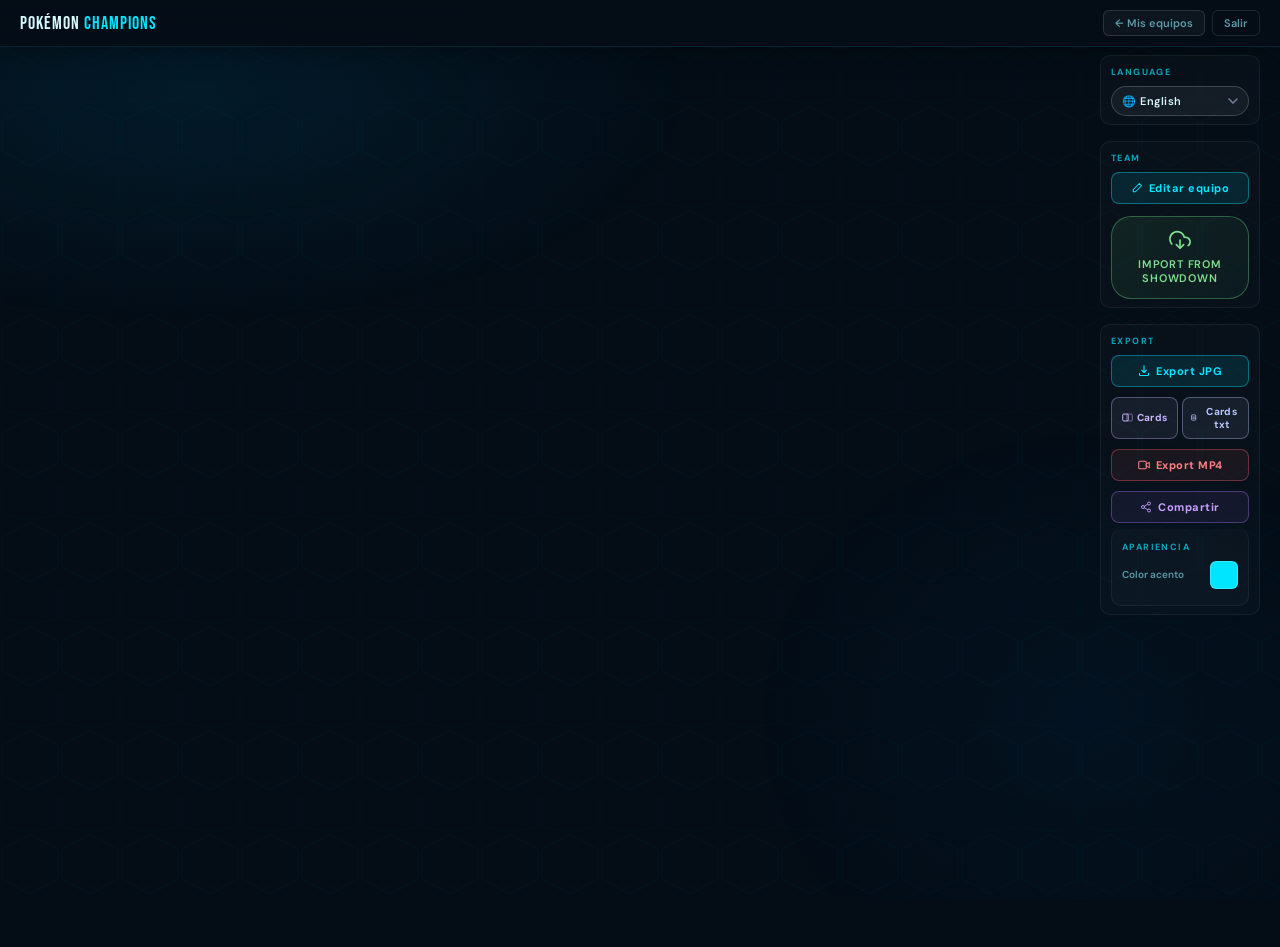
==== app.html @ f66bb232 "Create app.html" ====
<!DOCTYPE html>
<html lang="en">
<head>
<script src="https://cdn.jsdelivr.net/npm/@supabase/supabase-js@2"></script>
<script>
  // Read sessionStorage flags synchronously before any other scripts
  window._autoEditOnLoad = sessionStorage.getItem('autoEdit') === '1';
  window._loadTeamIdOnLoad = sessionStorage.getItem('loadTeamId');
  if (window._autoEditOnLoad) sessionStorage.removeItem('autoEdit');
</script>
<meta charset="UTF-8">
<meta name="viewport" content="width=device-width, initial-scale=1.0">
<title>Pokémon Team — VGC</title>
<link href="https://fonts.googleapis.com/css2?family=Bebas+Neue&family=DM+Sans:wght@300;400;500;600&display=swap" rel="stylesheet">
<script>/*!
 * html2canvas 1.4.1 <https://html2canvas.hertzen.com>
 * Copyright (c) 2022 Niklas von Hertzen <https://hertzen.com>
 * Released under MIT License
 */
!function(A,e){"object"==typeof exports&&"undefined"!=typeof module?module.exports=e():"function"==typeof define&&define.amd?define(e):(A="undefined"!=typeof globalThis?globalThis:A||self).html2canvas=e()}(this,function(){"use strict";
/*! *****************************************************************************
    Copyright (c) Microsoft Corporation.

    Permission to use, copy, modify, and/or distribute this software for any
    purpose with or without fee is hereby granted.

    THE SOFTWARE IS PROVIDED "AS IS" AND THE AUTHOR DISCLAIMS ALL WARRANTIES WITH
    REGARD TO THIS SOFTWARE INCLUDING ALL IMPLIED WARRANTIES OF MERCHANTABILITY
    AND FITNESS. IN NO EVENT SHALL THE AUTHOR BE LIABLE FOR ANY SPECIAL, DIRECT,
    INDIRECT, OR CONSEQUENTIAL DAMAGES OR ANY DAMAGES WHATSOEVER RESULTING FROM
    LOSS OF USE, DATA OR PROFITS, WHETHER IN AN ACTION OF CONTRACT, NEGLIGENCE OR
    OTHER TORTIOUS ACTION, ARISING OUT OF OR IN CONNECTION WITH THE USE OR
    PERFORMANCE OF THIS SOFTWARE.
    ***************************************************************************** */var r=function(A,e){return(r=Object.setPrototypeOf||{__proto__:[]}instanceof Array&&function(A,e){A.__proto__=e}||function(A,e){for(var t in e)Object.prototype.hasOwnProperty.call(e,t)&&(A[t]=e[t])})(A,e)};function A(A,e){if("function"!=typeof e&&null!==e)throw new TypeError("Class extends value "+String(e)+" is not a constructor or null");function t(){this.constructor=A}r(A,e),A.prototype=null===e?Object.create(e):(t.prototype=e.prototype,new t)}var h=function(){return(h=Object.assign||function(A){for(var e,t=1,r=arguments.length;t<r;t++)for(var B in e=arguments[t])Object.prototype.hasOwnProperty.call(e,B)&&(A[B]=e[B]);return A}).apply(this,arguments)};function a(A,s,o,i){return new(o=o||Promise)(function(t,e){function r(A){try{n(i.next(A))}catch(A){e(A)}}function B(A){try{n(i.throw(A))}catch(A){e(A)}}function n(A){var e;A.done?t(A.value):((e=A.value)instanceof o?e:new o(function(A){A(e)})).then(r,B)}n((i=i.apply(A,s||[])).next())})}function H(t,r){var B,n,s,o={label:0,sent:function(){if(1&s[0])throw s[1];return s[1]},trys:[],ops:[]},A={next:e(0),throw:e(1),return:e(2)};return"function"==typeof Symbol&&(A[Symbol.iterator]=function(){return this}),A;function e(e){return function(A){return function(e){if(B)throw new TypeError("Generator is already executing.");for(;o;)try{if(B=1,n&&(s=2&e[0]?n.return:e[0]?n.throw||((s=n.return)&&s.call(n),0):n.next)&&!(s=s.call(n,e[1])).done)return s;switch(n=0,(e=s?[2&e[0],s.value]:e)[0]){case 0:case 1:s=e;break;case 4:return o.label++,{value:e[1],done:!1};case 5:o.label++,n=e[1],e=[0];continue;case 7:e=o.ops.pop(),o.trys.pop();continue;default:if(!(s=0<(s=o.trys).length&&s[s.length-1])&&(6===e[0]||2===e[0])){o=0;continue}if(3===e[0]&&(!s||e[1]>s[0]&&e[1]<s[3])){o.label=e[1];break}if(6===e[0]&&o.label<s[1]){o.label=s[1],s=e;break}if(s&&o.label<s[2]){o.label=s[2],o.ops.push(e);break}s[2]&&o.ops.pop(),o.trys.pop();continue}e=r.call(t,o)}catch(A){e=[6,A],n=0}finally{B=s=0}if(5&e[0])throw e[1];return{value:e[0]?e[1]:void 0,done:!0}}([e,A])}}}function t(A,e,t){if(t||2===arguments.length)for(var r,B=0,n=e.length;B<n;B++)!r&&B in e||((r=r||Array.prototype.slice.call(e,0,B))[B]=e[B]);return A.concat(r||e)}var d=(B.prototype.add=function(A,e,t,r){return new B(this.left+A,this.top+e,this.width+t,this.height+r)},B.fromClientRect=function(A,e){return new B(e.left+A.windowBounds.left,e.top+A.windowBounds.top,e.width,e.height)},B.fromDOMRectList=function(A,e){e=Array.from(e).find(function(A){return 0!==A.width});return e?new B(e.left+A.windowBounds.left,e.top+A.windowBounds.top,e.width,e.height):B.EMPTY},B.EMPTY=new B(0,0,0,0),B);function B(A,e,t,r){this.left=A,this.top=e,this.width=t,this.height=r}for(var f=function(A,e){return d.fromClientRect(A,e.getBoundingClientRect())},Q=function(A){for(var e=[],t=0,r=A.length;t<r;){var B,n=A.charCodeAt(t++);55296<=n&&n<=56319&&t<r?56320==(64512&(B=A.charCodeAt(t++)))?e.push(((1023&n)<<10)+(1023&B)+65536):(e.push(n),t--):e.push(n)}return e},g=function(){for(var A=[],e=0;e<arguments.length;e++)A[e]=arguments[e];if(String.fromCodePoint)return String.fromCodePoint.apply(String,A);var t=A.length;if(!t)return"";for(var r=[],B=-1,n="";++B<t;){var s=A[B];s<=65535?r.push(s):(s-=65536,r.push(55296+(s>>10),s%1024+56320)),(B+1===t||16384<r.length)&&(n+=String.fromCharCode.apply(String,r),r.length=0)}return n},e="ABCDEFGHIJKLMNOPQRSTUVWXYZabcdefghijklmnopqrstuvwxyz0123456789+/",n="undefined"==typeof Uint8Array?[]:new Uint8Array(256),s=0;s<e.length;s++)n[e.charCodeAt(s)]=s;for(var o="ABCDEFGHIJKLMNOPQRSTUVWXYZabcdefghijklmnopqrstuvwxyz0123456789+/",c="undefined"==typeof Uint8Array?[]:new Uint8Array(256),i=0;i<o.length;i++)c[o.charCodeAt(i)]=i;function w(A,e,t){return A.slice?A.slice(e,t):new Uint16Array(Array.prototype.slice.call(A,e,t))}var U=(l.prototype.get=function(A){var e;if(0<=A){if(A<55296||56319<A&&A<=65535)return e=this.index[A>>5],this.data[e=(e<<2)+(31&A)];if(A<=65535)return e=this.index[2048+(A-55296>>5)],this.data[e=(e<<2)+(31&A)];if(A<this.highStart)return e=this.index[e=2080+(A>>11)],e=this.index[e+=A>>5&63],this.data[e=(e<<2)+(31&A)];if(A<=1114111)return this.data[this.highValueIndex]}return this.errorValue},l);function l(A,e,t,r,B,n){this.initialValue=A,this.errorValue=e,this.highStart=t,this.highValueIndex=r,this.index=B,this.data=n}for(var C="ABCDEFGHIJKLMNOPQRSTUVWXYZabcdefghijklmnopqrstuvwxyz0123456789+/",u="undefined"==typeof Uint8Array?[]:new Uint8Array(256),F=0;F<C.length;F++)u[C.charCodeAt(F)]=F;function p(A,e,t,r){var B=r[t];if(Array.isArray(A)?-1!==A.indexOf(B):A===B)for(var n=t;n<=r.length;){if((o=r[++n])===e)return 1;if(o!==D)break}if(B===D)for(n=t;0<n;){var s=r[--n];if(Array.isArray(A)?-1!==A.indexOf(s):A===s)for(var o,i=t;i<=r.length;){if((o=r[++i])===e)return 1;if(o!==D)break}if(s!==D)break}}function E(A,e){for(var t=A;0<=t;){var r=e[t];if(r!==D)return r;t--}return 0}function I(t,A){var e=(B=function(A,r){void 0===r&&(r="strict");var B=[],n=[],s=[];return A.forEach(function(A,e){var t=rA.get(A);if(50<t?(s.push(!0),t-=50):s.push(!1),-1!==["normal","auto","loose"].indexOf(r)&&-1!==[8208,8211,12316,12448].indexOf(A))return n.push(e),B.push(16);if(4!==t&&11!==t)return n.push(e),31===t?B.push("strict"===r?O:q):t===AA||29===t?B.push(J):43===t?131072<=A&&A<=196605||196608<=A&&A<=262141?B.push(q):B.push(J):void B.push(t);if(0===e)return n.push(e),B.push(J);t=B[e-1];return-1===iA.indexOf(t)?(n.push(n[e-1]),B.push(t)):(n.push(e),B.push(J))}),[n,B,s]}(t,(A=A||{lineBreak:"normal",wordBreak:"normal"}).lineBreak))[0],r=B[1],B=B[2];return[e,r="break-all"===A.wordBreak||"break-word"===A.wordBreak?r.map(function(A){return-1!==[R,J,AA].indexOf(A)?q:A}):r,"keep-all"===A.wordBreak?B.map(function(A,e){return A&&19968<=t[e]&&t[e]<=40959}):void 0]}var y,K,m,L,b,D=10,v=13,x=15,M=17,S=18,T=19,G=20,O=21,V=22,k=24,R=25,N=26,P=27,X=28,J=30,Y=32,W=33,Z=34,_=35,q=37,j=38,z=39,$=40,AA=42,eA=[9001,65288],tA="×",rA=(m=function(A){var e,t,r,B,n=.75*A.length,s=A.length,o=0;"="===A[A.length-1]&&(n--,"="===A[A.length-2]&&n--);for(var n=new("undefined"!=typeof ArrayBuffer&&"undefined"!=typeof Uint8Array&&void 0!==Uint8Array.prototype.slice?ArrayBuffer:Array)(n),i=Array.isArray(n)?n:new Uint8Array(n),Q=0;Q<s;Q+=4)e=c[A.charCodeAt(Q)],t=c[A.charCodeAt(Q+1)],r=c[A.charCodeAt(Q+2)],B=c[A.charCodeAt(Q+3)],i[o++]=e<<2|t>>4,i[o++]=(15&t)<<4|r>>2,i[o++]=(3&r)<<6|63&B;return n}(y="[base64]/[base64]/[base64]/8DvwO/A78DvwO/A78DvwO/A78DvwO/A78DvwO/A78DvwO/A78DvwO/A78DvwO/A78DvwO/[base64]/CzAAMACHC4sLkwubC58Lpwt1AK4Ltgt1APsDMAAwADAAMAAwADAAMAAwAL4LwwvLC9IL1wvdCzAAMADlC+kL8Qv5C/[base64]/[base64]/[base64]//[base64]"),L=Array.isArray(m)?function(A){for(var e=A.length,t=[],r=0;r<e;r+=4)t.push(A[r+3]<<24|A[r+2]<<16|A[r+1]<<8|A[r]);return t}(m):new Uint32Array(m),b=Array.isArray(m)?function(A){for(var e=A.length,t=[],r=0;r<e;r+=2)t.push(A[r+1]<<8|A[r]);return t}(m):new Uint16Array(m),y=w(b,12,L[4]/2),K=2===L[5]?w(b,(24+L[4])/2):(m=L,b=Math.ceil((24+L[4])/4),m.slice?m.slice(b,K):new Uint32Array(Array.prototype.slice.call(m,b,K))),new U(L[0],L[1],L[2],L[3],y,K)),BA=[J,36],nA=[1,2,3,5],sA=[D,8],oA=[P,N],iA=nA.concat(sA),QA=[j,z,$,Z,_],cA=[x,v],aA=(gA.prototype.slice=function(){return g.apply(void 0,this.codePoints.slice(this.start,this.end))},gA);function gA(A,e,t,r){this.codePoints=A,this.required="!"===e,this.start=t,this.end=r}function wA(A,e){var t=Q(A),r=(e=I(t,e))[0],B=e[1],n=e[2],s=t.length,o=0,i=0;return{next:function(){if(s<=i)return{done:!0,value:null};for(var A=tA;i<s&&(A=function(A,e,t,r,B){if(0===t[r])return tA;var n=r-1;if(Array.isArray(B)&&!0===B[n])return tA;var s=n-1,o=1+n,i=e[n],r=0<=s?e[s]:0,B=e[o];if(2===i&&3===B)return tA;if(-1!==nA.indexOf(i))return"!";if(-1!==nA.indexOf(B))return tA;if(-1!==sA.indexOf(B))return tA;if(8===E(n,e))return"÷";if(11===rA.get(A[n]))return tA;if((i===Y||i===W)&&11===rA.get(A[o]))return tA;if(7===i||7===B)return tA;if(9===i)return tA;if(-1===[D,v,x].indexOf(i)&&9===B)return tA;if(-1!==[M,S,T,k,X].indexOf(B))return tA;if(E(n,e)===V)return tA;if(p(23,V,n,e))return tA;if(p([M,S],O,n,e))return tA;if(p(12,12,n,e))return tA;if(i===D)return"÷";if(23===i||23===B)return tA;if(16===B||16===i)return"÷";if(-1!==[v,x,O].indexOf(B)||14===i)return tA;if(36===r&&-1!==cA.indexOf(i))return tA;if(i===X&&36===B)return tA;if(B===G)return tA;if(-1!==BA.indexOf(B)&&i===R||-1!==BA.indexOf(i)&&B===R)return tA;if(i===P&&-1!==[q,Y,W].indexOf(B)||-1!==[q,Y,W].indexOf(i)&&B===N)return tA;if(-1!==BA.indexOf(i)&&-1!==oA.indexOf(B)||-1!==oA.indexOf(i)&&-1!==BA.indexOf(B))return tA;if(-1!==[P,N].indexOf(i)&&(B===R||-1!==[V,x].indexOf(B)&&e[1+o]===R)||-1!==[V,x].indexOf(i)&&B===R||i===R&&-1!==[R,X,k].indexOf(B))return tA;if(-1!==[R,X,k,M,S].indexOf(B))for(var Q=n;0<=Q;){if((c=e[Q])===R)return tA;if(-1===[X,k].indexOf(c))break;Q--}if(-1!==[P,N].indexOf(B))for(var c,Q=-1!==[M,S].indexOf(i)?s:n;0<=Q;){if((c=e[Q])===R)return tA;if(-1===[X,k].indexOf(c))break;Q--}if(j===i&&-1!==[j,z,Z,_].indexOf(B)||-1!==[z,Z].indexOf(i)&&-1!==[z,$].indexOf(B)||-1!==[$,_].indexOf(i)&&B===$)return tA;if(-1!==QA.indexOf(i)&&-1!==[G,N].indexOf(B)||-1!==QA.indexOf(B)&&i===P)return tA;if(-1!==BA.indexOf(i)&&-1!==BA.indexOf(B))return tA;if(i===k&&-1!==BA.indexOf(B))return tA;if(-1!==BA.concat(R).indexOf(i)&&B===V&&-1===eA.indexOf(A[o])||-1!==BA.concat(R).indexOf(B)&&i===S)return tA;if(41===i&&41===B){for(var a=t[n],g=1;0<a&&41===e[--a];)g++;if(g%2!=0)return tA}return i===Y&&B===W?tA:"÷"}(t,B,r,++i,n))===tA;);if(A===tA&&i!==s)return{done:!0,value:null};var e=new aA(t,A,o,i);return o=i,{value:e,done:!1}}}}function UA(A){return 48<=A&&A<=57}function lA(A){return UA(A)||65<=A&&A<=70||97<=A&&A<=102}function CA(A){return 10===A||9===A||32===A}function uA(A){return 97<=(t=e=A)&&t<=122||65<=(e=e)&&e<=90||128<=A||95===A;var e,t}function FA(A){return uA(A)||UA(A)||45===A}function hA(A,e){return 92===A&&10!==e}function dA(A,e,t){return 45===A?uA(e)||hA(e,t):!!uA(A)||92===A&&10!==e}function fA(A,e,t){return 43===A||45===A?!!UA(e)||46===e&&UA(t):UA(46===A?e:A)}var HA={type:2},pA={type:3},EA={type:4},IA={type:13},yA={type:8},KA={type:21},mA={type:9},LA={type:10},bA={type:11},DA={type:12},vA={type:14},xA={type:23},MA={type:1},SA={type:25},TA={type:24},GA={type:26},OA={type:27},VA={type:28},kA={type:29},RA={type:31},NA={type:32},PA=(XA.prototype.write=function(A){this._value=this._value.concat(Q(A))},XA.prototype.read=function(){for(var A=[],e=this.consumeToken();e!==NA;)A.push(e),e=this.consumeToken();return A},XA.prototype.consumeToken=function(){var A=this.consumeCodePoint();switch(A){case 34:return this.consumeStringToken(34);case 35:var e=this.peekCodePoint(0),t=this.peekCodePoint(1),r=this.peekCodePoint(2);if(FA(e)||hA(t,r)){var B=dA(e,t,r)?2:1;return{type:5,value:this.consumeName(),flags:B}}break;case 36:if(61===this.peekCodePoint(0))return this.consumeCodePoint(),IA;break;case 39:return this.consumeStringToken(39);case 40:return HA;case 41:return pA;case 42:if(61===this.peekCodePoint(0))return this.consumeCodePoint(),vA;break;case 43:if(fA(A,this.peekCodePoint(0),this.peekCodePoint(1)))return this.reconsumeCodePoint(A),this.consumeNumericToken();break;case 44:return EA;case 45:var r=A,B=this.peekCodePoint(0),n=this.peekCodePoint(1);if(fA(r,B,n))return this.reconsumeCodePoint(A),this.consumeNumericToken();if(dA(r,B,n))return this.reconsumeCodePoint(A),this.consumeIdentLikeToken();if(45===B&&62===n)return this.consumeCodePoint(),this.consumeCodePoint(),TA;break;case 46:if(fA(A,this.peekCodePoint(0),this.peekCodePoint(1)))return this.reconsumeCodePoint(A),this.consumeNumericToken();break;case 47:if(42===this.peekCodePoint(0))for(this.consumeCodePoint();;){var s=this.consumeCodePoint();if(42===s&&47===(s=this.consumeCodePoint()))return this.consumeToken();if(-1===s)return this.consumeToken()}break;case 58:return GA;case 59:return OA;case 60:if(33===this.peekCodePoint(0)&&45===this.peekCodePoint(1)&&45===this.peekCodePoint(2))return this.consumeCodePoint(),this.consumeCodePoint(),SA;break;case 64:var n=this.peekCodePoint(0),o=this.peekCodePoint(1),i=this.peekCodePoint(2);if(dA(n,o,i))return{type:7,value:this.consumeName()};break;case 91:return VA;case 92:if(hA(A,this.peekCodePoint(0)))return this.reconsumeCodePoint(A),this.consumeIdentLikeToken();break;case 93:return kA;case 61:if(61===this.peekCodePoint(0))return this.consumeCodePoint(),yA;break;case 123:return bA;case 125:return DA;case 117:case 85:o=this.peekCodePoint(0),i=this.peekCodePoint(1);return 43!==o||!lA(i)&&63!==i||(this.consumeCodePoint(),this.consumeUnicodeRangeToken()),this.reconsumeCodePoint(A),this.consumeIdentLikeToken();case 124:if(61===this.peekCodePoint(0))return this.consumeCodePoint(),mA;if(124===this.peekCodePoint(0))return this.consumeCodePoint(),KA;break;case 126:if(61===this.peekCodePoint(0))return this.consumeCodePoint(),LA;break;case-1:return NA}return CA(A)?(this.consumeWhiteSpace(),RA):UA(A)?(this.reconsumeCodePoint(A),this.consumeNumericToken()):uA(A)?(this.reconsumeCodePoint(A),this.consumeIdentLikeToken()):{type:6,value:g(A)}},XA.prototype.consumeCodePoint=function(){var A=this._value.shift();return void 0===A?-1:A},XA.prototype.reconsumeCodePoint=function(A){this._value.unshift(A)},XA.prototype.peekCodePoint=function(A){return A>=this._value.length?-1:this._value[A]},XA.prototype.consumeUnicodeRangeToken=function(){for(var A=[],e=this.consumeCodePoint();lA(e)&&A.length<6;)A.push(e),e=this.consumeCodePoint();for(var t=!1;63===e&&A.length<6;)A.push(e),e=this.consumeCodePoint(),t=!0;if(t)return{type:30,start:parseInt(g.apply(void 0,A.map(function(A){return 63===A?48:A})),16),end:parseInt(g.apply(void 0,A.map(function(A){return 63===A?70:A})),16)};var r=parseInt(g.apply(void 0,A),16);if(45===this.peekCodePoint(0)&&lA(this.peekCodePoint(1))){this.consumeCodePoint();for(var e=this.consumeCodePoint(),B=[];lA(e)&&B.length<6;)B.push(e),e=this.consumeCodePoint();return{type:30,start:r,end:parseInt(g.apply(void 0,B),16)}}return{type:30,start:r,end:r}},XA.prototype.consumeIdentLikeToken=function(){var A=this.consumeName();return"url"===A.toLowerCase()&&40===this.peekCodePoint(0)?(this.consumeCodePoint(),this.consumeUrlToken()):40===this.peekCodePoint(0)?(this.consumeCodePoint(),{type:19,value:A}):{type:20,value:A}},XA.prototype.consumeUrlToken=function(){var A=[];if(this.consumeWhiteSpace(),-1===this.peekCodePoint(0))return{type:22,value:""};var e,t=this.peekCodePoint(0);if(39===t||34===t){t=this.consumeStringToken(this.consumeCodePoint());return 0===t.type&&(this.consumeWhiteSpace(),-1===this.peekCodePoint(0)||41===this.peekCodePoint(0))?(this.consumeCodePoint(),{type:22,value:t.value}):(this.consumeBadUrlRemnants(),xA)}for(;;){var r=this.consumeCodePoint();if(-1===r||41===r)return{type:22,value:g.apply(void 0,A)};if(CA(r))return this.consumeWhiteSpace(),-1===this.peekCodePoint(0)||41===this.peekCodePoint(0)?(this.consumeCodePoint(),{type:22,value:g.apply(void 0,A)}):(this.consumeBadUrlRemnants(),xA);if(34===r||39===r||40===r||(0<=(e=r)&&e<=8||11===e||14<=e&&e<=31||127===e))return this.consumeBadUrlRemnants(),xA;if(92===r){if(!hA(r,this.peekCodePoint(0)))return this.consumeBadUrlRemnants(),xA;A.push(this.consumeEscapedCodePoint())}else A.push(r)}},XA.prototype.consumeWhiteSpace=function(){for(;CA(this.peekCodePoint(0));)this.consumeCodePoint()},XA.prototype.consumeBadUrlRemnants=function(){for(;;){var A=this.consumeCodePoint();if(41===A||-1===A)return;hA(A,this.peekCodePoint(0))&&this.consumeEscapedCodePoint()}},XA.prototype.consumeStringSlice=function(A){for(var e="";0<A;){var t=Math.min(5e4,A);e+=g.apply(void 0,this._value.splice(0,t)),A-=t}return this._value.shift(),e},XA.prototype.consumeStringToken=function(A){for(var e="",t=0;;){var r,B=this._value[t];if(-1===B||void 0===B||B===A)return{type:0,value:e+=this.consumeStringSlice(t)};if(10===B)return this._value.splice(0,t),MA;92!==B||-1!==(r=this._value[t+1])&&void 0!==r&&(10===r?(e+=this.consumeStringSlice(t),t=-1,this._value.shift()):hA(B,r)&&(e+=this.consumeStringSlice(t),e+=g(this.consumeEscapedCodePoint()),t=-1)),t++}},XA.prototype.consumeNumber=function(){var A=[],e=4;for(43!==(t=this.peekCodePoint(0))&&45!==t||A.push(this.consumeCodePoint());UA(this.peekCodePoint(0));)A.push(this.consumeCodePoint());var t=this.peekCodePoint(0),r=this.peekCodePoint(1);if(46===t&&UA(r))for(A.push(this.consumeCodePoint(),this.consumeCodePoint()),e=8;UA(this.peekCodePoint(0));)A.push(this.consumeCodePoint());t=this.peekCodePoint(0);var r=this.peekCodePoint(1),B=this.peekCodePoint(2);if((69===t||101===t)&&((43===r||45===r)&&UA(B)||UA(r)))for(A.push(this.consumeCodePoint(),this.consumeCodePoint()),e=8;UA(this.peekCodePoint(0));)A.push(this.consumeCodePoint());return[function(A){var e=0,t=1;43!==A[e]&&45!==A[e]||(45===A[e]&&(t=-1),e++);for(var r=[];UA(A[e]);)r.push(A[e++]);var B=r.length?parseInt(g.apply(void 0,r),10):0;46===A[e]&&e++;for(var n=[];UA(A[e]);)n.push(A[e++]);var s=n.length,o=s?parseInt(g.apply(void 0,n),10):0;69!==A[e]&&101!==A[e]||e++;var i=1;43!==A[e]&&45!==A[e]||(45===A[e]&&(i=-1),e++);for(var Q=[];UA(A[e]);)Q.push(A[e++]);var c=Q.length?parseInt(g.apply(void 0,Q),10):0;return t*(B+o*Math.pow(10,-s))*Math.pow(10,i*c)}(A),e]},XA.prototype.consumeNumericToken=function(){var A=this.consumeNumber(),e=A[0],t=A[1],r=this.peekCodePoint(0),B=this.peekCodePoint(1),A=this.peekCodePoint(2);return dA(r,B,A)?{type:15,number:e,flags:t,unit:this.consumeName()}:37===r?(this.consumeCodePoint(),{type:16,number:e,flags:t}):{type:17,number:e,flags:t}},XA.prototype.consumeEscapedCodePoint=function(){var A,e=this.consumeCodePoint();if(lA(e)){for(var t=g(e);lA(this.peekCodePoint(0))&&t.length<6;)t+=g(this.consumeCodePoint());CA(this.peekCodePoint(0))&&this.consumeCodePoint();var r=parseInt(t,16);return 0===r||55296<=(A=r)&&A<=57343||1114111<r?65533:r}return-1===e?65533:e},XA.prototype.consumeName=function(){for(var A="";;){var e=this.consumeCodePoint();if(FA(e))A+=g(e);else{if(!hA(e,this.peekCodePoint(0)))return this.reconsumeCodePoint(e),A;A+=g(this.consumeEscapedCodePoint())}}},XA);function XA(){this._value=[]}var JA=(YA.create=function(A){var e=new PA;return e.write(A),new YA(e.read())},YA.parseValue=function(A){return YA.create(A).parseComponentValue()},YA.parseValues=function(A){return YA.create(A).parseComponentValues()},YA.prototype.parseComponentValue=function(){for(var A=this.consumeToken();31===A.type;)A=this.consumeToken();if(32===A.type)throw new SyntaxError("Error parsing CSS component value, unexpected EOF");this.reconsumeToken(A);for(var e=this.consumeComponentValue();31===(A=this.consumeToken()).type;);if(32===A.type)return e;throw new SyntaxError("Error parsing CSS component value, multiple values found when expecting only one")},YA.prototype.parseComponentValues=function(){for(var A=[];;){var e=this.consumeComponentValue();if(32===e.type)return A;A.push(e),A.push()}},YA.prototype.consumeComponentValue=function(){var A=this.consumeToken();switch(A.type){case 11:case 28:case 2:return this.consumeSimpleBlock(A.type);case 19:return this.consumeFunction(A)}return A},YA.prototype.consumeSimpleBlock=function(A){for(var e={type:A,values:[]},t=this.consumeToken();;){if(32===t.type||ce(t,A))return e;this.reconsumeToken(t),e.values.push(this.consumeComponentValue()),t=this.consumeToken()}},YA.prototype.consumeFunction=function(A){for(var e={name:A.value,values:[],type:18};;){var t=this.consumeToken();if(32===t.type||3===t.type)return e;this.reconsumeToken(t),e.values.push(this.consumeComponentValue())}},YA.prototype.consumeToken=function(){var A=this._tokens.shift();return void 0===A?NA:A},YA.prototype.reconsumeToken=function(A){this._tokens.unshift(A)},YA);function YA(A){this._tokens=A}function WA(A){return 15===A.type}function ZA(A){return 17===A.type}function _A(A){return 20===A.type}function qA(A){return 0===A.type}function jA(A,e){return _A(A)&&A.value===e}function zA(A){return 31!==A.type}function $A(A){return 31!==A.type&&4!==A.type}function Ae(A){var e=[],t=[];return A.forEach(function(A){if(4===A.type){if(0===t.length)throw new Error("Error parsing function args, zero tokens for arg");return e.push(t),void(t=[])}31!==A.type&&t.push(A)}),t.length&&e.push(t),e}function ee(A){return 17===A.type||15===A.type}function te(A){return 16===A.type||ee(A)}function re(A){return 1<A.length?[A[0],A[1]]:[A[0]]}function Be(A,e,t){var r=A[0],A=A[1];return[Ue(r,e),Ue(void 0!==A?A:r,t)]}function ne(A){return 15===A.type&&("deg"===A.unit||"grad"===A.unit||"rad"===A.unit||"turn"===A.unit)}function se(A){switch(A.filter(_A).map(function(A){return A.value}).join(" ")){case"to bottom right":case"to right bottom":case"left top":case"top left":return[ae,ae];case"to top":case"bottom":return Ce(0);case"to bottom left":case"to left bottom":case"right top":case"top right":return[ae,we];case"to right":case"left":return Ce(90);case"to top left":case"to left top":case"right bottom":case"bottom right":return[we,we];case"to bottom":case"top":return Ce(180);case"to top right":case"to right top":case"left bottom":case"bottom left":return[we,ae];case"to left":case"right":return Ce(270)}return 0}function oe(A){return 0==(255&A)}function ie(A){var e=255&A,t=255&A>>8,r=255&A>>16,A=255&A>>24;return e<255?"rgba("+A+","+r+","+t+","+e/255+")":"rgb("+A+","+r+","+t+")"}function Qe(A,e){if(17===A.type)return A.number;if(16!==A.type)return 0;var t=3===e?1:255;return 3===e?A.number/100*t:Math.round(A.number/100*t)}var ce=function(A,e){return 11===e&&12===A.type||(28===e&&29===A.type||2===e&&3===A.type)},ae={type:17,number:0,flags:4},ge={type:16,number:50,flags:4},we={type:16,number:100,flags:4},Ue=function(A,e){if(16===A.type)return A.number/100*e;if(WA(A))switch(A.unit){case"rem":case"em":return 16*A.number;default:return A.number}return A.number},le=function(A,e){if(15===e.type)switch(e.unit){case"deg":return Math.PI*e.number/180;case"grad":return Math.PI/200*e.number;case"rad":return e.number;case"turn":return 2*Math.PI*e.number}throw new Error("Unsupported angle type")},Ce=function(A){return Math.PI*A/180},ue=function(A,e){if(18===e.type){var t=me[e.name];if(void 0===t)throw new Error('Attempting to parse an unsupported color function "'+e.name+'"');return t(A,e.values)}if(5===e.type){if(3===e.value.length){var r=e.value.substring(0,1),B=e.value.substring(1,2),n=e.value.substring(2,3);return Fe(parseInt(r+r,16),parseInt(B+B,16),parseInt(n+n,16),1)}if(4===e.value.length){var r=e.value.substring(0,1),B=e.value.substring(1,2),n=e.value.substring(2,3),s=e.value.substring(3,4);return Fe(parseInt(r+r,16),parseInt(B+B,16),parseInt(n+n,16),parseInt(s+s,16)/255)}if(6===e.value.length){r=e.value.substring(0,2),B=e.value.substring(2,4),n=e.value.substring(4,6);return Fe(parseInt(r,16),parseInt(B,16),parseInt(n,16),1)}if(8===e.value.length){r=e.value.substring(0,2),B=e.value.substring(2,4),n=e.value.substring(4,6),s=e.value.substring(6,8);return Fe(parseInt(r,16),parseInt(B,16),parseInt(n,16),parseInt(s,16)/255)}}if(20===e.type){e=Le[e.value.toUpperCase()];if(void 0!==e)return e}return Le.TRANSPARENT},Fe=function(A,e,t,r){return(A<<24|e<<16|t<<8|Math.round(255*r)<<0)>>>0},he=function(A,e){e=e.filter($A);if(3===e.length){var t=e.map(Qe),r=t[0],B=t[1],t=t[2];return Fe(r,B,t,1)}if(4!==e.length)return 0;e=e.map(Qe),r=e[0],B=e[1],t=e[2],e=e[3];return Fe(r,B,t,e)};function de(A,e,t){return t<0&&(t+=1),1<=t&&--t,t<1/6?(e-A)*t*6+A:t<.5?e:t<2/3?6*(e-A)*(2/3-t)+A:A}function fe(A,e){return ue(A,JA.create(e).parseComponentValue())}function He(A,e){return A=ue(A,e[0]),(e=e[1])&&te(e)?{color:A,stop:e}:{color:A,stop:null}}function pe(A,t){var e=A[0],r=A[A.length-1];null===e.stop&&(e.stop=ae),null===r.stop&&(r.stop=we);for(var B=[],n=0,s=0;s<A.length;s++){var o=A[s].stop;null!==o?(n<(o=Ue(o,t))?B.push(o):B.push(n),n=o):B.push(null)}for(var i=null,s=0;s<B.length;s++){var Q=B[s];if(null===Q)null===i&&(i=s);else if(null!==i){for(var c=s-i,a=(Q-B[i-1])/(1+c),g=1;g<=c;g++)B[i+g-1]=a*g;i=null}}return A.map(function(A,e){return{color:A.color,stop:Math.max(Math.min(1,B[e]/t),0)}})}function Ee(A,e,t){var r="number"==typeof A?A:(s=e/2,r=(n=t)/2,s=Ue((B=A)[0],e)-s,n=r-Ue(B[1],n),(Math.atan2(n,s)+2*Math.PI)%(2*Math.PI)),B=Math.abs(e*Math.sin(r))+Math.abs(t*Math.cos(r)),n=e/2,s=t/2,e=B/2,t=Math.sin(r-Math.PI/2)*e,e=Math.cos(r-Math.PI/2)*e;return[B,n-e,n+e,s-t,s+t]}function Ie(A,e){return Math.sqrt(A*A+e*e)}function ye(A,e,B,n,s){return[[0,0],[0,e],[A,0],[A,e]].reduce(function(A,e){var t=e[0],r=e[1],r=Ie(B-t,n-r);return(s?r<A.optimumDistance:r>A.optimumDistance)?{optimumCorner:e,optimumDistance:r}:A},{optimumDistance:s?1/0:-1/0,optimumCorner:null}).optimumCorner}var Ke=function(A,e){var t=e.filter($A),r=t[0],B=t[1],n=t[2],e=t[3],t=(17===r.type?Ce(r.number):le(A,r))/(2*Math.PI),A=te(B)?B.number/100:0,r=te(n)?n.number/100:0,B=void 0!==e&&te(e)?Ue(e,1):1;if(0==A)return Fe(255*r,255*r,255*r,1);n=r<=.5?r*(1+A):r+A-r*A,e=2*r-n,A=de(e,n,t+1/3),r=de(e,n,t),t=de(e,n,t-1/3);return Fe(255*A,255*r,255*t,B)},me={hsl:Ke,hsla:Ke,rgb:he,rgba:he},Le={ALICEBLUE:4042850303,ANTIQUEWHITE:4209760255,AQUA:16777215,AQUAMARINE:2147472639,AZURE:4043309055,BEIGE:4126530815,BISQUE:4293182719,BLACK:255,BLANCHEDALMOND:4293643775,BLUE:65535,BLUEVIOLET:2318131967,BROWN:2771004159,BURLYWOOD:3736635391,CADETBLUE:1604231423,CHARTREUSE:2147418367,CHOCOLATE:3530104575,CORAL:4286533887,CORNFLOWERBLUE:1687547391,CORNSILK:4294499583,CRIMSON:3692313855,CYAN:16777215,DARKBLUE:35839,DARKCYAN:9145343,DARKGOLDENROD:3095837695,DARKGRAY:2846468607,DARKGREEN:6553855,DARKGREY:2846468607,DARKKHAKI:3182914559,DARKMAGENTA:2332068863,DARKOLIVEGREEN:1433087999,DARKORANGE:4287365375,DARKORCHID:2570243327,DARKRED:2332033279,DARKSALMON:3918953215,DARKSEAGREEN:2411499519,DARKSLATEBLUE:1211993087,DARKSLATEGRAY:793726975,DARKSLATEGREY:793726975,DARKTURQUOISE:13554175,DARKVIOLET:2483082239,DEEPPINK:4279538687,DEEPSKYBLUE:12582911,DIMGRAY:1768516095,DIMGREY:1768516095,DODGERBLUE:512819199,FIREBRICK:2988581631,FLORALWHITE:4294635775,FORESTGREEN:579543807,FUCHSIA:4278255615,GAINSBORO:3705462015,GHOSTWHITE:4177068031,GOLD:4292280575,GOLDENROD:3668254975,GRAY:2155905279,GREEN:8388863,GREENYELLOW:2919182335,GREY:2155905279,HONEYDEW:4043305215,HOTPINK:4285117695,INDIANRED:3445382399,INDIGO:1258324735,IVORY:4294963455,KHAKI:4041641215,LAVENDER:3873897215,LAVENDERBLUSH:4293981695,LAWNGREEN:2096890111,LEMONCHIFFON:4294626815,LIGHTBLUE:2916673279,LIGHTCORAL:4034953471,LIGHTCYAN:3774873599,LIGHTGOLDENRODYELLOW:4210742015,LIGHTGRAY:3553874943,LIGHTGREEN:2431553791,LIGHTGREY:3553874943,LIGHTPINK:4290167295,LIGHTSALMON:4288707327,LIGHTSEAGREEN:548580095,LIGHTSKYBLUE:2278488831,LIGHTSLATEGRAY:2005441023,LIGHTSLATEGREY:2005441023,LIGHTSTEELBLUE:2965692159,LIGHTYELLOW:4294959359,LIME:16711935,LIMEGREEN:852308735,LINEN:4210091775,MAGENTA:4278255615,MAROON:2147483903,MEDIUMAQUAMARINE:1724754687,MEDIUMBLUE:52735,MEDIUMORCHID:3126187007,MEDIUMPURPLE:2473647103,MEDIUMSEAGREEN:1018393087,MEDIUMSLATEBLUE:2070474495,MEDIUMSPRINGGREEN:16423679,MEDIUMTURQUOISE:1221709055,MEDIUMVIOLETRED:3340076543,MIDNIGHTBLUE:421097727,MINTCREAM:4127193855,MISTYROSE:4293190143,MOCCASIN:4293178879,NAVAJOWHITE:4292783615,NAVY:33023,OLDLACE:4260751103,OLIVE:2155872511,OLIVEDRAB:1804477439,ORANGE:4289003775,ORANGERED:4282712319,ORCHID:3664828159,PALEGOLDENROD:4008225535,PALEGREEN:2566625535,PALETURQUOISE:2951671551,PALEVIOLETRED:3681588223,PAPAYAWHIP:4293907967,PEACHPUFF:4292524543,PERU:3448061951,PINK:4290825215,PLUM:3718307327,POWDERBLUE:2967529215,PURPLE:2147516671,REBECCAPURPLE:1714657791,RED:4278190335,ROSYBROWN:3163525119,ROYALBLUE:1097458175,SADDLEBROWN:2336560127,SALMON:4202722047,SANDYBROWN:4104413439,SEAGREEN:780883967,SEASHELL:4294307583,SIENNA:2689740287,SILVER:3233857791,SKYBLUE:2278484991,SLATEBLUE:1784335871,SLATEGRAY:1887473919,SLATEGREY:1887473919,SNOW:4294638335,SPRINGGREEN:16744447,STEELBLUE:1182971135,TAN:3535047935,TEAL:8421631,THISTLE:3636451583,TOMATO:4284696575,TRANSPARENT:0,TURQUOISE:1088475391,VIOLET:4001558271,WHEAT:4125012991,WHITE:4294967295,WHITESMOKE:4126537215,YELLOW:4294902015,YELLOWGREEN:2597139199},be={name:"background-clip",initialValue:"border-box",prefix:!1,type:1,parse:function(A,e){return e.map(function(A){if(_A(A))switch(A.value){case"padding-box":return 1;case"content-box":return 2}return 0})}},De={name:"background-color",initialValue:"transparent",prefix:!1,type:3,format:"color"},Ke=function(t,A){var r=Ce(180),B=[];return Ae(A).forEach(function(A,e){if(0===e){e=A[0];if(20===e.type&&-1!==["top","left","right","bottom"].indexOf(e.value))return void(r=se(A));if(ne(e))return void(r=(le(t,e)+Ce(270))%Ce(360))}A=He(t,A);B.push(A)}),{angle:r,stops:B,type:1}},ve="closest-side",xe="farthest-side",Me="closest-corner",Se="farthest-corner",Te="ellipse",Ge="contain",he=function(r,A){var B=0,n=3,s=[],o=[];return Ae(A).forEach(function(A,e){var t=!0;0===e?t=A.reduce(function(A,e){if(_A(e))switch(e.value){case"center":return o.push(ge),!1;case"top":case"left":return o.push(ae),!1;case"right":case"bottom":return o.push(we),!1}else if(te(e)||ee(e))return o.push(e),!1;return A},t):1===e&&(t=A.reduce(function(A,e){if(_A(e))switch(e.value){case"circle":return B=0,!1;case Te:return!(B=1);case Ge:case ve:return n=0,!1;case xe:return!(n=1);case Me:return!(n=2);case"cover":case Se:return!(n=3)}else if(ee(e)||te(e))return(n=!Array.isArray(n)?[]:n).push(e),!1;return A},t)),t&&(A=He(r,A),s.push(A))}),{size:n,shape:B,stops:s,position:o,type:2}},Oe=function(A,e){if(22===e.type){var t={url:e.value,type:0};return A.cache.addImage(e.value),t}if(18!==e.type)throw new Error("Unsupported image type "+e.type);t=ke[e.name];if(void 0===t)throw new Error('Attempting to parse an unsupported image function "'+e.name+'"');return t(A,e.values)};var Ve,ke={"linear-gradient":function(t,A){var r=Ce(180),B=[];return Ae(A).forEach(function(A,e){if(0===e){e=A[0];if(20===e.type&&"to"===e.value)return void(r=se(A));if(ne(e))return void(r=le(t,e))}A=He(t,A);B.push(A)}),{angle:r,stops:B,type:1}},"-moz-linear-gradient":Ke,"-ms-linear-gradient":Ke,"-o-linear-gradient":Ke,"-webkit-linear-gradient":Ke,"radial-gradient":function(B,A){var n=0,s=3,o=[],i=[];return Ae(A).forEach(function(A,e){var t,r=!0;0===e&&(t=!1,r=A.reduce(function(A,e){if(t)if(_A(e))switch(e.value){case"center":return i.push(ge),A;case"top":case"left":return i.push(ae),A;case"right":case"bottom":return i.push(we),A}else(te(e)||ee(e))&&i.push(e);else if(_A(e))switch(e.value){case"circle":return n=0,!1;case Te:return!(n=1);case"at":return!(t=!0);case ve:return s=0,!1;case"cover":case xe:return!(s=1);case Ge:case Me:return!(s=2);case Se:return!(s=3)}else if(ee(e)||te(e))return(s=!Array.isArray(s)?[]:s).push(e),!1;return A},r)),r&&(A=He(B,A),o.push(A))}),{size:s,shape:n,stops:o,position:i,type:2}},"-moz-radial-gradient":he,"-ms-radial-gradient":he,"-o-radial-gradient":he,"-webkit-radial-gradient":he,"-webkit-gradient":function(r,A){var e=Ce(180),B=[],n=1;return Ae(A).forEach(function(A,e){var t,A=A[0];if(0===e){if(_A(A)&&"linear"===A.value)return void(n=1);if(_A(A)&&"radial"===A.value)return void(n=2)}18===A.type&&("from"===A.name?(t=ue(r,A.values[0]),B.push({stop:ae,color:t})):"to"===A.name?(t=ue(r,A.values[0]),B.push({stop:we,color:t})):"color-stop"!==A.name||2===(A=A.values.filter($A)).length&&(t=ue(r,A[1]),A=A[0],ZA(A)&&B.push({stop:{type:16,number:100*A.number,flags:A.flags},color:t})))}),1===n?{angle:(e+Ce(180))%Ce(360),stops:B,type:n}:{size:3,shape:0,stops:B,position:[],type:n}}},Re={name:"background-image",initialValue:"none",type:1,prefix:!1,parse:function(e,A){if(0===A.length)return[];var t=A[0];return 20===t.type&&"none"===t.value?[]:A.filter(function(A){return $A(A)&&!(20===(A=A).type&&"none"===A.value||18===A.type&&!ke[A.name])}).map(function(A){return Oe(e,A)})}},Ne={name:"background-origin",initialValue:"border-box",prefix:!1,type:1,parse:function(A,e){return e.map(function(A){if(_A(A))switch(A.value){case"padding-box":return 1;case"content-box":return 2}return 0})}},Pe={name:"background-position",initialValue:"0% 0%",type:1,prefix:!1,parse:function(A,e){return Ae(e).map(function(A){return A.filter(te)}).map(re)}},Xe={name:"background-repeat",initialValue:"repeat",prefix:!1,type:1,parse:function(A,e){return Ae(e).map(function(A){return A.filter(_A).map(function(A){return A.value}).join(" ")}).map(Je)}},Je=function(A){switch(A){case"no-repeat":return 1;case"repeat-x":case"repeat no-repeat":return 2;case"repeat-y":case"no-repeat repeat":return 3;default:return 0}};(he=Ve=Ve||{}).AUTO="auto",he.CONTAIN="contain";function Ye(A,e){return _A(A)&&"normal"===A.value?1.2*e:17===A.type?e*A.number:te(A)?Ue(A,e):e}var We,Ze,_e={name:"background-size",initialValue:"0",prefix:!(he.COVER="cover"),type:1,parse:function(A,e){return Ae(e).map(function(A){return A.filter(qe)})}},qe=function(A){return _A(A)||te(A)},he=function(A){return{name:"border-"+A+"-color",initialValue:"transparent",prefix:!1,type:3,format:"color"}},je=he("top"),ze=he("right"),$e=he("bottom"),At=he("left"),he=function(A){return{name:"border-radius-"+A,initialValue:"0 0",prefix:!1,type:1,parse:function(A,e){return re(e.filter(te))}}},et=he("top-left"),tt=he("top-right"),rt=he("bottom-right"),Bt=he("bottom-left"),he=function(A){return{name:"border-"+A+"-style",initialValue:"solid",prefix:!1,type:2,parse:function(A,e){switch(e){case"none":return 0;case"dashed":return 2;case"dotted":return 3;case"double":return 4}return 1}}},nt=he("top"),st=he("right"),ot=he("bottom"),it=he("left"),he=function(A){return{name:"border-"+A+"-width",initialValue:"0",type:0,prefix:!1,parse:function(A,e){return WA(e)?e.number:0}}},Qt=he("top"),ct=he("right"),at=he("bottom"),gt=he("left"),wt={name:"color",initialValue:"transparent",prefix:!1,type:3,format:"color"},Ut={name:"direction",initialValue:"ltr",prefix:!1,type:2,parse:function(A,e){return"rtl"!==e?0:1}},lt={name:"display",initialValue:"inline-block",prefix:!1,type:1,parse:function(A,e){return e.filter(_A).reduce(function(A,e){return A|Ct(e.value)},0)}},Ct=function(A){switch(A){case"block":case"-webkit-box":return 2;case"inline":return 4;case"run-in":return 8;case"flow":return 16;case"flow-root":return 32;case"table":return 64;case"flex":case"-webkit-flex":return 128;case"grid":case"-ms-grid":return 256;case"ruby":return 512;case"subgrid":return 1024;case"list-item":return 2048;case"table-row-group":return 4096;case"table-header-group":return 8192;case"table-footer-group":return 16384;case"table-row":return 32768;case"table-cell":return 65536;case"table-column-group":return 131072;case"table-column":return 262144;case"table-caption":return 524288;case"ruby-base":return 1048576;case"ruby-text":return 2097152;case"ruby-base-container":return 4194304;case"ruby-text-container":return 8388608;case"contents":return 16777216;case"inline-block":return 33554432;case"inline-list-item":return 67108864;case"inline-table":return 134217728;case"inline-flex":return 268435456;case"inline-grid":return 536870912}return 0},ut={name:"float",initialValue:"none",prefix:!1,type:2,parse:function(A,e){switch(e){case"left":return 1;case"right":return 2;case"inline-start":return 3;case"inline-end":return 4}return 0}},Ft={name:"letter-spacing",initialValue:"0",prefix:!1,type:0,parse:function(A,e){return!(20===e.type&&"normal"===e.value||17!==e.type&&15!==e.type)?e.number:0}},ht={name:"line-break",initialValue:(he=We=We||{}).NORMAL="normal",prefix:!(he.STRICT="strict"),type:2,parse:function(A,e){return"strict"!==e?We.NORMAL:We.STRICT}},dt={name:"line-height",initialValue:"normal",prefix:!1,type:4},ft={name:"list-style-image",initialValue:"none",type:0,prefix:!1,parse:function(A,e){return 20===e.type&&"none"===e.value?null:Oe(A,e)}},Ht={name:"list-style-position",initialValue:"outside",prefix:!1,type:2,parse:function(A,e){return"inside"!==e?1:0}},pt={name:"list-style-type",initialValue:"none",prefix:!1,type:2,parse:function(A,e){switch(e){case"disc":return 0;case"circle":return 1;case"square":return 2;case"decimal":return 3;case"cjk-decimal":return 4;case"decimal-leading-zero":return 5;case"lower-roman":return 6;case"upper-roman":return 7;case"lower-greek":return 8;case"lower-alpha":return 9;case"upper-alpha":return 10;case"arabic-indic":return 11;case"armenian":return 12;case"bengali":return 13;case"cambodian":return 14;case"cjk-earthly-branch":return 15;case"cjk-heavenly-stem":return 16;case"cjk-ideographic":return 17;case"devanagari":return 18;case"ethiopic-numeric":return 19;case"georgian":return 20;case"gujarati":return 21;case"gurmukhi":case"hebrew":return 22;case"hiragana":return 23;case"hiragana-iroha":return 24;case"japanese-formal":return 25;case"japanese-informal":return 26;case"kannada":return 27;case"katakana":return 28;case"katakana-iroha":return 29;case"khmer":return 30;case"korean-hangul-formal":return 31;case"korean-hanja-formal":return 32;case"korean-hanja-informal":return 33;case"lao":return 34;case"lower-armenian":return 35;case"malayalam":return 36;case"mongolian":return 37;case"myanmar":return 38;case"oriya":return 39;case"persian":return 40;case"simp-chinese-formal":return 41;case"simp-chinese-informal":return 42;case"tamil":return 43;case"telugu":return 44;case"thai":return 45;case"tibetan":return 46;case"trad-chinese-formal":return 47;case"trad-chinese-informal":return 48;case"upper-armenian":return 49;case"disclosure-open":return 50;case"disclosure-closed":return 51;default:return-1}}},he=function(A){return{name:"margin-"+A,initialValue:"0",prefix:!1,type:4}},Et=he("top"),It=he("right"),yt=he("bottom"),Kt=he("left"),mt={name:"overflow",initialValue:"visible",prefix:!1,type:1,parse:function(A,e){return e.filter(_A).map(function(A){switch(A.value){case"hidden":return 1;case"scroll":return 2;case"clip":return 3;case"auto":return 4;default:return 0}})}},Lt={name:"overflow-wrap",initialValue:"normal",prefix:!1,type:2,parse:function(A,e){return"break-word"!==e?"normal":"break-word"}},he=function(A){return{name:"padding-"+A,initialValue:"0",prefix:!1,type:3,format:"length-percentage"}},bt=he("top"),Dt=he("right"),vt=he("bottom"),xt=he("left"),Mt={name:"text-align",initialValue:"left",prefix:!1,type:2,parse:function(A,e){switch(e){case"right":return 2;case"center":case"justify":return 1;default:return 0}}},St={name:"position",initialValue:"static",prefix:!1,type:2,parse:function(A,e){switch(e){case"relative":return 1;case"absolute":return 2;case"fixed":return 3;case"sticky":return 4}return 0}},Tt={name:"text-shadow",initialValue:"none",type:1,prefix:!1,parse:function(n,A){return 1===A.length&&jA(A[0],"none")?[]:Ae(A).map(function(A){for(var e={color:Le.TRANSPARENT,offsetX:ae,offsetY:ae,blur:ae},t=0,r=0;r<A.length;r++){var B=A[r];ee(B)?(0===t?e.offsetX=B:1===t?e.offsetY=B:e.blur=B,t++):e.color=ue(n,B)}return e})}},Gt={name:"text-transform",initialValue:"none",prefix:!1,type:2,parse:function(A,e){switch(e){case"uppercase":return 2;case"lowercase":return 1;case"capitalize":return 3}return 0}},Ot={name:"transform",initialValue:"none",prefix:!0,type:0,parse:function(A,e){if(20===e.type&&"none"===e.value)return null;if(18!==e.type)return null;var t=Vt[e.name];if(void 0===t)throw new Error('Attempting to parse an unsupported transform function "'+e.name+'"');return t(e.values)}},Vt={matrix:function(A){A=A.filter(function(A){return 17===A.type}).map(function(A){return A.number});return 6===A.length?A:null},matrix3d:function(A){var e=A.filter(function(A){return 17===A.type}).map(function(A){return A.number}),t=e[0],r=e[1];e[2],e[3];var B=e[4],n=e[5];e[6],e[7],e[8],e[9],e[10],e[11];var s=e[12],A=e[13];return e[14],e[15],16===e.length?[t,r,B,n,s,A]:null}},he={type:16,number:50,flags:4},kt=[he,he],Rt={name:"transform-origin",initialValue:"50% 50%",prefix:!0,type:1,parse:function(A,e){e=e.filter(te);return 2!==e.length?kt:[e[0],e[1]]}},Nt={name:"visible",initialValue:"none",prefix:!1,type:2,parse:function(A,e){switch(e){case"hidden":return 1;case"collapse":return 2;default:return 0}}};(he=Ze=Ze||{}).NORMAL="normal",he.BREAK_ALL="break-all";function Pt(A,e){return 0!=(A&e)}function Xt(A,e,t){return(A=A&&A[Math.min(e,A.length-1)])?t?A.open:A.close:""}var Jt={name:"word-break",initialValue:"normal",prefix:!(he.KEEP_ALL="keep-all"),type:2,parse:function(A,e){switch(e){case"break-all":return Ze.BREAK_ALL;case"keep-all":return Ze.KEEP_ALL;default:return Ze.NORMAL}}},Yt={name:"z-index",initialValue:"auto",prefix:!1,type:0,parse:function(A,e){if(20===e.type)return{auto:!0,order:0};if(ZA(e))return{auto:!1,order:e.number};throw new Error("Invalid z-index number parsed")}},Wt=function(A,e){if(15===e.type)switch(e.unit.toLowerCase()){case"s":return 1e3*e.number;case"ms":return e.number}throw new Error("Unsupported time type")},Zt={name:"opacity",initialValue:"1",type:0,prefix:!1,parse:function(A,e){return ZA(e)?e.number:1}},_t={name:"text-decoration-color",initialValue:"transparent",prefix:!1,type:3,format:"color"},qt={name:"text-decoration-line",initialValue:"none",prefix:!1,type:1,parse:function(A,e){return e.filter(_A).map(function(A){switch(A.value){case"underline":return 1;case"overline":return 2;case"line-through":return 3;case"none":return 4}return 0}).filter(function(A){return 0!==A})}},jt={name:"font-family",initialValue:"",prefix:!1,type:1,parse:function(A,e){var t=[],r=[];return e.forEach(function(A){switch(A.type){case 20:case 0:t.push(A.value);break;case 17:t.push(A.number.toString());break;case 4:r.push(t.join(" ")),t.length=0}}),t.length&&r.push(t.join(" ")),r.map(function(A){return-1===A.indexOf(" ")?A:"'"+A+"'"})}},zt={name:"font-size",initialValue:"0",prefix:!1,type:3,format:"length"},$t={name:"font-weight",initialValue:"normal",type:0,prefix:!1,parse:function(A,e){return ZA(e)?e.number:!_A(e)||"bold"!==e.value?400:700}},Ar={name:"font-variant",initialValue:"none",type:1,prefix:!1,parse:function(A,e){return e.filter(_A).map(function(A){return A.value})}},er={name:"font-style",initialValue:"normal",prefix:!1,type:2,parse:function(A,e){switch(e){case"oblique":return"oblique";case"italic":return"italic";default:return"normal"}}},tr={name:"content",initialValue:"none",type:1,prefix:!1,parse:function(A,e){if(0===e.length)return[];var t=e[0];return 20===t.type&&"none"===t.value?[]:e}},rr={name:"counter-increment",initialValue:"none",prefix:!0,type:1,parse:function(A,e){if(0===e.length)return null;var t=e[0];if(20===t.type&&"none"===t.value)return null;for(var r=[],B=e.filter(zA),n=0;n<B.length;n++){var s=B[n],o=B[n+1];20===s.type&&(o=o&&ZA(o)?o.number:1,r.push({counter:s.value,increment:o}))}return r}},Br={name:"counter-reset",initialValue:"none",prefix:!0,type:1,parse:function(A,e){if(0===e.length)return[];for(var t=[],r=e.filter(zA),B=0;B<r.length;B++){var n=r[B],s=r[B+1];_A(n)&&"none"!==n.value&&(s=s&&ZA(s)?s.number:0,t.push({counter:n.value,reset:s}))}return t}},nr={name:"duration",initialValue:"0s",prefix:!1,type:1,parse:function(e,A){return A.filter(WA).map(function(A){return Wt(e,A)})}},sr={name:"quotes",initialValue:"none",prefix:!0,type:1,parse:function(A,e){if(0===e.length)return null;var t=e[0];if(20===t.type&&"none"===t.value)return null;var r=[],B=e.filter(qA);if(B.length%2!=0)return null;for(var n=0;n<B.length;n+=2){var s=B[n].value,o=B[n+1].value;r.push({open:s,close:o})}return r}},or={name:"box-shadow",initialValue:"none",type:1,prefix:!1,parse:function(n,A){return 1===A.length&&jA(A[0],"none")?[]:Ae(A).map(function(A){for(var e={color:255,offsetX:ae,offsetY:ae,blur:ae,spread:ae,inset:!1},t=0,r=0;r<A.length;r++){var B=A[r];jA(B,"inset")?e.inset=!0:ee(B)?(0===t?e.offsetX=B:1===t?e.offsetY=B:2===t?e.blur=B:e.spread=B,t++):e.color=ue(n,B)}return e})}},ir={name:"paint-order",initialValue:"normal",prefix:!1,type:1,parse:function(A,e){var t=[];return e.filter(_A).forEach(function(A){switch(A.value){case"stroke":t.push(1);break;case"fill":t.push(0);break;case"markers":t.push(2)}}),[0,1,2].forEach(function(A){-1===t.indexOf(A)&&t.push(A)}),t}},Qr={name:"-webkit-text-stroke-color",initialValue:"currentcolor",prefix:!1,type:3,format:"color"},cr={name:"-webkit-text-stroke-width",initialValue:"0",type:0,prefix:!1,parse:function(A,e){return WA(e)?e.number:0}},ar=(gr.prototype.isVisible=function(){return 0<this.display&&0<this.opacity&&0===this.visibility},gr.prototype.isTransparent=function(){return oe(this.backgroundColor)},gr.prototype.isTransformed=function(){return null!==this.transform},gr.prototype.isPositioned=function(){return 0!==this.position},gr.prototype.isPositionedWithZIndex=function(){return this.isPositioned()&&!this.zIndex.auto},gr.prototype.isFloating=function(){return 0!==this.float},gr.prototype.isInlineLevel=function(){return Pt(this.display,4)||Pt(this.display,33554432)||Pt(this.display,268435456)||Pt(this.display,536870912)||Pt(this.display,67108864)||Pt(this.display,134217728)},gr);function gr(A,e){this.animationDuration=lr(A,nr,e.animationDuration),this.backgroundClip=lr(A,be,e.backgroundClip),this.backgroundColor=lr(A,De,e.backgroundColor),this.backgroundImage=lr(A,Re,e.backgroundImage),this.backgroundOrigin=lr(A,Ne,e.backgroundOrigin),this.backgroundPosition=lr(A,Pe,e.backgroundPosition),this.backgroundRepeat=lr(A,Xe,e.backgroundRepeat),this.backgroundSize=lr(A,_e,e.backgroundSize),this.borderTopColor=lr(A,je,e.borderTopColor),this.borderRightColor=lr(A,ze,e.borderRightColor),this.borderBottomColor=lr(A,$e,e.borderBottomColor),this.borderLeftColor=lr(A,At,e.borderLeftColor),this.borderTopLeftRadius=lr(A,et,e.borderTopLeftRadius),this.borderTopRightRadius=lr(A,tt,e.borderTopRightRadius),this.borderBottomRightRadius=lr(A,rt,e.borderBottomRightRadius),this.borderBottomLeftRadius=lr(A,Bt,e.borderBottomLeftRadius),this.borderTopStyle=lr(A,nt,e.borderTopStyle),this.borderRightStyle=lr(A,st,e.borderRightStyle),this.borderBottomStyle=lr(A,ot,e.borderBottomStyle),this.borderLeftStyle=lr(A,it,e.borderLeftStyle),this.borderTopWidth=lr(A,Qt,e.borderTopWidth),this.borderRightWidth=lr(A,ct,e.borderRightWidth),this.borderBottomWidth=lr(A,at,e.borderBottomWidth),this.borderLeftWidth=lr(A,gt,e.borderLeftWidth),this.boxShadow=lr(A,or,e.boxShadow),this.color=lr(A,wt,e.color),this.direction=lr(A,Ut,e.direction),this.display=lr(A,lt,e.display),this.float=lr(A,ut,e.cssFloat),this.fontFamily=lr(A,jt,e.fontFamily),this.fontSize=lr(A,zt,e.fontSize),this.fontStyle=lr(A,er,e.fontStyle),this.fontVariant=lr(A,Ar,e.fontVariant),this.fontWeight=lr(A,$t,e.fontWeight),this.letterSpacing=lr(A,Ft,e.letterSpacing),this.lineBreak=lr(A,ht,e.lineBreak),this.lineHeight=lr(A,dt,e.lineHeight),this.listStyleImage=lr(A,ft,e.listStyleImage),this.listStylePosition=lr(A,Ht,e.listStylePosition),this.listStyleType=lr(A,pt,e.listStyleType),this.marginTop=lr(A,Et,e.marginTop),this.marginRight=lr(A,It,e.marginRight),this.marginBottom=lr(A,yt,e.marginBottom),this.marginLeft=lr(A,Kt,e.marginLeft),this.opacity=lr(A,Zt,e.opacity);var t=lr(A,mt,e.overflow);this.overflowX=t[0],this.overflowY=t[1<t.length?1:0],this.overflowWrap=lr(A,Lt,e.overflowWrap),this.paddingTop=lr(A,bt,e.paddingTop),this.paddingRight=lr(A,Dt,e.paddingRight),this.paddingBottom=lr(A,vt,e.paddingBottom),this.paddingLeft=lr(A,xt,e.paddingLeft),this.paintOrder=lr(A,ir,e.paintOrder),this.position=lr(A,St,e.position),this.textAlign=lr(A,Mt,e.textAlign),this.textDecorationColor=lr(A,_t,null!==(t=e.textDecorationColor)&&void 0!==t?t:e.color),this.textDecorationLine=lr(A,qt,null!==(t=e.textDecorationLine)&&void 0!==t?t:e.textDecoration),this.textShadow=lr(A,Tt,e.textShadow),this.textTransform=lr(A,Gt,e.textTransform),this.transform=lr(A,Ot,e.transform),this.transformOrigin=lr(A,Rt,e.transformOrigin),this.visibility=lr(A,Nt,e.visibility),this.webkitTextStrokeColor=lr(A,Qr,e.webkitTextStrokeColor),this.webkitTextStrokeWidth=lr(A,cr,e.webkitTextStrokeWidth),this.wordBreak=lr(A,Jt,e.wordBreak),this.zIndex=lr(A,Yt,e.zIndex)}for(var wr=function(A,e){this.content=lr(A,tr,e.content),this.quotes=lr(A,sr,e.quotes)},Ur=function(A,e){this.counterIncrement=lr(A,rr,e.counterIncrement),this.counterReset=lr(A,Br,e.counterReset)},lr=function(A,e,t){var r=new PA,t=null!=t?t.toString():e.initialValue;r.write(t);var B=new JA(r.read());switch(e.type){case 2:var n=B.parseComponentValue();return e.parse(A,_A(n)?n.value:e.initialValue);case 0:return e.parse(A,B.parseComponentValue());case 1:return e.parse(A,B.parseComponentValues());case 4:return B.parseComponentValue();case 3:switch(e.format){case"angle":return le(A,B.parseComponentValue());case"color":return ue(A,B.parseComponentValue());case"image":return Oe(A,B.parseComponentValue());case"length":var s=B.parseComponentValue();return ee(s)?s:ae;case"length-percentage":s=B.parseComponentValue();return te(s)?s:ae;case"time":return Wt(A,B.parseComponentValue())}}},Cr=function(A,e){A=function(A){switch(A.getAttribute("data-html2canvas-debug")){case"all":return 1;case"clone":return 2;case"parse":return 3;case"render":return 4;default:return 0}}(A);return 1===A||e===A},ur=function(A,e){this.context=A,this.textNodes=[],this.elements=[],this.flags=0,Cr(e,3),this.styles=new ar(A,window.getComputedStyle(e,null)),JB(e)&&(this.styles.animationDuration.some(function(A){return 0<A})&&(e.style.animationDuration="0s"),null!==this.styles.transform&&(e.style.transform="none")),this.bounds=f(this.context,e),Cr(e,4)&&(this.flags|=16)},Fr="ABCDEFGHIJKLMNOPQRSTUVWXYZabcdefghijklmnopqrstuvwxyz0123456789+/",hr="undefined"==typeof Uint8Array?[]:new Uint8Array(256),dr=0;dr<Fr.length;dr++)hr[Fr.charCodeAt(dr)]=dr;function fr(A,e,t){return A.slice?A.slice(e,t):new Uint16Array(Array.prototype.slice.call(A,e,t))}var Hr=(pr.prototype.get=function(A){var e;if(0<=A){if(A<55296||56319<A&&A<=65535)return e=this.index[A>>5],this.data[e=(e<<2)+(31&A)];if(A<=65535)return e=this.index[2048+(A-55296>>5)],this.data[e=(e<<2)+(31&A)];if(A<this.highStart)return e=this.index[e=2080+(A>>11)],e=this.index[e+=A>>5&63],this.data[e=(e<<2)+(31&A)];if(A<=1114111)return this.data[this.highValueIndex]}return this.errorValue},pr);function pr(A,e,t,r,B,n){this.initialValue=A,this.errorValue=e,this.highStart=t,this.highValueIndex=r,this.index=B,this.data=n}for(var Er="ABCDEFGHIJKLMNOPQRSTUVWXYZabcdefghijklmnopqrstuvwxyz0123456789+/",Ir="undefined"==typeof Uint8Array?[]:new Uint8Array(256),yr=0;yr<Er.length;yr++)Ir[Er.charCodeAt(yr)]=yr;function Kr(A){return kr.get(A)}function mr(A){var t=function(A){for(var e=[],t=0,r=A.length;t<r;){var B,n=A.charCodeAt(t++);55296<=n&&n<=56319&&t<r?56320==(64512&(B=A.charCodeAt(t++)))?e.push(((1023&n)<<10)+(1023&B)+65536):(e.push(n),t--):e.push(n)}return e}(A),r=t.length,B=0,n=0,s=t.map(Kr);return{next:function(){if(r<=B)return{done:!0,value:null};for(var A=Rr;B<r&&(A=function(A,e){var t=e-2,r=A[t],B=A[e-1],e=A[e];if(2===B&&3===e)return Rr;if(2===B||3===B||4===B)return"÷";if(2===e||3===e||4===e)return"÷";if(B===Tr&&-1!==[Tr,Gr,Or,Vr].indexOf(e))return Rr;if(!(B!==Or&&B!==Gr||e!==Gr&&10!==e))return Rr;if((B===Vr||10===B)&&10===e)return Rr;if(13===e||5===e)return Rr;if(7===e)return Rr;if(1===B)return Rr;if(13===B&&14===e){for(;5===r;)r=A[--t];if(14===r)return Rr}if(15===B&&15===e){for(var n=0;15===r;)n++,r=A[--t];if(n%2==0)return Rr}return"÷"}(s,++B))===Rr;);if(A===Rr&&B!==r)return{done:!0,value:null};var e=function(){for(var A=[],e=0;e<arguments.length;e++)A[e]=arguments[e];if(String.fromCodePoint)return String.fromCodePoint.apply(String,A);var t=A.length;if(!t)return"";for(var r=[],B=-1,n="";++B<t;){var s=A[B];s<=65535?r.push(s):(s-=65536,r.push(55296+(s>>10),s%1024+56320)),(B+1===t||16384<r.length)&&(n+=String.fromCharCode.apply(String,r),r.length=0)}return n}.apply(null,t.slice(n,B));return n=B,{value:e,done:!1}}}}function Lr(A){return 0===A[0]&&255===A[1]&&0===A[2]&&255===A[3]}var br,Dr,vr,xr,Mr,Sr,Tr=8,Gr=9,Or=11,Vr=12,kr=(vr=function(A){var e,t,r,B,n=.75*A.length,s=A.length,o=0;"="===A[A.length-1]&&(n--,"="===A[A.length-2]&&n--);for(var n=new("undefined"!=typeof ArrayBuffer&&"undefined"!=typeof Uint8Array&&void 0!==Uint8Array.prototype.slice?ArrayBuffer:Array)(n),i=Array.isArray(n)?n:new Uint8Array(n),Q=0;Q<s;Q+=4)e=hr[A.charCodeAt(Q)],t=hr[A.charCodeAt(Q+1)],r=hr[A.charCodeAt(Q+2)],B=hr[A.charCodeAt(Q+3)],i[o++]=e<<2|t>>4,i[o++]=(15&t)<<4|r>>2,i[o++]=(3&r)<<6|63&B;return n}(br="[base64]/[base64]/[base64]/[base64]/oEpgO6AqsD+AAIAAgAswMIAAgACAAIAIkAuwP5AfsBwwPLAwgACAAIAAgACADRA9kDCAAIAOED6QMIAAgACAAIAAgACADuA/[base64]///////[base64]"),xr=Array.isArray(vr)?function(A){for(var e=A.length,t=[],r=0;r<e;r+=4)t.push(A[r+3]<<24|A[r+2]<<16|A[r+1]<<8|A[r]);return t}(vr):new Uint32Array(vr),Mr=Array.isArray(vr)?function(A){for(var e=A.length,t=[],r=0;r<e;r+=2)t.push(A[r+1]<<8|A[r]);return t}(vr):new Uint16Array(vr),br=fr(Mr,12,xr[4]/2),Dr=2===xr[5]?fr(Mr,(24+xr[4])/2):(vr=xr,Mr=Math.ceil((24+xr[4])/4),vr.slice?vr.slice(Mr,Dr):new Uint32Array(Array.prototype.slice.call(vr,Mr,Dr))),new Hr(xr[0],xr[1],xr[2],xr[3],br,Dr)),Rr="×",Nr=function(A,e,t,r,B){var n="http://www.w3.org/2000/svg",s=document.createElementNS(n,"svg"),n=document.createElementNS(n,"foreignObject");return s.setAttributeNS(null,"width",A.toString()),s.setAttributeNS(null,"height",e.toString()),n.setAttributeNS(null,"width","100%"),n.setAttributeNS(null,"height","100%"),n.setAttributeNS(null,"x",t.toString()),n.setAttributeNS(null,"y",r.toString()),n.setAttributeNS(null,"externalResourcesRequired","true"),s.appendChild(n),n.appendChild(B),s},Pr=function(r){return new Promise(function(A,e){var t=new Image;t.onload=function(){return A(t)},t.onerror=e,t.src="data:image/svg+xml;charset=utf-8,"+encodeURIComponent((new XMLSerializer).serializeToString(r))})},Xr={get SUPPORT_RANGE_BOUNDS(){var A=function(A){if(A.createRange){var e=A.createRange();if(e.getBoundingClientRect){var t=A.createElement("boundtest");t.style.height="123px",t.style.display="block",A.body.appendChild(t),e.selectNode(t);e=e.getBoundingClientRect(),e=Math.round(e.height);if(A.body.removeChild(t),123===e)return!0}}return!1}(document);return Object.defineProperty(Xr,"SUPPORT_RANGE_BOUNDS",{value:A}),A},get SUPPORT_WORD_BREAKING(){var A=Xr.SUPPORT_RANGE_BOUNDS&&function(A){var e=A.createElement("boundtest");e.style.width="50px",e.style.display="block",e.style.fontSize="12px",e.style.letterSpacing="0px",e.style.wordSpacing="0px",A.body.appendChild(e);var r=A.createRange();e.innerHTML="function"==typeof"".repeat?"&#128104;".repeat(10):"";var B=e.firstChild,t=Q(B.data).map(function(A){return g(A)}),n=0,s={},t=t.every(function(A,e){r.setStart(B,n),r.setEnd(B,n+A.length);var t=r.getBoundingClientRect();n+=A.length;A=t.x>s.x||t.y>s.y;return s=t,0===e||A});return A.body.removeChild(e),t}(document);return Object.defineProperty(Xr,"SUPPORT_WORD_BREAKING",{value:A}),A},get SUPPORT_SVG_DRAWING(){var A=function(A){var e=new Image,t=A.createElement("canvas"),A=t.getContext("2d");if(!A)return!1;e.src="data:image/svg+xml,<svg xmlns='http://www.w3.org/2000/svg'></svg>";try{A.drawImage(e,0,0),t.toDataURL()}catch(A){return!1}return!0}(document);return Object.defineProperty(Xr,"SUPPORT_SVG_DRAWING",{value:A}),A},get SUPPORT_FOREIGNOBJECT_DRAWING(){var A="function"==typeof Array.from&&"function"==typeof window.fetch?function(t){var A=t.createElement("canvas"),r=100;A.width=r,A.height=r;var B=A.getContext("2d");if(!B)return Promise.reject(!1);B.fillStyle="rgb(0, 255, 0)",B.fillRect(0,0,r,r);var e=new Image,n=A.toDataURL();e.src=n;e=Nr(r,r,0,0,e);return B.fillStyle="red",B.fillRect(0,0,r,r),Pr(e).then(function(A){B.drawImage(A,0,0);var e=B.getImageData(0,0,r,r).data;B.fillStyle="red",B.fillRect(0,0,r,r);A=t.createElement("div");return A.style.backgroundImage="url("+n+")",A.style.height="100px",Lr(e)?Pr(Nr(r,r,0,0,A)):Promise.reject(!1)}).then(function(A){return B.drawImage(A,0,0),Lr(B.getImageData(0,0,r,r).data)}).catch(function(){return!1})}(document):Promise.resolve(!1);return Object.defineProperty(Xr,"SUPPORT_FOREIGNOBJECT_DRAWING",{value:A}),A},get SUPPORT_CORS_IMAGES(){var A=void 0!==(new Image).crossOrigin;return Object.defineProperty(Xr,"SUPPORT_CORS_IMAGES",{value:A}),A},get SUPPORT_RESPONSE_TYPE(){var A="string"==typeof(new XMLHttpRequest).responseType;return Object.defineProperty(Xr,"SUPPORT_RESPONSE_TYPE",{value:A}),A},get SUPPORT_CORS_XHR(){var A="withCredentials"in new XMLHttpRequest;return Object.defineProperty(Xr,"SUPPORT_CORS_XHR",{value:A}),A},get SUPPORT_NATIVE_TEXT_SEGMENTATION(){var A=!("undefined"==typeof Intl||!Intl.Segmenter);return Object.defineProperty(Xr,"SUPPORT_NATIVE_TEXT_SEGMENTATION",{value:A}),A}},Jr=function(A,e){this.text=A,this.bounds=e},Yr=function(A,e){var t=e.ownerDocument;if(t){var r=t.createElement("html2canvaswrapper");r.appendChild(e.cloneNode(!0));t=e.parentNode;if(t){t.replaceChild(r,e);A=f(A,r);return r.firstChild&&t.replaceChild(r.firstChild,r),A}}return d.EMPTY},Wr=function(A,e,t){var r=A.ownerDocument;if(!r)throw new Error("Node has no owner document");r=r.createRange();return r.setStart(A,e),r.setEnd(A,e+t),r},Zr=function(A){if(Xr.SUPPORT_NATIVE_TEXT_SEGMENTATION){var e=new Intl.Segmenter(void 0,{granularity:"grapheme"});return Array.from(e.segment(A)).map(function(A){return A.segment})}return function(A){for(var e,t=mr(A),r=[];!(e=t.next()).done;)e.value&&r.push(e.value.slice());return r}(A)},_r=function(A,e){return 0!==e.letterSpacing?Zr(A):function(A,e){if(Xr.SUPPORT_NATIVE_TEXT_SEGMENTATION){var t=new Intl.Segmenter(void 0,{granularity:"word"});return Array.from(t.segment(A)).map(function(A){return A.segment})}return jr(A,e)}(A,e)},qr=[32,160,4961,65792,65793,4153,4241],jr=function(A,e){for(var t,r=wA(A,{lineBreak:e.lineBreak,wordBreak:"break-word"===e.overflowWrap?"break-word":e.wordBreak}),B=[];!(t=r.next()).done;)!function(){var A,e;t.value&&(A=t.value.slice(),A=Q(A),e="",A.forEach(function(A){-1===qr.indexOf(A)?e+=g(A):(e.length&&B.push(e),B.push(g(A)),e="")}),e.length&&B.push(e))}();return B},zr=function(A,e,t){var B,n,s,o,i;this.text=$r(e.data,t.textTransform),this.textBounds=(B=A,A=this.text,s=e,A=_r(A,n=t),o=[],i=0,A.forEach(function(A){var e,t,r;n.textDecorationLine.length||0<A.trim().length?Xr.SUPPORT_RANGE_BOUNDS?1<(r=Wr(s,i,A.length).getClientRects()).length?(e=Zr(A),t=0,e.forEach(function(A){o.push(new Jr(A,d.fromDOMRectList(B,Wr(s,t+i,A.length).getClientRects()))),t+=A.length})):o.push(new Jr(A,d.fromDOMRectList(B,r))):(r=s.splitText(A.length),o.push(new Jr(A,Yr(B,s))),s=r):Xr.SUPPORT_RANGE_BOUNDS||(s=s.splitText(A.length)),i+=A.length}),o)},$r=function(A,e){switch(e){case 1:return A.toLowerCase();case 3:return A.replace(AB,eB);case 2:return A.toUpperCase();default:return A}},AB=/(^|\s|:|-|\(|\))([a-z])/g,eB=function(A,e,t){return 0<A.length?e+t.toUpperCase():A},tB=(A(rB,Sr=ur),rB);function rB(A,e){A=Sr.call(this,A,e)||this;return A.src=e.currentSrc||e.src,A.intrinsicWidth=e.naturalWidth,A.intrinsicHeight=e.naturalHeight,A.context.cache.addImage(A.src),A}var BB,nB=(A(sB,BB=ur),sB);function sB(A,e){A=BB.call(this,A,e)||this;return A.canvas=e,A.intrinsicWidth=e.width,A.intrinsicHeight=e.height,A}var oB,iB=(A(QB,oB=ur),QB);function QB(A,e){var t=oB.call(this,A,e)||this,r=new XMLSerializer,A=f(A,e);return e.setAttribute("width",A.width+"px"),e.setAttribute("height",A.height+"px"),t.svg="data:image/svg+xml,"+encodeURIComponent(r.serializeToString(e)),t.intrinsicWidth=e.width.baseVal.value,t.intrinsicHeight=e.height.baseVal.value,t.context.cache.addImage(t.svg),t}var cB,aB=(A(gB,cB=ur),gB);function gB(A,e){A=cB.call(this,A,e)||this;return A.value=e.value,A}var wB,UB=(A(lB,wB=ur),lB);function lB(A,e){A=wB.call(this,A,e)||this;return A.start=e.start,A.reversed="boolean"==typeof e.reversed&&!0===e.reversed,A}var CB,uB=[{type:15,flags:0,unit:"px",number:3}],FB=[{type:16,flags:0,number:50}],hB="checkbox",dB="radio",fB="password",HB=707406591,pB=(A(EB,CB=ur),EB);function EB(A,e){var t=CB.call(this,A,e)||this;switch(t.type=e.type.toLowerCase(),t.checked=e.checked,t.value=0===(e=(A=e).type===fB?new Array(A.value.length+1).join("•"):A.value).length?A.placeholder||"":e,t.type!==hB&&t.type!==dB||(t.styles.backgroundColor=3739148031,t.styles.borderTopColor=t.styles.borderRightColor=t.styles.borderBottomColor=t.styles.borderLeftColor=2779096575,t.styles.borderTopWidth=t.styles.borderRightWidth=t.styles.borderBottomWidth=t.styles.borderLeftWidth=1,t.styles.borderTopStyle=t.styles.borderRightStyle=t.styles.borderBottomStyle=t.styles.borderLeftStyle=1,t.styles.backgroundClip=[0],t.styles.backgroundOrigin=[0],t.bounds=(e=t.bounds).width>e.height?new d(e.left+(e.width-e.height)/2,e.top,e.height,e.height):e.width<e.height?new d(e.left,e.top+(e.height-e.width)/2,e.width,e.width):e),t.type){case hB:t.styles.borderTopRightRadius=t.styles.borderTopLeftRadius=t.styles.borderBottomRightRadius=t.styles.borderBottomLeftRadius=uB;break;case dB:t.styles.borderTopRightRadius=t.styles.borderTopLeftRadius=t.styles.borderBottomRightRadius=t.styles.borderBottomLeftRadius=FB}return t}var IB,yB=(A(KB,IB=ur),KB);function KB(A,e){A=IB.call(this,A,e)||this,e=e.options[e.selectedIndex||0];return A.value=e&&e.text||"",A}var mB,LB=(A(bB,mB=ur),bB);function bB(A,e){A=mB.call(this,A,e)||this;return A.value=e.value,A}var DB,vB=(A(xB,DB=ur),xB);function xB(A,e){var t,r,B=DB.call(this,A,e)||this;B.src=e.src,B.width=parseInt(e.width,10)||0,B.height=parseInt(e.height,10)||0,B.backgroundColor=B.styles.backgroundColor;try{e.contentWindow&&e.contentWindow.document&&e.contentWindow.document.documentElement&&(B.tree=kB(A,e.contentWindow.document.documentElement),t=e.contentWindow.document.documentElement?fe(A,getComputedStyle(e.contentWindow.document.documentElement).backgroundColor):Le.TRANSPARENT,r=e.contentWindow.document.body?fe(A,getComputedStyle(e.contentWindow.document.body).backgroundColor):Le.TRANSPARENT,B.backgroundColor=oe(t)?oe(r)?B.styles.backgroundColor:r:t)}catch(A){}return B}function MB(A){return"VIDEO"===A.tagName}function SB(A){return"STYLE"===A.tagName}function TB(A){return 0<A.tagName.indexOf("-")}var GB=["OL","UL","MENU"],OB=function(e,A,t,r){for(var B=A.firstChild;B;B=s){var n,s=B.nextSibling;PB(B)&&0<B.data.trim().length?t.textNodes.push(new zr(e,B,t.styles)):XB(B)&&(rn(B)&&B.assignedNodes?B.assignedNodes().forEach(function(A){return OB(e,A,t,r)}):(n=VB(e,B)).styles.isVisible()&&(RB(B,n,r)?n.flags|=4:NB(n.styles)&&(n.flags|=2),-1!==GB.indexOf(B.tagName)&&(n.flags|=8),t.elements.push(n),B.slot,B.shadowRoot?OB(e,B.shadowRoot,n,r):en(B)||qB(B)||tn(B)||OB(e,B,n,r)))}},VB=function(A,e){return new($B(e)?tB:zB(e)?nB:qB(e)?iB:WB(e)?aB:ZB(e)?UB:_B(e)?pB:tn(e)?yB:en(e)?LB:An(e)?vB:ur)(A,e)},kB=function(A,e){var t=VB(A,e);return t.flags|=4,OB(A,e,t,t),t},RB=function(A,e,t){return e.styles.isPositionedWithZIndex()||e.styles.opacity<1||e.styles.isTransformed()||jB(A)&&t.styles.isTransparent()},NB=function(A){return A.isPositioned()||A.isFloating()},PB=function(A){return A.nodeType===Node.TEXT_NODE},XB=function(A){return A.nodeType===Node.ELEMENT_NODE},JB=function(A){return XB(A)&&void 0!==A.style&&!YB(A)},YB=function(A){return"object"==typeof A.className},WB=function(A){return"LI"===A.tagName},ZB=function(A){return"OL"===A.tagName},_B=function(A){return"INPUT"===A.tagName},qB=function(A){return"svg"===A.tagName},jB=function(A){return"BODY"===A.tagName},zB=function(A){return"CANVAS"===A.tagName},$B=function(A){return"IMG"===A.tagName},An=function(A){return"IFRAME"===A.tagName},en=function(A){return"TEXTAREA"===A.tagName},tn=function(A){return"SELECT"===A.tagName},rn=function(A){return"SLOT"===A.tagName},Bn=(nn.prototype.getCounterValue=function(A){A=this.counters[A];return A&&A.length?A[A.length-1]:1},nn.prototype.getCounterValues=function(A){A=this.counters[A];return A||[]},nn.prototype.pop=function(A){var e=this;A.forEach(function(A){return e.counters[A].pop()})},nn.prototype.parse=function(A){var t=this,e=A.counterIncrement,A=A.counterReset,r=!0;null!==e&&e.forEach(function(A){var e=t.counters[A.counter];e&&0!==A.increment&&(r=!1,e.length||e.push(1),e[Math.max(0,e.length-1)]+=A.increment)});var B=[];return r&&A.forEach(function(A){var e=t.counters[A.counter];B.push(A.counter),(e=e||(t.counters[A.counter]=[])).push(A.reset)}),B},nn);function nn(){this.counters={}}function sn(r,A,e,B,t,n){return r<A||e<r?Fn(r,t,0<n.length):B.integers.reduce(function(A,e,t){for(;e<=r;)r-=e,A+=B.values[t];return A},"")+n}function on(A,e,t,r){for(var B="";t||A--,B=r(A)+B,e<=(A/=e)*e;);return B}function Qn(A,e,t,r,B){var n=t-e+1;return(A<0?"-":"")+(on(Math.abs(A),n,r,function(A){return g(Math.floor(A%n)+e)})+B)}function cn(A,e,t){void 0===t&&(t=". ");var r=e.length;return on(Math.abs(A),r,!1,function(A){return e[Math.floor(A%r)]})+t}function an(A,e,t,r,B,n){if(A<-9999||9999<A)return Fn(A,4,0<B.length);var s=Math.abs(A),o=B;if(0===s)return e[0]+o;for(var i=0;0<s&&i<=4;i++){var Q=s%10;0==Q&&Pt(n,1)&&""!==o?o=e[Q]+o:1<Q||1==Q&&0===i||1==Q&&1===i&&Pt(n,2)||1==Q&&1===i&&Pt(n,4)&&100<A||1==Q&&1<i&&Pt(n,8)?o=e[Q]+(0<i?t[i-1]:"")+o:1==Q&&0<i&&(o=t[i-1]+o),s=Math.floor(s/10)}return(A<0?r:"")+o}var gn,wn={integers:[1e3,900,500,400,100,90,50,40,10,9,5,4,1],values:["M","CM","D","CD","C","XC","L","XL","X","IX","V","IV","I"]},Un={integers:[9e3,8e3,7e3,6e3,5e3,4e3,3e3,2e3,1e3,900,800,700,600,500,400,300,200,100,90,80,70,60,50,40,30,20,10,9,8,7,6,5,4,3,2,1],values:["Ք","Փ","Ւ","Ց","Ր","Տ","Վ","Ս","Ռ","Ջ","Պ","Չ","Ո","Շ","Ն","Յ","Մ","Ճ","Ղ","Ձ","Հ","Կ","Ծ","Խ","Լ","Ի","Ժ","Թ","Ը","Է","Զ","Ե","Դ","Գ","Բ","Ա"]},ln={integers:[1e4,9e3,8e3,7e3,6e3,5e3,4e3,3e3,2e3,1e3,400,300,200,100,90,80,70,60,50,40,30,20,19,18,17,16,15,10,9,8,7,6,5,4,3,2,1],values:["י׳","ט׳","ח׳","ז׳","ו׳","ה׳","ד׳","ג׳","ב׳","א׳","ת","ש","ר","ק","צ","פ","ע","ס","נ","מ","ל","כ","יט","יח","יז","טז","טו","י","ט","ח","ז","ו","ה","ד","ג","ב","א"]},Cn={integers:[1e4,9e3,8e3,7e3,6e3,5e3,4e3,3e3,2e3,1e3,900,800,700,600,500,400,300,200,100,90,80,70,60,50,40,30,20,10,9,8,7,6,5,4,3,2,1],values:["ჵ","ჰ","ჯ","ჴ","ხ","ჭ","წ","ძ","ც","ჩ","შ","ყ","ღ","ქ","ფ","ჳ","ტ","ს","რ","ჟ","პ","ო","ჲ","ნ","მ","ლ","კ","ი","თ","ჱ","ზ","ვ","ე","დ","გ","ბ","ა"]},un="마이너스",Fn=function(A,e,t){var r=t?". ":"",B=t?"、":"",n=t?", ":"",s=t?" ":"";switch(e){case 0:return"•"+s;case 1:return"◦"+s;case 2:return"◾"+s;case 5:var o=Qn(A,48,57,!0,r);return o.length<4?"0"+o:o;case 4:return cn(A,"〇一二三四五六七八九",B);case 6:return sn(A,1,3999,wn,3,r).toLowerCase();case 7:return sn(A,1,3999,wn,3,r);case 8:return Qn(A,945,969,!1,r);case 9:return Qn(A,97,122,!1,r);case 10:return Qn(A,65,90,!1,r);case 11:return Qn(A,1632,1641,!0,r);case 12:case 49:return sn(A,1,9999,Un,3,r);case 35:return sn(A,1,9999,Un,3,r).toLowerCase();case 13:return Qn(A,2534,2543,!0,r);case 14:case 30:return Qn(A,6112,6121,!0,r);case 15:return cn(A,"子丑寅卯辰巳午未申酉戌亥",B);case 16:return cn(A,"甲乙丙丁戊己庚辛壬癸",B);case 17:case 48:return an(A,"零一二三四五六七八九","十百千萬","負",B,14);case 47:return an(A,"零壹貳參肆伍陸柒捌玖","拾佰仟萬","負",B,15);case 42:return an(A,"零一二三四五六七八九","十百千萬","负",B,14);case 41:return an(A,"零壹贰叁肆伍陆柒捌玖","拾佰仟萬","负",B,15);case 26:return an(A,"〇一二三四五六七八九","十百千万","マイナス",B,0);case 25:return an(A,"零壱弐参四伍六七八九","拾百千万","マイナス",B,7);case 31:return an(A,"영일이삼사오육칠팔구","십백천만",un,n,7);case 33:return an(A,"零一二三四五六七八九","十百千萬",un,n,0);case 32:return an(A,"零壹貳參四五六七八九","拾百千",un,n,7);case 18:return Qn(A,2406,2415,!0,r);case 20:return sn(A,1,19999,Cn,3,r);case 21:return Qn(A,2790,2799,!0,r);case 22:return Qn(A,2662,2671,!0,r);case 22:return sn(A,1,10999,ln,3,r);case 23:return cn(A,"あいうえおかきくけこさしすせそたちつてとなにぬねのはひふへほまみむめもやゆよらりるれろわゐゑをん");case 24:return cn(A,"いろはにほへとちりぬるをわかよたれそつねならむうゐのおくやまけふこえてあさきゆめみしゑひもせす");case 27:return Qn(A,3302,3311,!0,r);case 28:return cn(A,"アイウエオカキクケコサシスセソタチツテトナニヌネノハヒフヘホマミムメモヤユヨラリルレロワヰヱヲン",B);case 29:return cn(A,"イロハニホヘトチリヌルヲワカヨタレソツネナラムウヰノオクヤマケフコエテアサキユメミシヱヒモセス",B);case 34:return Qn(A,3792,3801,!0,r);case 37:return Qn(A,6160,6169,!0,r);case 38:return Qn(A,4160,4169,!0,r);case 39:return Qn(A,2918,2927,!0,r);case 40:return Qn(A,1776,1785,!0,r);case 43:return Qn(A,3046,3055,!0,r);case 44:return Qn(A,3174,3183,!0,r);case 45:return Qn(A,3664,3673,!0,r);case 46:return Qn(A,3872,3881,!0,r);default:return Qn(A,48,57,!0,r)}},hn="data-html2canvas-ignore",dn=(fn.prototype.toIFrame=function(A,r){var e=this,B=pn(A,r);if(!B.contentWindow)return Promise.reject("Unable to find iframe window");var t=A.defaultView.pageXOffset,n=A.defaultView.pageYOffset,s=B.contentWindow,o=s.document,A=In(B).then(function(){return a(e,void 0,void 0,function(){var e,t;return H(this,function(A){switch(A.label){case 0:return this.scrolledElements.forEach(bn),s&&(s.scrollTo(r.left,r.top),!/(iPad|iPhone|iPod)/g.test(navigator.userAgent)||s.scrollY===r.top&&s.scrollX===r.left||(this.context.logger.warn("Unable to restore scroll position for cloned document"),this.context.windowBounds=this.context.windowBounds.add(s.scrollX-r.left,s.scrollY-r.top,0,0))),e=this.options.onclone,void 0===(t=this.clonedReferenceElement)?[2,Promise.reject("Error finding the "+this.referenceElement.nodeName+" in the cloned document")]:o.fonts&&o.fonts.ready?[4,o.fonts.ready]:[3,2];case 1:A.sent(),A.label=2;case 2:return/(AppleWebKit)/g.test(navigator.userAgent)?[4,En(o)]:[3,4];case 3:A.sent(),A.label=4;case 4:return"function"==typeof e?[2,Promise.resolve().then(function(){return e(o,t)}).then(function(){return B})]:[2,B]}})})});return o.open(),o.write(mn(document.doctype)+"<html></html>"),Ln(this.referenceElement.ownerDocument,t,n),o.replaceChild(o.adoptNode(this.documentElement),o.documentElement),o.close(),A},fn.prototype.createElementClone=function(A){if(Cr(A,2),zB(A))return this.createCanvasClone(A);if(MB(A))return this.createVideoClone(A);if(SB(A))return this.createStyleClone(A);var e=A.cloneNode(!1);return $B(e)&&($B(A)&&A.currentSrc&&A.currentSrc!==A.src&&(e.src=A.currentSrc,e.srcset=""),"lazy"===e.loading&&(e.loading="eager")),TB(e)?this.createCustomElementClone(e):e},fn.prototype.createCustomElementClone=function(A){var e=document.createElement("html2canvascustomelement");return Kn(A.style,e),e},fn.prototype.createStyleClone=function(A){try{var e=A.sheet;if(e&&e.cssRules){var t=[].slice.call(e.cssRules,0).reduce(function(A,e){return e&&"string"==typeof e.cssText?A+e.cssText:A},""),r=A.cloneNode(!1);return r.textContent=t,r}}catch(A){if(this.context.logger.error("Unable to access cssRules property",A),"SecurityError"!==A.name)throw A}return A.cloneNode(!1)},fn.prototype.createCanvasClone=function(e){var A;if(this.options.inlineImages&&e.ownerDocument){var t=e.ownerDocument.createElement("img");try{return t.src=e.toDataURL(),t}catch(A){this.context.logger.info("Unable to inline canvas contents, canvas is tainted",e)}}t=e.cloneNode(!1);try{t.width=e.width,t.height=e.height;var r,B,n=e.getContext("2d"),s=t.getContext("2d");return s&&(!this.options.allowTaint&&n?s.putImageData(n.getImageData(0,0,e.width,e.height),0,0):(!(r=null!==(A=e.getContext("webgl2"))&&void 0!==A?A:e.getContext("webgl"))||!1===(null==(B=r.getContextAttributes())?void 0:B.preserveDrawingBuffer)&&this.context.logger.warn("Unable to clone WebGL context as it has preserveDrawingBuffer=false",e),s.drawImage(e,0,0))),t}catch(A){this.context.logger.info("Unable to clone canvas as it is tainted",e)}return t},fn.prototype.createVideoClone=function(e){var A=e.ownerDocument.createElement("canvas");A.width=e.offsetWidth,A.height=e.offsetHeight;var t=A.getContext("2d");try{return t&&(t.drawImage(e,0,0,A.width,A.height),this.options.allowTaint||t.getImageData(0,0,A.width,A.height)),A}catch(A){this.context.logger.info("Unable to clone video as it is tainted",e)}A=e.ownerDocument.createElement("canvas");return A.width=e.offsetWidth,A.height=e.offsetHeight,A},fn.prototype.appendChildNode=function(A,e,t){XB(e)&&("SCRIPT"===e.tagName||e.hasAttribute(hn)||"function"==typeof this.options.ignoreElements&&this.options.ignoreElements(e))||this.options.copyStyles&&XB(e)&&SB(e)||A.appendChild(this.cloneNode(e,t))},fn.prototype.cloneChildNodes=function(A,e,t){for(var r,B=this,n=(A.shadowRoot||A).firstChild;n;n=n.nextSibling)XB(n)&&rn(n)&&"function"==typeof n.assignedNodes?(r=n.assignedNodes()).length&&r.forEach(function(A){return B.appendChildNode(e,A,t)}):this.appendChildNode(e,n,t)},fn.prototype.cloneNode=function(A,e){if(PB(A))return document.createTextNode(A.data);if(!A.ownerDocument)return A.cloneNode(!1);var t=A.ownerDocument.defaultView;if(t&&XB(A)&&(JB(A)||YB(A))){var r=this.createElementClone(A);r.style.transitionProperty="none";var B=t.getComputedStyle(A),n=t.getComputedStyle(A,":before"),s=t.getComputedStyle(A,":after");this.referenceElement===A&&JB(r)&&(this.clonedReferenceElement=r),jB(r)&&Mn(r);t=this.counters.parse(new Ur(this.context,B)),n=this.resolvePseudoContent(A,r,n,gn.BEFORE);TB(A)&&(e=!0),MB(A)||this.cloneChildNodes(A,r,e),n&&r.insertBefore(n,r.firstChild);s=this.resolvePseudoContent(A,r,s,gn.AFTER);return s&&r.appendChild(s),this.counters.pop(t),(B&&(this.options.copyStyles||YB(A))&&!An(A)||e)&&Kn(B,r),0===A.scrollTop&&0===A.scrollLeft||this.scrolledElements.push([r,A.scrollLeft,A.scrollTop]),(en(A)||tn(A))&&(en(r)||tn(r))&&(r.value=A.value),r}return A.cloneNode(!1)},fn.prototype.resolvePseudoContent=function(o,A,e,t){var i=this;if(e){var r=e.content,Q=A.ownerDocument;if(Q&&r&&"none"!==r&&"-moz-alt-content"!==r&&"none"!==e.display){this.counters.parse(new Ur(this.context,e));var c=new wr(this.context,e),a=Q.createElement("html2canvaspseudoelement");Kn(e,a),c.content.forEach(function(A){if(0===A.type)a.appendChild(Q.createTextNode(A.value));else if(22===A.type){var e=Q.createElement("img");e.src=A.value,e.style.opacity="1",a.appendChild(e)}else if(18===A.type){var t,r,B,n,s;"attr"===A.name?(e=A.values.filter(_A)).length&&a.appendChild(Q.createTextNode(o.getAttribute(e[0].value)||"")):"counter"===A.name?(B=(r=A.values.filter($A))[0],r=r[1],B&&_A(B)&&(t=i.counters.getCounterValue(B.value),s=r&&_A(r)?pt.parse(i.context,r.value):3,a.appendChild(Q.createTextNode(Fn(t,s,!1))))):"counters"===A.name&&(B=(t=A.values.filter($A))[0],s=t[1],r=t[2],B&&_A(B)&&(B=i.counters.getCounterValues(B.value),n=r&&_A(r)?pt.parse(i.context,r.value):3,s=s&&0===s.type?s.value:"",s=B.map(function(A){return Fn(A,n,!1)}).join(s),a.appendChild(Q.createTextNode(s))))}else if(20===A.type)switch(A.value){case"open-quote":a.appendChild(Q.createTextNode(Xt(c.quotes,i.quoteDepth++,!0)));break;case"close-quote":a.appendChild(Q.createTextNode(Xt(c.quotes,--i.quoteDepth,!1)));break;default:a.appendChild(Q.createTextNode(A.value))}}),a.className=Dn+" "+vn;t=t===gn.BEFORE?" "+Dn:" "+vn;return YB(A)?A.className.baseValue+=t:A.className+=t,a}}},fn.destroy=function(A){return!!A.parentNode&&(A.parentNode.removeChild(A),!0)},fn);function fn(A,e,t){if(this.context=A,this.options=t,this.scrolledElements=[],this.referenceElement=e,this.counters=new Bn,this.quoteDepth=0,!e.ownerDocument)throw new Error("Cloned element does not have an owner document");this.documentElement=this.cloneNode(e.ownerDocument.documentElement,!1)}(he=gn=gn||{})[he.BEFORE=0]="BEFORE",he[he.AFTER=1]="AFTER";function Hn(e){return new Promise(function(A){!e.complete&&e.src?(e.onload=A,e.onerror=A):A()})}var pn=function(A,e){var t=A.createElement("iframe");return t.className="html2canvas-container",t.style.visibility="hidden",t.style.position="fixed",t.style.left="-10000px",t.style.top="0px",t.style.border="0",t.width=e.width.toString(),t.height=e.height.toString(),t.scrolling="no",t.setAttribute(hn,"true"),A.body.appendChild(t),t},En=function(A){return Promise.all([].slice.call(A.images,0).map(Hn))},In=function(B){return new Promise(function(e,A){var t=B.contentWindow;if(!t)return A("No window assigned for iframe");var r=t.document;t.onload=B.onload=function(){t.onload=B.onload=null;var A=setInterval(function(){0<r.body.childNodes.length&&"complete"===r.readyState&&(clearInterval(A),e(B))},50)}})},yn=["all","d","content"],Kn=function(A,e){for(var t=A.length-1;0<=t;t--){var r=A.item(t);-1===yn.indexOf(r)&&e.style.setProperty(r,A.getPropertyValue(r))}return e},mn=function(A){var e="";return A&&(e+="<!DOCTYPE ",A.name&&(e+=A.name),A.internalSubset&&(e+=A.internalSubset),A.publicId&&(e+='"'+A.publicId+'"'),A.systemId&&(e+='"'+A.systemId+'"'),e+=">"),e},Ln=function(A,e,t){A&&A.defaultView&&(e!==A.defaultView.pageXOffset||t!==A.defaultView.pageYOffset)&&A.defaultView.scrollTo(e,t)},bn=function(A){var e=A[0],t=A[1],A=A[2];e.scrollLeft=t,e.scrollTop=A},Dn="___html2canvas___pseudoelement_before",vn="___html2canvas___pseudoelement_after",xn='{\n    content: "" !important;\n    display: none !important;\n}',Mn=function(A){Sn(A,"."+Dn+":before"+xn+"\n         ."+vn+":after"+xn)},Sn=function(A,e){var t=A.ownerDocument;t&&((t=t.createElement("style")).textContent=e,A.appendChild(t))},Tn=(Gn.getOrigin=function(A){var e=Gn._link;return e?(e.href=A,e.href=e.href,e.protocol+e.hostname+e.port):"about:blank"},Gn.isSameOrigin=function(A){return Gn.getOrigin(A)===Gn._origin},Gn.setContext=function(A){Gn._link=A.document.createElement("a"),Gn._origin=Gn.getOrigin(A.location.href)},Gn._origin="about:blank",Gn);function Gn(){}var On=(Vn.prototype.addImage=function(A){var e=Promise.resolve();return this.has(A)||(Yn(A)||Pn(A))&&(this._cache[A]=this.loadImage(A)).catch(function(){}),e},Vn.prototype.match=function(A){return this._cache[A]},Vn.prototype.loadImage=function(s){return a(this,void 0,void 0,function(){var e,r,t,B,n=this;return H(this,function(A){switch(A.label){case 0:return(e=Tn.isSameOrigin(s),r=!Xn(s)&&!0===this._options.useCORS&&Xr.SUPPORT_CORS_IMAGES&&!e,t=!Xn(s)&&!e&&!Yn(s)&&"string"==typeof this._options.proxy&&Xr.SUPPORT_CORS_XHR&&!r,e||!1!==this._options.allowTaint||Xn(s)||Yn(s)||t||r)?(B=s,t?[4,this.proxy(B)]:[3,2]):[2];case 1:B=A.sent(),A.label=2;case 2:return this.context.logger.debug("Added image "+s.substring(0,256)),[4,new Promise(function(A,e){var t=new Image;t.onload=function(){return A(t)},t.onerror=e,(Jn(B)||r)&&(t.crossOrigin="anonymous"),t.src=B,!0===t.complete&&setTimeout(function(){return A(t)},500),0<n._options.imageTimeout&&setTimeout(function(){return e("Timed out ("+n._options.imageTimeout+"ms) loading image")},n._options.imageTimeout)})];case 3:return[2,A.sent()]}})})},Vn.prototype.has=function(A){return void 0!==this._cache[A]},Vn.prototype.keys=function(){return Promise.resolve(Object.keys(this._cache))},Vn.prototype.proxy=function(s){var o=this,i=this._options.proxy;if(!i)throw new Error("No proxy defined");var Q=s.substring(0,256);return new Promise(function(e,t){var r=Xr.SUPPORT_RESPONSE_TYPE?"blob":"text",B=new XMLHttpRequest;B.onload=function(){var A;200===B.status?"text"==r?e(B.response):((A=new FileReader).addEventListener("load",function(){return e(A.result)},!1),A.addEventListener("error",function(A){return t(A)},!1),A.readAsDataURL(B.response)):t("Failed to proxy resource "+Q+" with status code "+B.status)},B.onerror=t;var A,n=-1<i.indexOf("?")?"&":"?";B.open("GET",i+n+"url="+encodeURIComponent(s)+"&responseType="+r),"text"!=r&&B instanceof XMLHttpRequest&&(B.responseType=r),o._options.imageTimeout&&(A=o._options.imageTimeout,B.timeout=A,B.ontimeout=function(){return t("Timed out ("+A+"ms) proxying "+Q)}),B.send()})},Vn);function Vn(A,e){this.context=A,this._options=e,this._cache={}}var kn=/^data:image\/svg\+xml/i,Rn=/^data:image\/.*;base64,/i,Nn=/^data:image\/.*/i,Pn=function(A){return Xr.SUPPORT_SVG_DRAWING||!Wn(A)},Xn=function(A){return Nn.test(A)},Jn=function(A){return Rn.test(A)},Yn=function(A){return"blob"===A.substr(0,4)},Wn=function(A){return"svg"===A.substr(-3).toLowerCase()||kn.test(A)},Zn=(_n.prototype.add=function(A,e){return new _n(this.x+A,this.y+e)},_n);function _n(A,e){this.type=0,this.x=A,this.y=e}function qn(A,e,t){return new Zn(A.x+(e.x-A.x)*t,A.y+(e.y-A.y)*t)}var jn=(zn.prototype.subdivide=function(A,e){var t=qn(this.start,this.startControl,A),r=qn(this.startControl,this.endControl,A),B=qn(this.endControl,this.end,A),n=qn(t,r,A),r=qn(r,B,A),A=qn(n,r,A);return e?new zn(this.start,t,n,A):new zn(A,r,B,this.end)},zn.prototype.add=function(A,e){return new zn(this.start.add(A,e),this.startControl.add(A,e),this.endControl.add(A,e),this.end.add(A,e))},zn.prototype.reverse=function(){return new zn(this.end,this.endControl,this.startControl,this.start)},zn);function zn(A,e,t,r){this.type=1,this.start=A,this.startControl=e,this.endControl=t,this.end=r}function $n(A){return 1===A.type}var As,es=function(A){var e=A.styles,t=A.bounds,r=(C=Be(e.borderTopLeftRadius,t.width,t.height))[0],B=C[1],n=(u=Be(e.borderTopRightRadius,t.width,t.height))[0],s=u[1],o=(F=Be(e.borderBottomRightRadius,t.width,t.height))[0],i=F[1],Q=(h=Be(e.borderBottomLeftRadius,t.width,t.height))[0],c=h[1];(d=[]).push((r+n)/t.width),d.push((Q+o)/t.width),d.push((B+c)/t.height),d.push((s+i)/t.height),1<(f=Math.max.apply(Math,d))&&(r/=f,B/=f,n/=f,s/=f,o/=f,i/=f,Q/=f,c/=f);var a=t.width-n,g=t.height-i,w=t.width-o,U=t.height-c,l=e.borderTopWidth,C=e.borderRightWidth,u=e.borderBottomWidth,F=e.borderLeftWidth,h=Ue(e.paddingTop,A.bounds.width),d=Ue(e.paddingRight,A.bounds.width),f=Ue(e.paddingBottom,A.bounds.width),A=Ue(e.paddingLeft,A.bounds.width);this.topLeftBorderDoubleOuterBox=0<r||0<B?ss(t.left+F/3,t.top+l/3,r-F/3,B-l/3,As.TOP_LEFT):new Zn(t.left+F/3,t.top+l/3),this.topRightBorderDoubleOuterBox=0<r||0<B?ss(t.left+a,t.top+l/3,n-C/3,s-l/3,As.TOP_RIGHT):new Zn(t.left+t.width-C/3,t.top+l/3),this.bottomRightBorderDoubleOuterBox=0<o||0<i?ss(t.left+w,t.top+g,o-C/3,i-u/3,As.BOTTOM_RIGHT):new Zn(t.left+t.width-C/3,t.top+t.height-u/3),this.bottomLeftBorderDoubleOuterBox=0<Q||0<c?ss(t.left+F/3,t.top+U,Q-F/3,c-u/3,As.BOTTOM_LEFT):new Zn(t.left+F/3,t.top+t.height-u/3),this.topLeftBorderDoubleInnerBox=0<r||0<B?ss(t.left+2*F/3,t.top+2*l/3,r-2*F/3,B-2*l/3,As.TOP_LEFT):new Zn(t.left+2*F/3,t.top+2*l/3),this.topRightBorderDoubleInnerBox=0<r||0<B?ss(t.left+a,t.top+2*l/3,n-2*C/3,s-2*l/3,As.TOP_RIGHT):new Zn(t.left+t.width-2*C/3,t.top+2*l/3),this.bottomRightBorderDoubleInnerBox=0<o||0<i?ss(t.left+w,t.top+g,o-2*C/3,i-2*u/3,As.BOTTOM_RIGHT):new Zn(t.left+t.width-2*C/3,t.top+t.height-2*u/3),this.bottomLeftBorderDoubleInnerBox=0<Q||0<c?ss(t.left+2*F/3,t.top+U,Q-2*F/3,c-2*u/3,As.BOTTOM_LEFT):new Zn(t.left+2*F/3,t.top+t.height-2*u/3),this.topLeftBorderStroke=0<r||0<B?ss(t.left+F/2,t.top+l/2,r-F/2,B-l/2,As.TOP_LEFT):new Zn(t.left+F/2,t.top+l/2),this.topRightBorderStroke=0<r||0<B?ss(t.left+a,t.top+l/2,n-C/2,s-l/2,As.TOP_RIGHT):new Zn(t.left+t.width-C/2,t.top+l/2),this.bottomRightBorderStroke=0<o||0<i?ss(t.left+w,t.top+g,o-C/2,i-u/2,As.BOTTOM_RIGHT):new Zn(t.left+t.width-C/2,t.top+t.height-u/2),this.bottomLeftBorderStroke=0<Q||0<c?ss(t.left+F/2,t.top+U,Q-F/2,c-u/2,As.BOTTOM_LEFT):new Zn(t.left+F/2,t.top+t.height-u/2),this.topLeftBorderBox=0<r||0<B?ss(t.left,t.top,r,B,As.TOP_LEFT):new Zn(t.left,t.top),this.topRightBorderBox=0<n||0<s?ss(t.left+a,t.top,n,s,As.TOP_RIGHT):new Zn(t.left+t.width,t.top),this.bottomRightBorderBox=0<o||0<i?ss(t.left+w,t.top+g,o,i,As.BOTTOM_RIGHT):new Zn(t.left+t.width,t.top+t.height),this.bottomLeftBorderBox=0<Q||0<c?ss(t.left,t.top+U,Q,c,As.BOTTOM_LEFT):new Zn(t.left,t.top+t.height),this.topLeftPaddingBox=0<r||0<B?ss(t.left+F,t.top+l,Math.max(0,r-F),Math.max(0,B-l),As.TOP_LEFT):new Zn(t.left+F,t.top+l),this.topRightPaddingBox=0<n||0<s?ss(t.left+Math.min(a,t.width-C),t.top+l,a>t.width+C?0:Math.max(0,n-C),Math.max(0,s-l),As.TOP_RIGHT):new Zn(t.left+t.width-C,t.top+l),this.bottomRightPaddingBox=0<o||0<i?ss(t.left+Math.min(w,t.width-F),t.top+Math.min(g,t.height-u),Math.max(0,o-C),Math.max(0,i-u),As.BOTTOM_RIGHT):new Zn(t.left+t.width-C,t.top+t.height-u),this.bottomLeftPaddingBox=0<Q||0<c?ss(t.left+F,t.top+Math.min(U,t.height-u),Math.max(0,Q-F),Math.max(0,c-u),As.BOTTOM_LEFT):new Zn(t.left+F,t.top+t.height-u),this.topLeftContentBox=0<r||0<B?ss(t.left+F+A,t.top+l+h,Math.max(0,r-(F+A)),Math.max(0,B-(l+h)),As.TOP_LEFT):new Zn(t.left+F+A,t.top+l+h),this.topRightContentBox=0<n||0<s?ss(t.left+Math.min(a,t.width+F+A),t.top+l+h,a>t.width+F+A?0:n-F+A,s-(l+h),As.TOP_RIGHT):new Zn(t.left+t.width-(C+d),t.top+l+h),this.bottomRightContentBox=0<o||0<i?ss(t.left+Math.min(w,t.width-(F+A)),t.top+Math.min(g,t.height+l+h),Math.max(0,o-(C+d)),i-(u+f),As.BOTTOM_RIGHT):new Zn(t.left+t.width-(C+d),t.top+t.height-(u+f)),this.bottomLeftContentBox=0<Q||0<c?ss(t.left+F+A,t.top+U,Math.max(0,Q-(F+A)),c-(u+f),As.BOTTOM_LEFT):new Zn(t.left+F+A,t.top+t.height-(u+f))};(he=As=As||{})[he.TOP_LEFT=0]="TOP_LEFT",he[he.TOP_RIGHT=1]="TOP_RIGHT",he[he.BOTTOM_RIGHT=2]="BOTTOM_RIGHT",he[he.BOTTOM_LEFT=3]="BOTTOM_LEFT";function ts(A){return[A.topLeftBorderBox,A.topRightBorderBox,A.bottomRightBorderBox,A.bottomLeftBorderBox]}function rs(A){return[A.topLeftPaddingBox,A.topRightPaddingBox,A.bottomRightPaddingBox,A.bottomLeftPaddingBox]}function Bs(A){return 1===A.type}function ns(A,t){return A.length===t.length&&A.some(function(A,e){return A===t[e]})}var ss=function(A,e,t,r,B){var n=(Math.sqrt(2)-1)/3*4,s=t*n,o=r*n,i=A+t,Q=e+r;switch(B){case As.TOP_LEFT:return new jn(new Zn(A,Q),new Zn(A,Q-o),new Zn(i-s,e),new Zn(i,e));case As.TOP_RIGHT:return new jn(new Zn(A,e),new Zn(A+s,e),new Zn(i,Q-o),new Zn(i,Q));case As.BOTTOM_RIGHT:return new jn(new Zn(i,e),new Zn(i,e+o),new Zn(A+s,Q),new Zn(A,Q));default:As.BOTTOM_LEFT;return new jn(new Zn(i,Q),new Zn(i-s,Q),new Zn(A,e+o),new Zn(A,e))}},os=function(A,e,t){this.offsetX=A,this.offsetY=e,this.matrix=t,this.type=0,this.target=6},is=function(A,e){this.path=A,this.target=e,this.type=1},Qs=function(A){this.opacity=A,this.type=2,this.target=6},cs=function(A){this.element=A,this.inlineLevel=[],this.nonInlineLevel=[],this.negativeZIndex=[],this.zeroOrAutoZIndexOrTransformedOrOpacity=[],this.positiveZIndex=[],this.nonPositionedFloats=[],this.nonPositionedInlineLevel=[]},as=(gs.prototype.getEffects=function(e){for(var A=-1===[2,3].indexOf(this.container.styles.position),t=this.parent,r=this.effects.slice(0);t;){var B,n,s=t.effects.filter(function(A){return!Bs(A)});A||0!==t.container.styles.position||!t.parent?(r.unshift.apply(r,s),A=-1===[2,3].indexOf(t.container.styles.position),0!==t.container.styles.overflowX&&(B=ts(t.curves),n=rs(t.curves),ns(B,n)||r.unshift(new is(n,6)))):r.unshift.apply(r,s),t=t.parent}return r.filter(function(A){return Pt(A.target,e)})},gs);function gs(A,e){var t,r;this.container=A,this.parent=e,this.effects=[],this.curves=new es(this.container),this.container.styles.opacity<1&&this.effects.push(new Qs(this.container.styles.opacity)),null!==this.container.styles.transform&&(e=this.container.bounds.left+this.container.styles.transformOrigin[0].number,t=this.container.bounds.top+this.container.styles.transformOrigin[1].number,r=this.container.styles.transform,this.effects.push(new os(e,t,r))),0!==this.container.styles.overflowX&&(t=ts(this.curves),r=rs(this.curves),ns(t,r)?this.effects.push(new is(t,6)):(this.effects.push(new is(t,2)),this.effects.push(new is(r,4))))}function ws(A,e){switch(e){case 0:return Hs(A.topLeftBorderBox,A.topLeftPaddingBox,A.topRightBorderBox,A.topRightPaddingBox);case 1:return Hs(A.topRightBorderBox,A.topRightPaddingBox,A.bottomRightBorderBox,A.bottomRightPaddingBox);case 2:return Hs(A.bottomRightBorderBox,A.bottomRightPaddingBox,A.bottomLeftBorderBox,A.bottomLeftPaddingBox);default:return Hs(A.bottomLeftBorderBox,A.bottomLeftPaddingBox,A.topLeftBorderBox,A.topLeftPaddingBox)}}function Us(A){var e=A.bounds,A=A.styles;return e.add(A.borderLeftWidth,A.borderTopWidth,-(A.borderRightWidth+A.borderLeftWidth),-(A.borderTopWidth+A.borderBottomWidth))}function ls(A){var e=A.styles,t=A.bounds,r=Ue(e.paddingLeft,t.width),B=Ue(e.paddingRight,t.width),n=Ue(e.paddingTop,t.width),A=Ue(e.paddingBottom,t.width);return t.add(r+e.borderLeftWidth,n+e.borderTopWidth,-(e.borderRightWidth+e.borderLeftWidth+r+B),-(e.borderTopWidth+e.borderBottomWidth+n+A))}function Cs(A,e,t){var r=(B=Es(A.styles.backgroundOrigin,e),n=A,0===B?n.bounds:(2===B?ls:Us)(n)),B=(s=Es(A.styles.backgroundClip,e),o=A,0===s?o.bounds:(2===s?ls:Us)(o)),n=ps(Es(A.styles.backgroundSize,e),t,r),s=n[0],o=n[1],t=Be(Es(A.styles.backgroundPosition,e),r.width-s,r.height-o);return[Is(Es(A.styles.backgroundRepeat,e),t,n,r,B),Math.round(r.left+t[0]),Math.round(r.top+t[1]),s,o]}function us(A){return _A(A)&&A.value===Ve.AUTO}function Fs(A){return"number"==typeof A}var hs=function(Q,c,a,g){Q.container.elements.forEach(function(A){var e=Pt(A.flags,4),t=Pt(A.flags,2),r=new as(A,Q);Pt(A.styles.display,2048)&&g.push(r);var B,n,s,o,i=Pt(A.flags,8)?[]:g;e||t?(B=e||A.styles.isPositioned()?a:c,t=new cs(r),A.styles.isPositioned()||A.styles.opacity<1||A.styles.isTransformed()?(n=A.styles.zIndex.order)<0?(s=0,B.negativeZIndex.some(function(A,e){return n>A.element.container.styles.zIndex.order?(s=e,!1):0<s}),B.negativeZIndex.splice(s,0,t)):0<n?(o=0,B.positiveZIndex.some(function(A,e){return n>=A.element.container.styles.zIndex.order?(o=e+1,!1):0<o}),B.positiveZIndex.splice(o,0,t)):B.zeroOrAutoZIndexOrTransformedOrOpacity.push(t):(A.styles.isFloating()?B.nonPositionedFloats:B.nonPositionedInlineLevel).push(t),hs(r,t,e?t:a,i)):((A.styles.isInlineLevel()?c.inlineLevel:c.nonInlineLevel).push(r),hs(r,c,a,i)),Pt(A.flags,8)&&ds(A,i)})},ds=function(A,e){for(var t=A instanceof UB?A.start:1,r=A instanceof UB&&A.reversed,B=0;B<e.length;B++){var n=e[B];n.container instanceof aB&&"number"==typeof n.container.value&&0!==n.container.value&&(t=n.container.value),n.listValue=Fn(t,n.container.styles.listStyleType,!0),t+=r?-1:1}},fs=function(A,e){var t=[];return $n(A)?t.push(A.subdivide(.5,!1)):t.push(A),$n(e)?t.push(e.subdivide(.5,!0)):t.push(e),t},Hs=function(A,e,t,r){var B=[];return $n(A)?B.push(A.subdivide(.5,!1)):B.push(A),$n(t)?B.push(t.subdivide(.5,!0)):B.push(t),$n(r)?B.push(r.subdivide(.5,!0).reverse()):B.push(r),$n(e)?B.push(e.subdivide(.5,!1).reverse()):B.push(e),B},ps=function(A,e,t){var r=e[0],B=e[1],n=e[2],s=A[0],o=A[1];if(!s)return[0,0];if(te(s)&&o&&te(o))return[Ue(s,t.width),Ue(o,t.height)];var i=Fs(n);if(_A(s)&&(s.value===Ve.CONTAIN||s.value===Ve.COVER))return Fs(n)?t.width/t.height<n!=(s.value===Ve.COVER)?[t.width,t.width/n]:[t.height*n,t.height]:[t.width,t.height];var Q=Fs(r),e=Fs(B),A=Q||e;if(us(s)&&(!o||us(o)))return Q&&e?[r,B]:i||A?A&&i?[Q?r:B*n,e?B:r/n]:[Q?r:t.width,e?B:t.height]:[t.width,t.height];if(i){var c=0,a=0;return te(s)?c=Ue(s,t.width):te(o)&&(a=Ue(o,t.height)),us(s)?c=a*n:o&&!us(o)||(a=c/n),[c,a]}c=null,a=null;if(te(s)?c=Ue(s,t.width):o&&te(o)&&(a=Ue(o,t.height)),null!==(c=null!==(a=null!==c&&(!o||us(o))?Q&&e?c/r*B:t.height:a)&&us(s)?Q&&e?a/B*r:t.width:c)&&null!==a)return[c,a];throw new Error("Unable to calculate background-size for element")},Es=function(A,e){e=A[e];return void 0===e?A[0]:e},Is=function(A,e,t,r,B){var n=e[0],s=e[1],o=t[0],i=t[1];switch(A){case 2:return[new Zn(Math.round(r.left),Math.round(r.top+s)),new Zn(Math.round(r.left+r.width),Math.round(r.top+s)),new Zn(Math.round(r.left+r.width),Math.round(i+r.top+s)),new Zn(Math.round(r.left),Math.round(i+r.top+s))];case 3:return[new Zn(Math.round(r.left+n),Math.round(r.top)),new Zn(Math.round(r.left+n+o),Math.round(r.top)),new Zn(Math.round(r.left+n+o),Math.round(r.height+r.top)),new Zn(Math.round(r.left+n),Math.round(r.height+r.top))];case 1:return[new Zn(Math.round(r.left+n),Math.round(r.top+s)),new Zn(Math.round(r.left+n+o),Math.round(r.top+s)),new Zn(Math.round(r.left+n+o),Math.round(r.top+s+i)),new Zn(Math.round(r.left+n),Math.round(r.top+s+i))];default:return[new Zn(Math.round(B.left),Math.round(B.top)),new Zn(Math.round(B.left+B.width),Math.round(B.top)),new Zn(Math.round(B.left+B.width),Math.round(B.height+B.top)),new Zn(Math.round(B.left),Math.round(B.height+B.top))]}},ys="Hidden Text",Ks=(ms.prototype.parseMetrics=function(A,e){var t=this._document.createElement("div"),r=this._document.createElement("img"),B=this._document.createElement("span"),n=this._document.body;t.style.visibility="hidden",t.style.fontFamily=A,t.style.fontSize=e,t.style.margin="0",t.style.padding="0",t.style.whiteSpace="nowrap",n.appendChild(t),r.src="[data-uri]",r.width=1,r.height=1,r.style.margin="0",r.style.padding="0",r.style.verticalAlign="baseline",B.style.fontFamily=A,B.style.fontSize=e,B.style.margin="0",B.style.padding="0",B.appendChild(this._document.createTextNode(ys)),t.appendChild(B),t.appendChild(r);e=r.offsetTop-B.offsetTop+2;t.removeChild(B),t.appendChild(this._document.createTextNode(ys)),t.style.lineHeight="normal",r.style.verticalAlign="super";r=r.offsetTop-t.offsetTop+2;return n.removeChild(t),{baseline:e,middle:r}},ms.prototype.getMetrics=function(A,e){var t=A+" "+e;return void 0===this._data[t]&&(this._data[t]=this.parseMetrics(A,e)),this._data[t]},ms);function ms(A){this._data={},this._document=A}var Ls,he=function(A,e){this.context=A,this.options=e},bs=(A(Ds,Ls=he),Ds.prototype.applyEffects=function(A){for(var e=this;this._activeEffects.length;)this.popEffect();A.forEach(function(A){return e.applyEffect(A)})},Ds.prototype.applyEffect=function(A){this.ctx.save(),2===A.type&&(this.ctx.globalAlpha=A.opacity),0===A.type&&(this.ctx.translate(A.offsetX,A.offsetY),this.ctx.transform(A.matrix[0],A.matrix[1],A.matrix[2],A.matrix[3],A.matrix[4],A.matrix[5]),this.ctx.translate(-A.offsetX,-A.offsetY)),Bs(A)&&(this.path(A.path),this.ctx.clip()),this._activeEffects.push(A)},Ds.prototype.popEffect=function(){this._activeEffects.pop(),this.ctx.restore()},Ds.prototype.renderStack=function(e){return a(this,void 0,void 0,function(){return H(this,function(A){switch(A.label){case 0:return e.element.container.styles.isVisible()?[4,this.renderStackContent(e)]:[3,2];case 1:A.sent(),A.label=2;case 2:return[2]}})})},Ds.prototype.renderNode=function(e){return a(this,void 0,void 0,function(){return H(this,function(A){switch(A.label){case 0:return Pt(e.container.flags,16),e.container.styles.isVisible()?[4,this.renderNodeBackgroundAndBorders(e)]:[3,3];case 1:return A.sent(),[4,this.renderNodeContent(e)];case 2:A.sent(),A.label=3;case 3:return[2]}})})},Ds.prototype.renderTextWithLetterSpacing=function(t,A,r){var B=this;0===A?this.ctx.fillText(t.text,t.bounds.left,t.bounds.top+r):Zr(t.text).reduce(function(A,e){return B.ctx.fillText(e,A,t.bounds.top+r),A+B.ctx.measureText(e).width},t.bounds.left)},Ds.prototype.createFontStyle=function(A){var e=A.fontVariant.filter(function(A){return"normal"===A||"small-caps"===A}).join(""),t=Gs(A.fontFamily).join(", "),r=WA(A.fontSize)?""+A.fontSize.number+A.fontSize.unit:A.fontSize.number+"px";return[[A.fontStyle,e,A.fontWeight,r,t].join(" "),t,r]},Ds.prototype.renderTextNode=function(i,Q){return a(this,void 0,void 0,function(){var e,t,r,B,n,s,o=this;return H(this,function(A){return r=this.createFontStyle(Q),e=r[0],t=r[1],r=r[2],this.ctx.font=e,this.ctx.direction=1===Q.direction?"rtl":"ltr",this.ctx.textAlign="left",this.ctx.textBaseline="alphabetic",r=this.fontMetrics.getMetrics(t,r),B=r.baseline,n=r.middle,s=Q.paintOrder,i.textBounds.forEach(function(t){s.forEach(function(A){switch(A){case 0:o.ctx.fillStyle=ie(Q.color),o.renderTextWithLetterSpacing(t,Q.letterSpacing,B);var e=Q.textShadow;e.length&&t.text.trim().length&&(e.slice(0).reverse().forEach(function(A){o.ctx.shadowColor=ie(A.color),o.ctx.shadowOffsetX=A.offsetX.number*o.options.scale,o.ctx.shadowOffsetY=A.offsetY.number*o.options.scale,o.ctx.shadowBlur=A.blur.number,o.renderTextWithLetterSpacing(t,Q.letterSpacing,B)}),o.ctx.shadowColor="",o.ctx.shadowOffsetX=0,o.ctx.shadowOffsetY=0,o.ctx.shadowBlur=0),Q.textDecorationLine.length&&(o.ctx.fillStyle=ie(Q.textDecorationColor||Q.color),Q.textDecorationLine.forEach(function(A){switch(A){case 1:o.ctx.fillRect(t.bounds.left,Math.round(t.bounds.top+B),t.bounds.width,1);break;case 2:o.ctx.fillRect(t.bounds.left,Math.round(t.bounds.top),t.bounds.width,1);break;case 3:o.ctx.fillRect(t.bounds.left,Math.ceil(t.bounds.top+n),t.bounds.width,1)}}));break;case 1:Q.webkitTextStrokeWidth&&t.text.trim().length&&(o.ctx.strokeStyle=ie(Q.webkitTextStrokeColor),o.ctx.lineWidth=Q.webkitTextStrokeWidth,o.ctx.lineJoin=window.chrome?"miter":"round",o.ctx.strokeText(t.text,t.bounds.left,t.bounds.top+B)),o.ctx.strokeStyle="",o.ctx.lineWidth=0,o.ctx.lineJoin="miter"}})}),[2]})})},Ds.prototype.renderReplacedElement=function(A,e,t){var r;t&&0<A.intrinsicWidth&&0<A.intrinsicHeight&&(r=ls(A),e=rs(e),this.path(e),this.ctx.save(),this.ctx.clip(),this.ctx.drawImage(t,0,0,A.intrinsicWidth,A.intrinsicHeight,r.left,r.top,r.width,r.height),this.ctx.restore())},Ds.prototype.renderNodeContent=function(w){return a(this,void 0,void 0,function(){var e,t,r,B,n,s,o,i,Q,c,a,g;return H(this,function(A){switch(A.label){case 0:this.applyEffects(w.getEffects(4)),e=w.container,t=w.curves,r=e.styles,B=0,n=e.textNodes,A.label=1;case 1:return B<n.length?(s=n[B],[4,this.renderTextNode(s,r)]):[3,4];case 2:A.sent(),A.label=3;case 3:return B++,[3,1];case 4:if(!(e instanceof tB))return[3,8];A.label=5;case 5:return A.trys.push([5,7,,8]),[4,this.context.cache.match(e.src)];case 6:return Q=A.sent(),this.renderReplacedElement(e,t,Q),[3,8];case 7:return A.sent(),this.context.logger.error("Error loading image "+e.src),[3,8];case 8:if(e instanceof nB&&this.renderReplacedElement(e,t,e.canvas),!(e instanceof iB))return[3,12];A.label=9;case 9:return A.trys.push([9,11,,12]),[4,this.context.cache.match(e.svg)];case 10:return Q=A.sent(),this.renderReplacedElement(e,t,Q),[3,12];case 11:return A.sent(),this.context.logger.error("Error loading svg "+e.svg.substring(0,255)),[3,12];case 12:return e instanceof vB&&e.tree?[4,new Ds(this.context,{scale:this.options.scale,backgroundColor:e.backgroundColor,x:0,y:0,width:e.width,height:e.height}).render(e.tree)]:[3,14];case 13:s=A.sent(),e.width&&e.height&&this.ctx.drawImage(s,0,0,e.width,e.height,e.bounds.left,e.bounds.top,e.bounds.width,e.bounds.height),A.label=14;case 14:if(e instanceof pB&&(i=Math.min(e.bounds.width,e.bounds.height),e.type===hB?e.checked&&(this.ctx.save(),this.path([new Zn(e.bounds.left+.39363*i,e.bounds.top+.79*i),new Zn(e.bounds.left+.16*i,e.bounds.top+.5549*i),new Zn(e.bounds.left+.27347*i,e.bounds.top+.44071*i),new Zn(e.bounds.left+.39694*i,e.bounds.top+.5649*i),new Zn(e.bounds.left+.72983*i,e.bounds.top+.23*i),new Zn(e.bounds.left+.84*i,e.bounds.top+.34085*i),new Zn(e.bounds.left+.39363*i,e.bounds.top+.79*i)]),this.ctx.fillStyle=ie(HB),this.ctx.fill(),this.ctx.restore()):e.type===dB&&e.checked&&(this.ctx.save(),this.ctx.beginPath(),this.ctx.arc(e.bounds.left+i/2,e.bounds.top+i/2,i/4,0,2*Math.PI,!0),this.ctx.fillStyle=ie(HB),this.ctx.fill(),this.ctx.restore())),xs(e)&&e.value.length){switch(c=this.createFontStyle(r),a=c[0],i=c[1],c=this.fontMetrics.getMetrics(a,i).baseline,this.ctx.font=a,this.ctx.fillStyle=ie(r.color),this.ctx.textBaseline="alphabetic",this.ctx.textAlign=Ss(e.styles.textAlign),g=ls(e),o=0,e.styles.textAlign){case 1:o+=g.width/2;break;case 2:o+=g.width}i=g.add(o,0,0,-g.height/2+1),this.ctx.save(),this.path([new Zn(g.left,g.top),new Zn(g.left+g.width,g.top),new Zn(g.left+g.width,g.top+g.height),new Zn(g.left,g.top+g.height)]),this.ctx.clip(),this.renderTextWithLetterSpacing(new Jr(e.value,i),r.letterSpacing,c),this.ctx.restore(),this.ctx.textBaseline="alphabetic",this.ctx.textAlign="left"}if(!Pt(e.styles.display,2048))return[3,20];if(null===e.styles.listStyleImage)return[3,19];if(0!==(c=e.styles.listStyleImage).type)return[3,18];Q=void 0,c=c.url,A.label=15;case 15:return A.trys.push([15,17,,18]),[4,this.context.cache.match(c)];case 16:return Q=A.sent(),this.ctx.drawImage(Q,e.bounds.left-(Q.width+10),e.bounds.top),[3,18];case 17:return A.sent(),this.context.logger.error("Error loading list-style-image "+c),[3,18];case 18:return[3,20];case 19:w.listValue&&-1!==e.styles.listStyleType&&(a=this.createFontStyle(r)[0],this.ctx.font=a,this.ctx.fillStyle=ie(r.color),this.ctx.textBaseline="middle",this.ctx.textAlign="right",g=new d(e.bounds.left,e.bounds.top+Ue(e.styles.paddingTop,e.bounds.width),e.bounds.width,Ye(r.lineHeight,r.fontSize.number)/2+1),this.renderTextWithLetterSpacing(new Jr(w.listValue,g),r.letterSpacing,Ye(r.lineHeight,r.fontSize.number)/2+2),this.ctx.textBaseline="bottom",this.ctx.textAlign="left"),A.label=20;case 20:return[2]}})})},Ds.prototype.renderStackContent=function(C){return a(this,void 0,void 0,function(){var e,t,r,B,n,s,o,i,Q,c,a,g,w,U,l;return H(this,function(A){switch(A.label){case 0:return Pt(C.element.container.flags,16),[4,this.renderNodeBackgroundAndBorders(C.element)];case 1:A.sent(),e=0,t=C.negativeZIndex,A.label=2;case 2:return e<t.length?(l=t[e],[4,this.renderStack(l)]):[3,5];case 3:A.sent(),A.label=4;case 4:return e++,[3,2];case 5:return[4,this.renderNodeContent(C.element)];case 6:A.sent(),r=0,B=C.nonInlineLevel,A.label=7;case 7:return r<B.length?(l=B[r],[4,this.renderNode(l)]):[3,10];case 8:A.sent(),A.label=9;case 9:return r++,[3,7];case 10:n=0,s=C.nonPositionedFloats,A.label=11;case 11:return n<s.length?(l=s[n],[4,this.renderStack(l)]):[3,14];case 12:A.sent(),A.label=13;case 13:return n++,[3,11];case 14:o=0,i=C.nonPositionedInlineLevel,A.label=15;case 15:return o<i.length?(l=i[o],[4,this.renderStack(l)]):[3,18];case 16:A.sent(),A.label=17;case 17:return o++,[3,15];case 18:Q=0,c=C.inlineLevel,A.label=19;case 19:return Q<c.length?(l=c[Q],[4,this.renderNode(l)]):[3,22];case 20:A.sent(),A.label=21;case 21:return Q++,[3,19];case 22:a=0,g=C.zeroOrAutoZIndexOrTransformedOrOpacity,A.label=23;case 23:return a<g.length?(l=g[a],[4,this.renderStack(l)]):[3,26];case 24:A.sent(),A.label=25;case 25:return a++,[3,23];case 26:w=0,U=C.positiveZIndex,A.label=27;case 27:return w<U.length?(l=U[w],[4,this.renderStack(l)]):[3,30];case 28:A.sent(),A.label=29;case 29:return w++,[3,27];case 30:return[2]}})})},Ds.prototype.mask=function(A){this.ctx.beginPath(),this.ctx.moveTo(0,0),this.ctx.lineTo(this.canvas.width,0),this.ctx.lineTo(this.canvas.width,this.canvas.height),this.ctx.lineTo(0,this.canvas.height),this.ctx.lineTo(0,0),this.formatPath(A.slice(0).reverse()),this.ctx.closePath()},Ds.prototype.path=function(A){this.ctx.beginPath(),this.formatPath(A),this.ctx.closePath()},Ds.prototype.formatPath=function(A){var r=this;A.forEach(function(A,e){var t=$n(A)?A.start:A;0===e?r.ctx.moveTo(t.x,t.y):r.ctx.lineTo(t.x,t.y),$n(A)&&r.ctx.bezierCurveTo(A.startControl.x,A.startControl.y,A.endControl.x,A.endControl.y,A.end.x,A.end.y)})},Ds.prototype.renderRepeat=function(A,e,t,r){this.path(A),this.ctx.fillStyle=e,this.ctx.translate(t,r),this.ctx.fill(),this.ctx.translate(-t,-r)},Ds.prototype.resizeImage=function(A,e,t){if(A.width===e&&A.height===t)return A;var r=(null!==(r=this.canvas.ownerDocument)&&void 0!==r?r:document).createElement("canvas");return r.width=Math.max(1,e),r.height=Math.max(1,t),r.getContext("2d").drawImage(A,0,0,A.width,A.height,0,0,e,t),r},Ds.prototype.renderBackgroundImage=function(f){return a(this,void 0,void 0,function(){var h,e,d,t,r,B;return H(this,function(A){switch(A.label){case 0:h=f.styles.backgroundImage.length-1,e=function(e){var t,r,B,n,s,o,i,Q,c,a,g,w,U,l,C,u,F;return H(this,function(A){switch(A.label){case 0:if(0!==e.type)return[3,5];t=void 0,r=e.url,A.label=1;case 1:return A.trys.push([1,3,,4]),[4,d.context.cache.match(r)];case 2:return t=A.sent(),[3,4];case 3:return A.sent(),d.context.logger.error("Error loading background-image "+r),[3,4];case 4:return t&&(B=Cs(f,h,[t.width,t.height,t.width/t.height]),o=B[0],g=B[1],w=B[2],c=B[3],a=B[4],s=d.ctx.createPattern(d.resizeImage(t,c,a),"repeat"),d.renderRepeat(o,s,g,w)),[3,6];case 5:1===e.type?(F=Cs(f,h,[null,null,null]),o=F[0],g=F[1],w=F[2],c=F[3],a=F[4],C=Ee(e.angle,c,a),l=C[0],B=C[1],i=C[2],u=C[3],Q=C[4],(F=document.createElement("canvas")).width=c,F.height=a,C=F.getContext("2d"),n=C.createLinearGradient(B,u,i,Q),pe(e.stops,l).forEach(function(A){return n.addColorStop(A.stop,ie(A.color))}),C.fillStyle=n,C.fillRect(0,0,c,a),0<c&&0<a&&(s=d.ctx.createPattern(F,"repeat"),d.renderRepeat(o,s,g,w))):2===e.type&&(u=Cs(f,h,[null,null,null]),o=u[0],i=u[1],Q=u[2],c=u[3],a=u[4],l=0===e.position.length?[ge]:e.position,g=Ue(l[0],c),w=Ue(l[l.length-1],a),C=function(A,e,t,r,B){var n,s,o,i,Q=0,c=0;switch(A.size){case 0:0===A.shape?Q=c=Math.min(Math.abs(e),Math.abs(e-r),Math.abs(t),Math.abs(t-B)):1===A.shape&&(Q=Math.min(Math.abs(e),Math.abs(e-r)),c=Math.min(Math.abs(t),Math.abs(t-B)));break;case 2:0===A.shape?Q=c=Math.min(Ie(e,t),Ie(e,t-B),Ie(e-r,t),Ie(e-r,t-B)):1===A.shape&&(n=Math.min(Math.abs(t),Math.abs(t-B))/Math.min(Math.abs(e),Math.abs(e-r)),o=(s=ye(r,B,e,t,!0))[0],i=s[1],c=n*(Q=Ie(o-e,(i-t)/n)));break;case 1:0===A.shape?Q=c=Math.max(Math.abs(e),Math.abs(e-r),Math.abs(t),Math.abs(t-B)):1===A.shape&&(Q=Math.max(Math.abs(e),Math.abs(e-r)),c=Math.max(Math.abs(t),Math.abs(t-B)));break;case 3:0===A.shape?Q=c=Math.max(Ie(e,t),Ie(e,t-B),Ie(e-r,t),Ie(e-r,t-B)):1===A.shape&&(n=Math.max(Math.abs(t),Math.abs(t-B))/Math.max(Math.abs(e),Math.abs(e-r)),o=(s=ye(r,B,e,t,!1))[0],i=s[1],c=n*(Q=Ie(o-e,(i-t)/n)))}return Array.isArray(A.size)&&(Q=Ue(A.size[0],r),c=2===A.size.length?Ue(A.size[1],B):Q),[Q,c]}(e,g,w,c,a),F=C[0],u=C[1],0<F&&0<u&&(U=d.ctx.createRadialGradient(i+g,Q+w,0,i+g,Q+w,F),pe(e.stops,2*F).forEach(function(A){return U.addColorStop(A.stop,ie(A.color))}),d.path(o),d.ctx.fillStyle=U,F!==u?(l=f.bounds.left+.5*f.bounds.width,C=f.bounds.top+.5*f.bounds.height,F=1/(u=u/F),d.ctx.save(),d.ctx.translate(l,C),d.ctx.transform(1,0,0,u,0,0),d.ctx.translate(-l,-C),d.ctx.fillRect(i,F*(Q-C)+C,c,a*F),d.ctx.restore()):d.ctx.fill())),A.label=6;case 6:return h--,[2]}})},d=this,t=0,r=f.styles.backgroundImage.slice(0).reverse(),A.label=1;case 1:return t<r.length?(B=r[t],[5,e(B)]):[3,4];case 2:A.sent(),A.label=3;case 3:return t++,[3,1];case 4:return[2]}})})},Ds.prototype.renderSolidBorder=function(e,t,r){return a(this,void 0,void 0,function(){return H(this,function(A){return this.path(ws(r,t)),this.ctx.fillStyle=ie(e),this.ctx.fill(),[2]})})},Ds.prototype.renderDoubleBorder=function(t,r,B,n){return a(this,void 0,void 0,function(){var e;return H(this,function(A){switch(A.label){case 0:return r<3?[4,this.renderSolidBorder(t,B,n)]:[3,2];case 1:return A.sent(),[2];case 2:return e=function(A,e){switch(e){case 0:return Hs(A.topLeftBorderBox,A.topLeftBorderDoubleOuterBox,A.topRightBorderBox,A.topRightBorderDoubleOuterBox);case 1:return Hs(A.topRightBorderBox,A.topRightBorderDoubleOuterBox,A.bottomRightBorderBox,A.bottomRightBorderDoubleOuterBox);case 2:return Hs(A.bottomRightBorderBox,A.bottomRightBorderDoubleOuterBox,A.bottomLeftBorderBox,A.bottomLeftBorderDoubleOuterBox);default:return Hs(A.bottomLeftBorderBox,A.bottomLeftBorderDoubleOuterBox,A.topLeftBorderBox,A.topLeftBorderDoubleOuterBox)}}(n,B),this.path(e),this.ctx.fillStyle=ie(t),this.ctx.fill(),e=function(A,e){switch(e){case 0:return Hs(A.topLeftBorderDoubleInnerBox,A.topLeftPaddingBox,A.topRightBorderDoubleInnerBox,A.topRightPaddingBox);case 1:return Hs(A.topRightBorderDoubleInnerBox,A.topRightPaddingBox,A.bottomRightBorderDoubleInnerBox,A.bottomRightPaddingBox);case 2:return Hs(A.bottomRightBorderDoubleInnerBox,A.bottomRightPaddingBox,A.bottomLeftBorderDoubleInnerBox,A.bottomLeftPaddingBox);default:return Hs(A.bottomLeftBorderDoubleInnerBox,A.bottomLeftPaddingBox,A.topLeftBorderDoubleInnerBox,A.topLeftPaddingBox)}}(n,B),this.path(e),this.ctx.fill(),[2]}})})},Ds.prototype.renderNodeBackgroundAndBorders=function(c){return a(this,void 0,void 0,function(){var e,t,r,B,n,s,o,i,Q=this;return H(this,function(A){switch(A.label){case 0:return(this.applyEffects(c.getEffects(2)),e=c.container.styles,t=!oe(e.backgroundColor)||e.backgroundImage.length,r=[{style:e.borderTopStyle,color:e.borderTopColor,width:e.borderTopWidth},{style:e.borderRightStyle,color:e.borderRightColor,width:e.borderRightWidth},{style:e.borderBottomStyle,color:e.borderBottomColor,width:e.borderBottomWidth},{style:e.borderLeftStyle,color:e.borderLeftColor,width:e.borderLeftWidth}],B=Ms(Es(e.backgroundClip,0),c.curves),t||e.boxShadow.length)?(this.ctx.save(),this.path(B),this.ctx.clip(),oe(e.backgroundColor)||(this.ctx.fillStyle=ie(e.backgroundColor),this.ctx.fill()),[4,this.renderBackgroundImage(c.container)]):[3,2];case 1:A.sent(),this.ctx.restore(),e.boxShadow.slice(0).reverse().forEach(function(A){Q.ctx.save();var t,r,B,n,e=ts(c.curves),s=A.inset?0:1e4,o=(t=-s+(A.inset?1:-1)*A.spread.number,r=(A.inset?1:-1)*A.spread.number,B=A.spread.number*(A.inset?-2:2),n=A.spread.number*(A.inset?-2:2),e.map(function(A,e){switch(e){case 0:return A.add(t,r);case 1:return A.add(t+B,r);case 2:return A.add(t+B,r+n);case 3:return A.add(t,r+n)}return A}));A.inset?(Q.path(e),Q.ctx.clip(),Q.mask(o)):(Q.mask(e),Q.ctx.clip(),Q.path(o)),Q.ctx.shadowOffsetX=A.offsetX.number+s,Q.ctx.shadowOffsetY=A.offsetY.number,Q.ctx.shadowColor=ie(A.color),Q.ctx.shadowBlur=A.blur.number,Q.ctx.fillStyle=A.inset?ie(A.color):"rgba(0,0,0,1)",Q.ctx.fill(),Q.ctx.restore()}),A.label=2;case 2:s=n=0,o=r,A.label=3;case 3:return s<o.length?0!==(i=o[s]).style&&!oe(i.color)&&0<i.width?2!==i.style?[3,5]:[4,this.renderDashedDottedBorder(i.color,i.width,n,c.curves,2)]:[3,11]:[3,13];case 4:return A.sent(),[3,11];case 5:return 3!==i.style?[3,7]:[4,this.renderDashedDottedBorder(i.color,i.width,n,c.curves,3)];case 6:return A.sent(),[3,11];case 7:return 4!==i.style?[3,9]:[4,this.renderDoubleBorder(i.color,i.width,n,c.curves)];case 8:return A.sent(),[3,11];case 9:return[4,this.renderSolidBorder(i.color,n,c.curves)];case 10:A.sent(),A.label=11;case 11:n++,A.label=12;case 12:return s++,[3,3];case 13:return[2]}})})},Ds.prototype.renderDashedDottedBorder=function(g,w,U,l,C){return a(this,void 0,void 0,function(){var e,t,r,B,n,s,o,i,Q,c,a;return H(this,function(A){return this.ctx.save(),Q=function(A,e){switch(e){case 0:return fs(A.topLeftBorderStroke,A.topRightBorderStroke);case 1:return fs(A.topRightBorderStroke,A.bottomRightBorderStroke);case 2:return fs(A.bottomRightBorderStroke,A.bottomLeftBorderStroke);default:return fs(A.bottomLeftBorderStroke,A.topLeftBorderStroke)}}(l,U),e=ws(l,U),2===C&&(this.path(e),this.ctx.clip()),s=$n(e[0])?(t=e[0].start.x,e[0].start.y):(t=e[0].x,e[0].y),o=$n(e[1])?(r=e[1].end.x,e[1].end.y):(r=e[1].x,e[1].y),B=0===U||2===U?Math.abs(t-r):Math.abs(s-o),this.ctx.beginPath(),3===C?this.formatPath(Q):this.formatPath(e.slice(0,2)),n=w<3?3*w:2*w,s=w<3?2*w:w,3===C&&(s=n=w),o=!0,B<=2*n?o=!1:B<=2*n+s?(n*=i=B/(2*n+s),s*=i):(Q=Math.floor((B+s)/(n+s)),i=(B-Q*n)/(Q-1),s=(Q=(B-(Q+1)*n)/Q)<=0||Math.abs(s-i)<Math.abs(s-Q)?i:Q),o&&(3===C?this.ctx.setLineDash([0,n+s]):this.ctx.setLineDash([n,s])),3===C?(this.ctx.lineCap="round",this.ctx.lineWidth=w):this.ctx.lineWidth=2*w+1.1,this.ctx.strokeStyle=ie(g),this.ctx.stroke(),this.ctx.setLineDash([]),2===C&&($n(e[0])&&(c=e[3],a=e[0],this.ctx.beginPath(),this.formatPath([new Zn(c.end.x,c.end.y),new Zn(a.start.x,a.start.y)]),this.ctx.stroke()),$n(e[1])&&(c=e[1],a=e[2],this.ctx.beginPath(),this.formatPath([new Zn(c.end.x,c.end.y),new Zn(a.start.x,a.start.y)]),this.ctx.stroke())),this.ctx.restore(),[2]})})},Ds.prototype.render=function(B){return a(this,void 0,void 0,function(){return H(this,function(A){switch(A.label){case 0:return this.options.backgroundColor&&(this.ctx.fillStyle=ie(this.options.backgroundColor),this.ctx.fillRect(this.options.x,this.options.y,this.options.width,this.options.height)),t=new as(e=B,null),r=new cs(t),hs(t,r,r,e=[]),ds(t.container,e),[4,this.renderStack(r)];case 1:return A.sent(),this.applyEffects([]),[2,this.canvas]}var e,t,r})})},Ds);function Ds(A,e){A=Ls.call(this,A,e)||this;return A._activeEffects=[],A.canvas=e.canvas||document.createElement("canvas"),A.ctx=A.canvas.getContext("2d"),e.canvas||(A.canvas.width=Math.floor(e.width*e.scale),A.canvas.height=Math.floor(e.height*e.scale),A.canvas.style.width=e.width+"px",A.canvas.style.height=e.height+"px"),A.fontMetrics=new Ks(document),A.ctx.scale(A.options.scale,A.options.scale),A.ctx.translate(-e.x,-e.y),A.ctx.textBaseline="bottom",A._activeEffects=[],A.context.logger.debug("Canvas renderer initialized ("+e.width+"x"+e.height+") with scale "+e.scale),A}var vs,xs=function(A){return A instanceof LB||(A instanceof yB||A instanceof pB&&A.type!==dB&&A.type!==hB)},Ms=function(A,e){switch(A){case 0:return ts(e);case 2:return[e.topLeftContentBox,e.topRightContentBox,e.bottomRightContentBox,e.bottomLeftContentBox];default:return rs(e)}},Ss=function(A){switch(A){case 1:return"center";case 2:return"right";default:return"left"}},Ts=["-apple-system","system-ui"],Gs=function(A){return/iPhone OS 15_(0|1)/.test(window.navigator.userAgent)?A.filter(function(A){return-1===Ts.indexOf(A)}):A},Os=(A(Vs,vs=he),Vs.prototype.render=function(t){return a(this,void 0,void 0,function(){var e;return H(this,function(A){switch(A.label){case 0:return e=Nr(this.options.width*this.options.scale,this.options.height*this.options.scale,this.options.scale,this.options.scale,t),[4,ks(e)];case 1:return e=A.sent(),this.options.backgroundColor&&(this.ctx.fillStyle=ie(this.options.backgroundColor),this.ctx.fillRect(0,0,this.options.width*this.options.scale,this.options.height*this.options.scale)),this.ctx.drawImage(e,-this.options.x*this.options.scale,-this.options.y*this.options.scale),[2,this.canvas]}})})},Vs);function Vs(A,e){A=vs.call(this,A,e)||this;return A.canvas=e.canvas||document.createElement("canvas"),A.ctx=A.canvas.getContext("2d"),A.options=e,A.canvas.width=Math.floor(e.width*e.scale),A.canvas.height=Math.floor(e.height*e.scale),A.canvas.style.width=e.width+"px",A.canvas.style.height=e.height+"px",A.ctx.scale(A.options.scale,A.options.scale),A.ctx.translate(-e.x,-e.y),A.context.logger.debug("EXPERIMENTAL ForeignObject renderer initialized ("+e.width+"x"+e.height+" at "+e.x+","+e.y+") with scale "+e.scale),A}var ks=function(r){return new Promise(function(A,e){var t=new Image;t.onload=function(){A(t)},t.onerror=e,t.src="data:image/svg+xml;charset=utf-8,"+encodeURIComponent((new XMLSerializer).serializeToString(r))})},Rs=(Ns.prototype.debug=function(){for(var A=[],e=0;e<arguments.length;e++)A[e]=arguments[e];this.enabled&&("undefined"!=typeof window&&window.console&&"function"==typeof console.debug?console.debug.apply(console,t([this.id,this.getTime()+"ms"],A)):this.info.apply(this,A))},Ns.prototype.getTime=function(){return Date.now()-this.start},Ns.prototype.info=function(){for(var A=[],e=0;e<arguments.length;e++)A[e]=arguments[e];this.enabled&&"undefined"!=typeof window&&window.console&&"function"==typeof console.info&&console.info.apply(console,t([this.id,this.getTime()+"ms"],A))},Ns.prototype.warn=function(){for(var A=[],e=0;e<arguments.length;e++)A[e]=arguments[e];this.enabled&&("undefined"!=typeof window&&window.console&&"function"==typeof console.warn?console.warn.apply(console,t([this.id,this.getTime()+"ms"],A)):this.info.apply(this,A))},Ns.prototype.error=function(){for(var A=[],e=0;e<arguments.length;e++)A[e]=arguments[e];this.enabled&&("undefined"!=typeof window&&window.console&&"function"==typeof console.error?console.error.apply(console,t([this.id,this.getTime()+"ms"],A)):this.info.apply(this,A))},Ns.instances={},Ns);function Ns(A){var e=A.id,A=A.enabled;this.id=e,this.enabled=A,this.start=Date.now()}var Ps=(Xs.instanceCount=1,Xs);function Xs(A,e){this.windowBounds=e,this.instanceName="#"+Xs.instanceCount++,this.logger=new Rs({id:this.instanceName,enabled:A.logging}),this.cache=null!==(e=A.cache)&&void 0!==e?e:new On(this,A)}"undefined"!=typeof window&&Tn.setContext(window);var Js=function(u,F){return a(void 0,void 0,void 0,function(){var e,t,r,B,n,s,o,i,Q,c,a,g,w,U,l,C;return H(this,function(A){switch(A.label){case 0:if(!u||"object"!=typeof u)return[2,Promise.reject("Invalid element provided as first argument")];if(!(e=u.ownerDocument))throw new Error("Element is not attached to a Document");if(!(t=e.defaultView))throw new Error("Document is not attached to a Window");return w={allowTaint:null!==(U=F.allowTaint)&&void 0!==U&&U,imageTimeout:null!==(c=F.imageTimeout)&&void 0!==c?c:15e3,proxy:F.proxy,useCORS:null!==(a=F.useCORS)&&void 0!==a&&a},U=h({logging:null===(g=F.logging)||void 0===g||g,cache:F.cache},w),c={windowWidth:null!==(c=F.windowWidth)&&void 0!==c?c:t.innerWidth,windowHeight:null!==(a=F.windowHeight)&&void 0!==a?a:t.innerHeight,scrollX:null!==(g=F.scrollX)&&void 0!==g?g:t.pageXOffset,scrollY:null!==(w=F.scrollY)&&void 0!==w?w:t.pageYOffset},a=new d(c.scrollX,c.scrollY,c.windowWidth,c.windowHeight),g=new Ps(U,a),c=null!==(w=F.foreignObjectRendering)&&void 0!==w&&w,w={allowTaint:null!==(U=F.allowTaint)&&void 0!==U&&U,onclone:F.onclone,ignoreElements:F.ignoreElements,inlineImages:c,copyStyles:c},g.logger.debug("Starting document clone with size "+a.width+"x"+a.height+" scrolled to "+-a.left+","+-a.top),U=new dn(g,u,w),(w=U.clonedReferenceElement)?[4,U.toIFrame(e,a)]:[2,Promise.reject("Unable to find element in cloned iframe")];case 1:return(r=A.sent(),l=jB(w)||"HTML"===w.tagName?function(A){var e=A.body,t=A.documentElement;if(!e||!t)throw new Error("Unable to get document size");A=Math.max(Math.max(e.scrollWidth,t.scrollWidth),Math.max(e.offsetWidth,t.offsetWidth),Math.max(e.clientWidth,t.clientWidth)),t=Math.max(Math.max(e.scrollHeight,t.scrollHeight),Math.max(e.offsetHeight,t.offsetHeight),Math.max(e.clientHeight,t.clientHeight));return new d(0,0,A,t)}(w.ownerDocument):f(g,w),B=l.width,n=l.height,s=l.left,o=l.top,i=Ys(g,w,F.backgroundColor),l={canvas:F.canvas,backgroundColor:i,scale:null!==(l=null!==(l=F.scale)&&void 0!==l?l:t.devicePixelRatio)&&void 0!==l?l:1,x:(null!==(l=F.x)&&void 0!==l?l:0)+s,y:(null!==(l=F.y)&&void 0!==l?l:0)+o,width:null!==(l=F.width)&&void 0!==l?l:Math.ceil(B),height:null!==(l=F.height)&&void 0!==l?l:Math.ceil(n)},c)?(g.logger.debug("Document cloned, using foreign object rendering"),[4,new Os(g,l).render(w)]):[3,3];case 2:return Q=A.sent(),[3,5];case 3:return g.logger.debug("Document cloned, element located at "+s+","+o+" with size "+B+"x"+n+" using computed rendering"),g.logger.debug("Starting DOM parsing"),C=kB(g,w),i===C.styles.backgroundColor&&(C.styles.backgroundColor=Le.TRANSPARENT),g.logger.debug("Starting renderer for element at "+l.x+","+l.y+" with size "+l.width+"x"+l.height),[4,new bs(g,l).render(C)];case 4:Q=A.sent(),A.label=5;case 5:return null!==(C=F.removeContainer)&&void 0!==C&&!C||dn.destroy(r)||g.logger.error("Cannot detach cloned iframe as it is not in the DOM anymore"),g.logger.debug("Finished rendering"),[2,Q]}})})},Ys=function(A,e,t){var r=e.ownerDocument,B=r.documentElement?fe(A,getComputedStyle(r.documentElement).backgroundColor):Le.TRANSPARENT,n=r.body?fe(A,getComputedStyle(r.body).backgroundColor):Le.TRANSPARENT,t="string"==typeof t?fe(A,t):null===t?Le.TRANSPARENT:4294967295;return e===r.documentElement?oe(B)?oe(n)?t:n:B:t};return function(A,e){return Js(A,e=void 0===e?{}:e)}});</script>
<script>/*! dom-to-image 10-06-2017 */
!function(a){"use strict";function b(a,b){function c(a){return b.bgcolor&&(a.style.backgroundColor=b.bgcolor),b.width&&(a.style.width=b.width+"px"),b.height&&(a.style.height=b.height+"px"),b.style&&Object.keys(b.style).forEach(function(c){a.style[c]=b.style[c]}),a}return b=b||{},g(b),Promise.resolve(a).then(function(a){return i(a,b.filter,!0)}).then(j).then(k).then(c).then(function(c){return l(c,b.width||q.width(a),b.height||q.height(a))})}function c(a,b){return h(a,b||{}).then(function(b){return b.getContext("2d").getImageData(0,0,q.width(a),q.height(a)).data})}function d(a,b){return h(a,b||{}).then(function(a){return a.toDataURL()})}function e(a,b){return b=b||{},h(a,b).then(function(a){return a.toDataURL("image/jpeg",b.quality||1)})}function f(a,b){return h(a,b||{}).then(q.canvasToBlob)}function g(a){"undefined"==typeof a.imagePlaceholder?v.impl.options.imagePlaceholder=u.imagePlaceholder:v.impl.options.imagePlaceholder=a.imagePlaceholder,"undefined"==typeof a.cacheBust?v.impl.options.cacheBust=u.cacheBust:v.impl.options.cacheBust=a.cacheBust}function h(a,c){function d(a){var b=document.createElement("canvas");if(b.width=c.width||q.width(a),b.height=c.height||q.height(a),c.bgcolor){var d=b.getContext("2d");d.fillStyle=c.bgcolor,d.fillRect(0,0,b.width,b.height)}return b}return b(a,c).then(q.makeImage).then(q.delay(100)).then(function(b){var c=d(a);return c.getContext("2d").drawImage(b,0,0),c})}function i(a,b,c){function d(a){return a instanceof HTMLCanvasElement?q.makeImage(a.toDataURL()):a.cloneNode(!1)}function e(a,b,c){function d(a,b,c){var d=Promise.resolve();return b.forEach(function(b){d=d.then(function(){return i(b,c)}).then(function(b){b&&a.appendChild(b)})}),d}var e=a.childNodes;return 0===e.length?Promise.resolve(b):d(b,q.asArray(e),c).then(function(){return b})}function f(a,b){function c(){function c(a,b){function c(a,b){q.asArray(a).forEach(function(c){b.setProperty(c,a.getPropertyValue(c),a.getPropertyPriority(c))})}a.cssText?b.cssText=a.cssText:c(a,b)}c(window.getComputedStyle(a),b.style)}function d(){function c(c){function d(a,b,c){function d(a){var b=a.getPropertyValue("content");return a.cssText+" content: "+b+";"}function e(a){function b(b){return b+": "+a.getPropertyValue(b)+(a.getPropertyPriority(b)?" !important":"")}return q.asArray(a).map(b).join("; ")+";"}var f="."+a+":"+b,g=c.cssText?d(c):e(c);return document.createTextNode(f+"{"+g+"}")}var e=window.getComputedStyle(a,c),f=e.getPropertyValue("content");if(""!==f&&"none"!==f){var g=q.uid();b.className=b.className+" "+g;var h=document.createElement("style");h.appendChild(d(g,c,e)),b.appendChild(h)}}[":before",":after"].forEach(function(a){c(a)})}function e(){a instanceof HTMLTextAreaElement&&(b.innerHTML=a.value),a instanceof HTMLInputElement&&b.setAttribute("value",a.value)}function f(){b instanceof SVGElement&&(b.setAttribute("xmlns","http://www.w3.org/2000/svg"),b instanceof SVGRectElement&&["width","height"].forEach(function(a){var c=b.getAttribute(a);c&&b.style.setProperty(a,c)}))}return b instanceof Element?Promise.resolve().then(c).then(d).then(e).then(f).then(function(){return b}):b}return c||!b||b(a)?Promise.resolve(a).then(d).then(function(c){return e(a,c,b)}).then(function(b){return f(a,b)}):Promise.resolve()}function j(a){return s.resolveAll().then(function(b){var c=document.createElement("style");return a.appendChild(c),c.appendChild(document.createTextNode(b)),a})}function k(a){return t.inlineAll(a).then(function(){return a})}function l(a,b,c){return Promise.resolve(a).then(function(a){return a.setAttribute("xmlns","http://www.w3.org/1999/xhtml"),(new XMLSerializer).serializeToString(a)}).then(q.escapeXhtml).then(function(a){return'<foreignObject x="0" y="0" width="100%" height="100%">'+a+"</foreignObject>"}).then(function(a){return'<svg xmlns="http://www.w3.org/2000/svg" width="'+b+'" height="'+c+'">'+a+"</svg>"}).then(function(a){return"data:image/svg+xml;charset=utf-8,"+a})}function m(){function a(){var a="application/font-woff",b="image/jpeg";return{woff:a,woff2:a,ttf:"application/font-truetype",eot:"application/vnd.ms-fontobject",png:"image/png",jpg:b,jpeg:b,gif:"image/gif",tiff:"image/tiff",svg:"image/svg+xml"}}function b(a){var b=/\.([^\.\/]*?)$/g.exec(a);return b?b[1]:""}function c(c){var d=b(c).toLowerCase();return a()[d]||""}function d(a){return a.search(/^(data:)/)!==-1}function e(a){return new Promise(function(b){for(var c=window.atob(a.toDataURL().split(",")[1]),d=c.length,e=new Uint8Array(d),f=0;f<d;f++)e[f]=c.charCodeAt(f);b(new Blob([e],{type:"image/png"}))})}function f(a){return a.toBlob?new Promise(function(b){a.toBlob(b)}):e(a)}function g(a,b){var c=document.implementation.createHTMLDocument(),d=c.createElement("base");c.head.appendChild(d);var e=c.createElement("a");return c.body.appendChild(e),d.href=b,e.href=a,e.href}function h(){var a=0;return function(){function b(){return("0000"+(Math.random()*Math.pow(36,4)<<0).toString(36)).slice(-4)}return"u"+b()+a++}}function i(a){return new Promise(function(b,c){var d=new Image;d.onload=function(){b(d)},d.onerror=c,d.src=a})}function j(a){var b=3e4;return v.impl.options.cacheBust&&(a+=(/\?/.test(a)?"&":"?")+(new Date).getTime()),new Promise(function(c){function d(){if(4===g.readyState){if(200!==g.status)return void(h?c(h):f("cannot fetch resource: "+a+", status: "+g.status));var b=new FileReader;b.onloadend=function(){var a=b.result.split(/,/)[1];c(a)},b.readAsDataURL(g.response)}}function e(){h?c(h):f("timeout of "+b+"ms occured while fetching resource: "+a)}function f(a){console.error(a),c("")}var g=new XMLHttpRequest;g.onreadystatechange=d,g.ontimeout=e,g.responseType="blob",g.timeout=b,g.open("GET",a,!0),g.send();var h;if(v.impl.options.imagePlaceholder){var i=v.impl.options.imagePlaceholder.split(/,/);i&&i[1]&&(h=i[1])}})}function k(a,b){return"data:"+b+";base64,"+a}function l(a){return a.replace(/([.*+?^${}()|\[\]\/\\])/g,"\\$1")}function m(a){return function(b){return new Promise(function(c){setTimeout(function(){c(b)},a)})}}function n(a){for(var b=[],c=a.length,d=0;d<c;d++)b.push(a[d]);return b}function o(a){return a.replace(/#/g,"%23").replace(/\n/g,"%0A")}function p(a){var b=r(a,"border-left-width"),c=r(a,"border-right-width");return a.scrollWidth+b+c}function q(a){var b=r(a,"border-top-width"),c=r(a,"border-bottom-width");return a.scrollHeight+b+c}function r(a,b){var c=window.getComputedStyle(a).getPropertyValue(b);return parseFloat(c.replace("px",""))}return{escape:l,parseExtension:b,mimeType:c,dataAsUrl:k,isDataUrl:d,canvasToBlob:f,resolveUrl:g,getAndEncode:j,uid:h(),delay:m,asArray:n,escapeXhtml:o,makeImage:i,width:p,height:q}}function n(){function a(a){return a.search(e)!==-1}function b(a){for(var b,c=[];null!==(b=e.exec(a));)c.push(b[1]);return c.filter(function(a){return!q.isDataUrl(a)})}function c(a,b,c,d){function e(a){return new RegExp("(url\\(['\"]?)("+q.escape(a)+")(['\"]?\\))","g")}return Promise.resolve(b).then(function(a){return c?q.resolveUrl(a,c):a}).then(d||q.getAndEncode).then(function(a){return q.dataAsUrl(a,q.mimeType(b))}).then(function(c){return a.replace(e(b),"$1"+c+"$3")})}function d(d,e,f){function g(){return!a(d)}return g()?Promise.resolve(d):Promise.resolve(d).then(b).then(function(a){var b=Promise.resolve(d);return a.forEach(function(a){b=b.then(function(b){return c(b,a,e,f)})}),b})}var e=/url\(['"]?([^'"]+?)['"]?\)/g;return{inlineAll:d,shouldProcess:a,impl:{readUrls:b,inline:c}}}function o(){function a(){return b(document).then(function(a){return Promise.all(a.map(function(a){return a.resolve()}))}).then(function(a){return a.join("\n")})}function b(){function a(a){return a.filter(function(a){return a.type===CSSRule.FONT_FACE_RULE}).filter(function(a){return r.shouldProcess(a.style.getPropertyValue("src"))})}function b(a){var b=[];return a.forEach(function(a){try{q.asArray(a.cssRules||[]).forEach(b.push.bind(b))}catch(c){console.log("Error while reading CSS rules from "+a.href,c.toString())}}),b}function c(a){return{resolve:function(){var b=(a.parentStyleSheet||{}).href;return r.inlineAll(a.cssText,b)},src:function(){return a.style.getPropertyValue("src")}}}return Promise.resolve(q.asArray(document.styleSheets)).then(b).then(a).then(function(a){return a.map(c)})}return{resolveAll:a,impl:{readAll:b}}}function p(){function a(a){function b(b){return q.isDataUrl(a.src)?Promise.resolve():Promise.resolve(a.src).then(b||q.getAndEncode).then(function(b){return q.dataAsUrl(b,q.mimeType(a.src))}).then(function(b){return new Promise(function(c,d){a.onload=c,a.onerror=d,a.src=b})})}return{inline:b}}function b(c){function d(a){var b=a.style.getPropertyValue("background");return b?r.inlineAll(b).then(function(b){a.style.setProperty("background",b,a.style.getPropertyPriority("background"))}).then(function(){return a}):Promise.resolve(a)}return c instanceof Element?d(c).then(function(){return c instanceof HTMLImageElement?a(c).inline():Promise.all(q.asArray(c.childNodes).map(function(a){return b(a)}))}):Promise.resolve(c)}return{inlineAll:b,impl:{newImage:a}}}var q=m(),r=n(),s=o(),t=p(),u={imagePlaceholder:void 0,cacheBust:!1},v={toSvg:b,toPng:d,toJpeg:e,toBlob:f,toPixelData:c,impl:{fontFaces:s,images:t,util:q,inliner:r,options:{}}};"undefined"!=typeof module?module.exports=v:a.domtoimage=v}(this);</script>
<style>

  *, *::before, *::after { box-sizing: border-box; margin: 0; padding: 0; }
  :root {
    --bg: #020d12; --bg2: #061820; --bg3: #0a2028;
    --border: rgba(0,220,255,0.12); --border2: rgba(0,220,255,0.22);
    --text: #d8f8ff; --muted: #5a9aaa; --accent: #00e5ff;
  }
  body {
    background: #040d16; font-family: 'DM Sans', sans-serif; color: var(--text);
    min-height: 100vh; margin: 0;
  }

  /* ── Hex grid background (matches index/dashboard) ── */
  body::before {
    content: '';
    position: fixed; inset: 0; z-index: 0; pointer-events: none;
    background-image: url("data:image/svg+xml,%3Csvg xmlns='http://www.w3.org/2000/svg' width='60' height='104' viewBox='0 0 60 104'%3E%3Cpolygon points='30,2 58,17 58,47 30,62 2,47 2,17' fill='none' stroke='rgba(0,180,220,0.05)' stroke-width='0.8'/%3E%3Cpolygon points='30,54 58,69 58,99 30,104 2,99 2,69' fill='none' stroke='rgba(0,180,220,0.03)' stroke-width='0.8'/%3E%3C/svg%3E");
    background-size: 60px 104px;
  }
  body::after {
    content: '';
    position: fixed; inset: 0; z-index: 0; pointer-events: none;
    background:
      radial-gradient(ellipse 60% 40% at 15% 10%, rgba(0,150,220,0.1) 0%, transparent 65%),
      radial-gradient(ellipse 40% 50% at 85% 80%, rgba(0,80,160,0.08) 0%, transparent 65%);
  }

  /* ── App layout ── */
  .app-layout {
    display: flex; align-items: flex-start; gap: 20px;
    padding: 24px 20px;
    min-height: 100vh;
    box-sizing: border-box;
    position: relative; z-index: 1;
  }

  /* ── Sidebar ── */
  .sidebar {
    width: 160px; flex-shrink: 0;
    display: flex; flex-direction: column; gap: 16px;
    padding-top: 8px;
  }
  .sidebar-section {
    display: flex; flex-direction: column; gap: 6px;
    background: rgba(255,255,255,0.02);
    border: 0.5px solid rgba(255,255,255,0.06);
    border-radius: 10px;
    padding: 10px 10px 8px;
  }
  .sidebar-label {
    font-size: 9px; font-weight: 700; letter-spacing: 1.4px;
    text-transform: uppercase; color: var(--accent); margin-bottom: 2px;
    opacity: 0.7;
  }
  .sidebar .btn { width: 100%; justify-content: center; }
  .sidebar select#langSelect {
    width: 100%; padding: 7px 28px 7px 10px; font-size: 11px;
  }

  .btn {
    font-family: 'DM Sans', sans-serif; font-size: 11px; font-weight: 600;
    letter-spacing: 0.8px; text-transform: uppercase; padding: 7px 16px;
    border-radius: 20px; border: 0.5px solid rgba(255,255,255,0.18);
    background: rgba(255,255,255,0.05); color: var(--text); cursor: pointer;
    transition: background 0.15s, border-color 0.15s; display: flex; align-items: center; gap: 6px;
  }
  .btn:hover { background: rgba(255,255,255,0.1); border-color: rgba(255,255,255,0.3); }
  .btn:active { transform: scale(0.97); }
  .btn.active { background: rgba(200,184,255,0.15); border-color: rgba(200,184,255,0.5); color: var(--accent); }
  .btn-share { background: rgba(180,120,255,0.08); border-color: rgba(180,120,255,0.3); color: #c8a0ff; }
  .btn-share:hover { background: rgba(180,120,255,0.15); }
  .btn-import {
    background: linear-gradient(135deg, rgba(100,200,120,0.1), rgba(60,160,100,0.07));
    border-color: rgba(100,200,120,0.4); color: #80e090;
    flex-direction: column; align-items: center; gap: 6px;
    padding: 12px 10px; text-align: center; line-height: 1.3;
  }
  .btn-import svg { width: 22px; height: 22px; flex-shrink: 0; }
  .btn-import:hover { background: linear-gradient(135deg, rgba(100,200,120,0.18), rgba(60,160,100,0.13)); border-color: rgba(100,200,120,0.6); }

  /* ── Share modal ── */
  .share-modal-inner { width: 680px; max-width: 95vw; }
  .share-layout { display: flex; gap: 16px; }
  .share-left { flex: 0 0 220px; }
  .share-right { flex: 1; display: flex; flex-direction: column; gap: 10px; }
  .share-img-wrap {
    width: 100%; aspect-ratio: 1/1; background: #0a0a0f;
    border: 0.5px solid rgba(255,255,255,0.1); border-radius: 10px;
    overflow: hidden; position: relative; display: flex; align-items: center; justify-content: center;
  }
  .share-img-wrap img { width: 100%; height: 100%; object-fit: cover; display: none; }
  .share-img-wrap img.loaded { display: block; }
  .share-img-loader { font-size: 11px; color: var(--muted); }
  .share-label { font-size: 10px; font-weight: 600; letter-spacing: 0.8px; text-transform: uppercase; color: var(--muted); }
  .share-right textarea {
    flex: 1; min-height: 120px; background: var(--bg); color: var(--text);
    border: 0.5px solid rgba(255,255,255,0.15); border-radius: 10px;
    padding: 10px; font-family: 'DM Sans', sans-serif; font-size: 12px;
    line-height: 1.6; resize: none; outline: none;
  }
  .share-right textarea:focus { border-color: rgba(200,184,255,0.4); }
  .share-networks { display: grid; grid-template-columns: 1fr 1fr; gap: 6px; }
  .share-net-btn {
    display: flex; align-items: center; gap: 7px;
    font-family: 'DM Sans', sans-serif; font-size: 11px; font-weight: 600;
    padding: 8px 12px; border-radius: 10px; cursor: pointer;
    border: 0.5px solid rgba(255,255,255,0.12);
    background: rgba(255,255,255,0.04); color: var(--text);
    transition: background 0.15s; white-space: nowrap;
  }
  .share-net-btn:hover { background: rgba(255,255,255,0.1); }
  .share-net-btn:active { transform: scale(0.97); }
  #shareTwitter  { color: #e8e8e8; }
  #shareInstagram{ color: #e080c0; }
  #shareWhatsapp { color: #60d060; }
  #shareCopy     { color: var(--accent); }
  .btn-export { background: rgba(255,215,0,0.08); border-color: rgba(255,215,0,0.3); color: #ffd700; }
  .btn-export:hover { background: rgba(255,215,0,0.15); }
  /* ── View switch (inside poster) ── */
  .grid-switch-wrap {
    display: flex; justify-content: center; margin-bottom: 14px;
  }
  .view-switch { cursor: pointer; user-select: none; }
  .view-switch-track {
    position: relative; display: flex; align-items: center;
    background: rgba(255,255,255,0.04);
    border: 0.5px solid rgba(255,255,255,0.13);
    border-radius: 20px; padding: 3px; gap: 0;
  }
  .view-switch-pill {
    position: absolute; top: 3px; left: 3px;
    height: calc(100% - 6px);
    background: rgba(120,180,255,0.2);
    border: 0.5px solid rgba(120,180,255,0.45);
    border-radius: 16px;
    transition: transform 0.25s cubic-bezier(0.4,0,0.2,1), width 0.25s cubic-bezier(0.4,0,0.2,1);
    pointer-events: none;
  }
  .view-switch-opt {
    font-family: 'DM Sans', sans-serif; font-size: 10px; font-weight: 600;
    letter-spacing: 0.8px; text-transform: uppercase;
    padding: 5px 16px; border-radius: 16px; position: relative; z-index: 1;
    color: var(--muted); transition: color 0.2s; white-space: nowrap;
  }
  .view-switch-opt.active { color: #a8d8ff; }
  .divider { width: 0.5px; height: 20px; background: rgba(255,255,255,0.15); }
  select#langSelect {
    font-family: 'DM Sans', sans-serif; font-size: 11px; font-weight: 600;
    letter-spacing: 0.5px; padding: 7px 28px 7px 12px; border-radius: 20px;
    border: 0.5px solid rgba(255,255,255,0.18);
    background-color: rgba(255,255,255,0.05); color: var(--text);
    cursor: pointer; outline: none; -webkit-appearance: none; appearance: none;
    background-image: url("data:image/svg+xml,%3Csvg width='10' height='6' viewBox='0 0 10 6' xmlns='http://www.w3.org/2000/svg'%3E%3Cpath d='M1 1l4 4 4-4' stroke='%237a7a9a' stroke-width='1.5' fill='none' stroke-linecap='round'/%3E%3C/svg%3E");
    background-repeat: no-repeat; background-position: right 10px center;
    transition: background-color 0.15s, border-color 0.15s;
  }
  select#langSelect:hover { background-color: rgba(255,255,255,0.1); border-color: rgba(255,255,255,0.3); }
  select#langSelect option { background: #16161f; color: #f0f0f8; }

  

  /* ── Stats view ── */
  .stats-header {
    display: flex; align-items: center; justify-content: space-between;
    margin-bottom: 10px;
  }
  .stats-poke-name {
    font-family: 'Bebas Neue', sans-serif; font-size: 16px;
    letter-spacing: 0.5px; color: var(--text); white-space: nowrap;
    overflow: hidden; text-overflow: ellipsis; max-width: 110px;
  }
  .stats-sprite {
    width: 44px; height: 44px; object-fit: contain;
    image-rendering: pixelated;
    filter: drop-shadow(0 2px 6px rgba(0,0,0,0.5));
    flex-shrink: 0;
  }
  .stat-row {
    display: grid; grid-template-columns: 28px 1fr 26px;
    align-items: center; gap: 5px; margin-bottom: 6px;
  }
  .stat-label {
    font-size: 8px; font-weight: 700; color: rgba(255,255,255,0.45);
    text-transform: uppercase; letter-spacing: 0.5px; text-align: right;
  }
  /* Nature coloring on the label */
  .stat-label.nat-up   { color: #7090f8; }
  .stat-label.nat-down { color: #f87070; }

  .stat-bar-track {
    height: 5px; background: rgba(255,255,255,0.08);
    border-radius: 3px; overflow: hidden; position: relative;
  }
  /* EV portion — yellow */
  .stat-bar-ev {
    position: absolute; top: 0; height: 100%;
    background: #f0c030; border-radius: 0 3px 3px 0;
  }

  .stat-total {
    font-size: 9px; font-weight: 600; color: rgba(255,255,255,0.9);
    text-align: left; min-width: 24px;
  }
  .stat-total.nat-up   { color: #7090f8; }
  .stat-total.nat-down { color: #f87070; }

  /* EV badge shown inside bar area when EVs > 0 */
  .stat-ev-badge {
    position: absolute; right: 0; top: -1px;
    font-size: 7px; font-weight: 700; color: #f0c030;
    line-height: 7px; white-space: nowrap;
  }



  /* ── Import modal ── */
  .modal-backdrop {
    position: fixed; inset: 0; background: rgba(0,0,0,0.85);
    display: flex; align-items: center; justify-content: center;
    z-index: 10100; opacity: 0; pointer-events: none; transition: opacity 0.2s;
  }
  .modal-backdrop.show { opacity: 1; pointer-events: all; }
  .modal {
    background: #16161f; border: 0.5px solid rgba(255,255,255,0.15);
    border-radius: 16px; padding: 24px; width: 560px; max-width: 95vw;
    display: flex; flex-direction: column; gap: 14px;
  }
  .modal-title { font-size: 14px; font-weight: 600; color: var(--text); }
  .modal-hint { font-size: 11px; color: var(--muted); line-height: 1.6; }
  .modal textarea {
    width: 100%; height: 240px; background: var(--bg); color: var(--text);
    border: 0.5px solid rgba(255,255,255,0.15); border-radius: 10px;
    padding: 12px; font-family: 'DM Sans', monospace; font-size: 11px;
    line-height: 1.6; resize: vertical; outline: none;
  }
  .modal textarea:focus { border-color: rgba(200,184,255,0.4); }
  .modal-actions { display: flex; gap: 8px; justify-content: flex-end; }
  .modal-error { font-size: 11px; color: #f07070; display: none; }

  /* ── Poster ── */
  .poster {
    flex: 1; min-width: 0; background: transparent;
    position: relative; overflow: hidden; padding: 36px 32px 40px;
  }
  .poster::before {
    content: ''; position: absolute; inset: 0;
    background-image: url("data:image/svg+xml,%3Csvg viewBox='0 0 256 256' xmlns='http://www.w3.org/2000/svg'%3E%3Cfilter id='n'%3E%3CfeTurbulence type='fractalNoise' baseFrequency='0.9' numOctaves='4' stitchTiles='stitch'/%3E%3C/filter%3E%3Crect width='100%25' height='100%25' filter='url(%23n)' opacity='0.04'/%3E%3C/svg%3E");
    opacity: 0.4; pointer-events: none; z-index: 0;
  }

  .content { position: relative; z-index: 1; }
  .header {
    display: flex; align-items: flex-end; justify-content: space-between;
    margin-bottom: 28px; padding-bottom: 20px; position: relative;
  }
  .eyebrow { font-size: 10px; font-weight: 600; letter-spacing: 2.5px; color: var(--muted); text-transform: uppercase; margin-bottom: 4px; }

  /* Editable title */
  .title-wrap { position: relative; display: inline-block; }
  .title {
    font-family: 'Bebas Neue', sans-serif; font-size: 42px; line-height: 1;
    letter-spacing: 1px; color: var(--text); cursor: text;
    outline: none; min-width: 60px; white-space: nowrap; text-transform: uppercase;
    border-bottom: 1.5px solid transparent; transition: border-color 0.15s;
  }
  .title:hover { border-bottom-color: rgba(200,184,255,0.3); }
  .title:focus { border-bottom-color: rgba(200,184,255,0.7); }
  .title span { color: var(--accent); }
  .edit-hint {
    position: absolute; top: -16px; left: 0; font-size: 9px; font-weight: 500;
    letter-spacing: 0.8px; text-transform: uppercase; color: var(--muted);
    opacity: 0; transition: opacity 0.15s; pointer-events: none; white-space: nowrap;
  }
  .title-wrap:hover .edit-hint { opacity: 1; }

  .header-meta { text-align: right; font-size: 11px; color: var(--muted); line-height: 1.7; }
  .grid { display: grid; grid-template-columns: repeat(3, 1fr); gap: 16px; }
  
  
  
  .card:nth-child(1){animation-delay:0.05s}.card:nth-child(2){animation-delay:0.10s}
  .card:nth-child(3){animation-delay:0.15s}.card:nth-child(4){animation-delay:0.20s}
  .card:nth-child(5){animation-delay:0.25s}.card:nth-child(6){animation-delay:0.30s}
  .card-accent { height: 4px; width: 100%; opacity: 0.9; }
  .card-sprite-area {
    padding: 8px 12px 0; display: flex; align-items: center;
    position: relative;
  }
  /* Radial glow behind sprite from type color */
  .card-sprite-area::before {
    content: '';
    position: absolute; inset: 0;
    background: radial-gradient(ellipse 70% 80% at 30% 60%, currentColor, transparent 70%);
    opacity: 0.06;
    pointer-events: none;
  }
  .card-name-top {
    font-family: 'Bebas Neue', sans-serif; font-size: 19px; line-height: 1.2;
    letter-spacing: 0.8px; text-align: center; padding: 6px 12px 0;
    white-space: nowrap; overflow: hidden; text-overflow: ellipsis;
    color: var(--text);
  }
  .sprite-wrap { width: 72px; height: 72px; position: relative; flex-shrink: 0; }
  .sprite-wrap img { width: 100%; height: 100%; object-fit: contain; image-rendering: pixelated; filter: drop-shadow(0 4px 14px rgba(0,0,0,0.6)); }
  .sprite-glow { position: absolute; inset: 0; border-radius: 50%; filter: blur(16px); opacity: 0.3; z-index: -1; }
  .card-right { flex: 1; padding-left: 8px; min-width: 0; }
  .card-name { font-family: 'Bebas Neue', sans-serif; font-size: 19px; line-height: 1.1; letter-spacing: 0.8px; white-space: nowrap; overflow: hidden; text-overflow: ellipsis; }
  .type-row { display: flex; gap: 3px; margin-top: 4px; flex-wrap: wrap; }
  .card-front .type-pill { font-size: 8px; font-weight: 600; letter-spacing: 0.8px; text-transform: uppercase; padding: 2px 6px; border-radius: 20px; }
  .card.is-shiny .card-front { border-color: transparent; }
  .card.is-shiny .card-front::before {
    content: ''; position: absolute; inset: -1px; border-radius: 6px; padding: 1px;
    background: linear-gradient(135deg, #ffd700, #fff5a0, #c8a400, #fffbe0, #ffd700);
    background-size: 300% 300%;
    -webkit-mask: linear-gradient(#fff 0 0) content-box, linear-gradient(#fff 0 0);
    -webkit-mask-composite: xor; mask-composite: exclude;
    animation: shinyBorder 3s linear infinite; pointer-events: none; z-index: 3;
  }
  @keyframes shinyBorder { 0%{background-position:0% 50%} 50%{background-position:100% 50%} 100%{background-position:0% 50%} }
  .star-field { position: absolute; inset: 0; border-radius: 14px; pointer-events: none; overflow: hidden; z-index: 2; }
  .star { position: absolute; font-size: 9px; color: #ffd700; animation: starTwinkle var(--dur) ease-in-out infinite var(--delay); opacity: 0; line-height: 1; }
  @keyframes starTwinkle { 0%,100%{opacity:0;transform:scale(0.4) rotate(0deg)} 50%{opacity:0.9;transform:scale(1) rotate(20deg)} }
  .card-body { padding: 10px 12px 12px; }
  .ability-line {
    margin-bottom: 7px; text-align: center;
  }
  .ability-label {
    font-size: 9px; font-weight: 600; color: var(--muted);
    background: var(--bg3); padding: 2px 8px; border-radius: 20px;
    letter-spacing: 0.3px;
  }
  .item-block {
    display: flex; align-items: center; justify-content: center;
    gap: 6px; margin-top: 8px;
  }
  .item-block-img {
    width: 24px; height: 24px; object-fit: contain;
    image-rendering: pixelated;
    filter: drop-shadow(0 1px 4px rgba(0,0,0,0.4));
  }
  .item-block-name {
    font-size: 9px; font-weight: 600; color: var(--text);
    letter-spacing: 0.2px; white-space: nowrap;
  }
  .moves { display: grid; grid-template-columns: 1fr 1fr; gap: 3px; margin-bottom: 8px; }
  .move { font-size: 8.5px; font-weight: 500; padding: 3px 6px; border-radius: 5px; white-space: nowrap; overflow: hidden; text-overflow: ellipsis; text-align: center; letter-spacing: 0.1px; }
  .ev-row { display: flex; gap: 4px; align-items: center; }
  .ev-chip { font-size: 8px; font-weight: 600; color: var(--muted); background: var(--bg3); padding: 2px 5px; border-radius: 4px; white-space: nowrap; }
  .ev-chip span { color: var(--text); }
  .nature-chip { font-size: 8px; font-weight: 500; color: var(--accent); margin-left: auto; }
  .footer { margin-top: 24px; padding-top: 16px; border-top: 0.5px solid var(--border); display: flex; align-items: center; justify-content: space-between; }
  .footer-label { font-size: 10px; color: var(--muted); letter-spacing: 1px; text-transform: uppercase; }
  .pokeball-icon { width: 18px; height: 18px; opacity: 0.3; }

  .t-ghost   {background:rgba(115,87,151,0.25);color:#b89fdf}
  .t-poison  {background:rgba(156,64,168,0.25);color:#d490e0}
  .t-fire    {background:rgba(224,74,0,0.25);color:#f09060}
  .t-normal  {background:rgba(154,154,114,0.25);color:#c8c89a}
  .t-water   {background:rgba(41,128,200,0.25);color:#70b8f0}
  .t-fairy   {background:rgba(214,133,173,0.25);color:#f0a8cc}
  .t-dragon  {background:rgba(80,96,200,0.25);color:#90a0f0}
  .t-electric{background:rgba(216,184,0,0.25);color:#f0d840}
  .t-flying  {background:rgba(136,153,224,0.25);color:#b0c0f0}
  .t-steel   {background:rgba(170,170,192,0.2);color:#c0c8e0}
  .t-ice     {background:rgba(120,200,216,0.25);color:#80d8f0}
  .t-rock    {background:rgba(140,120,50,0.25);color:#c8a850}
  .t-ground  {background:rgba(180,140,60,0.25);color:#d4b060}
  .t-bug     {background:rgba(100,140,40,0.25);color:#90c040}
  .t-psychic {background:rgba(200,36,92,0.25);color:#f07898}
  .t-fighting{background:rgba(180,60,30,0.25);color:#e08060}
  .t-dark    {background:rgba(74,58,44,0.35);color:#c0a070}

  .mv-ghost  {background:rgba(115,87,151,0.2);color:#c0a0f0}
  .mv-dark   {background:rgba(74,58,44,0.4);color:#c0a070}
  .mv-fairy  {background:rgba(214,133,173,0.2);color:#f0a8cc}
  .mv-grass  {background:rgba(74,140,32,0.2);color:#90d050}
  .mv-fire   {background:rgba(224,74,0,0.2);color:#f09060}
  .mv-normal {background:rgba(255,255,255,0.05);color:#909090}
  .mv-water  {background:rgba(41,128,200,0.2);color:#70b8f0}
  .mv-rock   {background:rgba(140,120,50,0.25);color:#c8a850}
  .mv-electric{background:rgba(216,184,0,0.2);color:#f0d840}
  .mv-dragon {background:rgba(80,96,200,0.2);color:#90a0f0}
  .mv-steel  {background:rgba(170,170,192,0.15);color:#c0c8e0}
  .mv-flying {background:rgba(136,153,224,0.2);color:#b0c0f0}
  .mv-ice    {background:rgba(120,200,216,0.2);color:#80d8f0}
  .mv-psychic{background:rgba(200,36,92,0.2);color:#f07898}
  .mv-ground {background:rgba(180,140,60,0.2);color:#d4b060}
  .mv-bug    {background:rgba(100,140,40,0.2);color:#90c040}
  .mv-fighting{background:rgba(180,60,30,0.2);color:#e08060}
  .mv-poison {background:rgba(156,64,168,0.2);color:#d490e0}

  .acc-ghost   {background:linear-gradient(90deg,#7357974d,#73579733)}
  .acc-fire    {background:linear-gradient(90deg,#e04a004d,#e04a0033)}
  .acc-water   {background:linear-gradient(90deg,#2980c84d,#2980c833)}
  .acc-watergh {background:linear-gradient(90deg,#2980c84d,#73579733)}
  .acc-electric{background:linear-gradient(90deg,#d8b8004d,#5060c833)}
  .acc-flying  {background:linear-gradient(90deg,#2980c84d,#8899e033)}
  .acc-normal  {background:linear-gradient(90deg,#9a9a724d,#9a9a7233)}
  .acc-fairy   {background:linear-gradient(90deg,#d685ad4d,#d685ad33)}
  .acc-dragon  {background:linear-gradient(90deg,#5060c84d,#5060c833)}
  .acc-steel   {background:linear-gradient(90deg,#aaaaC04d,#aaaac033)}
  .acc-ice     {background:linear-gradient(90deg,#78c8d84d,#78c8d833)}
  .acc-rock    {background:linear-gradient(90deg,#8c783c4d,#8c783c33)}
  .acc-psychic {background:linear-gradient(90deg,#c8245c4d,#c8245c33)}
  .acc-dark    {background:linear-gradient(90deg,#4a3a2c4d,#4a3a2c33)}
  .acc-grass   {background:linear-gradient(90deg,#4a8c204d,#4a8c2033)}
  .acc-ground  {background:linear-gradient(90deg,#b48c3c4d,#b48c3c33)}
  .acc-bug     {background:linear-gradient(90deg,#648c284d,#648c2833)}
  .acc-fighting{background:linear-gradient(90deg,#b43c1e4d,#b43c1e33)}
  .acc-poison  {background:linear-gradient(90deg,#9c40a84d,#9c40a833)}

  @keyframes fadeIn { from{opacity:0;transform:translateY(8px)} to{opacity:1;transform:translateY(0)} }

  .export-overlay {
    position: fixed; inset: 0; background: rgba(0,0,0,0.7);
    display: flex; align-items: center; justify-content: center;
    font-size: 13px; color: #ffd700; letter-spacing: 1px;
    z-index: 10100; opacity: 0; pointer-events: none; transition: opacity 0.2s;
  }
  .export-overlay.show { opacity: 1; pointer-events: all; }


/* ── Pokédex Cards ── */
/* ── Card shell ── */
.card {
  width: 100%;
  background: linear-gradient(145deg, rgba(7,24,40,0.98) 0%, rgba(4,13,22,1) 100%);
  border-radius: 10px;
  overflow: hidden;
  position: relative;
  border: 0.5px solid rgba(0,220,255,0.18);
  box-shadow: 0 4px 24px rgba(0,0,0,0.35), inset 0 0.5px 0 rgba(255,255,255,0.05);
  animation: fadeUp 0.5s ease both;
  transition: box-shadow 0.25s, border-color 0.25s, transform 0.25s;
}
.card:hover {
  border-color: rgba(0,220,255,0.38);
  box-shadow: 0 8px 40px rgba(0,200,255,0.15), 0 0 0 0.5px rgba(0,220,255,0.15);
  transform: translateY(-2px);
}
@keyframes fadeUp { from{opacity:0;transform:translateY(14px)} to{opacity:1;transform:translateY(0)} }

/* Shiny border — box-shadow technique (works on mobile) */
.card.is-shiny { box-shadow: 0 0 0 1.5px #ffd700, 0 0 12px 2px rgba(255,215,0,0.35); animation: shinyGlow 3s ease-in-out infinite; }
.card.is-shiny:hover { animation-play-state: paused; border-color: rgba(0,220,255,0.38); box-shadow: 0 8px 40px rgba(0,200,255,0.15), 0 0 0 0.5px rgba(0,220,255,0.15); transform: translateY(-2px); }
@keyframes shinyGlow { 0%,100%{box-shadow:0 0 0 1.5px #ffd700,0 0 10px 1px rgba(255,215,0,0.3)} 50%{box-shadow:0 0 0 1.5px #fff5a0,0 0 18px 4px rgba(255,245,160,0.5)} }
@keyframes shinyBorder{0%{background-position:0% 50%}50%{background-position:100% 50%}100%{background-position:0% 50%}}

/* ── Sprite area ── */
.sprite-area {
  position: relative;
  height: 180px;
  display: flex;
  align-items: center;
  justify-content: center;
  overflow: hidden;
}
.sprite-bg {
  position: absolute; inset: 0;
  background: radial-gradient(ellipse at 50% 70%, var(--type-color, #333) 0%, transparent 70%);
  opacity: 0.25;
}
.sprite-ring {
  position: absolute;
  width: 160px; height: 160px;
  border-radius: 50%;
  background: radial-gradient(circle, var(--type-color, #333) 0%, transparent 70%);
  opacity: 0.08;
}
.sprite-img {
  width: 150px; height: 150px;
  object-fit: contain;
  image-rendering: pixelated;
  filter: drop-shadow(0 8px 24px rgba(0,0,0,0.7));
  position: relative; z-index: 1;
}

/* Star field for shiny */
.star-field { position:absolute; inset:0; pointer-events:none; z-index:2; }
.star { position:absolute; font-size:9px; color:#ffd700; opacity:0; line-height:1; }
@keyframes starTwinkle{0%,100%{opacity:0;transform:scale(0.4) rotate(0deg)}50%{opacity:0.9;transform:scale(1) rotate(20deg)}}

/* Slot watermark */
.slot-num {
  position: absolute; bottom: 8px; right: 14px;
  font-family: 'Bebas Neue', sans-serif;
  font-size: 64px; line-height: 1;
  color: rgba(255,255,255,0.04);
  z-index: 0; user-select: none;
}

/* ── Name bar ── */
.name-bar {
  display: flex;
  align-items: center;
  justify-content: space-between;
  padding: 8px 14px 6px;
}
.pokemon-name {
  font-family: 'Bebas Neue', sans-serif;
  font-size: 26px; letter-spacing: 1px; line-height: 1; display: flex; align-items: center;
  min-height:20px;cursor:pointer;
}
.type-pills { display: flex; gap: 4px; }
.type-pill {
  font-size: 9px; font-weight: 700; letter-spacing: 0.8px;
  text-transform: uppercase; padding: 3px 7px 2px; border-radius: 20px; line-height: 1;
  display: inline-flex; align-items: center; justify-content: center;
}


/* ── Stats section ── */
.stats-section { padding: 10px 16px; }
.stat-row {
  display: grid;
  grid-template-columns: 34px 32px 1fr 28px;
  align-items: center;
  gap: 6px;
  margin-bottom: 5px;
}
.stat-lbl {
  font-size: 12px; font-weight: 700; letter-spacing: 0.4px;
  text-transform: uppercase; color: rgba(255,255,255,0.4);
  text-align: right; line-height: 1;
}
.stat-lbl.nat-up   { color: #7090f8; }
.stat-lbl.nat-down { color: #f87070; }
.stat-val {
  font-size: 12px; font-weight: 700; color: var(--text);
  text-align: right; line-height: 1;
}
.stat-val.nat-up   { color: #7090f8; }
.stat-val.nat-down { color: #f87070; }
.stat-bar-bg {
  height: 7px; background: rgba(255,255,255,0.07);
  border-radius: 4px; overflow: hidden; position: relative;
}
.stat-bar-fill {
  height: 100%; border-radius: 4px;
  background: var(--type-color, #7a7a9a);
  opacity: 0.75;
  transition: width 0.6s cubic-bezier(0.4,0,0.2,1);
}
.stat-bar-ev {
  position: absolute; top: 0; height: 100%;
  background: #f0c030; border-radius: 0 3px 3px 0; opacity: 0.9;
}
.stat-ev {
  font-size: 12px; font-weight: 700; color: #f0c030;
  text-align: left; min-width: 20px;
}

/* Nature chip */
.nature-row {
  display: flex; align-items: center; justify-content: flex-end;
  gap: 4px; margin-top: 2px;
  font-size: 8px;
}
.nature-row .lbl { color: var(--muted); }
.nature-row .val { color: var(--accent); font-weight: 700; }

/* ── Moves section ── */
.moves-section { padding: 4px 14px 10px; }
.move-row {
  display: flex; align-items: center;
  justify-content: space-between;
  padding: 5px 10px;
  border-radius: 3px;
  margin-bottom: 3px;
  gap: 8px;
  cursor: default;
  container-type: inline-size;
  border-left: 2px solid rgba(var(--mv-color,140,100,255),0.5);
}
.move-left { display: flex; align-items: center; gap: 7px; flex: 1; min-width: 0;   min-height:20px;cursor:pointer;
}
.move-type-icon { width: 18px; height: 18px; object-fit: contain; flex-shrink: 0; image-rendering: auto; border-radius: 3px; }
.move-name { font-size: 12px; font-weight: 600; white-space: nowrap; overflow: hidden; text-overflow: ellipsis; line-height: 1; display: flex; align-items: center; text-transform: uppercase; letter-spacing: 0.3px; }

/* ── Ability section ── */
.ability-section {
  padding: 8px 14px 12px;
}
.ability-row {
  background: rgba(0,180,220,0.06);
  border-radius: 3px;
  padding: 8px 12px;
  display: flex;
  align-items: center;
  justify-content: space-between;
  gap: 8px;
  container-type: inline-size;
  border: 0.5px solid rgba(0,200,255,0.15);
}
.ability-left { display: flex; flex-direction: column; gap: 2px; flex: 1; }
.ability-name { font-size: 12px; font-weight: 700; color: var(--text); line-height: 1; text-align: center; width: 100%; text-transform: uppercase; letter-spacing: 0.3px; }

/* Item row */
.item-row {
  display: flex; align-items: center; gap: 8px;
  padding: 6px 12px;
  background: rgba(255,255,255,0.03);
  border-radius: 10px;
  margin: 0 14px 12px;
  justify-content: space-between;
  container-type: inline-size;
}
.item-left { display: flex; align-items: center; gap: 6px; flex: 1; min-width: 0; }
.item-row img { width: 22px; height: 22px; image-rendering: pixelated; flex-shrink: 0; }
.item-name { font-size: 12px; font-weight: 600; color: var(--text); line-height: 1; text-transform: uppercase; letter-spacing: 0.3px; }

/* ── Info button ── */
.info-btn {
  display: inline-flex; align-items: center; justify-content: center;
  width: 16px; height: 16px; border-radius: 50%;
  background: rgba(255,255,255,0.07); border: 0.5px solid rgba(255,255,255,0.18);
  color: rgba(255,255,255,0.4); font-size: 8.5px; font-weight: 700;
  cursor: pointer; flex-shrink: 0; transition: all 0.15s;
  font-family: 'DM Sans', sans-serif; line-height: 1; user-select: none;
  font-style: italic;
}
.info-btn:hover { background: rgba(200,184,255,0.18); color: var(--accent); border-color: rgba(200,184,255,0.5); transform: scale(1.1); }

/* ── Popover ── */
.popover {
  position: fixed; z-index: 9999;
  background: #1a1a2e; border: 0.5px solid rgba(200,184,255,0.3);
  border-radius: 12px; padding: 12px 14px;
  max-width: 230px; pointer-events: none;
  box-shadow: 0 12px 40px rgba(0,0,0,0.8), 0 0 0 0.5px rgba(200,184,255,0.08);
  opacity: 0; transition: opacity 0.15s; display: none;
}
.popover.visible { opacity: 1; }
.pop-title { font-size: 11px; font-weight: 700; color: var(--accent); margin-bottom: 6px; }
.pop-meta {
  display: flex; gap: 4px; flex-wrap: wrap; margin-bottom: 6px;
}
.pop-meta span {
  font-size: 8px; font-weight: 700; letter-spacing: 0.5px;
  text-transform: uppercase; color: rgba(255,255,255,0.5);
  background: rgba(255,255,255,0.07); padding: 2px 6px; border-radius: 4px;
}
.pop-desc { font-size: 9.5px; color: rgba(255,255,255,0.65); line-height: 1.6; }

/* Type colors */
.t-ghost{background:rgba(115,87,151,.25);color:#b89fdf}.t-poison{background:rgba(156,64,168,.25);color:#d490e0}
.t-fire{background:rgba(224,74,0,.25);color:#f09060}.t-normal{background:rgba(154,154,114,.25);color:#c8c89a}
.t-water{background:rgba(41,128,200,.25);color:#70b8f0}.t-fairy{background:rgba(214,133,173,.25);color:#f0a8cc}
.t-dragon{background:rgba(80,96,200,.25);color:#90a0f0}.t-electric{background:rgba(216,184,0,.25);color:#f0d840}
.t-flying{background:rgba(136,153,224,.25);color:#b0c0f0}.t-steel{background:rgba(170,170,192,.2);color:#c0c8e0}
.t-ice{background:rgba(120,200,216,.25);color:#80d8f0}.t-dark{background:rgba(74,58,44,.35);color:#c0a070}
.t-psychic{background:rgba(200,36,92,.25);color:#f07898}.t-fighting{background:rgba(180,60,30,.25);color:#e08060}
.t-grass{background:rgba(74,140,32,.25);color:#90d050}.t-ground{background:rgba(180,140,60,.25);color:#d4b060}
.t-rock{background:rgba(140,120,50,.25);color:#c8a850}.t-bug{background:rgba(100,140,40,.25);color:#90c040}

.mv-ghost{background:rgba(115,87,151,.18);color:#c0a0f0}.mv-dark{background:rgba(74,58,44,.38);color:#c0a070}
.mv-fairy{background:rgba(214,133,173,.18);color:#f0a8cc}.mv-grass{background:rgba(74,140,32,.18);color:#90d050}
.mv-fire{background:rgba(224,74,0,.18);color:#f09060}.mv-normal{background:rgba(255,255,255,.05);color:#909090}
.mv-water{background:rgba(41,128,200,.18);color:#70b8f0}.mv-electric{background:rgba(216,184,0,.18);color:#f0d840}
.mv-dragon{background:rgba(80,96,200,.18);color:#90a0f0}.mv-steel{background:rgba(170,170,192,.13);color:#c0c8e0}
.mv-ice{background:rgba(120,200,216,.18);color:#80d8f0}.mv-psychic{background:rgba(200,36,92,.18);color:#f07898}
.mv-fighting{background:rgba(180,60,30,.18);color:#e08060}.mv-poison{background:rgba(156,64,168,.18);color:#d490e0}
.mv-flying{background:rgba(136,153,224,.18);color:#b0c0f0}.mv-ground{background:rgba(180,140,60,.18);color:#d4b060}
.mv-rock{background:rgba(140,120,50,.2);color:#c8a850}.mv-bug{background:rgba(100,140,40,.18);color:#90c040}


  .export-size-btn {
    display:flex;align-items:center;gap:12px;padding:12px 14px;border-radius:12px;
    border:0.5px solid rgba(255,255,255,0.1);background:rgba(255,255,255,0.03);
    color:var(--text);cursor:pointer;text-align:left;transition:background 0.15s,border-color 0.15s;
    font-family:'DM Sans',sans-serif;width:100%;
  }
  .export-size-btn:hover{background:rgba(200,184,255,0.1);border-color:rgba(200,184,255,0.35);}
  .export-size-btn:active{transform:scale(0.98);}
  .szprev{margin-left:auto;border:1px solid rgba(255,255,255,0.2);background:rgba(200,184,255,0.1);flex-shrink:0;}

  /* ── Inline Editor ── */
  .card-editable .move-left,
  .card-editable .ability-left,
  .card-editable .item-left,
  .card-editable .card-name-top,
  .card-editable .stat-row { cursor: pointer; }

  .edit-autocomplete {
    position: absolute; z-index: 9999;
    background: #1a1a2e; border: 0.5px solid var(--border2);
    border-radius: 8px; box-shadow: 0 8px 32px rgba(0,0,0,0.6);
    max-height: 260px; overflow-y: auto;
    min-width: 220px; max-width: 320px;
    font-family: 'DM Sans', sans-serif;
  }
  .edit-autocomplete input {
    width: 100%; box-sizing: border-box;
    background: rgba(255,255,255,0.07); border: none;
    border-bottom: 0.5px solid var(--border1);
    color: var(--text); padding: 8px 10px;
    font-size: 12px; font-family: inherit;
    border-radius: 8px 8px 0 0; outline: none;
  }
  .edit-autocomplete input:focus { background: rgba(255,255,255,0.1); }
  .edit-ac-list { padding: 4px 0; }
  .edit-ac-item {
    padding: 6px 10px; cursor: pointer;
    font-size: 11px; display: flex;
    align-items: center; gap: 7px;
    transition: background 0.1s;
  }
  .edit-ac-item:hover, .edit-ac-item.selected {
    background: rgba(200,184,255,0.15);
  }
  .edit-ac-item .ac-name { font-weight: 600; color: var(--text); flex: 1; }
  .edit-ac-item .ac-meta { font-size: 9.5px; color: var(--muted); white-space: nowrap; }
  .edit-ac-item .ac-type {
    font-size: 8px; font-weight: 700; letter-spacing: 0.5px;
    padding: 1px 5px; border-radius: 3px; text-transform: uppercase;
  }
  .edit-ac-empty { padding: 10px; font-size: 11px; color: var(--muted); text-align: center; }

  /* Edit mode toggle button */
  .edit-mode-btn {
    position: fixed; bottom: 20px; right: 20px;
    background: rgba(200,184,255,0.15); border: 0.5px solid rgba(200,184,255,0.4);
    color: #c8b8ff; border-radius: 50%; width: 44px; height: 44px;
    font-size: 18px; cursor: pointer; z-index: 100;
    display: flex; align-items: center; justify-content: center;
    transition: all 0.2s; box-shadow: 0 4px 12px rgba(0,0,0,0.4);
  }
  .edit-mode-btn:hover { background: rgba(200,184,255,0.25); transform: scale(1.05); }
  .edit-mode-btn.active { background: rgba(200,184,255,0.3); border-color: #c8b8ff; }

  /* Editable fields highlight in edit mode */
  .card-editable .pokemon-name { border-bottom: 1px dashed rgba(200,184,255,0.4); }
  .card-editable .move-name:hover,
  .card-editable .ability-name:hover,
  .card-editable .item-name:hover,
  .card-editable .pokemon-name:hover {
    background: rgba(200,184,255,0.1); border-radius: 3px;
    outline: 1px dashed rgba(200,184,255,0.5);
  }

  /* ── Stats Editor Overlay ── */
  .stats-overlay-bg {
    position: fixed; inset: 0; z-index: 10000;
    background: transparent; pointer-events: none;
  }
  .stats-overlay-panel {
    background: #12121f; border: 0.5px solid rgba(255,255,255,0.25);
    border-radius: 12px; padding: 16px; overflow-y: auto;
    font-family: 'DM Sans', sans-serif; color: var(--text);
    pointer-events: all; box-shadow: 0 8px 40px rgba(0,0,0,0.8);
  }
  .stats-ov-header {
    display: flex; align-items: center; justify-content: space-between;
    margin-bottom: 14px;
  }
  .stats-ov-title { font-size: 13px; font-weight: 700; color: #c8b8ff; }
  .stats-ov-sub   { font-size: 10px; color: var(--muted); }
  .stats-ov-save  {
    background: rgba(100,220,130,0.15); border: 0.5px solid rgba(100,220,130,0.5);
    color: #64dc82; border-radius: 8px; padding: 6px 16px;
    font-size: 11px; font-weight: 700; cursor: pointer; font-family: inherit;
  }
  .stats-ov-save:hover { background: rgba(100,220,130,0.25); }
  .stats-ov-sep {
    font-size: 9px; font-weight: 700; letter-spacing: 0.8px;
    color: var(--muted); text-transform: uppercase; margin-bottom: 8px;
  }
  /* Nature grid */
  .nature-table {
    width: 100%; border-collapse: collapse; margin-bottom: 14px;
    font-size: 8.5px;
  }
  .nature-table th {
    padding: 3px 2px; text-align: center; font-weight: 700;
    color: var(--muted);
  }
  .nature-table th.nat-up-hdr { color: #64dc82; }
  .nature-table th.nat-dn-hdr { color: #ff8080; }
  .nature-table td {
    padding: 2px; text-align: center;
  }
  .nat-cell {
    padding: 3px 2px; border-radius: 3px; cursor: pointer;
    background: rgba(255,255,255,0.04); color: var(--muted);
    transition: background 0.1s; white-space: nowrap; display: block;
  }
  .nat-cell:hover { background: rgba(200,184,255,0.15); color: var(--text); }
  .nat-cell.active {
    background: rgba(200,184,255,0.25); border: 0.5px solid #c8b8ff;
    color: #c8b8ff; font-weight: 700;
  }
  .nat-cell.nat-neutral { background: rgba(255,255,255,0.02); color: rgba(255,255,255,0.2); }
  /* EV rows */
  .ev-ov-row {
    display: flex; align-items: center; gap: 7px; margin-bottom: 6px;
  }
  .ev-ov-label { width: 30px; font-size: 10px; font-weight: 700; color: var(--muted); }
  .ev-ov-label.nat-up { color: #64dc82; }
  .ev-ov-label.nat-down { color: #ff8080; }
  .ev-ov-bar { flex: 1; height: 7px; background: rgba(255,255,255,0.08); border-radius: 4px; position: relative; cursor: pointer; }
  .ev-ov-base { height: 100%; border-radius: 4px; }
  .ev-ov-ev { position: absolute; top: 0; height: 100%; background: #f0c030; border-radius: 0 4px 4px 0; }
  .ev-ov-val { width: 30px; text-align: right; font-size: 10px; font-weight: 700; color: var(--text); }
  .ev-ov-ev-lbl { width: 26px; font-size: 10px; color: #f0c030; font-weight: 700; }
  .ev-ov-btns { display: flex; gap: 2px; }
  .ev-ov-btn {
    width: 18px; height: 18px; border-radius: 3px;
    border: 0.5px solid rgba(255,255,255,0.15);
    background: rgba(255,255,255,0.07); color: var(--text);
    cursor: pointer; font-size: 13px; display: flex;
    align-items: center; justify-content: center; line-height: 1;
    font-family: inherit;
  }
  .ev-ov-btn:hover { background: rgba(200,184,255,0.2); }
  .ev-ov-btn-max {
    width: 26px; font-size: 8px; font-weight: 700; color: rgba(255,255,255,0.5);
  }
  .ev-ov-btn-min {
    width: 26px; font-size: 8px; font-weight: 700; color: rgba(255,100,100,0.6);
  }
  .ev-ov-btn-min:hover { background: rgba(255,100,100,0.15); color: #ff8080; }
  .ev-ov-footer {
    display: flex; justify-content: space-between; align-items: center;
    margin-top: 10px; padding-top: 10px;
    border-top: 0.5px solid rgba(255,255,255,0.08);
    font-size: 10px; color: var(--muted);
  }
  .ev-ov-reset {
    font-size: 9px; padding: 3px 8px; border-radius: 4px;
    border: 0.5px solid rgba(255,100,100,0.3);
    background: rgba(255,100,100,0.08); color: rgba(255,100,100,0.7);
    cursor: pointer; font-family: inherit;
  }
  .ev-ov-reset:hover { background: rgba(255,100,100,0.15); color: #ff8080; }

  /* ── Edit Side Panel ── */
  .edit-side-panel {
    position: fixed; z-index: 9500;
    width: 200px;
    background: #0e1420;
    border: 0.5px solid rgba(0,220,255,0.25);
    border-radius: 12px;
    padding: 10px;
    box-shadow: 0 8px 40px rgba(0,0,0,0.7), 0 0 0 1px rgba(0,220,255,0.08);
    font-family: 'DM Sans', sans-serif;
    animation: editPanelIn 0.18s cubic-bezier(0.34,1.56,0.64,1);
    overflow: hidden;
  }
  @keyframes editPanelIn {
    from { opacity: 0; transform: scale(0.92) translateX(-6px); }
    to   { opacity: 1; transform: scale(1)   translateX(0); }
  }
  .edit-panel-header {
    display: flex; align-items: center; justify-content: space-between;
    margin-bottom: 8px; padding-bottom: 7px;
    border-bottom: 0.5px solid rgba(255,255,255,0.07);
  }
  .edit-panel-name {
    font-size: 11px; font-weight: 700; color: #c8b8ff;
    white-space: nowrap; overflow: hidden; text-overflow: ellipsis; max-width: 140px;
  }
  .edit-panel-close {
    width: 20px; height: 20px; border-radius: 5px;
    border: 0.5px solid rgba(255,255,255,0.12);
    background: rgba(255,255,255,0.04); color: var(--muted);
    cursor: pointer; font-size: 14px; display: flex;
    align-items: center; justify-content: center; flex-shrink: 0;
    font-family: inherit; line-height: 1;
  }
  .edit-panel-close:hover { background: rgba(255,100,100,0.15); color: #ff8080; border-color: rgba(255,100,100,0.3); }
  .edit-panel-section-label {
    font-size: 8px; font-weight: 700; letter-spacing: 1px;
    text-transform: uppercase; color: var(--muted); opacity: 0.6;
    margin: 8px 0 4px;
  }
  .edit-panel-btn {
    width: 100%; display: flex; align-items: center; gap: 7px;
    padding: 7px 9px; border-radius: 7px;
    border: 0.5px solid rgba(255,255,255,0.1);
    background: rgba(255,255,255,0.04); color: var(--text);
    cursor: pointer; font-family: inherit; font-size: 11px; font-weight: 500;
    transition: background 0.12s, border-color 0.12s;
    text-align: left; margin-bottom: 3px;
    white-space: nowrap; overflow: hidden; text-overflow: ellipsis;
  }
  .edit-panel-btn:hover { background: rgba(255,255,255,0.09); border-color: rgba(255,255,255,0.22); }
  .edit-panel-btn:active { transform: scale(0.97); }
  .edit-panel-btn svg { flex-shrink: 0; opacity: 0.6; }
  .edit-panel-btn-label { flex: 1; overflow: hidden; text-overflow: ellipsis; }
  .edit-panel-btn-sub { font-size: 9px; color: var(--muted); overflow: hidden; text-overflow: ellipsis; }
  .edit-panel-btn.ep-pokemon { border-color: rgba(200,184,255,0.25); color: #c8b8ff; }
  .edit-panel-btn.ep-pokemon:hover { background: rgba(200,184,255,0.1); border-color: rgba(200,184,255,0.45); }
  .edit-panel-btn.ep-stats { border-color: rgba(0,220,255,0.2); color: #80e8ff; }
  .edit-panel-btn.ep-stats:hover { background: rgba(0,220,255,0.08); border-color: rgba(0,220,255,0.4); }
  .edit-panel-moves { display: flex; flex-direction: column; gap: 3px; }
  .edit-panel-move-chip {
    display: flex; align-items: center; gap: 5px;
    padding: 5px 9px; border-radius: 6px;
    border: 0.5px solid rgba(255,255,255,0.1);
    background: rgba(255,255,255,0.03); color: var(--text);
    cursor: pointer; font-family: inherit; font-size: 10px; font-weight: 500;
    transition: background 0.12s; width: 100%;
  }
  .edit-panel-move-chip:hover { background: rgba(255,255,255,0.09); }
  .edit-panel-type-dot {
    width: 6px; height: 6px; border-radius: 50%; flex-shrink: 0; opacity: 0.8;
  }
  .edit-panel-shiny-row {
    display: flex; align-items: center; justify-content: space-between;
    margin-top: 6px; padding-top: 6px;
    border-top: 0.5px solid rgba(255,255,255,0.06);
  }
  .edit-panel-shiny-label { font-size: 10px; color: var(--muted); }
  .edit-panel-shiny-toggle {
    width: 32px; height: 18px; border-radius: 9px;
    border: 0.5px solid rgba(200,184,255,0.3);
    background: rgba(255,255,255,0.05); cursor: pointer;
    position: relative; transition: background 0.2s;
    flex-shrink: 0;
  }
  .edit-panel-shiny-toggle.on {
    background: rgba(200,184,255,0.25); border-color: rgba(200,184,255,0.6);
  }
  .edit-panel-shiny-toggle::after {
    content: ''; position: absolute; top: 2px; left: 2px;
    width: 12px; height: 12px; border-radius: 50%;
    background: rgba(255,255,255,0.4); transition: transform 0.2s;
  }
  .edit-panel-shiny-toggle.on::after {
    transform: translateX(14px); background: #c8b8ff;
  }
  /* Highlight selected card in edit mode */
  .card-wrap.ep-selected > .card {
    box-shadow: 0 0 0 2px rgba(200,184,255,0.5), 0 0 18px rgba(200,184,255,0.2) !important;
  }

  /* ── Showdown-style inline editor ── */
  .grid.edit-mode {
    display: flex !important;
    flex-direction: column !important;
    gap: 8px !important;
    grid-template-columns: unset !important;
  }
  .grid.edit-mode .card-wrap { display: none !important; }

  .sb-row {
    display: flex; align-items: stretch; gap: 0;
    background: rgba(255,255,255,0.025);
    border: 0.5px solid rgba(255,255,255,0.1);
    border-radius: 10px; overflow: hidden;
    font-family: 'DM Sans', sans-serif;
    transition: border-color 0.15s;
    min-height: 120px;
  }
  .sb-row:hover { border-color: rgba(255,255,255,0.18); }

  /* Col 1 — Pokémon sprite + name + types */
  .sb-col-poke {
    width: 150px; flex-shrink: 0;
    display: flex; flex-direction: column; align-items: center; justify-content: center;
    padding: 10px 8px; gap: 6px;
    border-right: 0.5px solid rgba(255,255,255,0.07);
    background: rgba(255,255,255,0.02);
    position: relative; cursor: pointer;
  }
  .sb-col-poke:hover { background: rgba(255,255,255,0.05); }
  .sb-sprite {
    width: 72px; height: 72px; object-fit: contain;
    image-rendering: pixelated; flex-shrink: 0;
  }
  .sb-poke-name {
    font-size: 12px; font-weight: 700; color: var(--text);
    text-align: center; line-height: 1.2;
  }
  .sb-poke-types { display: flex; gap: 4px; flex-wrap: wrap; justify-content: center; }
  .sb-poke-meta { font-size: 9px; color: var(--muted); text-align: center; }
  .sb-shiny-toggle {
    position: absolute; top: 6px; right: 6px;
    width: 20px; height: 20px; border-radius: 4px;
    border: 0.5px solid rgba(200,184,255,0.25);
    background: rgba(200,184,255,0.06); color: rgba(200,184,255,0.5);
    font-size: 11px; cursor: pointer; display: flex; align-items: center; justify-content: center;
    transition: all 0.15s;
  }
  .sb-shiny-toggle.on { background: rgba(200,184,255,0.2); color: #c8b8ff; border-color: rgba(200,184,255,0.6); }

  /* Col 2 — Moves + ability + item */
  .sb-col-moves {
    width: 200px; flex-shrink: 0;
    display: flex; flex-direction: column; justify-content: center;
    padding: 8px 10px; gap: 4px;
    border-right: 0.5px solid rgba(255,255,255,0.07);
  }
  .sb-move-btn {
    display: flex; align-items: center; gap: 6px;
    padding: 5px 8px; border-radius: 6px;
    border: 0.5px solid rgba(255,255,255,0.08);
    background: rgba(255,255,255,0.03); color: var(--text);
    cursor: pointer; font-family: inherit; font-size: 11px; font-weight: 500;
    transition: background 0.1s; width: 100%; text-align: left;
    white-space: nowrap; overflow: hidden; text-overflow: ellipsis;
  }
  .sb-move-btn:hover { background: rgba(255,255,255,0.08); border-color: rgba(255,255,255,0.18); }
  .sb-move-dot { width: 7px; height: 7px; border-radius: 50%; flex-shrink: 0; }
  .sb-move-name { flex: 1; overflow: hidden; text-overflow: ellipsis; font-size: 11px; }
  .sb-move-empty { color: rgba(255,255,255,0.2); font-style: italic; }
  .sb-divider { height: 0.5px; background: rgba(255,255,255,0.07); margin: 2px 0; }
  .sb-ab-item-row {
    display: flex; gap: 4px;
  }
  .sb-ab-btn, .sb-item-btn {
    flex: 1; display: flex; align-items: center; gap: 5px;
    padding: 5px 8px; border-radius: 6px;
    border: 0.5px solid rgba(255,255,255,0.08);
    background: rgba(255,255,255,0.03); color: var(--muted);
    cursor: pointer; font-family: inherit; font-size: 10px; font-weight: 500;
    transition: background 0.1s; text-align: left; width: 50%;
    white-space: nowrap; overflow: hidden; text-overflow: ellipsis;
    flex-direction: column; gap: 1px; padding: 5px 7px;
  }
  .sb-ab-btn:hover, .sb-item-btn:hover { background: rgba(255,255,255,0.07); color: var(--text); }
  .sb-ab-label, .sb-item-label { font-size: 8px; color: var(--muted); text-transform: uppercase; letter-spacing: 0.6px; }
  .sb-ab-val, .sb-item-val { font-size: 10px; color: var(--text); overflow: hidden; text-overflow: ellipsis; max-width: 100%; }

  /* Col 3 — Nature picker */
  .sb-col-nature {
    width: 160px; flex-shrink: 0;
    display: flex; flex-direction: column; justify-content: center;
    padding: 8px 10px; gap: 4px;
    border-right: 0.5px solid rgba(255,255,255,0.07);
  }
  .sb-section-label {
    font-size: 8px; font-weight: 700; letter-spacing: 0.8px;
    text-transform: uppercase; color: var(--muted); opacity: 0.6; margin-bottom: 2px;
  }
  .sb-nature-grid {
    display: grid; grid-template-columns: repeat(5, 1fr); gap: 1.5px;
  }
  .sb-nat-cell {
    padding: 2px 1px; border-radius: 3px; cursor: pointer;
    background: rgba(255,255,255,0.03); color: rgba(255,255,255,0.35);
    transition: background 0.1s; text-align: center; font-size: 7px;
    font-weight: 600; border: 0.5px solid transparent;
    white-space: nowrap; overflow: hidden; text-overflow: ellipsis;
    line-height: 1.6;
  }
  .sb-nat-cell:hover { background: rgba(200,184,255,0.12); color: var(--text); }
  .sb-nat-cell.active {
    background: rgba(200,184,255,0.2); border-color: rgba(200,184,255,0.5);
    color: #c8b8ff; font-weight: 700;
  }
  .sb-nat-cell.neutral { color: rgba(255,255,255,0.18); }
  .sb-nat-col-header { font-size: 7px; color: rgba(255,100,100,0.7); font-weight: 700; text-align: center; padding: 1px 0; }
  .sb-nat-row-header { font-size: 7px; color: rgba(100,220,130,0.7); font-weight: 700; text-align: right; padding-right: 3px; }

  /* Col 4 — EVs */
  .sb-col-evs {
    flex: 1; min-width: 0;
    display: flex; flex-direction: column; justify-content: center;
    padding: 8px 12px; gap: 3px;
  }
  .sb-ev-row {
    display: flex; align-items: center; gap: 6px;
  }
  .sb-ev-label { width: 26px; font-size: 9px; font-weight: 700; color: var(--muted); flex-shrink: 0; }
  .sb-ev-label.nat-up { color: #64dc82; }
  .sb-ev-label.nat-down { color: #ff8080; }
  .sb-ev-bar-wrap { flex: 1; height: 8px; background: rgba(255,255,255,0.07); border-radius: 4px; position: relative; cursor: pointer; min-width: 0; }
  .sb-ev-bar-base { height: 100%; border-radius: 4px; }
  .sb-ev-bar-ev { position: absolute; top: 0; height: 100%; background: #f0c030; border-radius: 0 4px 4px 0; }
  .sb-ev-val { width: 28px; text-align: right; font-size: 10px; font-weight: 700; color: var(--text); flex-shrink: 0; }
  .sb-ev-ev-badge { width: 22px; font-size: 9px; color: #f0c030; font-weight: 700; flex-shrink: 0; text-align: right; }
  .sb-ev-btns { display: flex; gap: 2px; flex-shrink: 0; }
  .sb-ev-btn {
    width: 16px; height: 16px; border-radius: 3px;
    border: 0.5px solid rgba(255,255,255,0.12);
    background: rgba(255,255,255,0.06); color: var(--text);
    cursor: pointer; font-size: 13px; display: flex;
    align-items: center; justify-content: center;
    font-family: inherit; line-height: 1; flex-shrink: 0;
  }
  .sb-ev-btn:hover { background: rgba(200,184,255,0.2); }
  .sb-ev-btn-max { width: 22px; font-size: 7.5px; font-weight: 700; color: rgba(255,255,255,0.4); }
  .sb-ev-btn-max:hover { background: rgba(100,220,130,0.15); color: #64dc82; }
  .sb-ev-total {
    display: flex; justify-content: flex-end; align-items: center; gap: 6px;
    margin-top: 2px; font-size: 9px; color: var(--muted);
  }
  .sb-ev-reset {
    font-size: 8px; padding: 2px 6px; border-radius: 3px;
    border: 0.5px solid rgba(255,100,100,0.3);
    background: rgba(255,100,100,0.06); color: rgba(255,100,100,0.6);
    cursor: pointer; font-family: inherit;
  }
  .sb-ev-reset:hover { background: rgba(255,100,100,0.14); color: #ff8080; }

  /* ── Share Link section ── */
  .share-link-section {
    margin-top: 10px; padding-top: 10px;
    border-top: 0.5px solid rgba(255,255,255,0.07);
  }
  .share-link-label { font-size: 10px; font-weight: 600; letter-spacing: 0.8px; text-transform: uppercase; color: var(--muted); margin-bottom: 6px; }
  .share-link-row { display: flex; gap: 6px; align-items: center; }
  .share-link-input {
    flex: 1; background: rgba(255,255,255,0.04); border: 0.5px solid rgba(0,220,255,0.2);
    border-radius: 6px; padding: 7px 10px; color: var(--text); font-family: inherit;
    font-size: 11px; outline: none; cursor: text;
    white-space: nowrap; overflow: hidden; text-overflow: ellipsis;
  }
  .share-link-btn {
    padding: 7px 12px; border-radius: 6px; border: 0.5px solid rgba(0,220,255,0.35);
    background: rgba(0,220,255,0.1); color: var(--accent); cursor: pointer;
    font-family: inherit; font-size: 11px; font-weight: 600; white-space: nowrap;
    flex-shrink: 0;
  }
  .share-link-btn:hover { background: rgba(0,220,255,0.18); }
  .share-whatsapp-btn {
    padding: 7px 12px; border-radius: 6px; border: 0.5px solid rgba(96,208,96,0.4);
    background: rgba(96,208,96,0.1); color: #60d060; cursor: pointer;
    font-family: inherit; font-size: 11px; font-weight: 600;
    display: flex; align-items: center; gap: 5px; flex-shrink: 0;
  }
  .share-whatsapp-btn:hover { background: rgba(96,208,96,0.18); }
  .share-link-generating { font-size: 10px; color: var(--muted); padding: 4px 0; }

  /* ── Appearance Panel ── */
  .appearance-row {
    display: flex; align-items: center; justify-content: space-between;
    margin-bottom: 8px;
  }
  .appearance-label {
    font-size: 10px; color: var(--muted); font-weight: 600;
  }
  .color-picker-wrap {
    position: relative; width: 28px; height: 28px;
  }
  .color-picker-wrap input[type=color] {
    position: absolute; inset: 0; width: 100%; height: 100%;
    opacity: 0; cursor: pointer; border: none; padding: 0;
  }
  .color-swatch {
    width: 28px; height: 28px; border-radius: 6px;
    border: 0.5px solid rgba(255,255,255,0.2);
    pointer-events: none;
  }


  .auth-bar {
    position: sticky; top: 0; z-index: 9000;
    background: linear-gradient(180deg, rgba(4,13,22,0.98) 0%, rgba(4,13,22,0.92) 100%);
    backdrop-filter: blur(12px);
    border-bottom: 1px solid rgba(0,220,255,0.12);
    display: flex; align-items: center; justify-content: space-between;
    padding: 10px 20px; gap: 12px;
    box-shadow: 0 1px 30px rgba(0,0,0,0.4);
  }
  .auth-bar-left { display: flex; align-items: center; gap: 10px; }
  .auth-bar-logo { font-family: 'Bebas Neue', cursive; font-size: 18px; color: #d8f8ff; letter-spacing: 1px; }
  .auth-bar-logo span { color: #00e5ff; }
  .auth-bar-user { font-size: 11px; color: #5a9aaa; }
  .auth-bar-user strong { color: #d8f8ff; }
  .auth-bar-right { display: flex; align-items: center; gap: 7px; }
  .auth-btn {
    padding: 5px 11px; border-radius: 6px; font-size: 11px;
    font-weight: 600; cursor: pointer; border: 0.5px solid;
    font-family: 'DM Sans', sans-serif; transition: all 0.15s;
  }
  .auth-btn-back { background: rgba(255,255,255,0.04); border-color: rgba(255,255,255,0.12); color: #5a9aaa; }
  .auth-btn-back:hover { color: #d8f8ff; background: rgba(255,255,255,0.08); }
  .auth-btn-save { background: rgba(100,220,130,0.1); border-color: rgba(100,220,130,0.4); color: #64dc82; }
  .auth-btn-save:hover { background: rgba(100,220,130,0.2); }
  .auth-btn-logout { background: transparent; border-color: rgba(255,255,255,0.1); color: #5a9aaa; }
  .auth-btn-logout:hover { color: #d8f8ff; }
  .app-layout { padding-top: 0 !important; }
  .save-indicator {
    position: fixed; bottom: 20px; right: 20px; z-index: 9998;
    background: rgba(100,220,130,0.15); border: 0.5px solid rgba(100,220,130,0.4);
    color: #64dc82; border-radius: 8px; padding: 8px 14px;
    font-size: 11px; font-weight: 600; font-family: 'DM Sans', sans-serif;
    opacity: 0; transition: opacity 0.3s; pointer-events: none;
  }
  .save-indicator.show { opacity: 1; }

  /* ── Title formatting toolbar ── */
  .title-toolbar {
    display: none; position: absolute; z-index: 999;
    background: #12121f; border: 0.5px solid rgba(0,220,255,0.25);
    border-radius: 8px; padding: 4px 6px;
    gap: 2px; align-items: center;
    box-shadow: 0 4px 16px rgba(0,0,0,0.6);
  }
  .title-toolbar.visible { display: flex; }
  .tt-btn {
    width: 28px; height: 28px; border-radius: 5px;
    border: none; background: transparent;
    color: #d8f8ff; font-size: 13px; cursor: pointer;
    display: flex; align-items: center; justify-content: center;
    transition: background 0.1s; font-family: inherit;
  }
  .tt-btn:hover { background: rgba(0,220,255,0.12); }
  .tt-btn.active { background: rgba(0,220,255,0.2); color: #00e5ff; }
  .tt-sep { width: 0.5px; height: 18px; background: rgba(255,255,255,0.15); margin: 0 3px; }
  .tt-color {
    width: 20px; height: 20px; border-radius: 50%; cursor: pointer;
    border: 1.5px solid rgba(255,255,255,0.2); transition: transform 0.1s;
    flex-shrink: 0;
  }
  .tt-color:hover { transform: scale(1.15); border-color: rgba(255,255,255,0.5); }
  #hd-title { outline: none; cursor: text; }
  #hd-title:focus { 
    background: rgba(0,220,255,0.04); 
    border-radius: 4px; 
    padding: 2px 6px;
  }

  .shiny-btn{display:none;align-items:center;justify-content:center;width:22px;height:22px;border-radius:5px;border:0.5px solid rgba(200,184,255,0.3);background:rgba(200,184,255,0.08);color:#a090cc;font-size:13px;cursor:pointer;transition:all 0.15s;flex-shrink:0;padding:0;line-height:1;}
  .shiny-btn:hover{background:rgba(200,184,255,0.2);color:#c8b8ff;}
  .shiny-btn.active{background:rgba(200,184,255,0.25);border-color:rgba(200,184,255,0.7);color:#e0d0ff;box-shadow:0 0 6px rgba(200,184,255,0.4);}
  .card-editable .shiny-btn{display:flex;}
  .poster-loading{opacity:0;transition:opacity 0.2s ease;}
  .poster-ready{opacity:1;}
  body.exporting .info-btn{display:none!important;}
  .hamburger-btn{display:none;}
  .mobile-overlay{display:none;position:fixed;inset:0;z-index:10001;background:rgba(0,0,0,0.6);}
  @media screen and (max-width:700px){
    .hamburger-btn{display:flex!important;flex-direction:column;gap:5px;background:none;border:none;color:#d8f8ff;cursor:pointer;padding:4px;flex-shrink:0;}
    .hamburger-btn span{display:block;width:20px;height:2px;background:currentColor;border-radius:2px;}
    .mobile-overlay.open{display:block;left:260px;}
    .sidebar{position:fixed!important;top:0!important;bottom:0!important;left:-280px!important;width:260px!important;z-index:10002!important;background:#020d14!important;border-right:0.5px solid rgba(0,220,255,0.15)!important;overflow-y:auto!important;padding-top:56px!important;transition:left 0.25s ease!important;pointer-events:none!important;}
    .sidebar.open{left:0!important;pointer-events:all!important;}
    .app-layout{flex-direction:column!important;padding:8px!important;gap:0!important;}
    .poster{width:100%!important;padding:8px 4px 16px!important;overflow:visible!important;}
    .poster .header>div:last-child{display:none!important;}
    .edit-hint{display:none!important;}
    .title{font-size:22px!important;}
    .grid{display:grid!important;grid-template-columns:1fr!important;gap:14px!important;overflow:visible!important;}
    .auth-bar{padding:7px 10px!important;gap:4px!important;}
    .auth-bar-logo{font-size:13px!important;}
    #authUserInfo{font-size:11px!important;}
    .auth-btn{padding:5px 8px!important;font-size:10px!important;}
  }

</style>
</head>

<body>

<div class="title-toolbar" id="titleToolbar">
  <button class="tt-btn" id="tt-bold" onclick="execFmt('bold')" title="Negrita"><b>B</b></button>
  <button class="tt-btn" id="tt-italic" onclick="execFmt('italic')" title="Cursiva"><i>I</i></button>
  <button class="tt-btn" id="tt-underline" onclick="execFmt('underline')" title="Subrayado"><u>U</u></button>
  <div class="tt-sep"></div>
  <div class="tt-color" style="background:#00e5ff" onclick="execFmt('foreColor','#00e5ff')" title="Cyan"></div>
  <div class="tt-color" style="background:#64dc82" onclick="execFmt('foreColor','#64dc82')" title="Verde"></div>
  <div class="tt-color" style="background:#c8b8ff" onclick="execFmt('foreColor','#c8b8ff')" title="Violeta"></div>
  <div class="tt-color" style="background:#f0c030" onclick="execFmt('foreColor','#f0c030')" title="Amarillo"></div>
  <div class="tt-color" style="background:#ff8080" onclick="execFmt('foreColor','#ff8080')" title="Rojo"></div>
  <div class="tt-color" style="background:#d8f8ff" onclick="execFmt('foreColor','#d8f8ff')" title="Blanco"></div>
  <div class="tt-sep"></div>
  <button class="tt-btn" onclick="execFmt('removeFormat')" title="Quitar formato" style="font-size:11px;">✕</button>
</div>

<div class="mobile-overlay" id="mobileOverlay" onclick="closeMobileMenu()"></div>
<div class="auth-bar">
  <button class="hamburger-btn" onclick="toggleMobileMenu()"><span></span><span></span><span></span></button>
  <div class="auth-bar-left">
    <div class="auth-bar-logo">Pokémon <span>Champions</span></div>
    <div class="auth-bar-user" id="authUserInfo"></div>
  </div>
  <div class="auth-bar-right">
    <button class="auth-btn auth-btn-back" id="btnBack" onclick="goToDashboard()">← Mis equipos</button>

    <button class="auth-btn auth-btn-logout" id="btnLogoutApp" onclick="doLogout()">Salir</button>
  </div>
</div>
<div class="save-indicator" id="saveIndicator">✓ Guardado</div>


<div class="app-layout">

  <!-- Poster -->
  <div class="poster poster-loading" id="poster">
    <div class="content">
      <div class="header">
        <div>
          
          <div class="title-wrap">
            <div class="edit-hint">✎ click to edit</div>
            <div class="title" id="hd-title" contenteditable="false" spellcheck="false" style="cursor:default;">My <span>Team</span></div>
          </div>
        </div>
        <div style="position:absolute;left:50%;transform:translateX(-50%);display:flex;align-items:center;">
          <img src="[data-uri]" alt="Pokémon Champions" style="height:80px;object-fit:contain;filter:drop-shadow(0 2px 8px rgba(0,0,0,0.6));">
        </div>
        
      </div>

      <div class="grid" id="grid"></div>
    </div>
  </div>

  <!-- Sidebar controls -->
  <div class="sidebar">
    <div class="sidebar-section">
      <div class="sidebar-label" id="sl-lang">Language</div>
      <select id="langSelect" onchange="setLang(this.value)">
        <option value="en">🌐 English</option>
        <option value="es_la">🌎 ES Latino</option>
        <option value="es_es">🇪🇸 ES España</option>
      </select>
    </div>


    <div class="sidebar-section">
      <div class="sidebar-label" id="sl-team">Team</div>
      <button id="editModeBtn" onclick="handleEditBtn()"
        style="width:100%;display:flex;align-items:center;justify-content:center;gap:6px;
               padding:8px 12px;border-radius:8px;cursor:pointer;font-size:11px;font-weight:700;
               letter-spacing:0.5px;border:0.5px solid rgba(0,220,255,0.4);
               background:rgba(0,220,255,0.1);color:#00e5ff;
               font-family:'DM Sans',sans-serif;transition:all 0.2s;margin-bottom:6px;" title="Editar equipo">
        <svg width="12" height="12" viewBox="0 0 16 16" fill="none">
          <path d="M11 2l3 3-8 8H3v-3l8-8z" stroke="currentColor" stroke-width="1.4"
            stroke-linejoin="round"/>
        </svg>
        <span id="editModeBtnLabel">Editar equipo</span>
      </button>
      <button class="btn btn-import" id="btnImport">
        <svg width="14" height="14" viewBox="0 0 24 24" fill="none" stroke="currentColor" stroke-width="1.8" stroke-linecap="round" stroke-linejoin="round"><polyline points="8 17 12 21 16 17"/><line x1="12" y1="12" x2="12" y2="21"/><path d="M20.88 18.09A5 5 0 0018 9h-1.26A8 8 0 103 16.29"/></svg>
        <span id="btnImportLabel">Import from Showdown</span>
      </button>
    </div>

    <div class="sidebar-section">
      <div class="sidebar-label" id="sl-export">Export</div>
      <button id="btnExport" style="width:100%;display:flex;align-items:center;justify-content:center;gap:6px;padding:8px 12px;border-radius:8px;cursor:pointer;font-size:11px;font-weight:700;letter-spacing:0.5px;font-family:'DM Sans',sans-serif;transition:all 0.2s;background:rgba(0,220,255,0.1);border:0.5px solid rgba(0,220,255,0.4);color:#00e5ff;margin-bottom:4px;">
        <svg width="12" height="12" viewBox="0 0 16 16" fill="none"><path d="M8 1v9M5 7l3 3 3-3M2 11v2a1 1 0 001 1h10a1 1 0 001-1v-2" stroke="currentColor" stroke-width="1.5" stroke-linecap="round" stroke-linejoin="round"/></svg>
        <span id="btnExportLabel">Export JPG</span>
      </button>
      <div style="display:grid;grid-template-columns:1fr 1fr;gap:4px;margin-bottom:4px;">
        <button id="btnExportCards" style="display:flex;align-items:center;justify-content:center;gap:4px;padding:7px 8px;border-radius:8px;cursor:pointer;font-size:10px;font-weight:700;letter-spacing:0.3px;font-family:'DM Sans',sans-serif;transition:all 0.2s;background:rgba(200,184,255,0.08);border:0.5px solid rgba(200,184,255,0.35);color:#c8b8ff;">
          <svg width="11" height="11" viewBox="0 0 16 16" fill="none"><rect x="1" y="3" width="8" height="10" rx="1.5" stroke="currentColor" stroke-width="1.4"/><rect x="7" y="3" width="8" height="10" rx="1.5" stroke="currentColor" stroke-width="1.4" opacity=".5"/></svg>
          <span id="btnExportCardsLabel">Cards</span>
        </button>
        <button id="btnExportCardsClean" style="display:flex;align-items:center;justify-content:center;gap:4px;padding:7px 8px;border-radius:8px;cursor:pointer;font-size:10px;font-weight:700;letter-spacing:0.3px;font-family:'DM Sans',sans-serif;transition:all 0.2s;background:rgba(184,200,255,0.08);border:0.5px solid rgba(184,200,255,0.35);color:#b8c8ff;">
          <svg width="11" height="11" viewBox="0 0 16 16" fill="none"><rect x="1" y="3" width="8" height="10" rx="1.5" stroke="currentColor" stroke-width="1.4"/><line x1="3" y1="7" x2="7" y2="7" stroke="currentColor" stroke-width="1.2" stroke-linecap="round"/><line x1="3" y1="9.5" x2="9" y2="9.5" stroke="currentColor" stroke-width="1.2" stroke-linecap="round"/></svg>
          <span id="btnExportCardsCleanLabel">Cards txt</span>
        </button>
      </div>
      <button id="btnExportMP4" style="width:100%;display:flex;align-items:center;justify-content:center;gap:6px;padding:8px 12px;border-radius:8px;cursor:pointer;font-size:11px;font-weight:700;letter-spacing:0.5px;font-family:'DM Sans',sans-serif;transition:all 0.2s;background:rgba(255,100,100,0.08);border:0.5px solid rgba(255,100,100,0.35);color:#ff8080;">
        <svg width="12" height="12" viewBox="0 0 16 16" fill="none"><rect x="1" y="3" width="10" height="10" rx="1.5" stroke="currentColor" stroke-width="1.4"/><path d="M11 6.5l4-2v7l-4-2V6.5z" stroke="currentColor" stroke-width="1.4" stroke-linejoin="round"/></svg>
        <span id="btnExportMP4Label">Export MP4</span>
      </button>
      <button id="btnShare" style="width:100%;display:flex;align-items:center;justify-content:center;gap:6px;padding:8px 12px;border-radius:8px;cursor:pointer;font-size:11px;font-weight:700;letter-spacing:0.5px;font-family:'DM Sans',sans-serif;transition:all 0.2s;background:rgba(180,120,255,0.08);border:0.5px solid rgba(180,120,255,0.35);color:#c8a0ff;margin-top:4px;">
        <svg width="12" height="12" viewBox="0 0 24 24" fill="none" stroke="currentColor" stroke-width="1.8"><circle cx="18" cy="5" r="3"/><circle cx="6" cy="12" r="3"/><circle cx="18" cy="19" r="3"/><line x1="8.59" y1="13.51" x2="15.42" y2="17.49"/><line x1="15.41" y1="6.51" x2="8.59" y2="10.49"/></svg>
        <span id="btnShareLabel">Compartir</span>
      </button>
      <div class="sidebar-section" style="padding-top:12px;border-top:0.5px solid var(--border1);">
        <div class="sidebar-label" id="sl-appearance">Apariencia</div>

        <div class="appearance-row">
          <span class="appearance-label" id="ap-color-lbl">Color acento</span>
          <div class="color-picker-wrap">
            <div class="color-swatch" id="colorSwatch" style="background:#00e5ff;"></div>
            <input type="color" id="accentColorPicker" value="#00e5ff"
              oninput="applyAccentColor(this.value)">
          </div>
        </div>

      </div>


    </div>
  </div>

</div><div class="export-overlay" id="exportOverlay">Generando imagen…</div>

<!-- Share modal -->
<div class="modal-backdrop" id="shareModal">
  <div class="modal share-modal-inner">
    <div class="modal-title" id="shareModalTitle">Share team</div>
    <div class="share-layout">
      <div class="share-left">
        <div class="share-img-wrap">
          <img id="sharePreview" src="" alt="Preview" />
          <div class="share-img-loader" id="shareLoader">Generando imagen…</div>
        </div>
      </div>
      <div class="share-right">
        <label class="share-label" id="shareTextLabel">Post text</label>
        <textarea id="shareText" placeholder="Write something to go with the image..."></textarea>
        <div class="share-networks">
          <button class="share-net-btn" id="shareTwitter" title="X / Twitter">
            <svg width="16" height="16" viewBox="0 0 24 24" fill="currentColor"><path d="M18.244 2.25h3.308l-7.227 8.26 8.502 11.24H16.17l-4.714-6.231-5.401 6.231H2.746l7.73-8.835L1.254 2.25H8.08l4.259 5.63 5.905-5.63zm-1.161 17.52h1.833L7.084 4.126H5.117z"/></svg>
            <span>X / Twitter</span>
          </button>
          <button class="share-net-btn" id="shareInstagram" title="Instagram">
            <svg width="16" height="16" viewBox="0 0 24 24" fill="none" stroke="currentColor" stroke-width="1.8"><rect x="2" y="2" width="20" height="20" rx="5"/><circle cx="12" cy="12" r="5"/><circle cx="17.5" cy="6.5" r="1" fill="currentColor" stroke="none"/></svg>
            <span>Instagram</span>
          </button>
          <button class="share-net-btn" id="shareWhatsapp" title="WhatsApp">
            <svg width="16" height="16" viewBox="0 0 24 24" fill="currentColor"><path d="M17.472 14.382c-.297-.149-1.758-.867-2.03-.967-.273-.099-.471-.148-.67.15-.197.297-.767.966-.94 1.164-.173.199-.347.223-.644.075-.297-.15-1.255-.463-2.39-1.475-.883-.788-1.48-1.761-1.653-2.059-.173-.297-.018-.458.13-.606.134-.133.298-.347.446-.52.149-.174.198-.298.298-.497.099-.198.05-.371-.025-.52-.075-.149-.669-1.612-.916-2.207-.242-.579-.487-.5-.669-.51-.173-.008-.371-.01-.57-.01-.198 0-.52.074-.792.372-.272.297-1.04 1.016-1.04 2.479 0 1.462 1.065 2.875 1.213 3.074.149.198 2.096 3.2 5.077 4.487.709.306 1.262.489 1.694.625.712.227 1.36.195 1.871.118.571-.085 1.758-.719 2.006-1.413.248-.694.248-1.289.173-1.413-.074-.124-.272-.198-.57-.347z"/><path d="M12 0C5.373 0 0 5.373 0 12c0 2.126.558 4.12 1.532 5.851L.057 23.547a.5.5 0 00.609.61l5.803-1.522A11.95 11.95 0 0012 24c6.627 0 12-5.373 12-12S18.627 0 12 0zm0 21.9a9.9 9.9 0 01-5.031-1.374l-.36-.214-3.742.981.999-3.648-.235-.374A9.862 9.862 0 012.1 12C2.1 6.533 6.533 2.1 12 2.1S21.9 6.533 21.9 12 17.467 21.9 12 21.9z"/></svg>
            <span>WhatsApp</span>
          </button>
          <button class="share-net-btn" id="shareCopy" title="Copiar imagen">
            <svg width="16" height="16" viewBox="0 0 24 24" fill="none" stroke="currentColor" stroke-width="1.8"><rect x="9" y="9" width="13" height="13" rx="2"/><path d="M5 15H4a2 2 0 01-2-2V4a2 2 0 012-2h9a2 2 0 012 2v1"/></svg>
            <span id="copyLabel">Copy text</span>
          </button>
        </div>
      </div>
    </div>
    <!-- Share link section -->
    <div class="share-link-section">
      <div class="share-link-label" id="shareLinkLabel">Link para compartir</div>
      <div id="shareLinkGenerating" class="share-link-generating" style="display:none">Generando link…</div>
      <div class="share-link-row" id="shareLinkRow" style="display:none">
        <input class="share-link-input" id="shareLinkInput" readonly type="text" value="" />
        <button class="share-link-btn" id="shareLinkCopy">Copiar</button>
        <button class="share-whatsapp-btn" id="shareLinkWhatsapp">
          <svg width="14" height="14" viewBox="0 0 24 24" fill="currentColor"><path d="M17.472 14.382c-.297-.149-1.758-.867-2.03-.967-.273-.099-.471-.148-.67.15-.197.297-.767.966-.94 1.164-.173.199-.347.223-.644.075-.297-.15-1.255-.463-2.39-1.475-.883-.788-1.48-1.761-1.653-2.059-.173-.297-.018-.458.13-.606.134-.133.298-.347.446-.52.149-.174.198-.298.298-.497.099-.198.05-.371-.025-.52-.075-.149-.669-1.612-.916-2.207-.242-.579-.487-.5-.669-.51-.173-.008-.371-.01-.57-.01-.198 0-.52.074-.792.372-.272.297-1.04 1.016-1.04 2.479 0 1.462 1.065 2.875 1.213 3.074.149.198 2.096 3.2 5.077 4.487.709.306 1.262.489 1.694.625.712.227 1.36.195 1.871.118.571-.085 1.758-.719 2.006-1.413.248-.694.248-1.289.173-1.413-.074-.124-.272-.198-.57-.347z"/><path d="M12 0C5.373 0 0 5.373 0 12c0 2.126.558 4.12 1.532 5.851L.057 23.547a.5.5 0 00.609.61l5.803-1.522A11.95 11.95 0 0012 24c6.627 0 12-5.373 12-12S18.627 0 12 0zm0 21.9a9.9 9.9 0 01-5.031-1.374l-.36-.214-3.742.981.999-3.648-.235-.374A9.862 9.862 0 012.1 12C2.1 6.533 6.533 2.1 12 2.1S21.9 6.533 21.9 12 17.467 21.9 12 21.9z"/></svg>
          WhatsApp
        </button>
      </div>
    </div>
    <div class="modal-actions">
      <button class="btn" id="shareCloseBtn" onclick="closeShare()">Close</button>
    </div>
  </div>
</div>


<!-- Popover -->
<div class="popover" id="popover">
  <div class="pop-title" id="pop-title"></div>
  <div class="pop-meta" id="pop-meta"></div>
  <div class="pop-desc" id="pop-desc"></div>
</div>

<!-- Export Cards modal -->
<div class="modal-backdrop" id="exportCardsModal">
  <div class="modal" style="width:680px;max-width:95vw;">
    <div class="modal-title" id="exportCardsTitle">Export individual cards</div>
    <div style="font-size:11px;color:var(--muted);margin-top:-4px;" id="exportCardsHint">High resolution · Click a card to download it</div>
    <div id="exportCardsGrid" style="display:grid;grid-template-columns:repeat(3,1fr);gap:10px;margin-top:8px;"></div>
    <div class="modal-actions" style="margin-top:8px;">
      <button class="btn" id="exportCardsDownloadAll">
        <svg width="12" height="12" viewBox="0 0 16 16" fill="none"><path d="M8 1v9M5 7l3 3 3-3M2 11v2a1 1 0 001 1h10a1 1 0 001-1v-2" stroke="currentColor" stroke-width="1.5" stroke-linecap="round" stroke-linejoin="round"/></svg>
        <span id="exportCardsDownloadAllLabel">Download all</span>
      </button>
      <button class="btn" onclick="closeExportCards()">Close</button>
    </div>
  </div>
</div>





<!-- Import modal -->
<div class="modal-backdrop" id="importModal">
  <div class="modal">
    <div class="modal-title" id="importModalTitle">Editar equipo en formato Showdown</div>
    <div class="modal-hint" id="importModalHint">El equipo actual aparece precargado. Editalo o pegá uno nuevo. Se aceptan hasta 6 Pokémon.</div>
    <textarea id="importText" placeholder="Paste your team here..."></textarea>
    <div class="modal-error" id="importError"></div>
    <div class="modal-actions">
      <button class="btn" id="importCancelBtn" onclick="closeImport()">Cancel</button>
      <button class="btn btn-import" id="importDoBtn" onclick="doImport()">Import team</button>
    </div>
  </div>
</div></div>

<script>
let _currentTeamName = null;
let _isNewTeam = false;







const TYPE_COLOR = {
  ghost:'#735797',poison:'#9c40a8',fire:'#e04a00',normal:'#9a9a72',
  water:'#2980c8',fairy:'#d685ad',dragon:'#5060c8',electric:'#d8b800',
  flying:'#8899e0',steel:'#aaaac0',ice:'#78c8d8',dark:'#4a3a2c',
  psychic:'#c8245c',fighting:'#b43c1e',grass:'#4a8c20',ground:'#b48c3c',
  rock:'#8c783c',bug:'#648c28'
};

const DOT_COLOR = {
  'mv-dark':'#c0a070','mv-fairy':'#f0a8cc','mv-grass':'#90d050','mv-fire':'#f09060',
  'mv-normal':'#909090','mv-water':'#70b8f0','mv-electric':'#f0d840','mv-ghost':'#c0a0f0',
  'mv-dragon':'#90a0f0','mv-steel':'#c0c8e0','mv-ice':'#80d8f0','mv-psychic':'#f07898',
  'mv-fighting':'#e08060','mv-poison':'#d490e0','mv-flying':'#b0c0f0','mv-ground':'#d4b060',
  'mv-rock':'#c8a850','mv-bug':'#90c040',
};


const MAX_STAT = { HP:400, Atk:300, Def:350, SpA:300, SpD:350, Spe:300 };
const STAT_KEYS = ['HP','Atk','Def','SpA','SpD','Spe'];

const NATURE_MOD = {
  Hardy:[0,0,0,0,0],Lonely:[1,-1,0,0,0],Brave:[1,0,0,0,-1],Adamant:[1,0,-1,0,0],Naughty:[1,0,0,-1,0],
  Bold:[-1,1,0,0,0],Docile:[0,0,0,0,0],Relaxed:[0,1,0,0,-1],Impish:[0,1,-1,0,0],Lax:[0,1,0,-1,0],
  Timid:[-1,0,0,0,1],Hasty:[0,-1,0,0,1],Serious:[0,0,0,0,0],Jolly:[0,0,-1,0,1],Naive:[0,0,0,-1,1],
  Modest:[-1,0,1,0,0],Mild:[0,-1,1,0,0],Quiet:[0,0,1,0,-1],Bashful:[0,0,0,0,0],Rash:[0,0,1,-1,0],
  Calm:[-1,0,0,1,0],Gentle:[0,-1,0,1,0],Sassy:[0,0,0,1,-1],Careful:[0,0,-1,1,0],Quirky:[0,0,0,0,0],
};

const TYPE_ICON_URL = {
  steel:   '[data-uri]',
  water:   '[data-uri]',
  bug:   '[data-uri]',
  dragon:   '[data-uri]',
  electric:   '[data-uri]',
  ghost:   '[data-uri]',
  fire:   '[data-uri]',
  fairy:   '[data-uri]',
  ice:   '[data-uri]',
  fighting:   '[data-uri]',
  normal:   '[data-uri]',
  grass:   '[data-uri]',
  psychic:   '[data-uri]',
  rock:   '[data-uri]',
  dark:   '[data-uri]',
  ground:   '[data-uri]',
  poison:   '[data-uri]',
  flying:   '[data-uri]',
  stellar: '[data-uri]',
};
function moveTypeIcon(mvClass) {
  const type = mvClass.replace('mv-','');
  return TYPE_ICON_URL[type] || TYPE_ICON_URL.normal;
}

const ABILITY_DATA = {
  'Cursed Body':     {desc:"May disable a move used on the Pokémon.", desc_es:"Puede inutilizar un movimiento usado contra el Pokémon."},
  'Flash Fire':      {desc:"Powers up Fire moves if hit by one. Immune to Fire damage.", desc_es:"Potencia los movimientos de tipo Fuego si es golpeado por uno. Inmune al daño de fuego."},
  'Sap Sipper':      {desc:"Absorbs Grass-type moves, raising Attack instead of taking damage.", desc_es:"Absorbe los movimientos de tipo Planta, aumentando el Ataque en lugar de recibir daño."},
  'Swift Swim':      {desc:"Doubles Speed stat when rain is in effect.", desc_es:"Duplica la Velocidad cuando llueve."},
  'Stamina':         {desc:"Raises Defense by one stage whenever hit by a move.", desc_es:"Aumenta la Defensa en un nivel cada vez que recibe un golpe."},
  'Drizzle':         {desc:"Summons heavy rain for 5 turns when entering battle.", desc_es:"Invoca lluvia intensa durante 5 turnos al entrar en combate."},
  'Intimidate':      {desc:"Lowers the opponent's Attack by one stage upon entering battle.", desc_es:"Reduce el Ataque del rival en un nivel al entrar en combate."},
  'Chlorophyll':     {desc:"Doubles Speed stat in harsh sunlight.", desc_es:"Duplica la Velocidad bajo luz solar intensa."},
  'Drought':         {desc:"Summons harsh sunlight for 5 turns when entering battle.", desc_es:"Invoca luz solar intensa durante 5 turnos al entrar en combate."},
  'Levitate':        {desc:"Unaffected by Ground-type moves, Arena Trap, Spikes, and Toxic Spikes.", desc_es:"No le afectan los movimientos de tipo Tierra, Arena Trampa, ni las púas."},
  'Regenerator':     {desc:"Restores 1/3 of max HP when switching out of battle.", desc_es:"Restaura 1/3 de los PS máximos al retirarse del combate."},
  'Prankster':       {desc:"+1 priority to status moves. Dark-type Pokémon are immune.", desc_es:"+1 de prioridad a los movimientos de estado. Los Pokémon de tipo Siniestro son inmunes."},
  'Speed Boost':     {desc:"Speed increases by one stage at the end of each turn.", desc_es:"La Velocidad aumenta un nivel al final de cada turno."},
  'Multiscale':      {desc:"Reduces damage taken by 50% when at full HP.", desc_es:"Reduce el daño recibido a la mitad cuando tiene los PS al máximo."},
  'Sturdy':          {desc:"Cannot be KO'd from full HP in one hit. Immune to OHKO moves.", desc_es:"No puede ser debilitado de un solo golpe con los PS al máximo. Inmune a los movimientos de K.O. inmediato."},
  'Guts':            {desc:"Raises Attack by 50% when affected by a status condition. Ignores burn Attack drop.", desc_es:"Aumenta el Ataque un 50% cuando está afectado por un problema de estado. Ignora la bajada de Ataque por quemadura."},
  'Magic Guard':     {desc:"Only takes damage from direct attacks. Immune to all indirect damage.", desc_es:"Solo recibe daño de ataques directos. Inmune a todo daño indirecto."},
  'Unburden':        {desc:"Doubles Speed after losing or using the held item.", desc_es:"Duplica la Velocidad al perder o usar el objeto equipado."},
  'Electric Surge':  {desc:"Creates Electric Terrain for 5 turns. Boosts Electric moves, prevents sleep.", desc_es:"Crea Terreno Eléctrico durante 5 turnos. Potencia los movimientos eléctricos e impide el sueño."},
  'Grassy Surge':    {desc:"Creates Grassy Terrain for 5 turns. Restores HP each turn, boosts Grass moves.", desc_es:"Crea Terreno Hierba durante 5 turnos. Restaura PS cada turno y potencia los movimientos de tipo Planta."},
  'Misty Surge':     {desc:"Creates Misty Terrain for 5 turns. Prevents status conditions, halves Dragon moves.", desc_es:"Crea Terreno Niebla durante 5 turnos. Evita los problemas de estado y reduce el daño de los movimientos Dragón."},
  'Psychic Surge':   {desc:"Creates Psychic Terrain for 5 turns. Boosts Psychic moves, blocks priority moves.", desc_es:"Crea Terreno Psíquico durante 5 turnos. Potencia los movimientos psíquicos y bloquea los movimientos con prioridad."},
  'Protosynthesis':  {desc:"Boosts the highest stat x1.3 (x1.5 if Speed) in sunlight or with Booster Energy.", desc_es:"Aumenta la estadística más alta x1,3 (o x1,5 si es la Velocidad) bajo luz solar o con Energía Potenciadora."},
  'Quark Drive':     {desc:"Boosts the highest stat x1.3 (x1.5 if Speed) in Electric Terrain or with Booster Energy.", desc_es:"Aumenta la estadística más alta x1,3 (o x1,5 si es la Velocidad) en Terreno Eléctrico o con Energía Potenciadora."},
  'Hadron Engine':   {desc:"Creates Electric Terrain and boosts Sp. Atk while terrain is active.", desc_es:"Crea Terreno Eléctrico y aumenta el Ataque Especial mientras el terreno está activo."},
  'Orichalcum Pulse':{desc:"Creates harsh sunlight and boosts Attack while sun is active.", desc_es:"Crea luz solar intensa y aumenta el Ataque mientras el sol está activo."},
  'Sand Stream':     {desc:"Summons a sandstorm for 5 turns when entering battle.", desc_es:"Invoca una tormenta de arena durante 5 turnos al entrar en combate."},
  'Snow Warning':    {desc:"Summons a snowstorm for 5 turns when entering battle.", desc_es:"Invoca una tormenta de nieve durante 5 turnos al entrar en combate."},
  'Blaze':           {desc:"Powers up Fire-type moves by 50% when HP is below 1/3.", desc_es:"Potencia los movimientos de tipo Fuego un 50% cuando los PS bajan de 1/3."},
  'Overcoat':        {desc:"Immune to damage from weather and powder/spore moves.", desc_es:"Inmune al daño del clima y a los movimientos de tipo polvo o esporas."},
  'Mummy':           {desc:"Changes the attacking Pokémon's Ability to Mummy on contact.", desc_es:"Cambia la Habilidad del Pokémon que hace contacto físico a Momia."},
};

const MOVE_DATA = {
  'Dark Pulse':     {type:'Dark',    cat:'Special', power:80, acc:100,pp:15, desc:"Has a 20% chance to flinch the target.", desc_es:"Tiene un 20% de probabilidad de hacer retroceder al objetivo."},
  'Dazzling Gleam': {type:'Fairy',   cat:'Special', power:80, acc:100,pp:10, desc:"Powerful flash that damages all adjacent foes.", desc_es:"Emite un destello poderoso que daña a todos los rivales adyacentes."},
  'Energy Ball':    {type:'Grass',   cat:'Special', power:90, acc:100,pp:10, desc:"10% chance to lower the target's Sp. Def.", desc_es:"Tiene un 10% de probabilidad de bajar la Defensa Especial del objetivo un nivel."},
  'Shadow Ball':    {type:'Ghost',   cat:'Special', power:80, acc:100,pp:15, desc:"20% chance to lower the target's Sp. Def.", desc_es:"Tiene un 20% de probabilidad de bajar la Defensa Especial del objetivo un nivel."},
  'Extreme Speed':  {type:'Normal',  cat:'Physical',power:80, acc:100,pp:5,  desc:"+2 priority. Strikes before almost all other moves.", desc_es:"+2 de prioridad. Actúa antes que casi todos los demás movimientos."},
  'Flare Blitz':    {type:'Fire',    cat:'Physical',power:120,acc:100,pp:15, desc:"User takes 1/3 recoil. 10% chance to burn.", desc_es:"El usuario recibe 1/3 del daño como retroceso. 10% de probabilidad de quemar al objetivo."},
  'Play Rough':     {type:'Fairy',   cat:'Physical',power:90, acc:90, pp:10, desc:"10% chance to lower the target's Attack.", desc_es:"10% de probabilidad de bajar el Ataque del objetivo un nivel."},
  'Wild Charge':    {type:'Electric',cat:'Physical',power:90, acc:100,pp:15, desc:"User takes 1/4 recoil damage.", desc_es:"El usuario recibe 1/4 del daño como retroceso."},
  'Aqua Jet':       {type:'Water',   cat:'Physical',power:40, acc:100,pp:20, desc:"+1 priority. Always goes first.", desc_es:"+1 de prioridad. Un golpe veloz que siempre actúa primero."},
  'Knock Off':      {type:'Dark',    cat:'Physical',power:65, acc:100,pp:20, desc:"Removes target's held item. More power if target holds item.", desc_es:"Elimina el objeto del objetivo permanentemente. Potencia al 97,5 si el objetivo porta un objeto."},
  'Belly Drum':     {type:'Normal',  cat:'Status',  power:null,acc:null,pp:10,desc:"User sacrifices half HP to maximize Attack.", desc_es:"El usuario sacrifica la mitad de sus PS máximos para maximizar su Ataque."},
  'Flip Turn':      {type:'Water',   cat:'Physical',power:60, acc:100,pp:20, desc:"Deals damage then user switches out immediately.", desc_es:"Inflige daño y luego el usuario se retira inmediatamente."},
  'Last Respects':  {type:'Ghost',   cat:'Physical',power:50, acc:100,pp:10, desc:"Power rises by 50 for each fainted ally (max 300).", desc_es:"El poder aumenta 50 por cada aliado debilitado (máximo 300 en total)."},
  'Head Smash':     {type:'Rock',    cat:'Physical',power:150,acc:80, pp:5,  desc:"User takes 1/2 recoil damage.", desc_es:"El usuario recibe 1/2 del daño infligido como retroceso."},
  'Thunder':        {type:'Electric',cat:'Special', power:110,acc:70, pp:10, desc:"Always hits in rain. 30% chance to paralyze.", desc_es:"Siempre acierta bajo la lluvia. 30% de probabilidad de paralizar."},
  'Flash Cannon':   {type:'Steel',   cat:'Special', power:80, acc:100,pp:10, desc:"10% chance to lower Sp. Def.", desc_es:"10% de probabilidad de bajar la Defensa Especial del objetivo un nivel."},
  'Draco Meteor':   {type:'Dragon',  cat:'Special', power:130,acc:90, pp:5,  desc:"Harshly lowers user's Sp. Atk after use.", desc_es:"Baja drásticamente el Ataque Especial del usuario en dos niveles tras usarse."},
  'Protect':        {type:'Normal',  cat:'Status',  power:null,acc:null,pp:10,desc:"Protects from all moves this turn. Success rate lowers if used consecutively.", desc_es:"Protege al usuario de todos los movimientos este turno. El uso consecutivo baja la tasa de éxito."},
  'Hurricane':      {type:'Flying',  cat:'Special', power:110,acc:70, pp:10, desc:"Always hits in rain. 30% chance to confuse.", desc_es:"Siempre acierta bajo la lluvia. 30% de probabilidad de confundir."},
  'Tailwind':       {type:'Flying',  cat:'Status',  power:null,acc:null,pp:15,desc:"Doubles Speed of all allies for 4 turns.", desc_es:"Duplica la Velocidad de todos los aliados durante 4 turnos."},
  'Ice Beam':       {type:'Ice',     cat:'Special', power:90, acc:100,pp:10, desc:"10% chance to freeze the target.", desc_es:"10% de probabilidad de congelar al objetivo."},
  'Earthquake':     {type:'Ground',  cat:'Physical',power:100,acc:100,pp:10, desc:"Hits all adjacent Pokémon. Double damage to Pokémon using Dig.", desc_es:"Golpea a todos los Pokémon adyacentes. Duplica el daño a los que usan Excavar."},
  'Close Combat':   {type:'Fighting',cat:'Physical',power:120,acc:100,pp:5,  desc:"Lowers user's Defense and Sp. Def after use.", desc_es:"Baja la Defensa y la Defensa Especial del usuario un nivel cada una tras usarse."},
  'Superpower':     {type:'Fighting',cat:'Physical',power:120,acc:100,pp:5,  desc:"Lowers user's Attack and Defense after use.", desc_es:"Baja el Ataque y la Defensa del usuario un nivel cada uno tras usarse."},
  'U-turn':         {type:'Bug',     cat:'Physical',power:70, acc:100,pp:20, desc:"User switches out after dealing damage.", desc_es:"El usuario se retira inmediatamente tras infligir daño."},
  'Volt Switch':    {type:'Electric',cat:'Special', power:70, acc:100,pp:20, desc:"User switches out after dealing damage.", desc_es:"El usuario se retira inmediatamente tras infligir daño."},
  'Thunderbolt':    {type:'Electric',cat:'Special', power:90, acc:100,pp:15, desc:"10% chance to paralyze the target.", desc_es:"10% de probabilidad de paralizar al objetivo."},
  'Thunder Wave':   {type:'Electric',cat:'Status',  power:null,acc:90, pp:20,desc:"Paralyzes the target, halving its Speed.", desc_es:"Paraliza al objetivo, reduciendo su Velocidad a la mitad."},
  'Will-O-Wisp':    {type:'Fire',    cat:'Status',  power:null,acc:85, pp:15,desc:"Burns the target, halving its Attack.", desc_es:"Quema al objetivo, reduciendo su Ataque a la mitad."},
  'Flamethrower':   {type:'Fire',    cat:'Special', power:90, acc:100,pp:15, desc:"10% chance to burn the target.", desc_es:"10% de probabilidad de quemar al objetivo."},
  'Heat Wave':      {type:'Fire',    cat:'Special', power:95, acc:90, pp:10, desc:"Hits all adjacent foes. 10% chance to burn.", desc_es:"Golpea a todos los rivales adyacentes. 10% de probabilidad de quemar."},
  'Surf':           {type:'Water',   cat:'Special', power:90, acc:100,pp:15, desc:"Hits all adjacent Pokémon.", desc_es:"Golpea a todos los Pokémon adyacentes."},
  'Muddy Water':    {type:'Water',   cat:'Special', power:90, acc:85, pp:10, desc:"Hits all adjacent foes. 30% chance to lower Accuracy.", desc_es:"Golpea a todos los rivales adyacentes. 30% de probabilidad de bajar la Precisión."},
  'Hydro Pump':     {type:'Water',   cat:'Special', power:110,acc:80, pp:5,  desc:"A powerful blast of water.", desc_es:"Un potente chorro de agua."},
  'Icy Wind':       {type:'Ice',     cat:'Special', power:55, acc:95, pp:15, desc:"Lowers Speed of all adjacent foes by one stage.", desc_es:"Baja la Velocidad de todos los rivales adyacentes un nivel."},
  'Blizzard':       {type:'Ice',     cat:'Special', power:110,acc:70, pp:5,  desc:"Always hits in snow. 10% chance to freeze.", desc_es:"Siempre acierta bajo la nieve. 10% de probabilidad de congelar."},
  'Moonblast':      {type:'Fairy',   cat:'Special', power:95, acc:100,pp:15, desc:"30% chance to lower Sp. Atk.", desc_es:"30% de probabilidad de bajar el Ataque Especial del objetivo un nivel."},
  'Hyper Voice':    {type:'Normal',  cat:'Special', power:90, acc:100,pp:10, desc:"Hits all adjacent foes. Bypasses Substitute.", desc_es:"Golpea a todos los rivales adyacentes. Ignora Sustituto."},
  'Facade':         {type:'Normal',  cat:'Physical',power:70, acc:100,pp:20, desc:"Power doubles to 140 if user is burned, paralyzed, or poisoned.", desc_es:"El poder se duplica a 140 si el usuario está quemado, paralizado o envenenado."},
  'Helping Hand':   {type:'Normal',  cat:'Status',  power:null,acc:null,pp:20,desc:"+5 priority. Increases ally's move power by 50% this turn.", desc_es:"+5 de prioridad. Aumenta el poder del movimiento del aliado un 50% este turno."},
  'Follow Me':      {type:'Normal',  cat:'Status',  power:null,acc:null,pp:20,desc:"+2 priority. Redirects all attacks to the user.", desc_es:"+2 de prioridad. Todos los ataques dirigidos al equipo del usuario se redirigen a él."},
  'Rage Powder':    {type:'Bug',     cat:'Status',  power:null,acc:null,pp:20,desc:"+2 priority. Redirects all attacks to the user.", desc_es:"+2 de prioridad. Todos los ataques dirigidos al equipo del usuario se redirigen a él."},
  'Trick Room':     {type:'Psychic', cat:'Status',  power:null,acc:null,pp:5, desc:"-7 priority. Reverses move order by Speed for 5 turns.", desc_es:"-7 de prioridad. Invierte el orden de movimientos según la Velocidad durante 5 turnos."},
  'Psychic':        {type:'Psychic', cat:'Special', power:90, acc:100,pp:10, desc:"10% chance to lower Sp. Def.", desc_es:"10% de probabilidad de bajar la Defensa Especial del objetivo un nivel."},
  'Psyshock':       {type:'Psychic', cat:'Special', power:80, acc:100,pp:10, desc:"Special move that deals damage using target's Defense.", desc_es:"Movimiento especial que calcula el daño usando la Defensa física del objetivo."},
  'Focus Blast':    {type:'Fighting',cat:'Special', power:120,acc:70, pp:5,  desc:"10% chance to lower Sp. Def.", desc_es:"10% de probabilidad de bajar la Defensa Especial del objetivo un nivel."},
  'Aura Sphere':    {type:'Fighting',cat:'Special', power:80, acc:null,pp:20,desc:"Never misses. A sphere of aura energy.", desc_es:"Nunca falla. Una esfera de energía aura."},
  'Bullet Punch':   {type:'Steel',   cat:'Physical',power:40, acc:100,pp:30, desc:"+1 priority. A punching strike that always goes first.", desc_es:"+1 de prioridad. Un puñetazo veloz que siempre actúa primero."},
  'Iron Head':      {type:'Steel',   cat:'Physical',power:80, acc:100,pp:15, desc:"30% chance to flinch the target.", desc_es:"30% de probabilidad de hacer retroceder al objetivo."},
  'Body Press':     {type:'Fighting',cat:'Physical',power:80, acc:100,pp:10, desc:"Damage calculated using user's Defense stat.", desc_es:"El daño se calcula usando la Defensa del usuario en lugar del Ataque."},
  'Sucker Punch':   {type:'Dark',    cat:'Physical',power:70, acc:100,pp:5,  desc:"+1 priority. Fails if target is not attacking.", desc_es:"+1 de prioridad. Falla si el objetivo no está preparando un movimiento de daño."},
  'Crunch':         {type:'Dark',    cat:'Physical',power:80, acc:100,pp:15, desc:"20% chance to lower Defense.", desc_es:"20% de probabilidad de bajar la Defensa del objetivo un nivel."},
  'Foul Play':      {type:'Dark',    cat:'Physical',power:95, acc:100,pp:15, desc:"Uses the target's Attack stat to calculate damage.", desc_es:"Usa el Ataque del objetivo (en lugar del del usuario) para calcular el daño."},
  'Gunk Shot':      {type:'Poison',  cat:'Physical',power:120,acc:80, pp:5,  desc:"30% chance to poison the target.", desc_es:"30% de probabilidad de envenenar al objetivo."},
  'Sludge Bomb':    {type:'Poison',  cat:'Special', power:90, acc:100,pp:10, desc:"30% chance to poison the target.", desc_es:"30% de probabilidad de envenenar al objetivo."},
  'Wood Hammer':    {type:'Grass',   cat:'Physical',power:120,acc:100,pp:15, desc:"User takes 1/3 recoil damage.", desc_es:"El usuario recibe 1/3 del daño infligido como retroceso."},
  'Leaf Storm':     {type:'Grass',   cat:'Special', power:130,acc:90, pp:5,  desc:"Harshly lowers user's Sp. Atk after use.", desc_es:"Baja drásticamente el Ataque Especial del usuario en dos niveles tras usarse."},
  'Giga Drain':     {type:'Grass',   cat:'Special', power:75, acc:100,pp:10, desc:"Restores HP equal to half the damage dealt.", desc_es:"Restaura PS equivalentes a la mitad del daño infligido."},
  'Stone Edge':     {type:'Rock',    cat:'Physical',power:100,acc:80, pp:5,  desc:"High critical-hit ratio.", desc_es:"Alta probabilidad de golpe crítico."},
  'Rock Slide':     {type:'Rock',    cat:'Physical',power:75, acc:90, pp:10, desc:"Hits all adjacent foes. 30% chance to flinch.", desc_es:"Golpea a todos los rivales adyacentes. 30% de probabilidad de hacer retroceder."},
  'Brave Bird':     {type:'Flying',  cat:'Physical',power:120,acc:100,pp:15, desc:"User takes 1/3 recoil damage.", desc_es:"El usuario recibe 1/3 del daño infligido como retroceso."},
  'Dragon Claw':    {type:'Dragon',  cat:'Physical',power:80, acc:100,pp:15, desc:"A reliable Dragon-type physical attack.", desc_es:"Un ataque físico de tipo Dragón confiable."},
  'Outrage':        {type:'Dragon',  cat:'Physical',power:120,acc:100,pp:10, desc:"Attacks 2-3 turns then confuses the user.", desc_es:"Ataca durante 2-3 turnos y luego confunde al usuario."},
  'Dragon Dance':   {type:'Dragon',  cat:'Status',  power:null,acc:null,pp:20,desc:"Raises Attack and Speed by one stage each.", desc_es:"Aumenta el Ataque y la Velocidad del usuario un nivel cada uno."},
  'Swords Dance':   {type:'Normal',  cat:'Status',  power:null,acc:null,pp:20,desc:"Sharply raises Attack by two stages.", desc_es:"Aumenta drásticamente el Ataque del usuario en dos niveles."},
  'Nasty Plot':     {type:'Dark',    cat:'Status',  power:null,acc:null,pp:20,desc:"Sharply raises Sp. Atk by two stages.", desc_es:"Aumenta drásticamente el Ataque Especial del usuario en dos niveles."},
  'Calm Mind':      {type:'Psychic', cat:'Status',  power:null,acc:null,pp:20,desc:"Raises Sp. Atk and Sp. Def by one stage each.", desc_es:"Aumenta el Ataque Especial y la Defensa Especial del usuario un nivel cada uno."},
  'Fake Out':       {type:'Normal',  cat:'Physical',power:40, acc:100,pp:10, desc:"+3 priority. Only works on first turn. Always flinches.", desc_es:"+3 de prioridad. Solo funciona el primer turno. Siempre hace retroceder."},
  'Spore':          {type:'Grass',   cat:'Status',  power:null,acc:100,pp:15,desc:"Never misses. Puts the target to sleep.", desc_es:"Nunca falla. Hace dormir al objetivo."},
  'Wide Guard':     {type:'Rock',    cat:'Status',  power:null,acc:null,pp:10,desc:"+3 priority. Protects all allies from spread moves.", desc_es:"+3 de prioridad. Protege a todos los aliados de los movimientos que golpean a varios objetivos."},
  'Quick Guard':    {type:'Fighting',cat:'Status',  power:null,acc:null,pp:15,desc:"+3 priority. Protects all allies from priority moves.", desc_es:"+3 de prioridad. Protege a todos los aliados de los movimientos con prioridad."},
  'Tera Blast':     {type:'Normal',  cat:'Special', power:80, acc:100,pp:10, desc:"Changes type to Tera Type. Uses higher of Atk/SpA.", desc_es:"El tipo cambia según el tipo Tera. Usa la estadística de ataque más alta."},
  'Glacial Lance':  {type:'Ice',     cat:'Physical',power:120,acc:100,pp:5,  desc:"Hits all adjacent Pokémon.", desc_es:"Golpea a todos los Pokémon adyacentes."},
  'Astral Barrage': {type:'Ghost',   cat:'Special', power:120,acc:100,pp:5,  desc:"Hits all adjacent Pokémon.", desc_es:"Golpea a todos los Pokémon adyacentes."},
  'Expanding Force':{type:'Psychic', cat:'Special', power:80, acc:100,pp:10, desc:"Power increases and hits all foes in Psychic Terrain.", desc_es:"El poder aumenta y golpea a todos los rivales en Terreno Psíquico."},
  'Rising Voltage': {type:'Electric',cat:'Special', power:70, acc:100,pp:20, desc:"Power doubles in Electric Terrain or against grounded targets.", desc_es:"El poder se duplica en Terreno Eléctrico o contra objetivos en el suelo."},
  'Pollen Puff':    {type:'Bug',     cat:'Special', power:90, acc:100,pp:15, desc:"Heals ally for 50% HP. Damages foes.", desc_es:"Cura a un aliado con el 50% de sus PS. Daña a los rivales."},
  'After You':      {type:'Normal',  cat:'Status',  power:null,acc:null,pp:15,desc:"Makes target move immediately after user.", desc_es:"Hace que el objetivo actúe inmediatamente después del usuario este turno."},
  'Misty Explosion':{type:'Fairy',   cat:'Special', power:100,acc:100,pp:5,  desc:"Power x1.5 in Misty Terrain. User faints.", desc_es:"El poder ×1,5 en Terreno Niebla. El usuario se debilita."},
  'Defog':          {type:'Flying',  cat:'Status',  power:null,acc:null,pp:15,desc:"Lowers foe's evasion. Clears hazards, screens, and terrain.", desc_es:"Baja la Evasión del rival. Elimina obstáculos, pantallas y terreno."},
  'Stealth Rock':   {type:'Rock',    cat:'Status',  power:null,acc:null,pp:20,desc:"Sets sharp rocks on foe's side. Deals damage on switch-in.", desc_es:"Coloca rocas afiladas en el campo rival. Infligen daño al cambiar según el tipo."},
  'Liquidation':    {type:'Water',   cat:'Physical',power:85, acc:100,pp:10, desc:"20% chance to lower Defense.", desc_es:"20% de probabilidad de bajar la Defensa del objetivo un nivel."},
  'Iron Defense':   {type:'Steel',   cat:'Status',  power:null,acc:null,pp:15,desc:"Sharply raises Defense by two stages.", desc_es:"Aumenta drásticamente la Defensa del usuario en dos niveles."},
  'Agility':        {type:'Psychic', cat:'Status',  power:null,acc:null,pp:30,desc:"Sharply raises Speed by two stages.", desc_es:"Aumenta drásticamente la Velocidad del usuario en dos niveles."},
  'Quiver Dance':   {type:'Bug',     cat:'Status',  power:null,acc:null,pp:20,desc:"Raises Sp. Atk, Sp. Def, and Speed by one stage each.", desc_es:"Aumenta el Ataque Especial, la Defensa Especial y la Velocidad del usuario un nivel cada uno."},
  'Dragon Pulse':   {type:'Dragon',  cat:'Special', power:85, acc:100,pp:10, desc:"A beam of draconic energy.", desc_es:"Un rayo de energía dracónica."},
  'Poison Jab':     {type:'Poison',  cat:'Physical',power:80, acc:100,pp:20, desc:"30% chance to poison the target.", desc_es:"30% de probabilidad de envenenar al objetivo."},
  'Seed Bomb':      {type:'Grass',   cat:'Physical',power:80, acc:100,pp:15, desc:"A barrage of hard seeds.", desc_es:"Un bombardeo de semillas duras."},
  'Solar Beam':     {type:'Grass',   cat:'Special', power:120,acc:100,pp:10, desc:"Charges turn 1, fires turn 2. Fires immediately in sunlight.", desc_es:"Carga el turno 1 y dispara el turno 2. Dispara de inmediato bajo el sol."},
  'Scale Shot':     {type:'Dragon',  cat:'Physical',power:25, acc:90, pp:20, desc:"Hits 2-5 times. Raises Speed, lowers Defense.", desc_es:"Golpea 2-5 veces. Aumenta la Velocidad y baja la Defensa."},
  'Mach Punch':     {type:'Fighting',cat:'Physical',power:40, acc:100,pp:30, desc:"+1 priority. A punching move that always goes first.", desc_es:"+1 de prioridad. Un golpe de puño veloz que siempre actúa primero."},
  'Drain Punch':    {type:'Fighting',cat:'Physical',power:75, acc:100,pp:10, desc:"Restores HP equal to half the damage dealt.", desc_es:"Restaura PS equivalentes a la mitad del daño infligido."},
  'Parting Shot':   {type:'Dark',    cat:'Status',  power:null,acc:100,pp:20,desc:"Lowers target's Attack and Sp. Atk, then user switches out.", desc_es:"Baja el Ataque y el Ataque Especial del objetivo un nivel, luego el usuario se retira."},
  'Throat Chop':    {type:'Dark',    cat:'Physical',power:80, acc:100,pp:15, desc:"Prevents the target from using sound-based moves for 2 turns.", desc_es:"Impide al objetivo usar movimientos de sonido durante 2 turnos."},
};

const ITEM_DATA = {
  'Life Orb':        {desc:"Boosts move power by 30%, but user loses 10% HP after each hit.", desc_es:"Aumenta el poder de los movimientos un 30%, pero el usuario pierde el 10% de sus PS tras cada golpe."},
  'Choice Band':     {desc:"Boosts Attack by 50%, but locks user into one move until switched out.", desc_es:"Aumenta el Ataque un 50%, pero el usuario solo puede usar un movimiento hasta que se retire."},
  'Choice Specs':    {desc:"Boosts Sp. Atk by 50%, but locks user into one move until switched out.", desc_es:"Aumenta el Ataque Especial un 50%, pero el usuario solo puede usar un movimiento hasta que se retire."},
  'Choice Scarf':    {desc:"Boosts Speed by 50%, but locks user into one move until switched out.", desc_es:"Aumenta la Velocidad un 50%, pero el usuario solo puede usar un movimiento hasta que se retire."},
  'Leftovers':       {desc:"Restores 1/16 of max HP at the end of each turn.", desc_es:"Restaura 1/16 de los PS máximos al final de cada turno."},
  'Focus Sash':      {desc:"Survives any hit with 1 HP remaining when at full HP. Consumed after use.", desc_es:"Si el portador tiene los PS al máximo, sobrevive cualquier golpe con 1 PS. Se consume al usarse."},
  'Rocky Helmet':    {desc:"Deals 1/6 of max HP as damage to the attacker when making contact.", desc_es:"Inflige daño equivalente a 1/6 de los PS del atacante cuando hace contacto."},
  'Assault Vest':    {desc:"Raises Sp. Def by 50%, but the holder cannot use status moves.", desc_es:"Aumenta la Defensa Especial un 50%, pero impide usar movimientos de estado."},
  'Eviolite':        {desc:"Raises Defense and Sp. Def by 50% if the holder is not fully evolved.", desc_es:"Aumenta la Defensa y la Defensa Especial un 50% si el portador no está completamente evolucionado."},
  'Weakness Policy': {desc:"Sharply raises Attack and Sp. Atk when hit by a super-effective move.", desc_es:"Aumenta drásticamente el Ataque y el Ataque Especial (x2 cada uno) al ser golpeado por un movimiento supereficaz."},
  'Safety Goggles':  {desc:"Protects from weather damage and powder/spore moves.", desc_es:"Protege contra el daño del clima y los movimientos de tipo polvo o esporas."},
  'Clear Amulet':    {desc:"Prevents the holder's stats from being lowered by opponents.", desc_es:"Evita que el rival baje las estadísticas del portador."},
  'Booster Energy':  {desc:"Activates Protosynthesis or Quark Drive even without sunlight/terrain.", desc_es:"Activa Paleosíntesis o Motor de Cuarzo incluso sin luz solar ni terreno. Se consume al usarse."},
  'Covert Cloak':    {desc:"Protects from secondary effects of moves (flinch, stat drops, status, etc).", desc_es:"Protege contra los efectos secundarios de los movimientos (parpadeo, bajadas de estadísticas, estados, etc)."},
  'Mirror Herb':     {desc:"Copies a stat increase when the opponent raises their stats. Consumed after use.", desc_es:"Copia las subidas de estadísticas del rival cuando este sube las suyas. Se consume al usarse."},
  'Power Herb':      {desc:"Allows skipping the charging turn of two-turn moves. Consumed after use.", desc_es:"Permite saltarse el turno de carga de los movimientos de dos turnos. Se consume al usarse."},
  'Wide Lens':       {desc:"Boosts accuracy of the holder's moves by 10%.", desc_es:"Aumenta la precisión de los movimientos del portador un 10%."},
  'Shell Bell':      {desc:"Restores 1/8 of the damage dealt to the opponent as HP.", desc_es:"Restaura PS equivalentes a 1/8 del daño infligido al rival."},
  'Sitrus Berry':    {desc:"Restores 25% of max HP when HP drops to 50% or below. Consumed after use.", desc_es:"Restaura el 25% de los PS máximos cuando bajen al 50% o menos. Se consume al usarse."},
  'Mystic Water':    {desc:"Boosts the power of Water-type moves by 20%.", desc_es:"Aumenta el poder de los movimientos de tipo Agua un 20%."},
  'Gengarite':       {desc:"Allows Gengar to Mega Evolve into Mega Gengar during battle.", desc_es:"Permite a Gengar hacer Megaevolución a Mega-Gengar durante el combate."},
  'Ability Shield':  {desc:"Protects the holder's Ability from being changed or suppressed.", desc_es:"Protege la Habilidad del portador de ser cambiada o suprimida."},
  'Loaded Dice':     {desc:"Makes multi-strike moves always hit the maximum number of times.", desc_es:"Hace que los movimientos de varios golpes siempre alcancen el número máximo de veces."},
  'Punching Glove':  {desc:"Boosts punching moves by 10% and makes them not make contact.", desc_es:"Potencia los movimientos de puñetazo un 10% y hace que no hagan contacto."},
  'Expert Belt':     {desc:"Boosts the power of super-effective moves by 20%.", desc_es:"Aumenta el poder de los movimientos supereficaces un 20%."},
  'Scope Lens':      {desc:"Raises the critical-hit ratio by one stage.", desc_es:"Aumenta el índice de golpe crítico en un nivel."},
  'Lum Berry':       {desc:"Cures any status condition once. Consumed after use.", desc_es:"Cura cualquier problema de estado una vez. Se consume al usarse."},
  'Custap Berry':    {desc:"When HP is critically low, holder moves next with +1 priority. Consumed after use.", desc_es:"Cuando los PS son críticos, el portador actúa primero el turno siguiente. Se consume al usarse."},
  'Mental Herb':     {desc:"Cures infatuation, Taunt, Encore, Torment, Heal Block, and Disable. Consumed after use.", desc_es:"Cura enamoramiento, burla, canto cautivador, tormento, bloqueo curación e inutilizar. Se consume al usarse."},
  'Amulet Coin':     {desc:"Doubles prize money earned from Trainer battles.", desc_es:"Duplica el dinero obtenido de los combates contra Entrenadores."},
  'Black Sludge':    {desc:"Restores 1/16 HP each turn for Poison types. Damages other types by 1/8 HP.", desc_es:"Restaura 1/16 de PS por turno a los tipos Veneno. Daña a otros tipos en 1/8 de PS."},
  'Flame Orb':       {desc:"Burns the holder at the end of each turn. Often used with Guts or Facade.", desc_es:"Quema al portador al final de cada turno. Usado con Agallas o Fachada."},
  'Toxic Orb':       {desc:"Badly poisons the holder at the end of each turn. Often used with Guts or Poison Heal.", desc_es:"Envenena gravemente al portador al final de cada turno. Usado con Agallas o Curación Veneno."},
  'Terrain Extender':{desc:"Extends the duration of terrain effects from 5 to 8 turns.", desc_es:"Extiende la duración de los efectos de terreno de 5 a 8 turnos."},
  'Throat Spray':    {desc:"Raises Sp. Atk by one stage when the holder uses a sound-based move. Consumed after use.", desc_es:"Aumenta el Ataque Especial en un nivel cuando el portador usa un movimiento de sonido. Se consume al usarse."},
  'Absorb Bulb':     {desc:"Raises Sp. Atk by one stage when hit by a Water-type move. Consumed after use.", desc_es:"Aumenta el Ataque Especial en un nivel al ser golpeado por un movimiento de tipo Agua. Se consume al usarse."},
  'Cell Battery':    {desc:"Raises Attack by one stage when hit by an Electric-type move. Consumed after use.", desc_es:"Aumenta el Ataque en un nivel al ser golpeado por un movimiento de tipo Eléctrico. Se consume al usarse."},
  'Blunder Policy':  {desc:"Sharply raises Speed when the holder misses a move. Consumed after use.", desc_es:"Aumenta drásticamente la Velocidad cuando falla un movimiento. Se consume al usarse."},
  // Mega Stones — Pokémon Champions
  'Emboarite':      {desc:"Allows Emboar to Mega Evolve into Mega Emboar during battle.", desc_es:"Permite que Emboar haga Megaevolución a Mega Emboar durante la batalla."},
  'Gengarite':      {desc:"Allows Gengar to Mega Evolve into Mega Gengar during battle.", desc_es:"Permite que Gengar haga Megaevolución a Mega Gengar durante la batalla."},
  'Charizardite X': {desc:"Allows Charizard to Mega Evolve into Mega Charizard X during battle.", desc_es:"Permite que Charizard haga Megaevolución a Mega Charizard X durante la batalla."},
  'Charizardite Y': {desc:"Allows Charizard to Mega Evolve into Mega Charizard Y during battle.", desc_es:"Permite que Charizard haga Megaevolución a Mega Charizard Y durante la batalla."},
  'Gardevoirite':   {desc:"Allows Gardevoir to Mega Evolve into Mega Gardevoir during battle.", desc_es:"Permite que Gardevoir haga Megaevolución a Mega Gardevoir durante la batalla."},
  'Lucarionite':    {desc:"Allows Lucario to Mega Evolve into Mega Lucario during battle.", desc_es:"Permite que Lucario haga Megaevolución a Mega Lucario durante la batalla."},
  'Kangaskhanite':  {desc:"Allows Kangaskhan to Mega Evolve into Mega Kangaskhan during battle.", desc_es:"Permite que Kangaskhan haga Megaevolución a Mega Kangaskhan durante la batalla."},
  'Salamencite':    {desc:"Allows Salamence to Mega Evolve into Mega Salamence during battle.", desc_es:"Permite que Salamence haga Megaevolución a Mega Salamence durante la batalla."},
  'Metagrossite':   {desc:"Allows Metagross to Mega Evolve into Mega Metagross during battle.", desc_es:"Permite que Metagross haga Megaevolución a Mega Metagross durante la batalla."},
  'Gyaradosite':    {desc:"Allows Gyarados to Mega Evolve into Mega Gyarados during battle.", desc_es:"Permite que Gyarados haga Megaevolución a Mega Gyarados durante la batalla."},
  'Venusaurite':    {desc:"Allows Venusaur to Mega Evolve into Mega Venusaur during battle.", desc_es:"Permite que Venusaur haga Megaevolución a Mega Venusaur durante la batalla."},
  'Blastoisinite':  {desc:"Allows Blastoise to Mega Evolve into Mega Blastoise during battle.", desc_es:"Permite que Blastoise haga Megaevolución a Mega Blastoise durante la batalla."},
  'Ampharosite':    {desc:"Allows Ampharos to Mega Evolve into Mega Ampharos during battle.", desc_es:"Permite que Ampharos haga Megaevolución a Mega Ampharos durante la batalla."},
  'Absolite':       {desc:"Allows Absol to Mega Evolve into Mega Absol during battle.", desc_es:"Permite que Absol haga Megaevolución a Mega Absol durante la batalla."},
  'Mewtwonite X':   {desc:"Allows Mewtwo to Mega Evolve into Mega Mewtwo X during battle.", desc_es:"Permite que Mewtwo haga Megaevolución a Mega Mewtwo X durante la batalla."},
  'Mewtwonite Y':   {desc:"Allows Mewtwo to Mega Evolve into Mega Mewtwo Y during battle.", desc_es:"Permite que Mewtwo haga Megaevolución a Mega Mewtwo Y durante la batalla."},
  'Garchompite':    {desc:"Allows Garchomp to Mega Evolve into Mega Garchomp during battle.", desc_es:"Permite que Garchomp haga Megaevolución a Mega Garchomp durante la batalla."},
  'Alakazite':      {desc:"Allows Alakazam to Mega Evolve into Mega Alakazam during battle.", desc_es:"Permite que Alakazam haga Megaevolución a Mega Alakazam durante la batalla."},
  'Heracronite':    {desc:"Allows Heracross to Mega Evolve into Mega Heracross during battle.", desc_es:"Permite que Heracross haga Megaevolución a Mega Heracross durante la batalla."},
  'Scizorite':      {desc:"Allows Scizor to Mega Evolve into Mega Scizor during battle.", desc_es:"Permite que Scizor haga Megaevolución a Mega Scizor durante la batalla."},
  'Pinsirite':      {desc:"Allows Pinsir to Mega Evolve into Mega Pinsir during battle.", desc_es:"Permite que Pinsir haga Megaevolución a Mega Pinsir durante la batalla."},
  'Tyranitarite':   {desc:"Allows Tyranitar to Mega Evolve into Mega Tyranitar during battle.", desc_es:"Permite que Tyranitar haga Megaevolución a Mega Tyranitar durante la batalla."},
  'Houndoominite':  {desc:"Allows Houndoom to Mega Evolve into Mega Houndoom during battle.", desc_es:"Permite que Houndoom haga Megaevolución a Mega Houndoom durante la batalla."},
  'Manectite':      {desc:"Allows Manectric to Mega Evolve into Mega Manectric during battle.", desc_es:"Permite que Manectric haga Megaevolución a Mega Manectric durante la batalla."},
  'Banettite':      {desc:"Allows Banette to Mega Evolve into Mega Banette during battle.", desc_es:"Permite que Banette haga Megaevolución a Mega Banette durante la batalla."},
  'Altarianite':    {desc:"Allows Altaria to Mega Evolve into Mega Altaria during battle.", desc_es:"Permite que Altaria haga Megaevolución a Mega Altaria durante la batalla."},
  'Galladite':      {desc:"Allows Gallade to Mega Evolve into Mega Gallade during battle.", desc_es:"Permite que Gallade haga Megaevolución a Mega Gallade durante la batalla."},
  'Lopunnite':      {desc:"Allows Lopunny to Mega Evolve into Mega Lopunny during battle.", desc_es:"Permite que Lopunny haga Megaevolución a Mega Lopunny durante la batalla."},
  'Sharpedonite':   {desc:"Allows Sharpedo to Mega Evolve into Mega Sharpedo during battle.", desc_es:"Permite que Sharpedo haga Megaevolución a Mega Sharpedo durante la batalla."},
  'Slowbronite':    {desc:"Allows Slowbro to Mega Evolve into Mega Slowbro during battle.", desc_es:"Permite que Slowbro haga Megaevolución a Mega Slowbro durante la batalla."},
  'Steelixite':     {desc:"Allows Steelix to Mega Evolve into Mega Steelix during battle.", desc_es:"Permite que Steelix haga Megaevolución a Mega Steelix durante la batalla."},
  'Pidgeotite':     {desc:"Allows Pidgeot to Mega Evolve into Mega Pidgeot during battle.", desc_es:"Permite que Pidgeot haga Megaevolución a Mega Pidgeot durante la batalla."},
  'Cameruptite':    {desc:"Allows Camerupt to Mega Evolve into Mega Camerupt during battle.", desc_es:"Permite que Camerupt haga Megaevolución a Mega Camerupt durante la batalla."},
  'Beedrillite':    {desc:"Allows Beedrill to Mega Evolve into Mega Beedrill during battle.", desc_es:"Permite que Beedrill haga Megaevolución a Mega Beedrill durante la batalla."},
  'Diancite':       {desc:"Allows Diancie to Mega Evolve into Mega Diancie during battle.", desc_es:"Permite que Diancie haga Megaevolución a Mega Diancie durante la batalla."},
  'Audinite':       {desc:"Allows Audino to Mega Evolve into Mega Audino during battle.", desc_es:"Permite que Audino haga Megaevolución a Mega Audino durante la batalla."},
  'Aerodactylite':  {desc:"Allows Aerodactyl to Mega Evolve into Mega Aerodactyl during battle.", desc_es:"Permite que Aerodactyl haga Megaevolución a Mega Aerodactyl durante la batalla."},
  'Aggronite':      {desc:"Allows Aggron to Mega Evolve into Mega Aggron during battle.", desc_es:"Permite que Aggron haga Megaevolución a Mega Aggron durante la batalla."},
  'Medichamite':    {desc:"Allows Medicham to Mega Evolve into Mega Medicham during battle.", desc_es:"Permite que Medicham haga Megaevolución a Mega Medicham durante la batalla."},
  'Mawilite':       {desc:"Allows Mawile to Mega Evolve into Mega Mawile during battle.", desc_es:"Permite que Mawile haga Megaevolución a Mega Mawile durante la batalla."},
  'Sablenite':      {desc:"Allows Sableye to Mega Evolve into Mega Sableye during battle.", desc_es:"Permite que Sableye haga Megaevolución a Mega Sableye durante la batalla."},
  'Glalitite':      {desc:"Allows Glalie to Mega Evolve into Mega Glalie during battle.", desc_es:"Permite que Glalie haga Megaevolución a Mega Glalie durante la batalla."},
  'Latiasite':      {desc:"Allows Latias to Mega Evolve into Mega Latias during battle.", desc_es:"Permite que Latias haga Megaevolución a Mega Latias durante la batalla."},
  'Latiosite':      {desc:"Allows Latios to Mega Evolve into Mega Latios during battle.", desc_es:"Permite que Latios haga Megaevolución a Mega Latios durante la batalla."},
  'Swampertite':    {desc:"Allows Swampert to Mega Evolve into Mega Swampert during battle.", desc_es:"Permite que Swampert haga Megaevolución a Mega Swampert durante la batalla."},
  'Sceptilite':     {desc:"Allows Sceptile to Mega Evolve into Mega Sceptile during battle.", desc_es:"Permite que Sceptile haga Megaevolución a Mega Sceptile durante la batalla."},
  'Blazikenite':    {desc:"Allows Blaziken to Mega Evolve into Mega Blaziken during battle.", desc_es:"Permite que Blaziken haga Megaevolución a Mega Blaziken durante la batalla."},
  'Barbaracite':    {desc:"Allows Barbaracle to Mega Evolve into Mega Barbaracle during battle.", desc_es:"Permite que Barbaracle haga Megaevolución a Mega Barbaracle durante la batalla."},
  'Dragalgite':     {desc:"Allows Dragalge to Mega Evolve into Mega Dragalge during battle.", desc_es:"Permite que Dragalge haga Megaevolución a Mega Dragalge durante la batalla."},
  'Eelektrossite':  {desc:"Allows Eelektross to Mega Evolve into Mega Eelektross during battle.", desc_es:"Permite que Eelektross haga Megaevolución a Mega Eelektross durante la batalla."},
  'Falinksite':     {desc:"Allows Falinks to Mega Evolve into Mega Falinks during battle.", desc_es:"Permite que Falinks haga Megaevolución a Mega Falinks durante la batalla."},
  'Malamarite':     {desc:"Allows Malamar to Mega Evolve into Mega Malamar during battle.", desc_es:"Permite que Malamar haga Megaevolución a Mega Malamar durante la batalla."},
  'Pyroarite':      {desc:"Allows Pyroar to Mega Evolve into Mega Pyroar during battle.", desc_es:"Permite que Pyroar haga Megaevolución a Mega Pyroar durante la batalla."},
  'Raichunite X':   {desc:"Allows Raichu to Mega Evolve into Mega Raichu X during battle.", desc_es:"Permite que Raichu haga Megaevolución a Mega Raichu X durante la batalla."},
  'Raichunite Y':   {desc:"Allows Raichu to Mega Evolve into Mega Raichu Y during battle.", desc_es:"Permite que Raichu haga Megaevolución a Mega Raichu Y durante la batalla."},
  'Scolipenite':    {desc:"Allows Scolipede to Mega Evolve into Mega Scolipede during battle.", desc_es:"Permite que Scolipede haga Megaevolución a Mega Scolipede durante la batalla."},
  'Scraftite':      {desc:"Allows Scrafty to Mega Evolve into Mega Scrafty during battle.", desc_es:"Permite que Scrafty haga Megaevolución a Mega Scrafty durante la batalla."},
  'Staraptite':     {desc:"Allows Staraptor to Mega Evolve into Mega Staraptor during battle.", desc_es:"Permite que Staraptor haga Megaevolución a Mega Staraptor durante la batalla."},
  'Annihilapite':   {desc:"Allows Annihilape to Mega Evolve into Mega Annihilape during battle.", desc_es:"Permite que Annihilape haga Megaevolución a Mega Annihilape durante la batalla."},
  'Baxcaliburite':  {desc:"Allows Baxcalibur to Mega Evolve into Mega Baxcalibur during battle.", desc_es:"Permite que Baxcalibur haga Megaevolución a Mega Baxcalibur durante la batalla."},
  'Chandelurite':   {desc:"Allows Chandelure to Mega Evolve into Mega Chandelure during battle.", desc_es:"Permite que Chandelure haga Megaevolución a Mega Chandelure durante la batalla."},
  'Chesnaughtite':  {desc:"Allows Chesnaught to Mega Evolve into Mega Chesnaught during battle.", desc_es:"Permite que Chesnaught haga Megaevolución a Mega Chesnaught durante la batalla."},
  'Delphoxite':     {desc:"Allows Delphox to Mega Evolve into Mega Delphox during battle.", desc_es:"Permite que Delphox haga Megaevolución a Mega Delphox durante la batalla."},
  'Dragoninite':    {desc:"Allows Dragonite to Mega Evolve into Mega Dragonite during battle.", desc_es:"Permite que Dragonite haga Megaevolución a Mega Dragonite durante la batalla."},
  'Feraligite':     {desc:"Allows Feraligatr to Mega Evolve into Mega Feraligatr during battle.", desc_es:"Permite que Feraligatr haga Megaevolución a Mega Feraligatr durante la batalla."},
  'Floettite':      {desc:"Allows Floette to Mega Evolve into Mega Floette during battle.", desc_es:"Permite que Floette haga Megaevolución a Mega Floette durante la batalla."},
  'Glimmorite':     {desc:"Allows Glimmora to Mega Evolve into Mega Glimmora during battle.", desc_es:"Permite que Glimmora haga Megaevolución a Mega Glimmora durante la batalla."},
  'Greninjite':     {desc:"Allows Greninja to Mega Evolve into Mega Greninja during battle.", desc_es:"Permite que Greninja haga Megaevolución a Mega Greninja durante la batalla."},
  'Meganiumite':    {desc:"Allows Meganium to Mega Evolve into Mega Meganium during battle.", desc_es:"Permite que Meganium haga Megaevolución a Mega Meganium durante la batalla."},
  'Scovillaite':    {desc:"Allows Scovillain to Mega Evolve into Mega Scovillain during battle.", desc_es:"Permite que Scovillain haga Megaevolución a Mega Scovillain durante la batalla."},
  'Tatsugirite':    {desc:"Allows Tatsugiri to Mega Evolve into Mega Tatsugiri during battle.", desc_es:"Permite que Tatsugiri haga Megaevolución a Mega Tatsugiri durante la batalla."},
  'Big Root':       {desc:"Boosts HP restored by HP-draining moves by 30%.", desc_es:"Aumenta un 30% los PS restaurados por movimientos que absorben PS."},
  'Damp Rock':      {desc:"Extends the duration of Rain Dance to 8 turns when held.", desc_es:"Extiende la duración de Lluvia Danza a 8 turnos."},
  'Heat Rock':      {desc:"Extends the duration of Sunny Day to 8 turns when held.", desc_es:"Extiende la duración de Día Soleado a 8 turnos."},
  'Icy Rock':       {desc:"Extends the duration of Snowscape/Hail to 8 turns when held.", desc_es:"Extiende la duración de Nevada/Granizo a 8 turnos."},
  'Iron Ball':      {desc:"Halves Speed. Grounds Flying-types and Levitate Pokémon, making them vulnerable to Ground moves.", desc_es:"Reduce a la mitad la Velocidad. Hace que los tipos Volador y con Levitación sean vulnerables a movimientos Tierra."},
  'Light Clay':     {desc:"Extends Light Screen, Reflect, and Aurora Veil to 8 turns.", desc_es:"Extiende Pantalla de Luz, Reflejo y Velo Aurora a 8 turnos."},
  'Metronome':      {desc:"Boosts move power by 20% per consecutive use of the same move, up to +100%.", desc_es:"Aumenta el poder del movimiento un 20% por cada uso consecutivo del mismo movimiento, hasta +100%."},
  'Muscle Band':    {desc:"Boosts the power of physical moves by 10%.", desc_es:"Aumenta el poder de los movimientos físicos un 10%."},
  'Shed Shell':     {desc:"Allows the holder to always switch out, even when trapped.", desc_es:"Permite retirarse siempre, incluso si está atrapado."},
  'Smooth Rock':    {desc:"Extends the duration of Sandstorm to 8 turns when held.", desc_es:"Extiende la duración de Tormenta de Arena a 8 turnos."},
  'Wise Glasses':   {desc:"Boosts the power of special moves by 10%.", desc_es:"Aumenta el poder de los movimientos especiales un 10."},
  'Abomasite':  {desc:"Allows Abomasnow to Mega Evolve into Mega Abomasnow during battle.", desc_es:"Permite que Abomasnow haga Megaevolución a Mega Abomasnow durante la batalla."},
  'Aspear Berry':  {desc:"Cures the Frozen status condition. Consumed after use.", desc_es:"Cura el estado Congelado. Se consume al usarse."},
  'Babiri Berry':  {desc:"Weakens a super-effective Steel-type move. Consumed after use.", desc_es:"Debilita un movimiento de tipo Acero supereficaz. Se consume al usarse."},
  'Black Belt':  {desc:"Boosts the power of Fighting-type moves by 20%.", desc_es:"Aumenta el poder de los movimientos de tipo Lucha un 20%."},
  'Black Glasses':  {desc:"Boosts the power of Dark-type moves by 20%.", desc_es:"Aumenta el poder de los movimientos de tipo Siniestro un 20%."},
  'Bright Powder':  {desc:"Lowers the foe's accuracy by 10%.", desc_es:"Reduce la precisión del rival un 10%."},
  'Charcoal':  {desc:"Boosts the power of Fire-type moves by 20%.", desc_es:"Aumenta el poder de los movimientos de tipo Fuego un 20%."},
  'Charti Berry':  {desc:"Weakens a super-effective Rock-type move. Consumed after use.", desc_es:"Debilita un movimiento de tipo Roca supereficaz. Se consume al usarse."},
  'Cheri Berry':  {desc:"Cures the Paralysis status condition. Consumed after use.", desc_es:"Cura la Parálisis. Se consume al usarse."},
  'Chesto Berry':  {desc:"Cures the Sleep status condition. Consumed after use.", desc_es:"Cura el estado Dormido. Se consume al usarse."},
  'Chilan Berry':  {desc:"Weakens a Normal-type move. Consumed after use.", desc_es:"Debilita un movimiento de tipo Normal. Se consume al usarse."},
  'Chimechite':  {desc:"Allows Chimecho to Mega Evolve into Mega Chimecho during battle.", desc_es:"Permite que Chimecho haga Megaevolución a Mega Chimecho durante la batalla."},
  'Chople Berry':  {desc:"Weakens a super-effective Fighting-type move. Consumed after use.", desc_es:"Debilita un movimiento de tipo Lucha supereficaz. Se consume al usarse."},
  'Clefablite':  {desc:"Allows Clefable to Mega Evolve into Mega Clefable during battle.", desc_es:"Permite que Clefable haga Megaevolución a Mega Clefable durante la batalla."},
  'Coba Berry':  {desc:"Weakens a super-effective Flying-type move. Consumed after use.", desc_es:"Debilita un movimiento de tipo Volador supereficaz. Se consume al usarse."},
  'Colbur Berry':  {desc:"Weakens a super-effective Dark-type move. Consumed after use.", desc_es:"Debilita un movimiento de tipo Siniestro supereficaz. Se consume al usarse."},
  'Crabominite':  {desc:"Allows Crabominable to Mega Evolve into Mega Crabominable during battle.", desc_es:"Permite que Crabominable haga Megaevolución a Mega Crabominable durante la batalla."},
  'Dragon Fang':  {desc:"Boosts the power of Dragon-type moves by 20%.", desc_es:"Aumenta el poder de los movimientos de tipo Dragón un 20%."},
  'Drampanite':  {desc:"Allows Drakloak to Mega Evolve into Mega Drakloak during battle.", desc_es:"Permite que Drakloak haga Megaevolución a Mega Drakloak durante la batalla."},
  'Excadrite':  {desc:"Allows Excadrill to Mega Evolve into Mega Excadrill during battle.", desc_es:"Permite que Excadrill haga Megaevolución a Mega Excadrill durante la batalla."},
  'Fairy Feather':  {desc:"Boosts the power of Fairy-type moves by 20%.", desc_es:"Aumenta el poder de los movimientos de tipo Hada un 20%."},
  'Focus Band':  {desc:"May prevent the holder from fainting when it would be KOed (10% chance).", desc_es:"Puede evitar que el portador se debilite cuando sería eliminado (10% de probabilidad)."},
  'Froslassite':  {desc:"Allows Froslass to Mega Evolve into Mega Froslass during battle.", desc_es:"Permite que Froslass haga Megaevolución a Mega Froslass durante la batalla."},
  'Glimmoranite':  {desc:"Allows Glimmora to Mega Evolve into Mega Glimmora during battle.", desc_es:"Permite que Glimmora haga Megaevolución a Mega Glimmora durante la batalla."},
  'Golurkite':  {desc:"Allows Golurk to Mega Evolve into Mega Golurk during battle.", desc_es:"Permite que Golurk haga Megaevolución a Mega Golurk durante la batalla."},
  'Haban Berry':  {desc:"Weakens a super-effective Dragon-type move. Consumed after use.", desc_es:"Debilita un movimiento de tipo Dragón supereficaz. Se consume al usarse."},
  'Hard Stone':  {desc:"Boosts the power of Rock-type moves by 20%.", desc_es:"Aumenta el poder de los movimientos de tipo Roca un 20%."},
  'Hawluchanite':  {desc:"Allows Hawlucha to Mega Evolve into Mega Hawlucha during battle.", desc_es:"Permite que Hawlucha haga Megaevolución a Mega Hawlucha durante la batalla."},
  'Kasib Berry':  {desc:"Weakens a super-effective Ghost-type move. Consumed after use.", desc_es:"Debilita un movimiento de tipo Fantasma supereficaz. Se consume al usarse."},
  'Kebia Berry':  {desc:"Weakens a super-effective Poison-type move. Consumed after use.", desc_es:"Debilita un movimiento de tipo Veneno supereficaz. Se consume al usarse."},
  'Kings Rock':  {desc:"Flinch chance on moves that don't normally flinch.", desc_es:"Añade probabilidad de retroceso a los movimientos que normalmente no lo provocan."},
  'Leppa Berry':  {desc:"Restores 10 PP to a move. Consumed after use.", desc_es:"Restaura 10 PP a un movimiento. Se consume al usarse."},
  'Light Ball':  {desc:"Doubles Pikachu's Special Attack and Attack.", desc_es:"Duplica el Ataque Especial y el Ataque de Pikachu."},
  'Magnet':  {desc:"Boosts the power of Electric-type moves by 20%.", desc_es:"Aumenta el poder de los movimientos de tipo Eléctrico un 20%."},
  'Meowsticite':  {desc:"Allows Meowstic to Mega Evolve into Mega Meowstic during battle.", desc_es:"Permite que Meowstic haga Megaevolución a Mega Meowstic durante la batalla."},
  'Metal Coat':  {desc:"Boosts the power of Steel-type moves by 20%.", desc_es:"Aumenta el poder de los movimientos de tipo Acero un 20%."},
  'Miracle Seed':  {desc:"Boosts the power of Grass-type moves by 20%.", desc_es:"Aumenta el poder de los movimientos de tipo Planta un 20%."},
  'Never-Melt Ice':  {desc:"Boosts the power of Ice-type moves by 20%.", desc_es:"Aumenta el poder de los movimientos de tipo Hielo un 20%."},
  'Occa Berry':  {desc:"Weakens a super-effective Fire-type move. Consumed after use.", desc_es:"Debilita un movimiento de tipo Fuego supereficaz. Se consume al usarse."},
  'Oran Berry':  {desc:"Restores 10 HP. Consumed after use.", desc_es:"Restaura 10 PS. Se consume al usarse."},
  'Passho Berry':  {desc:"Weakens a super-effective Water-type move. Consumed after use.", desc_es:"Debilita un movimiento de tipo Agua supereficaz. Se consume al usarse."},
  'Payapa Berry':  {desc:"Weakens a super-effective Psychic-type move. Consumed after use.", desc_es:"Debilita un movimiento de tipo Psíquico supereficaz. Se consume al usarse."},
  'Pecha Berry':  {desc:"Cures the Poison status condition. Consumed after use.", desc_es:"Cura el estado Envenenado. Se consume al usarse."},
  'Persim Berry':  {desc:"Cures Confusion. Consumed after use.", desc_es:"Cura la Confusión. Se consume al usarse."},
  'Poison Barb':  {desc:"Boosts the power of Poison-type moves by 20%.", desc_es:"Aumenta el poder de los movimientos de tipo Veneno un 20%."},
  'Quick Claw':  {desc:"Holder moves first regardless of Speed (20% chance).", desc_es:"El portador actúa primero independientemente de la Velocidad (20% de probabilidad)."},
  'Rawst Berry':  {desc:"Cures the Burn status condition. Consumed after use.", desc_es:"Cura la Quemadura. Se consume al usarse."},
  'Rindo Berry':  {desc:"Weakens a super-effective Grass-type move. Consumed after use.", desc_es:"Debilita un movimiento de tipo Planta supereficaz. Se consume al usarse."},
  'Roseli Berry':  {desc:"Weakens a super-effective Fairy-type move. Consumed after use.", desc_es:"Debilita un movimiento de tipo Hada supereficaz. Se consume al usarse."},
  'Scovillainite':  {desc:"Allows Scovillain to Mega Evolve into Mega Scovillain during battle.", desc_es:"Permite que Scovillain haga Megaevolución a Mega Scovillain durante la batalla."},
  'Sharp Beak':  {desc:"Boosts the power of Flying-type moves by 20%.", desc_es:"Aumenta el poder de los movimientos de tipo Volador un 20%."},
  'Shuca Berry':  {desc:"Weakens a super-effective Ground-type move. Consumed after use.", desc_es:"Debilita un movimiento de tipo Tierra supereficaz. Se consume al usarse."},
  'Silk Scarf':  {desc:"Boosts the power of Normal-type moves by 20%.", desc_es:"Aumenta el poder de los movimientos de tipo Normal un 20%."},
  'Silver Powder':  {desc:"Boosts the power of Bug-type moves by 20%.", desc_es:"Aumenta el poder de los movimientos de tipo Bicho un 20%."},
  'Skarmorite':  {desc:"Allows Skarmory to Mega Evolve into Mega Skarmory during battle.", desc_es:"Permite que Skarmory haga Megaevolución a Mega Skarmory durante la batalla."},
  'Soft Sand':  {desc:"Boosts the power of Ground-type moves by 20%.", desc_es:"Aumenta el poder de los movimientos de tipo Tierra un 20%."},
  'Spell Tag':  {desc:"Boosts the power of Ghost-type moves by 20%.", desc_es:"Aumenta el poder de los movimientos de tipo Fantasma un 20%."},
  'Starminite':  {desc:"Allows Starmie to Mega Evolve into Mega Starmie during battle.", desc_es:"Permite que Starmie haga Megaevolución a Mega Starmie durante la batalla."},
  'Tanga Berry':  {desc:"Weakens a super-effective Bug-type move. Consumed after use.", desc_es:"Debilita un movimiento de tipo Bicho supereficaz. Se consume al usarse."},
  'Twisted Spoon':  {desc:"Boosts the power of Psychic-type moves by 20%.", desc_es:"Aumenta el poder de los movimientos de tipo Psíquico un 20%."},
  'Victreebelite':  {desc:"Allows Victreebel to Mega Evolve into Mega Victreebel during battle.", desc_es:"Permite que Victreebel haga Megaevolución a Mega Victreebel durante la batalla."},
  'Wacan Berry':  {desc:"Weakens a super-effective Electric-type move. Consumed after use.", desc_es:"Debilita un movimiento de tipo Eléctrico supereficaz. Se consume al usarse."},
  'White Herb':  {desc:"Restores any lowered stats once. Consumed after use.", desc_es:"Restaura las estadísticas reducidas una vez. Se consume al usarse."},
  'Yache Berry':  {desc:"Weakens a super-effective Ice-type move. Consumed after use.", desc_es:"Debilita un movimiento de tipo Hielo supereficaz. Se consume al usarse."}

};


// ── i18n (WikiDex oficial) ──────────────────────────────────────────────────
const i18n = {
  en: {
    eyebrow:'VGC · Level 50', titleWord:'Team', meta:'Rain Offense<br>6 Pokémon · Doubles', footer:'Showdown Format',
    ui:{
      sidebarLang:'Language', sidebarTeam:'Team', sidebarExport:'Export',
      editBtn:'Edit team', importBtn:'Edit in Showdown format',
      exportBtn:'Export JPG', cardsBtn:'Cards', cardsTxtBtn:'Cards txt', mp4Btn:'Export MP4', shareBtn:'Share',
      backBtn:'← My teams', logoutBtn:'Sign out', greeting:'Hello', savedMsg:'✓ Saved',
      importTitle:'Edit team in Showdown format',
      importHint:'Your current team is preloaded. Edit it or paste a new one. Up to 6 Pokémon accepted.',
      importPlaceholder:'Paste your team here...',
      importCancel:'Cancel', importDo:'Import team',
      shareTitle:'Share team', shareTextLabel:'Post text',
      sharePlaceholder:'Write something to go with the image...',
      shareClose:'Close', shareCopyBtn:'Copy text',
      statsSubtitle:'Nature & EVs',statsNature:'Nature',statsEvs:'EVs',statsRemaining:'remaining',statsTotal:'Total',statsReset:'Reset EVs',statsSave:'Save',
      stat_HP:"HP",stat_Atk:"Atk",stat_Def:"Def",stat_SpA:"SpA",stat_SpD:"SpD",stat_Spe:"Spe",
      nat_Hardy:"Hardy",nat_Lonely:"Lonely",nat_Brave:"Brave",nat_Adamant:"Adamant",nat_Naughty:"Naughty",nat_Bold:"Bold",nat_Docile:"Docile",nat_Relaxed:"Relaxed",nat_Impish:"Impish",nat_Lax:"Lax",nat_Timid:"Timid",nat_Hasty:"Hasty",nat_Serious:"Serious",nat_Jolly:"Jolly",nat_Naive:"Naive",nat_Modest:"Modest",nat_Mild:"Mild",nat_Quiet:"Quiet",nat_Bashful:"Bashful",nat_Rash:"Rash",nat_Calm:"Calm",nat_Gentle:"Gentle",nat_Sassy:"Sassy",nat_Careful:"Careful",nat_Quirky:"Quirky",
      newTeamTitle:'My New Team',shareCopied:'Copied!'
    },
    types:{Ghost:'Ghost',Poison:'Poison',Fire:'Fire',Normal:'Normal',Water:'Water',Fairy:'Fairy',Dragon:'Dragon',Electric:'Electric',Flying:'Flying',Steel:'Steel',Ice:'Ice',Rock:'Rock',Ground:'Ground',Bug:'Bug',Psychic:'Psychic',Fighting:'Fighting',Dark:'Dark',Grass:'Grass'},
    moves:{'Dark Pulse':'Dark Pulse','Dazzling Gleam':'Dazzling Gleam','Energy Ball':'Energy Ball','Shadow Ball':'Shadow Ball','Extreme Speed':'Extreme Speed','Flare Blitz':'Flare Blitz','Play Rough':'Play Rough','Wild Charge':'Wild Charge','Aqua Jet':'Aqua Jet','Knock Off':'Knock Off','Belly Drum':'Belly Drum','Flip Turn':'Flip Turn','Last Respects':'Last Respects','Head Smash':'Head Smash','Thunder':'Thunder','Flash Cannon':'Flash Cannon','Draco Meteor':'Draco Meteor','Protect':'Protect','Hurricane':'Hurricane','Tailwind':'Tailwind','Ice Beam':'Ice Beam'},
    natures:{Timid:'Timid',Adamant:'Adamant',Modest:'Modest',Jolly:'Jolly',Bold:'Bold',Calm:'Calm',Careful:'Careful',Impish:'Impish',Relaxed:'Relaxed',Sassy:'Sassy',Quiet:'Quiet',Rash:'Rash',Naive:'Naive',Hasty:'Hasty',Hardy:'Hardy',Docile:'Docile',Serious:'Serious',Bashful:'Bashful',Quirky:'Quirky',Lonely:'Lonely',Brave:'Brave',Naughty:'Naughty',Lax:'Lax',Mild:'Mild',Gentle:'Gentle',Timid:'Timid'},
    items:{}
  },
  es_la: {
    eyebrow:'VGC · Nivel 50', titleWord:'Equipo', meta:'Lluvia Ofensiva<br>6 Pokémon · Dobles', footer:'Formato Showdown',
    ui:{
      sidebarLang:'Idioma', sidebarTeam:'Equipo', sidebarExport:'Exportar',
      editBtn:'Editar equipo', importBtn:'Editar en formato Showdown',
      exportBtn:'Exportar JPG', cardsBtn:'Cards', cardsTxtBtn:'Cards txt', mp4Btn:'Exportar MP4', shareBtn:'Compartir',
      backBtn:'← Mis equipos', logoutBtn:'Salir', greeting:'Hola', savedMsg:'✓ Guardado',
      importPlaceholder:'Pegá tu equipo acá...',
      importCancel:'Cancelar', importDo:'Importar equipo',
      shareTitle:'Compartir equipo', shareTextLabel:'Texto para publicar',
      sharePlaceholder:'Escribí lo que quieras acompañar la imagen...',
      shareClose:'Cerrar', shareCopyBtn:'Copiar texto',
      statsSubtitle:'Naturaleza y EVs',statsNature:'Naturaleza',statsEvs:'EVs',statsRemaining:'restantes',statsTotal:'Total',statsReset:'Resetear EVs',statsSave:'Guardar',
      stat_HP:"PS",stat_Atk:"Atq",stat_Def:"Def",stat_SpA:"AtqE",stat_SpD:"DefE",stat_Spe:"Vel",
      nat_Hardy:"Fuerte",nat_Lonely:"Hura\u00f1a",nat_Brave:"Audaz",nat_Adamant:"Firme",nat_Naughty:"P\u00edcara",nat_Bold:"Osada",nat_Docile:"D\u00f3cil",nat_Relaxed:"Pl\u00e1cida",nat_Impish:"Agitada",nat_Lax:"Floja",nat_Timid:"Miedosa",nat_Hasty:"Activa",nat_Serious:"Seria",nat_Jolly:"Alegre",nat_Naive:"Ingenua",nat_Modest:"Modesta",nat_Mild:"Afable",nat_Quiet:"Mansa",nat_Bashful:"T\u00edmida",nat_Rash:"Alocada",nat_Calm:"Serena",nat_Gentle:"Amable",nat_Sassy:"Grosera",nat_Careful:"Cauta",nat_Quirky:"Rara",
      newTeamTitle:'Mi Equipo Nuevo',shareCopied:'¡Copiado!'
    },
    types:{Ghost:'Fantasma',Poison:'Veneno',Fire:'Fuego',Normal:'Normal',Water:'Agua',Fairy:'Hada',Dragon:'Dragón',Electric:'Eléctrico',Flying:'Volador',Steel:'Acero',Ice:'Hielo',Rock:'Roca',Ground:'Tierra',Bug:'Bicho',Psychic:'Psíquico',Fighting:'Lucha',Dark:'Siniestro',Grass:'Planta'},
    moves:{"Absorb": "Absorb", "Accelerock": "Roca Veloz", "Acid": "Acid", "Acid Armor": "Armadura Ácida", "Acid Downpour": "Acid Downpour", "Acid Spray": "Bomba Ácida", "Acrobatics": "Acrobacia", "Acupressure": "Acupresión", "Aerial Ace": "As Aéreo", "Aeroblast": "Aeroblast", "After You": "Ceda el Paso", "Agility": "Agilidad", "Air Cutter": "Aire Cortante", "Air Slash": "Corte Aéreo", "All-Out Pummeling": "All-Out Pummeling", "Alluring Voice": "Canto Encantador", "Ally Switch": "Cambio de Lado", "Amnesia": "Amnesia", "Anchor Shot": "Anchor Shot", "Ancient Power": "Poder Antiguo", "Apple Acid": "Ácido Málico", "Aqua Cutter": "Corte Acuático", "Aqua Jet": "Acuajet", "Aqua Ring": "Acuaanillo", "Aqua Step": "Danza Acuática", "Aqua Tail": "Cola de Agua", "Armor Cannon": "Cañón Armadura", "Arm Thrust": "Arm Thrust", "Aromatherapy": "Aromatherapy", "Aromatic Mist": "Niebla Aromática", "Assist": "Assist", "Assurance": "Garantía", "Astonish": "Astonish", "Astral Barrage": "Astral Barrage", "Attack Order": "Attack Order", "Attract": "Atracción", "Aura Sphere": "Aura Esfera", "Aura Wheel": "Rueda Aural", "Aurora Beam": "Aurora Beam", "Aurora Veil": "Velo Aurora", "Autotomize": "Autotomize", "Avalanche": "Alud", "Axe Kick": "Patada Hacha", "Baby-Doll Eyes": "Ojitos Tiernos", "Baddy Bad": "Baddy Bad", "Baneful Bunker": "Búnker", "Barb Barrage": "Barb Barrage", "Barrage": "Barrage", "Barrier": "Barrier", "Baton Pass": "Relevo", "Beak Blast": "Pico Cañón", "Beat Up": "Paliza", "Behemoth Bash": "Behemoth Bash", "Behemoth Blade": "Behemoth Blade", "Belch": "Eructo", "Belly Drum": "Tambor", "Bestow": "Bestow", "Bide": "Bide", "Bind": "Atadura", "Bite": "Mordida", "Bitter Blade": "Espada Lamento", "Bitter Malice": "Rencor Reprimido", "Black Hole Eclipse": "Black Hole Eclipse", "Blast Burn": "Anillo de Fuego", "Blaze Kick": "Patada Ígnea", "Blazing Torque": "Blazing Torque", "Bleakwind Storm": "Bleakwind Storm", "Blizzard": "Ventisca", "Block": "Bloqueo", "Blood Moon": "Blood Moon", "Bloom Doom": "Bloom Doom", "Blue Flare": "Blue Flare", "Body Press": "Plancha Corporal", "Body Slam": "Golpe de Cuerpo", "Bolt Beak": "Bolt Beak", "Bolt Strike": "Bolt Strike", "Bone Club": "Bone Club", "Bonemerang": "Bonemerang", "Bone Rush": "Hueso Veloz", "Boomburst": "Estruendo", "Bounce": "Rebote", "Bouncy Bubble": "Bouncy Bubble", "Branch Poke": "Branch Poke", "Brave Bird": "Ave Brava", "Breaking Swipe": "Vasto Impacto", "Breakneck Blitz": "Breakneck Blitz", "Brick Break": "Karatazo", "Brine": "Brine", "Brutal Swing": "Giro Vil", "Bubble": "Bubble", "Bubble Beam": "Bubble Beam", "Bug Bite": "Picadura", "Bug Buzz": "Zumbido", "Bulk Up": "Corpulencia", "Bulldoze": "Terratemblor", "Bullet Punch": "Puño Bala", "Bullet Seed": "Bala Semilla", "Burning Bulwark": "Burning Bulwark", "Burning Jealousy": "Envidia Ardiente", "Burn Up": "Llama Final", "Buzzy Buzz": "Buzzy Buzz", "Calm Mind": "Paz Mental", "Camouflage": "Camouflage", "Captivate": "Camelo", "Catastropika": "Catastropika", "Ceaseless Edge": "Corte Metralla", "Celebrate": "Celebrate", "Charge": "Carga", "Charge Beam": "Rayo Carga", "Charm": "Encanto", "Chatter": "Chatter", "Chilling Water": "Agua Fría", "Chilly Reception": "Respuesta Fría", "Chip Away": "Chip Away", "Chloroblast": "Chloroblast", "Circle Throw": "Llave Giro", "Clamp": "Clamp", "Clanging Scales": "Fragor Escamas", "Clangorous Soul": "Estruendo Escama", "Clangorous Soulblaze": "Clangorous Soulblaze", "Clear Smog": "Humo Claro", "Close Combat": "Cuerpo a cuerpo", "Coaching": "Motivación", "Coil": "Enrosque", "Collision Course": "Collision Course", "Combat Torque": "Combat Torque", "Comet Punch": "Comet Punch", "Comeuppance": "Resarcimiento", "Confide": "Confide", "Confuse Ray": "Rayo de Confusión", "Confusion": "Confusion", "Constrict": "Constrict", "Continental Crush": "Continental Crush", "Conversion": "Conversion", "Conversion 2": "Conversion 2", "Copycat": "Copión", "Core Enforcer": "Core Enforcer", "Corkscrew Crash": "Corkscrew Crash", "Corrosive Gas": "Gas Corrosivo", "Cosmic Power": "Masa Cósmica", "Cotton Guard": "Guardialgodón", "Cotton Spore": "Esporagodón", "Counter": "Contraataque", "Court Change": "Court Change", "Covet": "Antojo", "Crabhammer": "Martillazo", "Crafty Shield": "Crafty Shield", "Cross Chop": "Golpe Cruzado", "Cross Poison": "Veneno X", "Crunch": "Triturar", "Crush Claw": "Garra Brutal", "Crush Grip": "Crush Grip", "Curse": "Forest’s", "Cut": "Corte", "Darkest Lariat": "Lariat Oscuro", "Dark Pulse": "Pulso oscuro", "Dark Void": "Dark Void", "Dazzling Gleam": "Brillo Mágico", "Decorate": "Decoración", "Defend Order": "Defend Order", "Defense Curl": "Defense Curl", "Defog": "Desempañar", "Destiny Bond": "Lazo del Destino", "Detect": "Detección", "Devastating Drake": "Devastating Drake", "Diamond Storm": "Diamond Storm", "Dig": "Excavar", "Dire Claw": "Garra Nociva", "Disable": "Anulación", "Disarming Voice": "Disarming Voice", "Discharge": "Chispazo", "Dive": "Buceo", "Dizzy Punch": "Dizzy Punch", "Doodle": "Doodle", "Doom Desire": "Doom Desire", "Double-Edge": "Doble Filo", "Double Hit": "Doble Golpe", "Double Iron Bash": "Double Iron Bash", "Double Kick": "Double Kick", "Double Shock": "Double Shock", "Double Slap": "Double Slap", "Double Team": "Doble Equipo", "Draco Meteor": "Meteoro Dragón", "Dragon Ascent": "Dragon Ascent", "Dragon Breath": "Dragon Breath", "Dragon Cheer": "Bramido Dragón", "Dragon Claw": "Garra Dragón", "Dragon Dance": "Danza de Dragón", "Dragon Darts": "Dracoflechas", "Dragon Energy": "Dragon Energy", "Dragon Hammer": "Dragon Hammer", "Dragon Pulse": "Pulso dragón", "Dragon Rage": "Dragon Rage", "Dragon Rush": "Carga Dragón", "Dragon Tail": "Cola de Dragón", "Draining Kiss": "Beso Drenador", "Drain Punch": "Puño drenador", "Dream Eater": "Dream Eater", "Drill Peck": "Pico Taladro", "Drill Run": "Taladradora", "Drum Beating": "Drum Beating", "Dual Chop": "Dual Chop", "Dual Wingbeat": "Aletazo Doble", "Dynamax Cannon": "Dynamax Cannon", "Dynamic Punch": "Puño Dinámico", "Earth Power": "Poder Terrestre", "Earthquake": "Terremoto", "Echoed Voice": "Echoed Voice", "Eerie Impulse": "Onda Anómala", "Eerie Spell": "Conjuro Funesto", "Egg Bomb": "Egg Bomb", "Electric Terrain": "Campo Eléctrico", "Electrify": "Electrificación", "Electro Ball": "Electrobola", "Electro Drift": "Electro Drift", "Electro Shot": "Electrorrayo", "Electroweb": "Electrotela", "Embargo": "Embargo", "Ember": "Ember", "Encore": "Otra Vez", "Endeavor": "Esfuerzo", "Endure": "Aguante", "Energy Ball": "Bola de energía", "Entrainment": "Danza Amiga", "Eruption": "Estallido", "Esper Wing": "Esper Wing", "Eternabeam": "Eternabeam", "Expanding Force": "Vasta Fuerza", "Explosion": "Explosión", "Extrasensory": "Extrasensorial", "Extreme Evoboost": "Extreme Evoboost", "Extreme Speed": "Velocidad Extrema", "Facade": "Fachada", "Fairy Lock": "Cerrojo Feérico", "Fairy Wind": "Fairy Wind", "Fake Out": "Sorpresa", "Fake Tears": "Llanto Falso", "False Surrender": "False Surrender", "False Swipe": "False Swipe", "Feather Dance": "Danza de Plumas", "Feint": "Amago", "Feint Attack": "Feint Attack", "Fell Stinger": "Aguijón Letal", "Fickle Beam": "Láser Caprichoso", "Fiery Dance": "Danza de Llamas", "Fiery Wrath": "Fiery Wrath", "Fillet Away": "Fillet Away", "Final Gambit": "Sacrificio", "Fire Blast": "Llamarada", "Fire Fang": "Colmillo Fuego", "Fire Lash": "Látigo Ígneo", "Fire Pledge": "Fire Pledge", "Fire Punch": "Puño Fuego", "Fire Spin": "Giro Fuego", "First Impression": "Escaramuza", "Fishious Rend": "Fishious Rend", "Fissure": "Fisura", "Flail": "Azote", "Flame Burst": "Flame Burst", "Flame Charge": "Carga de Fuego", "Flamethrower": "Lanzallamas", "Flame Wheel": "Flame Wheel", "Flare Blitz": "Erupción", "Flash": "Destello", "Flash Cannon": "Cañón Resplandor", "Flatter": "Halago", "Fleur Cannon": "Fleur Cannon", "Fling": "Lanzamiento", "Flip Turn": "Viraje", "Floaty Fall": "Floaty Fall", "Floral Healing": "Floral Healing", "Flower Shield": "Flower Shield", "Flower Trick": "Truco Floral", "Fly": "Vuelo", "Flying Press": "Plancha Voladora", "Focus Blast": "Ataque Centrado", "Focus Energy": "Centrar Energía", "Focus Punch": "Puño Centrado", "Follow Me": "Señuelo", "Force Palm": "Force Palm", "Foresight": "Foresight", "Forest's Curse": "Condena Silvana", "Foul Play": "Juego Sucio", "Freeze-Dry": "Liofilización", "Freeze Shock": "Freeze Shock", "Freezing Glare": "Freezing Glare", "Freezy Frost": "Freezy Frost", "Frenzy Plant": "Planta Feroz", "Frost Breath": "Vaho Helado", "Frustration": "Frustration", "Fury Attack": "Fury Attack", "Fury Cutter": "Fury Cutter", "Fury Swipes": "Fury Swipes", "Fusion Bolt": "Fusion Bolt", "Fusion Flare": "Fusion Flare", "Future Sight": "Premonición", "Gastro Acid": "Ácido Gástrico", "Gear Grind": "Gear Grind", "Gear Up": "Gear Up", "Genesis Supernova": "Genesis Supernova", "Geomancy": "Geomancy", "Giga Drain": "Gigadrenado", "Giga Impact": "Gigaimpacto", "Gigaton Hammer": "Martillo Colosal", "Gigavolt Havoc": "Gigavolt Havoc", "Glacial Lance": "Glacial Lance", "Glaciate": "Glaciate", "Glaive Rush": "Glaive Rush", "Glare": "Fulmirada", "Glitzy Glow": "Glitzy Glow", "G-Max Befuddle": "G-Max Befuddle", "G-Max Cannonade": "G-Max Cannonade", "G-Max Centiferno": "G-Max Centiferno", "G-Max Chi Strike": "G-Max Chi Strike", "G-Max Cuddle": "G-Max Cuddle", "G-Max Depletion": "G-Max Depletion", "G-Max Drum Solo": "G-Max Drum Solo", "G-Max Finale": "G-Max Finale", "G-Max Fireball": "G-Max Fireball", "G-Max Foam Burst": "G-Max Foam Burst", "G-Max Gold Rush": "G-Max Gold Rush", "G-Max Gravitas": "G-Max Gravitas", "G-Max Hydrosnipe": "G-Max Hydrosnipe", "G-Max Malodor": "G-Max Malodor", "G-Max Meltdown": "G-Max Meltdown", "G-Max One Blow": "G-Max One Blow", "G-Max Rapid Flow": "G-Max Rapid Flow", "G-Max Replenish": "G-Max Replenish", "G-Max Resonance": "G-Max Resonance", "G-Max Sandblast": "G-Max Sandblast", "G-Max Smite": "G-Max Smite", "G-Max Snooze": "G-Max Snooze", "G-Max Steelsurge": "G-Max Steelsurge", "G-Max Stonesurge": "G-Max Stonesurge", "G-Max Stun Shock": "G-Max Stun Shock", "G-Max Sweetness": "G-Max Sweetness", "G-Max Tartness": "G-Max Tartness", "G-Max Terror": "G-Max Terror", "G-Max Vine Lash": "G-Max Vine Lash", "G-Max Volcalith": "G-Max Volcalith", "G-Max Volt Crash": "G-Max Volt Crash", "G-Max Wildfire": "G-Max Wildfire", "G-Max Wind Rage": "G-Max Wind Rage", "Grass Knot": "Nudo de Pasto", "Grass Pledge": "Grass Pledge", "Grass Whistle": "Grass Whistle", "Grassy Glide": "Fitoimpulso", "Grassy Terrain": "Campo de Césped", "Grav Apple": "Fuerza G", "Gravity": "Gravedad", "Growl": "Growl", "Growth": "Crecimiento", "Grudge": "Grudge", "Guardian of Alola": "Guardian of Alola", "Guard Split": "Guardia Dividida", "Guard Swap": "Cambiadefensa", "Guillotine": "Guillotina", "Gunk Shot": "Lanzamugre", "Gust": "Gust", "Gyro Ball": "Giro Bola", "Hail": "Hail", "Hammer Arm": "Brazo Martillo", "Happy Hour": "Happy Hour", "Harden": "Harden", "Hard Press": "Prensa Metálica", "Haze": "Niebla", "Headbutt": "Cabezazo", "Head Charge": "Head Charge", "Headlong Rush": "Asalto Frontal", "Head Smash": "Topetazo", "Heal Bell": "Cascabel Sanador", "Heal Block": "Heal Block", "Healing Wish": "Deseo Sanador", "Heal Order": "Heal Order", "Heal Pulse": "Pulso Sanador", "Heart Stamp": "Heart Stamp", "Heart Swap": "Heart Swap", "Heat Crash": "Golpe de Calor", "Heat Wave": "Onda Ígnea", "Heavy Slam": "Golpe Pesado", "Helping Hand": "Refuerzos", "Hex": "Infortunio", "Hidden Power": "Hidden Power", "Hidden Power Bug": "Hidden Power Bug", "Hidden Power Dark": "Hidden Power Dark", "Hidden Power Dragon": "Hidden Power Dragon", "Hidden Power Electric": "Hidden Power Electric", "Hidden Power Fighting": "Hidden Power Fighting", "Hidden Power Fire": "Hidden Power Fire", "Hidden Power Flying": "Hidden Power Flying", "Hidden Power Ghost": "Hidden Power Ghost", "Hidden Power Grass": "Hidden Power Grass", "Hidden Power Ground": "Hidden Power Ground", "Hidden Power Ice": "Hidden Power Ice", "Hidden Power Poison": "Hidden Power Poison", "Hidden Power Psychic": "Hidden Power Psychic", "Hidden Power Rock": "Hidden Power Rock", "Hidden Power Steel": "Hidden Power Steel", "Hidden Power Water": "Hidden Power Water", "High Horsepower": "Fuerza Equina", "High Jump Kick": "Patada Salto Alto", "Hold Back": "Hold Back", "Hold Hands": "Hold Hands", "Hone Claws": "Hone Claws", "Horn Attack": "Horn Attack", "Horn Drill": "Cuerno Taladro", "Horn Leech": "Drenacuerno", "Howl": "Aullido", "Hurricane": "Huracán", "Hydro Cannon": "Hidrocañón", "Hydro Pump": "Hidrobomba", "Hydro Steam": "Hydro Steam", "Hydro Vortex": "Hydro Vortex", "Hyper Beam": "Hiperrayo", "Hyper Drill": "Hyper Drill", "Hyper Fang": "Hyper Fang", "Hyperspace Fury": "Hyperspace Fury", "Hyperspace Hole": "Hyperspace Hole", "Hyper Voice": "Hipervoz", "Hypnosis": "Hipnosis", "Ice Ball": "Ice Ball", "Ice Beam": "Rayo de hielo", "Ice Burn": "Ice Burn", "Ice Fang": "Colmillo Hielo", "Ice Hammer": "Martillo Hielo", "Ice Punch": "Puño Hielo", "Ice Shard": "Esquirla Helada", "Ice Spinner": "Pirueta Helada", "Icicle Crash": "Carámbano", "Icicle Spear": "Lanza de Hielo", "Icy Wind": "Viento Helado", "Imprison": "Sellar", "Incinerate": "Incinerate", "Infernal Parade": "Marcha Espectral", "Inferno": "Infierno", "Inferno Overdrive": "Inferno Overdrive", "Infestation": "Infestación", "Ingrain": "Arraigo", "Instruct": "Mandato", "Ion Deluge": "Ion Deluge", "Iron Defense": "Defensa de Hierro", "Iron Head": "Cabeza de Hierro", "Iron Tail": "Cola de Hierro", "Ivy Cudgel": "Ivy Cudgel", "Jaw Lock": "Jaw Lock", "Jet Punch": "Puño Jet", "Judgment": "Judgment", "Jump Kick": "Jump Kick", "Jungle Healing": "Jungle Healing", "Karate Chop": "Karate Chop", "Kinesis": "Kinesis", "King's Shield": "Escudo Real", "Knock Off": "Desarme", "Kowtow Cleave": "Genufendiente", "Land's Wrath": "Land's Wrath", "Laser Focus": "Laser Focus", "Lash Out": "Desahogo", "Last Resort": "Último Recurso", "Last Respects": "Homenaje Póstumo", "Lava Plume": "Bomba de Lava", "Leafage": "Leafage", "Leaf Blade": "Hoja Aguda", "Leaf Storm": "Tormenta de Hojas", "Leaf Tornado": "Leaf Tornado", "Leech Life": "Chupavidas", "Leech Seed": "Drenadoras", "Leer": "Leer", "Let's Snuggle Forever": "Let's Snuggle Forever", "Lick": "Lick", "Life Dew": "Gota Vital", "Light of Ruin": "Luz Aniquiladora", "Light Screen": "Pantalla de Luz", "Light That Burns the Sky": "Light That Burns the Sky", "Liquidation": "Hidroariete", "Lock-On": "Fijar Blanco", "Lovely Kiss": "Lovely Kiss", "Low Kick": "Patada Baja", "Low Sweep": "Barredora", "Lucky Chant": "Lucky Chant", "Lumina Crash": "Fotocolisión", "Lunar Blessing": "Lunar Blessing", "Lunar Dance": "Lunar Dance", "Lunge": "Plancha", "Luster Purge": "Luster Purge", "Mach Punch": "Superpuño", "Magical Leaf": "Magical Leaf", "Magical Torque": "Magical Torque", "Magic Coat": "Magic Coat", "Magic Powder": "Polvo Magia", "Magic Room": "Zona Mágica", "Magma Storm": "Magma Storm", "Magnet Bomb": "Magnet Bomb", "Magnetic Flux": "Aura Magnética", "Magnet Rise": "Superimán", "Magnitude": "Magnitude", "Make It Rain": "Make It Rain", "Malicious Moonsault": "Malicious Moonsault", "Malignant Chain": "Malignant Chain", "Mat Block": "Mat Block", "Matcha Gotcha": "Cañón Batidor", "Max Airstream": "Max Airstream", "Max Darkness": "Max Darkness", "Max Flare": "Max Flare", "Max Flutterby": "Max Flutterby", "Max Geyser": "Max Geyser", "Max Guard": "Max Guard", "Max Hailstorm": "Max Hailstorm", "Max Knuckle": "Max Knuckle", "Max Lightning": "Max Lightning", "Max Mindstorm": "Max Mindstorm", "Max Ooze": "Max Ooze", "Max Overgrowth": "Max Overgrowth", "Max Phantasm": "Max Phantasm", "Max Quake": "Max Quake", "Max Rockfall": "Max Rockfall", "Max Starfall": "Max Starfall", "Max Steelspike": "Max Steelspike", "Max Strike": "Max Strike", "Max Wyrmwind": "Max Wyrmwind", "Mean Look": "Mal de Ojo", "Meditate": "Meditate", "Me First": "Me First", "Mega Drain": "Mega Drain", "Megahorn": "Megacuerno", "Mega Kick": "Megapatada", "Mega Punch": "Mega Punch", "Memento": "Recuerdo", "Menacing Moonraze Maelstrom": "Menacing Moonraze Maelstrom", "Metal Burst": "Expl. Metálica", "Metal Claw": "Metal Claw", "Metal Sound": "Sonido Metálico", "Meteor Assault": "Meteor Assault", "Meteor Beam": "Rayo Meteórico", "Meteor Mash": "Puño Meteoro", "Metronome": "Metronome", "Mighty Cleave": "Mighty Cleave", "Milk Drink": "Licuado", "Mimic": "Mimic", "Mind Blown": "Mind Blown", "Mind Reader": "Mind Reader", "Minimize": "Reducción", "Miracle Eye": "Miracle Eye", "Mirror Coat": "Escudo Espejo", "Mirror Move": "Mirror Move", "Mirror Shot": "Mirror Shot", "Mist": "Mist", "Mist Ball": "Mist Ball", "Misty Explosion": "Bruma Explosiva", "Misty Terrain": "Campo de Niebla", "Moonblast": "Fuerza Lunar", "Moongeist Beam": "Moongeist Beam", "Moonlight": "Luz Lunar", "Morning Sun": "Sol Matutino", "Mortal Spin": "Giro Mortífero", "Mountain Gale": "Viento Carámbano", "Mud Bomb": "Mud Bomb", "Muddy Water": "Agua Lodosa", "Mud Shot": "Disparo de Lodo", "Mud-Slap": "Bofetón Lodo", "Mud Sport": "Mud Sport", "Multi-Attack": "Multi-Attack", "Mystical Fire": "Fuego Místico", "Mystical Power": "Mystical Power", "Nasty Plot": "Maquinación", "Natural Gift": "Natural Gift", "Nature Power": "Nature Power", "Nature's Madness": "Furia de la Naturaleza", "Needle Arm": "Needle Arm", "Never-Ending Nightmare": "Never-Ending Nightmare", "Night Daze": "Pulso Nocturno", "Nightmare": "Nightmare", "Night Shade": "Tinieblas", "Night Slash": "Corte Umbrío", "Nihil Light": "Nihil Light", "Noble Roar": "Rugido de Guerra", "No Retreat": "No Retreat", "Noxious Torque": "Noxious Torque", "Nuzzle": "Frote", "Oblivion Wing": "Oblivion Wing", "Obstruct": "Obstruct", "Oceanic Operetta": "Oceanic Operetta", "Octazooka": "Octazooka", "Octolock": "Octolock", "Odor Sleuth": "Odor Sleuth", "Ominous Wind": "Ominous Wind", "Order Up": "Order Up", "Origin Pulse": "Origin Pulse", "Outrage": "Enfado", "Overdrive": "Overdrive", "Overheat": "Supercalor", "Pain Split": "Dividedolor", "Parabolic Charge": "Carga Parabólica", "Parting Shot": "Última Palabra", "Payback": "Revancha", "Pay Day": "Pay Day", "Peck": "Peck", "Perish Song": "Canto Mortal", "Petal Blizzard": "Tormenta de Pétalos", "Petal Dance": "Danza de Pétalos", "Phantom Force": "Golpe Fantasma", "Photon Geyser": "Photon Geyser", "Pika Papow": "Pika Papow", "Pin Missile": "Misil Aguja", "Plasma Fists": "Plasma Fists", "Play Nice": "Play Nice", "Play Rough": "Juego rudo", "Pluck": "Picoteo", "Poison Fang": "Colmillo Veneno", "Poison Gas": "Poison Gas", "Poison Jab": "Golpe Venenoso", "Poison Powder": "Polvo Venenoso", "Poison Sting": "Poison Sting", "Poison Tail": "Poison Tail", "Pollen Puff": "Bola de Polen", "Poltergeist": "Poltergeist", "Population Bomb": "Proliferación", "Pounce": "Brinco", "Pound": "Destructor", "Powder": "Powder", "Powder Snow": "Powder Snow", "Power Gem": "Joya de Luz", "Power Shift": "Cambiapoder", "Power Split": "Fuerza Dividida", "Power Swap": "Cambiafuerza", "Power Trick": "Truco Fuerza", "Power Trip": "Arrogancia", "Power-Up Punch": "Power-Up Punch", "Power Whip": "Latigazo", "Precipice Blades": "Precipice Blades", "Present": "Present", "Prismatic Laser": "Prismatic Laser", "Protect": "Protección", "Psybeam": "Psybeam", "Psyblade": "Psyblade", "Psychic": "Fuerza Psíquica", "Psychic Fangs": "Psicocolmillo", "Psychic Noise": "Psicorruido", "Psychic Terrain": "Campo Psíquico", "Psycho Boost": "Psycho Boost", "Psycho Cut": "Psicocorte", "Psycho Shift": "Psycho Shift", "Psych Up": "Autosugestión", "Psyshield Bash": "Asalto Barrera", "Psyshock": "Choque Psíquico", "Psystrike": "Psystrike", "Psywave": "Psywave", "Pulverizing Pancake": "Pulverizing Pancake", "Punishment": "Punishment", "Purify": "Purify", "Pursuit": "Pursuit", "Pyro Ball": "Pyro Ball", "Quash": "Último Lugar", "Quick Attack": "Ataque Rápido", "Quick Guard": "Defensa Rápida", "Quiver Dance": "Danza del Aleteo", "Rage": "Rage", "Rage Fist": "Rage Fist", "Rage Powder": "Polvo Ira", "Raging Bull": "Furia Taurina", "Raging Fury": "Erupción de Ira", "Rain Dance": "Danza de Lluvia", "Rapid Spin": "Giro Rápido", "Razor Leaf": "Razor Leaf", "Razor Shell": "Coraza Afilada", "Razor Wind": "Razor Wind", "Recover": "Recuperación", "Recycle": "Reciclaje", "Reflect": "Reflejo", "Reflect Type": "Clonatipo", "Refresh": "Refresh", "Relic Song": "Relic Song", "Rest": "Descanso", "Retaliate": "Retaliate", "Return": "Return", "Revelation Dance": "Revelation Dance", "Revenge": "Revenge", "Reversal": "Inversión", "Revival Blessing": "Revival Blessing", "Rising Voltage": "Alto Voltaje", "Roar": "Rugido", "Roar of Time": "Roar of Time", "Rock Blast": "Pedrada", "Rock Climb": "Rock Climb", "Rock Polish": "Pulimento", "Rock Slide": "Avalancha", "Rock Smash": "Romperroca", "Rock Throw": "Rock Throw", "Rock Tomb": "Tumba de Rocas", "Rock Wrecker": "Romperrocas", "Role Play": "Imitación", "Rolling Kick": "Rolling Kick", "Rollout": "Rollout", "Roost": "Respiro", "Rototiller": "Rototiller", "Round": "Canon", "Ruination": "Ruination", "Sacred Fire": "Sacred Fire", "Sacred Sword": "Espada Sagrada", "Safeguard": "Velo Sagrado", "Salt Cure": "Salación", "Sand Attack": "Sand Attack", "Sandsear Storm": "Sandsear Storm", "Sandstorm": "Tormenta de Arena", "Sand Tomb": "Tumba de Arena", "Sappy Seed": "Sappy Seed", "Savage Spin-Out": "Savage Spin-Out", "Scald": "Escaldar", "Scale Shot": "Disparo Escamas", "Scary Face": "Cara Aterradora", "Scorching Sands": "Arenas Ardientes", "Scratch": "Scratch", "Screech": "Chillido", "Searing Shot": "Searing Shot", "Searing Sunraze Smash": "Searing Sunraze Smash", "Secret Power": "Secret Power", "Secret Sword": "Secret Sword", "Seed Bomb": "Bomba Semilla", "Seed Flare": "Seed Flare", "Seismic Toss": "Sísmico", "Self-Destruct": "Autodestrucción", "Shadow Ball": "Bola sombra", "Shadow Bone": "Shadow Bone", "Shadow Claw": "Garra de Sombra", "Shadow Force": "Shadow Force", "Shadow Punch": "Puño Sombra", "Shadow Sneak": "Sombra Vil", "Sharpen": "Sharpen", "Shattered Psyche": "Shattered Psyche", "Shed Tail": "Autotomía", "Sheer Cold": "Frío Extremo", "Shell Side Arm": "Moluscañón", "Shell Smash": "Rompecoraza", "Shell Trap": "Shell Trap", "Shelter": "Retracción", "Shift Gear": "Shift Gear", "Shock Wave": "Shock Wave", "Shore Up": "Shore Up", "Signal Beam": "Signal Beam", "Silk Trap": "Silk Trap", "Silver Wind": "Silver Wind", "Simple Beam": "Onda Simple", "Sing": "Canto", "Sinister Arrow Raid": "Sinister Arrow Raid", "Sizzly Slide": "Sizzly Slide", "Sketch": "Sketch", "Skill Swap": "Intercambio", "Skitter Smack": "Golpe Rastrero", "Skull Bash": "Skull Bash", "Sky Attack": "Ataque Celestial", "Sky Drop": "Sky Drop", "Sky Uppercut": "Sky Uppercut", "Slack Off": "Relajar", "Slam": "Slam", "Slash": "Slash", "Sleep Powder": "Somnífero", "Sleep Talk": "Sonámbulo", "Sludge": "Sludge", "Sludge Bomb": "Bomba Lodo", "Sludge Wave": "Ola de Lodo", "Smack Down": "Antiaéreo", "Smart Strike": "Cuerno Certero", "Smelling Salts": "Smelling Salts", "Smog": "Smog", "Smokescreen": "Smokescreen", "Snap Trap": "Trampa Presión", "Snarl": "Alarido", "Snatch": "Snatch", "Snipe Shot": "Snipe Shot", "Snore": "Ronquido", "Snowscape": "Paisaje Nevado", "Soak": "Empapar", "Soft-Boiled": "Ovocuración", "Solar Beam": "Rayo Solar", "Solar Blade": "Cuchillada Solar", "Sonic Boom": "Sonic Boom", "Soul-Stealing 7-Star Strike": "Soul-Stealing 7-Star Strike", "Spacial Rend": "Spacial Rend", "Spark": "Spark", "Sparkling Aria": "Aria Burbuja", "Sparkly Swirl": "Sparkly Swirl", "Spectral Thief": "Spectral Thief", "Speed Swap": "Cambiavelocidad", "Spicy Extract": "Extracto Picante", "Spider Web": "Spider Web", "Spike Cannon": "Spike Cannon", "Spikes": "Púas", "Spiky Shield": "Barrera Espinosa", "Spin Out": "Spin Out", "Spirit Break": "Spirit Break", "Spirit Shackle": "Puntada Sombría", "Spite": "Rencor", "Spit Up": "Escupida", "Splash": "Splash", "Splintered Stormshards": "Splintered Stormshards", "Splishy Splash": "Splishy Splash", "Spore": "Esporas", "Spotlight": "Spotlight", "Springtide Storm": "Springtide Storm", "Stealth Rock": "Trampa de Rocas", "Steam Eruption": "Steam Eruption", "Steamroller": "Steamroller", "Steel Beam": "Metaláser", "Steel Roller": "Ferroaplanadora", "Steel Wing": "Ala de Acero", "Sticky Web": "Red Pegajosa", "Stockpile": "Reserva", "Stoked Sparksurfer": "Stoked Sparksurfer", "Stomp": "Stomp", "Stomping Tantrum": "Pataleta", "Stone Axe": "Hachazo Pétreo", "Stone Edge": "Roca Afilada", "Stored Power": "Poder Acumulado", "Storm Throw": "Llave Tempestad", "Strange Steam": "Strange Steam", "Strength": "Fuerza", "Strength Sap": "Absorbefuerza", "String Shot": "Disparo de Seda", "Struggle": "Forcejeo", "Struggle Bug": "Lucha Insecto", "Stuff Cheeks": "Atiborramiento", "Stun Spore": "Paralizador", "Submission": "Submission", "Substitute": "Sustituto", "Subzero Slammer": "Subzero Slammer", "Sucker Punch": "Golpe Bajo", "Sunny Day": "Día Soleado", "Sunsteel Strike": "Sunsteel Strike", "Supercell Slam": "Golpe Voltaico", "Super Fang": "Supercolmillo", "Superpower": "Fuerza Bruta", "Supersonic": "Supersonic", "Supersonic Skystrike": "Supersonic Skystrike", "Surf": "Surf", "Surging Strikes": "Surging Strikes", "Swagger": "Fanfarronear", "Swallow": "Tragar", "Sweet Kiss": "Beso Dulce", "Sweet Scent": "Dulce Aroma", "Swift": "Swift", "Switcheroo": "Trueque", "Swords Dance": "Danza de Espadas", "Synchronoise": "Synchronoise", "Synthesis": "Fotosíntesis", "Syrup Bomb": "Bomba Caramelo", "Tachyon Cutter": "Tachyon Cutter", "Tackle": "Tackle", "Tail Glow": "Tail Glow", "Tail Slap": "Golpe de Cola", "Tail Whip": "Tail Whip", "Tailwind": "Viento afín", "Take Down": "Take Down", "Take Heart": "Take Heart", "Tar Shot": "Tar Shot", "Taunt": "Provocación", "Tearful Look": "Ojos Llorosos", "Teatime": "Hora del Té", "Techno Blast": "Techno Blast", "Tectonic Rage": "Tectonic Rage", "Teeter Dance": "Danza del Caos", "Telekinesis": "Telekinesis", "Teleport": "Teletransporte", "Temper Flare": "Furia Ardiente", "Tera Blast": "Tera Blast", "Tera Starstorm": "Tera Starstorm", "Terrain Pulse": "Pulso de Campo", "Thief": "Ladrón", "Thousand Arrows": "Thousand Arrows", "Thousand Waves": "Thousand Waves", "Thrash": "Golpiza", "Throat Chop": "Golpe al cuello", "Thunder": "Trueno", "Thunderbolt": "Atactrueno", "Thunder Cage": "Thunder Cage", "Thunderclap": "Thunderclap", "Thunder Fang": "Colmillo Trueno", "Thunderous Kick": "Thunderous Kick", "Thunder Punch": "Puño Trueno", "Thunder Shock": "Thunder Shock", "Thunder Wave": "Onda Trueno", "Tickle": "Cosquillas", "Tidy Up": "Limpieza General", "Topsy-Turvy": "Topsy-Turvy", "Torch Song": "Canto Ígneo", "Torment": "Tormento", "Toxic": "Tóxico", "Toxic Spikes": "Púas Tóxicas", "Toxic Thread": "Hilo Venenoso", "Trailblaze": "Abrecaminos", "Transform": "Transformación", "Tri Attack": "Triataque", "Trick": "Truco", "Trick-or-Treat": "Halloween", "Trick Room": "Espacio Raro", "Triple Arrows": "Triple Flecha", "Triple Axel": "Triple Axel", "Triple Dive": "Triple Dive", "Triple Kick": "Triple Kick", "Trop Kick": "Patada Tropical", "Trump Card": "Trump Card", "Twin Beam": "Láser Doble", "Twineedle": "Twineedle", "Twinkle Tackle": "Twinkle Tackle", "Twister": "Twister", "Upper Hand": "Palma Rauda", "Uproar": "Alboroto", "U-turn": "Ida y Vuelta", "Vacuum Wave": "Onda de Vacío", "V-create": "V-create", "Veevee Volley": "Veevee Volley", "Venom Drench": "Venom Drench", "Venoshock": "Carga Tóxica", "Victory Dance": "Victory Dance", "Vine Whip": "Vine Whip", "Vise Grip": "Vise Grip", "Vital Throw": "Vital Throw", "Volt Switch": "Cambiavoltaje", "Volt Tackle": "Tacleada de Voltios", "Wake-Up Slap": "Wake-Up Slap", "Waterfall": "Cascada", "Water Gun": "Water Gun", "Water Pledge": "Water Pledge", "Water Pulse": "Pulso de Agua", "Water Shuriken": "Shuriken de Agua", "Water Sport": "Water Sport", "Water Spout": "Columna de Agua", "Wave Crash": "Acuatacleada", "Weather Ball": "Meteorobola", "Whirlpool": "Remolino", "Whirlwind": "Torbellino", "Wicked Blow": "Wicked Blow", "Wicked Torque": "Wicked Torque", "Wide Guard": "Guardia Amplia", "Wildbolt Storm": "Wildbolt Storm", "Wild Charge": "Carga Salvaje", "Will-O-Wisp": "Fuego Fatuo", "Wing Attack": "Wing Attack", "Wish": "Deseo", "Withdraw": "Withdraw", "Wonder Room": "Zona Extraña", "Wood Hammer": "Mazazo", "Work Up": "Work Up", "Worry Seed": "Abatidoras", "Wrap": "Constricción", "Wring Out": "Wring Out", "X-Scissor": "Tijera X", "Yawn": "Bostezo", "Zap Cannon": "Electrocañón", "Zen Headbutt": "Cabezazo Zen", "Zing Zap": "Zing Zap", "Zippy Zap": "Zippy Zap", "Paleo Wave": "Paleo Wave", "Shadow Strike": "Shadow Strike", "Polar Flare": "Polar Flare"},

    natures:{Timid:'Miedosa',Adamant:'Firme',Modest:'Modesta',Jolly:'Alegre',Bold:'Osada',Calm:'Serena',Careful:'Cauta',Impish:'Agitada',Relaxed:'Plácida',Sassy:'Grosera',Quiet:'Mansa',Rash:'Alocada',Naive:'Ingenua',Hasty:'Activa',Hardy:'Fuerte',Docile:'Dócil',Serious:'Seria',Bashful:'Tímida',Quirky:'Rara',Lonely:'Huraña',Brave:'Audaz',Naughty:'Pícara',Lax:'Floja',Mild:'Afable',Gentle:'Amable'},
    items:{'Gengarite':'Gengarita','Shell Bell':'Cascabel nácar','Sitrus Berry':'Baya Citrón','Mystic Water':'Agua mística','Choice Scarf':'Pañuelo Elección','Focus Sash':'Banda Aguante','Life Orb':'Vidaesfera','Choice Band':'Cinta Elección','Choice Specs':'Lentes Elección','Leftovers':'Restos','Rocky Helmet':'Casco dentado','Assault Vest':'Chaleco Asalto','Eviolite':'Eviolita','Weakness Policy':'Política debilidad','Safety Goggles':'Gafas seguridad','Clear Amulet':'Amuleto claro','Booster Energy':'Energía impulsora','Covert Cloak':'Capa veladora','Mirror Herb':'Hierba espejo','Power Herb':'Hierba fuerza','Wide Lens':'Lente amplia','Emboarite':'Emboarita','Mental Herb':'Hierba Mental','Lum Berry':'Baya Ziuela','Abomasite':'Abomasnowita','Absolite':'Absolita','Absorb Bulb':'Bulbo absorbente','Aerodactylite':'Aerodactylita','Aggronite':'Aggronita','Alakazite':'Alakazamita','Altarianite':'Altarianita','Ampharosite':'Ampharosita','Amulet Coin':'Amuleto moneda','Annihilapite':'Annihilapita','Aspear Berry':'Baya Pinia','Audinite':'Audita','Babiri Berry':'Baya Barib','Banettite':'Banettita','Barbaracite':'Barbaraclita','Baxcaliburite':'Baxcaliburita','Beedrillite':'Beedrillita','Big Root':'Raíz grande','Black Belt':'Cinturón negro','Black Glasses':'Gafas negras','Black Sludge':'Cieno negro','Blastoisinite':'Blastoisita','Blazikenite':'Blazikenita','Blunder Policy':'Política fallo','Bright Powder':'Polvo brillante','Cameruptite':'Cameruptita','Cell Battery':'Batería','Chandelurite':'Chandelurita','Charcoal':'Carbón','Charizardite X':'Charizardita X','Charizardite Y':'Charizardita Y','Charti Berry':'Baya Alcho','Cheri Berry':'Baya Ziuela','Chesnaughtite':'Chesnaughtita','Chesto Berry':'Baya Chesto','Chilan Berry':'Baya Chilan','Chimechite':'Chimechita','Chople Berry':'Baya Pomaro','Clefablite':'Clefablita','Coba Berry':'Baya Kouba','Colbur Berry':'Baya Dillo','Crabominite':'Crabominable','Custap Berry':'Baya Custap','Damp Rock':'Roca húmeda','Delphoxite':'Delphoxita','Diancite':'Diancita','Dragalgite':'Dragalgita','Dragon Fang':'Colmillo dragón','Dragoninite':'Dragonitita','Drampanite':'Drampanita','Eelektrossite':'Eelektrossita','Excadrite':'Excadrillita','Expert Belt':'Cinturón experto','Fairy Feather':'Pluma hada','Falinksite':'Falinksta','Feraligite':'Feraligatrita','Flame Orb':'Esfera Ígnea','Floettite':'Floettita','Focus Band':'Banda amuleto','Froslassite':'Froslassita','Galladite':'Galladita','Garchompite':'Garchompita','Gardevoirite':'Gardevoirita','Glalitite':'Glalita','Glimmoranite':'Glimmoranita','Glimmorite':'Glimmorita','Golurkite':'Golurkita','Greninjite':'Greninjita','Gyaradosite':'Gyaradosita','Haban Berry':'Baya Anjiro','Hard Stone':'Piedra dura','Hawluchanite':'Hawluchanita','Heat Rock':'Roca cálida','Heracronite':'Heracrossita','Houndoominite':'Houndoomita','Icy Rock':'Roca helada','Iron Ball':'Bola de hierro','Kangaskhanite':'Kangaskhanita','Kasib Berry':'Baya Drasi','Kebia Berry':'Baya Kebia','Kings Rock':'Roca del rey','Latiasite':'Latiasita','Latiosite':'Latiosita','Leppa Berry':'Baya Leppa','Light Ball':'Globo luz','Light Clay':'Arcilla luminosa','Loaded Dice':'Dado cargado','Lopunnite':'Lopunnita','Lucarionite':'Lucarionita','Magnet':'Imán','Malamarite':'Malamarita','Manectite':'Manectricita','Mawilite':'Mawilita','Medichamite':'Medichamita','Meganiumite':'Meganiumita','Meowsticite':'Meowsticita','Metagrossite':'Metagrossita','Metal Coat':'Revestimiento metálico','Metronome':'Metrónomo','Mewtwonite X':'Mewtwonita X','Mewtwonite Y':'Mewtwonita Y','Miracle Seed':'Semilla milagro','Muscle Band':'Banda musculosa','Never-Melt Ice':'Hielo eterno','Occa Berry':'Baya Caoca','Oran Berry':'Baya Aranja','Passho Berry':'Baya Pasio','Payapa Berry':'Baya Payapa','Pecha Berry':'Baya Meloc','Persim Berry':'Baya Caquic','Pidgeotite':'Pidgeotita','Pinsirite':'Pinsirita','Poison Barb':'Espina venenosa','Punching Glove':'Guante pugilista','Pyroarite':'Pyroarita','Quick Claw':'Garra rápida','Raichunite X':'Raichunita X','Raichunite Y':'Raichunita Y','Rawst Berry':'Baya Safre','Rindo Berry':'Baya Tamar','Roseli Berry':'Baya Roseli','Sablenite':'Sablita','Salamencite':'Salamencita','Sceptilite':'Sceptilita','Scizorite':'Scizorta','Scolipenite':'Scolipenita','Scope Lens':'Lupa','Scovillainite':'Scovillainita','Scovillaite':'Scovillaita','Scraftite':'Scraftita','Sharp Beak':'Pico afilado','Sharpedonite':'Sharpedonita','Shed Shell':'Muda forzada','Shuca Berry':'Baya Acardo','Silk Scarf':'Pañuelo seda','Silver Powder':'Polvo plateado','Skarmorite':'Skarmorita','Slowbronite':'Slowbronita','Smooth Rock':'Roca lisa','Soft Sand':'Arena suave','Spell Tag':'Rótulo mágico','Staraptite':'Staraptorita','Starminite':'Starmieta','Steelixite':'Steelixita','Swampertite':'Swampertita','Tanga Berry':'Baya Yecana','Tatsugirite':'Tatsugirita','Terrain Extender':'Extensor terreno','Throat Spray':'Spray garganta','Toxic Orb':'Esfera tóxica','Twisted Spoon':'Cuchara torcida','Tyranitarite':'Tyranitarita','Venusaurite':'Venusaurita','Victreebelite':'Victreebelita','Wacan Berry':'Baya Gualot','White Herb':'Hierba blanca','Wise Glasses':'Gafas sabias','Yache Berry':'Baya Rimoya'},
    // Flash Fire: "absorbefuego" en HA / "absorbe fuego" en ES. Stamina: "firmeza" en ambas. (WikiDex)
    abilities:{'Cursed Body':'Cuerpo maldito','Flash Fire':'Absorbefuego','Sap Sipper':'Herbívoro','Swift Swim':'Nado rápido','Stamina':'Firmeza','Drizzle':'Llovizna',
      'Intimidate':'Intimidación','Chlorophyll':'Clorofila','Drought':'Sequía','Sand Stream':'Chorro arena','Snow Warning':'Nevada',
      'Levitate':'Levitación','Regenerator':'Regeneración','Prankster':'Bromista','Speed Boost':'Impulso','Multiscale':'Multiescama',
      'Sturdy':'Robustez','Guts':'Agallas','Magic Guard':'Guardia mágica','Unburden':'Liviano',
      'Electric Surge':'Alboroto eléctrico','Grassy Surge':'Alboroto natural','Misty Surge':'Alboroto confuso','Psychic Surge':'Alboroto psíquico',
      'Protosynthesis':'Protosíntesis','Quark Drive':'Motor cuántico',
      'Blaze':'Mar de Llamas','Overcoat':'Funda','Mummy':'Momia'}
  },
  es_es: {
    eyebrow:'VGC · Nivel 50', titleWord:'Equipo', meta:'Lluvia Ofensiva<br>6 Pokémon · Dobles', footer:'Formato Showdown',
    ui:{
      sidebarLang:'Idioma', sidebarTeam:'Equipo', sidebarExport:'Exportar',
      editBtn:'Editar equipo', importBtn:'Editar en formato Showdown',
      exportBtn:'Exportar JPG', cardsBtn:'Cards', cardsTxtBtn:'Cards txt', mp4Btn:'Exportar MP4', shareBtn:'Compartir',
      backBtn:'← Mis equipos', logoutBtn:'Salir', greeting:'Hola', savedMsg:'✓ Guardado',
      importPlaceholder:'Pega tu equipo aquí...',
      importCancel:'Cancelar', importDo:'Importar equipo',
      shareTitle:'Compartir equipo', shareTextLabel:'Texto para publicar',
      sharePlaceholder:'Escribe algo para acompañar la imagen...',
      shareClose:'Cerrar', shareCopyBtn:'Copiar texto',
      statsSubtitle:'Naturaleza y EVs',statsNature:'Naturaleza',statsEvs:'EVs',statsRemaining:'restantes',statsTotal:'Total',statsReset:'Resetear EVs',statsSave:'Guardar',
      stat_HP:"PS",stat_Atk:"Atq",stat_Def:"Def",stat_SpA:"AtqE",stat_SpD:"DefE",stat_Spe:"Vel",
      nat_Hardy:"Fuerte",nat_Lonely:"Hura\u00f1a",nat_Brave:"Audaz",nat_Adamant:"Firme",nat_Naughty:"P\u00edcara",nat_Bold:"Osada",nat_Docile:"D\u00f3cil",nat_Relaxed:"Pl\u00e1cida",nat_Impish:"Agitada",nat_Lax:"Floja",nat_Timid:"Miedosa",nat_Hasty:"Activa",nat_Serious:"Seria",nat_Jolly:"Alegre",nat_Naive:"Ingenua",nat_Modest:"Modesta",nat_Mild:"Afable",nat_Quiet:"Mansa",nat_Bashful:"T\u00edmida",nat_Rash:"Alocada",nat_Calm:"Serena",nat_Gentle:"Amable",nat_Sassy:"Grosera",nat_Careful:"Cauta",nat_Quirky:"Rara",
      newTeamTitle:'Mi Nuevo Equipo',shareCopied:'¡Copiado!'
    },
    types:{Ghost:'Fantasma',Poison:'Veneno',Fire:'Fuego',Normal:'Normal',Water:'Agua',Fairy:'Hada',Dragon:'Dragón',Electric:'Eléctrico',Flying:'Volador',Steel:'Acero',Ice:'Hielo',Rock:'Roca',Ground:'Tierra',Bug:'Bicho',Psychic:'Psíquico',Fighting:'Lucha',Dark:'Siniestro',Grass:'Planta'},
    moves:{"Absorb": "Absorb", "Accelerock": "Roca Veloz", "Acid": "Acid", "Acid Armor": "Armadura Ácida", "Acid Downpour": "Acid Downpour", "Acid Spray": "Bomba Ácida", "Acrobatics": "Acróbata", "Acupressure": "Acupresión", "Aerial Ace": "Golpe Aéreo", "Aeroblast": "Aeroblast", "After You": "Cede Paso", "Agility": "Agilidad", "Air Cutter": "Aire Afilado", "Air Slash": "Tajo Aéreo", "All-Out Pummeling": "All-Out Pummeling", "Alluring Voice": "Canto Encantador", "Ally Switch": "Cambio de Banda", "Amnesia": "Amnesia", "Anchor Shot": "Anchor Shot", "Ancient Power": "Poder Pasado", "Apple Acid": "Ácido Málico", "Aqua Cutter": "Tajo Acuático", "Aqua Jet": "Acua Jet", "Aqua Ring": "Acua Aro", "Aqua Step": "Danza Acuática", "Aqua Tail": "Acua Cola", "Armor Cannon": "Cañón Armadura", "Arm Thrust": "Arm Thrust", "Aromatherapy": "Aromatherapy", "Aromatic Mist": "Niebla Aromática", "Assist": "Assist", "Assurance": "Buena Baza", "Astonish": "Astonish", "Astral Barrage": "Astral Barrage", "Attack Order": "Attack Order", "Attract": "Atracción", "Aura Sphere": "Esfera Aural", "Aura Wheel": "Rueda Aural", "Aurora Beam": "Aurora Beam", "Aurora Veil": "Velo Aurora", "Autotomize": "Autotomize", "Avalanche": "Alud", "Axe Kick": "Patada Hacha", "Baby-Doll Eyes": "Ojitos Tiernos", "Baddy Bad": "Baddy Bad", "Baneful Bunker": "Búnker", "Barb Barrage": "Barb Barrage", "Barrage": "Barrage", "Barrier": "Barrier", "Baton Pass": "Relevo", "Beak Blast": "Pico Cañón", "Beat Up": "Paliza", "Behemoth Bash": "Behemoth Bash", "Behemoth Blade": "Behemoth Blade", "Belch": "Eructo", "Belly Drum": "Tambor", "Bestow": "Bestow", "Bide": "Bide", "Bind": "Atadura", "Bite": "Mordisco", "Bitter Blade": "Espada Lamento", "Bitter Malice": "Rencor Reprimido", "Black Hole Eclipse": "Black Hole Eclipse", "Blast Burn": "Anillo Ígneo", "Blaze Kick": "Patada Ígnea", "Blazing Torque": "Blazing Torque", "Bleakwind Storm": "Bleakwind Storm", "Blizzard": "Ventisca", "Block": "Bloqueo", "Blood Moon": "Blood Moon", "Bloom Doom": "Bloom Doom", "Blue Flare": "Blue Flare", "Body Press": "Plancha Corporal", "Body Slam": "Golpe Cuerpo", "Bolt Beak": "Bolt Beak", "Bolt Strike": "Bolt Strike", "Bone Club": "Bone Club", "Bonemerang": "Bonemerang", "Bone Rush": "Ataque Óseo", "Boomburst": "Estruendo", "Bounce": "Bote", "Bouncy Bubble": "Bouncy Bubble", "Branch Poke": "Branch Poke", "Brave Bird": "Pájaro Osado", "Breaking Swipe": "Vasto Impacto", "Breakneck Blitz": "Breakneck Blitz", "Brick Break": "Demolición", "Brine": "Brine", "Brutal Swing": "Giro Vil", "Bubble": "Bubble", "Bubble Beam": "Bubble Beam", "Bug Bite": "Picadura", "Bug Buzz": "Zumbido", "Bulk Up": "Corpulencia", "Bulldoze": "Terratemblor", "Bullet Punch": "Puño Bala", "Bullet Seed": "Semilladora", "Burning Bulwark": "Burning Bulwark", "Burning Jealousy": "Envidia Ardiente", "Burn Up": "Llama Final", "Buzzy Buzz": "Buzzy Buzz", "Calm Mind": "Paz Mental", "Camouflage": "Camouflage", "Captivate": "Halago", "Catastropika": "Catastropika", "Ceaseless Edge": "Tajo Metralla", "Celebrate": "Celebrate", "Charge": "Carga", "Charge Beam": "Rayo Carga", "Charm": "Encanto", "Chatter": "Chatter", "Chilling Water": "Agua Fría", "Chilly Reception": "Fría Acogida", "Chip Away": "Chip Away", "Chloroblast": "Chloroblast", "Circle Throw": "Llave Giro", "Clamp": "Clamp", "Clanging Scales": "Fragor Escamas", "Clangorous Soul": "Estruendo Escama", "Clangorous Soulblaze": "Clangorous Soulblaze", "Clear Smog": "Niebla Clara", "Close Combat": "A bocajarro", "Coaching": "Motivación", "Coil": "Enrosque", "Collision Course": "Collision Course", "Combat Torque": "Combat Torque", "Comet Punch": "Comet Punch", "Comeuppance": "Resarcimiento", "Confide": "Confide", "Confuse Ray": "Rayo Confuso", "Confusion": "Confusion", "Constrict": "Constrict", "Continental Crush": "Continental Crush", "Conversion": "Conversion", "Conversion 2": "Conversion 2", "Copycat": "Copión", "Core Enforcer": "Core Enforcer", "Corkscrew Crash": "Corkscrew Crash", "Corrosive Gas": "Gas Corrosivo", "Cosmic Power": "Masa Cósmica", "Cotton Guard": "Rizo Algodón", "Cotton Spore": "Esporagodón", "Counter": "Contraataque", "Court Change": "Court Change", "Covet": "Antojo", "Crabhammer": "Martillazo", "Crafty Shield": "Crafty Shield", "Cross Chop": "Tajo Cruzado", "Cross Poison": "Veneno X", "Crunch": "Triturar", "Crush Claw": "Garra Brutal", "Crush Grip": "Crush Grip", "Curse": "Condena Silvana", "Cut": "Corte", "Darkest Lariat": "Lariat Oscuro", "Dark Pulse": "Pulso umbrío", "Dark Void": "Dark Void", "Dazzling Gleam": "Brillo Mágico", "Decorate": "Decoración", "Defend Order": "Defend Order", "Defense Curl": "Defense Curl", "Defog": "Despejar", "Destiny Bond": "Mismo Destino", "Detect": "Detección", "Devastating Drake": "Devastating Drake", "Diamond Storm": "Diamond Storm", "Dig": "Excavar", "Dire Claw": "Garra Nociva", "Disable": "Anulación", "Disarming Voice": "Disarming Voice", "Discharge": "Chispazo", "Dive": "Buceo", "Dizzy Punch": "Dizzy Punch", "Doodle": "Doodle", "Doom Desire": "Doom Desire", "Double-Edge": "Doble Filo", "Double Hit": "Doble Golpe", "Double Iron Bash": "Double Iron Bash", "Double Kick": "Double Kick", "Double Shock": "Double Shock", "Double Slap": "Double Slap", "Double Team": "Doble Equipo", "Draco Meteor": "Cometa draco", "Dragon Ascent": "Dragon Ascent", "Dragon Breath": "Dragon Breath", "Dragon Cheer": "Bramido Dragón", "Dragon Claw": "Garra Dragón", "Dragon Dance": "Danza Dragón", "Dragon Darts": "Dracoflechas", "Dragon Energy": "Dragon Energy", "Dragon Hammer": "Dragon Hammer", "Dragon Pulse": "Pulso dragón", "Dragon Rage": "Dragon Rage", "Dragon Rush": "Carga Dragón", "Dragon Tail": "Cola Dragón", "Draining Kiss": "Beso Drenaje", "Drain Punch": "Puño drenaje", "Dream Eater": "Dream Eater", "Drill Peck": "Pico Taladro", "Drill Run": "Taladradora", "Drum Beating": "Drum Beating", "Dual Chop": "Dual Chop", "Dual Wingbeat": "Ala Bis", "Dynamax Cannon": "Dynamax Cannon", "Dynamic Punch": "Puño Dinámico", "Earth Power": "Tierra Viva", "Earthquake": "Terremoto", "Echoed Voice": "Echoed Voice", "Eerie Impulse": "Onda Anómala", "Eerie Spell": "Conjuro Funesto", "Egg Bomb": "Egg Bomb", "Electric Terrain": "Campo Eléctrico", "Electrify": "Electrificación", "Electro Ball": "Bola Voltio", "Electro Drift": "Electro Drift", "Electro Shot": "Electrorrayo", "Electroweb": "Electrotela", "Embargo": "Embargo", "Ember": "Ember", "Encore": "Otra Vez", "Endeavor": "Esfuerzo", "Endure": "Aguante", "Energy Ball": "Energibola", "Entrainment": "Danza Amiga", "Eruption": "Estallido", "Esper Wing": "Esper Wing", "Eternabeam": "Eternabeam", "Expanding Force": "Vasta Fuerza", "Explosion": "Explosión", "Extrasensory": "Paranormal", "Extreme Evoboost": "Extreme Evoboost", "Extreme Speed": "Velocidad Extrema", "Facade": "Fachada", "Fairy Lock": "Cerrojo Feérico", "Fairy Wind": "Fairy Wind", "Fake Out": "Sorpresa", "Fake Tears": "Llanto Falso", "False Surrender": "False Surrender", "False Swipe": "False Swipe", "Feather Dance": "Danza Pluma", "Feint": "Amago", "Feint Attack": "Feint Attack", "Fell Stinger": "Aguijón Letal", "Fickle Beam": "Láser Veleidoso", "Fiery Dance": "Danza Llama", "Fiery Wrath": "Fiery Wrath", "Fillet Away": "Fillet Away", "Final Gambit": "Sacrificio", "Fire Blast": "Llamarada", "Fire Fang": "Colmillo Ígneo", "Fire Lash": "Látigo Ígneo", "Fire Pledge": "Fire Pledge", "Fire Punch": "Puño Fuego", "Fire Spin": "Giro Fuego", "First Impression": "Escaramuza", "Fishious Rend": "Fishious Rend", "Fissure": "Fisura", "Flail": "Azote", "Flame Burst": "Flame Burst", "Flame Charge": "Nitrocarga", "Flamethrower": "Lanzallamas", "Flame Wheel": "Flame Wheel", "Flare Blitz": "Envite ígneo", "Flash": "Destello", "Flash Cannon": "Cañón Resplandor", "Flatter": "Camelo", "Fleur Cannon": "Fleur Cannon", "Fling": "Lanzamiento", "Flip Turn": "Viraje", "Floaty Fall": "Floaty Fall", "Floral Healing": "Floral Healing", "Flower Shield": "Flower Shield", "Flower Trick": "Truco Floral", "Fly": "Vuelo", "Flying Press": "Plancha Voladora", "Focus Blast": "Onda Certera", "Focus Energy": "Foco Energía", "Focus Punch": "Puño Certero", "Follow Me": "Señuelo", "Force Palm": "Force Palm", "Foresight": "Foresight", "Forest's Curse": "Condena Silvana", "Foul Play": "Juego Sucio", "Freeze-Dry": "Liofilización", "Freeze Shock": "Freeze Shock", "Freezing Glare": "Freezing Glare", "Freezy Frost": "Freezy Frost", "Frenzy Plant": "Planta Feroz", "Frost Breath": "Vaho Gélido", "Frustration": "Frustration", "Fury Attack": "Fury Attack", "Fury Cutter": "Fury Cutter", "Fury Swipes": "Fury Swipes", "Fusion Bolt": "Fusion Bolt", "Fusion Flare": "Fusion Flare", "Future Sight": "Premonición", "Gastro Acid": "Bilis", "Gear Grind": "Gear Grind", "Gear Up": "Gear Up", "Genesis Supernova": "Genesis Supernova", "Geomancy": "Geomancy", "Giga Drain": "Gigadrenado", "Giga Impact": "Gigaimpacto", "Gigaton Hammer": "Martillo Colosal", "Gigavolt Havoc": "Gigavolt Havoc", "Glacial Lance": "Glacial Lance", "Glaciate": "Glaciate", "Glaive Rush": "Glaive Rush", "Glare": "Deslumbrar", "Glitzy Glow": "Glitzy Glow", "G-Max Befuddle": "G-Max Befuddle", "G-Max Cannonade": "G-Max Cannonade", "G-Max Centiferno": "G-Max Centiferno", "G-Max Chi Strike": "G-Max Chi Strike", "G-Max Cuddle": "G-Max Cuddle", "G-Max Depletion": "G-Max Depletion", "G-Max Drum Solo": "G-Max Drum Solo", "G-Max Finale": "G-Max Finale", "G-Max Fireball": "G-Max Fireball", "G-Max Foam Burst": "G-Max Foam Burst", "G-Max Gold Rush": "G-Max Gold Rush", "G-Max Gravitas": "G-Max Gravitas", "G-Max Hydrosnipe": "G-Max Hydrosnipe", "G-Max Malodor": "G-Max Malodor", "G-Max Meltdown": "G-Max Meltdown", "G-Max One Blow": "G-Max One Blow", "G-Max Rapid Flow": "G-Max Rapid Flow", "G-Max Replenish": "G-Max Replenish", "G-Max Resonance": "G-Max Resonance", "G-Max Sandblast": "G-Max Sandblast", "G-Max Smite": "G-Max Smite", "G-Max Snooze": "G-Max Snooze", "G-Max Steelsurge": "G-Max Steelsurge", "G-Max Stonesurge": "G-Max Stonesurge", "G-Max Stun Shock": "G-Max Stun Shock", "G-Max Sweetness": "G-Max Sweetness", "G-Max Tartness": "G-Max Tartness", "G-Max Terror": "G-Max Terror", "G-Max Vine Lash": "G-Max Vine Lash", "G-Max Volcalith": "G-Max Volcalith", "G-Max Volt Crash": "G-Max Volt Crash", "G-Max Wildfire": "G-Max Wildfire", "G-Max Wind Rage": "G-Max Wind Rage", "Grass Knot": "Hierba Lazo", "Grass Pledge": "Grass Pledge", "Grass Whistle": "Grass Whistle", "Grassy Glide": "Fitoimpulso", "Grassy Terrain": "Campo de Hierba", "Grav Apple": "Fuerza G", "Gravity": "Gravedad", "Growl": "Growl", "Growth": "Desarrollo", "Grudge": "Grudge", "Guardian of Alola": "Guardian of Alola", "Guard Split": "Isoguardia", "Guard Swap": "Cambiadefensa", "Guillotine": "Guillotina", "Gunk Shot": "Lanzamugre", "Gust": "Gust", "Gyro Ball": "Giro Bola", "Hail": "Hail", "Hammer Arm": "Machada", "Happy Hour": "Happy Hour", "Harden": "Harden", "Hard Press": "Prensa Metálica", "Haze": "Niebla", "Headbutt": "Cabezazo", "Head Charge": "Head Charge", "Headlong Rush": "Arremetida", "Head Smash": "Testarazo", "Heal Bell": "Cascabel Cura", "Heal Block": "Heal Block", "Healing Wish": "Deseo Cura", "Heal Order": "Heal Order", "Heal Pulse": "Pulso Cura", "Heart Stamp": "Heart Stamp", "Heart Swap": "Heart Swap", "Heat Crash": "Golpe Calor", "Heat Wave": "Onda Ígnea", "Heavy Slam": "Cuerpo Pesado", "Helping Hand": "Refuerzo", "Hex": "Infortunio", "Hidden Power": "Hidden Power", "Hidden Power Bug": "Hidden Power Bug", "Hidden Power Dark": "Hidden Power Dark", "Hidden Power Dragon": "Hidden Power Dragon", "Hidden Power Electric": "Hidden Power Electric", "Hidden Power Fighting": "Hidden Power Fighting", "Hidden Power Fire": "Hidden Power Fire", "Hidden Power Flying": "Hidden Power Flying", "Hidden Power Ghost": "Hidden Power Ghost", "Hidden Power Grass": "Hidden Power Grass", "Hidden Power Ground": "Hidden Power Ground", "Hidden Power Ice": "Hidden Power Ice", "Hidden Power Poison": "Hidden Power Poison", "Hidden Power Psychic": "Hidden Power Psychic", "Hidden Power Rock": "Hidden Power Rock", "Hidden Power Steel": "Hidden Power Steel", "Hidden Power Water": "Hidden Power Water", "High Horsepower": "Fuerza Equina", "High Jump Kick": "Patada Salto Alta", "Hold Back": "Hold Back", "Hold Hands": "Hold Hands", "Hone Claws": "Hone Claws", "Horn Attack": "Horn Attack", "Horn Drill": "Perforador", "Horn Leech": "Asta Drenaje", "Howl": "Aullido", "Hurricane": "Vendaval", "Hydro Cannon": "Hidrocañón", "Hydro Pump": "Hidrobomba", "Hydro Steam": "Hydro Steam", "Hydro Vortex": "Hydro Vortex", "Hyper Beam": "Hiperrayo", "Hyper Drill": "Hyper Drill", "Hyper Fang": "Hyper Fang", "Hyperspace Fury": "Hyperspace Fury", "Hyperspace Hole": "Hyperspace Hole", "Hyper Voice": "Vozarrón", "Hypnosis": "Hipnosis", "Ice Ball": "Ice Ball", "Ice Beam": "Rayo hielo", "Ice Burn": "Ice Burn", "Ice Fang": "Colmillo Hielo", "Ice Hammer": "Martillo Hielo", "Ice Punch": "Puño Hielo", "Ice Shard": "Esquirla Helada", "Ice Spinner": "Pirueta Helada", "Icicle Crash": "Chuzos", "Icicle Spear": "Carámbano", "Icy Wind": "Viento Hielo", "Imprison": "Sellar", "Incinerate": "Incinerate", "Infernal Parade": "Marcha Espectral", "Inferno": "Infierno", "Inferno Overdrive": "Inferno Overdrive", "Infestation": "Acoso", "Ingrain": "Arraigo", "Instruct": "Mandato", "Ion Deluge": "Ion Deluge", "Iron Defense": "Defensa Férrea", "Iron Head": "Cabeza de Hierro", "Iron Tail": "Cola Férrea", "Ivy Cudgel": "Ivy Cudgel", "Jaw Lock": "Jaw Lock", "Jet Punch": "Puño Jet", "Judgment": "Judgment", "Jump Kick": "Jump Kick", "Jungle Healing": "Jungle Healing", "Karate Chop": "Karate Chop", "Kinesis": "Kinesis", "King's Shield": "Escudo Real", "Knock Off": "Desarme", "Kowtow Cleave": "Genufendiente", "Land's Wrath": "Land's Wrath", "Laser Focus": "Laser Focus", "Lash Out": "Desahogo", "Last Resort": "Última Baza", "Last Respects": "Homenaje Póstumo", "Lava Plume": "Humareda", "Leafage": "Leafage", "Leaf Blade": "Hoja Aguda", "Leaf Storm": "Lluevehojas", "Leaf Tornado": "Leaf Tornado", "Leech Life": "Chupavidas", "Leech Seed": "Drenadoras", "Leer": "Leer", "Let's Snuggle Forever": "Let's Snuggle Forever", "Lick": "Lick", "Life Dew": "Gota Vital", "Light of Ruin": "Luz Aniquiladora", "Light Screen": "Pantalla de Luz", "Light That Burns the Sky": "Light That Burns the Sky", "Liquidation": "Hidroariete", "Lock-On": "Fijar Blanco", "Lovely Kiss": "Lovely Kiss", "Low Kick": "Patada Baja", "Low Sweep": "Puntapié", "Lucky Chant": "Lucky Chant", "Lumina Crash": "Fotocolisión", "Lunar Blessing": "Lunar Blessing", "Lunar Dance": "Lunar Dance", "Lunge": "Plancha", "Luster Purge": "Luster Purge", "Mach Punch": "Ultrapuño", "Magical Leaf": "Magical Leaf", "Magical Torque": "Magical Torque", "Magic Coat": "Magic Coat", "Magic Powder": "Polvo Mágico", "Magic Room": "Zona Mágica", "Magma Storm": "Magma Storm", "Magnet Bomb": "Magnet Bomb", "Magnetic Flux": "Aura Magnética", "Magnet Rise": "Levitón", "Magnitude": "Magnitude", "Make It Rain": "Make It Rain", "Malicious Moonsault": "Malicious Moonsault", "Malignant Chain": "Malignant Chain", "Mat Block": "Mat Block", "Matcha Gotcha": "Cañón Batidor", "Max Airstream": "Max Airstream", "Max Darkness": "Max Darkness", "Max Flare": "Max Flare", "Max Flutterby": "Max Flutterby", "Max Geyser": "Max Geyser", "Max Guard": "Max Guard", "Max Hailstorm": "Max Hailstorm", "Max Knuckle": "Max Knuckle", "Max Lightning": "Max Lightning", "Max Mindstorm": "Max Mindstorm", "Max Ooze": "Max Ooze", "Max Overgrowth": "Max Overgrowth", "Max Phantasm": "Max Phantasm", "Max Quake": "Max Quake", "Max Rockfall": "Max Rockfall", "Max Starfall": "Max Starfall", "Max Steelspike": "Max Steelspike", "Max Strike": "Max Strike", "Max Wyrmwind": "Max Wyrmwind", "Mean Look": "Mal de Ojo", "Meditate": "Meditate", "Me First": "Me First", "Mega Drain": "Mega Drain", "Megahorn": "Megacuerno", "Mega Kick": "Megapatada", "Mega Punch": "Mega Punch", "Memento": "Legado", "Menacing Moonraze Maelstrom": "Menacing Moonraze Maelstrom", "Metal Burst": "Represión Metal", "Metal Claw": "Metal Claw", "Metal Sound": "Eco Metálico", "Meteor Assault": "Meteor Assault", "Meteor Beam": "Rayo Meteórico", "Meteor Mash": "Puño Meteoro", "Metronome": "Metronome", "Mighty Cleave": "Mighty Cleave", "Milk Drink": "Batido", "Mimic": "Mimic", "Mind Blown": "Mind Blown", "Mind Reader": "Mind Reader", "Minimize": "Reducción", "Miracle Eye": "Miracle Eye", "Mirror Coat": "Manto Espejo", "Mirror Move": "Mirror Move", "Mirror Shot": "Mirror Shot", "Mist": "Mist", "Mist Ball": "Mist Ball", "Misty Explosion": "Bruma Explosiva", "Misty Terrain": "Campo de Niebla", "Moonblast": "Fuerza Lunar", "Moongeist Beam": "Moongeist Beam", "Moonlight": "Luz Lunar", "Morning Sun": "Sol Matinal", "Mortal Spin": "Giro Mortífero", "Mountain Gale": "Viento Carámbano", "Mud Bomb": "Mud Bomb", "Muddy Water": "Agua Lodosa", "Mud Shot": "Disparo Lodo", "Mud-Slap": "Bofetón Lodo", "Mud Sport": "Mud Sport", "Multi-Attack": "Multi-Attack", "Mystical Fire": "Llama Embrujada", "Mystical Power": "Mystical Power", "Nasty Plot": "Maquinación", "Natural Gift": "Natural Gift", "Nature Power": "Nature Power", "Nature's Madness": "Furia de la Naturaleza", "Needle Arm": "Needle Arm", "Never-Ending Nightmare": "Never-Ending Nightmare", "Night Daze": "Pulso Noche", "Nightmare": "Nightmare", "Night Shade": "Tinieblas", "Night Slash": "Tajo Umbrío", "Nihil Light": "Nihil Light", "Noble Roar": "Rugido de Guerra", "No Retreat": "No Retreat", "Noxious Torque": "Noxious Torque", "Nuzzle": "Moflete Estático", "Oblivion Wing": "Oblivion Wing", "Obstruct": "Obstruct", "Oceanic Operetta": "Oceanic Operetta", "Octazooka": "Octazooka", "Octolock": "Octolock", "Odor Sleuth": "Odor Sleuth", "Ominous Wind": "Ominous Wind", "Order Up": "Order Up", "Origin Pulse": "Origin Pulse", "Outrage": "Enfado", "Overdrive": "Overdrive", "Overheat": "Sofoco", "Pain Split": "Divide Dolor", "Parabolic Charge": "Carga Parábola", "Parting Shot": "Última Palabra", "Payback": "Vendetta", "Pay Day": "Pay Day", "Peck": "Peck", "Perish Song": "Canto Mortal", "Petal Blizzard": "Tormenta Floral", "Petal Dance": "Danza Pétalo", "Phantom Force": "Golpe Fantasma", "Photon Geyser": "Photon Geyser", "Pika Papow": "Pika Papow", "Pin Missile": "Pin Misil", "Plasma Fists": "Plasma Fists", "Play Nice": "Play Nice", "Play Rough": "Carantoña", "Pluck": "Picoteo", "Poison Fang": "Colmillo Veneno", "Poison Gas": "Poison Gas", "Poison Jab": "Puya Nociva", "Poison Powder": "Polvo Veneno", "Poison Sting": "Poison Sting", "Poison Tail": "Poison Tail", "Pollen Puff": "Bola de Polen", "Poltergeist": "Poltergeist", "Population Bomb": "Proliferación", "Pounce": "Brinco", "Pound": "Destructor", "Powder": "Powder", "Powder Snow": "Powder Snow", "Power Gem": "Joya de Luz", "Power Shift": "Cambiapoder", "Power Split": "Isofuerza", "Power Swap": "Cambiafuerza", "Power Trick": "Truco Fuerza", "Power Trip": "Chulería", "Power-Up Punch": "Power-Up Punch", "Power Whip": "Latigazo", "Precipice Blades": "Precipice Blades", "Present": "Present", "Prismatic Laser": "Prismatic Laser", "Protect": "Protección", "Psybeam": "Psybeam", "Psyblade": "Psyblade", "Psychic": "Psíquico", "Psychic Fangs": "Psicocolmillo", "Psychic Noise": "Psicorruido", "Psychic Terrain": "Campo Psíquico", "Psycho Boost": "Psycho Boost", "Psycho Cut": "Psicocorte", "Psycho Shift": "Psycho Shift", "Psych Up": "Autosugestión", "Psyshield Bash": "Asalto Barrera", "Psyshock": "Psicocarga", "Psystrike": "Psystrike", "Psywave": "Psywave", "Pulverizing Pancake": "Pulverizing Pancake", "Punishment": "Punishment", "Purify": "Purify", "Pursuit": "Pursuit", "Pyro Ball": "Pyro Ball", "Quash": "Último Lugar", "Quick Attack": "Ataque Rápido", "Quick Guard": "Anticipo", "Quiver Dance": "Danza Aleteo", "Rage": "Rage", "Rage Fist": "Rage Fist", "Rage Powder": "Polvo Ira", "Raging Bull": "Furia Taurina", "Raging Fury": "Erupción de Ira", "Rain Dance": "Danza Lluvia", "Rapid Spin": "Giro Rápido", "Razor Leaf": "Razor Leaf", "Razor Shell": "Concha Filo", "Razor Wind": "Razor Wind", "Recover": "Recuperación", "Recycle": "Reciclaje", "Reflect": "Reflejo", "Reflect Type": "Clonatipo", "Refresh": "Refresh", "Relic Song": "Relic Song", "Rest": "Descanso", "Retaliate": "Retaliate", "Return": "Return", "Revelation Dance": "Revelation Dance", "Revenge": "Revenge", "Reversal": "Inversión", "Revival Blessing": "Revival Blessing", "Rising Voltage": "Alto Voltaje", "Roar": "Rugido", "Roar of Time": "Roar of Time", "Rock Blast": "Pedrada", "Rock Climb": "Rock Climb", "Rock Polish": "Pulimento", "Rock Slide": "Avalancha", "Rock Smash": "Romperroca", "Rock Throw": "Rock Throw", "Rock Tomb": "Tumba Rocas", "Rock Wrecker": "Romperrocas", "Role Play": "Imitación", "Rolling Kick": "Rolling Kick", "Rollout": "Rollout", "Roost": "Respiro", "Rototiller": "Rototiller", "Round": "Canon", "Ruination": "Ruination", "Sacred Fire": "Sacred Fire", "Sacred Sword": "Espada Santa", "Safeguard": "Velo Sagrado", "Salt Cure": "Salazón", "Sand Attack": "Sand Attack", "Sandsear Storm": "Sandsear Storm", "Sandstorm": "Tormenta de Arena", "Sand Tomb": "Bucle Arena", "Sappy Seed": "Sappy Seed", "Savage Spin-Out": "Savage Spin-Out", "Scald": "Escaldar", "Scale Shot": "Ráfaga Escamas", "Scary Face": "Cara Susto", "Scorching Sands": "Arenas Ardientes", "Scratch": "Scratch", "Screech": "Chirrido", "Searing Shot": "Searing Shot", "Searing Sunraze Smash": "Searing Sunraze Smash", "Secret Power": "Secret Power", "Secret Sword": "Secret Sword", "Seed Bomb": "Bomba Germen", "Seed Flare": "Seed Flare", "Seismic Toss": "Sísmico", "Self-Destruct": "Autodestrucción", "Shadow Ball": "Bola sombra", "Shadow Bone": "Shadow Bone", "Shadow Claw": "Garra Umbría", "Shadow Force": "Shadow Force", "Shadow Punch": "Puño Sombra", "Shadow Sneak": "Sombra Vil", "Sharpen": "Sharpen", "Shattered Psyche": "Shattered Psyche", "Shed Tail": "Autotomía", "Sheer Cold": "Frío Polar", "Shell Side Arm": "Moluscañón", "Shell Smash": "Rompecoraza", "Shell Trap": "Shell Trap", "Shelter": "Retracción", "Shift Gear": "Shift Gear", "Shock Wave": "Shock Wave", "Shore Up": "Shore Up", "Signal Beam": "Signal Beam", "Silk Trap": "Silk Trap", "Silver Wind": "Silver Wind", "Simple Beam": "Onda Simple", "Sing": "Canto", "Sinister Arrow Raid": "Sinister Arrow Raid", "Sizzly Slide": "Sizzly Slide", "Sketch": "Sketch", "Skill Swap": "Intercambio", "Skitter Smack": "Golpe Rastrero", "Skull Bash": "Skull Bash", "Sky Attack": "Ataque Aéreo", "Sky Drop": "Sky Drop", "Sky Uppercut": "Sky Uppercut", "Slack Off": "Relajo", "Slam": "Slam", "Slash": "Slash", "Sleep Powder": "Somnífero", "Sleep Talk": "Sonámbulo", "Sludge": "Sludge", "Sludge Bomb": "Bomba Lodo", "Sludge Wave": "Onda Tóxica", "Smack Down": "Antiaéreo", "Smart Strike": "Cuerno Certero", "Smelling Salts": "Smelling Salts", "Smog": "Smog", "Smokescreen": "Smokescreen", "Snap Trap": "Cepo", "Snarl": "Alarido", "Snatch": "Snatch", "Snipe Shot": "Snipe Shot", "Snore": "Ronquido", "Snowscape": "Paisaje Nevado", "Soak": "Empapar", "Soft-Boiled": "Ovocuración", "Solar Beam": "Rayo Solar", "Solar Blade": "Cuchilla Solar", "Sonic Boom": "Sonic Boom", "Soul-Stealing 7-Star Strike": "Soul-Stealing 7-Star Strike", "Spacial Rend": "Spacial Rend", "Spark": "Spark", "Sparkling Aria": "Aria Burbuja", "Sparkly Swirl": "Sparkly Swirl", "Spectral Thief": "Spectral Thief", "Speed Swap": "Cambiavelocidad", "Spicy Extract": "Extracto Picante", "Spider Web": "Spider Web", "Spike Cannon": "Spike Cannon", "Spikes": "Púas", "Spiky Shield": "Barrera Espinosa", "Spin Out": "Spin Out", "Spirit Break": "Spirit Break", "Spirit Shackle": "Puntada Sombría", "Spite": "Rencor", "Spit Up": "Escupir", "Splash": "Splash", "Splintered Stormshards": "Splintered Stormshards", "Splishy Splash": "Splishy Splash", "Spore": "Espora", "Spotlight": "Spotlight", "Springtide Storm": "Springtide Storm", "Stealth Rock": "Trampa Rocas", "Steam Eruption": "Steam Eruption", "Steamroller": "Steamroller", "Steel Beam": "Metaláser", "Steel Roller": "Allanador Férreo", "Steel Wing": "Ala de Acero", "Sticky Web": "Red Viscosa", "Stockpile": "Reserva", "Stoked Sparksurfer": "Stoked Sparksurfer", "Stomp": "Stomp", "Stomping Tantrum": "Pataleta", "Stone Axe": "Hachazo Pétreo", "Stone Edge": "Roca Afilada", "Stored Power": "Poder Reserva", "Storm Throw": "Llave Corsé", "Strange Steam": "Strange Steam", "Strength": "Fuerza", "Strength Sap": "Absorbefuerza", "String Shot": "Disparo Demora", "Struggle": "Forcejeo", "Struggle Bug": "Estoicismo", "Stuff Cheeks": "Atiborramiento", "Stun Spore": "Paralizador", "Submission": "Submission", "Substitute": "Sustituto", "Subzero Slammer": "Subzero Slammer", "Sucker Punch": "Golpe Bajo", "Sunny Day": "Día Soleado", "Sunsteel Strike": "Sunsteel Strike", "Supercell Slam": "Plancha Voltaica", "Super Fang": "Superdiente", "Superpower": "Fuerza Bruta", "Supersonic": "Supersonic", "Supersonic Skystrike": "Supersonic Skystrike", "Surf": "Surf", "Surging Strikes": "Surging Strikes", "Swagger": "Fanfarronear", "Swallow": "Tragar", "Sweet Kiss": "Beso Dulce", "Sweet Scent": "Dulce Aroma", "Swift": "Swift", "Switcheroo": "Trapicheo", "Swords Dance": "Danza Espada", "Synchronoise": "Synchronoise", "Synthesis": "Fotosíntesis", "Syrup Bomb": "Bomba Caramelo", "Tachyon Cutter": "Tachyon Cutter", "Tackle": "Tackle", "Tail Glow": "Tail Glow", "Tail Slap": "Plumerazo", "Tail Whip": "Tail Whip", "Tailwind": "Viento afín", "Take Down": "Take Down", "Take Heart": "Take Heart", "Tar Shot": "Tar Shot", "Taunt": "Mofa", "Tearful Look": "Ojos Llorosos", "Teatime": "Hora del Té", "Techno Blast": "Techno Blast", "Tectonic Rage": "Tectonic Rage", "Teeter Dance": "Danza Caos", "Telekinesis": "Telekinesis", "Teleport": "Teletransporte", "Temper Flare": "Cólera Ardiente", "Tera Blast": "Tera Blast", "Tera Starstorm": "Tera Starstorm", "Terrain Pulse": "Pulso de Campo", "Thief": "Ladrón", "Thousand Arrows": "Thousand Arrows", "Thousand Waves": "Thousand Waves", "Thrash": "Saña", "Throat Chop": "Golpe mordaza", "Thunder": "Trueno", "Thunderbolt": "Rayo", "Thunder Cage": "Thunder Cage", "Thunderclap": "Thunderclap", "Thunder Fang": "Colmillo Rayo", "Thunderous Kick": "Thunderous Kick", "Thunder Punch": "Puño Trueno", "Thunder Shock": "Thunder Shock", "Thunder Wave": "Onda Trueno", "Tickle": "Cosquillas", "Tidy Up": "Limpieza General", "Topsy-Turvy": "Topsy-Turvy", "Torch Song": "Canto Ardiente", "Torment": "Tormento", "Toxic": "Tóxico", "Toxic Spikes": "Púas Tóxicas", "Toxic Thread": "Hilo Venenoso", "Trailblaze": "Abrecaminos", "Transform": "Transformación", "Tri Attack": "Triataque", "Trick": "Truco", "Trick-or-Treat": "Halloween", "Trick Room": "Espacio Raro", "Triple Arrows": "Triple Flecha", "Triple Axel": "Triple Axel", "Triple Dive": "Triple Dive", "Triple Kick": "Triple Kick", "Trop Kick": "Patada Tropical", "Trump Card": "Trump Card", "Twin Beam": "Láser Doble", "Twineedle": "Twineedle", "Twinkle Tackle": "Twinkle Tackle", "Twister": "Twister", "Upper Hand": "Palma Rauda", "Uproar": "Alboroto", "U-turn": "Ida y Vuelta", "Vacuum Wave": "Onda Vacío", "V-create": "V-create", "Veevee Volley": "Veevee Volley", "Venom Drench": "Venom Drench", "Venoshock": "Carga Tóxica", "Victory Dance": "Victory Dance", "Vine Whip": "Vine Whip", "Vise Grip": "Vise Grip", "Vital Throw": "Vital Throw", "Volt Switch": "Voltiocambio", "Volt Tackle": "Placaje Eléctrico", "Wake-Up Slap": "Wake-Up Slap", "Waterfall": "Cascada", "Water Gun": "Water Gun", "Water Pledge": "Water Pledge", "Water Pulse": "Hidropulso", "Water Shuriken": "Shuriken de Agua", "Water Sport": "Water Sport", "Water Spout": "Salpicar", "Wave Crash": "Envite Acuático", "Weather Ball": "Meteorobola", "Whirlpool": "Torbellino", "Whirlwind": "Remolino", "Wicked Blow": "Wicked Blow", "Wicked Torque": "Wicked Torque", "Wide Guard": "Vasta Guardia", "Wildbolt Storm": "Wildbolt Storm", "Wild Charge": "Voltio cruel", "Will-O-Wisp": "Fuego Fatuo", "Wing Attack": "Wing Attack", "Wish": "Deseo", "Withdraw": "Withdraw", "Wonder Room": "Zona Extraña", "Wood Hammer": "Mazazo", "Work Up": "Work Up", "Worry Seed": "Abatidoras", "Wrap": "Constricción", "Wring Out": "Wring Out", "X-Scissor": "Tijera X", "Yawn": "Bostezo", "Zap Cannon": "Electrocañón", "Zen Headbutt": "Cabezazo Zen", "Zing Zap": "Zing Zap", "Zippy Zap": "Zippy Zap", "Paleo Wave": "Paleo Wave", "Shadow Strike": "Shadow Strike", "Polar Flare": "Polar Flare"},

    natures:{Timid:'Miedosa',Adamant:'Firme',Modest:'Modesta',Jolly:'Alegre',Bold:'Osada',Calm:'Serena',Careful:'Cauta',Impish:'Agitada',Relaxed:'Plácida',Sassy:'Grosera',Quiet:'Mansa',Rash:'Alocada',Naive:'Ingenua',Hasty:'Activa',Hardy:'Fuerte',Docile:'Dócil',Serious:'Seria',Bashful:'Tímida',Quirky:'Rara',Lonely:'Huraña',Brave:'Audaz',Naughty:'Pícara',Lax:'Floja',Mild:'Afable',Gentle:'Amable'},
    items:{'Gengarite':'Gengarita','Shell Bell':'Cascabel concha','Sitrus Berry':'Baya Zidra','Mystic Water':'Agua mística','Choice Scarf':'Pañuelo Elección','Focus Sash':'Banda Aguante','Life Orb':'Vidasfera','Choice Band':'Cinta Elección','Choice Specs':'Gafas Elección','Leftovers':'Restos','Rocky Helmet':'Casco dentado','Assault Vest':'Chaleco Asalto','Eviolite':'Eviolita','Weakness Policy':'Política debilidad','Safety Goggles':'Gafas seguridad','Clear Amulet':'Amuleto claro','Booster Energy':'Energía impulsora','Covert Cloak':'Capa veladora','Mirror Herb':'Hierba espejo','Power Herb':'Hierba fuerza','Wide Lens':'Lente amplia','Emboarite':'Emboarita','Mental Herb':'Hierba Mental','Lum Berry':'Baya Ziuela','Abomasite':'Abomasnowita','Absolite':'Absolita','Absorb Bulb':'Bulbo absorbente','Aerodactylite':'Aerodactylita','Aggronite':'Aggronita','Alakazite':'Alakazamita','Altarianite':'Altarianita','Ampharosite':'Ampharosita','Amulet Coin':'Amuleto moneda','Annihilapite':'Annihilapita','Aspear Berry':'Baya Pinia','Audinite':'Audita','Babiri Berry':'Baya Barib','Banettite':'Banettita','Barbaracite':'Barbaraclita','Baxcaliburite':'Baxcaliburita','Beedrillite':'Beedrillita','Big Root':'Raíz grande','Black Belt':'Cinturón negro','Black Glasses':'Gafas negras','Black Sludge':'Cieno negro','Blastoisinite':'Blastoisita','Blazikenite':'Blazikenita','Blunder Policy':'Política fallo','Bright Powder':'Polvo brillante','Cameruptite':'Cameruptita','Cell Battery':'Batería','Chandelurite':'Chandelurita','Charcoal':'Carbón','Charizardite X':'Charizardita X','Charizardite Y':'Charizardita Y','Charti Berry':'Baya Alcho','Cheri Berry':'Baya Ziuela','Chesnaughtite':'Chesnaughtita','Chesto Berry':'Baya Chesto','Chilan Berry':'Baya Chilan','Chimechite':'Chimechita','Chople Berry':'Baya Pomaro','Clefablite':'Clefablita','Coba Berry':'Baya Kouba','Colbur Berry':'Baya Dillo','Crabominite':'Crabominable','Custap Berry':'Baya Custap','Damp Rock':'Roca húmeda','Delphoxite':'Delphoxita','Diancite':'Diancita','Dragalgite':'Dragalgita','Dragon Fang':'Colmillo dragón','Dragoninite':'Dragonitita','Drampanite':'Drampanita','Eelektrossite':'Eelektrossita','Excadrite':'Excadrillita','Expert Belt':'Cinturón experto','Fairy Feather':'Pluma hada','Falinksite':'Falinksta','Feraligite':'Feraligatrita','Flame Orb':'Esfera Ígnea','Floettite':'Floettita','Focus Band':'Banda amuleto','Froslassite':'Froslassita','Galladite':'Galladita','Garchompite':'Garchompita','Gardevoirite':'Gardevoirita','Glalitite':'Glalita','Glimmoranite':'Glimmoranita','Glimmorite':'Glimmorita','Golurkite':'Golurkita','Greninjite':'Greninjita','Gyaradosite':'Gyaradosita','Haban Berry':'Baya Anjiro','Hard Stone':'Piedra dura','Hawluchanite':'Hawluchanita','Heat Rock':'Roca cálida','Heracronite':'Heracrossita','Houndoominite':'Houndoomita','Icy Rock':'Roca helada','Iron Ball':'Bola de hierro','Kangaskhanite':'Kangaskhanita','Kasib Berry':'Baya Drasi','Kebia Berry':'Baya Kebia','Kings Rock':'Roca del rey','Latiasite':'Latiasita','Latiosite':'Latiosita','Leppa Berry':'Baya Leppa','Light Ball':'Globo luz','Light Clay':'Arcilla luminosa','Loaded Dice':'Dado cargado','Lopunnite':'Lopunnita','Lucarionite':'Lucarionita','Magnet':'Imán','Malamarite':'Malamarita','Manectite':'Manectricita','Mawilite':'Mawilita','Medichamite':'Medichamita','Meganiumite':'Meganiumita','Meowsticite':'Meowsticita','Metagrossite':'Metagrossita','Metal Coat':'Revestimiento metálico','Metronome':'Metrónomo','Mewtwonite X':'Mewtwonita X','Mewtwonite Y':'Mewtwonita Y','Miracle Seed':'Semilla milagro','Muscle Band':'Banda musculosa','Never-Melt Ice':'Hielo eterno','Occa Berry':'Baya Caoca','Oran Berry':'Baya Aranja','Passho Berry':'Baya Pasio','Payapa Berry':'Baya Payapa','Pecha Berry':'Baya Meloc','Persim Berry':'Baya Caquic','Pidgeotite':'Pidgeotita','Pinsirite':'Pinsirita','Poison Barb':'Espina venenosa','Punching Glove':'Guante pugilista','Pyroarite':'Pyroarita','Quick Claw':'Garra rápida','Raichunite X':'Raichunita X','Raichunite Y':'Raichunita Y','Rawst Berry':'Baya Safre','Rindo Berry':'Baya Tamar','Roseli Berry':'Baya Roseli','Sablenite':'Sablita','Salamencite':'Salamencita','Sceptilite':'Sceptilita','Scizorite':'Scizorta','Scolipenite':'Scolipenita','Scope Lens':'Lupa','Scovillainite':'Scovillainita','Scovillaite':'Scovillaita','Scraftite':'Scraftita','Sharp Beak':'Pico afilado','Sharpedonite':'Sharpedonita','Shed Shell':'Muda forzada','Shuca Berry':'Baya Acardo','Silk Scarf':'Pañuelo seda','Silver Powder':'Polvo plateado','Skarmorite':'Skarmorita','Slowbronite':'Slowbronita','Smooth Rock':'Roca lisa','Soft Sand':'Arena suave','Spell Tag':'Rótulo mágico','Staraptite':'Staraptorita','Starminite':'Starmieta','Steelixite':'Steelixita','Swampertite':'Swampertita','Tanga Berry':'Baya Yecana','Tatsugirite':'Tatsugirita','Terrain Extender':'Extensor terreno','Throat Spray':'Spray garganta','Toxic Orb':'Esfera tóxica','Twisted Spoon':'Cuchara torcida','Tyranitarite':'Tyranitarita','Venusaurite':'Venusaurita','Victreebelite':'Victreebelita','Wacan Berry':'Baya Gualot','White Herb':'Hierba blanca','Wise Glasses':'Gafas sabias','Yache Berry':'Baya Rimoya'},
    abilities:{'Cursed Body':'Cuerpo maldito','Flash Fire':'Absorbe fuego','Sap Sipper':'Herbívoro','Swift Swim':'Nado rápido','Stamina':'Firmeza','Drizzle':'Llovizna',
      'Intimidate':'Intimidación','Chlorophyll':'Clorofila','Drought':'Sequía','Sand Stream':'Chorro arena','Snow Warning':'Nevada',
      'Levitate':'Levitación','Regenerator':'Regeneración','Prankster':'Bromista','Speed Boost':'Impulso','Multiscale':'Multiescama',
      'Sturdy':'Robustez','Guts':'Agallas','Magic Guard':'Guardia mágica','Unburden':'Liviano',
      'Electric Surge':'Alboroto eléctrico','Grassy Surge':'Alboroto natural','Misty Surge':'Alboroto confuso','Psychic Surge':'Alboroto psíquico',
      'Protosynthesis':'Protosíntesis','Quark Drive':'Motor cuántico',
      'Blaze':'Mar Llamas','Overcoat':'Funda','Mummy':'Momia'}
  }
};

// ── Pokémon type & accent lookup ─────────────────────────────────────────────
const POKEMON_TYPES = {
  'gengar':['ghost','poison'],'gengar-mega':['ghost','poison'],
  'arcanine':['fire'],'arcanine-hisui':['fire','rock'],
  'azumarill':['water','fairy'],
  'basculegion':['water','ghost'],'basculegion-f':['water','ghost'],
  'archaludon':['electric','dragon'],
  'pelipper':['water','flying'],
  'rillaboom':['grass'],'cinderace':['fire'],'inteleon':['water'],
  'urshifu':['fighting','dark'],'urshifu-rapid-strike':['fighting','water'],
  'landorus-therian':['ground','flying'],'landorus':['ground','flying'],
  'tornadus':['flying'],'tornadus-therian':['flying'],
  'thundurus':['electric','flying'],'thundurus-therian':['electric','flying'],
  'garchomp':['dragon','ground'],'garchomp-mega':['dragon','ground'],
  'salamence':['dragon','flying'],'salamence-mega':['dragon','flying'],
  'dragonite':['dragon','flying'],
  'tyranitar':['rock','dark'],'tyranitar-mega':['rock','dark'],
  'togekiss':['fairy','flying'],
  'flutter-mane':['ghost','fairy'],
  'iron-hands':['fighting','electric'],
  'iron-bundle':['ice','water'],
  'iron-valiant':['fairy','fighting'],
  'chi-yu':['dark','fire'],
  'chien-pao':['dark','ice'],
  'wo-chien':['dark','grass'],
  'ting-lu':['dark','ground'],
  'roaring-moon':['dragon','dark'],
  'walking-wake':['water','dragon'],
  'gouging-fire':['fire','dragon'],
  'raging-bolt':['electric','dragon'],
  'koraidon':['fighting','dragon'],
  'miraidon':['electric','dragon'],
  'indeedee':['psychic','normal'],'indeedee-f':['psychic','normal'],
  'amoonguss':['grass','poison'],
  'porygon2':['normal'],'porygon-z':['normal'],
  'dondozo':['water'],'tatsugiri':['dragon','water'],
  'gholdengo':['steel','ghost'],
  'annihilape':['fighting','ghost'],
  'clodsire':['poison','ground'],
  'palafin':['water'],'palafin-hero':['water'],
  'skeledirge':['fire','ghost'],
  'meowscarada':['grass','dark'],
  'quaquaval':['water','fighting'],
  'mimikyu':['ghost','fairy'],
  'hatterene':['psychic','fairy'],
  'grimmsnarl':['dark','fairy'],
  'incineroar':['fire','dark'],
  'whimsicott':['grass','fairy'],
  'comfey':['fairy'],
  'oranguru':['normal','psychic'],
  'smeargle':['normal'],
  'nihilego':['rock','poison'],
  'buzzwole':['bug','fighting'],
  'pheromosa':['bug','fighting'],
  'xurkitree':['electric'],
  'celesteela':['steel','flying'],
  'kartana':['grass','steel'],
  'guzzlord':['dark','dragon'],
  'necrozma':['psychic'],
  'magearna':['steel','fairy'],
  'marshadow':['fighting','ghost'],
  'zamazenta':['fighting'],'zamazenta-crowned':['fighting','steel'],
  'zacian':['fairy'],'zacian-crowned':['fairy','steel'],
  'calyrex-shadow':['psychic','ghost'],'calyrex-ice':['psychic','ice'],
  'spectrier':['ghost'],'glastrier':['ice'],
  'regieleki':['electric'],'regidrago':['dragon'],
  'ursaluna':['ground','normal'],'ursaluna-bloodmoon':['ground','normal'],
  // Team Pokémon
  'emboar':['fire','fighting'],
  'reuniclus':['psychic'],
  'hydreigon':['dark','dragon'],
  'cofagrigus':['ghost'],
  'conkeldurr':['fighting'],
};

const TYPE_GLOW = {
  ghost:'#735797',fire:'#e04a00',water:'#2980c8',electric:'#d8b800',
  flying:'#8899e0',fairy:'#d685ad',dragon:'#5060c8',steel:'#aaaac0',
  normal:'#9a9a72',ice:'#78c8d8',rock:'#8c783c',ground:'#b48c3c',
  psychic:'#c8245c',dark:'#4a3a2c',grass:'#4a8c20',bug:'#648c28',
  fighting:'#b43c1e',poison:'#9c40a8'
};

function getTypes(name) {
  const key = name.toLowerCase().replace(/\s+/g,'-').replace(/[^a-z0-9-]/g,'');
  return POKEMON_TYPES[key] || ['normal'];
}
function getAccent(types) { return 'acc-' + (types[0] || 'normal'); }
function getGlow(types)   { return TYPE_GLOW[types[0]] || '#888'; }

// ── Move type lookup ─────────────────────────────────────────────────────────
const MOVE_TYPES = {
  'Dark Pulse':'dark','Dazzling Gleam':'fairy','Energy Ball':'grass',
  'Shadow Ball':'ghost','Extreme Speed':'normal','Flare Blitz':'fire',
  'Play Rough':'fairy','Wild Charge':'electric','Aqua Jet':'water',
  'Knock Off':'dark','Belly Drum':'normal','Flip Turn':'water',
  'Last Respects':'ghost','Head Smash':'rock','Thunder':'electric',
  'Flash Cannon':'steel','Draco Meteor':'dragon','Protect':'normal',
  'Hurricane':'flying','Tailwind':'flying','Ice Beam':'ice',
  'Earthquake':'ground','Close Combat':'fighting','Superpower':'fighting',
  'U-turn':'bug','Volt Switch':'electric','Thunderbolt':'electric',
  'Thunder Wave':'electric','Will-O-Wisp':'fire','Flamethrower':'fire',
  'Heat Wave':'fire','Surf':'water','Muddy Water':'water','Liquidation':'water',
  'Hydro Pump':'water','Icy Wind':'ice','Blizzard':'ice','Moonblast':'fairy',
  'Hyper Voice':'normal','Return':'normal','Double-Edge':'normal',
  'Facade':'normal','Seismic Toss':'fighting','Helping Hand':'normal',
  'Follow Me':'normal','Rage Powder':'bug','Trick Room':'psychic',
  'Psychic':'psychic','Psyshock':'psychic','Focus Blast':'fighting',
  'Aura Sphere':'fighting','Bullet Punch':'steel','Iron Head':'steel',
  'Gyro Ball':'steel','Body Press':'fighting','Sucker Punch':'dark',
  'Crunch':'dark','Lash Out':'dark','Throat Chop':'dark',
  'Gunk Shot':'poison','Poison Jab':'poison','Sludge Bomb':'poison',
  'Seed Bomb':'grass','Wood Hammer':'grass','Leaf Storm':'grass',
  'Giga Drain':'grass','Solar Beam':'grass','Stone Edge':'rock',
  'Rock Slide':'rock','Acrobatics':'flying','Brave Bird':'flying',
  'Roost':'flying','Foul Play':'dark','Night Shade':'ghost',
  'Hex':'ghost','Poltergeist':'ghost','Phantom Force':'ghost',
  'Dragon Claw':'dragon','Outrage':'dragon','Dragon Dance':'dragon',
  'Scale Shot':'dragon','Dragon Pulse':'dragon','Draco Meteor':'dragon',
  'Iron Defense':'steel','Calm Mind':'psychic','Swords Dance':'normal',
  'Nasty Plot':'dark','Quiver Dance':'bug','Agility':'psychic',
  'Defog':'flying','Spore':'grass','Sleep Powder':'grass',
  'Sticky Web':'bug','Stealth Rock':'rock','Spikes':'ground',
  'Toxic Spikes':'poison','Wide Guard':'rock','Quick Guard':'fighting',
  'Fake Out':'normal','After You':'normal','Tera Blast':'normal',
  'Expanding Force':'psychic','Rising Voltage':'electric',
  'Misty Explosion':'fairy','Pollen Puff':'bug',
  'Glacial Lance':'ice','Astral Barrage':'ghost','Eerie Spell':'psychic',
  'Mach Punch':'fighting','Drain Punch':'fighting','Parting Shot':'dark',
  'Throat Chop':'dark',
};
function getMoveType(move) { return MOVE_TYPES[move] || 'normal'; }

// ── WikiDex prebuilt data (sprites, nombres ES, descripción Pokédex) ──────────
// Sprites: URL estándar de WikiDex para artwork oficial generación a generación.
// Formato: https://www.wikidex.net/wiki/Especial:Exportar_imagen/NNN.png (no disponible via CORS)
// Usamos sprites de PokeAPI como fallback pero registramos los datos de WikiDex en texto.
const WIKIDEX_DATA = {
  'emboar': {
    id: 500,
    nameEs: 'Emboar',
    types: ['fire','fighting'],
    baseStats: [110,123,65,100,65,65],
    // Sprite artwork WikiDex (disponible públicamente)
    spriteUrl: 'https://www.wikidex.net/images/5/58/Emboar.png',
    spriteShinyUrl: 'https://www.wikidex.net/images/c/c4/Emboar_variocolor.png',
    artworkUrl: 'https://raw.githubusercontent.com/PokeAPI/sprites/master/sprites/pokemon/other/official-artwork/500.png',
    descEs: 'Se dice que cuida de los compañeros que entrena. Puede encender el fuego de su barba inflamando el gas almacenado en su cuerpo.',
    category: 'Pokémon Llama',
    height: '1,6 m', weight: '150,0 kg',
    abilities: ['Llamarada', 'Robustez'], hiddenAbility: 'Fuego atizador',
  },
  'reuniclus': {
    id: 579,
    nameEs: 'Reuniclus',
    types: ['psychic'],
    baseStats: [110,65,75,125,85,30],
    spriteUrl: 'https://www.wikidex.net/images/e/e3/Reuniclus.png',
    spriteShinyUrl: 'https://www.wikidex.net/images/f/f4/Reuniclus_variocolor.png',
    artworkUrl: 'https://raw.githubusercontent.com/PokeAPI/sprites/master/sprites/pokemon/other/official-artwork/579.png',
    descEs: 'Cuando dos Reuniclus se dan la mano, sus cerebros se sincronizan y sus poderes psíquicos se amplifican enormemente.',
    category: 'Pokémon Célula',
    height: '1,0 m', weight: '20,1 kg',
    abilities: ['Habilidad trazo', 'Magia guard'], hiddenAbility: 'Sobremanto',
  },
  'hydreigon': {
    id: 635,
    nameEs: 'Hydreigon',
    types: ['dark','dragon'],
    baseStats: [92,105,90,125,90,98],
    spriteUrl: 'https://www.wikidex.net/images/c/c8/Hydreigon.png',
    spriteShinyUrl: 'https://www.wikidex.net/images/a/a3/Hydreigon_variocolor.png',
    artworkUrl: 'https://raw.githubusercontent.com/PokeAPI/sprites/master/sprites/pokemon/other/official-artwork/635.png',
    descEs: 'Destruye todo a su paso. Sus dos cabezas laterales también atacan, aunque carecen de cerebro.',
    category: 'Pokémon Brutal',
    height: '1,8 m', weight: '160,0 kg',
    abilities: ['Levitación'], hiddenAbility: null,
  },
  'cofagrigus': {
    id: 563,
    nameEs: 'Cofagrigus',
    types: ['ghost'],
    baseStats: [58,50,145,95,105,30],
    spriteUrl: 'https://www.wikidex.net/images/8/88/Cofagrigus.png',
    spriteShinyUrl: 'https://www.wikidex.net/images/3/33/Cofagrigus_variocolor.png',
    artworkUrl: 'https://raw.githubusercontent.com/PokeAPI/sprites/master/sprites/pokemon/other/official-artwork/563.png',
    descEs: 'Se hace pasar por un sarcófago de oro antiguo. Absorbe a quien lo toca con sus cuatro manos sombrías y lo convierte en una momia.',
    category: 'Pokémon Ataúd',
    height: '1,7 m', weight: '76,5 kg',
    abilities: ['Momia'], hiddenAbility: 'Antifaces',
  },
  'conkeldurr': {
    id: 534,
    nameEs: 'Conkeldurr',
    types: ['fighting'],
    baseStats: [105,140,95,55,65,45],
    spriteUrl: 'https://www.wikidex.net/images/b/b7/Conkeldurr.png',
    spriteShinyUrl: 'https://www.wikidex.net/images/6/61/Conkeldurr_variocolor.png',
    artworkUrl: 'https://raw.githubusercontent.com/PokeAPI/sprites/master/sprites/pokemon/other/official-artwork/534.png',
    descEs: 'Se cree que fue este Pokémon quien enseñó a los humanos a fabricar hormigón. Lucha usando grandes bloques de hormigón.',
    category: 'Pokémon Fuerza bruta',
    height: '1,4 m', weight: '87,0 kg',
    abilities: ['Puño férreo', 'Agallas'], hiddenAbility: 'Irascible',
  },
  'incineroar': {
    id: 727,
    nameEs: 'Incineroar',
    types: ['fire','dark'],
    baseStats: [95,115,90,80,90,60],
    spriteUrl: 'https://www.wikidex.net/images/1/1c/Incineroar.png',
    spriteShinyUrl: 'https://www.wikidex.net/images/d/d5/Incineroar_variocolor.png',
    artworkUrl: 'https://raw.githubusercontent.com/PokeAPI/sprites/master/sprites/pokemon/other/official-artwork/727.png',
    descEs: 'Es un luchador que actúa movido por sus propios intereses. Aunque puede resultar difícil de manejar, el fervor de sus aficionados le da fuerzas.',
    category: 'Pokémon Luchador brutal',
    height: '1,8 m', weight: '83,0 kg',
    abilities: ['Llamarada', 'Descaro'], hiddenAbility: 'Intimidación',
  },
};

// ── Showdown parser ──────────────────────────────────────────────────────────
// ── PokeAPI fetch helpers ─────────────────────────────────────────────────────
const pokeDataCache = {};
function fetchWithTimeout(url, ms=4000) {
  const ctrl = new AbortController();
  const tid = setTimeout(() => ctrl.abort(), ms);
  return fetch(url, { signal: ctrl.signal }).finally(() => clearTimeout(tid));
}
async function fetchPokemonData(name) {
  const key = name.toLowerCase().replace(/\s+/g,'-').replace(/[^a-z0-9-]/g,'');
  if (pokeDataCache[key]) return pokeDataCache[key];

  // Use prebuilt WikiDex data if available (no network needed)
  if (WIKIDEX_DATA[key]) {
    const wd = WIKIDEX_DATA[key];
    const cached = { id: wd.id, types: wd.types, baseStats: wd.baseStats,
                     spriteUrl: wd.artworkUrl, spriteShinyUrl: `https://raw.githubusercontent.com/PokeAPI/sprites/master/sprites/pokemon/other/official-artwork/shiny/${wd.id}.png`,
                     wikidex: wd };
    BASE_STATS[key] = wd.baseStats;
    pokeDataCache[key] = cached;
    return cached;
  }

  const cached = { id: getSpriteId(name), types: getTypes(name).length ? getTypes(name).map(t=>t[0]) : ['normal'] };
  try {
    const r = await fetchWithTimeout(`https://pokeapi.co/api/v2/pokemon/${key}`);
    if (!r.ok) throw new Error();
    const d = await r.json();
    cached.id = d.id;
    cached.types = d.types.map(t => t.type.name);
    cached.baseStats = ['hp','attack','defense','special-attack','special-defense','speed'].map(s => d.stats.find(st=>st.stat.name===s)?.base_stat||80);
    if (cached.baseStats) BASE_STATS[key] = cached.baseStats;
  } catch(e) {}
  pokeDataCache[key] = cached;
  return cached;
}
async function fetchAbilityData(abilityName) {
  if (!abilityName || ABILITY_DATA[abilityName]) return ABILITY_DATA[abilityName]||null;
  const key = abilityName.toLowerCase().replace(/\s+/g,'-').replace(/[^a-z0-9-]/g,'');
  try {
    const r = await fetchWithTimeout(`https://pokeapi.co/api/v2/ability/${key}`);
    if (!r.ok) throw new Error();
    const d = await r.json();
    const en = d.flavor_text_entries?.find(e=>e.language.name==='en')?.flavor_text?.replace(/\f/g,' ')||'';
    const es = d.flavor_text_entries?.find(e=>e.language.name==='es')?.flavor_text?.replace(/\f/g,' ')||en;
    const esName = d.names?.find(n=>n.language.name==='es')?.name||abilityName;
    ABILITY_DATA[abilityName] = { desc:en, desc_es:es };
    // Only set if not already in the hardcoded dict (which has proper regional names)
    if (!i18n.es_la.abilities[abilityName]) i18n.es_la.abilities[abilityName] = esName;
    if (!i18n.es_es.abilities[abilityName]) i18n.es_es.abilities[abilityName] = esName;
  } catch(e) {}
  return ABILITY_DATA[abilityName]||null;
}
async function fetchMoveTranslation(moveName) {
  if (!moveName || i18n.es_la.moves[moveName]) return;
  const key = moveName.toLowerCase().replace(/\s+/g,'-').replace(/[^a-z0-9-]/g,'');
  try {
    const r = await fetchWithTimeout(`https://pokeapi.co/api/v2/move/${key}`);
    if (!r.ok) throw new Error();
    const d = await r.json();
    // PokéAPI only has one 'es' name — use it for both as fallback
    // (proper per-region translations are in the hardcoded dict above)
    const esName = d.names?.find(n=>n.language.name==='es')?.name || moveName;
    if (!i18n.es_la.moves[moveName]) i18n.es_la.moves[moveName] = esName;
    if (!i18n.es_es.moves[moveName]) i18n.es_es.moves[moveName] = esName;
    if (!MOVE_TYPES[moveName] && d.type?.name) MOVE_TYPES[moveName] = d.type.name;
  } catch(e) {}
}
async function fetchItemTranslation(itemName, itemSlug) {
  if (!itemName || i18n.es_la.items[itemName]) return;
  try {
    const r = await fetchWithTimeout(`https://pokeapi.co/api/v2/item/${itemSlug}`);
    if (!r.ok) throw new Error();
    const d = await r.json();
    const esName = d.names?.find(n=>n.language.name==='es')?.name||itemName;
    if (!i18n.es_la.items[itemName]) i18n.es_la.items[itemName] = esName;
    if (!i18n.es_es.items[itemName]) i18n.es_es.items[itemName] = esName;
  } catch(e) {}
}

async function parseShowdown(text) {
  const blocks = text.trim().split(/\n\s*\n/).filter(b => b.trim());
  const parsed = [];

  for (const block of blocks.slice(0, 6)) {
    const lines = block.trim().split('\n').map(l => l.trim()).filter(Boolean);
    if (!lines.length) continue;

    // Line 1: Name (Gender) @ Item
    const header = lines[0];
    const atMatch = header.match(/^(.+?)(?:\s*\([MF]\))?\s*@\s*(.+)$/);
    const name    = atMatch ? atMatch[1].trim() : header.replace(/\s*\([MF]\).*$/, '').trim();
    const item    = atMatch ? atMatch[2].trim() : '';
    const shiny   = lines.some(l => /^shiny\s*:\s*yes/i.test(l));

    // Ability
    const abilityLine = lines.find(l => /^ability\s*:/i.test(l));
    const ability = abilityLine ? abilityLine.replace(/^ability\s*:\s*/i, '').trim() : '';

    // EVs
    const evLine = lines.find(l => /^evs\s*:/i.test(l));
    const evs = [];
    if (evLine) {
      const parts = evLine.replace(/^evs\s*:\s*/i, '').split('/').map(s => s.trim());
      for (const part of parts) {
        const m = part.match(/^(\d+)\s+(\w+)$/);
        if (m) evs.push([m[2], m[1]]);
      }
    }

    // Nature
    const natureLine = lines.find(l => /nature$/i.test(l));
    const nature = natureLine ? natureLine.replace(/\s*nature$/i, '').trim() : '';

    // Moves
    const moves = lines
      .filter(l => l.startsWith('- '))
      .map(l => l.replace(/^-\s*/, '').trim())
      .slice(0, 4);

    const itemSlug = item.toLowerCase().replace(/\s+/g, '-').replace(/[^a-z0-9-]/g, '');
    const [pokeData] = await Promise.all([
      fetchPokemonData(name),
      fetchAbilityData(ability),
      ...moves.map(m => fetchMoveTranslation(m)),
      item ? fetchItemTranslation(item, itemSlug) : Promise.resolve(),
    ]);
    const spriteId = pokeData.id;
    const rawTypes = pokeData.types && pokeData.types.length ? pokeData.types : (getTypes(name).length ? getTypes(name).map(t=>t[0]) : ['normal']);
    const types = rawTypes.map(t => [t, t.charAt(0).toUpperCase()+t.slice(1)]);

    parsed.push({
      name, display: name.replace(/-/g, ' '),
      spriteId, shiny, types,
      item, itemSlug, ability,
      moves: moves.map(m => ['mv-' + getMoveType(m), m]),
      evs, nature,
      accentClass: 'acc-' + (rawTypes[0] || 'normal'),
      glowColor: TYPE_GLOW[rawTypes[0]] || '#888'
    });
  }

  return parsed;
}

// ── Team → Showdown text ──────────────────────────────────────────────────────
function teamToShowdown() {
  return team.map(p => {
    if (!p || !p.name) return null;
    const lines = [];

    // Header: Name @ Item
    const header = p.item ? `${p.display || p.name} @ ${p.item}` : (p.display || p.name);
    lines.push(header);

    // Ability
    if (p.ability) lines.push(`Ability: ${p.ability}`);

    // Shiny
    if (p.shiny) lines.push('Shiny: Yes');

    // EVs
    const evOrder = [['HP','HP'],['Atk','Atk'],['Def','Def'],['SpA','SpA'],['SpD','SpD'],['Spe','Spe']];
    const evMap = Object.fromEntries((p.evs || []).map(([k,v]) => [k, parseInt(v)]));
    const evParts = evOrder.filter(([k]) => evMap[k] > 0).map(([k]) => `${evMap[k]} ${k}`);
    if (evParts.length) lines.push(`EVs: ${evParts.join(' / ')}`);

    // Nature
    if (p.nature) lines.push(`${p.nature} Nature`);

    // Moves
    (p.moves || []).forEach(([, m]) => { if (m) lines.push(`- ${m}`); });

    return lines.join('\n');
  }).filter(Boolean).join('\n\n');
}

// Sprite ID lookup (National Dex numbers for common Pokémon)
const SPRITE_IDS = {
  'gengar':94,'gengar-mega':94,'arcanine':59,'arcanine-hisui':59,
  'azumarill':184,'basculegion':902,'basculegion-f':902,
  'archaludon':1018,'pelipper':279,
  'rillaboom':812,'cinderace':815,'inteleon':818,
  'urshifu':892,'urshifu-rapid-strike':892,
  'landorus-therian':645,'landorus':645,
  'tornadus':641,'tornadus-therian':641,
  'thundurus':642,'thundurus-therian':642,
  'garchomp':445,'garchomp-mega':445,
  'salamence':373,'salamence-mega':373,
  'dragonite':149,'tyranitar':248,'tyranitar-mega':248,
  'togekiss':468,'flutter-mane':987,'iron-hands':994,
  'iron-bundle':991,'iron-valiant':1006,
  'chi-yu':1004,'chien-pao':1002,'wo-chien':1001,'ting-lu':1003,
  'roaring-moon':1005,'walking-wake':1000,
  'gouging-fire':1018,'raging-bolt':1019,
  'koraidon':1007,'miraidon':1008,
  'indeedee':876,'indeedee-f':876,
  'amoonguss':591,'porygon2':233,'porygon-z':474,
  'dondozo':977,'tatsugiri':978,
  'gholdengo':1000,'annihilape':979,'clodsire':980,
  'palafin':964,'palafin-hero':964,
  'skeledirge':960,'meowscarada':962,'quaquaval':961,
  'mimikyu':778,'hatterene':858,'grimmsnarl':861,
  'incineroar':727,'whimsicott':547,'comfey':764,
  'emboar':500,'reuniclus':579,'hydreigon':635,'cofagrigus':563,'conkeldurr':534,
  'oranguru':765,'smeargle':235,
  'nihilego':793,'buzzwole':794,'pheromosa':795,
  'xurkitree':796,'celesteela':797,'kartana':798,
  'guzzlord':799,'necrozma':800,'magearna':801,
  'marshadow':802,
  'zamazenta':889,'zamazenta-crowned':889,
  'zacian':888,'zacian-crowned':888,
  'calyrex-shadow':898,'calyrex-ice':898,
  'spectrier':897,'glastrier':896,
  'regieleki':894,'regidrago':895,
  'ursaluna':901,'ursaluna-bloodmoon':901,
};
function getSpriteId(name) {
  const key = name.toLowerCase().replace(/\s+/g,'-').replace(/[^a-z0-9-]/g,'');
  return SPRITE_IDS[key] || 0;
}

// ── Base stats (HP/Atk/Def/SpA/SpD/Spe) ────────────────────────────────────
const BASE_STATS = {
  'gengar':[60,65,60,130,75,110],'gengar-mega':[60,65,60,170,95,130],
  'arcanine':[90,110,80,100,80,95],
  'azumarill':[100,50,80,60,80,50],
  'basculegion':[120,112,65,80,75,78],
  'archaludon':[90,105,130,125,65,85],
  'pelipper':[60,50,100,95,70,65],
  'rillaboom':[100,125,90,60,70,85],
  'cinderace':[80,116,75,65,75,119],
  'inteleon':[70,85,65,125,65,120],
  'landorus-therian':[89,145,90,105,80,91],
  'flutter-mane':[55,55,55,135,135,135],
  'iron-hands':[154,140,108,50,68,50],
  'iron-bundle':[56,80,114,124,60,136],
  'iron-valiant':[74,130,90,120,60,116],
  'chi-yu':[55,80,80,135,120,100],
  'chien-pao':[80,120,80,90,65,135],
  'koraidon':[100,135,115,85,100,135],
  'miraidon':[100,85,100,135,115,135],
  'togekiss':[85,50,95,120,115,80],
  'incineroar':[95,115,90,80,90,60],
  'hatterene':[57,90,95,136,103,29],
  'grimmsnarl':[95,120,65,95,75,60],
  'whimsicott':[60,67,85,77,75,116],
  'amoonguss':[114,85,70,85,80,30],
  'tornadus':[79,115,70,125,80,111],
  'tornadus-therian':[79,100,80,110,90,121],
  'thundurus':[79,115,70,125,80,111],
  'thundurus-therian':[79,105,70,145,80,101],
  'garchomp':[108,130,95,80,85,102],
  'salamence':[95,135,80,110,80,100],
  'dragonite':[91,134,95,100,100,80],
  'tyranitar':[100,134,110,95,100,61],
  'urshifu':[100,130,100,63,60,97],
  'urshifu-rapid-strike':[100,130,100,63,60,97],
  'calyrex-shadow':[100,85,80,145,130,150],
  'calyrex-ice':[100,165,150,85,130,50],
  'regieleki':[80,100,50,100,50,200],
  'annihilape':[110,115,80,50,90,90],
  'clodsire':[130,75,60,45,100,20],
  'dondozo':[150,100,115,65,65,35],
  'gholdengo':[87,60,95,133,91,84],
  'meowscarada':[76,110,70,81,70,123],
  'skeledirge':[104,75,100,110,75,66],
  'quaquaval':[85,120,80,85,75,85],
  'palafin':[100,70,72,53,62,100],
  'palafin-hero':[100,160,97,106,87,100],
  'gouging-fire':[105,115,121,65,93,91],
  'raging-bolt':[125,73,91,137,89,75],
  'walking-wake':[99,83,91,125,83,109],
  'roaring-moon':[105,139,71,55,71,119],
  'ursaluna-bloodmoon':[113,70,120,135,65,52],
  'emboar':[110,123,65,100,65,65],
  'reuniclus':[110,65,75,125,85,30],
  'hydreigon':[92,105,90,125,90,98],
  'cofagrigus':[58,50,145,95,105,30],
  'conkeldurr':[105,140,95,55,65,45],
};

// Inyectar WIKIDEX_DATA en las estructuras estáticas (debe ir después de SPRITE_IDS y BASE_STATS)
(function injectWikidexData() {
  for (const [key, d] of Object.entries(WIKIDEX_DATA)) {
    if (!POKEMON_TYPES[key]) POKEMON_TYPES[key] = d.types;
    if (!BASE_STATS[key])    BASE_STATS[key]    = d.baseStats;
    if (!SPRITE_IDS[key])    SPRITE_IDS[key]    = d.id;
  }
})();

function getBaseStats(name) {
  const key = name.toLowerCase().replace(/\s+/g,'-').replace(/[^a-z0-9-]/g,'');
  return BASE_STATS[key] || [80,80,80,80,80,80];
}

// Nature modifiers — index: [Atk, Def, SpA, SpD, Spe]  +1=up, -1=down, 0=neutral
// Source: official Pokémon games

function calcStats(base, evs, nature) {
  // EVs array: [["HP","x"],["Atk","y"],...]
  const evMap = {};
  for (const [s,v] of evs) evMap[s] = parseInt(v) || 0;
  const keys = ['HP','Atk','Def','SpA','SpD','Spe'];
  const mods = NATURE_MOD[nature] || [0,0,0,0,0];
  // mods index: 0=Atk,1=Def,2=SpA,3=SpD,4=Spe  (HP is never modified)
  const modMap = {Atk:mods[0],Def:mods[1],SpA:mods[2],SpD:mods[3],Spe:mods[4]};

  return keys.map((k, i) => {
    const b = base[i] || 80;
    const ev = evMap[k] || 0;
    const iv = 31;
    const lv = 50;
    let val;
    if (k === 'HP') {
      val = Math.floor(((2*b + iv) * lv / 100) + lv + 10) + ev;
    } else {
      const base_val = Math.floor(((2*b + iv) * lv / 100) + 5) + ev;
      const mod = modMap[k] || 0;
      const mult = mod === 1 ? 1.1 : mod === -1 ? 0.9 : 1.0;
      val = Math.floor(base_val * mult);
    }
    return { key: k, val, mod: modMap[k] || 0 };
  });
}

const STAT_LABELS = {
  en:  { HP:'HP',  Atk:'Atk', Def:'Def', SpA:'SpA', SpD:'SpD', Spe:'Spe' },
  es:  { HP:'PS',  Atk:'ATA', Def:'DEF', SpA:'A.E', SpD:'D.E', Spe:'VEL' },
};
function statLabel(key) {
  return lang === 'en' ? STAT_LABELS.en[key] : STAT_LABELS.es[key];
}
const MAX_TOTAL_STAT = 260; // visual ceiling for bar width calculation

// ── Sprite URL helper (prefers WikiDex artwork, falls back to PokeAPI sprites) ─
function getSpriteUrl(p, forExport = false) {
  const key = p.name.toLowerCase().replace(/\s+/g,'-').replace(/[^a-z0-9-]/g,'');
  const wd = WIKIDEX_DATA[key];
  const id = p.spriteId || (wd && wd.id) || 0;
  // Shiny: animated GIF from Showdown
  if (p.shiny) return `https://raw.githubusercontent.com/PokeAPI/sprites/master/sprites/pokemon/other/showdown/shiny/${id}.gif`;
  // Export: use flat 2D artwork (more reliable for canvas capture)
  if (forExport) return wd ? wd.artworkUrl : `https://raw.githubusercontent.com/PokeAPI/sprites/master/sprites/pokemon/other/official-artwork/${id}.png`;
  // Display: use Showdown animated GIF
  return `https://raw.githubusercontent.com/PokeAPI/sprites/master/sprites/pokemon/other/showdown/${id}.gif`;
}

function buildStatsBack(p) {
  const base = getBaseStats(p.name);
  const stats = calcStats(base, p.evs, p.nature);
  const sprite = getSpriteUrl(p, true); // stats back: use 2D artwork

  const typeList = p.types.map(t => Array.isArray(t) ? t : [t, t]);
  const typesHtml = typeList.map(([cls,l]) => `<span class="type-pill t-${cls}">${tr(l,'types')}</span>`).join('');

  // Build EV map
  const evMap = {};
  for (const [s,v] of p.evs) evMap[s] = parseInt(v) || 0;

  const statsHtml = stats.map(s => {
    const ev = evMap[s.key] || 0;
    // EV bar: % of track = ev / 66 * 100 (max meaningful single stat in VGC is 252 EVs = 63 points)
    // We use raw EV points as displayed (e.g. 32), max reference = 66
    const evPct = Math.round((evMap[k]||0) / MAX_STAT[k] * 100);
    const natClass = s.mod === 1 ? ' nat-up' : s.mod === -1 ? ' nat-down' : '';

    const evBadge = ev > 0
      ? `<span class="stat-ev-badge">+${ev}</span>`
      : '';

    return `<div class="stat-row">
      <div class="stat-label${natClass}">${statLabel(s.key)}</div>
      <div class="stat-bar-track">
        <div class="stat-bar-ev" style="width:${evPct}%"></div>
        ${evBadge}
      </div>
      <div class="stat-total${natClass}">${s.val}</div>
    </div>`;
  }).join('');

  const natureLabel = lang === 'en' ? 'Nature' : 'Naturaleza';

  return `<div class="stats-header">
    <div>
      <div class="stats-poke-name">${p.display}</div>
      <div class="type-row" style="margin-top:3px;">${typesHtml}</div>
    </div>
    <img class="stats-sprite" src="${sprite}" alt="${p.name}" onerror="this.style.opacity='0.15'">
  </div>
  <div style="margin-bottom:8px;">
    <span style="font-size:8px;font-weight:600;letter-spacing:0.8px;text-transform:uppercase;color:rgba(255,255,255,0.3);">${natureLabel}: </span>
    <span style="font-size:8px;font-weight:600;color:var(--accent);">${tr(p.nature, 'natures')}</span>
  </div>
  ${statsHtml}`;
}

// ── Per-card flip ─────────────────────────────────────────────────────────────
function flipCard(idx) {
  const card = document.querySelectorAll('.card')[idx];
  if (card) card.classList.toggle('flipped');
}


let viewMode = 'moves'; // 'moves' | 'stats'
function toggleView() {
  viewMode = viewMode === 'moves' ? 'stats' : 'moves';
  document.querySelectorAll('.card').forEach(c =>
    c.classList.toggle('flipped', viewMode === 'stats')
  );
  updateToggleLabel();
}


const CHAMPIONS_MOVES = new Set(["accelerock", "acidarmor", "acidspray", "acrobatics", "acupressure", "aerialace", "afteryou", "agility", "aircutter", "airslash", "alluringvoice", "allyswitch", "amnesia", "ancientpower", "appleacid", "aquacutter", "aquajet", "aquaring", "aquastep", "aquatail", "armorcannon", "aromaticmist", "assurance", "attract", "aurasphere", "aurawheel", "auroraveil", "avalanche", "axekick", "babydolleyes", "banefulbunker", "batonpass", "beakblast", "beatup", "belch", "bellydrum", "bind", "bite", "bitterblade", "bittermalice", "blastburn", "blazekick", "blizzard", "block", "bodypress", "bodyslam", "bonerush", "boomburst", "bounce", "bravebird", "breakingswipe", "brickbreak", "brutalswing", "bugbite", "bugbuzz", "bulkup", "bulldoze", "bulletpunch", "bulletseed", "burningjealousy", "burnup", "calmmind", "ceaselessedge", "charge", "chargebeam", "charm", "chillingwater", "chillyreception", "circlethrow", "clangingscales", "clangoroussoul", "clearsmog", "closecombat", "coaching", "coil", "comeuppance", "confuseray", "copycat", "corrosivegas", "cosmicpower", "cottonguard", "cottonspore", "counter", "covet", "crabhammer", "crosschop", "crosspoison", "crunch", "crushclaw", "curse", "darkestlariat", "darkpulse", "dazzlinggleam", "decorate", "defog", "destinybond", "detect", "dig", "direclaw", "disable", "discharge", "dive", "doubleedge", "doublehit", "doubleteam", "dracometeor", "dragoncheer", "dragonclaw", "dragondance", "dragondarts", "dragonpulse", "dragonrush", "dragontail", "drainingkiss", "drainpunch", "drillpeck", "drillrun", "dualwingbeat", "dynamicpunch", "earthpower", "earthquake", "eerieimpulse", "eeriespell", "electricterrain", "electrify", "electroball", "electroshot", "electroweb", "encore", "endeavor", "endure", "energyball", "entrainment", "eruption", "expandingforce", "explosion", "extrasensory", "extremespeed", "facade", "fairylock", "fakeout", "faketears", "featherdance", "feint", "fellstinger", "ficklebeam", "fierydance", "finalgambit", "fireblast", "firefang", "firelash", "firepunch", "firespin", "firstimpression", "fissure", "flail", "flamecharge", "flamethrower", "flareblitz", "flashcannon", "flatter", "fling", "flipturn", "flowertrick", "fly", "flyingpress", "focusblast", "focusenergy", "focuspunch", "followme", "foulplay", "freezedry", "frenzyplant", "frostbreath", "futuresight", "gastroacid", "gigadrain", "gigaimpact", "gigatonhammer", "glare", "grassknot", "grassyglide", "grassyterrain", "gravapple", "gravity", "growth", "guardsplit", "guardswap", "guillotine", "gunkshot", "gyroball", "hammerarm", "hardpress", "haze", "headlongrush", "headsmash", "healbell", "healingwish", "healpulse", "heatcrash", "heatwave", "heavyslam", "helpinghand", "hex", "highhorsepower", "highjumpkick", "horndrill", "hornleech", "howl", "hurricane", "hydrocannon", "hydropump", "hyperbeam", "hypervoice", "hypnosis", "icebeam", "icefang", "icehammer", "icepunch", "iceshard", "icespinner", "iciclecrash", "iciclespear", "icywind", "imprison", "infernalparade", "inferno", "infestation", "ingrain", "instruct", "irondefense", "ironhead", "irontail", "jetpunch", "knockoff", "kowtowcleave", "lashout", "lastresort", "lastrespects", "lavaplume", "leafblade", "leafstorm", "leechlife", "leechseed", "lifedew", "lightofruin", "lightscreen", "liquidation", "lockon", "lowkick", "lowsweep", "luminacrash", "lunge", "machpunch", "magicpowder", "magicroom", "magneticflux", "magnetrise", "matchagotcha", "meanlook", "megahorn", "megakick", "memento", "metalburst", "metalsound", "meteorbeam", "meteormash", "milkdrink", "minimize", "mirrorcoat", "mistyexplosion", "mistyterrain", "moonblast", "moonlight", "morningsun", "mortalspin", "mountaingale", "muddywater", "mudshot", "mudslap", "mysticalfire", "nastyplot", "nightdaze", "nightshade", "nightslash", "nobleroar", "nuzzle", "outrage", "overheat", "painsplit", "paraboliccharge", "partingshot", "payback", "perishsong", "petalblizzard", "petaldance", "phantomforce", "pinmissile", "playrough", "pluck", "poisonfang", "poisonjab", "poisonpowder", "pollenpuff", "poltergeist", "populationbomb", "pounce", "pound", "powergem", "powershift", "powersplit", "powerswap", "powertrick", "powertrip", "powerwhip", "protect", "psychic", "psychicfangs", "psychicnoise", "psychicterrain", "psychocut", "psychup", "psyshieldbash", "psyshock", "quash", "quickattack", "quickguard", "quiverdance", "ragepowder", "ragingbull", "ragingfury", "raindance", "rapidspin", "razorshell", "recover", "recycle", "reflect", "reflecttype", "rest", "reversal", "risingvoltage", "roar", "rockblast", "rockpolish", "rockslide", "rocktomb", "rockwrecker", "roleplay", "roost", "round", "sacredsword", "safeguard", "saltcure", "sandstorm", "sandtomb", "scald", "scaleshot", "scaryface", "scorchingsands", "screech", "seedbomb", "seismictoss", "selfdestruct", "shadowball", "shadowclaw", "shadowpunch", "shadowsneak", "shedtail", "sheercold", "shellsidearm", "shellsmash", "shelter", "simplebeam", "sing", "skillswap", "skittersmack", "skyattack", "slackoff", "sleeppowder", "sleeptalk", "sludgebomb", "sludgewave", "smackdown", "smartstrike", "snaptrap", "snarl", "snore", "snowscape", "soak", "softboiled", "solarbeam", "solarblade", "sparklingaria", "speedswap", "spicyextract", "spikes", "spikyshield", "spiritshackle", "spite", "spitup", "spore", "stealthrock", "steelbeam", "steelroller", "steelwing", "stickyweb", "stockpile", "stompingtantrum", "stoneaxe", "stoneedge", "storedpower", "stormthrow", "strengthsap", "stringshot", "struggle", "strugglebug", "stuffcheeks", "stunspore", "substitute", "suckerpunch", "sunnyday", "supercellslam", "superfang", "superpower", "surf", "swagger", "swallow", "sweetkiss", "sweetscent", "switcheroo", "swordsdance", "synthesis", "syrupbomb", "tailslap", "tailwind", "taunt", "tearfullook", "teatime", "teeterdance", "temperflare", "terrainpulse", "thief", "thrash", "throatchop", "thunder", "thunderbolt", "thunderfang", "thunderpunch", "thunderwave", "tickle", "tidyup", "torchsong", "torment", "toxic", "toxicspikes", "toxicthread", "trailblaze", "transform", "triattack", "trick", "trickortreat", "trickroom", "triplearrows", "tripleaxel", "tropkick", "twinbeam", "upperhand", "uproar", "uturn", "vacuumwave", "venoshock", "voltswitch", "volttackle", "waterfall", "waterpulse", "watershuriken", "waterspout", "wavecrash", "weatherball", "whirlpool", "whirlwind", "wideguard", "wildcharge", "willowisp", "wish", "wonderroom", "woodhammer", "worryseed", "wrap", "xscissor", "yawn", "zapcannon", "zenheadbutt"]);
const CHAMPIONS_POKEMON = new Set(["abomasnow", "absol", "aerodactyl", "aggron", "alakazam", "altaria", "ampharos", "appletun", "araquanid", "arbok", "arcanine", "archaludon", "ariados", "armarouge", "aromatisse", "audino", "aurorus", "avalugg", "azumarill", "banette", "basculegion", "basculegionf", "bastiodon", "beartic", "beedrill", "bellibolt", "blastoise", "camerupt", "castform", "ceruledge", "chandelure", "charizard", "chesnaught", "chimecho", "clawitzer", "clefable", "cofagrigus", "conkeldurr", "corviknight", "crabominable", "decidueye", "dedenne", "delphox", "diggersby", "ditto", "dragapult", "dragonite", "drampa", "emboar", "emolga", "empoleon", "espathra", "espeon", "excadrill", "farigiraf", "feraligatr", "flapple", "flareon", "forretress", "froslass", "gallade", "garbodor", "garchomp", "gardevoir", "garganacl", "gengar", "glaceon", "glalie", "glimmora", "gliscor", "golurk", "goodra", "greninja", "gyarados", "hatterene", "hawlucha", "heliolisk", "heracross", "hippowdon", "houndoom", "hydrapple", "hydreigon", "incineroar", "infernape", "jolteon", "kangaskhan", "kingambit", "kleavor", "klefki", "kommoo", "krookodile", "leafeon", "liepard", "lopunny", "lucario", "luxray", "machamp", "mamoswine", "manectric", "maushold", "mausholdthreefamily", "medicham", "meganium", "meowscarada", "milotic", "mrrime", "mudsdale", "ninetales", "noivern", "oranguru", "orthworm", "pangoro", "passimian", "pelipper", "pidgeot", "pikachu", "pinsir", "politoed", "primarina", "quaquaval", "raichu", "rampardos", "reuniclus", "rhyperior", "roserade", "rotom", "runerigus", "sableye", "salazzle", "samurott", "sandaconda", "scizor", "scovillain", "serperior", "sharpedo", "simipour", "simisage", "simisear", "skarmory", "skeledirge", "slowbro", "slowking", "slurpuff", "sneasler", "snorlax", "spiritomb", "starmie", "steelix", "stunfisk", "sylveon", "talonflame", "tauros", "tinkaton", "torkoal", "torterra", "toucannon", "toxapex", "toxicroak", "trevenant", "tsareena", "typhlosion", "tyranitar", "tyrantrum", "umbreon", "vanilluxe", "vaporeon", "venusaur", "victreebel", "volcarona", "watchog", "weavile", "whimsicott", "wyrdeer", "zoroark"]);

// ── Showdown data for inline editing ─────────────────────────────────────────
const PS_DEX = {"bulbasaur":{"num":1,"name":"Bulbasaur","types":["Grass","Poison"],"baseStats":{"hp":45,"atk":49,"def":49,"spa":65,"spd":65,"spe":45},"abilities":["Overgrow","Chlorophyll"]},"ivysaur":{"num":2,"name":"Ivysaur","types":["Grass","Poison"],"baseStats":{"hp":60,"atk":62,"def":63,"spa":80,"spd":80,"spe":60},"abilities":["Overgrow","Chlorophyll"]},"venusaur":{"num":3,"name":"Venusaur","types":["Grass","Poison"],"baseStats":{"hp":80,"atk":82,"def":83,"spa":100,"spd":100,"spe":80},"abilities":["Overgrow","Chlorophyll"]},"venusaurmega":{"num":3,"name":"Venusaur-Mega","types":["Grass","Poison"],"baseStats":{"hp":80,"atk":100,"def":123,"spa":122,"spd":120,"spe":80},"abilities":["Thick Fat"]},"venusaurgmax":{"num":3,"name":"Venusaur-Gmax","types":["Grass","Poison"],"baseStats":{"hp":80,"atk":82,"def":83,"spa":100,"spd":100,"spe":80},"abilities":["Overgrow","Chlorophyll"]},"charmander":{"num":4,"name":"Charmander","types":["Fire"],"baseStats":{"hp":39,"atk":52,"def":43,"spa":60,"spd":50,"spe":65},"abilities":["Blaze","Solar Power"]},"charmeleon":{"num":5,"name":"Charmeleon","types":["Fire"],"baseStats":{"hp":58,"atk":64,"def":58,"spa":80,"spd":65,"spe":80},"abilities":["Blaze","Solar Power"]},"charizard":{"num":6,"name":"Charizard","types":["Fire","Flying"],"baseStats":{"hp":78,"atk":84,"def":78,"spa":109,"spd":85,"spe":100},"abilities":["Blaze","Solar Power"]},"charizardmegax":{"num":6,"name":"Charizard-Mega-X","types":["Fire","Dragon"],"baseStats":{"hp":78,"atk":130,"def":111,"spa":130,"spd":85,"spe":100},"abilities":["Tough Claws"]},"charizardmegay":{"num":6,"name":"Charizard-Mega-Y","types":["Fire","Flying"],"baseStats":{"hp":78,"atk":104,"def":78,"spa":159,"spd":115,"spe":100},"abilities":["Drought"]},"charizardgmax":{"num":6,"name":"Charizard-Gmax","types":["Fire","Flying"],"baseStats":{"hp":78,"atk":84,"def":78,"spa":109,"spd":85,"spe":100},"abilities":["Blaze","Solar Power"]},"squirtle":{"num":7,"name":"Squirtle","types":["Water"],"baseStats":{"hp":44,"atk":48,"def":65,"spa":50,"spd":64,"spe":43},"abilities":["Torrent","Rain Dish"]},"wartortle":{"num":8,"name":"Wartortle","types":["Water"],"baseStats":{"hp":59,"atk":63,"def":80,"spa":65,"spd":80,"spe":58},"abilities":["Torrent","Rain Dish"]},"blastoise":{"num":9,"name":"Blastoise","types":["Water"],"baseStats":{"hp":79,"atk":83,"def":100,"spa":85,"spd":105,"spe":78},"abilities":["Torrent","Rain Dish"]},"blastoisemega":{"num":9,"name":"Blastoise-Mega","types":["Water"],"baseStats":{"hp":79,"atk":103,"def":120,"spa":135,"spd":115,"spe":78},"abilities":["Mega Launcher"]},"blastoisegmax":{"num":9,"name":"Blastoise-Gmax","types":["Water"],"baseStats":{"hp":79,"atk":83,"def":100,"spa":85,"spd":105,"spe":78},"abilities":["Torrent","Rain Dish"]},"caterpie":{"num":10,"name":"Caterpie","types":["Bug"],"baseStats":{"hp":45,"atk":30,"def":35,"spa":20,"spd":20,"spe":45},"abilities":["Shield Dust","Run Away"]},"metapod":{"num":11,"name":"Metapod","types":["Bug"],"baseStats":{"hp":50,"atk":20,"def":55,"spa":25,"spd":25,"spe":30},"abilities":["Shed Skin"]},"butterfree":{"num":12,"name":"Butterfree","types":["Bug","Flying"],"baseStats":{"hp":60,"atk":45,"def":50,"spa":90,"spd":80,"spe":70},"abilities":["Compound Eyes","Tinted Lens"]},"butterfreegmax":{"num":12,"name":"Butterfree-Gmax","types":["Bug","Flying"],"baseStats":{"hp":60,"atk":45,"def":50,"spa":90,"spd":80,"spe":70},"abilities":["Compound Eyes","Tinted Lens"]},"weedle":{"num":13,"name":"Weedle","types":["Bug","Poison"],"baseStats":{"hp":40,"atk":35,"def":30,"spa":20,"spd":20,"spe":50},"abilities":["Shield Dust","Run Away"]},"kakuna":{"num":14,"name":"Kakuna","types":["Bug","Poison"],"baseStats":{"hp":45,"atk":25,"def":50,"spa":25,"spd":25,"spe":35},"abilities":["Shed Skin"]},"beedrill":{"num":15,"name":"Beedrill","types":["Bug","Poison"],"baseStats":{"hp":65,"atk":90,"def":40,"spa":45,"spd":80,"spe":75},"abilities":["Swarm","Sniper"]},"beedrillmega":{"num":15,"name":"Beedrill-Mega","types":["Bug","Poison"],"baseStats":{"hp":65,"atk":150,"def":40,"spa":15,"spd":80,"spe":145},"abilities":["Adaptability"]},"pidgey":{"num":16,"name":"Pidgey","types":["Normal","Flying"],"baseStats":{"hp":40,"atk":45,"def":40,"spa":35,"spd":35,"spe":56},"abilities":["Keen Eye","Tangled Feet","Big Pecks"]},"pidgeotto":{"num":17,"name":"Pidgeotto","types":["Normal","Flying"],"baseStats":{"hp":63,"atk":60,"def":55,"spa":50,"spd":50,"spe":71},"abilities":["Keen Eye","Tangled Feet","Big Pecks"]},"pidgeot":{"num":18,"name":"Pidgeot","types":["Normal","Flying"],"baseStats":{"hp":83,"atk":80,"def":75,"spa":70,"spd":70,"spe":101},"abilities":["Keen Eye","Tangled Feet","Big Pecks"]},"pidgeotmega":{"num":18,"name":"Pidgeot-Mega","types":["Normal","Flying"],"baseStats":{"hp":83,"atk":80,"def":80,"spa":135,"spd":80,"spe":121},"abilities":["No Guard"]},"rattata":{"num":19,"name":"Rattata","types":["Normal"],"baseStats":{"hp":30,"atk":56,"def":35,"spa":25,"spd":35,"spe":72},"abilities":["Run Away","Guts","Hustle"]},"rattataalola":{"num":19,"name":"Rattata-Alola","types":["Dark","Normal"],"baseStats":{"hp":30,"atk":56,"def":35,"spa":25,"spd":35,"spe":72},"abilities":["Gluttony","Hustle","Thick Fat"]},"raticate":{"num":20,"name":"Raticate","types":["Normal"],"baseStats":{"hp":55,"atk":81,"def":60,"spa":50,"spd":70,"spe":97},"abilities":["Run Away","Guts","Hustle"]},"raticatealola":{"num":20,"name":"Raticate-Alola","types":["Dark","Normal"],"baseStats":{"hp":75,"atk":71,"def":70,"spa":40,"spd":80,"spe":77},"abilities":["Gluttony","Hustle","Thick Fat"]},"raticatealolatotem":{"num":20,"name":"Raticate-Alola-Totem","types":["Dark","Normal"],"baseStats":{"hp":75,"atk":71,"def":70,"spa":40,"spd":80,"spe":77},"abilities":["Thick Fat"]},"spearow":{"num":21,"name":"Spearow","types":["Normal","Flying"],"baseStats":{"hp":40,"atk":60,"def":30,"spa":31,"spd":31,"spe":70},"abilities":["Keen Eye","Sniper"]},"fearow":{"num":22,"name":"Fearow","types":["Normal","Flying"],"baseStats":{"hp":65,"atk":90,"def":65,"spa":61,"spd":61,"spe":100},"abilities":["Keen Eye","Sniper"]},"ekans":{"num":23,"name":"Ekans","types":["Poison"],"baseStats":{"hp":35,"atk":60,"def":44,"spa":40,"spd":54,"spe":55},"abilities":["Intimidate","Shed Skin","Unnerve"]},"arbok":{"num":24,"name":"Arbok","types":["Poison"],"baseStats":{"hp":60,"atk":95,"def":69,"spa":65,"spd":79,"spe":80},"abilities":["Intimidate","Shed Skin","Unnerve"]},"pikachu":{"num":25,"name":"Pikachu","types":["Electric"],"baseStats":{"hp":35,"atk":55,"def":40,"spa":50,"spd":50,"spe":90},"abilities":["Static","Lightning Rod"]},"pikachucosplay":{"num":25,"name":"Pikachu-Cosplay","types":["Electric"],"baseStats":{"hp":35,"atk":55,"def":40,"spa":50,"spd":50,"spe":90},"abilities":["Lightning Rod"]},"pikachurockstar":{"num":25,"name":"Pikachu-Rock-Star","types":["Electric"],"baseStats":{"hp":35,"atk":55,"def":40,"spa":50,"spd":50,"spe":90},"abilities":["Lightning Rod"]},"pikachubelle":{"num":25,"name":"Pikachu-Belle","types":["Electric"],"baseStats":{"hp":35,"atk":55,"def":40,"spa":50,"spd":50,"spe":90},"abilities":["Lightning Rod"]},"pikachupopstar":{"num":25,"name":"Pikachu-Pop-Star","types":["Electric"],"baseStats":{"hp":35,"atk":55,"def":40,"spa":50,"spd":50,"spe":90},"abilities":["Lightning Rod"]},"pikachuphd":{"num":25,"name":"Pikachu-PhD","types":["Electric"],"baseStats":{"hp":35,"atk":55,"def":40,"spa":50,"spd":50,"spe":90},"abilities":["Lightning Rod"]},"pikachulibre":{"num":25,"name":"Pikachu-Libre","types":["Electric"],"baseStats":{"hp":35,"atk":55,"def":40,"spa":50,"spd":50,"spe":90},"abilities":["Lightning Rod"]},"pikachuoriginal":{"num":25,"name":"Pikachu-Original","types":["Electric"],"baseStats":{"hp":35,"atk":55,"def":40,"spa":50,"spd":50,"spe":90},"abilities":["Static","Lightning Rod"]},"pikachuhoenn":{"num":25,"name":"Pikachu-Hoenn","types":["Electric"],"baseStats":{"hp":35,"atk":55,"def":40,"spa":50,"spd":50,"spe":90},"abilities":["Static","Lightning Rod"]},"pikachusinnoh":{"num":25,"name":"Pikachu-Sinnoh","types":["Electric"],"baseStats":{"hp":35,"atk":55,"def":40,"spa":50,"spd":50,"spe":90},"abilities":["Static","Lightning Rod"]},"pikachuunova":{"num":25,"name":"Pikachu-Unova","types":["Electric"],"baseStats":{"hp":35,"atk":55,"def":40,"spa":50,"spd":50,"spe":90},"abilities":["Static","Lightning Rod"]},"pikachukalos":{"num":25,"name":"Pikachu-Kalos","types":["Electric"],"baseStats":{"hp":35,"atk":55,"def":40,"spa":50,"spd":50,"spe":90},"abilities":["Static","Lightning Rod"]},"pikachualola":{"num":25,"name":"Pikachu-Alola","types":["Electric"],"baseStats":{"hp":35,"atk":55,"def":40,"spa":50,"spd":50,"spe":90},"abilities":["Static","Lightning Rod"]},"pikachupartner":{"num":25,"name":"Pikachu-Partner","types":["Electric"],"baseStats":{"hp":35,"atk":55,"def":40,"spa":50,"spd":50,"spe":90},"abilities":["Static","Lightning Rod"]},"pikachustarter":{"num":25,"name":"Pikachu-Starter","types":["Electric"],"baseStats":{"hp":45,"atk":80,"def":50,"spa":75,"spd":60,"spe":120},"abilities":["Static","Lightning Rod"]},"pikachugmax":{"num":25,"name":"Pikachu-Gmax","types":["Electric"],"baseStats":{"hp":35,"atk":55,"def":40,"spa":50,"spd":50,"spe":90},"abilities":["Static","Lightning Rod"]},"pikachuworld":{"num":25,"name":"Pikachu-World","types":["Electric"],"baseStats":{"hp":35,"atk":55,"def":40,"spa":50,"spd":50,"spe":90},"abilities":["Static","Lightning Rod"]},"raichu":{"num":26,"name":"Raichu","types":["Electric"],"baseStats":{"hp":60,"atk":90,"def":55,"spa":90,"spd":80,"spe":110},"abilities":["Static","Lightning Rod"]},"raichualola":{"num":26,"name":"Raichu-Alola","types":["Electric","Psychic"],"baseStats":{"hp":60,"atk":85,"def":50,"spa":95,"spd":85,"spe":110},"abilities":["Surge Surfer"]},"raichumegax":{"num":26,"name":"Raichu-Mega-X","types":["Electric"],"baseStats":{"hp":60,"atk":135,"def":95,"spa":90,"spd":95,"spe":110},"abilities":["Electric Surge"]},"raichumegay":{"num":26,"name":"Raichu-Mega-Y","types":["Electric"],"baseStats":{"hp":60,"atk":100,"def":55,"spa":160,"spd":80,"spe":130},"abilities":["No Guard"]},"sandshrew":{"num":27,"name":"Sandshrew","types":["Ground"],"baseStats":{"hp":50,"atk":75,"def":85,"spa":20,"spd":30,"spe":40},"abilities":["Sand Veil","Sand Rush"]},"sandshrewalola":{"num":27,"name":"Sandshrew-Alola","types":["Ice","Steel"],"baseStats":{"hp":50,"atk":75,"def":90,"spa":10,"spd":35,"spe":40},"abilities":["Snow Cloak","Slush Rush"]},"sandslash":{"num":28,"name":"Sandslash","types":["Ground"],"baseStats":{"hp":75,"atk":100,"def":110,"spa":45,"spd":55,"spe":65},"abilities":["Sand Veil","Sand Rush"]},"sandslashalola":{"num":28,"name":"Sandslash-Alola","types":["Ice","Steel"],"baseStats":{"hp":75,"atk":100,"def":120,"spa":25,"spd":65,"spe":65},"abilities":["Snow Cloak","Slush Rush"]},"nidoranf":{"num":29,"name":"Nidoran-F","types":["Poison"],"baseStats":{"hp":55,"atk":47,"def":52,"spa":40,"spd":40,"spe":41},"abilities":["Poison Point","Rivalry","Hustle"]},"nidorina":{"num":30,"name":"Nidorina","types":["Poison"],"baseStats":{"hp":70,"atk":62,"def":67,"spa":55,"spd":55,"spe":56},"abilities":["Poison Point","Rivalry","Hustle"]},"nidoqueen":{"num":31,"name":"Nidoqueen","types":["Poison","Ground"],"baseStats":{"hp":90,"atk":92,"def":87,"spa":75,"spd":85,"spe":76},"abilities":["Poison Point","Rivalry","Sheer Force"]},"nidoranm":{"num":32,"name":"Nidoran-M","types":["Poison"],"baseStats":{"hp":46,"atk":57,"def":40,"spa":40,"spd":40,"spe":50},"abilities":["Poison Point","Rivalry","Hustle"]},"nidorino":{"num":33,"name":"Nidorino","types":["Poison"],"baseStats":{"hp":61,"atk":72,"def":57,"spa":55,"spd":55,"spe":65},"abilities":["Poison Point","Rivalry","Hustle"]},"nidoking":{"num":34,"name":"Nidoking","types":["Poison","Ground"],"baseStats":{"hp":81,"atk":102,"def":77,"spa":85,"spd":75,"spe":85},"abilities":["Poison Point","Rivalry","Sheer Force"]},"clefairy":{"num":35,"name":"Clefairy","types":["Fairy"],"baseStats":{"hp":70,"atk":45,"def":48,"spa":60,"spd":65,"spe":35},"abilities":["Cute Charm","Magic Guard","Friend Guard"]},"clefable":{"num":36,"name":"Clefable","types":["Fairy"],"baseStats":{"hp":95,"atk":70,"def":73,"spa":95,"spd":90,"spe":60},"abilities":["Cute Charm","Magic Guard","Unaware"]},"clefablemega":{"num":36,"name":"Clefable-Mega","types":["Fairy","Flying"],"baseStats":{"hp":95,"atk":80,"def":93,"spa":135,"spd":110,"spe":70},"abilities":["Magic Bounce"]},"vulpix":{"num":37,"name":"Vulpix","types":["Fire"],"baseStats":{"hp":38,"atk":41,"def":40,"spa":50,"spd":65,"spe":65},"abilities":["Flash Fire","Drought"]},"vulpixalola":{"num":37,"name":"Vulpix-Alola","types":["Ice"],"baseStats":{"hp":38,"atk":41,"def":40,"spa":50,"spd":65,"spe":65},"abilities":["Snow Cloak","Snow Warning"]},"ninetales":{"num":38,"name":"Ninetales","types":["Fire"],"baseStats":{"hp":73,"atk":76,"def":75,"spa":81,"spd":100,"spe":100},"abilities":["Flash Fire","Drought"]},"ninetalesalola":{"num":38,"name":"Ninetales-Alola","types":["Ice","Fairy"],"baseStats":{"hp":73,"atk":67,"def":75,"spa":81,"spd":100,"spe":109},"abilities":["Snow Cloak","Snow Warning"]},"jigglypuff":{"num":39,"name":"Jigglypuff","types":["Normal","Fairy"],"baseStats":{"hp":115,"atk":45,"def":20,"spa":45,"spd":25,"spe":20},"abilities":["Cute Charm","Competitive","Friend Guard"]},"wigglytuff":{"num":40,"name":"Wigglytuff","types":["Normal","Fairy"],"baseStats":{"hp":140,"atk":70,"def":45,"spa":85,"spd":50,"spe":45},"abilities":["Cute Charm","Competitive","Frisk"]},"zubat":{"num":41,"name":"Zubat","types":["Poison","Flying"],"baseStats":{"hp":40,"atk":45,"def":35,"spa":30,"spd":40,"spe":55},"abilities":["Inner Focus","Infiltrator"]},"golbat":{"num":42,"name":"Golbat","types":["Poison","Flying"],"baseStats":{"hp":75,"atk":80,"def":70,"spa":65,"spd":75,"spe":90},"abilities":["Inner Focus","Infiltrator"]},"oddish":{"num":43,"name":"Oddish","types":["Grass","Poison"],"baseStats":{"hp":45,"atk":50,"def":55,"spa":75,"spd":65,"spe":30},"abilities":["Chlorophyll","Run Away"]},"gloom":{"num":44,"name":"Gloom","types":["Grass","Poison"],"baseStats":{"hp":60,"atk":65,"def":70,"spa":85,"spd":75,"spe":40},"abilities":["Chlorophyll","Stench"]},"vileplume":{"num":45,"name":"Vileplume","types":["Grass","Poison"],"baseStats":{"hp":75,"atk":80,"def":85,"spa":110,"spd":90,"spe":50},"abilities":["Chlorophyll","Effect Spore"]},"paras":{"num":46,"name":"Paras","types":["Bug","Grass"],"baseStats":{"hp":35,"atk":70,"def":55,"spa":45,"spd":55,"spe":25},"abilities":["Effect Spore","Dry Skin","Damp"]},"parasect":{"num":47,"name":"Parasect","types":["Bug","Grass"],"baseStats":{"hp":60,"atk":95,"def":80,"spa":60,"spd":80,"spe":30},"abilities":["Effect Spore","Dry Skin","Damp"]},"venonat":{"num":48,"name":"Venonat","types":["Bug","Poison"],"baseStats":{"hp":60,"atk":55,"def":50,"spa":40,"spd":55,"spe":45},"abilities":["Compound Eyes","Tinted Lens","Run Away"]},"venomoth":{"num":49,"name":"Venomoth","types":["Bug","Poison"],"baseStats":{"hp":70,"atk":65,"def":60,"spa":90,"spd":75,"spe":90},"abilities":["Shield Dust","Tinted Lens","Wonder Skin"]},"diglett":{"num":50,"name":"Diglett","types":["Ground"],"baseStats":{"hp":10,"atk":55,"def":25,"spa":35,"spd":45,"spe":95},"abilities":["Sand Veil","Arena Trap","Sand Force"]},"diglettalola":{"num":50,"name":"Diglett-Alola","types":["Ground","Steel"],"baseStats":{"hp":10,"atk":55,"def":30,"spa":35,"spd":45,"spe":90},"abilities":["Sand Veil","Tangling Hair","Sand Force"]},"dugtrio":{"num":51,"name":"Dugtrio","types":["Ground"],"baseStats":{"hp":35,"atk":100,"def":50,"spa":50,"spd":70,"spe":120},"abilities":["Sand Veil","Arena Trap","Sand Force"]},"dugtrioalola":{"num":51,"name":"Dugtrio-Alola","types":["Ground","Steel"],"baseStats":{"hp":35,"atk":100,"def":60,"spa":50,"spd":70,"spe":110},"abilities":["Sand Veil","Tangling Hair","Sand Force"]},"meowth":{"num":52,"name":"Meowth","types":["Normal"],"baseStats":{"hp":40,"atk":45,"def":35,"spa":40,"spd":40,"spe":90},"abilities":["Pickup","Technician","Unnerve"]},"meowthalola":{"num":52,"name":"Meowth-Alola","types":["Dark"],"baseStats":{"hp":40,"atk":35,"def":35,"spa":50,"spd":40,"spe":90},"abilities":["Pickup","Technician","Rattled"]},"meowthgalar":{"num":52,"name":"Meowth-Galar","types":["Steel"],"baseStats":{"hp":50,"atk":65,"def":55,"spa":40,"spd":40,"spe":40},"abilities":["Pickup","Tough Claws","Unnerve"]},"meowthgmax":{"num":52,"name":"Meowth-Gmax","types":["Normal"],"baseStats":{"hp":40,"atk":45,"def":35,"spa":40,"spd":40,"spe":90},"abilities":["Pickup","Technician","Unnerve"]},"persian":{"num":53,"name":"Persian","types":["Normal"],"baseStats":{"hp":65,"atk":70,"def":60,"spa":65,"spd":65,"spe":115},"abilities":["Limber","Technician","Unnerve"]},"persianalola":{"num":53,"name":"Persian-Alola","types":["Dark"],"baseStats":{"hp":65,"atk":60,"def":60,"spa":75,"spd":65,"spe":115},"abilities":["Fur Coat","Technician","Rattled"]},"psyduck":{"num":54,"name":"Psyduck","types":["Water"],"baseStats":{"hp":50,"atk":52,"def":48,"spa":65,"spd":50,"spe":55},"abilities":["Damp","Cloud Nine","Swift Swim"]},"golduck":{"num":55,"name":"Golduck","types":["Water"],"baseStats":{"hp":80,"atk":82,"def":78,"spa":95,"spd":80,"spe":85},"abilities":["Damp","Cloud Nine","Swift Swim"]},"mankey":{"num":56,"name":"Mankey","types":["Fighting"],"baseStats":{"hp":40,"atk":80,"def":35,"spa":35,"spd":45,"spe":70},"abilities":["Vital Spirit","Anger Point","Defiant"]},"primeape":{"num":57,"name":"Primeape","types":["Fighting"],"baseStats":{"hp":65,"atk":105,"def":60,"spa":60,"spd":70,"spe":95},"abilities":["Vital Spirit","Anger Point","Defiant"]},"growlithe":{"num":58,"name":"Growlithe","types":["Fire"],"baseStats":{"hp":55,"atk":70,"def":45,"spa":70,"spd":50,"spe":60},"abilities":["Intimidate","Flash Fire","Justified"]},"growlithehisui":{"num":58,"name":"Growlithe-Hisui","types":["Fire","Rock"],"baseStats":{"hp":60,"atk":75,"def":45,"spa":65,"spd":50,"spe":55},"abilities":["Intimidate","Flash Fire","Rock Head"]},"arcanine":{"num":59,"name":"Arcanine","types":["Fire"],"baseStats":{"hp":90,"atk":110,"def":80,"spa":100,"spd":80,"spe":95},"abilities":["Intimidate","Flash Fire","Justified"]},"arcaninehisui":{"num":59,"name":"Arcanine-Hisui","types":["Fire","Rock"],"baseStats":{"hp":95,"atk":115,"def":80,"spa":95,"spd":80,"spe":90},"abilities":["Intimidate","Flash Fire","Rock Head"]},"poliwag":{"num":60,"name":"Poliwag","types":["Water"],"baseStats":{"hp":40,"atk":50,"def":40,"spa":40,"spd":40,"spe":90},"abilities":["Water Absorb","Damp","Swift Swim"]},"poliwhirl":{"num":61,"name":"Poliwhirl","types":["Water"],"baseStats":{"hp":65,"atk":65,"def":65,"spa":50,"spd":50,"spe":90},"abilities":["Water Absorb","Damp","Swift Swim"]},"poliwrath":{"num":62,"name":"Poliwrath","types":["Water","Fighting"],"baseStats":{"hp":90,"atk":95,"def":95,"spa":70,"spd":90,"spe":70},"abilities":["Water Absorb","Damp","Swift Swim"]},"abra":{"num":63,"name":"Abra","types":["Psychic"],"baseStats":{"hp":25,"atk":20,"def":15,"spa":105,"spd":55,"spe":90},"abilities":["Synchronize","Inner Focus","Magic Guard"]},"kadabra":{"num":64,"name":"Kadabra","types":["Psychic"],"baseStats":{"hp":40,"atk":35,"def":30,"spa":120,"spd":70,"spe":105},"abilities":["Synchronize","Inner Focus","Magic Guard"]},"alakazam":{"num":65,"name":"Alakazam","types":["Psychic"],"baseStats":{"hp":55,"atk":50,"def":45,"spa":135,"spd":95,"spe":120},"abilities":["Synchronize","Inner Focus","Magic Guard"]},"alakazammega":{"num":65,"name":"Alakazam-Mega","types":["Psychic"],"baseStats":{"hp":55,"atk":50,"def":65,"spa":175,"spd":105,"spe":150},"abilities":["Trace"]},"machop":{"num":66,"name":"Machop","types":["Fighting"],"baseStats":{"hp":70,"atk":80,"def":50,"spa":35,"spd":35,"spe":35},"abilities":["Guts","No Guard","Steadfast"]},"machoke":{"num":67,"name":"Machoke","types":["Fighting"],"baseStats":{"hp":80,"atk":100,"def":70,"spa":50,"spd":60,"spe":45},"abilities":["Guts","No Guard","Steadfast"]},"machamp":{"num":68,"name":"Machamp","types":["Fighting"],"baseStats":{"hp":90,"atk":130,"def":80,"spa":65,"spd":85,"spe":55},"abilities":["Guts","No Guard","Steadfast"]},"machampgmax":{"num":68,"name":"Machamp-Gmax","types":["Fighting"],"baseStats":{"hp":90,"atk":130,"def":80,"spa":65,"spd":85,"spe":55},"abilities":["Guts","No Guard","Steadfast"]},"bellsprout":{"num":69,"name":"Bellsprout","types":["Grass","Poison"],"baseStats":{"hp":50,"atk":75,"def":35,"spa":70,"spd":30,"spe":40},"abilities":["Chlorophyll","Gluttony"]},"weepinbell":{"num":70,"name":"Weepinbell","types":["Grass","Poison"],"baseStats":{"hp":65,"atk":90,"def":50,"spa":85,"spd":45,"spe":55},"abilities":["Chlorophyll","Gluttony"]},"victreebel":{"num":71,"name":"Victreebel","types":["Grass","Poison"],"baseStats":{"hp":80,"atk":105,"def":65,"spa":100,"spd":70,"spe":70},"abilities":["Chlorophyll","Gluttony"]},"victreebelmega":{"num":71,"name":"Victreebel-Mega","types":["Grass","Poison"],"baseStats":{"hp":80,"atk":125,"def":85,"spa":135,"spd":95,"spe":70},"abilities":["Innards Out"]},"tentacool":{"num":72,"name":"Tentacool","types":["Water","Poison"],"baseStats":{"hp":40,"atk":40,"def":35,"spa":50,"spd":100,"spe":70},"abilities":["Clear Body","Liquid Ooze","Rain Dish"]},"tentacruel":{"num":73,"name":"Tentacruel","types":["Water","Poison"],"baseStats":{"hp":80,"atk":70,"def":65,"spa":80,"spd":120,"spe":100},"abilities":["Clear Body","Liquid Ooze","Rain Dish"]},"geodude":{"num":74,"name":"Geodude","types":["Rock","Ground"],"baseStats":{"hp":40,"atk":80,"def":100,"spa":30,"spd":30,"spe":20},"abilities":["Rock Head","Sturdy","Sand Veil"]},"geodudealola":{"num":74,"name":"Geodude-Alola","types":["Rock","Electric"],"baseStats":{"hp":40,"atk":80,"def":100,"spa":30,"spd":30,"spe":20},"abilities":["Magnet Pull","Sturdy","Galvanize"]},"graveler":{"num":75,"name":"Graveler","types":["Rock","Ground"],"baseStats":{"hp":55,"atk":95,"def":115,"spa":45,"spd":45,"spe":35},"abilities":["Rock Head","Sturdy","Sand Veil"]},"graveleralola":{"num":75,"name":"Graveler-Alola","types":["Rock","Electric"],"baseStats":{"hp":55,"atk":95,"def":115,"spa":45,"spd":45,"spe":35},"abilities":["Magnet Pull","Sturdy","Galvanize"]},"golem":{"num":76,"name":"Golem","types":["Rock","Ground"],"baseStats":{"hp":80,"atk":120,"def":130,"spa":55,"spd":65,"spe":45},"abilities":["Rock Head","Sturdy","Sand Veil"]},"golemalola":{"num":76,"name":"Golem-Alola","types":["Rock","Electric"],"baseStats":{"hp":80,"atk":120,"def":130,"spa":55,"spd":65,"spe":45},"abilities":["Magnet Pull","Sturdy","Galvanize"]},"ponyta":{"num":77,"name":"Ponyta","types":["Fire"],"baseStats":{"hp":50,"atk":85,"def":55,"spa":65,"spd":65,"spe":90},"abilities":["Run Away","Flash Fire","Flame Body"]},"ponytagalar":{"num":77,"name":"Ponyta-Galar","types":["Psychic"],"baseStats":{"hp":50,"atk":85,"def":55,"spa":65,"spd":65,"spe":90},"abilities":["Run Away","Pastel Veil","Anticipation"]},"rapidash":{"num":78,"name":"Rapidash","types":["Fire"],"baseStats":{"hp":65,"atk":100,"def":70,"spa":80,"spd":80,"spe":105},"abilities":["Run Away","Flash Fire","Flame Body"]},"rapidashgalar":{"num":78,"name":"Rapidash-Galar","types":["Psychic","Fairy"],"baseStats":{"hp":65,"atk":100,"def":70,"spa":80,"spd":80,"spe":105},"abilities":["Run Away","Pastel Veil","Anticipation"]},"slowpoke":{"num":79,"name":"Slowpoke","types":["Water","Psychic"],"baseStats":{"hp":90,"atk":65,"def":65,"spa":40,"spd":40,"spe":15},"abilities":["Oblivious","Own Tempo","Regenerator"]},"slowpokegalar":{"num":79,"name":"Slowpoke-Galar","types":["Psychic"],"baseStats":{"hp":90,"atk":65,"def":65,"spa":40,"spd":40,"spe":15},"abilities":["Gluttony","Own Tempo","Regenerator"]},"slowbro":{"num":80,"name":"Slowbro","types":["Water","Psychic"],"baseStats":{"hp":95,"atk":75,"def":110,"spa":100,"spd":80,"spe":30},"abilities":["Oblivious","Own Tempo","Regenerator"]},"slowbromega":{"num":80,"name":"Slowbro-Mega","types":["Water","Psychic"],"baseStats":{"hp":95,"atk":75,"def":180,"spa":130,"spd":80,"spe":30},"abilities":["Shell Armor"]},"slowbrogalar":{"num":80,"name":"Slowbro-Galar","types":["Poison","Psychic"],"baseStats":{"hp":95,"atk":100,"def":95,"spa":100,"spd":70,"spe":30},"abilities":["Quick Draw","Own Tempo","Regenerator"]},"magnemite":{"num":81,"name":"Magnemite","types":["Electric","Steel"],"baseStats":{"hp":25,"atk":35,"def":70,"spa":95,"spd":55,"spe":45},"abilities":["Magnet Pull","Sturdy","Analytic"]},"magneton":{"num":82,"name":"Magneton","types":["Electric","Steel"],"baseStats":{"hp":50,"atk":60,"def":95,"spa":120,"spd":70,"spe":70},"abilities":["Magnet Pull","Sturdy","Analytic"]},"farfetchd":{"num":83,"name":"Farfetch\\u2019d","types":["Normal","Flying"],"baseStats":{"hp":52,"atk":90,"def":55,"spa":58,"spd":62,"spe":60},"abilities":["Keen Eye","Inner Focus","Defiant"]},"farfetchdgalar":{"num":83,"name":"Farfetch\\u2019d-Galar","types":["Fighting"],"baseStats":{"hp":52,"atk":95,"def":55,"spa":58,"spd":62,"spe":55},"abilities":["Steadfast","Scrappy"]},"doduo":{"num":84,"name":"Doduo","types":["Normal","Flying"],"baseStats":{"hp":35,"atk":85,"def":45,"spa":35,"spd":35,"spe":75},"abilities":["Run Away","Early Bird","Tangled Feet"]},"dodrio":{"num":85,"name":"Dodrio","types":["Normal","Flying"],"baseStats":{"hp":60,"atk":110,"def":70,"spa":60,"spd":60,"spe":110},"abilities":["Run Away","Early Bird","Tangled Feet"]},"seel":{"num":86,"name":"Seel","types":["Water"],"baseStats":{"hp":65,"atk":45,"def":55,"spa":45,"spd":70,"spe":45},"abilities":["Thick Fat","Hydration","Ice Body"]},"dewgong":{"num":87,"name":"Dewgong","types":["Water","Ice"],"baseStats":{"hp":90,"atk":70,"def":80,"spa":70,"spd":95,"spe":70},"abilities":["Thick Fat","Hydration","Ice Body"]},"grimer":{"num":88,"name":"Grimer","types":["Poison"],"baseStats":{"hp":80,"atk":80,"def":50,"spa":40,"spd":50,"spe":25},"abilities":["Stench","Sticky Hold","Poison Touch"]},"grimeralola":{"num":88,"name":"Grimer-Alola","types":["Poison","Dark"],"baseStats":{"hp":80,"atk":80,"def":50,"spa":40,"spd":50,"spe":25},"abilities":["Poison Touch","Gluttony","Power of Alchemy"]},"muk":{"num":89,"name":"Muk","types":["Poison"],"baseStats":{"hp":105,"atk":105,"def":75,"spa":65,"spd":100,"spe":50},"abilities":["Stench","Sticky Hold","Poison Touch"]},"mukalola":{"num":89,"name":"Muk-Alola","types":["Poison","Dark"],"baseStats":{"hp":105,"atk":105,"def":75,"spa":65,"spd":100,"spe":50},"abilities":["Poison Touch","Gluttony","Power of Alchemy"]},"shellder":{"num":90,"name":"Shellder","types":["Water"],"baseStats":{"hp":30,"atk":65,"def":100,"spa":45,"spd":25,"spe":40},"abilities":["Shell Armor","Skill Link","Overcoat"]},"cloyster":{"num":91,"name":"Cloyster","types":["Water","Ice"],"baseStats":{"hp":50,"atk":95,"def":180,"spa":85,"spd":45,"spe":70},"abilities":["Shell Armor","Skill Link","Overcoat"]},"gastly":{"num":92,"name":"Gastly","types":["Ghost","Poison"],"baseStats":{"hp":30,"atk":35,"def":30,"spa":100,"spd":35,"spe":80},"abilities":["Levitate"]},"haunter":{"num":93,"name":"Haunter","types":["Ghost","Poison"],"baseStats":{"hp":45,"atk":50,"def":45,"spa":115,"spd":55,"spe":95},"abilities":["Levitate"]},"gengar":{"num":94,"name":"Gengar","types":["Ghost","Poison"],"baseStats":{"hp":60,"atk":65,"def":60,"spa":130,"spd":75,"spe":110},"abilities":["Cursed Body"]},"gengarmega":{"num":94,"name":"Gengar-Mega","types":["Ghost","Poison"],"baseStats":{"hp":60,"atk":65,"def":80,"spa":170,"spd":95,"spe":130},"abilities":["Shadow Tag"]},"gengargmax":{"num":94,"name":"Gengar-Gmax","types":["Ghost","Poison"],"baseStats":{"hp":60,"atk":65,"def":60,"spa":130,"spd":75,"spe":110},"abilities":["Cursed Body"]},"onix":{"num":95,"name":"Onix","types":["Rock","Ground"],"baseStats":{"hp":35,"atk":45,"def":160,"spa":30,"spd":45,"spe":70},"abilities":["Rock Head","Sturdy","Weak Armor"]},"drowzee":{"num":96,"name":"Drowzee","types":["Psychic"],"baseStats":{"hp":60,"atk":48,"def":45,"spa":43,"spd":90,"spe":42},"abilities":["Insomnia","Forewarn","Inner Focus"]},"hypno":{"num":97,"name":"Hypno","types":["Psychic"],"baseStats":{"hp":85,"atk":73,"def":70,"spa":73,"spd":115,"spe":67},"abilities":["Insomnia","Forewarn","Inner Focus"]},"krabby":{"num":98,"name":"Krabby","types":["Water"],"baseStats":{"hp":30,"atk":105,"def":90,"spa":25,"spd":25,"spe":50},"abilities":["Hyper Cutter","Shell Armor","Sheer Force"]},"kingler":{"num":99,"name":"Kingler","types":["Water"],"baseStats":{"hp":55,"atk":130,"def":115,"spa":50,"spd":50,"spe":75},"abilities":["Hyper Cutter","Shell Armor","Sheer Force"]},"kinglergmax":{"num":99,"name":"Kingler-Gmax","types":["Water"],"baseStats":{"hp":55,"atk":130,"def":115,"spa":50,"spd":50,"spe":75},"abilities":["Hyper Cutter","Shell Armor","Sheer Force"]},"voltorb":{"num":100,"name":"Voltorb","types":["Electric"],"baseStats":{"hp":40,"atk":30,"def":50,"spa":55,"spd":55,"spe":100},"abilities":["Soundproof","Static","Aftermath"]},"voltorbhisui":{"num":100,"name":"Voltorb-Hisui","types":["Electric","Grass"],"baseStats":{"hp":40,"atk":30,"def":50,"spa":55,"spd":55,"spe":100},"abilities":["Soundproof","Static","Aftermath"]},"electrode":{"num":101,"name":"Electrode","types":["Electric"],"baseStats":{"hp":60,"atk":50,"def":70,"spa":80,"spd":80,"spe":150},"abilities":["Soundproof","Static","Aftermath"]},"electrodehisui":{"num":101,"name":"Electrode-Hisui","types":["Electric","Grass"],"baseStats":{"hp":60,"atk":50,"def":70,"spa":80,"spd":80,"spe":150},"abilities":["Soundproof","Static","Aftermath"]},"exeggcute":{"num":102,"name":"Exeggcute","types":["Grass","Psychic"],"baseStats":{"hp":60,"atk":40,"def":80,"spa":60,"spd":45,"spe":40},"abilities":["Chlorophyll","Harvest"]},"exeggutor":{"num":103,"name":"Exeggutor","types":["Grass","Psychic"],"baseStats":{"hp":95,"atk":95,"def":85,"spa":125,"spd":75,"spe":55},"abilities":["Chlorophyll","Harvest"]},"exeggutoralola":{"num":103,"name":"Exeggutor-Alola","types":["Grass","Dragon"],"baseStats":{"hp":95,"atk":105,"def":85,"spa":125,"spd":75,"spe":45},"abilities":["Frisk","Harvest"]},"cubone":{"num":104,"name":"Cubone","types":["Ground"],"baseStats":{"hp":50,"atk":50,"def":95,"spa":40,"spd":50,"spe":35},"abilities":["Rock Head","Lightning Rod","Battle Armor"]},"marowak":{"num":105,"name":"Marowak","types":["Ground"],"baseStats":{"hp":60,"atk":80,"def":110,"spa":50,"spd":80,"spe":45},"abilities":["Rock Head","Lightning Rod","Battle Armor"]},"marowakalola":{"num":105,"name":"Marowak-Alola","types":["Fire","Ghost"],"baseStats":{"hp":60,"atk":80,"def":110,"spa":50,"spd":80,"spe":45},"abilities":["Cursed Body","Lightning Rod","Rock Head"]},"marowakalolatotem":{"num":105,"name":"Marowak-Alola-Totem","types":["Fire","Ghost"],"baseStats":{"hp":60,"atk":80,"def":110,"spa":50,"spd":80,"spe":45},"abilities":["Rock Head"]},"hitmonlee":{"num":106,"name":"Hitmonlee","types":["Fighting"],"baseStats":{"hp":50,"atk":120,"def":53,"spa":35,"spd":110,"spe":87},"abilities":["Limber","Reckless","Unburden"]},"hitmonchan":{"num":107,"name":"Hitmonchan","types":["Fighting"],"baseStats":{"hp":50,"atk":105,"def":79,"spa":35,"spd":110,"spe":76},"abilities":["Keen Eye","Iron Fist","Inner Focus"]},"lickitung":{"num":108,"name":"Lickitung","types":["Normal"],"baseStats":{"hp":90,"atk":55,"def":75,"spa":60,"spd":75,"spe":30},"abilities":["Own Tempo","Oblivious","Cloud Nine"]},"koffing":{"num":109,"name":"Koffing","types":["Poison"],"baseStats":{"hp":40,"atk":65,"def":95,"spa":60,"spd":45,"spe":35},"abilities":["Levitate","Neutralizing Gas","Stench"]},"weezing":{"num":110,"name":"Weezing","types":["Poison"],"baseStats":{"hp":65,"atk":90,"def":120,"spa":85,"spd":70,"spe":60},"abilities":["Levitate","Neutralizing Gas","Stench"]},"weezinggalar":{"num":110,"name":"Weezing-Galar","types":["Poison","Fairy"],"baseStats":{"hp":65,"atk":90,"def":120,"spa":85,"spd":70,"spe":60},"abilities":["Levitate","Neutralizing Gas","Misty Surge"]},"rhyhorn":{"num":111,"name":"Rhyhorn","types":["Ground","Rock"],"baseStats":{"hp":80,"atk":85,"def":95,"spa":30,"spd":30,"spe":25},"abilities":["Lightning Rod","Rock Head","Reckless"]},"rhydon":{"num":112,"name":"Rhydon","types":["Ground","Rock"],"baseStats":{"hp":105,"atk":130,"def":120,"spa":45,"spd":45,"spe":40},"abilities":["Lightning Rod","Rock Head","Reckless"]},"chansey":{"num":113,"name":"Chansey","types":["Normal"],"baseStats":{"hp":250,"atk":5,"def":5,"spa":35,"spd":105,"spe":50},"abilities":["Natural Cure","Serene Grace","Healer"]},"tangela":{"num":114,"name":"Tangela","types":["Grass"],"baseStats":{"hp":65,"atk":55,"def":115,"spa":100,"spd":40,"spe":60},"abilities":["Chlorophyll","Leaf Guard","Regenerator"]},"kangaskhan":{"num":115,"name":"Kangaskhan","types":["Normal"],"baseStats":{"hp":105,"atk":95,"def":80,"spa":40,"spd":80,"spe":90},"abilities":["Early Bird","Scrappy","Inner Focus"]},"kangaskhanmega":{"num":115,"name":"Kangaskhan-Mega","types":["Normal"],"baseStats":{"hp":105,"atk":125,"def":100,"spa":60,"spd":100,"spe":100},"abilities":["Parental Bond"]},"horsea":{"num":116,"name":"Horsea","types":["Water"],"baseStats":{"hp":30,"atk":40,"def":70,"spa":70,"spd":25,"spe":60},"abilities":["Swift Swim","Sniper","Damp"]},"seadra":{"num":117,"name":"Seadra","types":["Water"],"baseStats":{"hp":55,"atk":65,"def":95,"spa":95,"spd":45,"spe":85},"abilities":["Poison Point","Sniper","Damp"]},"goldeen":{"num":118,"name":"Goldeen","types":["Water"],"baseStats":{"hp":45,"atk":67,"def":60,"spa":35,"spd":50,"spe":63},"abilities":["Swift Swim","Water Veil","Lightning Rod"]},"seaking":{"num":119,"name":"Seaking","types":["Water"],"baseStats":{"hp":80,"atk":92,"def":65,"spa":65,"spd":80,"spe":68},"abilities":["Swift Swim","Water Veil","Lightning Rod"]},"staryu":{"num":120,"name":"Staryu","types":["Water"],"baseStats":{"hp":30,"atk":45,"def":55,"spa":70,"spd":55,"spe":85},"abilities":["Illuminate","Natural Cure","Analytic"]},"starmie":{"num":121,"name":"Starmie","types":["Water","Psychic"],"baseStats":{"hp":60,"atk":75,"def":85,"spa":100,"spd":85,"spe":115},"abilities":["Illuminate","Natural Cure","Analytic"]},"starmiemega":{"num":121,"name":"Starmie-Mega","types":["Water","Psychic"],"baseStats":{"hp":60,"atk":100,"def":105,"spa":130,"spd":105,"spe":120},"abilities":["Huge Power"]},"mrmime":{"num":122,"name":"Mr. Mime","types":["Psychic","Fairy"],"baseStats":{"hp":40,"atk":45,"def":65,"spa":100,"spd":120,"spe":90},"abilities":["Soundproof","Filter","Technician"]},"mrmimegalar":{"num":122,"name":"Mr. Mime-Galar","types":["Ice","Psychic"],"baseStats":{"hp":50,"atk":65,"def":65,"spa":90,"spd":90,"spe":100},"abilities":["Vital Spirit","Screen Cleaner","Ice Body"]},"scyther":{"num":123,"name":"Scyther","types":["Bug","Flying"],"baseStats":{"hp":70,"atk":110,"def":80,"spa":55,"spd":80,"spe":105},"abilities":["Swarm","Technician","Steadfast"]},"jynx":{"num":124,"name":"Jynx","types":["Ice","Psychic"],"baseStats":{"hp":65,"atk":50,"def":35,"spa":115,"spd":95,"spe":95},"abilities":["Oblivious","Forewarn","Dry Skin"]},"electabuzz":{"num":125,"name":"Electabuzz","types":["Electric"],"baseStats":{"hp":65,"atk":83,"def":57,"spa":95,"spd":85,"spe":105},"abilities":["Static","Vital Spirit"]},"magmar":{"num":126,"name":"Magmar","types":["Fire"],"baseStats":{"hp":65,"atk":95,"def":57,"spa":100,"spd":85,"spe":93},"abilities":["Flame Body","Vital Spirit"]},"pinsir":{"num":127,"name":"Pinsir","types":["Bug"],"baseStats":{"hp":65,"atk":125,"def":100,"spa":55,"spd":70,"spe":85},"abilities":["Hyper Cutter","Mold Breaker","Moxie"]},"pinsirmega":{"num":127,"name":"Pinsir-Mega","types":["Bug","Flying"],"baseStats":{"hp":65,"atk":155,"def":120,"spa":65,"spd":90,"spe":105},"abilities":["Aerilate"]},"tauros":{"num":128,"name":"Tauros","types":["Normal"],"baseStats":{"hp":75,"atk":100,"def":95,"spa":40,"spd":70,"spe":110},"abilities":["Intimidate","Anger Point","Sheer Force"]},"taurospaldeacombat":{"num":128,"name":"Tauros-Paldea-Combat","types":["Fighting"],"baseStats":{"hp":75,"atk":110,"def":105,"spa":30,"spd":70,"spe":100},"abilities":["Intimidate","Anger Point","Cud Chew"]},"taurospaldeablaze":{"num":128,"name":"Tauros-Paldea-Blaze","types":["Fighting","Fire"],"baseStats":{"hp":75,"atk":110,"def":105,"spa":30,"spd":70,"spe":100},"abilities":["Intimidate","Anger Point","Cud Chew"]},"taurospaldeaaqua":{"num":128,"name":"Tauros-Paldea-Aqua","types":["Fighting","Water"],"baseStats":{"hp":75,"atk":110,"def":105,"spa":30,"spd":70,"spe":100},"abilities":["Intimidate","Anger Point","Cud Chew"]},"magikarp":{"num":129,"name":"Magikarp","types":["Water"],"baseStats":{"hp":20,"atk":10,"def":55,"spa":15,"spd":20,"spe":80},"abilities":["Swift Swim","Rattled"]},"gyarados":{"num":130,"name":"Gyarados","types":["Water","Flying"],"baseStats":{"hp":95,"atk":125,"def":79,"spa":60,"spd":100,"spe":81},"abilities":["Intimidate","Moxie"]},"gyaradosmega":{"num":130,"name":"Gyarados-Mega","types":["Water","Dark"],"baseStats":{"hp":95,"atk":155,"def":109,"spa":70,"spd":130,"spe":81},"abilities":["Mold Breaker"]},"lapras":{"num":131,"name":"Lapras","types":["Water","Ice"],"baseStats":{"hp":130,"atk":85,"def":80,"spa":85,"spd":95,"spe":60},"abilities":["Water Absorb","Shell Armor","Hydration"]},"laprasgmax":{"num":131,"name":"Lapras-Gmax","types":["Water","Ice"],"baseStats":{"hp":130,"atk":85,"def":80,"spa":85,"spd":95,"spe":60},"abilities":["Water Absorb","Shell Armor","Hydration"]},"ditto":{"num":132,"name":"Ditto","types":["Normal"],"baseStats":{"hp":48,"atk":48,"def":48,"spa":48,"spd":48,"spe":48},"abilities":["Limber","Imposter"]},"eevee":{"num":133,"name":"Eevee","types":["Normal"],"baseStats":{"hp":55,"atk":55,"def":50,"spa":45,"spd":65,"spe":55},"abilities":["Run Away","Adaptability","Anticipation"]},"eeveestarter":{"num":133,"name":"Eevee-Starter","types":["Normal"],"baseStats":{"hp":65,"atk":75,"def":70,"spa":65,"spd":85,"spe":75},"abilities":["Run Away","Adaptability","Anticipation"]},"eeveegmax":{"num":133,"name":"Eevee-Gmax","types":["Normal"],"baseStats":{"hp":55,"atk":55,"def":50,"spa":45,"spd":65,"spe":55},"abilities":["Run Away","Adaptability","Anticipation"]},"vaporeon":{"num":134,"name":"Vaporeon","types":["Water"],"baseStats":{"hp":130,"atk":65,"def":60,"spa":110,"spd":95,"spe":65},"abilities":["Water Absorb","Hydration"]},"jolteon":{"num":135,"name":"Jolteon","types":["Electric"],"baseStats":{"hp":65,"atk":65,"def":60,"spa":110,"spd":95,"spe":130},"abilities":["Volt Absorb","Quick Feet"]},"flareon":{"num":136,"name":"Flareon","types":["Fire"],"baseStats":{"hp":65,"atk":130,"def":60,"spa":95,"spd":110,"spe":65},"abilities":["Flash Fire","Guts"]},"porygon":{"num":137,"name":"Porygon","types":["Normal"],"baseStats":{"hp":65,"atk":60,"def":70,"spa":85,"spd":75,"spe":40},"abilities":["Trace","Download","Analytic"]},"omanyte":{"num":138,"name":"Omanyte","types":["Rock","Water"],"baseStats":{"hp":35,"atk":40,"def":100,"spa":90,"spd":55,"spe":35},"abilities":["Swift Swim","Shell Armor","Weak Armor"]},"omastar":{"num":139,"name":"Omastar","types":["Rock","Water"],"baseStats":{"hp":70,"atk":60,"def":125,"spa":115,"spd":70,"spe":55},"abilities":["Swift Swim","Shell Armor","Weak Armor"]},"kabuto":{"num":140,"name":"Kabuto","types":["Rock","Water"],"baseStats":{"hp":30,"atk":80,"def":90,"spa":55,"spd":45,"spe":55},"abilities":["Swift Swim","Battle Armor","Weak Armor"]},"kabutops":{"num":141,"name":"Kabutops","types":["Rock","Water"],"baseStats":{"hp":60,"atk":115,"def":105,"spa":65,"spd":70,"spe":80},"abilities":["Swift Swim","Battle Armor","Weak Armor"]},"aerodactyl":{"num":142,"name":"Aerodactyl","types":["Rock","Flying"],"baseStats":{"hp":80,"atk":105,"def":65,"spa":60,"spd":75,"spe":130},"abilities":["Rock Head","Pressure","Unnerve"]},"aerodactylmega":{"num":142,"name":"Aerodactyl-Mega","types":["Rock","Flying"],"baseStats":{"hp":80,"atk":135,"def":85,"spa":70,"spd":95,"spe":150},"abilities":["Tough Claws"]},"snorlax":{"num":143,"name":"Snorlax","types":["Normal"],"baseStats":{"hp":160,"atk":110,"def":65,"spa":65,"spd":110,"spe":30},"abilities":["Immunity","Thick Fat","Gluttony"]},"snorlaxgmax":{"num":143,"name":"Snorlax-Gmax","types":["Normal"],"baseStats":{"hp":160,"atk":110,"def":65,"spa":65,"spd":110,"spe":30},"abilities":["Immunity","Thick Fat","Gluttony"]},"articuno":{"num":144,"name":"Articuno","types":["Ice","Flying"],"baseStats":{"hp":90,"atk":85,"def":100,"spa":95,"spd":125,"spe":85},"abilities":["Pressure","Snow Cloak"]},"articunogalar":{"num":144,"name":"Articuno-Galar","types":["Psychic","Flying"],"baseStats":{"hp":90,"atk":85,"def":85,"spa":125,"spd":100,"spe":95},"abilities":["Competitive"]},"zapdos":{"num":145,"name":"Zapdos","types":["Electric","Flying"],"baseStats":{"hp":90,"atk":90,"def":85,"spa":125,"spd":90,"spe":100},"abilities":["Pressure","Static"]},"zapdosgalar":{"num":145,"name":"Zapdos-Galar","types":["Fighting","Flying"],"baseStats":{"hp":90,"atk":125,"def":90,"spa":85,"spd":90,"spe":100},"abilities":["Defiant"]},"moltres":{"num":146,"name":"Moltres","types":["Fire","Flying"],"baseStats":{"hp":90,"atk":100,"def":90,"spa":125,"spd":85,"spe":90},"abilities":["Pressure","Flame Body"]},"moltresgalar":{"num":146,"name":"Moltres-Galar","types":["Dark","Flying"],"baseStats":{"hp":90,"atk":85,"def":90,"spa":100,"spd":125,"spe":90},"abilities":["Berserk"]},"dratini":{"num":147,"name":"Dratini","types":["Dragon"],"baseStats":{"hp":41,"atk":64,"def":45,"spa":50,"spd":50,"spe":50},"abilities":["Shed Skin","Marvel Scale"]},"dragonair":{"num":148,"name":"Dragonair","types":["Dragon"],"baseStats":{"hp":61,"atk":84,"def":65,"spa":70,"spd":70,"spe":70},"abilities":["Shed Skin","Marvel Scale"]},"dragonite":{"num":149,"name":"Dragonite","types":["Dragon","Flying"],"baseStats":{"hp":91,"atk":134,"def":95,"spa":100,"spd":100,"spe":80},"abilities":["Inner Focus","Multiscale"]},"dragonitemega":{"num":149,"name":"Dragonite-Mega","types":["Dragon","Flying"],"baseStats":{"hp":91,"atk":124,"def":115,"spa":145,"spd":125,"spe":100},"abilities":["Multiscale"]},"mewtwo":{"num":150,"name":"Mewtwo","types":["Psychic"],"baseStats":{"hp":106,"atk":110,"def":90,"spa":154,"spd":90,"spe":130},"abilities":["Pressure","Unnerve"]},"mewtwomegax":{"num":150,"name":"Mewtwo-Mega-X","types":["Psychic","Fighting"],"baseStats":{"hp":106,"atk":190,"def":100,"spa":154,"spd":100,"spe":130},"abilities":["Steadfast"]},"mewtwomegay":{"num":150,"name":"Mewtwo-Mega-Y","types":["Psychic"],"baseStats":{"hp":106,"atk":150,"def":70,"spa":194,"spd":120,"spe":140},"abilities":["Insomnia"]},"mew":{"num":151,"name":"Mew","types":["Psychic"],"baseStats":{"hp":100,"atk":100,"def":100,"spa":100,"spd":100,"spe":100},"abilities":["Synchronize"]},"chikorita":{"num":152,"name":"Chikorita","types":["Grass"],"baseStats":{"hp":45,"atk":49,"def":65,"spa":49,"spd":65,"spe":45},"abilities":["Overgrow","Leaf Guard"]},"bayleef":{"num":153,"name":"Bayleef","types":["Grass"],"baseStats":{"hp":60,"atk":62,"def":80,"spa":63,"spd":80,"spe":60},"abilities":["Overgrow","Leaf Guard"]},"meganium":{"num":154,"name":"Meganium","types":["Grass"],"baseStats":{"hp":80,"atk":82,"def":100,"spa":83,"spd":100,"spe":80},"abilities":["Overgrow","Leaf Guard"]},"meganiummega":{"num":154,"name":"Meganium-Mega","types":["Grass","Fairy"],"baseStats":{"hp":80,"atk":92,"def":115,"spa":143,"spd":115,"spe":80},"abilities":["Mega Sol"]},"cyndaquil":{"num":155,"name":"Cyndaquil","types":["Fire"],"baseStats":{"hp":39,"atk":52,"def":43,"spa":60,"spd":50,"spe":65},"abilities":["Blaze","Flash Fire"]},"quilava":{"num":156,"name":"Quilava","types":["Fire"],"baseStats":{"hp":58,"atk":64,"def":58,"spa":80,"spd":65,"spe":80},"abilities":["Blaze","Flash Fire"]},"typhlosion":{"num":157,"name":"Typhlosion","types":["Fire"],"baseStats":{"hp":78,"atk":84,"def":78,"spa":109,"spd":85,"spe":100},"abilities":["Blaze","Flash Fire"]},"typhlosionhisui":{"num":157,"name":"Typhlosion-Hisui","types":["Fire","Ghost"],"baseStats":{"hp":73,"atk":84,"def":78,"spa":119,"spd":85,"spe":95},"abilities":["Blaze","Frisk"]},"totodile":{"num":158,"name":"Totodile","types":["Water"],"baseStats":{"hp":50,"atk":65,"def":64,"spa":44,"spd":48,"spe":43},"abilities":["Torrent","Sheer Force"]},"croconaw":{"num":159,"name":"Croconaw","types":["Water"],"baseStats":{"hp":65,"atk":80,"def":80,"spa":59,"spd":63,"spe":58},"abilities":["Torrent","Sheer Force"]},"feraligatr":{"num":160,"name":"Feraligatr","types":["Water"],"baseStats":{"hp":85,"atk":105,"def":100,"spa":79,"spd":83,"spe":78},"abilities":["Torrent","Sheer Force"]},"feraligatrmega":{"num":160,"name":"Feraligatr-Mega","types":["Water","Dragon"],"baseStats":{"hp":85,"atk":160,"def":125,"spa":89,"spd":93,"spe":78},"abilities":["Dragonize"]},"sentret":{"num":161,"name":"Sentret","types":["Normal"],"baseStats":{"hp":35,"atk":46,"def":34,"spa":35,"spd":45,"spe":20},"abilities":["Run Away","Keen Eye","Frisk"]},"furret":{"num":162,"name":"Furret","types":["Normal"],"baseStats":{"hp":85,"atk":76,"def":64,"spa":45,"spd":55,"spe":90},"abilities":["Run Away","Keen Eye","Frisk"]},"hoothoot":{"num":163,"name":"Hoothoot","types":["Normal","Flying"],"baseStats":{"hp":60,"atk":30,"def":30,"spa":36,"spd":56,"spe":50},"abilities":["Insomnia","Keen Eye","Tinted Lens"]},"noctowl":{"num":164,"name":"Noctowl","types":["Normal","Flying"],"baseStats":{"hp":100,"atk":50,"def":50,"spa":86,"spd":96,"spe":70},"abilities":["Insomnia","Keen Eye","Tinted Lens"]},"ledyba":{"num":165,"name":"Ledyba","types":["Bug","Flying"],"baseStats":{"hp":40,"atk":20,"def":30,"spa":40,"spd":80,"spe":55},"abilities":["Swarm","Early Bird","Rattled"]},"ledian":{"num":166,"name":"Ledian","types":["Bug","Flying"],"baseStats":{"hp":55,"atk":35,"def":50,"spa":55,"spd":110,"spe":85},"abilities":["Swarm","Early Bird","Iron Fist"]},"spinarak":{"num":167,"name":"Spinarak","types":["Bug","Poison"],"baseStats":{"hp":40,"atk":60,"def":40,"spa":40,"spd":40,"spe":30},"abilities":["Swarm","Insomnia","Sniper"]},"ariados":{"num":168,"name":"Ariados","types":["Bug","Poison"],"baseStats":{"hp":70,"atk":90,"def":70,"spa":60,"spd":70,"spe":40},"abilities":["Swarm","Insomnia","Sniper"]},"crobat":{"num":169,"name":"Crobat","types":["Poison","Flying"],"baseStats":{"hp":85,"atk":90,"def":80,"spa":70,"spd":80,"spe":130},"abilities":["Inner Focus","Infiltrator"]},"chinchou":{"num":170,"name":"Chinchou","types":["Water","Electric"],"baseStats":{"hp":75,"atk":38,"def":38,"spa":56,"spd":56,"spe":67},"abilities":["Volt Absorb","Illuminate","Water Absorb"]},"lanturn":{"num":171,"name":"Lanturn","types":["Water","Electric"],"baseStats":{"hp":125,"atk":58,"def":58,"spa":76,"spd":76,"spe":67},"abilities":["Volt Absorb","Illuminate","Water Absorb"]},"pichu":{"num":172,"name":"Pichu","types":["Electric"],"baseStats":{"hp":20,"atk":40,"def":15,"spa":35,"spd":35,"spe":60},"abilities":["Static","Lightning Rod"]},"pichuspikyeared":{"num":172,"name":"Pichu-Spiky-eared","types":["Electric"],"baseStats":{"hp":20,"atk":40,"def":15,"spa":35,"spd":35,"spe":60},"abilities":["Static"]},"cleffa":{"num":173,"name":"Cleffa","types":["Fairy"],"baseStats":{"hp":50,"atk":25,"def":28,"spa":45,"spd":55,"spe":15},"abilities":["Cute Charm","Magic Guard","Friend Guard"]},"igglybuff":{"num":174,"name":"Igglybuff","types":["Normal","Fairy"],"baseStats":{"hp":90,"atk":30,"def":15,"spa":40,"spd":20,"spe":15},"abilities":["Cute Charm","Competitive","Friend Guard"]},"togepi":{"num":175,"name":"Togepi","types":["Fairy"],"baseStats":{"hp":35,"atk":20,"def":65,"spa":40,"spd":65,"spe":20},"abilities":["Hustle","Serene Grace","Super Luck"]},"togetic":{"num":176,"name":"Togetic","types":["Fairy","Flying"],"baseStats":{"hp":55,"atk":40,"def":85,"spa":80,"spd":105,"spe":40},"abilities":["Hustle","Serene Grace","Super Luck"]},"natu":{"num":177,"name":"Natu","types":["Psychic","Flying"],"baseStats":{"hp":40,"atk":50,"def":45,"spa":70,"spd":45,"spe":70},"abilities":["Synchronize","Early Bird","Magic Bounce"]},"xatu":{"num":178,"name":"Xatu","types":["Psychic","Flying"],"baseStats":{"hp":65,"atk":75,"def":70,"spa":95,"spd":70,"spe":95},"abilities":["Synchronize","Early Bird","Magic Bounce"]},"mareep":{"num":179,"name":"Mareep","types":["Electric"],"baseStats":{"hp":55,"atk":40,"def":40,"spa":65,"spd":45,"spe":35},"abilities":["Static","Plus"]},"flaaffy":{"num":180,"name":"Flaaffy","types":["Electric"],"baseStats":{"hp":70,"atk":55,"def":55,"spa":80,"spd":60,"spe":45},"abilities":["Static","Plus"]},"ampharos":{"num":181,"name":"Ampharos","types":["Electric"],"baseStats":{"hp":90,"atk":75,"def":85,"spa":115,"spd":90,"spe":55},"abilities":["Static","Plus"]},"ampharosmega":{"num":181,"name":"Ampharos-Mega","types":["Electric","Dragon"],"baseStats":{"hp":90,"atk":95,"def":105,"spa":165,"spd":110,"spe":45},"abilities":["Mold Breaker"]},"bellossom":{"num":182,"name":"Bellossom","types":["Grass"],"baseStats":{"hp":75,"atk":80,"def":95,"spa":90,"spd":100,"spe":50},"abilities":["Chlorophyll","Healer"]},"marill":{"num":183,"name":"Marill","types":["Water","Fairy"],"baseStats":{"hp":70,"atk":20,"def":50,"spa":20,"spd":50,"spe":40},"abilities":["Thick Fat","Huge Power","Sap Sipper"]},"azumarill":{"num":184,"name":"Azumarill","types":["Water","Fairy"],"baseStats":{"hp":100,"atk":50,"def":80,"spa":60,"spd":80,"spe":50},"abilities":["Thick Fat","Huge Power","Sap Sipper"]},"sudowoodo":{"num":185,"name":"Sudowoodo","types":["Rock"],"baseStats":{"hp":70,"atk":100,"def":115,"spa":30,"spd":65,"spe":30},"abilities":["Sturdy","Rock Head","Rattled"]},"politoed":{"num":186,"name":"Politoed","types":["Water"],"baseStats":{"hp":90,"atk":75,"def":75,"spa":90,"spd":100,"spe":70},"abilities":["Water Absorb","Damp","Drizzle"]},"hoppip":{"num":187,"name":"Hoppip","types":["Grass","Flying"],"baseStats":{"hp":35,"atk":35,"def":40,"spa":35,"spd":55,"spe":50},"abilities":["Chlorophyll","Leaf Guard","Infiltrator"]},"skiploom":{"num":188,"name":"Skiploom","types":["Grass","Flying"],"baseStats":{"hp":55,"atk":45,"def":50,"spa":45,"spd":65,"spe":80},"abilities":["Chlorophyll","Leaf Guard","Infiltrator"]},"jumpluff":{"num":189,"name":"Jumpluff","types":["Grass","Flying"],"baseStats":{"hp":75,"atk":55,"def":70,"spa":55,"spd":95,"spe":110},"abilities":["Chlorophyll","Leaf Guard","Infiltrator"]},"aipom":{"num":190,"name":"Aipom","types":["Normal"],"baseStats":{"hp":55,"atk":70,"def":55,"spa":40,"spd":55,"spe":85},"abilities":["Run Away","Pickup","Skill Link"]},"sunkern":{"num":191,"name":"Sunkern","types":["Grass"],"baseStats":{"hp":30,"atk":30,"def":30,"spa":30,"spd":30,"spe":30},"abilities":["Chlorophyll","Solar Power","Early Bird"]},"sunflora":{"num":192,"name":"Sunflora","types":["Grass"],"baseStats":{"hp":75,"atk":75,"def":55,"spa":105,"spd":85,"spe":30},"abilities":["Chlorophyll","Solar Power","Early Bird"]},"yanma":{"num":193,"name":"Yanma","types":["Bug","Flying"],"baseStats":{"hp":65,"atk":65,"def":45,"spa":75,"spd":45,"spe":95},"abilities":["Speed Boost","Compound Eyes","Frisk"]},"wooper":{"num":194,"name":"Wooper","types":["Water","Ground"],"baseStats":{"hp":55,"atk":45,"def":45,"spa":25,"spd":25,"spe":15},"abilities":["Damp","Water Absorb","Unaware"]},"wooperpaldea":{"num":194,"name":"Wooper-Paldea","types":["Poison","Ground"],"baseStats":{"hp":55,"atk":45,"def":45,"spa":25,"spd":25,"spe":15},"abilities":["Poison Point","Water Absorb","Unaware"]},"quagsire":{"num":195,"name":"Quagsire","types":["Water","Ground"],"baseStats":{"hp":95,"atk":85,"def":85,"spa":65,"spd":65,"spe":35},"abilities":["Damp","Water Absorb","Unaware"]},"espeon":{"num":196,"name":"Espeon","types":["Psychic"],"baseStats":{"hp":65,"atk":65,"def":60,"spa":130,"spd":95,"spe":110},"abilities":["Synchronize","Magic Bounce"]},"umbreon":{"num":197,"name":"Umbreon","types":["Dark"],"baseStats":{"hp":95,"atk":65,"def":110,"spa":60,"spd":130,"spe":65},"abilities":["Synchronize","Inner Focus"]},"murkrow":{"num":198,"name":"Murkrow","types":["Dark","Flying"],"baseStats":{"hp":60,"atk":85,"def":42,"spa":85,"spd":42,"spe":91},"abilities":["Insomnia","Super Luck","Prankster"]},"slowking":{"num":199,"name":"Slowking","types":["Water","Psychic"],"baseStats":{"hp":95,"atk":75,"def":80,"spa":100,"spd":110,"spe":30},"abilities":["Oblivious","Own Tempo","Regenerator"]},"slowkinggalar":{"num":199,"name":"Slowking-Galar","types":["Poison","Psychic"],"baseStats":{"hp":95,"atk":65,"def":80,"spa":110,"spd":110,"spe":30},"abilities":["Curious Medicine","Own Tempo","Regenerator"]},"misdreavus":{"num":200,"name":"Misdreavus","types":["Ghost"],"baseStats":{"hp":60,"atk":60,"def":60,"spa":85,"spd":85,"spe":85},"abilities":["Levitate"]},"unown":{"num":201,"name":"Unown","types":["Psychic"],"baseStats":{"hp":48,"atk":72,"def":48,"spa":72,"spd":48,"spe":48},"abilities":["Levitate"]},"wobbuffet":{"num":202,"name":"Wobbuffet","types":["Psychic"],"baseStats":{"hp":190,"atk":33,"def":58,"spa":33,"spd":58,"spe":33},"abilities":["Shadow Tag","Telepathy"]},"girafarig":{"num":203,"name":"Girafarig","types":["Normal","Psychic"],"baseStats":{"hp":70,"atk":80,"def":65,"spa":90,"spd":65,"spe":85},"abilities":["Inner Focus","Early Bird","Sap Sipper"]},"pineco":{"num":204,"name":"Pineco","types":["Bug"],"baseStats":{"hp":50,"atk":65,"def":90,"spa":35,"spd":35,"spe":15},"abilities":["Sturdy","Overcoat"]},"forretress":{"num":205,"name":"Forretress","types":["Bug","Steel"],"baseStats":{"hp":75,"atk":90,"def":140,"spa":60,"spd":60,"spe":40},"abilities":["Sturdy","Overcoat"]},"dunsparce":{"num":206,"name":"Dunsparce","types":["Normal"],"baseStats":{"hp":100,"atk":70,"def":70,"spa":65,"spd":65,"spe":45},"abilities":["Serene Grace","Run Away","Rattled"]},"gligar":{"num":207,"name":"Gligar","types":["Ground","Flying"],"baseStats":{"hp":65,"atk":75,"def":105,"spa":35,"spd":65,"spe":85},"abilities":["Hyper Cutter","Sand Veil","Immunity"]},"steelix":{"num":208,"name":"Steelix","types":["Steel","Ground"],"baseStats":{"hp":75,"atk":85,"def":200,"spa":55,"spd":65,"spe":30},"abilities":["Rock Head","Sturdy","Sheer Force"]},"steelixmega":{"num":208,"name":"Steelix-Mega","types":["Steel","Ground"],"baseStats":{"hp":75,"atk":125,"def":230,"spa":55,"spd":95,"spe":30},"abilities":["Sand Force"]},"snubbull":{"num":209,"name":"Snubbull","types":["Fairy"],"baseStats":{"hp":60,"atk":80,"def":50,"spa":40,"spd":40,"spe":30},"abilities":["Intimidate","Run Away","Rattled"]},"granbull":{"num":210,"name":"Granbull","types":["Fairy"],"baseStats":{"hp":90,"atk":120,"def":75,"spa":60,"spd":60,"spe":45},"abilities":["Intimidate","Quick Feet","Rattled"]},"qwilfish":{"num":211,"name":"Qwilfish","types":["Water","Poison"],"baseStats":{"hp":65,"atk":95,"def":85,"spa":55,"spd":55,"spe":85},"abilities":["Poison Point","Swift Swim","Intimidate"]},"qwilfishhisui":{"num":211,"name":"Qwilfish-Hisui","types":["Dark","Poison"],"baseStats":{"hp":65,"atk":95,"def":85,"spa":55,"spd":55,"spe":85},"abilities":["Poison Point","Swift Swim","Intimidate"]},"scizor":{"num":212,"name":"Scizor","types":["Bug","Steel"],"baseStats":{"hp":70,"atk":130,"def":100,"spa":55,"spd":80,"spe":65},"abilities":["Swarm","Technician","Light Metal"]},"scizormega":{"num":212,"name":"Scizor-Mega","types":["Bug","Steel"],"baseStats":{"hp":70,"atk":150,"def":140,"spa":65,"spd":100,"spe":75},"abilities":["Technician"]},"shuckle":{"num":213,"name":"Shuckle","types":["Bug","Rock"],"baseStats":{"hp":20,"atk":10,"def":230,"spa":10,"spd":230,"spe":5},"abilities":["Sturdy","Gluttony","Contrary"]},"heracross":{"num":214,"name":"Heracross","types":["Bug","Fighting"],"baseStats":{"hp":80,"atk":125,"def":75,"spa":40,"spd":95,"spe":85},"abilities":["Swarm","Guts","Moxie"]},"heracrossmega":{"num":214,"name":"Heracross-Mega","types":["Bug","Fighting"],"baseStats":{"hp":80,"atk":185,"def":115,"spa":40,"spd":105,"spe":75},"abilities":["Skill Link"]},"sneasel":{"num":215,"name":"Sneasel","types":["Dark","Ice"],"baseStats":{"hp":55,"atk":95,"def":55,"spa":35,"spd":75,"spe":115},"abilities":["Inner Focus","Keen Eye","Pickpocket"]},"sneaselhisui":{"num":215,"name":"Sneasel-Hisui","types":["Fighting","Poison"],"baseStats":{"hp":55,"atk":95,"def":55,"spa":35,"spd":75,"spe":115},"abilities":["Inner Focus","Keen Eye","Pickpocket"]},"teddiursa":{"num":216,"name":"Teddiursa","types":["Normal"],"baseStats":{"hp":60,"atk":80,"def":50,"spa":50,"spd":50,"spe":40},"abilities":["Pickup","Quick Feet","Honey Gather"]},"ursaring":{"num":217,"name":"Ursaring","types":["Normal"],"baseStats":{"hp":90,"atk":130,"def":75,"spa":75,"spd":75,"spe":55},"abilities":["Guts","Quick Feet","Unnerve"]},"slugma":{"num":218,"name":"Slugma","types":["Fire"],"baseStats":{"hp":40,"atk":40,"def":40,"spa":70,"spd":40,"spe":20},"abilities":["Magma Armor","Flame Body","Weak Armor"]},"magcargo":{"num":219,"name":"Magcargo","types":["Fire","Rock"],"baseStats":{"hp":60,"atk":50,"def":120,"spa":90,"spd":80,"spe":30},"abilities":["Magma Armor","Flame Body","Weak Armor"]},"swinub":{"num":220,"name":"Swinub","types":["Ice","Ground"],"baseStats":{"hp":50,"atk":50,"def":40,"spa":30,"spd":30,"spe":50},"abilities":["Oblivious","Snow Cloak","Thick Fat"]},"piloswine":{"num":221,"name":"Piloswine","types":["Ice","Ground"],"baseStats":{"hp":100,"atk":100,"def":80,"spa":60,"spd":60,"spe":50},"abilities":["Oblivious","Snow Cloak","Thick Fat"]},"corsola":{"num":222,"name":"Corsola","types":["Water","Rock"],"baseStats":{"hp":65,"atk":55,"def":95,"spa":65,"spd":95,"spe":35},"abilities":["Hustle","Natural Cure","Regenerator"]},"corsolagalar":{"num":222,"name":"Corsola-Galar","types":["Ghost"],"baseStats":{"hp":60,"atk":55,"def":100,"spa":65,"spd":100,"spe":30},"abilities":["Weak Armor","Cursed Body"]},"remoraid":{"num":223,"name":"Remoraid","types":["Water"],"baseStats":{"hp":35,"atk":65,"def":35,"spa":65,"spd":35,"spe":65},"abilities":["Hustle","Sniper","Moody"]},"octillery":{"num":224,"name":"Octillery","types":["Water"],"baseStats":{"hp":75,"atk":105,"def":75,"spa":105,"spd":75,"spe":45},"abilities":["Suction Cups","Sniper","Moody"]},"delibird":{"num":225,"name":"Delibird","types":["Ice","Flying"],"baseStats":{"hp":45,"atk":55,"def":45,"spa":65,"spd":45,"spe":75},"abilities":["Vital Spirit","Hustle","Insomnia"]},"mantine":{"num":226,"name":"Mantine","types":["Water","Flying"],"baseStats":{"hp":85,"atk":40,"def":70,"spa":80,"spd":140,"spe":70},"abilities":["Swift Swim","Water Absorb","Water Veil"]},"skarmory":{"num":227,"name":"Skarmory","types":["Steel","Flying"],"baseStats":{"hp":65,"atk":80,"def":140,"spa":40,"spd":70,"spe":70},"abilities":["Keen Eye","Sturdy","Weak Armor"]},"skarmorymega":{"num":227,"name":"Skarmory-Mega","types":["Steel","Flying"],"baseStats":{"hp":65,"atk":140,"def":110,"spa":40,"spd":100,"spe":110},"abilities":["Stalwart"]},"houndour":{"num":228,"name":"Houndour","types":["Dark","Fire"],"baseStats":{"hp":45,"atk":60,"def":30,"spa":80,"spd":50,"spe":65},"abilities":["Early Bird","Flash Fire","Unnerve"]},"houndoom":{"num":229,"name":"Houndoom","types":["Dark","Fire"],"baseStats":{"hp":75,"atk":90,"def":50,"spa":110,"spd":80,"spe":95},"abilities":["Early Bird","Flash Fire","Unnerve"]},"houndoommega":{"num":229,"name":"Houndoom-Mega","types":["Dark","Fire"],"baseStats":{"hp":75,"atk":90,"def":90,"spa":140,"spd":90,"spe":115},"abilities":["Solar Power"]},"kingdra":{"num":230,"name":"Kingdra","types":["Water","Dragon"],"baseStats":{"hp":75,"atk":95,"def":95,"spa":95,"spd":95,"spe":85},"abilities":["Swift Swim","Sniper","Damp"]},"phanpy":{"num":231,"name":"Phanpy","types":["Ground"],"baseStats":{"hp":90,"atk":60,"def":60,"spa":40,"spd":40,"spe":40},"abilities":["Pickup","Sand Veil"]},"donphan":{"num":232,"name":"Donphan","types":["Ground"],"baseStats":{"hp":90,"atk":120,"def":120,"spa":60,"spd":60,"spe":50},"abilities":["Sturdy","Sand Veil"]},"porygon2":{"num":233,"name":"Porygon2","types":["Normal"],"baseStats":{"hp":85,"atk":80,"def":90,"spa":105,"spd":95,"spe":60},"abilities":["Trace","Download","Analytic"]},"stantler":{"num":234,"name":"Stantler","types":["Normal"],"baseStats":{"hp":73,"atk":95,"def":62,"spa":85,"spd":65,"spe":85},"abilities":["Intimidate","Frisk","Sap Sipper"]},"smeargle":{"num":235,"name":"Smeargle","types":["Normal"],"baseStats":{"hp":55,"atk":20,"def":35,"spa":20,"spd":45,"spe":75},"abilities":["Own Tempo","Technician","Moody"]},"tyrogue":{"num":236,"name":"Tyrogue","types":["Fighting"],"baseStats":{"hp":35,"atk":35,"def":35,"spa":35,"spd":35,"spe":35},"abilities":["Guts","Steadfast","Vital Spirit"]},"hitmontop":{"num":237,"name":"Hitmontop","types":["Fighting"],"baseStats":{"hp":50,"atk":95,"def":95,"spa":35,"spd":110,"spe":70},"abilities":["Intimidate","Technician","Steadfast"]},"smoochum":{"num":238,"name":"Smoochum","types":["Ice","Psychic"],"baseStats":{"hp":45,"atk":30,"def":15,"spa":85,"spd":65,"spe":65},"abilities":["Oblivious","Forewarn","Hydration"]},"elekid":{"num":239,"name":"Elekid","types":["Electric"],"baseStats":{"hp":45,"atk":63,"def":37,"spa":65,"spd":55,"spe":95},"abilities":["Static","Vital Spirit"]},"magby":{"num":240,"name":"Magby","types":["Fire"],"baseStats":{"hp":45,"atk":75,"def":37,"spa":70,"spd":55,"spe":83},"abilities":["Flame Body","Vital Spirit"]},"miltank":{"num":241,"name":"Miltank","types":["Normal"],"baseStats":{"hp":95,"atk":80,"def":105,"spa":40,"spd":70,"spe":100},"abilities":["Thick Fat","Scrappy","Sap Sipper"]},"blissey":{"num":242,"name":"Blissey","types":["Normal"],"baseStats":{"hp":255,"atk":10,"def":10,"spa":75,"spd":135,"spe":55},"abilities":["Natural Cure","Serene Grace","Healer"]},"raikou":{"num":243,"name":"Raikou","types":["Electric"],"baseStats":{"hp":90,"atk":85,"def":75,"spa":115,"spd":100,"spe":115},"abilities":["Pressure","Inner Focus"]},"entei":{"num":244,"name":"Entei","types":["Fire"],"baseStats":{"hp":115,"atk":115,"def":85,"spa":90,"spd":75,"spe":100},"abilities":["Pressure","Inner Focus"]},"suicune":{"num":245,"name":"Suicune","types":["Water"],"baseStats":{"hp":100,"atk":75,"def":115,"spa":90,"spd":115,"spe":85},"abilities":["Pressure","Inner Focus"]},"larvitar":{"num":246,"name":"Larvitar","types":["Rock","Ground"],"baseStats":{"hp":50,"atk":64,"def":50,"spa":45,"spd":50,"spe":41},"abilities":["Guts","Sand Veil"]},"pupitar":{"num":247,"name":"Pupitar","types":["Rock","Ground"],"baseStats":{"hp":70,"atk":84,"def":70,"spa":65,"spd":70,"spe":51},"abilities":["Shed Skin"]},"tyranitar":{"num":248,"name":"Tyranitar","types":["Rock","Dark"],"baseStats":{"hp":100,"atk":134,"def":110,"spa":95,"spd":100,"spe":61},"abilities":["Sand Stream","Unnerve"]},"tyranitarmega":{"num":248,"name":"Tyranitar-Mega","types":["Rock","Dark"],"baseStats":{"hp":100,"atk":164,"def":150,"spa":95,"spd":120,"spe":71},"abilities":["Sand Stream"]},"lugia":{"num":249,"name":"Lugia","types":["Psychic","Flying"],"baseStats":{"hp":106,"atk":90,"def":130,"spa":90,"spd":154,"spe":110},"abilities":["Pressure","Multiscale"]},"hooh":{"num":250,"name":"Ho-Oh","types":["Fire","Flying"],"baseStats":{"hp":106,"atk":130,"def":90,"spa":110,"spd":154,"spe":90},"abilities":["Pressure","Regenerator"]},"celebi":{"num":251,"name":"Celebi","types":["Psychic","Grass"],"baseStats":{"hp":100,"atk":100,"def":100,"spa":100,"spd":100,"spe":100},"abilities":["Natural Cure"]},"treecko":{"num":252,"name":"Treecko","types":["Grass"],"baseStats":{"hp":40,"atk":45,"def":35,"spa":65,"spd":55,"spe":70},"abilities":["Overgrow","Unburden"]},"grovyle":{"num":253,"name":"Grovyle","types":["Grass"],"baseStats":{"hp":50,"atk":65,"def":45,"spa":85,"spd":65,"spe":95},"abilities":["Overgrow","Unburden"]},"sceptile":{"num":254,"name":"Sceptile","types":["Grass"],"baseStats":{"hp":70,"atk":85,"def":65,"spa":105,"spd":85,"spe":120},"abilities":["Overgrow","Unburden"]},"sceptilemega":{"num":254,"name":"Sceptile-Mega","types":["Grass","Dragon"],"baseStats":{"hp":70,"atk":110,"def":75,"spa":145,"spd":85,"spe":145},"abilities":["Lightning Rod"]},"torchic":{"num":255,"name":"Torchic","types":["Fire"],"baseStats":{"hp":45,"atk":60,"def":40,"spa":70,"spd":50,"spe":45},"abilities":["Blaze","Speed Boost"]},"combusken":{"num":256,"name":"Combusken","types":["Fire","Fighting"],"baseStats":{"hp":60,"atk":85,"def":60,"spa":85,"spd":60,"spe":55},"abilities":["Blaze","Speed Boost"]},"blaziken":{"num":257,"name":"Blaziken","types":["Fire","Fighting"],"baseStats":{"hp":80,"atk":120,"def":70,"spa":110,"spd":70,"spe":80},"abilities":["Blaze","Speed Boost"]},"blazikenmega":{"num":257,"name":"Blaziken-Mega","types":["Fire","Fighting"],"baseStats":{"hp":80,"atk":160,"def":80,"spa":130,"spd":80,"spe":100},"abilities":["Speed Boost"]},"mudkip":{"num":258,"name":"Mudkip","types":["Water"],"baseStats":{"hp":50,"atk":70,"def":50,"spa":50,"spd":50,"spe":40},"abilities":["Torrent","Damp"]},"marshtomp":{"num":259,"name":"Marshtomp","types":["Water","Ground"],"baseStats":{"hp":70,"atk":85,"def":70,"spa":60,"spd":70,"spe":50},"abilities":["Torrent","Damp"]},"swampert":{"num":260,"name":"Swampert","types":["Water","Ground"],"baseStats":{"hp":100,"atk":110,"def":90,"spa":85,"spd":90,"spe":60},"abilities":["Torrent","Damp"]},"swampertmega":{"num":260,"name":"Swampert-Mega","types":["Water","Ground"],"baseStats":{"hp":100,"atk":150,"def":110,"spa":95,"spd":110,"spe":70},"abilities":["Swift Swim"]},"poochyena":{"num":261,"name":"Poochyena","types":["Dark"],"baseStats":{"hp":35,"atk":55,"def":35,"spa":30,"spd":30,"spe":35},"abilities":["Run Away","Quick Feet","Rattled"]},"mightyena":{"num":262,"name":"Mightyena","types":["Dark"],"baseStats":{"hp":70,"atk":90,"def":70,"spa":60,"spd":60,"spe":70},"abilities":["Intimidate","Quick Feet","Moxie"]},"zigzagoon":{"num":263,"name":"Zigzagoon","types":["Normal"],"baseStats":{"hp":38,"atk":30,"def":41,"spa":30,"spd":41,"spe":60},"abilities":["Pickup","Gluttony","Quick Feet"]},"zigzagoongalar":{"num":263,"name":"Zigzagoon-Galar","types":["Dark","Normal"],"baseStats":{"hp":38,"atk":30,"def":41,"spa":30,"spd":41,"spe":60},"abilities":["Pickup","Gluttony","Quick Feet"]},"linoone":{"num":264,"name":"Linoone","types":["Normal"],"baseStats":{"hp":78,"atk":70,"def":61,"spa":50,"spd":61,"spe":100},"abilities":["Pickup","Gluttony","Quick Feet"]},"linoonegalar":{"num":264,"name":"Linoone-Galar","types":["Dark","Normal"],"baseStats":{"hp":78,"atk":70,"def":61,"spa":50,"spd":61,"spe":100},"abilities":["Pickup","Gluttony","Quick Feet"]},"wurmple":{"num":265,"name":"Wurmple","types":["Bug"],"baseStats":{"hp":45,"atk":45,"def":35,"spa":20,"spd":30,"spe":20},"abilities":["Shield Dust","Run Away"]},"silcoon":{"num":266,"name":"Silcoon","types":["Bug"],"baseStats":{"hp":50,"atk":35,"def":55,"spa":25,"spd":25,"spe":15},"abilities":["Shed Skin"]},"beautifly":{"num":267,"name":"Beautifly","types":["Bug","Flying"],"baseStats":{"hp":60,"atk":70,"def":50,"spa":100,"spd":50,"spe":65},"abilities":["Swarm","Rivalry"]},"cascoon":{"num":268,"name":"Cascoon","types":["Bug"],"baseStats":{"hp":50,"atk":35,"def":55,"spa":25,"spd":25,"spe":15},"abilities":["Shed Skin"]},"dustox":{"num":269,"name":"Dustox","types":["Bug","Poison"],"baseStats":{"hp":60,"atk":50,"def":70,"spa":50,"spd":90,"spe":65},"abilities":["Shield Dust","Compound Eyes"]},"lotad":{"num":270,"name":"Lotad","types":["Water","Grass"],"baseStats":{"hp":40,"atk":30,"def":30,"spa":40,"spd":50,"spe":30},"abilities":["Swift Swim","Rain Dish","Own Tempo"]},"lombre":{"num":271,"name":"Lombre","types":["Water","Grass"],"baseStats":{"hp":60,"atk":50,"def":50,"spa":60,"spd":70,"spe":50},"abilities":["Swift Swim","Rain Dish","Own Tempo"]},"ludicolo":{"num":272,"name":"Ludicolo","types":["Water","Grass"],"baseStats":{"hp":80,"atk":70,"def":70,"spa":90,"spd":100,"spe":70},"abilities":["Swift Swim","Rain Dish","Own Tempo"]},"seedot":{"num":273,"name":"Seedot","types":["Grass"],"baseStats":{"hp":40,"atk":40,"def":50,"spa":30,"spd":30,"spe":30},"abilities":["Chlorophyll","Early Bird","Pickpocket"]},"nuzleaf":{"num":274,"name":"Nuzleaf","types":["Grass","Dark"],"baseStats":{"hp":70,"atk":70,"def":40,"spa":60,"spd":40,"spe":60},"abilities":["Chlorophyll","Early Bird","Pickpocket"]},"shiftry":{"num":275,"name":"Shiftry","types":["Grass","Dark"],"baseStats":{"hp":90,"atk":100,"def":60,"spa":90,"spd":60,"spe":80},"abilities":["Chlorophyll","Wind Rider","Pickpocket"]},"taillow":{"num":276,"name":"Taillow","types":["Normal","Flying"],"baseStats":{"hp":40,"atk":55,"def":30,"spa":30,"spd":30,"spe":85},"abilities":["Guts","Scrappy"]},"swellow":{"num":277,"name":"Swellow","types":["Normal","Flying"],"baseStats":{"hp":60,"atk":85,"def":60,"spa":75,"spd":50,"spe":125},"abilities":["Guts","Scrappy"]},"wingull":{"num":278,"name":"Wingull","types":["Water","Flying"],"baseStats":{"hp":40,"atk":30,"def":30,"spa":55,"spd":30,"spe":85},"abilities":["Keen Eye","Hydration","Rain Dish"]},"pelipper":{"num":279,"name":"Pelipper","types":["Water","Flying"],"baseStats":{"hp":60,"atk":50,"def":100,"spa":95,"spd":70,"spe":65},"abilities":["Keen Eye","Drizzle","Rain Dish"]},"ralts":{"num":280,"name":"Ralts","types":["Psychic","Fairy"],"baseStats":{"hp":28,"atk":25,"def":25,"spa":45,"spd":35,"spe":40},"abilities":["Synchronize","Trace","Telepathy"]},"kirlia":{"num":281,"name":"Kirlia","types":["Psychic","Fairy"],"baseStats":{"hp":38,"atk":35,"def":35,"spa":65,"spd":55,"spe":50},"abilities":["Synchronize","Trace","Telepathy"]},"gardevoir":{"num":282,"name":"Gardevoir","types":["Psychic","Fairy"],"baseStats":{"hp":68,"atk":65,"def":65,"spa":125,"spd":115,"spe":80},"abilities":["Synchronize","Trace","Telepathy"]},"gardevoirmega":{"num":282,"name":"Gardevoir-Mega","types":["Psychic","Fairy"],"baseStats":{"hp":68,"atk":85,"def":65,"spa":165,"spd":135,"spe":100},"abilities":["Pixilate"]},"surskit":{"num":283,"name":"Surskit","types":["Bug","Water"],"baseStats":{"hp":40,"atk":30,"def":32,"spa":50,"spd":52,"spe":65},"abilities":["Swift Swim","Rain Dish"]},"masquerain":{"num":284,"name":"Masquerain","types":["Bug","Flying"],"baseStats":{"hp":70,"atk":60,"def":62,"spa":100,"spd":82,"spe":80},"abilities":["Intimidate","Unnerve"]},"shroomish":{"num":285,"name":"Shroomish","types":["Grass"],"baseStats":{"hp":60,"atk":40,"def":60,"spa":40,"spd":60,"spe":35},"abilities":["Effect Spore","Poison Heal","Quick Feet"]},"breloom":{"num":286,"name":"Breloom","types":["Grass","Fighting"],"baseStats":{"hp":60,"atk":130,"def":80,"spa":60,"spd":60,"spe":70},"abilities":["Effect Spore","Poison Heal","Technician"]},"slakoth":{"num":287,"name":"Slakoth","types":["Normal"],"baseStats":{"hp":60,"atk":60,"def":60,"spa":35,"spd":35,"spe":30},"abilities":["Truant"]},"vigoroth":{"num":288,"name":"Vigoroth","types":["Normal"],"baseStats":{"hp":80,"atk":80,"def":80,"spa":55,"spd":55,"spe":90},"abilities":["Vital Spirit"]},"slaking":{"num":289,"name":"Slaking","types":["Normal"],"baseStats":{"hp":150,"atk":160,"def":100,"spa":95,"spd":65,"spe":100},"abilities":["Truant"]},"nincada":{"num":290,"name":"Nincada","types":["Bug","Ground"],"baseStats":{"hp":31,"atk":45,"def":90,"spa":30,"spd":30,"spe":40},"abilities":["Compound Eyes","Run Away"]},"ninjask":{"num":291,"name":"Ninjask","types":["Bug","Flying"],"baseStats":{"hp":61,"atk":90,"def":45,"spa":50,"spd":50,"spe":160},"abilities":["Speed Boost","Infiltrator"]},"shedinja":{"num":292,"name":"Shedinja","types":["Bug","Ghost"],"baseStats":{"hp":1,"atk":90,"def":45,"spa":30,"spd":30,"spe":40},"abilities":["Wonder Guard"]},"whismur":{"num":293,"name":"Whismur","types":["Normal"],"baseStats":{"hp":64,"atk":51,"def":23,"spa":51,"spd":23,"spe":28},"abilities":["Soundproof","Rattled"]},"loudred":{"num":294,"name":"Loudred","types":["Normal"],"baseStats":{"hp":84,"atk":71,"def":43,"spa":71,"spd":43,"spe":48},"abilities":["Soundproof","Scrappy"]},"exploud":{"num":295,"name":"Exploud","types":["Normal"],"baseStats":{"hp":104,"atk":91,"def":63,"spa":91,"spd":73,"spe":68},"abilities":["Soundproof","Scrappy"]},"makuhita":{"num":296,"name":"Makuhita","types":["Fighting"],"baseStats":{"hp":72,"atk":60,"def":30,"spa":20,"spd":30,"spe":25},"abilities":["Thick Fat","Guts","Sheer Force"]},"hariyama":{"num":297,"name":"Hariyama","types":["Fighting"],"baseStats":{"hp":144,"atk":120,"def":60,"spa":40,"spd":60,"spe":50},"abilities":["Thick Fat","Guts","Sheer Force"]},"azurill":{"num":298,"name":"Azurill","types":["Normal","Fairy"],"baseStats":{"hp":50,"atk":20,"def":40,"spa":20,"spd":40,"spe":20},"abilities":["Thick Fat","Huge Power","Sap Sipper"]},"nosepass":{"num":299,"name":"Nosepass","types":["Rock"],"baseStats":{"hp":30,"atk":45,"def":135,"spa":45,"spd":90,"spe":30},"abilities":["Sturdy","Magnet Pull","Sand Force"]},"skitty":{"num":300,"name":"Skitty","types":["Normal"],"baseStats":{"hp":50,"atk":45,"def":45,"spa":35,"spd":35,"spe":50},"abilities":["Cute Charm","Normalize","Wonder Skin"]},"delcatty":{"num":301,"name":"Delcatty","types":["Normal"],"baseStats":{"hp":70,"atk":65,"def":65,"spa":55,"spd":55,"spe":90},"abilities":["Cute Charm","Normalize","Wonder Skin"]},"sableye":{"num":302,"name":"Sableye","types":["Dark","Ghost"],"baseStats":{"hp":50,"atk":75,"def":75,"spa":65,"spd":65,"spe":50},"abilities":["Keen Eye","Stall","Prankster"]},"sableyemega":{"num":302,"name":"Sableye-Mega","types":["Dark","Ghost"],"baseStats":{"hp":50,"atk":85,"def":125,"spa":85,"spd":115,"spe":20},"abilities":["Magic Bounce"]},"mawile":{"num":303,"name":"Mawile","types":["Steel","Fairy"],"baseStats":{"hp":50,"atk":85,"def":85,"spa":55,"spd":55,"spe":50},"abilities":["Hyper Cutter","Intimidate","Sheer Force"]},"mawilemega":{"num":303,"name":"Mawile-Mega","types":["Steel","Fairy"],"baseStats":{"hp":50,"atk":105,"def":125,"spa":55,"spd":95,"spe":50},"abilities":["Huge Power"]},"aron":{"num":304,"name":"Aron","types":["Steel","Rock"],"baseStats":{"hp":50,"atk":70,"def":100,"spa":40,"spd":40,"spe":30},"abilities":["Sturdy","Rock Head","Heavy Metal"]},"lairon":{"num":305,"name":"Lairon","types":["Steel","Rock"],"baseStats":{"hp":60,"atk":90,"def":140,"spa":50,"spd":50,"spe":40},"abilities":["Sturdy","Rock Head","Heavy Metal"]},"aggron":{"num":306,"name":"Aggron","types":["Steel","Rock"],"baseStats":{"hp":70,"atk":110,"def":180,"spa":60,"spd":60,"spe":50},"abilities":["Sturdy","Rock Head","Heavy Metal"]},"aggronmega":{"num":306,"name":"Aggron-Mega","types":["Steel"],"baseStats":{"hp":70,"atk":140,"def":230,"spa":60,"spd":80,"spe":50},"abilities":["Filter"]},"meditite":{"num":307,"name":"Meditite","types":["Fighting","Psychic"],"baseStats":{"hp":30,"atk":40,"def":55,"spa":40,"spd":55,"spe":60},"abilities":["Pure Power","Telepathy"]},"medicham":{"num":308,"name":"Medicham","types":["Fighting","Psychic"],"baseStats":{"hp":60,"atk":60,"def":75,"spa":60,"spd":75,"spe":80},"abilities":["Pure Power","Telepathy"]},"medichammega":{"num":308,"name":"Medicham-Mega","types":["Fighting","Psychic"],"baseStats":{"hp":60,"atk":100,"def":85,"spa":80,"spd":85,"spe":100},"abilities":["Pure Power"]},"electrike":{"num":309,"name":"Electrike","types":["Electric"],"baseStats":{"hp":40,"atk":45,"def":40,"spa":65,"spd":40,"spe":65},"abilities":["Static","Lightning Rod","Minus"]},"manectric":{"num":310,"name":"Manectric","types":["Electric"],"baseStats":{"hp":70,"atk":75,"def":60,"spa":105,"spd":60,"spe":105},"abilities":["Static","Lightning Rod","Minus"]},"manectricmega":{"num":310,"name":"Manectric-Mega","types":["Electric"],"baseStats":{"hp":70,"atk":75,"def":80,"spa":135,"spd":80,"spe":135},"abilities":["Intimidate"]},"plusle":{"num":311,"name":"Plusle","types":["Electric"],"baseStats":{"hp":60,"atk":50,"def":40,"spa":85,"spd":75,"spe":95},"abilities":["Plus","Lightning Rod"]},"minun":{"num":312,"name":"Minun","types":["Electric"],"baseStats":{"hp":60,"atk":40,"def":50,"spa":75,"spd":85,"spe":95},"abilities":["Minus","Volt Absorb"]},"volbeat":{"num":313,"name":"Volbeat","types":["Bug"],"baseStats":{"hp":65,"atk":73,"def":75,"spa":47,"spd":85,"spe":85},"abilities":["Illuminate","Swarm","Prankster"]},"illumise":{"num":314,"name":"Illumise","types":["Bug"],"baseStats":{"hp":65,"atk":47,"def":75,"spa":73,"spd":85,"spe":85},"abilities":["Oblivious","Tinted Lens","Prankster"]},"roselia":{"num":315,"name":"Roselia","types":["Grass","Poison"],"baseStats":{"hp":50,"atk":60,"def":45,"spa":100,"spd":80,"spe":65},"abilities":["Natural Cure","Poison Point","Leaf Guard"]},"gulpin":{"num":316,"name":"Gulpin","types":["Poison"],"baseStats":{"hp":70,"atk":43,"def":53,"spa":43,"spd":53,"spe":40},"abilities":["Liquid Ooze","Sticky Hold","Gluttony"]},"swalot":{"num":317,"name":"Swalot","types":["Poison"],"baseStats":{"hp":100,"atk":73,"def":83,"spa":73,"spd":83,"spe":55},"abilities":["Liquid Ooze","Sticky Hold","Gluttony"]},"carvanha":{"num":318,"name":"Carvanha","types":["Water","Dark"],"baseStats":{"hp":45,"atk":90,"def":20,"spa":65,"spd":20,"spe":65},"abilities":["Rough Skin","Speed Boost"]},"sharpedo":{"num":319,"name":"Sharpedo","types":["Water","Dark"],"baseStats":{"hp":70,"atk":120,"def":40,"spa":95,"spd":40,"spe":95},"abilities":["Rough Skin","Speed Boost"]},"sharpedomega":{"num":319,"name":"Sharpedo-Mega","types":["Water","Dark"],"baseStats":{"hp":70,"atk":140,"def":70,"spa":110,"spd":65,"spe":105},"abilities":["Strong Jaw"]},"wailmer":{"num":320,"name":"Wailmer","types":["Water"],"baseStats":{"hp":130,"atk":70,"def":35,"spa":70,"spd":35,"spe":60},"abilities":["Water Veil","Oblivious","Pressure"]},"wailord":{"num":321,"name":"Wailord","types":["Water"],"baseStats":{"hp":170,"atk":90,"def":45,"spa":90,"spd":45,"spe":60},"abilities":["Water Veil","Oblivious","Pressure"]},"numel":{"num":322,"name":"Numel","types":["Fire","Ground"],"baseStats":{"hp":60,"atk":60,"def":40,"spa":65,"spd":45,"spe":35},"abilities":["Oblivious","Simple","Own Tempo"]},"camerupt":{"num":323,"name":"Camerupt","types":["Fire","Ground"],"baseStats":{"hp":70,"atk":100,"def":70,"spa":105,"spd":75,"spe":40},"abilities":["Magma Armor","Solid Rock","Anger Point"]},"cameruptmega":{"num":323,"name":"Camerupt-Mega","types":["Fire","Ground"],"baseStats":{"hp":70,"atk":120,"def":100,"spa":145,"spd":105,"spe":20},"abilities":["Sheer Force"]},"torkoal":{"num":324,"name":"Torkoal","types":["Fire"],"baseStats":{"hp":70,"atk":85,"def":140,"spa":85,"spd":70,"spe":20},"abilities":["White Smoke","Drought","Shell Armor"]},"spoink":{"num":325,"name":"Spoink","types":["Psychic"],"baseStats":{"hp":60,"atk":25,"def":35,"spa":70,"spd":80,"spe":60},"abilities":["Thick Fat","Own Tempo","Gluttony"]},"grumpig":{"num":326,"name":"Grumpig","types":["Psychic"],"baseStats":{"hp":80,"atk":45,"def":65,"spa":90,"spd":110,"spe":80},"abilities":["Thick Fat","Own Tempo","Gluttony"]},"spinda":{"num":327,"name":"Spinda","types":["Normal"],"baseStats":{"hp":60,"atk":60,"def":60,"spa":60,"spd":60,"spe":60},"abilities":["Own Tempo","Tangled Feet","Contrary"]},"trapinch":{"num":328,"name":"Trapinch","types":["Ground"],"baseStats":{"hp":45,"atk":100,"def":45,"spa":45,"spd":45,"spe":10},"abilities":["Hyper Cutter","Arena Trap","Sheer Force"]},"vibrava":{"num":329,"name":"Vibrava","types":["Ground","Dragon"],"baseStats":{"hp":50,"atk":70,"def":50,"spa":50,"spd":50,"spe":70},"abilities":["Levitate"]},"flygon":{"num":330,"name":"Flygon","types":["Ground","Dragon"],"baseStats":{"hp":80,"atk":100,"def":80,"spa":80,"spd":80,"spe":100},"abilities":["Levitate"]},"cacnea":{"num":331,"name":"Cacnea","types":["Grass"],"baseStats":{"hp":50,"atk":85,"def":40,"spa":85,"spd":40,"spe":35},"abilities":["Sand Veil","Water Absorb"]},"cacturne":{"num":332,"name":"Cacturne","types":["Grass","Dark"],"baseStats":{"hp":70,"atk":115,"def":60,"spa":115,"spd":60,"spe":55},"abilities":["Sand Veil","Water Absorb"]},"swablu":{"num":333,"name":"Swablu","types":["Normal","Flying"],"baseStats":{"hp":45,"atk":40,"def":60,"spa":40,"spd":75,"spe":50},"abilities":["Natural Cure","Cloud Nine"]},"altaria":{"num":334,"name":"Altaria","types":["Dragon","Flying"],"baseStats":{"hp":75,"atk":70,"def":90,"spa":70,"spd":105,"spe":80},"abilities":["Natural Cure","Cloud Nine"]},"altariamega":{"num":334,"name":"Altaria-Mega","types":["Dragon","Fairy"],"baseStats":{"hp":75,"atk":110,"def":110,"spa":110,"spd":105,"spe":80},"abilities":["Pixilate"]},"zangoose":{"num":335,"name":"Zangoose","types":["Normal"],"baseStats":{"hp":73,"atk":115,"def":60,"spa":60,"spd":60,"spe":90},"abilities":["Immunity","Toxic Boost"]},"seviper":{"num":336,"name":"Seviper","types":["Poison"],"baseStats":{"hp":73,"atk":100,"def":60,"spa":100,"spd":60,"spe":65},"abilities":["Shed Skin","Infiltrator"]},"lunatone":{"num":337,"name":"Lunatone","types":["Rock","Psychic"],"baseStats":{"hp":90,"atk":55,"def":65,"spa":95,"spd":85,"spe":70},"abilities":["Levitate"]},"solrock":{"num":338,"name":"Solrock","types":["Rock","Psychic"],"baseStats":{"hp":90,"atk":95,"def":85,"spa":55,"spd":65,"spe":70},"abilities":["Levitate"]},"barboach":{"num":339,"name":"Barboach","types":["Water","Ground"],"baseStats":{"hp":50,"atk":48,"def":43,"spa":46,"spd":41,"spe":60},"abilities":["Oblivious","Anticipation","Hydration"]},"whiscash":{"num":340,"name":"Whiscash","types":["Water","Ground"],"baseStats":{"hp":110,"atk":78,"def":73,"spa":76,"spd":71,"spe":60},"abilities":["Oblivious","Anticipation","Hydration"]},"corphish":{"num":341,"name":"Corphish","types":["Water"],"baseStats":{"hp":43,"atk":80,"def":65,"spa":50,"spd":35,"spe":35},"abilities":["Hyper Cutter","Shell Armor","Adaptability"]},"crawdaunt":{"num":342,"name":"Crawdaunt","types":["Water","Dark"],"baseStats":{"hp":63,"atk":120,"def":85,"spa":90,"spd":55,"spe":55},"abilities":["Hyper Cutter","Shell Armor","Adaptability"]},"baltoy":{"num":343,"name":"Baltoy","types":["Ground","Psychic"],"baseStats":{"hp":40,"atk":40,"def":55,"spa":40,"spd":70,"spe":55},"abilities":["Levitate"]},"claydol":{"num":344,"name":"Claydol","types":["Ground","Psychic"],"baseStats":{"hp":60,"atk":70,"def":105,"spa":70,"spd":120,"spe":75},"abilities":["Levitate"]},"lileep":{"num":345,"name":"Lileep","types":["Rock","Grass"],"baseStats":{"hp":66,"atk":41,"def":77,"spa":61,"spd":87,"spe":23},"abilities":["Suction Cups","Storm Drain"]},"cradily":{"num":346,"name":"Cradily","types":["Rock","Grass"],"baseStats":{"hp":86,"atk":81,"def":97,"spa":81,"spd":107,"spe":43},"abilities":["Suction Cups","Storm Drain"]},"anorith":{"num":347,"name":"Anorith","types":["Rock","Bug"],"baseStats":{"hp":45,"atk":95,"def":50,"spa":40,"spd":50,"spe":75},"abilities":["Battle Armor","Swift Swim"]},"armaldo":{"num":348,"name":"Armaldo","types":["Rock","Bug"],"baseStats":{"hp":75,"atk":125,"def":100,"spa":70,"spd":80,"spe":45},"abilities":["Battle Armor","Swift Swim"]},"feebas":{"num":349,"name":"Feebas","types":["Water"],"baseStats":{"hp":20,"atk":15,"def":20,"spa":10,"spd":55,"spe":80},"abilities":["Swift Swim","Oblivious","Adaptability"]},"milotic":{"num":350,"name":"Milotic","types":["Water"],"baseStats":{"hp":95,"atk":60,"def":79,"spa":100,"spd":125,"spe":81},"abilities":["Marvel Scale","Competitive","Cute Charm"]},"castform":{"num":351,"name":"Castform","types":["Normal"],"baseStats":{"hp":70,"atk":70,"def":70,"spa":70,"spd":70,"spe":70},"abilities":["Forecast"]},"castformsunny":{"num":351,"name":"Castform-Sunny","types":["Fire"],"baseStats":{"hp":70,"atk":70,"def":70,"spa":70,"spd":70,"spe":70},"abilities":["Forecast"]},"castformrainy":{"num":351,"name":"Castform-Rainy","types":["Water"],"baseStats":{"hp":70,"atk":70,"def":70,"spa":70,"spd":70,"spe":70},"abilities":["Forecast"]},"castformsnowy":{"num":351,"name":"Castform-Snowy","types":["Ice"],"baseStats":{"hp":70,"atk":70,"def":70,"spa":70,"spd":70,"spe":70},"abilities":["Forecast"]},"kecleon":{"num":352,"name":"Kecleon","types":["Normal"],"baseStats":{"hp":60,"atk":90,"def":70,"spa":60,"spd":120,"spe":40},"abilities":["Color Change","Protean"]},"shuppet":{"num":353,"name":"Shuppet","types":["Ghost"],"baseStats":{"hp":44,"atk":75,"def":35,"spa":63,"spd":33,"spe":45},"abilities":["Insomnia","Frisk","Cursed Body"]},"banette":{"num":354,"name":"Banette","types":["Ghost"],"baseStats":{"hp":64,"atk":115,"def":65,"spa":83,"spd":63,"spe":65},"abilities":["Insomnia","Frisk","Cursed Body"]},"banettemega":{"num":354,"name":"Banette-Mega","types":["Ghost"],"baseStats":{"hp":64,"atk":165,"def":75,"spa":93,"spd":83,"spe":75},"abilities":["Prankster"]},"duskull":{"num":355,"name":"Duskull","types":["Ghost"],"baseStats":{"hp":20,"atk":40,"def":90,"spa":30,"spd":90,"spe":25},"abilities":["Levitate","Frisk"]},"dusclops":{"num":356,"name":"Dusclops","types":["Ghost"],"baseStats":{"hp":40,"atk":70,"def":130,"spa":60,"spd":130,"spe":25},"abilities":["Pressure","Frisk"]},"tropius":{"num":357,"name":"Tropius","types":["Grass","Flying"],"baseStats":{"hp":99,"atk":68,"def":83,"spa":72,"spd":87,"spe":51},"abilities":["Chlorophyll","Solar Power","Harvest"]},"chimecho":{"num":358,"name":"Chimecho","types":["Psychic"],"baseStats":{"hp":75,"atk":50,"def":80,"spa":95,"spd":90,"spe":65},"abilities":["Levitate"]},"chimechomega":{"num":358,"name":"Chimecho-Mega","types":["Psychic","Steel"],"baseStats":{"hp":75,"atk":50,"def":110,"spa":135,"spd":120,"spe":65},"abilities":["Levitate"]},"absol":{"num":359,"name":"Absol","types":["Dark"],"baseStats":{"hp":65,"atk":130,"def":60,"spa":75,"spd":60,"spe":75},"abilities":["Pressure","Super Luck","Justified"]},"absolmega":{"num":359,"name":"Absol-Mega","types":["Dark"],"baseStats":{"hp":65,"atk":150,"def":60,"spa":115,"spd":60,"spe":115},"abilities":["Magic Bounce"]},"absolmegaz":{"num":359,"name":"Absol-Mega-Z","types":["Dark","Ghost"],"baseStats":{"hp":65,"atk":154,"def":60,"spa":75,"spd":60,"spe":151},"abilities":["Magic Bounce"]},"wynaut":{"num":360,"name":"Wynaut","types":["Psychic"],"baseStats":{"hp":95,"atk":23,"def":48,"spa":23,"spd":48,"spe":23},"abilities":["Shadow Tag","Telepathy"]},"snorunt":{"num":361,"name":"Snorunt","types":["Ice"],"baseStats":{"hp":50,"atk":50,"def":50,"spa":50,"spd":50,"spe":50},"abilities":["Inner Focus","Ice Body","Moody"]},"glalie":{"num":362,"name":"Glalie","types":["Ice"],"baseStats":{"hp":80,"atk":80,"def":80,"spa":80,"spd":80,"spe":80},"abilities":["Inner Focus","Ice Body","Moody"]},"glaliemega":{"num":362,"name":"Glalie-Mega","types":["Ice"],"baseStats":{"hp":80,"atk":120,"def":80,"spa":120,"spd":80,"spe":100},"abilities":["Refrigerate"]},"spheal":{"num":363,"name":"Spheal","types":["Ice","Water"],"baseStats":{"hp":70,"atk":40,"def":50,"spa":55,"spd":50,"spe":25},"abilities":["Thick Fat","Ice Body","Oblivious"]},"sealeo":{"num":364,"name":"Sealeo","types":["Ice","Water"],"baseStats":{"hp":90,"atk":60,"def":70,"spa":75,"spd":70,"spe":45},"abilities":["Thick Fat","Ice Body","Oblivious"]},"walrein":{"num":365,"name":"Walrein","types":["Ice","Water"],"baseStats":{"hp":110,"atk":80,"def":90,"spa":95,"spd":90,"spe":65},"abilities":["Thick Fat","Ice Body","Oblivious"]},"clamperl":{"num":366,"name":"Clamperl","types":["Water"],"baseStats":{"hp":35,"atk":64,"def":85,"spa":74,"spd":55,"spe":32},"abilities":["Shell Armor","Rattled"]},"huntail":{"num":367,"name":"Huntail","types":["Water"],"baseStats":{"hp":55,"atk":104,"def":105,"spa":94,"spd":75,"spe":52},"abilities":["Swift Swim","Water Veil"]},"gorebyss":{"num":368,"name":"Gorebyss","types":["Water"],"baseStats":{"hp":55,"atk":84,"def":105,"spa":114,"spd":75,"spe":52},"abilities":["Swift Swim","Hydration"]},"relicanth":{"num":369,"name":"Relicanth","types":["Water","Rock"],"baseStats":{"hp":100,"atk":90,"def":130,"spa":45,"spd":65,"spe":55},"abilities":["Swift Swim","Rock Head","Sturdy"]},"luvdisc":{"num":370,"name":"Luvdisc","types":["Water"],"baseStats":{"hp":43,"atk":30,"def":55,"spa":40,"spd":65,"spe":97},"abilities":["Swift Swim","Hydration"]},"bagon":{"num":371,"name":"Bagon","types":["Dragon"],"baseStats":{"hp":45,"atk":75,"def":60,"spa":40,"spd":30,"spe":50},"abilities":["Rock Head","Sheer Force"]},"shelgon":{"num":372,"name":"Shelgon","types":["Dragon"],"baseStats":{"hp":65,"atk":95,"def":100,"spa":60,"spd":50,"spe":50},"abilities":["Rock Head","Overcoat"]},"salamence":{"num":373,"name":"Salamence","types":["Dragon","Flying"],"baseStats":{"hp":95,"atk":135,"def":80,"spa":110,"spd":80,"spe":100},"abilities":["Intimidate","Moxie"]},"salamencemega":{"num":373,"name":"Salamence-Mega","types":["Dragon","Flying"],"baseStats":{"hp":95,"atk":145,"def":130,"spa":120,"spd":90,"spe":120},"abilities":["Aerilate"]},"beldum":{"num":374,"name":"Beldum","types":["Steel","Psychic"],"baseStats":{"hp":40,"atk":55,"def":80,"spa":35,"spd":60,"spe":30},"abilities":["Clear Body","Light Metal"]},"metang":{"num":375,"name":"Metang","types":["Steel","Psychic"],"baseStats":{"hp":60,"atk":75,"def":100,"spa":55,"spd":80,"spe":50},"abilities":["Clear Body","Light Metal"]},"metagross":{"num":376,"name":"Metagross","types":["Steel","Psychic"],"baseStats":{"hp":80,"atk":135,"def":130,"spa":95,"spd":90,"spe":70},"abilities":["Clear Body","Light Metal"]},"metagrossmega":{"num":376,"name":"Metagross-Mega","types":["Steel","Psychic"],"baseStats":{"hp":80,"atk":145,"def":150,"spa":105,"spd":110,"spe":110},"abilities":["Tough Claws"]},"regirock":{"num":377,"name":"Regirock","types":["Rock"],"baseStats":{"hp":80,"atk":100,"def":200,"spa":50,"spd":100,"spe":50},"abilities":["Clear Body","Sturdy"]},"regice":{"num":378,"name":"Regice","types":["Ice"],"baseStats":{"hp":80,"atk":50,"def":100,"spa":100,"spd":200,"spe":50},"abilities":["Clear Body","Ice Body"]},"registeel":{"num":379,"name":"Registeel","types":["Steel"],"baseStats":{"hp":80,"atk":75,"def":150,"spa":75,"spd":150,"spe":50},"abilities":["Clear Body","Light Metal"]},"latias":{"num":380,"name":"Latias","types":["Dragon","Psychic"],"baseStats":{"hp":80,"atk":80,"def":90,"spa":110,"spd":130,"spe":110},"abilities":["Levitate"]},"latiasmega":{"num":380,"name":"Latias-Mega","types":["Dragon","Psychic"],"baseStats":{"hp":80,"atk":100,"def":120,"spa":140,"spd":150,"spe":110},"abilities":["Levitate"]},"latios":{"num":381,"name":"Latios","types":["Dragon","Psychic"],"baseStats":{"hp":80,"atk":90,"def":80,"spa":130,"spd":110,"spe":110},"abilities":["Levitate"]},"latiosmega":{"num":381,"name":"Latios-Mega","types":["Dragon","Psychic"],"baseStats":{"hp":80,"atk":130,"def":100,"spa":160,"spd":120,"spe":110},"abilities":["Levitate"]},"kyogre":{"num":382,"name":"Kyogre","types":["Water"],"baseStats":{"hp":100,"atk":100,"def":90,"spa":150,"spd":140,"spe":90},"abilities":["Drizzle"]},"kyogreprimal":{"num":382,"name":"Kyogre-Primal","types":["Water"],"baseStats":{"hp":100,"atk":150,"def":90,"spa":180,"spd":160,"spe":90},"abilities":["Primordial Sea"]},"groudon":{"num":383,"name":"Groudon","types":["Ground"],"baseStats":{"hp":100,"atk":150,"def":140,"spa":100,"spd":90,"spe":90},"abilities":["Drought"]},"groudonprimal":{"num":383,"name":"Groudon-Primal","types":["Ground","Fire"],"baseStats":{"hp":100,"atk":180,"def":160,"spa":150,"spd":90,"spe":90},"abilities":["Desolate Land"]},"rayquaza":{"num":384,"name":"Rayquaza","types":["Dragon","Flying"],"baseStats":{"hp":105,"atk":150,"def":90,"spa":150,"spd":90,"spe":95},"abilities":["Air Lock"]},"rayquazamega":{"num":384,"name":"Rayquaza-Mega","types":["Dragon","Flying"],"baseStats":{"hp":105,"atk":180,"def":100,"spa":180,"spd":100,"spe":115},"abilities":["Delta Stream"]},"jirachi":{"num":385,"name":"Jirachi","types":["Steel","Psychic"],"baseStats":{"hp":100,"atk":100,"def":100,"spa":100,"spd":100,"spe":100},"abilities":["Serene Grace"]},"deoxys":{"num":386,"name":"Deoxys","types":["Psychic"],"baseStats":{"hp":50,"atk":150,"def":50,"spa":150,"spd":50,"spe":150},"abilities":["Pressure"]},"deoxysattack":{"num":386,"name":"Deoxys-Attack","types":["Psychic"],"baseStats":{"hp":50,"atk":180,"def":20,"spa":180,"spd":20,"spe":150},"abilities":["Pressure"]},"deoxysdefense":{"num":386,"name":"Deoxys-Defense","types":["Psychic"],"baseStats":{"hp":50,"atk":70,"def":160,"spa":70,"spd":160,"spe":90},"abilities":["Pressure"]},"deoxysspeed":{"num":386,"name":"Deoxys-Speed","types":["Psychic"],"baseStats":{"hp":50,"atk":95,"def":90,"spa":95,"spd":90,"spe":180},"abilities":["Pressure"]},"turtwig":{"num":387,"name":"Turtwig","types":["Grass"],"baseStats":{"hp":55,"atk":68,"def":64,"spa":45,"spd":55,"spe":31},"abilities":["Overgrow","Shell Armor"]},"grotle":{"num":388,"name":"Grotle","types":["Grass"],"baseStats":{"hp":75,"atk":89,"def":85,"spa":55,"spd":65,"spe":36},"abilities":["Overgrow","Shell Armor"]},"torterra":{"num":389,"name":"Torterra","types":["Grass","Ground"],"baseStats":{"hp":95,"atk":109,"def":105,"spa":75,"spd":85,"spe":56},"abilities":["Overgrow","Shell Armor"]},"chimchar":{"num":390,"name":"Chimchar","types":["Fire"],"baseStats":{"hp":44,"atk":58,"def":44,"spa":58,"spd":44,"spe":61},"abilities":["Blaze","Iron Fist"]},"monferno":{"num":391,"name":"Monferno","types":["Fire","Fighting"],"baseStats":{"hp":64,"atk":78,"def":52,"spa":78,"spd":52,"spe":81},"abilities":["Blaze","Iron Fist"]},"infernape":{"num":392,"name":"Infernape","types":["Fire","Fighting"],"baseStats":{"hp":76,"atk":104,"def":71,"spa":104,"spd":71,"spe":108},"abilities":["Blaze","Iron Fist"]},"piplup":{"num":393,"name":"Piplup","types":["Water"],"baseStats":{"hp":53,"atk":51,"def":53,"spa":61,"spd":56,"spe":40},"abilities":["Torrent","Competitive"]},"prinplup":{"num":394,"name":"Prinplup","types":["Water"],"baseStats":{"hp":64,"atk":66,"def":68,"spa":81,"spd":76,"spe":50},"abilities":["Torrent","Competitive"]},"empoleon":{"num":395,"name":"Empoleon","types":["Water","Steel"],"baseStats":{"hp":84,"atk":86,"def":88,"spa":111,"spd":101,"spe":60},"abilities":["Torrent","Competitive"]},"starly":{"num":396,"name":"Starly","types":["Normal","Flying"],"baseStats":{"hp":40,"atk":55,"def":30,"spa":30,"spd":30,"spe":60},"abilities":["Keen Eye","Reckless"]},"staravia":{"num":397,"name":"Staravia","types":["Normal","Flying"],"baseStats":{"hp":55,"atk":75,"def":50,"spa":40,"spd":40,"spe":80},"abilities":["Intimidate","Reckless"]},"staraptor":{"num":398,"name":"Staraptor","types":["Normal","Flying"],"baseStats":{"hp":85,"atk":120,"def":70,"spa":50,"spd":60,"spe":100},"abilities":["Intimidate","Reckless"]},"staraptormega":{"num":398,"name":"Staraptor-Mega","types":["Fighting","Flying"],"baseStats":{"hp":85,"atk":140,"def":100,"spa":60,"spd":90,"spe":110},"abilities":["Intimidate","Reckless"]},"bidoof":{"num":399,"name":"Bidoof","types":["Normal"],"baseStats":{"hp":59,"atk":45,"def":40,"spa":35,"spd":40,"spe":31},"abilities":["Simple","Unaware","Moody"]},"bibarel":{"num":400,"name":"Bibarel","types":["Normal","Water"],"baseStats":{"hp":79,"atk":85,"def":60,"spa":55,"spd":60,"spe":71},"abilities":["Simple","Unaware","Moody"]},"kricketot":{"num":401,"name":"Kricketot","types":["Bug"],"baseStats":{"hp":37,"atk":25,"def":41,"spa":25,"spd":41,"spe":25},"abilities":["Shed Skin","Run Away"]},"kricketune":{"num":402,"name":"Kricketune","types":["Bug"],"baseStats":{"hp":77,"atk":85,"def":51,"spa":55,"spd":51,"spe":65},"abilities":["Swarm","Technician"]},"shinx":{"num":403,"name":"Shinx","types":["Electric"],"baseStats":{"hp":45,"atk":65,"def":34,"spa":40,"spd":34,"spe":45},"abilities":["Rivalry","Intimidate","Guts"]},"luxio":{"num":404,"name":"Luxio","types":["Electric"],"baseStats":{"hp":60,"atk":85,"def":49,"spa":60,"spd":49,"spe":60},"abilities":["Rivalry","Intimidate","Guts"]},"luxray":{"num":405,"name":"Luxray","types":["Electric"],"baseStats":{"hp":80,"atk":120,"def":79,"spa":95,"spd":79,"spe":70},"abilities":["Rivalry","Intimidate","Guts"]},"budew":{"num":406,"name":"Budew","types":["Grass","Poison"],"baseStats":{"hp":40,"atk":30,"def":35,"spa":50,"spd":70,"spe":55},"abilities":["Natural Cure","Poison Point","Leaf Guard"]},"roserade":{"num":407,"name":"Roserade","types":["Grass","Poison"],"baseStats":{"hp":60,"atk":70,"def":65,"spa":125,"spd":105,"spe":90},"abilities":["Natural Cure","Poison Point","Technician"]},"cranidos":{"num":408,"name":"Cranidos","types":["Rock"],"baseStats":{"hp":67,"atk":125,"def":40,"spa":30,"spd":30,"spe":58},"abilities":["Mold Breaker","Sheer Force"]},"rampardos":{"num":409,"name":"Rampardos","types":["Rock"],"baseStats":{"hp":97,"atk":165,"def":60,"spa":65,"spd":50,"spe":58},"abilities":["Mold Breaker","Sheer Force"]},"shieldon":{"num":410,"name":"Shieldon","types":["Rock","Steel"],"baseStats":{"hp":30,"atk":42,"def":118,"spa":42,"spd":88,"spe":30},"abilities":["Sturdy","Soundproof"]},"bastiodon":{"num":411,"name":"Bastiodon","types":["Rock","Steel"],"baseStats":{"hp":60,"atk":52,"def":168,"spa":47,"spd":138,"spe":30},"abilities":["Sturdy","Soundproof"]},"burmy":{"num":412,"name":"Burmy","types":["Bug"],"baseStats":{"hp":40,"atk":29,"def":45,"spa":29,"spd":45,"spe":36},"abilities":["Shed Skin","Overcoat"]},"wormadam":{"num":413,"name":"Wormadam","types":["Bug","Grass"],"baseStats":{"hp":60,"atk":59,"def":85,"spa":79,"spd":105,"spe":36},"abilities":["Anticipation","Overcoat"]},"wormadamsandy":{"num":413,"name":"Wormadam-Sandy","types":["Bug","Ground"],"baseStats":{"hp":60,"atk":79,"def":105,"spa":59,"spd":85,"spe":36},"abilities":["Anticipation","Overcoat"]},"wormadamtrash":{"num":413,"name":"Wormadam-Trash","types":["Bug","Steel"],"baseStats":{"hp":60,"atk":69,"def":95,"spa":69,"spd":95,"spe":36},"abilities":["Anticipation","Overcoat"]},"mothim":{"num":414,"name":"Mothim","types":["Bug","Flying"],"baseStats":{"hp":70,"atk":94,"def":50,"spa":94,"spd":50,"spe":66},"abilities":["Swarm","Tinted Lens"]},"combee":{"num":415,"name":"Combee","types":["Bug","Flying"],"baseStats":{"hp":30,"atk":30,"def":42,"spa":30,"spd":42,"spe":70},"abilities":["Honey Gather","Hustle"]},"vespiquen":{"num":416,"name":"Vespiquen","types":["Bug","Flying"],"baseStats":{"hp":70,"atk":80,"def":102,"spa":80,"spd":102,"spe":40},"abilities":["Pressure","Unnerve"]},"pachirisu":{"num":417,"name":"Pachirisu","types":["Electric"],"baseStats":{"hp":60,"atk":45,"def":70,"spa":45,"spd":90,"spe":95},"abilities":["Run Away","Pickup","Volt Absorb"]},"buizel":{"num":418,"name":"Buizel","types":["Water"],"baseStats":{"hp":55,"atk":65,"def":35,"spa":60,"spd":30,"spe":85},"abilities":["Swift Swim","Water Veil"]},"floatzel":{"num":419,"name":"Floatzel","types":["Water"],"baseStats":{"hp":85,"atk":105,"def":55,"spa":85,"spd":50,"spe":115},"abilities":["Swift Swim","Water Veil"]},"cherubi":{"num":420,"name":"Cherubi","types":["Grass"],"baseStats":{"hp":45,"atk":35,"def":45,"spa":62,"spd":53,"spe":35},"abilities":["Chlorophyll"]},"cherrim":{"num":421,"name":"Cherrim","types":["Grass"],"baseStats":{"hp":70,"atk":60,"def":70,"spa":87,"spd":78,"spe":85},"abilities":["Flower Gift"]},"cherrimsunshine":{"num":421,"name":"Cherrim-Sunshine","types":["Grass"],"baseStats":{"hp":70,"atk":60,"def":70,"spa":87,"spd":78,"spe":85},"abilities":["Flower Gift"]},"shellos":{"num":422,"name":"Shellos","types":["Water"],"baseStats":{"hp":76,"atk":48,"def":48,"spa":57,"spd":62,"spe":34},"abilities":["Sticky Hold","Storm Drain","Sand Force"]},"gastrodon":{"num":423,"name":"Gastrodon","types":["Water","Ground"],"baseStats":{"hp":111,"atk":83,"def":68,"spa":92,"spd":82,"spe":39},"abilities":["Sticky Hold","Storm Drain","Sand Force"]},"ambipom":{"num":424,"name":"Ambipom","types":["Normal"],"baseStats":{"hp":75,"atk":100,"def":66,"spa":60,"spd":66,"spe":115},"abilities":["Technician","Pickup","Skill Link"]},"drifloon":{"num":425,"name":"Drifloon","types":["Ghost","Flying"],"baseStats":{"hp":90,"atk":50,"def":34,"spa":60,"spd":44,"spe":70},"abilities":["Aftermath","Unburden","Flare Boost"]},"drifblim":{"num":426,"name":"Drifblim","types":["Ghost","Flying"],"baseStats":{"hp":150,"atk":80,"def":44,"spa":90,"spd":54,"spe":80},"abilities":["Aftermath","Unburden","Flare Boost"]},"buneary":{"num":427,"name":"Buneary","types":["Normal"],"baseStats":{"hp":55,"atk":66,"def":44,"spa":44,"spd":56,"spe":85},"abilities":["Run Away","Klutz","Limber"]},"lopunny":{"num":428,"name":"Lopunny","types":["Normal"],"baseStats":{"hp":65,"atk":76,"def":84,"spa":54,"spd":96,"spe":105},"abilities":["Cute Charm","Klutz","Limber"]},"lopunnymega":{"num":428,"name":"Lopunny-Mega","types":["Normal","Fighting"],"baseStats":{"hp":65,"atk":136,"def":94,"spa":54,"spd":96,"spe":135},"abilities":["Scrappy"]},"mismagius":{"num":429,"name":"Mismagius","types":["Ghost"],"baseStats":{"hp":60,"atk":60,"def":60,"spa":105,"spd":105,"spe":105},"abilities":["Levitate"]},"honchkrow":{"num":430,"name":"Honchkrow","types":["Dark","Flying"],"baseStats":{"hp":100,"atk":125,"def":52,"spa":105,"spd":52,"spe":71},"abilities":["Insomnia","Super Luck","Moxie"]},"glameow":{"num":431,"name":"Glameow","types":["Normal"],"baseStats":{"hp":49,"atk":55,"def":42,"spa":42,"spd":37,"spe":85},"abilities":["Limber","Own Tempo","Keen Eye"]},"purugly":{"num":432,"name":"Purugly","types":["Normal"],"baseStats":{"hp":71,"atk":82,"def":64,"spa":64,"spd":59,"spe":112},"abilities":["Thick Fat","Own Tempo","Defiant"]},"chingling":{"num":433,"name":"Chingling","types":["Psychic"],"baseStats":{"hp":45,"atk":30,"def":50,"spa":65,"spd":50,"spe":45},"abilities":["Levitate"]},"stunky":{"num":434,"name":"Stunky","types":["Poison","Dark"],"baseStats":{"hp":63,"atk":63,"def":47,"spa":41,"spd":41,"spe":74},"abilities":["Stench","Aftermath","Keen Eye"]},"skuntank":{"num":435,"name":"Skuntank","types":["Poison","Dark"],"baseStats":{"hp":103,"atk":93,"def":67,"spa":71,"spd":61,"spe":84},"abilities":["Stench","Aftermath","Keen Eye"]},"bronzor":{"num":436,"name":"Bronzor","types":["Steel","Psychic"],"baseStats":{"hp":57,"atk":24,"def":86,"spa":24,"spd":86,"spe":23},"abilities":["Levitate","Heatproof","Heavy Metal"]},"bronzong":{"num":437,"name":"Bronzong","types":["Steel","Psychic"],"baseStats":{"hp":67,"atk":89,"def":116,"spa":79,"spd":116,"spe":33},"abilities":["Levitate","Heatproof","Heavy Metal"]},"bonsly":{"num":438,"name":"Bonsly","types":["Rock"],"baseStats":{"hp":50,"atk":80,"def":95,"spa":10,"spd":45,"spe":10},"abilities":["Sturdy","Rock Head","Rattled"]},"mimejr":{"num":439,"name":"Mime Jr.","types":["Psychic","Fairy"],"baseStats":{"hp":20,"atk":25,"def":45,"spa":70,"spd":90,"spe":60},"abilities":["Soundproof","Filter","Technician"]},"happiny":{"num":440,"name":"Happiny","types":["Normal"],"baseStats":{"hp":100,"atk":5,"def":5,"spa":15,"spd":65,"spe":30},"abilities":["Natural Cure","Serene Grace","Friend Guard"]},"chatot":{"num":441,"name":"Chatot","types":["Normal","Flying"],"baseStats":{"hp":76,"atk":65,"def":45,"spa":92,"spd":42,"spe":91},"abilities":["Keen Eye","Tangled Feet","Big Pecks"]},"spiritomb":{"num":442,"name":"Spiritomb","types":["Ghost","Dark"],"baseStats":{"hp":50,"atk":92,"def":108,"spa":92,"spd":108,"spe":35},"abilities":["Pressure","Infiltrator"]},"gible":{"num":443,"name":"Gible","types":["Dragon","Ground"],"baseStats":{"hp":58,"atk":70,"def":45,"spa":40,"spd":45,"spe":42},"abilities":["Sand Veil","Rough Skin"]},"gabite":{"num":444,"name":"Gabite","types":["Dragon","Ground"],"baseStats":{"hp":68,"atk":90,"def":65,"spa":50,"spd":55,"spe":82},"abilities":["Sand Veil","Rough Skin"]},"garchomp":{"num":445,"name":"Garchomp","types":["Dragon","Ground"],"baseStats":{"hp":108,"atk":130,"def":95,"spa":80,"spd":85,"spe":102},"abilities":["Sand Veil","Rough Skin"]},"garchompmega":{"num":445,"name":"Garchomp-Mega","types":["Dragon","Ground"],"baseStats":{"hp":108,"atk":170,"def":115,"spa":120,"spd":95,"spe":92},"abilities":["Sand Force"]},"garchompmegaz":{"num":445,"name":"Garchomp-Mega-Z","types":["Dragon"],"baseStats":{"hp":108,"atk":130,"def":85,"spa":141,"spd":85,"spe":151},"abilities":["Sand Force"]},"munchlax":{"num":446,"name":"Munchlax","types":["Normal"],"baseStats":{"hp":135,"atk":85,"def":40,"spa":40,"spd":85,"spe":5},"abilities":["Pickup","Thick Fat","Gluttony"]},"riolu":{"num":447,"name":"Riolu","types":["Fighting"],"baseStats":{"hp":40,"atk":70,"def":40,"spa":35,"spd":40,"spe":60},"abilities":["Steadfast","Inner Focus","Prankster"]},"lucario":{"num":448,"name":"Lucario","types":["Fighting","Steel"],"baseStats":{"hp":70,"atk":110,"def":70,"spa":115,"spd":70,"spe":90},"abilities":["Steadfast","Inner Focus","Justified"]},"lucariomega":{"num":448,"name":"Lucario-Mega","types":["Fighting","Steel"],"baseStats":{"hp":70,"atk":145,"def":88,"spa":140,"spd":70,"spe":112},"abilities":["Adaptability"]},"lucariomegaz":{"num":448,"name":"Lucario-Mega-Z","types":["Fighting","Steel"],"baseStats":{"hp":70,"atk":100,"def":70,"spa":164,"spd":70,"spe":151},"abilities":["Adaptability"]},"hippopotas":{"num":449,"name":"Hippopotas","types":["Ground"],"baseStats":{"hp":68,"atk":72,"def":78,"spa":38,"spd":42,"spe":32},"abilities":["Sand Stream","Sand Force"]},"hippowdon":{"num":450,"name":"Hippowdon","types":["Ground"],"baseStats":{"hp":108,"atk":112,"def":118,"spa":68,"spd":72,"spe":47},"abilities":["Sand Stream","Sand Force"]},"skorupi":{"num":451,"name":"Skorupi","types":["Poison","Bug"],"baseStats":{"hp":40,"atk":50,"def":90,"spa":30,"spd":55,"spe":65},"abilities":["Battle Armor","Sniper","Keen Eye"]},"drapion":{"num":452,"name":"Drapion","types":["Poison","Dark"],"baseStats":{"hp":70,"atk":90,"def":110,"spa":60,"spd":75,"spe":95},"abilities":["Battle Armor","Sniper","Keen Eye"]},"croagunk":{"num":453,"name":"Croagunk","types":["Poison","Fighting"],"baseStats":{"hp":48,"atk":61,"def":40,"spa":61,"spd":40,"spe":50},"abilities":["Anticipation","Dry Skin","Poison Touch"]},"toxicroak":{"num":454,"name":"Toxicroak","types":["Poison","Fighting"],"baseStats":{"hp":83,"atk":106,"def":65,"spa":86,"spd":65,"spe":85},"abilities":["Anticipation","Dry Skin","Poison Touch"]},"carnivine":{"num":455,"name":"Carnivine","types":["Grass"],"baseStats":{"hp":74,"atk":100,"def":72,"spa":90,"spd":72,"spe":46},"abilities":["Levitate"]},"finneon":{"num":456,"name":"Finneon","types":["Water"],"baseStats":{"hp":49,"atk":49,"def":56,"spa":49,"spd":61,"spe":66},"abilities":["Swift Swim","Storm Drain","Water Veil"]},"lumineon":{"num":457,"name":"Lumineon","types":["Water"],"baseStats":{"hp":69,"atk":69,"def":76,"spa":69,"spd":86,"spe":91},"abilities":["Swift Swim","Storm Drain","Water Veil"]},"mantyke":{"num":458,"name":"Mantyke","types":["Water","Flying"],"baseStats":{"hp":45,"atk":20,"def":50,"spa":60,"spd":120,"spe":50},"abilities":["Swift Swim","Water Absorb","Water Veil"]},"snover":{"num":459,"name":"Snover","types":["Grass","Ice"],"baseStats":{"hp":60,"atk":62,"def":50,"spa":62,"spd":60,"spe":40},"abilities":["Snow Warning","Soundproof"]},"abomasnow":{"num":460,"name":"Abomasnow","types":["Grass","Ice"],"baseStats":{"hp":90,"atk":92,"def":75,"spa":92,"spd":85,"spe":60},"abilities":["Snow Warning","Soundproof"]},"abomasnowmega":{"num":460,"name":"Abomasnow-Mega","types":["Grass","Ice"],"baseStats":{"hp":90,"atk":132,"def":105,"spa":132,"spd":105,"spe":30},"abilities":["Snow Warning"]},"weavile":{"num":461,"name":"Weavile","types":["Dark","Ice"],"baseStats":{"hp":70,"atk":120,"def":65,"spa":45,"spd":85,"spe":125},"abilities":["Pressure","Pickpocket"]},"magnezone":{"num":462,"name":"Magnezone","types":["Electric","Steel"],"baseStats":{"hp":70,"atk":70,"def":115,"spa":130,"spd":90,"spe":60},"abilities":["Magnet Pull","Sturdy","Analytic"]},"lickilicky":{"num":463,"name":"Lickilicky","types":["Normal"],"baseStats":{"hp":110,"atk":85,"def":95,"spa":80,"spd":95,"spe":50},"abilities":["Own Tempo","Oblivious","Cloud Nine"]},"rhyperior":{"num":464,"name":"Rhyperior","types":["Ground","Rock"],"baseStats":{"hp":115,"atk":140,"def":130,"spa":55,"spd":55,"spe":40},"abilities":["Lightning Rod","Solid Rock","Reckless"]},"tangrowth":{"num":465,"name":"Tangrowth","types":["Grass"],"baseStats":{"hp":100,"atk":100,"def":125,"spa":110,"spd":50,"spe":50},"abilities":["Chlorophyll","Leaf Guard","Regenerator"]},"electivire":{"num":466,"name":"Electivire","types":["Electric"],"baseStats":{"hp":75,"atk":123,"def":67,"spa":95,"spd":85,"spe":95},"abilities":["Motor Drive","Vital Spirit"]},"magmortar":{"num":467,"name":"Magmortar","types":["Fire"],"baseStats":{"hp":75,"atk":95,"def":67,"spa":125,"spd":95,"spe":83},"abilities":["Flame Body","Vital Spirit"]},"togekiss":{"num":468,"name":"Togekiss","types":["Fairy","Flying"],"baseStats":{"hp":85,"atk":50,"def":95,"spa":120,"spd":115,"spe":80},"abilities":["Hustle","Serene Grace","Super Luck"]},"yanmega":{"num":469,"name":"Yanmega","types":["Bug","Flying"],"baseStats":{"hp":86,"atk":76,"def":86,"spa":116,"spd":56,"spe":95},"abilities":["Speed Boost","Tinted Lens","Frisk"]},"leafeon":{"num":470,"name":"Leafeon","types":["Grass"],"baseStats":{"hp":65,"atk":110,"def":130,"spa":60,"spd":65,"spe":95},"abilities":["Leaf Guard","Chlorophyll"]},"glaceon":{"num":471,"name":"Glaceon","types":["Ice"],"baseStats":{"hp":65,"atk":60,"def":110,"spa":130,"spd":95,"spe":65},"abilities":["Snow Cloak","Ice Body"]},"gliscor":{"num":472,"name":"Gliscor","types":["Ground","Flying"],"baseStats":{"hp":75,"atk":95,"def":125,"spa":45,"spd":75,"spe":95},"abilities":["Hyper Cutter","Sand Veil","Poison Heal"]},"mamoswine":{"num":473,"name":"Mamoswine","types":["Ice","Ground"],"baseStats":{"hp":110,"atk":130,"def":80,"spa":70,"spd":60,"spe":80},"abilities":["Oblivious","Snow Cloak","Thick Fat"]},"porygonz":{"num":474,"name":"Porygon-Z","types":["Normal"],"baseStats":{"hp":85,"atk":80,"def":70,"spa":135,"spd":75,"spe":90},"abilities":["Adaptability","Download","Analytic"]},"gallade":{"num":475,"name":"Gallade","types":["Psychic","Fighting"],"baseStats":{"hp":68,"atk":125,"def":65,"spa":65,"spd":115,"spe":80},"abilities":["Steadfast","Sharpness","Justified"]},"gallademega":{"num":475,"name":"Gallade-Mega","types":["Psychic","Fighting"],"baseStats":{"hp":68,"atk":165,"def":95,"spa":65,"spd":115,"spe":110},"abilities":["Inner Focus"]},"probopass":{"num":476,"name":"Probopass","types":["Rock","Steel"],"baseStats":{"hp":60,"atk":55,"def":145,"spa":75,"spd":150,"spe":40},"abilities":["Sturdy","Magnet Pull","Sand Force"]},"dusknoir":{"num":477,"name":"Dusknoir","types":["Ghost"],"baseStats":{"hp":45,"atk":100,"def":135,"spa":65,"spd":135,"spe":45},"abilities":["Pressure","Frisk"]},"froslass":{"num":478,"name":"Froslass","types":["Ice","Ghost"],"baseStats":{"hp":70,"atk":80,"def":70,"spa":80,"spd":70,"spe":110},"abilities":["Snow Cloak","Cursed Body"]},"froslassmega":{"num":478,"name":"Froslass-Mega","types":["Ice","Ghost"],"baseStats":{"hp":70,"atk":80,"def":70,"spa":140,"spd":100,"spe":120},"abilities":["Snow Warning"]},"rotom":{"num":479,"name":"Rotom","types":["Electric","Ghost"],"baseStats":{"hp":50,"atk":50,"def":77,"spa":95,"spd":77,"spe":91},"abilities":["Levitate"]},"rotomheat":{"num":479,"name":"Rotom-Heat","types":["Electric","Fire"],"baseStats":{"hp":50,"atk":65,"def":107,"spa":105,"spd":107,"spe":86},"abilities":["Levitate"]},"rotomwash":{"num":479,"name":"Rotom-Wash","types":["Electric","Water"],"baseStats":{"hp":50,"atk":65,"def":107,"spa":105,"spd":107,"spe":86},"abilities":["Levitate"]},"rotomfrost":{"num":479,"name":"Rotom-Frost","types":["Electric","Ice"],"baseStats":{"hp":50,"atk":65,"def":107,"spa":105,"spd":107,"spe":86},"abilities":["Levitate"]},"rotomfan":{"num":479,"name":"Rotom-Fan","types":["Electric","Flying"],"baseStats":{"hp":50,"atk":65,"def":107,"spa":105,"spd":107,"spe":86},"abilities":["Levitate"]},"rotommow":{"num":479,"name":"Rotom-Mow","types":["Electric","Grass"],"baseStats":{"hp":50,"atk":65,"def":107,"spa":105,"spd":107,"spe":86},"abilities":["Levitate"]},"uxie":{"num":480,"name":"Uxie","types":["Psychic"],"baseStats":{"hp":75,"atk":75,"def":130,"spa":75,"spd":130,"spe":95},"abilities":["Levitate"]},"mesprit":{"num":481,"name":"Mesprit","types":["Psychic"],"baseStats":{"hp":80,"atk":105,"def":105,"spa":105,"spd":105,"spe":80},"abilities":["Levitate"]},"azelf":{"num":482,"name":"Azelf","types":["Psychic"],"baseStats":{"hp":75,"atk":125,"def":70,"spa":125,"spd":70,"spe":115},"abilities":["Levitate"]},"dialga":{"num":483,"name":"Dialga","types":["Steel","Dragon"],"baseStats":{"hp":100,"atk":120,"def":120,"spa":150,"spd":100,"spe":90},"abilities":["Pressure","Telepathy"]},"dialgaorigin":{"num":483,"name":"Dialga-Origin","types":["Steel","Dragon"],"baseStats":{"hp":100,"atk":100,"def":120,"spa":150,"spd":120,"spe":90},"abilities":["Pressure","Telepathy"]},"palkia":{"num":484,"name":"Palkia","types":["Water","Dragon"],"baseStats":{"hp":90,"atk":120,"def":100,"spa":150,"spd":120,"spe":100},"abilities":["Pressure","Telepathy"]},"palkiaorigin":{"num":484,"name":"Palkia-Origin","types":["Water","Dragon"],"baseStats":{"hp":90,"atk":100,"def":100,"spa":150,"spd":120,"spe":120},"abilities":["Pressure","Telepathy"]},"heatran":{"num":485,"name":"Heatran","types":["Fire","Steel"],"baseStats":{"hp":91,"atk":90,"def":106,"spa":130,"spd":106,"spe":77},"abilities":["Flash Fire","Flame Body"]},"heatranmega":{"num":485,"name":"Heatran-Mega","types":["Fire","Steel"],"baseStats":{"hp":91,"atk":120,"def":106,"spa":175,"spd":141,"spe":67},"abilities":["Flash Fire","Flame Body"]},"regigigas":{"num":486,"name":"Regigigas","types":["Normal"],"baseStats":{"hp":110,"atk":160,"def":110,"spa":80,"spd":110,"spe":100},"abilities":["Slow Start"]},"giratina":{"num":487,"name":"Giratina","types":["Ghost","Dragon"],"baseStats":{"hp":150,"atk":100,"def":120,"spa":100,"spd":120,"spe":90},"abilities":["Pressure","Telepathy"]},"giratinaorigin":{"num":487,"name":"Giratina-Origin","types":["Ghost","Dragon"],"baseStats":{"hp":150,"atk":120,"def":100,"spa":120,"spd":100,"spe":90},"abilities":["Levitate"]},"cresselia":{"num":488,"name":"Cresselia","types":["Psychic"],"baseStats":{"hp":120,"atk":70,"def":110,"spa":75,"spd":120,"spe":85},"abilities":["Levitate"]},"phione":{"num":489,"name":"Phione","types":["Water"],"baseStats":{"hp":80,"atk":80,"def":80,"spa":80,"spd":80,"spe":80},"abilities":["Hydration"]},"manaphy":{"num":490,"name":"Manaphy","types":["Water"],"baseStats":{"hp":100,"atk":100,"def":100,"spa":100,"spd":100,"spe":100},"abilities":["Hydration"]},"darkrai":{"num":491,"name":"Darkrai","types":["Dark"],"baseStats":{"hp":70,"atk":90,"def":90,"spa":135,"spd":90,"spe":125},"abilities":["Bad Dreams"]},"darkraimega":{"num":491,"name":"Darkrai-Mega","types":["Dark"],"baseStats":{"hp":70,"atk":120,"def":130,"spa":165,"spd":130,"spe":85},"abilities":["Bad Dreams"]},"shaymin":{"num":492,"name":"Shaymin","types":["Grass"],"baseStats":{"hp":100,"atk":100,"def":100,"spa":100,"spd":100,"spe":100},"abilities":["Natural Cure"]},"shayminsky":{"num":492,"name":"Shaymin-Sky","types":["Grass","Flying"],"baseStats":{"hp":100,"atk":103,"def":75,"spa":120,"spd":75,"spe":127},"abilities":["Serene Grace"]},"arceus":{"num":493,"name":"Arceus","types":["Normal"],"baseStats":{"hp":120,"atk":120,"def":120,"spa":120,"spd":120,"spe":120},"abilities":["Multitype"]},"arceusbug":{"num":493,"name":"Arceus-Bug","types":["Bug"],"baseStats":{"hp":120,"atk":120,"def":120,"spa":120,"spd":120,"spe":120},"abilities":["Multitype"]},"arceusdark":{"num":493,"name":"Arceus-Dark","types":["Dark"],"baseStats":{"hp":120,"atk":120,"def":120,"spa":120,"spd":120,"spe":120},"abilities":["Multitype"]},"arceusdragon":{"num":493,"name":"Arceus-Dragon","types":["Dragon"],"baseStats":{"hp":120,"atk":120,"def":120,"spa":120,"spd":120,"spe":120},"abilities":["Multitype"]},"arceuselectric":{"num":493,"name":"Arceus-Electric","types":["Electric"],"baseStats":{"hp":120,"atk":120,"def":120,"spa":120,"spd":120,"spe":120},"abilities":["Multitype"]},"arceusfairy":{"num":493,"name":"Arceus-Fairy","types":["Fairy"],"baseStats":{"hp":120,"atk":120,"def":120,"spa":120,"spd":120,"spe":120},"abilities":["Multitype"]},"arceusfighting":{"num":493,"name":"Arceus-Fighting","types":["Fighting"],"baseStats":{"hp":120,"atk":120,"def":120,"spa":120,"spd":120,"spe":120},"abilities":["Multitype"]},"arceusfire":{"num":493,"name":"Arceus-Fire","types":["Fire"],"baseStats":{"hp":120,"atk":120,"def":120,"spa":120,"spd":120,"spe":120},"abilities":["Multitype"]},"arceusflying":{"num":493,"name":"Arceus-Flying","types":["Flying"],"baseStats":{"hp":120,"atk":120,"def":120,"spa":120,"spd":120,"spe":120},"abilities":["Multitype"]},"arceusghost":{"num":493,"name":"Arceus-Ghost","types":["Ghost"],"baseStats":{"hp":120,"atk":120,"def":120,"spa":120,"spd":120,"spe":120},"abilities":["Multitype"]},"arceusgrass":{"num":493,"name":"Arceus-Grass","types":["Grass"],"baseStats":{"hp":120,"atk":120,"def":120,"spa":120,"spd":120,"spe":120},"abilities":["Multitype"]},"arceusground":{"num":493,"name":"Arceus-Ground","types":["Ground"],"baseStats":{"hp":120,"atk":120,"def":120,"spa":120,"spd":120,"spe":120},"abilities":["Multitype"]},"arceusice":{"num":493,"name":"Arceus-Ice","types":["Ice"],"baseStats":{"hp":120,"atk":120,"def":120,"spa":120,"spd":120,"spe":120},"abilities":["Multitype"]},"arceuspoison":{"num":493,"name":"Arceus-Poison","types":["Poison"],"baseStats":{"hp":120,"atk":120,"def":120,"spa":120,"spd":120,"spe":120},"abilities":["Multitype"]},"arceuspsychic":{"num":493,"name":"Arceus-Psychic","types":["Psychic"],"baseStats":{"hp":120,"atk":120,"def":120,"spa":120,"spd":120,"spe":120},"abilities":["Multitype"]},"arceusrock":{"num":493,"name":"Arceus-Rock","types":["Rock"],"baseStats":{"hp":120,"atk":120,"def":120,"spa":120,"spd":120,"spe":120},"abilities":["Multitype"]},"arceussteel":{"num":493,"name":"Arceus-Steel","types":["Steel"],"baseStats":{"hp":120,"atk":120,"def":120,"spa":120,"spd":120,"spe":120},"abilities":["Multitype"]},"arceuswater":{"num":493,"name":"Arceus-Water","types":["Water"],"baseStats":{"hp":120,"atk":120,"def":120,"spa":120,"spd":120,"spe":120},"abilities":["Multitype"]},"victini":{"num":494,"name":"Victini","types":["Psychic","Fire"],"baseStats":{"hp":100,"atk":100,"def":100,"spa":100,"spd":100,"spe":100},"abilities":["Victory Star"]},"snivy":{"num":495,"name":"Snivy","types":["Grass"],"baseStats":{"hp":45,"atk":45,"def":55,"spa":45,"spd":55,"spe":63},"abilities":["Overgrow","Contrary"]},"servine":{"num":496,"name":"Servine","types":["Grass"],"baseStats":{"hp":60,"atk":60,"def":75,"spa":60,"spd":75,"spe":83},"abilities":["Overgrow","Contrary"]},"serperior":{"num":497,"name":"Serperior","types":["Grass"],"baseStats":{"hp":75,"atk":75,"def":95,"spa":75,"spd":95,"spe":113},"abilities":["Overgrow","Contrary"]},"tepig":{"num":498,"name":"Tepig","types":["Fire"],"baseStats":{"hp":65,"atk":63,"def":45,"spa":45,"spd":45,"spe":45},"abilities":["Blaze","Thick Fat"]},"pignite":{"num":499,"name":"Pignite","types":["Fire","Fighting"],"baseStats":{"hp":90,"atk":93,"def":55,"spa":70,"spd":55,"spe":55},"abilities":["Blaze","Thick Fat"]},"emboar":{"num":500,"name":"Emboar","types":["Fire","Fighting"],"baseStats":{"hp":110,"atk":123,"def":65,"spa":100,"spd":65,"spe":65},"abilities":["Blaze","Reckless"]},"emboarmega":{"num":500,"name":"Emboar-Mega","types":["Fire","Fighting"],"baseStats":{"hp":110,"atk":148,"def":75,"spa":110,"spd":110,"spe":75},"abilities":["Mold Breaker"]},"oshawott":{"num":501,"name":"Oshawott","types":["Water"],"baseStats":{"hp":55,"atk":55,"def":45,"spa":63,"spd":45,"spe":45},"abilities":["Torrent","Shell Armor"]},"dewott":{"num":502,"name":"Dewott","types":["Water"],"baseStats":{"hp":75,"atk":75,"def":60,"spa":83,"spd":60,"spe":60},"abilities":["Torrent","Shell Armor"]},"samurott":{"num":503,"name":"Samurott","types":["Water"],"baseStats":{"hp":95,"atk":100,"def":85,"spa":108,"spd":70,"spe":70},"abilities":["Torrent","Shell Armor"]},"samurotthisui":{"num":503,"name":"Samurott-Hisui","types":["Water","Dark"],"baseStats":{"hp":90,"atk":108,"def":80,"spa":100,"spd":65,"spe":85},"abilities":["Torrent","Sharpness"]},"patrat":{"num":504,"name":"Patrat","types":["Normal"],"baseStats":{"hp":45,"atk":55,"def":39,"spa":35,"spd":39,"spe":42},"abilities":["Run Away","Keen Eye","Analytic"]},"watchog":{"num":505,"name":"Watchog","types":["Normal"],"baseStats":{"hp":60,"atk":85,"def":69,"spa":60,"spd":69,"spe":77},"abilities":["Illuminate","Keen Eye","Analytic"]},"lillipup":{"num":506,"name":"Lillipup","types":["Normal"],"baseStats":{"hp":45,"atk":60,"def":45,"spa":25,"spd":45,"spe":55},"abilities":["Vital Spirit","Pickup","Run Away"]},"herdier":{"num":507,"name":"Herdier","types":["Normal"],"baseStats":{"hp":65,"atk":80,"def":65,"spa":35,"spd":65,"spe":60},"abilities":["Intimidate","Sand Rush","Scrappy"]},"stoutland":{"num":508,"name":"Stoutland","types":["Normal"],"baseStats":{"hp":85,"atk":110,"def":90,"spa":45,"spd":90,"spe":80},"abilities":["Intimidate","Sand Rush","Scrappy"]},"purrloin":{"num":509,"name":"Purrloin","types":["Dark"],"baseStats":{"hp":41,"atk":50,"def":37,"spa":50,"spd":37,"spe":66},"abilities":["Limber","Unburden","Prankster"]},"liepard":{"num":510,"name":"Liepard","types":["Dark"],"baseStats":{"hp":64,"atk":88,"def":50,"spa":88,"spd":50,"spe":106},"abilities":["Limber","Unburden","Prankster"]},"pansage":{"num":511,"name":"Pansage","types":["Grass"],"baseStats":{"hp":50,"atk":53,"def":48,"spa":53,"spd":48,"spe":64},"abilities":["Gluttony","Overgrow"]},"simisage":{"num":512,"name":"Simisage","types":["Grass"],"baseStats":{"hp":75,"atk":98,"def":63,"spa":98,"spd":63,"spe":101},"abilities":["Gluttony","Overgrow"]},"pansear":{"num":513,"name":"Pansear","types":["Fire"],"baseStats":{"hp":50,"atk":53,"def":48,"spa":53,"spd":48,"spe":64},"abilities":["Gluttony","Blaze"]},"simisear":{"num":514,"name":"Simisear","types":["Fire"],"baseStats":{"hp":75,"atk":98,"def":63,"spa":98,"spd":63,"spe":101},"abilities":["Gluttony","Blaze"]},"panpour":{"num":515,"name":"Panpour","types":["Water"],"baseStats":{"hp":50,"atk":53,"def":48,"spa":53,"spd":48,"spe":64},"abilities":["Gluttony","Torrent"]},"simipour":{"num":516,"name":"Simipour","types":["Water"],"baseStats":{"hp":75,"atk":98,"def":63,"spa":98,"spd":63,"spe":101},"abilities":["Gluttony","Torrent"]},"munna":{"num":517,"name":"Munna","types":["Psychic"],"baseStats":{"hp":76,"atk":25,"def":45,"spa":67,"spd":55,"spe":24},"abilities":["Forewarn","Synchronize","Telepathy"]},"musharna":{"num":518,"name":"Musharna","types":["Psychic"],"baseStats":{"hp":116,"atk":55,"def":85,"spa":107,"spd":95,"spe":29},"abilities":["Forewarn","Synchronize","Telepathy"]},"pidove":{"num":519,"name":"Pidove","types":["Normal","Flying"],"baseStats":{"hp":50,"atk":55,"def":50,"spa":36,"spd":30,"spe":43},"abilities":["Big Pecks","Super Luck","Rivalry"]},"tranquill":{"num":520,"name":"Tranquill","types":["Normal","Flying"],"baseStats":{"hp":62,"atk":77,"def":62,"spa":50,"spd":42,"spe":65},"abilities":["Big Pecks","Super Luck","Rivalry"]},"unfezant":{"num":521,"name":"Unfezant","types":["Normal","Flying"],"baseStats":{"hp":80,"atk":115,"def":80,"spa":65,"spd":55,"spe":93},"abilities":["Big Pecks","Super Luck","Rivalry"]},"blitzle":{"num":522,"name":"Blitzle","types":["Electric"],"baseStats":{"hp":45,"atk":60,"def":32,"spa":50,"spd":32,"spe":76},"abilities":["Lightning Rod","Motor Drive","Sap Sipper"]},"zebstrika":{"num":523,"name":"Zebstrika","types":["Electric"],"baseStats":{"hp":75,"atk":100,"def":63,"spa":80,"spd":63,"spe":116},"abilities":["Lightning Rod","Motor Drive","Sap Sipper"]},"roggenrola":{"num":524,"name":"Roggenrola","types":["Rock"],"baseStats":{"hp":55,"atk":75,"def":85,"spa":25,"spd":25,"spe":15},"abilities":["Sturdy","Weak Armor","Sand Force"]},"boldore":{"num":525,"name":"Boldore","types":["Rock"],"baseStats":{"hp":70,"atk":105,"def":105,"spa":50,"spd":40,"spe":20},"abilities":["Sturdy","Weak Armor","Sand Force"]},"gigalith":{"num":526,"name":"Gigalith","types":["Rock"],"baseStats":{"hp":85,"atk":135,"def":130,"spa":60,"spd":80,"spe":25},"abilities":["Sturdy","Sand Stream","Sand Force"]},"woobat":{"num":527,"name":"Woobat","types":["Psychic","Flying"],"baseStats":{"hp":65,"atk":45,"def":43,"spa":55,"spd":43,"spe":72},"abilities":["Unaware","Klutz","Simple"]},"swoobat":{"num":528,"name":"Swoobat","types":["Psychic","Flying"],"baseStats":{"hp":67,"atk":57,"def":55,"spa":77,"spd":55,"spe":114},"abilities":["Unaware","Klutz","Simple"]},"drilbur":{"num":529,"name":"Drilbur","types":["Ground"],"baseStats":{"hp":60,"atk":85,"def":40,"spa":30,"spd":45,"spe":68},"abilities":["Sand Rush","Sand Force","Mold Breaker"]},"excadrill":{"num":530,"name":"Excadrill","types":["Ground","Steel"],"baseStats":{"hp":110,"atk":135,"def":60,"spa":50,"spd":65,"spe":88},"abilities":["Sand Rush","Sand Force","Mold Breaker"]},"excadrillmega":{"num":530,"name":"Excadrill-Mega","types":["Ground","Steel"],"baseStats":{"hp":110,"atk":165,"def":100,"spa":65,"spd":65,"spe":103},"abilities":["Piercing Drill"]},"audino":{"num":531,"name":"Audino","types":["Normal"],"baseStats":{"hp":103,"atk":60,"def":86,"spa":60,"spd":86,"spe":50},"abilities":["Healer","Regenerator","Klutz"]},"audinomega":{"num":531,"name":"Audino-Mega","types":["Normal","Fairy"],"baseStats":{"hp":103,"atk":60,"def":126,"spa":80,"spd":126,"spe":50},"abilities":["Healer"]},"timburr":{"num":532,"name":"Timburr","types":["Fighting"],"baseStats":{"hp":75,"atk":80,"def":55,"spa":25,"spd":35,"spe":35},"abilities":["Guts","Sheer Force","Iron Fist"]},"gurdurr":{"num":533,"name":"Gurdurr","types":["Fighting"],"baseStats":{"hp":85,"atk":105,"def":85,"spa":40,"spd":50,"spe":40},"abilities":["Guts","Sheer Force","Iron Fist"]},"conkeldurr":{"num":534,"name":"Conkeldurr","types":["Fighting"],"baseStats":{"hp":105,"atk":140,"def":95,"spa":55,"spd":65,"spe":45},"abilities":["Guts","Sheer Force","Iron Fist"]},"tympole":{"num":535,"name":"Tympole","types":["Water"],"baseStats":{"hp":50,"atk":50,"def":40,"spa":50,"spd":40,"spe":64},"abilities":["Swift Swim","Hydration","Water Absorb"]},"palpitoad":{"num":536,"name":"Palpitoad","types":["Water","Ground"],"baseStats":{"hp":75,"atk":65,"def":55,"spa":65,"spd":55,"spe":69},"abilities":["Swift Swim","Hydration","Water Absorb"]},"seismitoad":{"num":537,"name":"Seismitoad","types":["Water","Ground"],"baseStats":{"hp":105,"atk":95,"def":75,"spa":85,"spd":75,"spe":74},"abilities":["Swift Swim","Poison Touch","Water Absorb"]},"throh":{"num":538,"name":"Throh","types":["Fighting"],"baseStats":{"hp":120,"atk":100,"def":85,"spa":30,"spd":85,"spe":45},"abilities":["Guts","Inner Focus","Mold Breaker"]},"sawk":{"num":539,"name":"Sawk","types":["Fighting"],"baseStats":{"hp":75,"atk":125,"def":75,"spa":30,"spd":75,"spe":85},"abilities":["Sturdy","Inner Focus","Mold Breaker"]},"sewaddle":{"num":540,"name":"Sewaddle","types":["Bug","Grass"],"baseStats":{"hp":45,"atk":53,"def":70,"spa":40,"spd":60,"spe":42},"abilities":["Swarm","Chlorophyll","Overcoat"]},"swadloon":{"num":541,"name":"Swadloon","types":["Bug","Grass"],"baseStats":{"hp":55,"atk":63,"def":90,"spa":50,"spd":80,"spe":42},"abilities":["Leaf Guard","Chlorophyll","Overcoat"]},"leavanny":{"num":542,"name":"Leavanny","types":["Bug","Grass"],"baseStats":{"hp":75,"atk":103,"def":80,"spa":70,"spd":80,"spe":92},"abilities":["Swarm","Chlorophyll","Overcoat"]},"venipede":{"num":543,"name":"Venipede","types":["Bug","Poison"],"baseStats":{"hp":30,"atk":45,"def":59,"spa":30,"spd":39,"spe":57},"abilities":["Poison Point","Swarm","Speed Boost"]},"whirlipede":{"num":544,"name":"Whirlipede","types":["Bug","Poison"],"baseStats":{"hp":40,"atk":55,"def":99,"spa":40,"spd":79,"spe":47},"abilities":["Poison Point","Swarm","Speed Boost"]},"scolipede":{"num":545,"name":"Scolipede","types":["Bug","Poison"],"baseStats":{"hp":60,"atk":100,"def":89,"spa":55,"spd":69,"spe":112},"abilities":["Poison Point","Swarm","Speed Boost"]},"scolipedemega":{"num":545,"name":"Scolipede-Mega","types":["Bug","Poison"],"baseStats":{"hp":60,"atk":140,"def":149,"spa":75,"spd":99,"spe":62},"abilities":["Poison Point","Swarm","Speed Boost"]},"cottonee":{"num":546,"name":"Cottonee","types":["Grass","Fairy"],"baseStats":{"hp":40,"atk":27,"def":60,"spa":37,"spd":50,"spe":66},"abilities":["Prankster","Infiltrator","Chlorophyll"]},"whimsicott":{"num":547,"name":"Whimsicott","types":["Grass","Fairy"],"baseStats":{"hp":60,"atk":67,"def":85,"spa":77,"spd":75,"spe":116},"abilities":["Prankster","Infiltrator","Chlorophyll"]},"petilil":{"num":548,"name":"Petilil","types":["Grass"],"baseStats":{"hp":45,"atk":35,"def":50,"spa":70,"spd":50,"spe":30},"abilities":["Chlorophyll","Own Tempo","Leaf Guard"]},"lilligant":{"num":549,"name":"Lilligant","types":["Grass"],"baseStats":{"hp":70,"atk":60,"def":75,"spa":110,"spd":75,"spe":90},"abilities":["Chlorophyll","Own Tempo","Leaf Guard"]},"lilliganthisui":{"num":549,"name":"Lilligant-Hisui","types":["Grass","Fighting"],"baseStats":{"hp":70,"atk":105,"def":75,"spa":50,"spd":75,"spe":105},"abilities":["Chlorophyll","Hustle","Leaf Guard"]},"basculin":{"num":550,"name":"Basculin","types":["Water"],"baseStats":{"hp":70,"atk":92,"def":65,"spa":80,"spd":55,"spe":98},"abilities":["Reckless","Adaptability","Mold Breaker"]},"basculinbluestriped":{"num":550,"name":"Basculin-Blue-Striped","types":["Water"],"baseStats":{"hp":70,"atk":92,"def":65,"spa":80,"spd":55,"spe":98},"abilities":["Rock Head","Adaptability","Mold Breaker"]},"basculinwhitestriped":{"num":550,"name":"Basculin-White-Striped","types":["Water"],"baseStats":{"hp":70,"atk":92,"def":65,"spa":80,"spd":55,"spe":98},"abilities":["Rattled","Adaptability","Mold Breaker"]},"sandile":{"num":551,"name":"Sandile","types":["Ground","Dark"],"baseStats":{"hp":50,"atk":72,"def":35,"spa":35,"spd":35,"spe":65},"abilities":["Intimidate","Moxie","Anger Point"]},"krokorok":{"num":552,"name":"Krokorok","types":["Ground","Dark"],"baseStats":{"hp":60,"atk":82,"def":45,"spa":45,"spd":45,"spe":74},"abilities":["Intimidate","Moxie","Anger Point"]},"krookodile":{"num":553,"name":"Krookodile","types":["Ground","Dark"],"baseStats":{"hp":95,"atk":117,"def":80,"spa":65,"spd":70,"spe":92},"abilities":["Intimidate","Moxie","Anger Point"]},"darumaka":{"num":554,"name":"Darumaka","types":["Fire"],"baseStats":{"hp":70,"atk":90,"def":45,"spa":15,"spd":45,"spe":50},"abilities":["Hustle","Inner Focus"]},"darumakagalar":{"num":554,"name":"Darumaka-Galar","types":["Ice"],"baseStats":{"hp":70,"atk":90,"def":45,"spa":15,"spd":45,"spe":50},"abilities":["Hustle","Inner Focus"]},"darmanitan":{"num":555,"name":"Darmanitan","types":["Fire"],"baseStats":{"hp":105,"atk":140,"def":55,"spa":30,"spd":55,"spe":95},"abilities":["Sheer Force","Zen Mode"]},"darmanitanzen":{"num":555,"name":"Darmanitan-Zen","types":["Fire","Psychic"],"baseStats":{"hp":105,"atk":30,"def":105,"spa":140,"spd":105,"spe":55},"abilities":["Zen Mode"]},"darmanitangalar":{"num":555,"name":"Darmanitan-Galar","types":["Ice"],"baseStats":{"hp":105,"atk":140,"def":55,"spa":30,"spd":55,"spe":95},"abilities":["Gorilla Tactics","Zen Mode"]},"darmanitangalarzen":{"num":555,"name":"Darmanitan-Galar-Zen","types":["Ice","Fire"],"baseStats":{"hp":105,"atk":160,"def":55,"spa":30,"spd":55,"spe":135},"abilities":["Zen Mode"]},"maractus":{"num":556,"name":"Maractus","types":["Grass"],"baseStats":{"hp":75,"atk":86,"def":67,"spa":106,"spd":67,"spe":60},"abilities":["Water Absorb","Chlorophyll","Storm Drain"]},"dwebble":{"num":557,"name":"Dwebble","types":["Bug","Rock"],"baseStats":{"hp":50,"atk":65,"def":85,"spa":35,"spd":35,"spe":55},"abilities":["Sturdy","Shell Armor","Weak Armor"]},"crustle":{"num":558,"name":"Crustle","types":["Bug","Rock"],"baseStats":{"hp":70,"atk":105,"def":125,"spa":65,"spd":75,"spe":45},"abilities":["Sturdy","Shell Armor","Weak Armor"]},"scraggy":{"num":559,"name":"Scraggy","types":["Dark","Fighting"],"baseStats":{"hp":50,"atk":75,"def":70,"spa":35,"spd":70,"spe":48},"abilities":["Shed Skin","Moxie","Intimidate"]},"scrafty":{"num":560,"name":"Scrafty","types":["Dark","Fighting"],"baseStats":{"hp":65,"atk":90,"def":115,"spa":45,"spd":115,"spe":58},"abilities":["Shed Skin","Moxie","Intimidate"]},"scraftymega":{"num":560,"name":"Scrafty-Mega","types":["Dark","Fighting"],"baseStats":{"hp":65,"atk":130,"def":135,"spa":55,"spd":135,"spe":68},"abilities":["Shed Skin","Moxie","Intimidate"]},"sigilyph":{"num":561,"name":"Sigilyph","types":["Psychic","Flying"],"baseStats":{"hp":72,"atk":58,"def":80,"spa":103,"spd":80,"spe":97},"abilities":["Wonder Skin","Magic Guard","Tinted Lens"]},"yamask":{"num":562,"name":"Yamask","types":["Ghost"],"baseStats":{"hp":38,"atk":30,"def":85,"spa":55,"spd":65,"spe":30},"abilities":["Mummy"]},"yamaskgalar":{"num":562,"name":"Yamask-Galar","types":["Ground","Ghost"],"baseStats":{"hp":38,"atk":55,"def":85,"spa":30,"spd":65,"spe":30},"abilities":["Wandering Spirit"]},"cofagrigus":{"num":563,"name":"Cofagrigus","types":["Ghost"],"baseStats":{"hp":58,"atk":50,"def":145,"spa":95,"spd":105,"spe":30},"abilities":["Mummy"]},"tirtouga":{"num":564,"name":"Tirtouga","types":["Water","Rock"],"baseStats":{"hp":54,"atk":78,"def":103,"spa":53,"spd":45,"spe":22},"abilities":["Solid Rock","Sturdy","Swift Swim"]},"carracosta":{"num":565,"name":"Carracosta","types":["Water","Rock"],"baseStats":{"hp":74,"atk":108,"def":133,"spa":83,"spd":65,"spe":32},"abilities":["Solid Rock","Sturdy","Swift Swim"]},"archen":{"num":566,"name":"Archen","types":["Rock","Flying"],"baseStats":{"hp":55,"atk":112,"def":45,"spa":74,"spd":45,"spe":70},"abilities":["Defeatist"]},"archeops":{"num":567,"name":"Archeops","types":["Rock","Flying"],"baseStats":{"hp":75,"atk":140,"def":65,"spa":112,"spd":65,"spe":110},"abilities":["Defeatist"]},"trubbish":{"num":568,"name":"Trubbish","types":["Poison"],"baseStats":{"hp":50,"atk":50,"def":62,"spa":40,"spd":62,"spe":65},"abilities":["Stench","Sticky Hold","Aftermath"]},"garbodor":{"num":569,"name":"Garbodor","types":["Poison"],"baseStats":{"hp":80,"atk":95,"def":82,"spa":60,"spd":82,"spe":75},"abilities":["Stench","Weak Armor","Aftermath"]},"garbodorgmax":{"num":569,"name":"Garbodor-Gmax","types":["Poison"],"baseStats":{"hp":80,"atk":95,"def":82,"spa":60,"spd":82,"spe":75},"abilities":["Stench","Weak Armor","Aftermath"]},"zorua":{"num":570,"name":"Zorua","types":["Dark"],"baseStats":{"hp":40,"atk":65,"def":40,"spa":80,"spd":40,"spe":65},"abilities":["Illusion"]},"zoruahisui":{"num":570,"name":"Zorua-Hisui","types":["Normal","Ghost"],"baseStats":{"hp":35,"atk":60,"def":40,"spa":85,"spd":40,"spe":70},"abilities":["Illusion"]},"zoroark":{"num":571,"name":"Zoroark","types":["Dark"],"baseStats":{"hp":60,"atk":105,"def":60,"spa":120,"spd":60,"spe":105},"abilities":["Illusion"]},"zoroarkhisui":{"num":571,"name":"Zoroark-Hisui","types":["Normal","Ghost"],"baseStats":{"hp":55,"atk":100,"def":60,"spa":125,"spd":60,"spe":110},"abilities":["Illusion"]},"minccino":{"num":572,"name":"Minccino","types":["Normal"],"baseStats":{"hp":55,"atk":50,"def":40,"spa":40,"spd":40,"spe":75},"abilities":["Cute Charm","Technician","Skill Link"]},"cinccino":{"num":573,"name":"Cinccino","types":["Normal"],"baseStats":{"hp":75,"atk":95,"def":60,"spa":65,"spd":60,"spe":115},"abilities":["Cute Charm","Technician","Skill Link"]},"gothita":{"num":574,"name":"Gothita","types":["Psychic"],"baseStats":{"hp":45,"atk":30,"def":50,"spa":55,"spd":65,"spe":45},"abilities":["Frisk","Competitive","Shadow Tag"]},"gothorita":{"num":575,"name":"Gothorita","types":["Psychic"],"baseStats":{"hp":60,"atk":45,"def":70,"spa":75,"spd":85,"spe":55},"abilities":["Frisk","Competitive","Shadow Tag"]},"gothitelle":{"num":576,"name":"Gothitelle","types":["Psychic"],"baseStats":{"hp":70,"atk":55,"def":95,"spa":95,"spd":110,"spe":65},"abilities":["Frisk","Competitive","Shadow Tag"]},"solosis":{"num":577,"name":"Solosis","types":["Psychic"],"baseStats":{"hp":45,"atk":30,"def":40,"spa":105,"spd":50,"spe":20},"abilities":["Overcoat","Magic Guard","Regenerator"]},"duosion":{"num":578,"name":"Duosion","types":["Psychic"],"baseStats":{"hp":65,"atk":40,"def":50,"spa":125,"spd":60,"spe":30},"abilities":["Overcoat","Magic Guard","Regenerator"]},"reuniclus":{"num":579,"name":"Reuniclus","types":["Psychic"],"baseStats":{"hp":110,"atk":65,"def":75,"spa":125,"spd":85,"spe":30},"abilities":["Overcoat","Magic Guard","Regenerator"]},"ducklett":{"num":580,"name":"Ducklett","types":["Water","Flying"],"baseStats":{"hp":62,"atk":44,"def":50,"spa":44,"spd":50,"spe":55},"abilities":["Keen Eye","Big Pecks","Hydration"]},"swanna":{"num":581,"name":"Swanna","types":["Water","Flying"],"baseStats":{"hp":75,"atk":87,"def":63,"spa":87,"spd":63,"spe":98},"abilities":["Keen Eye","Big Pecks","Hydration"]},"vanillite":{"num":582,"name":"Vanillite","types":["Ice"],"baseStats":{"hp":36,"atk":50,"def":50,"spa":65,"spd":60,"spe":44},"abilities":["Ice Body","Snow Cloak","Weak Armor"]},"vanillish":{"num":583,"name":"Vanillish","types":["Ice"],"baseStats":{"hp":51,"atk":65,"def":65,"spa":80,"spd":75,"spe":59},"abilities":["Ice Body","Snow Cloak","Weak Armor"]},"vanilluxe":{"num":584,"name":"Vanilluxe","types":["Ice"],"baseStats":{"hp":71,"atk":95,"def":85,"spa":110,"spd":95,"spe":79},"abilities":["Ice Body","Snow Warning","Weak Armor"]},"deerling":{"num":585,"name":"Deerling","types":["Normal","Grass"],"baseStats":{"hp":60,"atk":60,"def":50,"spa":40,"spd":50,"spe":75},"abilities":["Chlorophyll","Sap Sipper","Serene Grace"]},"sawsbuck":{"num":586,"name":"Sawsbuck","types":["Normal","Grass"],"baseStats":{"hp":80,"atk":100,"def":70,"spa":60,"spd":70,"spe":95},"abilities":["Chlorophyll","Sap Sipper","Serene Grace"]},"emolga":{"num":587,"name":"Emolga","types":["Electric","Flying"],"baseStats":{"hp":55,"atk":75,"def":60,"spa":75,"spd":60,"spe":103},"abilities":["Static","Motor Drive"]},"karrablast":{"num":588,"name":"Karrablast","types":["Bug"],"baseStats":{"hp":50,"atk":75,"def":45,"spa":40,"spd":45,"spe":60},"abilities":["Swarm","Shed Skin","No Guard"]},"escavalier":{"num":589,"name":"Escavalier","types":["Bug","Steel"],"baseStats":{"hp":70,"atk":135,"def":105,"spa":60,"spd":105,"spe":20},"abilities":["Swarm","Shell Armor","Overcoat"]},"foongus":{"num":590,"name":"Foongus","types":["Grass","Poison"],"baseStats":{"hp":69,"atk":55,"def":45,"spa":55,"spd":55,"spe":15},"abilities":["Effect Spore","Regenerator"]},"amoonguss":{"num":591,"name":"Amoonguss","types":["Grass","Poison"],"baseStats":{"hp":114,"atk":85,"def":70,"spa":85,"spd":80,"spe":30},"abilities":["Effect Spore","Regenerator"]},"frillish":{"num":592,"name":"Frillish","types":["Water","Ghost"],"baseStats":{"hp":55,"atk":40,"def":50,"spa":65,"spd":85,"spe":40},"abilities":["Water Absorb","Cursed Body","Damp"]},"jellicent":{"num":593,"name":"Jellicent","types":["Water","Ghost"],"baseStats":{"hp":100,"atk":60,"def":70,"spa":85,"spd":105,"spe":60},"abilities":["Water Absorb","Cursed Body","Damp"]},"alomomola":{"num":594,"name":"Alomomola","types":["Water"],"baseStats":{"hp":165,"atk":75,"def":80,"spa":40,"spd":45,"spe":65},"abilities":["Healer","Hydration","Regenerator"]},"joltik":{"num":595,"name":"Joltik","types":["Bug","Electric"],"baseStats":{"hp":50,"atk":47,"def":50,"spa":57,"spd":50,"spe":65},"abilities":["Compound Eyes","Unnerve","Swarm"]},"galvantula":{"num":596,"name":"Galvantula","types":["Bug","Electric"],"baseStats":{"hp":70,"atk":77,"def":60,"spa":97,"spd":60,"spe":108},"abilities":["Compound Eyes","Unnerve","Swarm"]},"ferroseed":{"num":597,"name":"Ferroseed","types":["Grass","Steel"],"baseStats":{"hp":44,"atk":50,"def":91,"spa":24,"spd":86,"spe":10},"abilities":["Iron Barbs"]},"ferrothorn":{"num":598,"name":"Ferrothorn","types":["Grass","Steel"],"baseStats":{"hp":74,"atk":94,"def":131,"spa":54,"spd":116,"spe":20},"abilities":["Iron Barbs","Anticipation"]},"klink":{"num":599,"name":"Klink","types":["Steel"],"baseStats":{"hp":40,"atk":55,"def":70,"spa":45,"spd":60,"spe":30},"abilities":["Plus","Minus","Clear Body"]},"klang":{"num":600,"name":"Klang","types":["Steel"],"baseStats":{"hp":60,"atk":80,"def":95,"spa":70,"spd":85,"spe":50},"abilities":["Plus","Minus","Clear Body"]},"klinklang":{"num":601,"name":"Klinklang","types":["Steel"],"baseStats":{"hp":60,"atk":100,"def":115,"spa":70,"spd":85,"spe":90},"abilities":["Plus","Minus","Clear Body"]},"tynamo":{"num":602,"name":"Tynamo","types":["Electric"],"baseStats":{"hp":35,"atk":55,"def":40,"spa":45,"spd":40,"spe":60},"abilities":["Levitate"]},"eelektrik":{"num":603,"name":"Eelektrik","types":["Electric"],"baseStats":{"hp":65,"atk":85,"def":70,"spa":75,"spd":70,"spe":40},"abilities":["Levitate"]},"eelektross":{"num":604,"name":"Eelektross","types":["Electric"],"baseStats":{"hp":85,"atk":115,"def":80,"spa":105,"spd":80,"spe":50},"abilities":["Levitate"]},"eelektrossmega":{"num":604,"name":"Eelektross-Mega","types":["Electric"],"baseStats":{"hp":85,"atk":145,"def":80,"spa":135,"spd":90,"spe":80},"abilities":["Levitate"]},"elgyem":{"num":605,"name":"Elgyem","types":["Psychic"],"baseStats":{"hp":55,"atk":55,"def":55,"spa":85,"spd":55,"spe":30},"abilities":["Telepathy","Synchronize","Analytic"]},"beheeyem":{"num":606,"name":"Beheeyem","types":["Psychic"],"baseStats":{"hp":75,"atk":75,"def":75,"spa":125,"spd":95,"spe":40},"abilities":["Telepathy","Synchronize","Analytic"]},"litwick":{"num":607,"name":"Litwick","types":["Ghost","Fire"],"baseStats":{"hp":50,"atk":30,"def":55,"spa":65,"spd":55,"spe":20},"abilities":["Flash Fire","Flame Body","Infiltrator"]},"lampent":{"num":608,"name":"Lampent","types":["Ghost","Fire"],"baseStats":{"hp":60,"atk":40,"def":60,"spa":95,"spd":60,"spe":55},"abilities":["Flash Fire","Flame Body","Infiltrator"]},"chandelure":{"num":609,"name":"Chandelure","types":["Ghost","Fire"],"baseStats":{"hp":60,"atk":55,"def":90,"spa":145,"spd":90,"spe":80},"abilities":["Flash Fire","Flame Body","Infiltrator"]},"chandeluremega":{"num":609,"name":"Chandelure-Mega","types":["Ghost","Fire"],"baseStats":{"hp":60,"atk":75,"def":110,"spa":175,"spd":110,"spe":90},"abilities":["Infiltrator"]},"axew":{"num":610,"name":"Axew","types":["Dragon"],"baseStats":{"hp":46,"atk":87,"def":60,"spa":30,"spd":40,"spe":57},"abilities":["Rivalry","Mold Breaker","Unnerve"]},"fraxure":{"num":611,"name":"Fraxure","types":["Dragon"],"baseStats":{"hp":66,"atk":117,"def":70,"spa":40,"spd":50,"spe":67},"abilities":["Rivalry","Mold Breaker","Unnerve"]},"haxorus":{"num":612,"name":"Haxorus","types":["Dragon"],"baseStats":{"hp":76,"atk":147,"def":90,"spa":60,"spd":70,"spe":97},"abilities":["Rivalry","Mold Breaker","Unnerve"]},"cubchoo":{"num":613,"name":"Cubchoo","types":["Ice"],"baseStats":{"hp":55,"atk":70,"def":40,"spa":60,"spd":40,"spe":40},"abilities":["Snow Cloak","Slush Rush","Rattled"]},"beartic":{"num":614,"name":"Beartic","types":["Ice"],"baseStats":{"hp":95,"atk":130,"def":80,"spa":70,"spd":80,"spe":50},"abilities":["Snow Cloak","Slush Rush","Swift Swim"]},"cryogonal":{"num":615,"name":"Cryogonal","types":["Ice"],"baseStats":{"hp":80,"atk":50,"def":50,"spa":95,"spd":135,"spe":105},"abilities":["Levitate"]},"shelmet":{"num":616,"name":"Shelmet","types":["Bug"],"baseStats":{"hp":50,"atk":40,"def":85,"spa":40,"spd":65,"spe":25},"abilities":["Hydration","Shell Armor","Overcoat"]},"accelgor":{"num":617,"name":"Accelgor","types":["Bug"],"baseStats":{"hp":80,"atk":70,"def":40,"spa":100,"spd":60,"spe":145},"abilities":["Hydration","Sticky Hold","Unburden"]},"stunfisk":{"num":618,"name":"Stunfisk","types":["Ground","Electric"],"baseStats":{"hp":109,"atk":66,"def":84,"spa":81,"spd":99,"spe":32},"abilities":["Static","Limber","Sand Veil"]},"stunfiskgalar":{"num":618,"name":"Stunfisk-Galar","types":["Ground","Steel"],"baseStats":{"hp":109,"atk":81,"def":99,"spa":66,"spd":84,"spe":32},"abilities":["Mimicry"]},"mienfoo":{"num":619,"name":"Mienfoo","types":["Fighting"],"baseStats":{"hp":45,"atk":85,"def":50,"spa":55,"spd":50,"spe":65},"abilities":["Inner Focus","Regenerator","Reckless"]},"mienshao":{"num":620,"name":"Mienshao","types":["Fighting"],"baseStats":{"hp":65,"atk":125,"def":60,"spa":95,"spd":60,"spe":105},"abilities":["Inner Focus","Regenerator","Reckless"]},"druddigon":{"num":621,"name":"Druddigon","types":["Dragon"],"baseStats":{"hp":77,"atk":120,"def":90,"spa":60,"spd":90,"spe":48},"abilities":["Rough Skin","Sheer Force","Mold Breaker"]},"golett":{"num":622,"name":"Golett","types":["Ground","Ghost"],"baseStats":{"hp":59,"atk":74,"def":50,"spa":35,"spd":50,"spe":35},"abilities":["Iron Fist","Klutz","No Guard"]},"golurk":{"num":623,"name":"Golurk","types":["Ground","Ghost"],"baseStats":{"hp":89,"atk":124,"def":80,"spa":55,"spd":80,"spe":55},"abilities":["Iron Fist","Klutz","No Guard"]},"golurkmega":{"num":623,"name":"Golurk-Mega","types":["Ground","Ghost"],"baseStats":{"hp":89,"atk":159,"def":105,"spa":70,"spd":105,"spe":55},"abilities":["Unseen Fist"]},"pawniard":{"num":624,"name":"Pawniard","types":["Dark","Steel"],"baseStats":{"hp":45,"atk":85,"def":70,"spa":40,"spd":40,"spe":60},"abilities":["Defiant","Inner Focus","Pressure"]},"bisharp":{"num":625,"name":"Bisharp","types":["Dark","Steel"],"baseStats":{"hp":65,"atk":125,"def":100,"spa":60,"spd":70,"spe":70},"abilities":["Defiant","Inner Focus","Pressure"]},"bouffalant":{"num":626,"name":"Bouffalant","types":["Normal"],"baseStats":{"hp":95,"atk":110,"def":95,"spa":40,"spd":95,"spe":55},"abilities":["Reckless","Sap Sipper","Soundproof"]},"rufflet":{"num":627,"name":"Rufflet","types":["Normal","Flying"],"baseStats":{"hp":70,"atk":83,"def":50,"spa":37,"spd":50,"spe":60},"abilities":["Keen Eye","Sheer Force","Hustle"]},"braviary":{"num":628,"name":"Braviary","types":["Normal","Flying"],"baseStats":{"hp":100,"atk":123,"def":75,"spa":57,"spd":75,"spe":80},"abilities":["Keen Eye","Sheer Force","Defiant"]},"braviaryhisui":{"num":628,"name":"Braviary-Hisui","types":["Psychic","Flying"],"baseStats":{"hp":110,"atk":83,"def":70,"spa":112,"spd":70,"spe":65},"abilities":["Keen Eye","Sheer Force","Tinted Lens"]},"vullaby":{"num":629,"name":"Vullaby","types":["Dark","Flying"],"baseStats":{"hp":70,"atk":55,"def":75,"spa":45,"spd":65,"spe":60},"abilities":["Big Pecks","Overcoat","Weak Armor"]},"mandibuzz":{"num":630,"name":"Mandibuzz","types":["Dark","Flying"],"baseStats":{"hp":110,"atk":65,"def":105,"spa":55,"spd":95,"spe":80},"abilities":["Big Pecks","Overcoat","Weak Armor"]},"heatmor":{"num":631,"name":"Heatmor","types":["Fire"],"baseStats":{"hp":85,"atk":97,"def":66,"spa":105,"spd":66,"spe":65},"abilities":["Gluttony","Flash Fire","White Smoke"]},"durant":{"num":632,"name":"Durant","types":["Bug","Steel"],"baseStats":{"hp":58,"atk":109,"def":112,"spa":48,"spd":48,"spe":109},"abilities":["Swarm","Hustle","Truant"]},"deino":{"num":633,"name":"Deino","types":["Dark","Dragon"],"baseStats":{"hp":52,"atk":65,"def":50,"spa":45,"spd":50,"spe":38},"abilities":["Hustle"]},"zweilous":{"num":634,"name":"Zweilous","types":["Dark","Dragon"],"baseStats":{"hp":72,"atk":85,"def":70,"spa":65,"spd":70,"spe":58},"abilities":["Hustle"]},"hydreigon":{"num":635,"name":"Hydreigon","types":["Dark","Dragon"],"baseStats":{"hp":92,"atk":105,"def":90,"spa":125,"spd":90,"spe":98},"abilities":["Levitate"]},"larvesta":{"num":636,"name":"Larvesta","types":["Bug","Fire"],"baseStats":{"hp":55,"atk":85,"def":55,"spa":50,"spd":55,"spe":60},"abilities":["Flame Body","Swarm"]},"volcarona":{"num":637,"name":"Volcarona","types":["Bug","Fire"],"baseStats":{"hp":85,"atk":60,"def":65,"spa":135,"spd":105,"spe":100},"abilities":["Flame Body","Swarm"]},"cobalion":{"num":638,"name":"Cobalion","types":["Steel","Fighting"],"baseStats":{"hp":91,"atk":90,"def":129,"spa":90,"spd":72,"spe":108},"abilities":["Justified"]},"terrakion":{"num":639,"name":"Terrakion","types":["Rock","Fighting"],"baseStats":{"hp":91,"atk":129,"def":90,"spa":72,"spd":90,"spe":108},"abilities":["Justified"]},"virizion":{"num":640,"name":"Virizion","types":["Grass","Fighting"],"baseStats":{"hp":91,"atk":90,"def":72,"spa":90,"spd":129,"spe":108},"abilities":["Justified"]},"tornadus":{"num":641,"name":"Tornadus","types":["Flying"],"baseStats":{"hp":79,"atk":115,"def":70,"spa":125,"spd":80,"spe":111},"abilities":["Prankster","Defiant"]},"tornadustherian":{"num":641,"name":"Tornadus-Therian","types":["Flying"],"baseStats":{"hp":79,"atk":100,"def":80,"spa":110,"spd":90,"spe":121},"abilities":["Regenerator"]},"thundurus":{"num":642,"name":"Thundurus","types":["Electric","Flying"],"baseStats":{"hp":79,"atk":115,"def":70,"spa":125,"spd":80,"spe":111},"abilities":["Prankster","Defiant"]},"thundurustherian":{"num":642,"name":"Thundurus-Therian","types":["Electric","Flying"],"baseStats":{"hp":79,"atk":105,"def":70,"spa":145,"spd":80,"spe":101},"abilities":["Volt Absorb"]},"reshiram":{"num":643,"name":"Reshiram","types":["Dragon","Fire"],"baseStats":{"hp":100,"atk":120,"def":100,"spa":150,"spd":120,"spe":90},"abilities":["Turboblaze"]},"zekrom":{"num":644,"name":"Zekrom","types":["Dragon","Electric"],"baseStats":{"hp":100,"atk":150,"def":120,"spa":120,"spd":100,"spe":90},"abilities":["Teravolt"]},"landorus":{"num":645,"name":"Landorus","types":["Ground","Flying"],"baseStats":{"hp":89,"atk":125,"def":90,"spa":115,"spd":80,"spe":101},"abilities":["Sand Force","Sheer Force"]},"landorustherian":{"num":645,"name":"Landorus-Therian","types":["Ground","Flying"],"baseStats":{"hp":89,"atk":145,"def":90,"spa":105,"spd":80,"spe":91},"abilities":["Intimidate"]},"kyurem":{"num":646,"name":"Kyurem","types":["Dragon","Ice"],"baseStats":{"hp":125,"atk":130,"def":90,"spa":130,"spd":90,"spe":95},"abilities":["Pressure"]},"kyuremblack":{"num":646,"name":"Kyurem-Black","types":["Dragon","Ice"],"baseStats":{"hp":125,"atk":170,"def":100,"spa":120,"spd":90,"spe":95},"abilities":["Teravolt"]},"kyuremwhite":{"num":646,"name":"Kyurem-White","types":["Dragon","Ice"],"baseStats":{"hp":125,"atk":120,"def":90,"spa":170,"spd":100,"spe":95},"abilities":["Turboblaze"]},"keldeo":{"num":647,"name":"Keldeo","types":["Water","Fighting"],"baseStats":{"hp":91,"atk":72,"def":90,"spa":129,"spd":90,"spe":108},"abilities":["Justified"]},"keldeoresolute":{"num":647,"name":"Keldeo-Resolute","types":["Water","Fighting"],"baseStats":{"hp":91,"atk":72,"def":90,"spa":129,"spd":90,"spe":108},"abilities":["Justified"]},"meloetta":{"num":648,"name":"Meloetta","types":["Normal","Psychic"],"baseStats":{"hp":100,"atk":77,"def":77,"spa":128,"spd":128,"spe":90},"abilities":["Serene Grace"]},"meloettapirouette":{"num":648,"name":"Meloetta-Pirouette","types":["Normal","Fighting"],"baseStats":{"hp":100,"atk":128,"def":90,"spa":77,"spd":77,"spe":128},"abilities":["Serene Grace"]},"genesect":{"num":649,"name":"Genesect","types":["Bug","Steel"],"baseStats":{"hp":71,"atk":120,"def":95,"spa":120,"spd":95,"spe":99},"abilities":["Download"]},"genesectdouse":{"num":649,"name":"Genesect-Douse","types":["Bug","Steel"],"baseStats":{"hp":71,"atk":120,"def":95,"spa":120,"spd":95,"spe":99},"abilities":["Download"]},"genesectshock":{"num":649,"name":"Genesect-Shock","types":["Bug","Steel"],"baseStats":{"hp":71,"atk":120,"def":95,"spa":120,"spd":95,"spe":99},"abilities":["Download"]},"genesectburn":{"num":649,"name":"Genesect-Burn","types":["Bug","Steel"],"baseStats":{"hp":71,"atk":120,"def":95,"spa":120,"spd":95,"spe":99},"abilities":["Download"]},"genesectchill":{"num":649,"name":"Genesect-Chill","types":["Bug","Steel"],"baseStats":{"hp":71,"atk":120,"def":95,"spa":120,"spd":95,"spe":99},"abilities":["Download"]},"chespin":{"num":650,"name":"Chespin","types":["Grass"],"baseStats":{"hp":56,"atk":61,"def":65,"spa":48,"spd":45,"spe":38},"abilities":["Overgrow","Bulletproof"]},"quilladin":{"num":651,"name":"Quilladin","types":["Grass"],"baseStats":{"hp":61,"atk":78,"def":95,"spa":56,"spd":58,"spe":57},"abilities":["Overgrow","Bulletproof"]},"chesnaught":{"num":652,"name":"Chesnaught","types":["Grass","Fighting"],"baseStats":{"hp":88,"atk":107,"def":122,"spa":74,"spd":75,"spe":64},"abilities":["Overgrow","Bulletproof"]},"chesnaughtmega":{"num":652,"name":"Chesnaught-Mega","types":["Grass","Fighting"],"baseStats":{"hp":88,"atk":137,"def":172,"spa":74,"spd":115,"spe":44},"abilities":["Bulletproof"]},"fennekin":{"num":653,"name":"Fennekin","types":["Fire"],"baseStats":{"hp":40,"atk":45,"def":40,"spa":62,"spd":60,"spe":60},"abilities":["Blaze","Magician"]},"braixen":{"num":654,"name":"Braixen","types":["Fire"],"baseStats":{"hp":59,"atk":59,"def":58,"spa":90,"spd":70,"spe":73},"abilities":["Blaze","Magician"]},"delphox":{"num":655,"name":"Delphox","types":["Fire","Psychic"],"baseStats":{"hp":75,"atk":69,"def":72,"spa":114,"spd":100,"spe":104},"abilities":["Blaze","Magician"]},"delphoxmega":{"num":655,"name":"Delphox-Mega","types":["Fire","Psychic"],"baseStats":{"hp":75,"atk":69,"def":72,"spa":159,"spd":125,"spe":134},"abilities":["Levitate"]},"froakie":{"num":656,"name":"Froakie","types":["Water"],"baseStats":{"hp":41,"atk":56,"def":40,"spa":62,"spd":44,"spe":71},"abilities":["Torrent","Protean"]},"frogadier":{"num":657,"name":"Frogadier","types":["Water"],"baseStats":{"hp":54,"atk":63,"def":52,"spa":83,"spd":56,"spe":97},"abilities":["Torrent","Protean"]},"greninja":{"num":658,"name":"Greninja","types":["Water","Dark"],"baseStats":{"hp":72,"atk":95,"def":67,"spa":103,"spd":71,"spe":122},"abilities":["Torrent","Protean","Battle Bond"]},"greninjabond":{"num":658,"name":"Greninja-Bond","types":["Water","Dark"],"baseStats":{"hp":72,"atk":95,"def":67,"spa":103,"spd":71,"spe":122},"abilities":["Battle Bond"]},"greninjaash":{"num":658,"name":"Greninja-Ash","types":["Water","Dark"],"baseStats":{"hp":72,"atk":145,"def":67,"spa":153,"spd":71,"spe":132},"abilities":["Battle Bond"]},"greninjamega":{"num":658,"name":"Greninja-Mega","types":["Water","Dark"],"baseStats":{"hp":72,"atk":125,"def":77,"spa":133,"spd":81,"spe":142},"abilities":["Protean"]},"bunnelby":{"num":659,"name":"Bunnelby","types":["Normal"],"baseStats":{"hp":38,"atk":36,"def":38,"spa":32,"spd":36,"spe":57},"abilities":["Pickup","Cheek Pouch","Huge Power"]},"diggersby":{"num":660,"name":"Diggersby","types":["Normal","Ground"],"baseStats":{"hp":85,"atk":56,"def":77,"spa":50,"spd":77,"spe":78},"abilities":["Pickup","Cheek Pouch","Huge Power"]},"fletchling":{"num":661,"name":"Fletchling","types":["Normal","Flying"],"baseStats":{"hp":45,"atk":50,"def":43,"spa":40,"spd":38,"spe":62},"abilities":["Big Pecks","Gale Wings"]},"fletchinder":{"num":662,"name":"Fletchinder","types":["Fire","Flying"],"baseStats":{"hp":62,"atk":73,"def":55,"spa":56,"spd":52,"spe":84},"abilities":["Flame Body","Gale Wings"]},"talonflame":{"num":663,"name":"Talonflame","types":["Fire","Flying"],"baseStats":{"hp":78,"atk":81,"def":71,"spa":74,"spd":69,"spe":126},"abilities":["Flame Body","Gale Wings"]},"scatterbug":{"num":664,"name":"Scatterbug","types":["Bug"],"baseStats":{"hp":38,"atk":35,"def":40,"spa":27,"spd":25,"spe":35},"abilities":["Shield Dust","Compound Eyes","Friend Guard"]},"spewpa":{"num":665,"name":"Spewpa","types":["Bug"],"baseStats":{"hp":45,"atk":22,"def":60,"spa":27,"spd":30,"spe":29},"abilities":["Shed Skin","Friend Guard"]},"vivillon":{"num":666,"name":"Vivillon","types":["Bug","Flying"],"baseStats":{"hp":80,"atk":52,"def":50,"spa":90,"spd":50,"spe":89},"abilities":["Shield Dust","Compound Eyes","Friend Guard"]},"vivillonfancy":{"num":666,"name":"Vivillon-Fancy","types":["Bug","Flying"],"baseStats":{"hp":80,"atk":52,"def":50,"spa":90,"spd":50,"spe":89},"abilities":["Shield Dust","Compound Eyes","Friend Guard"]},"vivillonpokeball":{"num":666,"name":"Vivillon-Pokeball","types":["Bug","Flying"],"baseStats":{"hp":80,"atk":52,"def":50,"spa":90,"spd":50,"spe":89},"abilities":["Shield Dust","Compound Eyes","Friend Guard"]},"litleo":{"num":667,"name":"Litleo","types":["Fire","Normal"],"baseStats":{"hp":62,"atk":50,"def":58,"spa":73,"spd":54,"spe":72},"abilities":["Rivalry","Unnerve","Moxie"]},"pyroar":{"num":668,"name":"Pyroar","types":["Fire","Normal"],"baseStats":{"hp":86,"atk":68,"def":72,"spa":109,"spd":66,"spe":106},"abilities":["Rivalry","Unnerve","Moxie"]},"pyroarmega":{"num":668,"name":"Pyroar-Mega","types":["Fire","Normal"],"baseStats":{"hp":86,"atk":88,"def":92,"spa":129,"spd":86,"spe":126},"abilities":["Rivalry","Unnerve","Moxie"]},"flabebe":{"num":669,"name":"Flabe\\u0301be\\u0301","types":["Fairy"],"baseStats":{"hp":44,"atk":38,"def":39,"spa":61,"spd":79,"spe":42},"abilities":["Flower Veil","Symbiosis"]},"floette":{"num":670,"name":"Floette","types":["Fairy"],"baseStats":{"hp":54,"atk":45,"def":47,"spa":75,"spd":98,"spe":52},"abilities":["Flower Veil","Symbiosis"]},"floetteeternal":{"num":670,"name":"Floette-Eternal","types":["Fairy"],"baseStats":{"hp":74,"atk":65,"def":67,"spa":125,"spd":128,"spe":92},"abilities":["Flower Veil","Symbiosis"]},"floettemega":{"num":670,"name":"Floette-Mega","types":["Fairy"],"baseStats":{"hp":74,"atk":85,"def":87,"spa":155,"spd":148,"spe":102},"abilities":["Fairy Aura"]},"florges":{"num":671,"name":"Florges","types":["Fairy"],"baseStats":{"hp":78,"atk":65,"def":68,"spa":112,"spd":154,"spe":75},"abilities":["Flower Veil","Symbiosis"]},"skiddo":{"num":672,"name":"Skiddo","types":["Grass"],"baseStats":{"hp":66,"atk":65,"def":48,"spa":62,"spd":57,"spe":52},"abilities":["Sap Sipper","Grass Pelt"]},"gogoat":{"num":673,"name":"Gogoat","types":["Grass"],"baseStats":{"hp":123,"atk":100,"def":62,"spa":97,"spd":81,"spe":68},"abilities":["Sap Sipper","Grass Pelt"]},"pancham":{"num":674,"name":"Pancham","types":["Fighting"],"baseStats":{"hp":67,"atk":82,"def":62,"spa":46,"spd":48,"spe":43},"abilities":["Iron Fist","Mold Breaker","Scrappy"]},"pangoro":{"num":675,"name":"Pangoro","types":["Fighting","Dark"],"baseStats":{"hp":95,"atk":124,"def":78,"spa":69,"spd":71,"spe":58},"abilities":["Iron Fist","Mold Breaker","Scrappy"]},"furfrou":{"num":676,"name":"Furfrou","types":["Normal"],"baseStats":{"hp":75,"atk":80,"def":60,"spa":65,"spd":90,"spe":102},"abilities":["Fur Coat"]},"espurr":{"num":677,"name":"Espurr","types":["Psychic"],"baseStats":{"hp":62,"atk":48,"def":54,"spa":63,"spd":60,"spe":68},"abilities":["Keen Eye","Infiltrator","Own Tempo"]},"meowstic":{"num":678,"name":"Meowstic","types":["Psychic"],"baseStats":{"hp":74,"atk":48,"def":76,"spa":83,"spd":81,"spe":104},"abilities":["Keen Eye","Infiltrator","Prankster"]},"meowsticf":{"num":678,"name":"Meowstic-F","types":["Psychic"],"baseStats":{"hp":74,"atk":48,"def":76,"spa":83,"spd":81,"spe":104},"abilities":["Keen Eye","Infiltrator","Competitive"]},"meowsticmmega":{"num":678,"name":"Meowstic-M-Mega","types":["Psychic"],"baseStats":{"hp":74,"atk":48,"def":76,"spa":143,"spd":101,"spe":124},"abilities":["Trace"]},"meowsticfmega":{"num":678,"name":"Meowstic-F-Mega","types":["Psychic"],"baseStats":{"hp":74,"atk":48,"def":76,"spa":143,"spd":101,"spe":124},"abilities":["Trace"]},"honedge":{"num":679,"name":"Honedge","types":["Steel","Ghost"],"baseStats":{"hp":45,"atk":80,"def":100,"spa":35,"spd":37,"spe":28},"abilities":["No Guard"]},"doublade":{"num":680,"name":"Doublade","types":["Steel","Ghost"],"baseStats":{"hp":59,"atk":110,"def":150,"spa":45,"spd":49,"spe":35},"abilities":["No Guard"]},"aegislash":{"num":681,"name":"Aegislash","types":["Steel","Ghost"],"baseStats":{"hp":60,"atk":50,"def":140,"spa":50,"spd":140,"spe":60},"abilities":["Stance Change"]},"aegislashblade":{"num":681,"name":"Aegislash-Blade","types":["Steel","Ghost"],"baseStats":{"hp":60,"atk":140,"def":50,"spa":140,"spd":50,"spe":60},"abilities":["Stance Change"]},"spritzee":{"num":682,"name":"Spritzee","types":["Fairy"],"baseStats":{"hp":78,"atk":52,"def":60,"spa":63,"spd":65,"spe":23},"abilities":["Healer","Aroma Veil"]},"aromatisse":{"num":683,"name":"Aromatisse","types":["Fairy"],"baseStats":{"hp":101,"atk":72,"def":72,"spa":99,"spd":89,"spe":29},"abilities":["Healer","Aroma Veil"]},"swirlix":{"num":684,"name":"Swirlix","types":["Fairy"],"baseStats":{"hp":62,"atk":48,"def":66,"spa":59,"spd":57,"spe":49},"abilities":["Sweet Veil","Unburden"]},"slurpuff":{"num":685,"name":"Slurpuff","types":["Fairy"],"baseStats":{"hp":82,"atk":80,"def":86,"spa":85,"spd":75,"spe":72},"abilities":["Sweet Veil","Unburden"]},"inkay":{"num":686,"name":"Inkay","types":["Dark","Psychic"],"baseStats":{"hp":53,"atk":54,"def":53,"spa":37,"spd":46,"spe":45},"abilities":["Contrary","Suction Cups","Infiltrator"]},"malamar":{"num":687,"name":"Malamar","types":["Dark","Psychic"],"baseStats":{"hp":86,"atk":92,"def":88,"spa":68,"spd":75,"spe":73},"abilities":["Contrary","Suction Cups","Infiltrator"]},"malamarmega":{"num":687,"name":"Malamar-Mega","types":["Dark","Psychic"],"baseStats":{"hp":86,"atk":102,"def":88,"spa":98,"spd":120,"spe":88},"abilities":["Contrary","Suction Cups","Infiltrator"]},"binacle":{"num":688,"name":"Binacle","types":["Rock","Water"],"baseStats":{"hp":42,"atk":52,"def":67,"spa":39,"spd":56,"spe":50},"abilities":["Tough Claws","Sniper","Pickpocket"]},"barbaracle":{"num":689,"name":"Barbaracle","types":["Rock","Water"],"baseStats":{"hp":72,"atk":105,"def":115,"spa":54,"spd":86,"spe":68},"abilities":["Tough Claws","Sniper","Pickpocket"]},"barbaraclemega":{"num":689,"name":"Barbaracle-Mega","types":["Rock","Fighting"],"baseStats":{"hp":72,"atk":140,"def":130,"spa":64,"spd":106,"spe":88},"abilities":["Tough Claws","Sniper","Pickpocket"]},"skrelp":{"num":690,"name":"Skrelp","types":["Poison","Water"],"baseStats":{"hp":50,"atk":60,"def":60,"spa":60,"spd":60,"spe":30},"abilities":["Poison Point","Poison Touch","Adaptability"]},"dragalge":{"num":691,"name":"Dragalge","types":["Poison","Dragon"],"baseStats":{"hp":65,"atk":75,"def":90,"spa":97,"spd":123,"spe":44},"abilities":["Poison Point","Poison Touch","Adaptability"]},"dragalgemega":{"num":691,"name":"Dragalge-Mega","types":["Poison","Dragon"],"baseStats":{"hp":65,"atk":85,"def":105,"spa":132,"spd":163,"spe":44},"abilities":["Poison Point","Poison Touch","Adaptability"]},"clauncher":{"num":692,"name":"Clauncher","types":["Water"],"baseStats":{"hp":50,"atk":53,"def":62,"spa":58,"spd":63,"spe":44},"abilities":["Mega Launcher"]},"clawitzer":{"num":693,"name":"Clawitzer","types":["Water"],"baseStats":{"hp":71,"atk":73,"def":88,"spa":120,"spd":89,"spe":59},"abilities":["Mega Launcher"]},"helioptile":{"num":694,"name":"Helioptile","types":["Electric","Normal"],"baseStats":{"hp":44,"atk":38,"def":33,"spa":61,"spd":43,"spe":70},"abilities":["Dry Skin","Sand Veil","Solar Power"]},"heliolisk":{"num":695,"name":"Heliolisk","types":["Electric","Normal"],"baseStats":{"hp":62,"atk":55,"def":52,"spa":109,"spd":94,"spe":109},"abilities":["Dry Skin","Sand Veil","Solar Power"]},"tyrunt":{"num":696,"name":"Tyrunt","types":["Rock","Dragon"],"baseStats":{"hp":58,"atk":89,"def":77,"spa":45,"spd":45,"spe":48},"abilities":["Strong Jaw","Sturdy"]},"tyrantrum":{"num":697,"name":"Tyrantrum","types":["Rock","Dragon"],"baseStats":{"hp":82,"atk":121,"def":119,"spa":69,"spd":59,"spe":71},"abilities":["Strong Jaw","Rock Head"]},"amaura":{"num":698,"name":"Amaura","types":["Rock","Ice"],"baseStats":{"hp":77,"atk":59,"def":50,"spa":67,"spd":63,"spe":46},"abilities":["Refrigerate","Snow Warning"]},"aurorus":{"num":699,"name":"Aurorus","types":["Rock","Ice"],"baseStats":{"hp":123,"atk":77,"def":72,"spa":99,"spd":92,"spe":58},"abilities":["Refrigerate","Snow Warning"]},"sylveon":{"num":700,"name":"Sylveon","types":["Fairy"],"baseStats":{"hp":95,"atk":65,"def":65,"spa":110,"spd":130,"spe":60},"abilities":["Cute Charm","Pixilate"]},"hawlucha":{"num":701,"name":"Hawlucha","types":["Fighting","Flying"],"baseStats":{"hp":78,"atk":92,"def":75,"spa":74,"spd":63,"spe":118},"abilities":["Limber","Unburden","Mold Breaker"]},"hawluchamega":{"num":701,"name":"Hawlucha-Mega","types":["Fighting","Flying"],"baseStats":{"hp":78,"atk":137,"def":100,"spa":74,"spd":93,"spe":118},"abilities":["No Guard"]},"dedenne":{"num":702,"name":"Dedenne","types":["Electric","Fairy"],"baseStats":{"hp":67,"atk":58,"def":57,"spa":81,"spd":67,"spe":101},"abilities":["Cheek Pouch","Pickup","Plus"]},"carbink":{"num":703,"name":"Carbink","types":["Rock","Fairy"],"baseStats":{"hp":50,"atk":50,"def":150,"spa":50,"spd":150,"spe":50},"abilities":["Clear Body","Sturdy"]},"goomy":{"num":704,"name":"Goomy","types":["Dragon"],"baseStats":{"hp":45,"atk":50,"def":35,"spa":55,"spd":75,"spe":40},"abilities":["Sap Sipper","Hydration","Gooey"]},"sliggoo":{"num":705,"name":"Sliggoo","types":["Dragon"],"baseStats":{"hp":68,"atk":75,"def":53,"spa":83,"spd":113,"spe":60},"abilities":["Sap Sipper","Hydration","Gooey"]},"sliggoohisui":{"num":705,"name":"Sliggoo-Hisui","types":["Steel","Dragon"],"baseStats":{"hp":58,"atk":75,"def":83,"spa":83,"spd":113,"spe":40},"abilities":["Sap Sipper","Shell Armor","Gooey"]},"goodra":{"num":706,"name":"Goodra","types":["Dragon"],"baseStats":{"hp":90,"atk":100,"def":70,"spa":110,"spd":150,"spe":80},"abilities":["Sap Sipper","Hydration","Gooey"]},"goodrahisui":{"num":706,"name":"Goodra-Hisui","types":["Steel","Dragon"],"baseStats":{"hp":80,"atk":100,"def":100,"spa":110,"spd":150,"spe":60},"abilities":["Sap Sipper","Shell Armor","Gooey"]},"klefki":{"num":707,"name":"Klefki","types":["Steel","Fairy"],"baseStats":{"hp":57,"atk":80,"def":91,"spa":80,"spd":87,"spe":75},"abilities":["Prankster","Magician"]},"phantump":{"num":708,"name":"Phantump","types":["Ghost","Grass"],"baseStats":{"hp":43,"atk":70,"def":48,"spa":50,"spd":60,"spe":38},"abilities":["Natural Cure","Frisk","Harvest"]},"trevenant":{"num":709,"name":"Trevenant","types":["Ghost","Grass"],"baseStats":{"hp":85,"atk":110,"def":76,"spa":65,"spd":82,"spe":56},"abilities":["Natural Cure","Frisk","Harvest"]},"pumpkaboo":{"num":710,"name":"Pumpkaboo","types":["Ghost","Grass"],"baseStats":{"hp":49,"atk":66,"def":70,"spa":44,"spd":55,"spe":51},"abilities":["Pickup","Frisk","Insomnia"]},"pumpkaboosmall":{"num":710,"name":"Pumpkaboo-Small","types":["Ghost","Grass"],"baseStats":{"hp":44,"atk":66,"def":70,"spa":44,"spd":55,"spe":56},"abilities":["Pickup","Frisk","Insomnia"]},"pumpkaboolarge":{"num":710,"name":"Pumpkaboo-Large","types":["Ghost","Grass"],"baseStats":{"hp":54,"atk":66,"def":70,"spa":44,"spd":55,"spe":46},"abilities":["Pickup","Frisk","Insomnia"]},"pumpkaboosuper":{"num":710,"name":"Pumpkaboo-Super","types":["Ghost","Grass"],"baseStats":{"hp":59,"atk":66,"def":70,"spa":44,"spd":55,"spe":41},"abilities":["Pickup","Frisk","Insomnia"]},"gourgeist":{"num":711,"name":"Gourgeist","types":["Ghost","Grass"],"baseStats":{"hp":65,"atk":90,"def":122,"spa":58,"spd":75,"spe":84},"abilities":["Pickup","Frisk","Insomnia"]},"gourgeistsmall":{"num":711,"name":"Gourgeist-Small","types":["Ghost","Grass"],"baseStats":{"hp":55,"atk":85,"def":122,"spa":58,"spd":75,"spe":99},"abilities":["Pickup","Frisk","Insomnia"]},"gourgeistlarge":{"num":711,"name":"Gourgeist-Large","types":["Ghost","Grass"],"baseStats":{"hp":75,"atk":95,"def":122,"spa":58,"spd":75,"spe":69},"abilities":["Pickup","Frisk","Insomnia"]},"gourgeistsuper":{"num":711,"name":"Gourgeist-Super","types":["Ghost","Grass"],"baseStats":{"hp":85,"atk":100,"def":122,"spa":58,"spd":75,"spe":54},"abilities":["Pickup","Frisk","Insomnia"]},"bergmite":{"num":712,"name":"Bergmite","types":["Ice"],"baseStats":{"hp":55,"atk":69,"def":85,"spa":32,"spd":35,"spe":28},"abilities":["Own Tempo","Ice Body","Sturdy"]},"avalugg":{"num":713,"name":"Avalugg","types":["Ice"],"baseStats":{"hp":95,"atk":117,"def":184,"spa":44,"spd":46,"spe":28},"abilities":["Own Tempo","Ice Body","Sturdy"]},"avalugghisui":{"num":713,"name":"Avalugg-Hisui","types":["Ice","Rock"],"baseStats":{"hp":95,"atk":127,"def":184,"spa":34,"spd":36,"spe":38},"abilities":["Strong Jaw","Ice Body","Sturdy"]},"noibat":{"num":714,"name":"Noibat","types":["Flying","Dragon"],"baseStats":{"hp":40,"atk":30,"def":35,"spa":45,"spd":40,"spe":55},"abilities":["Frisk","Infiltrator","Telepathy"]},"noivern":{"num":715,"name":"Noivern","types":["Flying","Dragon"],"baseStats":{"hp":85,"atk":70,"def":80,"spa":97,"spd":80,"spe":123},"abilities":["Frisk","Infiltrator","Telepathy"]},"xerneas":{"num":716,"name":"Xerneas","types":["Fairy"],"baseStats":{"hp":126,"atk":131,"def":95,"spa":131,"spd":98,"spe":99},"abilities":["Fairy Aura"]},"xerneasneutral":{"num":716,"name":"Xerneas-Neutral","types":["Fairy"],"baseStats":{"hp":126,"atk":131,"def":95,"spa":131,"spd":98,"spe":99},"abilities":["Fairy Aura"]},"yveltal":{"num":717,"name":"Yveltal","types":["Dark","Flying"],"baseStats":{"hp":126,"atk":131,"def":95,"spa":131,"spd":98,"spe":99},"abilities":["Dark Aura"]},"zygarde":{"num":718,"name":"Zygarde","types":["Dragon","Ground"],"baseStats":{"hp":108,"atk":100,"def":121,"spa":81,"spd":95,"spe":95},"abilities":["Aura Break","Power Construct"]},"zygarde10":{"num":718,"name":"Zygarde-10%","types":["Dragon","Ground"],"baseStats":{"hp":54,"atk":100,"def":71,"spa":61,"spd":85,"spe":115},"abilities":["Aura Break","Power Construct"]},"zygardecomplete":{"num":718,"name":"Zygarde-Complete","types":["Dragon","Ground"],"baseStats":{"hp":216,"atk":100,"def":121,"spa":91,"spd":95,"spe":85},"abilities":["Power Construct"]},"zygardemega":{"num":718,"name":"Zygarde-Mega","types":["Dragon","Ground"],"baseStats":{"hp":216,"atk":70,"def":91,"spa":216,"spd":85,"spe":100},"abilities":["Aura Break"]},"diancie":{"num":719,"name":"Diancie","types":["Rock","Fairy"],"baseStats":{"hp":50,"atk":100,"def":150,"spa":100,"spd":150,"spe":50},"abilities":["Clear Body"]},"dianciemega":{"num":719,"name":"Diancie-Mega","types":["Rock","Fairy"],"baseStats":{"hp":50,"atk":160,"def":110,"spa":160,"spd":110,"spe":110},"abilities":["Magic Bounce"]},"hoopa":{"num":720,"name":"Hoopa","types":["Psychic","Ghost"],"baseStats":{"hp":80,"atk":110,"def":60,"spa":150,"spd":130,"spe":70},"abilities":["Magician"]},"hoopaunbound":{"num":720,"name":"Hoopa-Unbound","types":["Psychic","Dark"],"baseStats":{"hp":80,"atk":160,"def":60,"spa":170,"spd":130,"spe":80},"abilities":["Magician"]},"volcanion":{"num":721,"name":"Volcanion","types":["Fire","Water"],"baseStats":{"hp":80,"atk":110,"def":120,"spa":130,"spd":90,"spe":70},"abilities":["Water Absorb"]},"rowlet":{"num":722,"name":"Rowlet","types":["Grass","Flying"],"baseStats":{"hp":68,"atk":55,"def":55,"spa":50,"spd":50,"spe":42},"abilities":["Overgrow","Long Reach"]},"dartrix":{"num":723,"name":"Dartrix","types":["Grass","Flying"],"baseStats":{"hp":78,"atk":75,"def":75,"spa":70,"spd":70,"spe":52},"abilities":["Overgrow","Long Reach"]},"decidueye":{"num":724,"name":"Decidueye","types":["Grass","Ghost"],"baseStats":{"hp":78,"atk":107,"def":75,"spa":100,"spd":100,"spe":70},"abilities":["Overgrow","Long Reach"]},"decidueyehisui":{"num":724,"name":"Decidueye-Hisui","types":["Grass","Fighting"],"baseStats":{"hp":88,"atk":112,"def":80,"spa":95,"spd":95,"spe":60},"abilities":["Overgrow","Scrappy"]},"litten":{"num":725,"name":"Litten","types":["Fire"],"baseStats":{"hp":45,"atk":65,"def":40,"spa":60,"spd":40,"spe":70},"abilities":["Blaze","Intimidate"]},"torracat":{"num":726,"name":"Torracat","types":["Fire"],"baseStats":{"hp":65,"atk":85,"def":50,"spa":80,"spd":50,"spe":90},"abilities":["Blaze","Intimidate"]},"incineroar":{"num":727,"name":"Incineroar","types":["Fire","Dark"],"baseStats":{"hp":95,"atk":115,"def":90,"spa":80,"spd":90,"spe":60},"abilities":["Blaze","Intimidate"]},"popplio":{"num":728,"name":"Popplio","types":["Water"],"baseStats":{"hp":50,"atk":54,"def":54,"spa":66,"spd":56,"spe":40},"abilities":["Torrent","Liquid Voice"]},"brionne":{"num":729,"name":"Brionne","types":["Water"],"baseStats":{"hp":60,"atk":69,"def":69,"spa":91,"spd":81,"spe":50},"abilities":["Torrent","Liquid Voice"]},"primarina":{"num":730,"name":"Primarina","types":["Water","Fairy"],"baseStats":{"hp":80,"atk":74,"def":74,"spa":126,"spd":116,"spe":60},"abilities":["Torrent","Liquid Voice"]},"pikipek":{"num":731,"name":"Pikipek","types":["Normal","Flying"],"baseStats":{"hp":35,"atk":75,"def":30,"spa":30,"spd":30,"spe":65},"abilities":["Keen Eye","Skill Link","Pickup"]},"trumbeak":{"num":732,"name":"Trumbeak","types":["Normal","Flying"],"baseStats":{"hp":55,"atk":85,"def":50,"spa":40,"spd":50,"spe":75},"abilities":["Keen Eye","Skill Link","Pickup"]},"toucannon":{"num":733,"name":"Toucannon","types":["Normal","Flying"],"baseStats":{"hp":80,"atk":120,"def":75,"spa":75,"spd":75,"spe":60},"abilities":["Keen Eye","Skill Link","Sheer Force"]},"yungoos":{"num":734,"name":"Yungoos","types":["Normal"],"baseStats":{"hp":48,"atk":70,"def":30,"spa":30,"spd":30,"spe":45},"abilities":["Stakeout","Strong Jaw","Adaptability"]},"gumshoos":{"num":735,"name":"Gumshoos","types":["Normal"],"baseStats":{"hp":88,"atk":110,"def":60,"spa":55,"spd":60,"spe":45},"abilities":["Stakeout","Strong Jaw","Adaptability"]},"gumshoostotem":{"num":735,"name":"Gumshoos-Totem","types":["Normal"],"baseStats":{"hp":88,"atk":110,"def":60,"spa":55,"spd":60,"spe":45},"abilities":["Adaptability"]},"grubbin":{"num":736,"name":"Grubbin","types":["Bug"],"baseStats":{"hp":47,"atk":62,"def":45,"spa":55,"spd":45,"spe":46},"abilities":["Swarm"]},"charjabug":{"num":737,"name":"Charjabug","types":["Bug","Electric"],"baseStats":{"hp":57,"atk":82,"def":95,"spa":55,"spd":75,"spe":36},"abilities":["Battery"]},"vikavolt":{"num":738,"name":"Vikavolt","types":["Bug","Electric"],"baseStats":{"hp":77,"atk":70,"def":90,"spa":145,"spd":75,"spe":43},"abilities":["Levitate"]},"vikavolttotem":{"num":738,"name":"Vikavolt-Totem","types":["Bug","Electric"],"baseStats":{"hp":77,"atk":70,"def":90,"spa":145,"spd":75,"spe":43},"abilities":["Levitate"]},"crabrawler":{"num":739,"name":"Crabrawler","types":["Fighting"],"baseStats":{"hp":47,"atk":82,"def":57,"spa":42,"spd":47,"spe":63},"abilities":["Hyper Cutter","Iron Fist","Anger Point"]},"crabominable":{"num":740,"name":"Crabominable","types":["Fighting","Ice"],"baseStats":{"hp":97,"atk":132,"def":77,"spa":62,"spd":67,"spe":43},"abilities":["Hyper Cutter","Iron Fist","Anger Point"]},"crabominablemega":{"num":740,"name":"Crabominable-Mega","types":["Fighting","Ice"],"baseStats":{"hp":97,"atk":157,"def":122,"spa":62,"spd":107,"spe":33},"abilities":["Iron Fist"]},"oricorio":{"num":741,"name":"Oricorio","types":["Fire","Flying"],"baseStats":{"hp":75,"atk":70,"def":70,"spa":98,"spd":70,"spe":93},"abilities":["Dancer"]},"oricoriopompom":{"num":741,"name":"Oricorio-Pom-Pom","types":["Electric","Flying"],"baseStats":{"hp":75,"atk":70,"def":70,"spa":98,"spd":70,"spe":93},"abilities":["Dancer"]},"oricoriopau":{"num":741,"name":"Oricorio-Pa'u","types":["Psychic","Flying"],"baseStats":{"hp":75,"atk":70,"def":70,"spa":98,"spd":70,"spe":93},"abilities":["Dancer"]},"oricoriosensu":{"num":741,"name":"Oricorio-Sensu","types":["Ghost","Flying"],"baseStats":{"hp":75,"atk":70,"def":70,"spa":98,"spd":70,"spe":93},"abilities":["Dancer"]},"cutiefly":{"num":742,"name":"Cutiefly","types":["Bug","Fairy"],"baseStats":{"hp":40,"atk":45,"def":40,"spa":55,"spd":40,"spe":84},"abilities":["Honey Gather","Shield Dust","Sweet Veil"]},"ribombee":{"num":743,"name":"Ribombee","types":["Bug","Fairy"],"baseStats":{"hp":60,"atk":55,"def":60,"spa":95,"spd":70,"spe":124},"abilities":["Honey Gather","Shield Dust","Sweet Veil"]},"ribombeetotem":{"num":743,"name":"Ribombee-Totem","types":["Bug","Fairy"],"baseStats":{"hp":60,"atk":55,"def":60,"spa":95,"spd":70,"spe":124},"abilities":["Sweet Veil"]},"rockruff":{"num":744,"name":"Rockruff","types":["Rock"],"baseStats":{"hp":45,"atk":65,"def":40,"spa":30,"spd":40,"spe":60},"abilities":["Keen Eye","Vital Spirit","Steadfast","Own Tempo"]},"rockruffdusk":{"num":744,"name":"Rockruff-Dusk","types":["Rock"],"baseStats":{"hp":45,"atk":65,"def":40,"spa":30,"spd":40,"spe":60},"abilities":["Own Tempo"]},"lycanroc":{"num":745,"name":"Lycanroc","types":["Rock"],"baseStats":{"hp":75,"atk":115,"def":65,"spa":55,"spd":65,"spe":112},"abilities":["Keen Eye","Sand Rush","Steadfast"]},"lycanrocmidnight":{"num":745,"name":"Lycanroc-Midnight","types":["Rock"],"baseStats":{"hp":85,"atk":115,"def":75,"spa":55,"spd":75,"spe":82},"abilities":["Keen Eye","Vital Spirit","No Guard"]},"lycanrocdusk":{"num":745,"name":"Lycanroc-Dusk","types":["Rock"],"baseStats":{"hp":75,"atk":117,"def":65,"spa":55,"spd":65,"spe":110},"abilities":["Tough Claws"]},"wishiwashi":{"num":746,"name":"Wishiwashi","types":["Water"],"baseStats":{"hp":45,"atk":20,"def":20,"spa":25,"spd":25,"spe":40},"abilities":["Schooling"]},"wishiwashischool":{"num":746,"name":"Wishiwashi-School","types":["Water"],"baseStats":{"hp":45,"atk":140,"def":130,"spa":140,"spd":135,"spe":30},"abilities":["Schooling"]},"mareanie":{"num":747,"name":"Mareanie","types":["Poison","Water"],"baseStats":{"hp":50,"atk":53,"def":62,"spa":43,"spd":52,"spe":45},"abilities":["Merciless","Limber","Regenerator"]},"toxapex":{"num":748,"name":"Toxapex","types":["Poison","Water"],"baseStats":{"hp":50,"atk":63,"def":152,"spa":53,"spd":142,"spe":35},"abilities":["Merciless","Limber","Regenerator"]},"mudbray":{"num":749,"name":"Mudbray","types":["Ground"],"baseStats":{"hp":70,"atk":100,"def":70,"spa":45,"spd":55,"spe":45},"abilities":["Own Tempo","Stamina","Inner Focus"]},"mudsdale":{"num":750,"name":"Mudsdale","types":["Ground"],"baseStats":{"hp":100,"atk":125,"def":100,"spa":55,"spd":85,"spe":35},"abilities":["Own Tempo","Stamina","Inner Focus"]},"dewpider":{"num":751,"name":"Dewpider","types":["Water","Bug"],"baseStats":{"hp":38,"atk":40,"def":52,"spa":40,"spd":72,"spe":27},"abilities":["Water Bubble","Water Absorb"]},"araquanid":{"num":752,"name":"Araquanid","types":["Water","Bug"],"baseStats":{"hp":68,"atk":70,"def":92,"spa":50,"spd":132,"spe":42},"abilities":["Water Bubble","Water Absorb"]},"araquanidtotem":{"num":752,"name":"Araquanid-Totem","types":["Water","Bug"],"baseStats":{"hp":68,"atk":70,"def":92,"spa":50,"spd":132,"spe":42},"abilities":["Water Bubble"]},"fomantis":{"num":753,"name":"Fomantis","types":["Grass"],"baseStats":{"hp":40,"atk":55,"def":35,"spa":50,"spd":35,"spe":35},"abilities":["Leaf Guard","Contrary"]},"lurantis":{"num":754,"name":"Lurantis","types":["Grass"],"baseStats":{"hp":70,"atk":105,"def":90,"spa":80,"spd":90,"spe":45},"abilities":["Leaf Guard","Contrary"]},"lurantistotem":{"num":754,"name":"Lurantis-Totem","types":["Grass"],"baseStats":{"hp":70,"atk":105,"def":90,"spa":80,"spd":90,"spe":45},"abilities":["Leaf Guard"]},"morelull":{"num":755,"name":"Morelull","types":["Grass","Fairy"],"baseStats":{"hp":40,"atk":35,"def":55,"spa":65,"spd":75,"spe":15},"abilities":["Illuminate","Effect Spore","Rain Dish"]},"shiinotic":{"num":756,"name":"Shiinotic","types":["Grass","Fairy"],"baseStats":{"hp":60,"atk":45,"def":80,"spa":90,"spd":100,"spe":30},"abilities":["Illuminate","Effect Spore","Rain Dish"]},"salandit":{"num":757,"name":"Salandit","types":["Poison","Fire"],"baseStats":{"hp":48,"atk":44,"def":40,"spa":71,"spd":40,"spe":77},"abilities":["Corrosion","Oblivious"]},"salazzle":{"num":758,"name":"Salazzle","types":["Poison","Fire"],"baseStats":{"hp":68,"atk":64,"def":60,"spa":111,"spd":60,"spe":117},"abilities":["Corrosion","Oblivious"]},"salazzletotem":{"num":758,"name":"Salazzle-Totem","types":["Poison","Fire"],"baseStats":{"hp":68,"atk":64,"def":60,"spa":111,"spd":60,"spe":117},"abilities":["Corrosion"]},"stufful":{"num":759,"name":"Stufful","types":["Normal","Fighting"],"baseStats":{"hp":70,"atk":75,"def":50,"spa":45,"spd":50,"spe":50},"abilities":["Fluffy","Klutz","Cute Charm"]},"bewear":{"num":760,"name":"Bewear","types":["Normal","Fighting"],"baseStats":{"hp":120,"atk":125,"def":80,"spa":55,"spd":60,"spe":60},"abilities":["Fluffy","Klutz","Unnerve"]},"bounsweet":{"num":761,"name":"Bounsweet","types":["Grass"],"baseStats":{"hp":42,"atk":30,"def":38,"spa":30,"spd":38,"spe":32},"abilities":["Leaf Guard","Oblivious","Sweet Veil"]},"steenee":{"num":762,"name":"Steenee","types":["Grass"],"baseStats":{"hp":52,"atk":40,"def":48,"spa":40,"spd":48,"spe":62},"abilities":["Leaf Guard","Oblivious","Sweet Veil"]},"tsareena":{"num":763,"name":"Tsareena","types":["Grass"],"baseStats":{"hp":72,"atk":120,"def":98,"spa":50,"spd":98,"spe":72},"abilities":["Leaf Guard","Queenly Majesty","Sweet Veil"]},"comfey":{"num":764,"name":"Comfey","types":["Fairy"],"baseStats":{"hp":51,"atk":52,"def":90,"spa":82,"spd":110,"spe":100},"abilities":["Flower Veil","Triage","Natural Cure"]},"oranguru":{"num":765,"name":"Oranguru","types":["Normal","Psychic"],"baseStats":{"hp":90,"atk":60,"def":80,"spa":90,"spd":110,"spe":60},"abilities":["Inner Focus","Telepathy","Symbiosis"]},"passimian":{"num":766,"name":"Passimian","types":["Fighting"],"baseStats":{"hp":100,"atk":120,"def":90,"spa":40,"spd":60,"spe":80},"abilities":["Receiver","Defiant"]},"wimpod":{"num":767,"name":"Wimpod","types":["Bug","Water"],"baseStats":{"hp":25,"atk":35,"def":40,"spa":20,"spd":30,"spe":80},"abilities":["Wimp Out"]},"golisopod":{"num":768,"name":"Golisopod","types":["Bug","Water"],"baseStats":{"hp":75,"atk":125,"def":140,"spa":60,"spd":90,"spe":40},"abilities":["Emergency Exit"]},"golisopodmega":{"num":768,"name":"Golisopod-Mega","types":["Bug","Steel"],"baseStats":{"hp":75,"atk":150,"def":175,"spa":70,"spd":120,"spe":40},"abilities":["Emergency Exit"]},"sandygast":{"num":769,"name":"Sandygast","types":["Ghost","Ground"],"baseStats":{"hp":55,"atk":55,"def":80,"spa":70,"spd":45,"spe":15},"abilities":["Water Compaction","Sand Veil"]},"palossand":{"num":770,"name":"Palossand","types":["Ghost","Ground"],"baseStats":{"hp":85,"atk":75,"def":110,"spa":100,"spd":75,"spe":35},"abilities":["Water Compaction","Sand Veil"]},"pyukumuku":{"num":771,"name":"Pyukumuku","types":["Water"],"baseStats":{"hp":55,"atk":60,"def":130,"spa":30,"spd":130,"spe":5},"abilities":["Innards Out","Unaware"]},"typenull":{"num":772,"name":"Type: Null","types":["Normal"],"baseStats":{"hp":95,"atk":95,"def":95,"spa":95,"spd":95,"spe":59},"abilities":["Battle Armor"]},"silvally":{"num":773,"name":"Silvally","types":["Normal"],"baseStats":{"hp":95,"atk":95,"def":95,"spa":95,"spd":95,"spe":95},"abilities":["RKS System"]},"silvallybug":{"num":773,"name":"Silvally-Bug","types":["Bug"],"baseStats":{"hp":95,"atk":95,"def":95,"spa":95,"spd":95,"spe":95},"abilities":["RKS System"]},"silvallydark":{"num":773,"name":"Silvally-Dark","types":["Dark"],"baseStats":{"hp":95,"atk":95,"def":95,"spa":95,"spd":95,"spe":95},"abilities":["RKS System"]},"silvallydragon":{"num":773,"name":"Silvally-Dragon","types":["Dragon"],"baseStats":{"hp":95,"atk":95,"def":95,"spa":95,"spd":95,"spe":95},"abilities":["RKS System"]},"silvallyelectric":{"num":773,"name":"Silvally-Electric","types":["Electric"],"baseStats":{"hp":95,"atk":95,"def":95,"spa":95,"spd":95,"spe":95},"abilities":["RKS System"]},"silvallyfairy":{"num":773,"name":"Silvally-Fairy","types":["Fairy"],"baseStats":{"hp":95,"atk":95,"def":95,"spa":95,"spd":95,"spe":95},"abilities":["RKS System"]},"silvallyfighting":{"num":773,"name":"Silvally-Fighting","types":["Fighting"],"baseStats":{"hp":95,"atk":95,"def":95,"spa":95,"spd":95,"spe":95},"abilities":["RKS System"]},"silvallyfire":{"num":773,"name":"Silvally-Fire","types":["Fire"],"baseStats":{"hp":95,"atk":95,"def":95,"spa":95,"spd":95,"spe":95},"abilities":["RKS System"]},"silvallyflying":{"num":773,"name":"Silvally-Flying","types":["Flying"],"baseStats":{"hp":95,"atk":95,"def":95,"spa":95,"spd":95,"spe":95},"abilities":["RKS System"]},"silvallyghost":{"num":773,"name":"Silvally-Ghost","types":["Ghost"],"baseStats":{"hp":95,"atk":95,"def":95,"spa":95,"spd":95,"spe":95},"abilities":["RKS System"]},"silvallygrass":{"num":773,"name":"Silvally-Grass","types":["Grass"],"baseStats":{"hp":95,"atk":95,"def":95,"spa":95,"spd":95,"spe":95},"abilities":["RKS System"]},"silvallyground":{"num":773,"name":"Silvally-Ground","types":["Ground"],"baseStats":{"hp":95,"atk":95,"def":95,"spa":95,"spd":95,"spe":95},"abilities":["RKS System"]},"silvallyice":{"num":773,"name":"Silvally-Ice","types":["Ice"],"baseStats":{"hp":95,"atk":95,"def":95,"spa":95,"spd":95,"spe":95},"abilities":["RKS System"]},"silvallypoison":{"num":773,"name":"Silvally-Poison","types":["Poison"],"baseStats":{"hp":95,"atk":95,"def":95,"spa":95,"spd":95,"spe":95},"abilities":["RKS System"]},"silvallypsychic":{"num":773,"name":"Silvally-Psychic","types":["Psychic"],"baseStats":{"hp":95,"atk":95,"def":95,"spa":95,"spd":95,"spe":95},"abilities":["RKS System"]},"silvallyrock":{"num":773,"name":"Silvally-Rock","types":["Rock"],"baseStats":{"hp":95,"atk":95,"def":95,"spa":95,"spd":95,"spe":95},"abilities":["RKS System"]},"silvallysteel":{"num":773,"name":"Silvally-Steel","types":["Steel"],"baseStats":{"hp":95,"atk":95,"def":95,"spa":95,"spd":95,"spe":95},"abilities":["RKS System"]},"silvallywater":{"num":773,"name":"Silvally-Water","types":["Water"],"baseStats":{"hp":95,"atk":95,"def":95,"spa":95,"spd":95,"spe":95},"abilities":["RKS System"]},"minior":{"num":774,"name":"Minior","types":["Rock","Flying"],"baseStats":{"hp":60,"atk":100,"def":60,"spa":100,"spd":60,"spe":120},"abilities":["Shields Down"]},"miniormeteor":{"num":774,"name":"Minior-Meteor","types":["Rock","Flying"],"baseStats":{"hp":60,"atk":60,"def":100,"spa":60,"spd":100,"spe":60},"abilities":["Shields Down"]},"komala":{"num":775,"name":"Komala","types":["Normal"],"baseStats":{"hp":65,"atk":115,"def":65,"spa":75,"spd":95,"spe":65},"abilities":["Comatose"]},"turtonator":{"num":776,"name":"Turtonator","types":["Fire","Dragon"],"baseStats":{"hp":60,"atk":78,"def":135,"spa":91,"spd":85,"spe":36},"abilities":["Shell Armor"]},"togedemaru":{"num":777,"name":"Togedemaru","types":["Electric","Steel"],"baseStats":{"hp":65,"atk":98,"def":63,"spa":40,"spd":73,"spe":96},"abilities":["Iron Barbs","Lightning Rod","Sturdy"]},"togedemarutotem":{"num":777,"name":"Togedemaru-Totem","types":["Electric","Steel"],"baseStats":{"hp":65,"atk":98,"def":63,"spa":40,"spd":73,"spe":96},"abilities":["Sturdy"]},"mimikyu":{"num":778,"name":"Mimikyu","types":["Ghost","Fairy"],"baseStats":{"hp":55,"atk":90,"def":80,"spa":50,"spd":105,"spe":96},"abilities":["Disguise"]},"mimikyubusted":{"num":778,"name":"Mimikyu-Busted","types":["Ghost","Fairy"],"baseStats":{"hp":55,"atk":90,"def":80,"spa":50,"spd":105,"spe":96},"abilities":["Disguise"]},"mimikyutotem":{"num":778,"name":"Mimikyu-Totem","types":["Ghost","Fairy"],"baseStats":{"hp":55,"atk":90,"def":80,"spa":50,"spd":105,"spe":96},"abilities":["Disguise"]},"mimikyubustedtotem":{"num":778,"name":"Mimikyu-Busted-Totem","types":["Ghost","Fairy"],"baseStats":{"hp":55,"atk":90,"def":80,"spa":50,"spd":105,"spe":96},"abilities":["Disguise"]},"bruxish":{"num":779,"name":"Bruxish","types":["Water","Psychic"],"baseStats":{"hp":68,"atk":105,"def":70,"spa":70,"spd":70,"spe":92},"abilities":["Dazzling","Strong Jaw","Wonder Skin"]},"drampa":{"num":780,"name":"Drampa","types":["Normal","Dragon"],"baseStats":{"hp":78,"atk":60,"def":85,"spa":135,"spd":91,"spe":36},"abilities":["Berserk","Sap Sipper","Cloud Nine"]},"drampamega":{"num":780,"name":"Drampa-Mega","types":["Normal","Dragon"],"baseStats":{"hp":78,"atk":85,"def":110,"spa":160,"spd":116,"spe":36},"abilities":["Berserk"]},"dhelmise":{"num":781,"name":"Dhelmise","types":["Ghost","Grass"],"baseStats":{"hp":70,"atk":131,"def":100,"spa":86,"spd":90,"spe":40},"abilities":["Steelworker"]},"jangmoo":{"num":782,"name":"Jangmo-o","types":["Dragon"],"baseStats":{"hp":45,"atk":55,"def":65,"spa":45,"spd":45,"spe":45},"abilities":["Bulletproof","Soundproof","Overcoat"]},"hakamoo":{"num":783,"name":"Hakamo-o","types":["Dragon","Fighting"],"baseStats":{"hp":55,"atk":75,"def":90,"spa":65,"spd":70,"spe":65},"abilities":["Bulletproof","Soundproof","Overcoat"]},"kommoo":{"num":784,"name":"Kommo-o","types":["Dragon","Fighting"],"baseStats":{"hp":75,"atk":110,"def":125,"spa":100,"spd":105,"spe":85},"abilities":["Bulletproof","Soundproof","Overcoat"]},"kommoototem":{"num":784,"name":"Kommo-o-Totem","types":["Dragon","Fighting"],"baseStats":{"hp":75,"atk":110,"def":125,"spa":100,"spd":105,"spe":85},"abilities":["Overcoat"]},"tapukoko":{"num":785,"name":"Tapu Koko","types":["Electric","Fairy"],"baseStats":{"hp":70,"atk":115,"def":85,"spa":95,"spd":75,"spe":130},"abilities":["Electric Surge","Telepathy"]},"tapulele":{"num":786,"name":"Tapu Lele","types":["Psychic","Fairy"],"baseStats":{"hp":70,"atk":85,"def":75,"spa":130,"spd":115,"spe":95},"abilities":["Psychic Surge","Telepathy"]},"tapubulu":{"num":787,"name":"Tapu Bulu","types":["Grass","Fairy"],"baseStats":{"hp":70,"atk":130,"def":115,"spa":85,"spd":95,"spe":75},"abilities":["Grassy Surge","Telepathy"]},"tapufini":{"num":788,"name":"Tapu Fini","types":["Water","Fairy"],"baseStats":{"hp":70,"atk":75,"def":115,"spa":95,"spd":130,"spe":85},"abilities":["Misty Surge","Telepathy"]},"cosmog":{"num":789,"name":"Cosmog","types":["Psychic"],"baseStats":{"hp":43,"atk":29,"def":31,"spa":29,"spd":31,"spe":37},"abilities":["Unaware"]},"cosmoem":{"num":790,"name":"Cosmoem","types":["Psychic"],"baseStats":{"hp":43,"atk":29,"def":131,"spa":29,"spd":131,"spe":37},"abilities":["Sturdy"]},"solgaleo":{"num":791,"name":"Solgaleo","types":["Psychic","Steel"],"baseStats":{"hp":137,"atk":137,"def":107,"spa":113,"spd":89,"spe":97},"abilities":["Full Metal Body"]},"lunala":{"num":792,"name":"Lunala","types":["Psychic","Ghost"],"baseStats":{"hp":137,"atk":113,"def":89,"spa":137,"spd":107,"spe":97},"abilities":["Shadow Shield"]},"nihilego":{"num":793,"name":"Nihilego","types":["Rock","Poison"],"baseStats":{"hp":109,"atk":53,"def":47,"spa":127,"spd":131,"spe":103},"abilities":["Beast Boost"]},"buzzwole":{"num":794,"name":"Buzzwole","types":["Bug","Fighting"],"baseStats":{"hp":107,"atk":139,"def":139,"spa":53,"spd":53,"spe":79},"abilities":["Beast Boost"]},"pheromosa":{"num":795,"name":"Pheromosa","types":["Bug","Fighting"],"baseStats":{"hp":71,"atk":137,"def":37,"spa":137,"spd":37,"spe":151},"abilities":["Beast Boost"]},"xurkitree":{"num":796,"name":"Xurkitree","types":["Electric"],"baseStats":{"hp":83,"atk":89,"def":71,"spa":173,"spd":71,"spe":83},"abilities":["Beast Boost"]},"celesteela":{"num":797,"name":"Celesteela","types":["Steel","Flying"],"baseStats":{"hp":97,"atk":101,"def":103,"spa":107,"spd":101,"spe":61},"abilities":["Beast Boost"]},"kartana":{"num":798,"name":"Kartana","types":["Grass","Steel"],"baseStats":{"hp":59,"atk":181,"def":131,"spa":59,"spd":31,"spe":109},"abilities":["Beast Boost"]},"guzzlord":{"num":799,"name":"Guzzlord","types":["Dark","Dragon"],"baseStats":{"hp":223,"atk":101,"def":53,"spa":97,"spd":53,"spe":43},"abilities":["Beast Boost"]},"necrozma":{"num":800,"name":"Necrozma","types":["Psychic"],"baseStats":{"hp":97,"atk":107,"def":101,"spa":127,"spd":89,"spe":79},"abilities":["Prism Armor"]},"necrozmaduskmane":{"num":800,"name":"Necrozma-Dusk-Mane","types":["Psychic","Steel"],"baseStats":{"hp":97,"atk":157,"def":127,"spa":113,"spd":109,"spe":77},"abilities":["Prism Armor"]},"necrozmadawnwings":{"num":800,"name":"Necrozma-Dawn-Wings","types":["Psychic","Ghost"],"baseStats":{"hp":97,"atk":113,"def":109,"spa":157,"spd":127,"spe":77},"abilities":["Prism Armor"]},"necrozmaultra":{"num":800,"name":"Necrozma-Ultra","types":["Psychic","Dragon"],"baseStats":{"hp":97,"atk":167,"def":97,"spa":167,"spd":97,"spe":129},"abilities":["Neuroforce"]},"magearna":{"num":801,"name":"Magearna","types":["Steel","Fairy"],"baseStats":{"hp":80,"atk":95,"def":115,"spa":130,"spd":115,"spe":65},"abilities":["Soul-Heart"]},"magearnaoriginal":{"num":801,"name":"Magearna-Original","types":["Steel","Fairy"],"baseStats":{"hp":80,"atk":95,"def":115,"spa":130,"spd":115,"spe":65},"abilities":["Soul-Heart"]},"magearnamega":{"num":801,"name":"Magearna-Mega","types":["Steel","Fairy"],"baseStats":{"hp":80,"atk":125,"def":115,"spa":170,"spd":115,"spe":95},"abilities":["Soul-Heart"]},"magearnaoriginalmega":{"num":801,"name":"Magearna-Original-Mega","types":["Steel","Fairy"],"baseStats":{"hp":80,"atk":125,"def":115,"spa":170,"spd":115,"spe":95},"abilities":["Soul-Heart"]},"marshadow":{"num":802,"name":"Marshadow","types":["Fighting","Ghost"],"baseStats":{"hp":90,"atk":125,"def":80,"spa":90,"spd":90,"spe":125},"abilities":["Technician"]},"poipole":{"num":803,"name":"Poipole","types":["Poison"],"baseStats":{"hp":67,"atk":73,"def":67,"spa":73,"spd":67,"spe":73},"abilities":["Beast Boost"]},"naganadel":{"num":804,"name":"Naganadel","types":["Poison","Dragon"],"baseStats":{"hp":73,"atk":73,"def":73,"spa":127,"spd":73,"spe":121},"abilities":["Beast Boost"]},"stakataka":{"num":805,"name":"Stakataka","types":["Rock","Steel"],"baseStats":{"hp":61,"atk":131,"def":211,"spa":53,"spd":101,"spe":13},"abilities":["Beast Boost"]},"blacephalon":{"num":806,"name":"Blacephalon","types":["Fire","Ghost"],"baseStats":{"hp":53,"atk":127,"def":53,"spa":151,"spd":79,"spe":107},"abilities":["Beast Boost"]},"zeraora":{"num":807,"name":"Zeraora","types":["Electric"],"baseStats":{"hp":88,"atk":112,"def":75,"spa":102,"spd":80,"spe":143},"abilities":["Volt Absorb"]},"zeraoramega":{"num":807,"name":"Zeraora-Mega","types":["Electric"],"baseStats":{"hp":88,"atk":157,"def":75,"spa":147,"spd":80,"spe":153},"abilities":["Volt Absorb"]},"meltan":{"num":808,"name":"Meltan","types":["Steel"],"baseStats":{"hp":46,"atk":65,"def":65,"spa":55,"spd":35,"spe":34},"abilities":["Magnet Pull"]},"melmetal":{"num":809,"name":"Melmetal","types":["Steel"],"baseStats":{"hp":135,"atk":143,"def":143,"spa":80,"spd":65,"spe":34},"abilities":["Iron Fist"]},"melmetalgmax":{"num":809,"name":"Melmetal-Gmax","types":["Steel"],"baseStats":{"hp":135,"atk":143,"def":143,"spa":80,"spd":65,"spe":34},"abilities":["Iron Fist"]},"grookey":{"num":810,"name":"Grookey","types":["Grass"],"baseStats":{"hp":50,"atk":65,"def":50,"spa":40,"spd":40,"spe":65},"abilities":["Overgrow","Grassy Surge"]},"thwackey":{"num":811,"name":"Thwackey","types":["Grass"],"baseStats":{"hp":70,"atk":85,"def":70,"spa":55,"spd":60,"spe":80},"abilities":["Overgrow","Grassy Surge"]},"rillaboom":{"num":812,"name":"Rillaboom","types":["Grass"],"baseStats":{"hp":100,"atk":125,"def":90,"spa":60,"spd":70,"spe":85},"abilities":["Overgrow","Grassy Surge"]},"rillaboomgmax":{"num":812,"name":"Rillaboom-Gmax","types":["Grass"],"baseStats":{"hp":100,"atk":125,"def":90,"spa":60,"spd":70,"spe":85},"abilities":["Overgrow","Grassy Surge"]},"scorbunny":{"num":813,"name":"Scorbunny","types":["Fire"],"baseStats":{"hp":50,"atk":71,"def":40,"spa":40,"spd":40,"spe":69},"abilities":["Blaze","Libero"]},"raboot":{"num":814,"name":"Raboot","types":["Fire"],"baseStats":{"hp":65,"atk":86,"def":60,"spa":55,"spd":60,"spe":94},"abilities":["Blaze","Libero"]},"cinderace":{"num":815,"name":"Cinderace","types":["Fire"],"baseStats":{"hp":80,"atk":116,"def":75,"spa":65,"spd":75,"spe":119},"abilities":["Blaze","Libero"]},"cinderacegmax":{"num":815,"name":"Cinderace-Gmax","types":["Fire"],"baseStats":{"hp":80,"atk":116,"def":75,"spa":65,"spd":75,"spe":119},"abilities":["Blaze","Libero"]},"sobble":{"num":816,"name":"Sobble","types":["Water"],"baseStats":{"hp":50,"atk":40,"def":40,"spa":70,"spd":40,"spe":70},"abilities":["Torrent","Sniper"]},"drizzile":{"num":817,"name":"Drizzile","types":["Water"],"baseStats":{"hp":65,"atk":60,"def":55,"spa":95,"spd":55,"spe":90},"abilities":["Torrent","Sniper"]},"inteleon":{"num":818,"name":"Inteleon","types":["Water"],"baseStats":{"hp":70,"atk":85,"def":65,"spa":125,"spd":65,"spe":120},"abilities":["Torrent","Sniper"]},"inteleongmax":{"num":818,"name":"Inteleon-Gmax","types":["Water"],"baseStats":{"hp":70,"atk":85,"def":65,"spa":125,"spd":65,"spe":120},"abilities":["Torrent","Sniper"]},"skwovet":{"num":819,"name":"Skwovet","types":["Normal"],"baseStats":{"hp":70,"atk":55,"def":55,"spa":35,"spd":35,"spe":25},"abilities":["Cheek Pouch","Gluttony"]},"greedent":{"num":820,"name":"Greedent","types":["Normal"],"baseStats":{"hp":120,"atk":95,"def":95,"spa":55,"spd":75,"spe":20},"abilities":["Cheek Pouch","Gluttony"]},"rookidee":{"num":821,"name":"Rookidee","types":["Flying"],"baseStats":{"hp":38,"atk":47,"def":35,"spa":33,"spd":35,"spe":57},"abilities":["Keen Eye","Unnerve","Big Pecks"]},"corvisquire":{"num":822,"name":"Corvisquire","types":["Flying"],"baseStats":{"hp":68,"atk":67,"def":55,"spa":43,"spd":55,"spe":77},"abilities":["Keen Eye","Unnerve","Big Pecks"]},"corviknight":{"num":823,"name":"Corviknight","types":["Flying","Steel"],"baseStats":{"hp":98,"atk":87,"def":105,"spa":53,"spd":85,"spe":67},"abilities":["Pressure","Unnerve","Mirror Armor"]},"corviknightgmax":{"num":823,"name":"Corviknight-Gmax","types":["Flying","Steel"],"baseStats":{"hp":98,"atk":87,"def":105,"spa":53,"spd":85,"spe":67},"abilities":["Pressure","Unnerve","Mirror Armor"]},"blipbug":{"num":824,"name":"Blipbug","types":["Bug"],"baseStats":{"hp":25,"atk":20,"def":20,"spa":25,"spd":45,"spe":45},"abilities":["Swarm","Compound Eyes","Telepathy"]},"dottler":{"num":825,"name":"Dottler","types":["Bug","Psychic"],"baseStats":{"hp":50,"atk":35,"def":80,"spa":50,"spd":90,"spe":30},"abilities":["Swarm","Compound Eyes","Telepathy"]},"orbeetle":{"num":826,"name":"Orbeetle","types":["Bug","Psychic"],"baseStats":{"hp":60,"atk":45,"def":110,"spa":80,"spd":120,"spe":90},"abilities":["Swarm","Frisk","Telepathy"]},"orbeetlegmax":{"num":826,"name":"Orbeetle-Gmax","types":["Bug","Psychic"],"baseStats":{"hp":60,"atk":45,"def":110,"spa":80,"spd":120,"spe":90},"abilities":["Swarm","Frisk","Telepathy"]},"nickit":{"num":827,"name":"Nickit","types":["Dark"],"baseStats":{"hp":40,"atk":28,"def":28,"spa":47,"spd":52,"spe":50},"abilities":["Run Away","Unburden","Stakeout"]},"thievul":{"num":828,"name":"Thievul","types":["Dark"],"baseStats":{"hp":70,"atk":58,"def":58,"spa":87,"spd":92,"spe":90},"abilities":["Run Away","Unburden","Stakeout"]},"gossifleur":{"num":829,"name":"Gossifleur","types":["Grass"],"baseStats":{"hp":40,"atk":40,"def":60,"spa":40,"spd":60,"spe":10},"abilities":["Cotton Down","Regenerator","Effect Spore"]},"eldegoss":{"num":830,"name":"Eldegoss","types":["Grass"],"baseStats":{"hp":60,"atk":50,"def":90,"spa":80,"spd":120,"spe":60},"abilities":["Cotton Down","Regenerator","Effect Spore"]},"wooloo":{"num":831,"name":"Wooloo","types":["Normal"],"baseStats":{"hp":42,"atk":40,"def":55,"spa":40,"spd":45,"spe":48},"abilities":["Fluffy","Run Away","Bulletproof"]},"dubwool":{"num":832,"name":"Dubwool","types":["Normal"],"baseStats":{"hp":72,"atk":80,"def":100,"spa":60,"spd":90,"spe":88},"abilities":["Fluffy","Steadfast","Bulletproof"]},"chewtle":{"num":833,"name":"Chewtle","types":["Water"],"baseStats":{"hp":50,"atk":64,"def":50,"spa":38,"spd":38,"spe":44},"abilities":["Strong Jaw","Shell Armor","Swift Swim"]},"drednaw":{"num":834,"name":"Drednaw","types":["Water","Rock"],"baseStats":{"hp":90,"atk":115,"def":90,"spa":48,"spd":68,"spe":74},"abilities":["Strong Jaw","Shell Armor","Swift Swim"]},"drednawgmax":{"num":834,"name":"Drednaw-Gmax","types":["Water","Rock"],"baseStats":{"hp":90,"atk":115,"def":90,"spa":48,"spd":68,"spe":74},"abilities":["Strong Jaw","Shell Armor","Swift Swim"]},"yamper":{"num":835,"name":"Yamper","types":["Electric"],"baseStats":{"hp":59,"atk":45,"def":50,"spa":40,"spd":50,"spe":26},"abilities":["Ball Fetch","Rattled"]},"boltund":{"num":836,"name":"Boltund","types":["Electric"],"baseStats":{"hp":69,"atk":90,"def":60,"spa":90,"spd":60,"spe":121},"abilities":["Strong Jaw","Competitive"]},"rolycoly":{"num":837,"name":"Rolycoly","types":["Rock"],"baseStats":{"hp":30,"atk":40,"def":50,"spa":40,"spd":50,"spe":30},"abilities":["Steam Engine","Heatproof","Flash Fire"]},"carkol":{"num":838,"name":"Carkol","types":["Rock","Fire"],"baseStats":{"hp":80,"atk":60,"def":90,"spa":60,"spd":70,"spe":50},"abilities":["Steam Engine","Flame Body","Flash Fire"]},"coalossal":{"num":839,"name":"Coalossal","types":["Rock","Fire"],"baseStats":{"hp":110,"atk":80,"def":120,"spa":80,"spd":90,"spe":30},"abilities":["Steam Engine","Flame Body","Flash Fire"]},"coalossalgmax":{"num":839,"name":"Coalossal-Gmax","types":["Rock","Fire"],"baseStats":{"hp":110,"atk":80,"def":120,"spa":80,"spd":90,"spe":30},"abilities":["Steam Engine","Flame Body","Flash Fire"]},"applin":{"num":840,"name":"Applin","types":["Grass","Dragon"],"baseStats":{"hp":40,"atk":40,"def":80,"spa":40,"spd":40,"spe":20},"abilities":["Ripen","Gluttony","Bulletproof"]},"flapple":{"num":841,"name":"Flapple","types":["Grass","Dragon"],"baseStats":{"hp":70,"atk":110,"def":80,"spa":95,"spd":60,"spe":70},"abilities":["Ripen","Gluttony","Hustle"]},"flapplegmax":{"num":841,"name":"Flapple-Gmax","types":["Grass","Dragon"],"baseStats":{"hp":70,"atk":110,"def":80,"spa":95,"spd":60,"spe":70},"abilities":["Ripen","Gluttony","Hustle"]},"appletun":{"num":842,"name":"Appletun","types":["Grass","Dragon"],"baseStats":{"hp":110,"atk":85,"def":80,"spa":100,"spd":80,"spe":30},"abilities":["Ripen","Gluttony","Thick Fat"]},"appletungmax":{"num":842,"name":"Appletun-Gmax","types":["Grass","Dragon"],"baseStats":{"hp":110,"atk":85,"def":80,"spa":100,"spd":80,"spe":30},"abilities":["Ripen","Gluttony","Thick Fat"]},"silicobra":{"num":843,"name":"Silicobra","types":["Ground"],"baseStats":{"hp":52,"atk":57,"def":75,"spa":35,"spd":50,"spe":46},"abilities":["Sand Spit","Shed Skin","Sand Veil"]},"sandaconda":{"num":844,"name":"Sandaconda","types":["Ground"],"baseStats":{"hp":72,"atk":107,"def":125,"spa":65,"spd":70,"spe":71},"abilities":["Sand Spit","Shed Skin","Sand Veil"]},"sandacondagmax":{"num":844,"name":"Sandaconda-Gmax","types":["Ground"],"baseStats":{"hp":72,"atk":107,"def":125,"spa":65,"spd":70,"spe":71},"abilities":["Sand Spit","Shed Skin","Sand Veil"]},"cramorant":{"num":845,"name":"Cramorant","types":["Flying","Water"],"baseStats":{"hp":70,"atk":85,"def":55,"spa":85,"spd":95,"spe":85},"abilities":["Gulp Missile"]},"cramorantgulping":{"num":845,"name":"Cramorant-Gulping","types":["Flying","Water"],"baseStats":{"hp":70,"atk":85,"def":55,"spa":85,"spd":95,"spe":85},"abilities":["Gulp Missile"]},"cramorantgorging":{"num":845,"name":"Cramorant-Gorging","types":["Flying","Water"],"baseStats":{"hp":70,"atk":85,"def":55,"spa":85,"spd":95,"spe":85},"abilities":["Gulp Missile"]},"arrokuda":{"num":846,"name":"Arrokuda","types":["Water"],"baseStats":{"hp":41,"atk":63,"def":40,"spa":40,"spd":30,"spe":66},"abilities":["Swift Swim","Propeller Tail"]},"barraskewda":{"num":847,"name":"Barraskewda","types":["Water"],"baseStats":{"hp":61,"atk":123,"def":60,"spa":60,"spd":50,"spe":136},"abilities":["Swift Swim","Propeller Tail"]},"toxel":{"num":848,"name":"Toxel","types":["Electric","Poison"],"baseStats":{"hp":40,"atk":38,"def":35,"spa":54,"spd":35,"spe":40},"abilities":["Rattled","Static","Klutz"]},"toxtricity":{"num":849,"name":"Toxtricity","types":["Electric","Poison"],"baseStats":{"hp":75,"atk":98,"def":70,"spa":114,"spd":70,"spe":75},"abilities":["Punk Rock","Plus","Technician"]},"toxtricitylowkey":{"num":849,"name":"Toxtricity-Low-Key","types":["Electric","Poison"],"baseStats":{"hp":75,"atk":98,"def":70,"spa":114,"spd":70,"spe":75},"abilities":["Punk Rock","Minus","Technician"]},"toxtricitygmax":{"num":849,"name":"Toxtricity-Gmax","types":["Electric","Poison"],"baseStats":{"hp":75,"atk":98,"def":70,"spa":114,"spd":70,"spe":75},"abilities":["Punk Rock","Plus","Technician"]},"toxtricitylowkeygmax":{"num":849,"name":"Toxtricity-Low-Key-Gmax","types":["Electric","Poison"],"baseStats":{"hp":75,"atk":98,"def":70,"spa":114,"spd":70,"spe":75},"abilities":["Punk Rock","Minus","Technician"]},"sizzlipede":{"num":850,"name":"Sizzlipede","types":["Fire","Bug"],"baseStats":{"hp":50,"atk":65,"def":45,"spa":50,"spd":50,"spe":45},"abilities":["Flash Fire","White Smoke","Flame Body"]},"centiskorch":{"num":851,"name":"Centiskorch","types":["Fire","Bug"],"baseStats":{"hp":100,"atk":115,"def":65,"spa":90,"spd":90,"spe":65},"abilities":["Flash Fire","White Smoke","Flame Body"]},"centiskorchgmax":{"num":851,"name":"Centiskorch-Gmax","types":["Fire","Bug"],"baseStats":{"hp":100,"atk":115,"def":65,"spa":90,"spd":90,"spe":65},"abilities":["Flash Fire","White Smoke","Flame Body"]},"clobbopus":{"num":852,"name":"Clobbopus","types":["Fighting"],"baseStats":{"hp":50,"atk":68,"def":60,"spa":50,"spd":50,"spe":32},"abilities":["Limber","Technician"]},"grapploct":{"num":853,"name":"Grapploct","types":["Fighting"],"baseStats":{"hp":80,"atk":118,"def":90,"spa":70,"spd":80,"spe":42},"abilities":["Limber","Technician"]},"sinistea":{"num":854,"name":"Sinistea","types":["Ghost"],"baseStats":{"hp":40,"atk":45,"def":45,"spa":74,"spd":54,"spe":50},"abilities":["Weak Armor","Cursed Body"]},"sinisteaantique":{"num":854,"name":"Sinistea-Antique","types":["Ghost"],"baseStats":{"hp":40,"atk":45,"def":45,"spa":74,"spd":54,"spe":50},"abilities":["Weak Armor","Cursed Body"]},"polteageist":{"num":855,"name":"Polteageist","types":["Ghost"],"baseStats":{"hp":60,"atk":65,"def":65,"spa":134,"spd":114,"spe":70},"abilities":["Weak Armor","Cursed Body"]},"polteageistantique":{"num":855,"name":"Polteageist-Antique","types":["Ghost"],"baseStats":{"hp":60,"atk":65,"def":65,"spa":134,"spd":114,"spe":70},"abilities":["Weak Armor","Cursed Body"]},"hatenna":{"num":856,"name":"Hatenna","types":["Psychic"],"baseStats":{"hp":42,"atk":30,"def":45,"spa":56,"spd":53,"spe":39},"abilities":["Healer","Anticipation","Magic Bounce"]},"hattrem":{"num":857,"name":"Hattrem","types":["Psychic"],"baseStats":{"hp":57,"atk":40,"def":65,"spa":86,"spd":73,"spe":49},"abilities":["Healer","Anticipation","Magic Bounce"]},"hatterene":{"num":858,"name":"Hatterene","types":["Psychic","Fairy"],"baseStats":{"hp":57,"atk":90,"def":95,"spa":136,"spd":103,"spe":29},"abilities":["Healer","Anticipation","Magic Bounce"]},"hatterenegmax":{"num":858,"name":"Hatterene-Gmax","types":["Psychic","Fairy"],"baseStats":{"hp":57,"atk":90,"def":95,"spa":136,"spd":103,"spe":29},"abilities":["Healer","Anticipation","Magic Bounce"]},"impidimp":{"num":859,"name":"Impidimp","types":["Dark","Fairy"],"baseStats":{"hp":45,"atk":45,"def":30,"spa":55,"spd":40,"spe":50},"abilities":["Prankster","Frisk","Pickpocket"]},"morgrem":{"num":860,"name":"Morgrem","types":["Dark","Fairy"],"baseStats":{"hp":65,"atk":60,"def":45,"spa":75,"spd":55,"spe":70},"abilities":["Prankster","Frisk","Pickpocket"]},"grimmsnarl":{"num":861,"name":"Grimmsnarl","types":["Dark","Fairy"],"baseStats":{"hp":95,"atk":120,"def":65,"spa":95,"spd":75,"spe":60},"abilities":["Prankster","Frisk","Pickpocket"]},"grimmsnarlgmax":{"num":861,"name":"Grimmsnarl-Gmax","types":["Dark","Fairy"],"baseStats":{"hp":95,"atk":120,"def":65,"spa":95,"spd":75,"spe":60},"abilities":["Prankster","Frisk","Pickpocket"]},"obstagoon":{"num":862,"name":"Obstagoon","types":["Dark","Normal"],"baseStats":{"hp":93,"atk":90,"def":101,"spa":60,"spd":81,"spe":95},"abilities":["Reckless","Guts","Defiant"]},"perrserker":{"num":863,"name":"Perrserker","types":["Steel"],"baseStats":{"hp":70,"atk":110,"def":100,"spa":50,"spd":60,"spe":50},"abilities":["Battle Armor","Tough Claws","Steely Spirit"]},"cursola":{"num":864,"name":"Cursola","types":["Ghost"],"baseStats":{"hp":60,"atk":95,"def":50,"spa":145,"spd":130,"spe":30},"abilities":["Weak Armor","Perish Body"]},"sirfetchd":{"num":865,"name":"Sirfetch\\u2019d","types":["Fighting"],"baseStats":{"hp":62,"atk":135,"def":95,"spa":68,"spd":82,"spe":65},"abilities":["Steadfast","Scrappy"]},"mrrime":{"num":866,"name":"Mr. Rime","types":["Ice","Psychic"],"baseStats":{"hp":80,"atk":85,"def":75,"spa":110,"spd":100,"spe":70},"abilities":["Tangled Feet","Screen Cleaner","Ice Body"]},"runerigus":{"num":867,"name":"Runerigus","types":["Ground","Ghost"],"baseStats":{"hp":58,"atk":95,"def":145,"spa":50,"spd":105,"spe":30},"abilities":["Wandering Spirit"]},"milcery":{"num":868,"name":"Milcery","types":["Fairy"],"baseStats":{"hp":45,"atk":40,"def":40,"spa":50,"spd":61,"spe":34},"abilities":["Sweet Veil","Aroma Veil"]},"alcremie":{"num":869,"name":"Alcremie","types":["Fairy"],"baseStats":{"hp":65,"atk":60,"def":75,"spa":110,"spd":121,"spe":64},"abilities":["Sweet Veil","Aroma Veil"]},"alcremiegmax":{"num":869,"name":"Alcremie-Gmax","types":["Fairy"],"baseStats":{"hp":65,"atk":60,"def":75,"spa":110,"spd":121,"spe":64},"abilities":["Sweet Veil","Aroma Veil"]},"falinks":{"num":870,"name":"Falinks","types":["Fighting"],"baseStats":{"hp":65,"atk":100,"def":100,"spa":70,"spd":60,"spe":75},"abilities":["Battle Armor","Defiant"]},"falinksmega":{"num":870,"name":"Falinks-Mega","types":["Fighting"],"baseStats":{"hp":65,"atk":135,"def":135,"spa":70,"spd":65,"spe":100},"abilities":["Battle Armor","Defiant"]},"pincurchin":{"num":871,"name":"Pincurchin","types":["Electric"],"baseStats":{"hp":48,"atk":101,"def":95,"spa":91,"spd":85,"spe":15},"abilities":["Lightning Rod","Electric Surge"]},"snom":{"num":872,"name":"Snom","types":["Ice","Bug"],"baseStats":{"hp":30,"atk":25,"def":35,"spa":45,"spd":30,"spe":20},"abilities":["Shield Dust","Ice Scales"]},"frosmoth":{"num":873,"name":"Frosmoth","types":["Ice","Bug"],"baseStats":{"hp":70,"atk":65,"def":60,"spa":125,"spd":90,"spe":65},"abilities":["Shield Dust","Ice Scales"]},"stonjourner":{"num":874,"name":"Stonjourner","types":["Rock"],"baseStats":{"hp":100,"atk":125,"def":135,"spa":20,"spd":20,"spe":70},"abilities":["Power Spot"]},"eiscue":{"num":875,"name":"Eiscue","types":["Ice"],"baseStats":{"hp":75,"atk":80,"def":110,"spa":65,"spd":90,"spe":50},"abilities":["Ice Face"]},"eiscuenoice":{"num":875,"name":"Eiscue-Noice","types":["Ice"],"baseStats":{"hp":75,"atk":80,"def":70,"spa":65,"spd":50,"spe":130},"abilities":["Ice Face"]},"indeedee":{"num":876,"name":"Indeedee","types":["Psychic","Normal"],"baseStats":{"hp":60,"atk":65,"def":55,"spa":105,"spd":95,"spe":95},"abilities":["Inner Focus","Synchronize","Psychic Surge"]},"indeedeef":{"num":876,"name":"Indeedee-F","types":["Psychic","Normal"],"baseStats":{"hp":70,"atk":55,"def":65,"spa":95,"spd":105,"spe":85},"abilities":["Own Tempo","Synchronize","Psychic Surge"]},"morpeko":{"num":877,"name":"Morpeko","types":["Electric","Dark"],"baseStats":{"hp":58,"atk":95,"def":58,"spa":70,"spd":58,"spe":97},"abilities":["Hunger Switch"]},"morpekohangry":{"num":877,"name":"Morpeko-Hangry","types":["Electric","Dark"],"baseStats":{"hp":58,"atk":95,"def":58,"spa":70,"spd":58,"spe":97},"abilities":["Hunger Switch"]},"cufant":{"num":878,"name":"Cufant","types":["Steel"],"baseStats":{"hp":72,"atk":80,"def":49,"spa":40,"spd":49,"spe":40},"abilities":["Sheer Force","Heavy Metal"]},"copperajah":{"num":879,"name":"Copperajah","types":["Steel"],"baseStats":{"hp":122,"atk":130,"def":69,"spa":80,"spd":69,"spe":30},"abilities":["Sheer Force","Heavy Metal"]},"copperajahgmax":{"num":879,"name":"Copperajah-Gmax","types":["Steel"],"baseStats":{"hp":122,"atk":130,"def":69,"spa":80,"spd":69,"spe":30},"abilities":["Sheer Force","Heavy Metal"]},"dracozolt":{"num":880,"name":"Dracozolt","types":["Electric","Dragon"],"baseStats":{"hp":90,"atk":100,"def":90,"spa":80,"spd":70,"spe":75},"abilities":["Volt Absorb","Hustle","Sand Rush"]},"arctozolt":{"num":881,"name":"Arctozolt","types":["Electric","Ice"],"baseStats":{"hp":90,"atk":100,"def":90,"spa":90,"spd":80,"spe":55},"abilities":["Volt Absorb","Static","Slush Rush"]},"dracovish":{"num":882,"name":"Dracovish","types":["Water","Dragon"],"baseStats":{"hp":90,"atk":90,"def":100,"spa":70,"spd":80,"spe":75},"abilities":["Water Absorb","Strong Jaw","Sand Rush"]},"arctovish":{"num":883,"name":"Arctovish","types":["Water","Ice"],"baseStats":{"hp":90,"atk":90,"def":100,"spa":80,"spd":90,"spe":55},"abilities":["Water Absorb","Ice Body","Slush Rush"]},"duraludon":{"num":884,"name":"Duraludon","types":["Steel","Dragon"],"baseStats":{"hp":70,"atk":95,"def":115,"spa":120,"spd":50,"spe":85},"abilities":["Light Metal","Heavy Metal","Stalwart"]},"duraludongmax":{"num":884,"name":"Duraludon-Gmax","types":["Steel","Dragon"],"baseStats":{"hp":70,"atk":95,"def":115,"spa":120,"spd":50,"spe":85},"abilities":["Light Metal","Heavy Metal","Stalwart"]},"dreepy":{"num":885,"name":"Dreepy","types":["Dragon","Ghost"],"baseStats":{"hp":28,"atk":60,"def":30,"spa":40,"spd":30,"spe":82},"abilities":["Clear Body","Infiltrator","Cursed Body"]},"drakloak":{"num":886,"name":"Drakloak","types":["Dragon","Ghost"],"baseStats":{"hp":68,"atk":80,"def":50,"spa":60,"spd":50,"spe":102},"abilities":["Clear Body","Infiltrator","Cursed Body"]},"dragapult":{"num":887,"name":"Dragapult","types":["Dragon","Ghost"],"baseStats":{"hp":88,"atk":120,"def":75,"spa":100,"spd":75,"spe":142},"abilities":["Clear Body","Infiltrator","Cursed Body"]},"zacian":{"num":888,"name":"Zacian","types":["Fairy"],"baseStats":{"hp":92,"atk":120,"def":115,"spa":80,"spd":115,"spe":138},"abilities":["Intrepid Sword"]},"zaciancrowned":{"num":888,"name":"Zacian-Crowned","types":["Fairy","Steel"],"baseStats":{"hp":92,"atk":150,"def":115,"spa":80,"spd":115,"spe":148},"abilities":["Intrepid Sword"]},"zamazenta":{"num":889,"name":"Zamazenta","types":["Fighting"],"baseStats":{"hp":92,"atk":120,"def":115,"spa":80,"spd":115,"spe":138},"abilities":["Dauntless Shield"]},"zamazentacrowned":{"num":889,"name":"Zamazenta-Crowned","types":["Fighting","Steel"],"baseStats":{"hp":92,"atk":120,"def":140,"spa":80,"spd":140,"spe":128},"abilities":["Dauntless Shield"]},"eternatus":{"num":890,"name":"Eternatus","types":["Poison","Dragon"],"baseStats":{"hp":140,"atk":85,"def":95,"spa":145,"spd":95,"spe":130},"abilities":["Pressure"]},"eternatuseternamax":{"num":890,"name":"Eternatus-Eternamax","types":["Poison","Dragon"],"baseStats":{"hp":255,"atk":115,"def":250,"spa":125,"spd":250,"spe":130},"abilities":["Pressure"]},"kubfu":{"num":891,"name":"Kubfu","types":["Fighting"],"baseStats":{"hp":60,"atk":90,"def":60,"spa":53,"spd":50,"spe":72},"abilities":["Inner Focus"]},"urshifu":{"num":892,"name":"Urshifu","types":["Fighting","Dark"],"baseStats":{"hp":100,"atk":130,"def":100,"spa":63,"spd":60,"spe":97},"abilities":["Unseen Fist"]},"urshifurapidstrike":{"num":892,"name":"Urshifu-Rapid-Strike","types":["Fighting","Water"],"baseStats":{"hp":100,"atk":130,"def":100,"spa":63,"spd":60,"spe":97},"abilities":["Unseen Fist"]},"urshifugmax":{"num":892,"name":"Urshifu-Gmax","types":["Fighting","Dark"],"baseStats":{"hp":100,"atk":130,"def":100,"spa":63,"spd":60,"spe":97},"abilities":["Unseen Fist"]},"urshifurapidstrikegmax":{"num":892,"name":"Urshifu-Rapid-Strike-Gmax","types":["Fighting","Water"],"baseStats":{"hp":100,"atk":130,"def":100,"spa":63,"spd":60,"spe":97},"abilities":["Unseen Fist"]},"zarude":{"num":893,"name":"Zarude","types":["Dark","Grass"],"baseStats":{"hp":105,"atk":120,"def":105,"spa":70,"spd":95,"spe":105},"abilities":["Leaf Guard"]},"zarudedada":{"num":893,"name":"Zarude-Dada","types":["Dark","Grass"],"baseStats":{"hp":105,"atk":120,"def":105,"spa":70,"spd":95,"spe":105},"abilities":["Leaf Guard"]},"regieleki":{"num":894,"name":"Regieleki","types":["Electric"],"baseStats":{"hp":80,"atk":100,"def":50,"spa":100,"spd":50,"spe":200},"abilities":["Transistor"]},"regidrago":{"num":895,"name":"Regidrago","types":["Dragon"],"baseStats":{"hp":200,"atk":100,"def":50,"spa":100,"spd":50,"spe":80},"abilities":["Dragon's Maw"]},"glastrier":{"num":896,"name":"Glastrier","types":["Ice"],"baseStats":{"hp":100,"atk":145,"def":130,"spa":65,"spd":110,"spe":30},"abilities":["Chilling Neigh"]},"spectrier":{"num":897,"name":"Spectrier","types":["Ghost"],"baseStats":{"hp":100,"atk":65,"def":60,"spa":145,"spd":80,"spe":130},"abilities":["Grim Neigh"]},"calyrex":{"num":898,"name":"Calyrex","types":["Psychic","Grass"],"baseStats":{"hp":100,"atk":80,"def":80,"spa":80,"spd":80,"spe":80},"abilities":["Unnerve"]},"calyrexice":{"num":898,"name":"Calyrex-Ice","types":["Psychic","Ice"],"baseStats":{"hp":100,"atk":165,"def":150,"spa":85,"spd":130,"spe":50},"abilities":["As One (Glastrier)"]},"calyrexshadow":{"num":898,"name":"Calyrex-Shadow","types":["Psychic","Ghost"],"baseStats":{"hp":100,"atk":85,"def":80,"spa":165,"spd":100,"spe":150},"abilities":["As One (Spectrier)"]},"wyrdeer":{"num":899,"name":"Wyrdeer","types":["Normal","Psychic"],"baseStats":{"hp":103,"atk":105,"def":72,"spa":105,"spd":75,"spe":65},"abilities":["Intimidate","Frisk","Sap Sipper"]},"kleavor":{"num":900,"name":"Kleavor","types":["Bug","Rock"],"baseStats":{"hp":70,"atk":135,"def":95,"spa":45,"spd":70,"spe":85},"abilities":["Swarm","Sheer Force","Sharpness"]},"ursaluna":{"num":901,"name":"Ursaluna","types":["Ground","Normal"],"baseStats":{"hp":130,"atk":140,"def":105,"spa":45,"spd":80,"spe":50},"abilities":["Guts","Bulletproof","Unnerve"]},"ursalunabloodmoon":{"num":901,"name":"Ursaluna-Bloodmoon","types":["Ground","Normal"],"baseStats":{"hp":113,"atk":70,"def":120,"spa":135,"spd":65,"spe":52},"abilities":["Mind's Eye"]},"basculegion":{"num":902,"name":"Basculegion","types":["Water","Ghost"],"baseStats":{"hp":120,"atk":112,"def":65,"spa":80,"spd":75,"spe":78},"abilities":["Swift Swim","Adaptability","Mold Breaker"]},"basculegionf":{"num":902,"name":"Basculegion-F","types":["Water","Ghost"],"baseStats":{"hp":120,"atk":92,"def":65,"spa":100,"spd":75,"spe":78},"abilities":["Swift Swim","Adaptability","Mold Breaker"]},"sneasler":{"num":903,"name":"Sneasler","types":["Fighting","Poison"],"baseStats":{"hp":80,"atk":130,"def":60,"spa":40,"spd":80,"spe":120},"abilities":["Pressure","Unburden","Poison Touch"]},"overqwil":{"num":904,"name":"Overqwil","types":["Dark","Poison"],"baseStats":{"hp":85,"atk":115,"def":95,"spa":65,"spd":65,"spe":85},"abilities":["Poison Point","Swift Swim","Intimidate"]},"enamorus":{"num":905,"name":"Enamorus","types":["Fairy","Flying"],"baseStats":{"hp":74,"atk":115,"def":70,"spa":135,"spd":80,"spe":106},"abilities":["Cute Charm","Contrary"]},"enamorustherian":{"num":905,"name":"Enamorus-Therian","types":["Fairy","Flying"],"baseStats":{"hp":74,"atk":115,"def":110,"spa":135,"spd":100,"spe":46},"abilities":["Overcoat"]},"sprigatito":{"num":906,"name":"Sprigatito","types":["Grass"],"baseStats":{"hp":40,"atk":61,"def":54,"spa":45,"spd":45,"spe":65},"abilities":["Overgrow","Protean"]},"floragato":{"num":907,"name":"Floragato","types":["Grass"],"baseStats":{"hp":61,"atk":80,"def":63,"spa":60,"spd":63,"spe":83},"abilities":["Overgrow","Protean"]},"meowscarada":{"num":908,"name":"Meowscarada","types":["Grass","Dark"],"baseStats":{"hp":76,"atk":110,"def":70,"spa":81,"spd":70,"spe":123},"abilities":["Overgrow","Protean"]},"fuecoco":{"num":909,"name":"Fuecoco","types":["Fire"],"baseStats":{"hp":67,"atk":45,"def":59,"spa":63,"spd":40,"spe":36},"abilities":["Blaze","Unaware"]},"crocalor":{"num":910,"name":"Crocalor","types":["Fire"],"baseStats":{"hp":81,"atk":55,"def":78,"spa":90,"spd":58,"spe":49},"abilities":["Blaze","Unaware"]},"skeledirge":{"num":911,"name":"Skeledirge","types":["Fire","Ghost"],"baseStats":{"hp":104,"atk":75,"def":100,"spa":110,"spd":75,"spe":66},"abilities":["Blaze","Unaware"]},"quaxly":{"num":912,"name":"Quaxly","types":["Water"],"baseStats":{"hp":55,"atk":65,"def":45,"spa":50,"spd":45,"spe":50},"abilities":["Torrent","Moxie"]},"quaxwell":{"num":913,"name":"Quaxwell","types":["Water"],"baseStats":{"hp":70,"atk":85,"def":65,"spa":65,"spd":60,"spe":65},"abilities":["Torrent","Moxie"]},"quaquaval":{"num":914,"name":"Quaquaval","types":["Water","Fighting"],"baseStats":{"hp":85,"atk":120,"def":80,"spa":85,"spd":75,"spe":85},"abilities":["Torrent","Moxie"]},"lechonk":{"num":915,"name":"Lechonk","types":["Normal"],"baseStats":{"hp":54,"atk":45,"def":40,"spa":35,"spd":45,"spe":35},"abilities":["Aroma Veil","Gluttony","Thick Fat"]},"oinkologne":{"num":916,"name":"Oinkologne","types":["Normal"],"baseStats":{"hp":110,"atk":100,"def":75,"spa":59,"spd":80,"spe":65},"abilities":["Lingering Aroma","Gluttony","Thick Fat"]},"oinkolognef":{"num":916,"name":"Oinkologne-F","types":["Normal"],"baseStats":{"hp":115,"atk":90,"def":70,"spa":59,"spd":90,"spe":65},"abilities":["Aroma Veil","Gluttony","Thick Fat"]},"tarountula":{"num":917,"name":"Tarountula","types":["Bug"],"baseStats":{"hp":35,"atk":41,"def":45,"spa":29,"spd":40,"spe":20},"abilities":["Insomnia","Stakeout"]},"spidops":{"num":918,"name":"Spidops","types":["Bug"],"baseStats":{"hp":60,"atk":79,"def":92,"spa":52,"spd":86,"spe":35},"abilities":["Insomnia","Stakeout"]},"nymble":{"num":919,"name":"Nymble","types":["Bug"],"baseStats":{"hp":33,"atk":46,"def":40,"spa":21,"spd":25,"spe":45},"abilities":["Swarm","Tinted Lens"]},"lokix":{"num":920,"name":"Lokix","types":["Bug","Dark"],"baseStats":{"hp":71,"atk":102,"def":78,"spa":52,"spd":55,"spe":92},"abilities":["Swarm","Tinted Lens"]},"pawmi":{"num":921,"name":"Pawmi","types":["Electric"],"baseStats":{"hp":45,"atk":50,"def":20,"spa":40,"spd":25,"spe":60},"abilities":["Static","Natural Cure","Iron Fist"]},"pawmo":{"num":922,"name":"Pawmo","types":["Electric","Fighting"],"baseStats":{"hp":60,"atk":75,"def":40,"spa":50,"spd":40,"spe":85},"abilities":["Volt Absorb","Natural Cure","Iron Fist"]},"pawmot":{"num":923,"name":"Pawmot","types":["Electric","Fighting"],"baseStats":{"hp":70,"atk":115,"def":70,"spa":70,"spd":60,"spe":105},"abilities":["Volt Absorb","Natural Cure","Iron Fist"]},"tandemaus":{"num":924,"name":"Tandemaus","types":["Normal"],"baseStats":{"hp":50,"atk":50,"def":45,"spa":40,"spd":45,"spe":75},"abilities":["Run Away","Pickup","Own Tempo"]},"maushold":{"num":925,"name":"Maushold","types":["Normal"],"baseStats":{"hp":74,"atk":75,"def":70,"spa":65,"spd":75,"spe":111},"abilities":["Friend Guard","Cheek Pouch","Technician"],"spriteId":925},"mausholdfour":{"num":925,"name":"Maushold-Four","types":["Normal"],"baseStats":{"hp":74,"atk":75,"def":70,"spa":65,"spd":75,"spe":111},"abilities":["Friend Guard","Cheek Pouch","Technician"],"spriteId":10262},"fidough":{"num":926,"name":"Fidough","types":["Fairy"],"baseStats":{"hp":37,"atk":55,"def":70,"spa":30,"spd":55,"spe":65},"abilities":["Own Tempo","Klutz"]},"dachsbun":{"num":927,"name":"Dachsbun","types":["Fairy"],"baseStats":{"hp":57,"atk":80,"def":115,"spa":50,"spd":80,"spe":95},"abilities":["Well-Baked Body","Aroma Veil"]},"smoliv":{"num":928,"name":"Smoliv","types":["Grass","Normal"],"baseStats":{"hp":41,"atk":35,"def":45,"spa":58,"spd":51,"spe":30},"abilities":["Early Bird","Harvest"]},"dolliv":{"num":929,"name":"Dolliv","types":["Grass","Normal"],"baseStats":{"hp":52,"atk":53,"def":60,"spa":78,"spd":78,"spe":33},"abilities":["Early Bird","Harvest"]},"arboliva":{"num":930,"name":"Arboliva","types":["Grass","Normal"],"baseStats":{"hp":78,"atk":69,"def":90,"spa":125,"spd":109,"spe":39},"abilities":["Seed Sower","Harvest"]},"squawkabilly":{"num":931,"name":"Squawkabilly","types":["Normal","Flying"],"baseStats":{"hp":82,"atk":96,"def":51,"spa":45,"spd":51,"spe":92},"abilities":["Intimidate","Hustle","Guts"]},"squawkabillyblue":{"num":931,"name":"Squawkabilly-Blue","types":["Normal","Flying"],"baseStats":{"hp":82,"atk":96,"def":51,"spa":45,"spd":51,"spe":92},"abilities":["Intimidate","Hustle","Guts"]},"squawkabillyyellow":{"num":931,"name":"Squawkabilly-Yellow","types":["Normal","Flying"],"baseStats":{"hp":82,"atk":96,"def":51,"spa":45,"spd":51,"spe":92},"abilities":["Intimidate","Hustle","Sheer Force"]},"squawkabillywhite":{"num":931,"name":"Squawkabilly-White","types":["Normal","Flying"],"baseStats":{"hp":82,"atk":96,"def":51,"spa":45,"spd":51,"spe":92},"abilities":["Intimidate","Hustle","Sheer Force"]},"nacli":{"num":932,"name":"Nacli","types":["Rock"],"baseStats":{"hp":55,"atk":55,"def":75,"spa":35,"spd":35,"spe":25},"abilities":["Purifying Salt","Sturdy","Clear Body"]},"naclstack":{"num":933,"name":"Naclstack","types":["Rock"],"baseStats":{"hp":60,"atk":60,"def":100,"spa":35,"spd":65,"spe":35},"abilities":["Purifying Salt","Sturdy","Clear Body"]},"garganacl":{"num":934,"name":"Garganacl","types":["Rock"],"baseStats":{"hp":100,"atk":100,"def":130,"spa":45,"spd":90,"spe":35},"abilities":["Purifying Salt","Sturdy","Clear Body"]},"charcadet":{"num":935,"name":"Charcadet","types":["Fire"],"baseStats":{"hp":40,"atk":50,"def":40,"spa":50,"spd":40,"spe":35},"abilities":["Flash Fire","Flame Body"]},"armarouge":{"num":936,"name":"Armarouge","types":["Fire","Psychic"],"baseStats":{"hp":85,"atk":60,"def":100,"spa":125,"spd":80,"spe":75},"abilities":["Flash Fire","Weak Armor"]},"ceruledge":{"num":937,"name":"Ceruledge","types":["Fire","Ghost"],"baseStats":{"hp":75,"atk":125,"def":80,"spa":60,"spd":100,"spe":85},"abilities":["Flash Fire","Weak Armor"]},"tadbulb":{"num":938,"name":"Tadbulb","types":["Electric"],"baseStats":{"hp":61,"atk":31,"def":41,"spa":59,"spd":35,"spe":45},"abilities":["Own Tempo","Static","Damp"]},"bellibolt":{"num":939,"name":"Bellibolt","types":["Electric"],"baseStats":{"hp":109,"atk":64,"def":91,"spa":103,"spd":83,"spe":45},"abilities":["Electromorphosis","Static","Damp"]},"wattrel":{"num":940,"name":"Wattrel","types":["Electric","Flying"],"baseStats":{"hp":40,"atk":40,"def":35,"spa":55,"spd":40,"spe":70},"abilities":["Wind Power","Volt Absorb","Competitive"]},"kilowattrel":{"num":941,"name":"Kilowattrel","types":["Electric","Flying"],"baseStats":{"hp":70,"atk":70,"def":60,"spa":105,"spd":60,"spe":125},"abilities":["Wind Power","Volt Absorb","Competitive"]},"maschiff":{"num":942,"name":"Maschiff","types":["Dark"],"baseStats":{"hp":60,"atk":78,"def":60,"spa":40,"spd":51,"spe":51},"abilities":["Intimidate","Run Away","Stakeout"]},"mabosstiff":{"num":943,"name":"Mabosstiff","types":["Dark"],"baseStats":{"hp":80,"atk":120,"def":90,"spa":60,"spd":70,"spe":85},"abilities":["Intimidate","Guard Dog","Stakeout"]},"shroodle":{"num":944,"name":"Shroodle","types":["Poison","Normal"],"baseStats":{"hp":40,"atk":65,"def":35,"spa":40,"spd":35,"spe":75},"abilities":["Unburden","Pickpocket","Prankster"]},"grafaiai":{"num":945,"name":"Grafaiai","types":["Poison","Normal"],"baseStats":{"hp":63,"atk":95,"def":65,"spa":80,"spd":72,"spe":110},"abilities":["Unburden","Poison Touch","Prankster"]},"bramblin":{"num":946,"name":"Bramblin","types":["Grass","Ghost"],"baseStats":{"hp":40,"atk":65,"def":30,"spa":45,"spd":35,"spe":60},"abilities":["Wind Rider","Infiltrator"]},"brambleghast":{"num":947,"name":"Brambleghast","types":["Grass","Ghost"],"baseStats":{"hp":55,"atk":115,"def":70,"spa":80,"spd":70,"spe":90},"abilities":["Wind Rider","Infiltrator"]},"toedscool":{"num":948,"name":"Toedscool","types":["Ground","Grass"],"baseStats":{"hp":40,"atk":40,"def":35,"spa":50,"spd":100,"spe":70},"abilities":["Mycelium Might"]},"toedscruel":{"num":949,"name":"Toedscruel","types":["Ground","Grass"],"baseStats":{"hp":80,"atk":70,"def":65,"spa":80,"spd":120,"spe":100},"abilities":["Mycelium Might"]},"klawf":{"num":950,"name":"Klawf","types":["Rock"],"baseStats":{"hp":70,"atk":100,"def":115,"spa":35,"spd":55,"spe":75},"abilities":["Anger Shell","Shell Armor","Regenerator"]},"capsakid":{"num":951,"name":"Capsakid","types":["Grass"],"baseStats":{"hp":50,"atk":62,"def":40,"spa":62,"spd":40,"spe":50},"abilities":["Chlorophyll","Insomnia","Klutz"]},"scovillain":{"num":952,"name":"Scovillain","types":["Grass","Fire"],"baseStats":{"hp":65,"atk":108,"def":65,"spa":108,"spd":65,"spe":75},"abilities":["Chlorophyll","Insomnia","Moody"]},"scovillainmega":{"num":952,"name":"Scovillain-Mega","types":["Grass","Fire"],"baseStats":{"hp":65,"atk":138,"def":85,"spa":138,"spd":85,"spe":75},"abilities":["Spicy Spray"]},"rellor":{"num":953,"name":"Rellor","types":["Bug"],"baseStats":{"hp":41,"atk":50,"def":60,"spa":31,"spd":58,"spe":30},"abilities":["Compound Eyes","Shed Skin"]},"rabsca":{"num":954,"name":"Rabsca","types":["Bug","Psychic"],"baseStats":{"hp":75,"atk":50,"def":85,"spa":115,"spd":100,"spe":45},"abilities":["Synchronize","Telepathy"]},"flittle":{"num":955,"name":"Flittle","types":["Psychic"],"baseStats":{"hp":30,"atk":35,"def":30,"spa":55,"spd":30,"spe":75},"abilities":["Anticipation","Frisk","Speed Boost"]},"espathra":{"num":956,"name":"Espathra","types":["Psychic"],"baseStats":{"hp":95,"atk":60,"def":60,"spa":101,"spd":60,"spe":105},"abilities":["Opportunist","Frisk","Speed Boost"]},"tinkatink":{"num":957,"name":"Tinkatink","types":["Fairy","Steel"],"baseStats":{"hp":50,"atk":45,"def":45,"spa":35,"spd":64,"spe":58},"abilities":["Mold Breaker","Own Tempo","Pickpocket"]},"tinkatuff":{"num":958,"name":"Tinkatuff","types":["Fairy","Steel"],"baseStats":{"hp":65,"atk":55,"def":55,"spa":45,"spd":82,"spe":78},"abilities":["Mold Breaker","Own Tempo","Pickpocket"]},"tinkaton":{"num":959,"name":"Tinkaton","types":["Fairy","Steel"],"baseStats":{"hp":85,"atk":75,"def":77,"spa":70,"spd":105,"spe":94},"abilities":["Mold Breaker","Own Tempo","Pickpocket"]},"wiglett":{"num":960,"name":"Wiglett","types":["Water"],"baseStats":{"hp":10,"atk":55,"def":25,"spa":35,"spd":25,"spe":95},"abilities":["Gooey","Rattled","Sand Veil"]},"wugtrio":{"num":961,"name":"Wugtrio","types":["Water"],"baseStats":{"hp":35,"atk":100,"def":50,"spa":50,"spd":70,"spe":120},"abilities":["Gooey","Rattled","Sand Veil"]},"bombirdier":{"num":962,"name":"Bombirdier","types":["Flying","Dark"],"baseStats":{"hp":70,"atk":103,"def":85,"spa":60,"spd":85,"spe":82},"abilities":["Big Pecks","Keen Eye","Rocky Payload"]},"finizen":{"num":963,"name":"Finizen","types":["Water"],"baseStats":{"hp":70,"atk":45,"def":40,"spa":45,"spd":40,"spe":75},"abilities":["Water Veil"]},"palafin":{"num":964,"name":"Palafin","types":["Water"],"baseStats":{"hp":100,"atk":70,"def":72,"spa":53,"spd":62,"spe":100},"abilities":["Zero to Hero"]},"palafinhero":{"num":964,"name":"Palafin-Hero","types":["Water"],"baseStats":{"hp":100,"atk":160,"def":97,"spa":106,"spd":87,"spe":100},"abilities":["Zero to Hero"]},"varoom":{"num":965,"name":"Varoom","types":["Steel","Poison"],"baseStats":{"hp":45,"atk":70,"def":63,"spa":30,"spd":45,"spe":47},"abilities":["Overcoat","Slow Start"]},"revavroom":{"num":966,"name":"Revavroom","types":["Steel","Poison"],"baseStats":{"hp":80,"atk":119,"def":90,"spa":54,"spd":67,"spe":90},"abilities":["Overcoat","Filter"]},"cyclizar":{"num":967,"name":"Cyclizar","types":["Dragon","Normal"],"baseStats":{"hp":70,"atk":95,"def":65,"spa":85,"spd":65,"spe":121},"abilities":["Shed Skin","Regenerator"]},"orthworm":{"num":968,"name":"Orthworm","types":["Steel"],"baseStats":{"hp":70,"atk":85,"def":145,"spa":60,"spd":55,"spe":65},"abilities":["Earth Eater","Sand Veil"]},"glimmet":{"num":969,"name":"Glimmet","types":["Rock","Poison"],"baseStats":{"hp":48,"atk":35,"def":42,"spa":105,"spd":60,"spe":60},"abilities":["Toxic Debris","Corrosion"]},"glimmora":{"num":970,"name":"Glimmora","types":["Rock","Poison"],"baseStats":{"hp":83,"atk":55,"def":90,"spa":130,"spd":81,"spe":86},"abilities":["Toxic Debris","Corrosion"]},"glimmoramega":{"num":970,"name":"Glimmora-Mega","types":["Rock","Poison"],"baseStats":{"hp":83,"atk":90,"def":105,"spa":150,"spd":96,"spe":101},"abilities":["Adaptability"]},"greavard":{"num":971,"name":"Greavard","types":["Ghost"],"baseStats":{"hp":50,"atk":61,"def":60,"spa":30,"spd":55,"spe":34},"abilities":["Pickup","Fluffy"]},"houndstone":{"num":972,"name":"Houndstone","types":["Ghost"],"baseStats":{"hp":72,"atk":101,"def":100,"spa":50,"spd":97,"spe":68},"abilities":["Sand Rush","Fluffy"]},"flamigo":{"num":973,"name":"Flamigo","types":["Flying","Fighting"],"baseStats":{"hp":82,"atk":115,"def":74,"spa":75,"spd":64,"spe":90},"abilities":["Scrappy","Tangled Feet","Costar"]},"cetoddle":{"num":974,"name":"Cetoddle","types":["Ice"],"baseStats":{"hp":108,"atk":68,"def":45,"spa":30,"spd":40,"spe":43},"abilities":["Thick Fat","Snow Cloak","Sheer Force"]},"cetitan":{"num":975,"name":"Cetitan","types":["Ice"],"baseStats":{"hp":170,"atk":113,"def":65,"spa":45,"spd":55,"spe":73},"abilities":["Thick Fat","Slush Rush","Sheer Force"]},"veluza":{"num":976,"name":"Veluza","types":["Water","Psychic"],"baseStats":{"hp":90,"atk":102,"def":73,"spa":78,"spd":65,"spe":70},"abilities":["Mold Breaker","Sharpness"]},"dondozo":{"num":977,"name":"Dondozo","types":["Water"],"baseStats":{"hp":150,"atk":100,"def":115,"spa":65,"spd":65,"spe":35},"abilities":["Unaware","Oblivious","Water Veil"]},"tatsugiri":{"num":978,"name":"Tatsugiri","types":["Dragon","Water"],"baseStats":{"hp":68,"atk":50,"def":60,"spa":120,"spd":95,"spe":82},"abilities":["Commander","Storm Drain"]},"tatsugiridroopy":{"num":978,"name":"Tatsugiri-Droopy","types":["Dragon","Water"],"baseStats":{"hp":68,"atk":50,"def":60,"spa":120,"spd":95,"spe":82},"abilities":["Commander","Storm Drain"]},"tatsugiristretchy":{"num":978,"name":"Tatsugiri-Stretchy","types":["Dragon","Water"],"baseStats":{"hp":68,"atk":50,"def":60,"spa":120,"spd":95,"spe":82},"abilities":["Commander","Storm Drain"]},"tatsugiricurlymega":{"num":978,"name":"Tatsugiri-Curly-Mega","types":["Dragon","Water"],"baseStats":{"hp":68,"atk":65,"def":90,"spa":135,"spd":125,"spe":92},"abilities":["Commander","Storm Drain"]},"tatsugiridroopymega":{"num":978,"name":"Tatsugiri-Droopy-Mega","types":["Dragon","Water"],"baseStats":{"hp":68,"atk":65,"def":90,"spa":135,"spd":125,"spe":92},"abilities":["Commander","Storm Drain"]},"tatsugiristretchymega":{"num":978,"name":"Tatsugiri-Stretchy-Mega","types":["Dragon","Water"],"baseStats":{"hp":68,"atk":65,"def":90,"spa":135,"spd":125,"spe":92},"abilities":["Commander","Storm Drain"]},"annihilape":{"num":979,"name":"Annihilape","types":["Fighting","Ghost"],"baseStats":{"hp":110,"atk":115,"def":80,"spa":50,"spd":90,"spe":90},"abilities":["Vital Spirit","Inner Focus","Defiant"]},"clodsire":{"num":980,"name":"Clodsire","types":["Poison","Ground"],"baseStats":{"hp":130,"atk":75,"def":60,"spa":45,"spd":100,"spe":20},"abilities":["Poison Point","Water Absorb","Unaware"]},"farigiraf":{"num":981,"name":"Farigiraf","types":["Normal","Psychic"],"baseStats":{"hp":120,"atk":90,"def":70,"spa":110,"spd":70,"spe":60},"abilities":["Cud Chew","Armor Tail","Sap Sipper"]},"dudunsparce":{"num":982,"name":"Dudunsparce","types":["Normal"],"baseStats":{"hp":125,"atk":100,"def":80,"spa":85,"spd":75,"spe":55},"abilities":["Serene Grace","Run Away","Rattled"]},"dudunsparcethreesegment":{"num":982,"name":"Dudunsparce-Three-Segment","types":["Normal"],"baseStats":{"hp":125,"atk":100,"def":80,"spa":85,"spd":75,"spe":55},"abilities":["Serene Grace","Run Away","Rattled"]},"kingambit":{"num":983,"name":"Kingambit","types":["Dark","Steel"],"baseStats":{"hp":100,"atk":135,"def":120,"spa":60,"spd":85,"spe":50},"abilities":["Defiant","Supreme Overlord","Pressure"]},"greattusk":{"num":984,"name":"Great Tusk","types":["Ground","Fighting"],"baseStats":{"hp":115,"atk":131,"def":131,"spa":53,"spd":53,"spe":87},"abilities":["Protosynthesis"]},"screamtail":{"num":985,"name":"Scream Tail","types":["Fairy","Psychic"],"baseStats":{"hp":115,"atk":65,"def":99,"spa":65,"spd":115,"spe":111},"abilities":["Protosynthesis"]},"brutebonnet":{"num":986,"name":"Brute Bonnet","types":["Grass","Dark"],"baseStats":{"hp":111,"atk":127,"def":99,"spa":79,"spd":99,"spe":55},"abilities":["Protosynthesis"]},"fluttermane":{"num":987,"name":"Flutter Mane","types":["Ghost","Fairy"],"baseStats":{"hp":55,"atk":55,"def":55,"spa":135,"spd":135,"spe":135},"abilities":["Protosynthesis"]},"slitherwing":{"num":988,"name":"Slither Wing","types":["Bug","Fighting"],"baseStats":{"hp":85,"atk":135,"def":79,"spa":85,"spd":105,"spe":81},"abilities":["Protosynthesis"]},"sandyshocks":{"num":989,"name":"Sandy Shocks","types":["Electric","Ground"],"baseStats":{"hp":85,"atk":81,"def":97,"spa":121,"spd":85,"spe":101},"abilities":["Protosynthesis"]},"irontreads":{"num":990,"name":"Iron Treads","types":["Ground","Steel"],"baseStats":{"hp":90,"atk":112,"def":120,"spa":72,"spd":70,"spe":106},"abilities":["Quark Drive"]},"ironbundle":{"num":991,"name":"Iron Bundle","types":["Ice","Water"],"baseStats":{"hp":56,"atk":80,"def":114,"spa":124,"spd":60,"spe":136},"abilities":["Quark Drive"]},"ironhands":{"num":992,"name":"Iron Hands","types":["Fighting","Electric"],"baseStats":{"hp":154,"atk":140,"def":108,"spa":50,"spd":68,"spe":50},"abilities":["Quark Drive"]},"ironjugulis":{"num":993,"name":"Iron Jugulis","types":["Dark","Flying"],"baseStats":{"hp":94,"atk":80,"def":86,"spa":122,"spd":80,"spe":108},"abilities":["Quark Drive"]},"ironmoth":{"num":994,"name":"Iron Moth","types":["Fire","Poison"],"baseStats":{"hp":80,"atk":70,"def":60,"spa":140,"spd":110,"spe":110},"abilities":["Quark Drive"]},"ironthorns":{"num":995,"name":"Iron Thorns","types":["Rock","Electric"],"baseStats":{"hp":100,"atk":134,"def":110,"spa":70,"spd":84,"spe":72},"abilities":["Quark Drive"]},"frigibax":{"num":996,"name":"Frigibax","types":["Dragon","Ice"],"baseStats":{"hp":65,"atk":75,"def":45,"spa":35,"spd":45,"spe":55},"abilities":["Thermal Exchange","Ice Body"]},"arctibax":{"num":997,"name":"Arctibax","types":["Dragon","Ice"],"baseStats":{"hp":90,"atk":95,"def":66,"spa":45,"spd":65,"spe":62},"abilities":["Thermal Exchange","Ice Body"]},"baxcalibur":{"num":998,"name":"Baxcalibur","types":["Dragon","Ice"],"baseStats":{"hp":115,"atk":145,"def":92,"spa":75,"spd":86,"spe":87},"abilities":["Thermal Exchange","Ice Body"]},"baxcaliburmega":{"num":998,"name":"Baxcalibur-Mega","types":["Dragon","Ice"],"baseStats":{"hp":115,"atk":175,"def":117,"spa":105,"spd":101,"spe":87},"abilities":["Thermal Exchange","Ice Body"]},"gimmighoul":{"num":999,"name":"Gimmighoul","types":["Ghost"],"baseStats":{"hp":45,"atk":30,"def":70,"spa":75,"spd":70,"spe":10},"abilities":["Rattled"]},"gimmighoulroaming":{"num":999,"name":"Gimmighoul-Roaming","types":["Ghost"],"baseStats":{"hp":45,"atk":30,"def":25,"spa":75,"spd":45,"spe":80},"abilities":["Run Away"]},"gholdengo":{"num":1000,"name":"Gholdengo","types":["Steel","Ghost"],"baseStats":{"hp":87,"atk":60,"def":95,"spa":133,"spd":91,"spe":84},"abilities":["Good as Gold"]},"wochien":{"num":1001,"name":"Wo-Chien","types":["Dark","Grass"],"baseStats":{"hp":85,"atk":85,"def":100,"spa":95,"spd":135,"spe":70},"abilities":["Tablets of Ruin"]},"chienpao":{"num":1002,"name":"Chien-Pao","types":["Dark","Ice"],"baseStats":{"hp":80,"atk":120,"def":80,"spa":90,"spd":65,"spe":135},"abilities":["Sword of Ruin"]},"tinglu":{"num":1003,"name":"Ting-Lu","types":["Dark","Ground"],"baseStats":{"hp":155,"atk":110,"def":125,"spa":55,"spd":80,"spe":45},"abilities":["Vessel of Ruin"]},"chiyu":{"num":1004,"name":"Chi-Yu","types":["Dark","Fire"],"baseStats":{"hp":55,"atk":80,"def":80,"spa":135,"spd":120,"spe":100},"abilities":["Beads of Ruin"]},"roaringmoon":{"num":1005,"name":"Roaring Moon","types":["Dragon","Dark"],"baseStats":{"hp":105,"atk":139,"def":71,"spa":55,"spd":101,"spe":119},"abilities":["Protosynthesis"]},"ironvaliant":{"num":1006,"name":"Iron Valiant","types":["Fairy","Fighting"],"baseStats":{"hp":74,"atk":130,"def":90,"spa":120,"spd":60,"spe":116},"abilities":["Quark Drive"]},"koraidon":{"num":1007,"name":"Koraidon","types":["Fighting","Dragon"],"baseStats":{"hp":100,"atk":135,"def":115,"spa":85,"spd":100,"spe":135},"abilities":["Orichalcum Pulse"]},"miraidon":{"num":1008,"name":"Miraidon","types":["Electric","Dragon"],"baseStats":{"hp":100,"atk":85,"def":100,"spa":135,"spd":115,"spe":135},"abilities":["Hadron Engine"]},"walkingwake":{"num":1009,"name":"Walking Wake","types":["Water","Dragon"],"baseStats":{"hp":99,"atk":83,"def":91,"spa":125,"spd":83,"spe":109},"abilities":["Protosynthesis"]},"ironleaves":{"num":1010,"name":"Iron Leaves","types":["Grass","Psychic"],"baseStats":{"hp":90,"atk":130,"def":88,"spa":70,"spd":108,"spe":104},"abilities":["Quark Drive"]},"dipplin":{"num":1011,"name":"Dipplin","types":["Grass","Dragon"],"baseStats":{"hp":80,"atk":80,"def":110,"spa":95,"spd":80,"spe":40},"abilities":["Supersweet Syrup","Gluttony","Sticky Hold"]},"poltchageist":{"num":1012,"name":"Poltchageist","types":["Grass","Ghost"],"baseStats":{"hp":40,"atk":45,"def":45,"spa":74,"spd":54,"spe":50},"abilities":["Hospitality","Heatproof"],"spriteId":1012},"poltchageistartisan":{"num":1012,"name":"Poltchageist-Artisan","types":["Grass","Ghost"],"baseStats":{"hp":40,"atk":45,"def":45,"spa":74,"spd":54,"spe":50},"abilities":["Hospitality","Heatproof"],"spriteId":10273},"sinistcha":{"num":1013,"name":"Sinistcha","types":["Grass","Ghost"],"baseStats":{"hp":71,"atk":60,"def":106,"spa":121,"spd":80,"spe":70},"abilities":["Hospitality","Heatproof"],"spriteId":1013},"sinistchamasterpiece":{"num":1013,"name":"Sinistcha-Masterpiece","types":["Grass","Ghost"],"baseStats":{"hp":71,"atk":60,"def":106,"spa":121,"spd":80,"spe":70},"abilities":["Hospitality","Heatproof"],"spriteId":10272},"okidogi":{"num":1014,"name":"Okidogi","types":["Poison","Fighting"],"baseStats":{"hp":88,"atk":128,"def":115,"spa":58,"spd":86,"spe":80},"abilities":["Toxic Chain","Guard Dog"]},"munkidori":{"num":1015,"name":"Munkidori","types":["Poison","Psychic"],"baseStats":{"hp":88,"atk":75,"def":66,"spa":130,"spd":90,"spe":106},"abilities":["Toxic Chain","Frisk"]},"fezandipiti":{"num":1016,"name":"Fezandipiti","types":["Poison","Fairy"],"baseStats":{"hp":88,"atk":91,"def":82,"spa":70,"spd":125,"spe":99},"abilities":["Toxic Chain","Technician"]},"ogerpon":{"num":1017,"name":"Ogerpon","types":["Grass"],"baseStats":{"hp":80,"atk":120,"def":84,"spa":60,"spd":96,"spe":110},"abilities":["Defiant"]},"ogerponwellspring":{"num":1017,"name":"Ogerpon-Wellspring","types":["Grass","Water"],"baseStats":{"hp":80,"atk":120,"def":84,"spa":60,"spd":96,"spe":110},"abilities":["Water Absorb"]},"ogerponhearthflame":{"num":1017,"name":"Ogerpon-Hearthflame","types":["Grass","Fire"],"baseStats":{"hp":80,"atk":120,"def":84,"spa":60,"spd":96,"spe":110},"abilities":["Mold Breaker"]},"ogerponcornerstone":{"num":1017,"name":"Ogerpon-Cornerstone","types":["Grass","Rock"],"baseStats":{"hp":80,"atk":120,"def":84,"spa":60,"spd":96,"spe":110},"abilities":["Sturdy"]},"ogerpontealtera":{"num":1017,"name":"Ogerpon-Teal-Tera","types":["Grass"],"baseStats":{"hp":80,"atk":120,"def":84,"spa":60,"spd":96,"spe":110},"abilities":["Embody Aspect (Teal)"]},"ogerponwellspringtera":{"num":1017,"name":"Ogerpon-Wellspring-Tera","types":["Grass","Water"],"baseStats":{"hp":80,"atk":120,"def":84,"spa":60,"spd":96,"spe":110},"abilities":["Embody Aspect (Wellspring)"]},"ogerponhearthflametera":{"num":1017,"name":"Ogerpon-Hearthflame-Tera","types":["Grass","Fire"],"baseStats":{"hp":80,"atk":120,"def":84,"spa":60,"spd":96,"spe":110},"abilities":["Embody Aspect (Hearthflame)"]},"ogerponcornerstonetera":{"num":1017,"name":"Ogerpon-Cornerstone-Tera","types":["Grass","Rock"],"baseStats":{"hp":80,"atk":120,"def":84,"spa":60,"spd":96,"spe":110},"abilities":["Embody Aspect (Cornerstone)"]},"archaludon":{"num":1018,"name":"Archaludon","types":["Steel","Dragon"],"baseStats":{"hp":90,"atk":105,"def":130,"spa":125,"spd":65,"spe":85},"abilities":["Stamina","Sturdy","Stalwart"]},"hydrapple":{"num":1019,"name":"Hydrapple","types":["Grass","Dragon"],"baseStats":{"hp":106,"atk":80,"def":110,"spa":120,"spd":80,"spe":44},"abilities":["Supersweet Syrup","Regenerator","Sticky Hold"]},"gougingfire":{"num":1020,"name":"Gouging Fire","types":["Fire","Dragon"],"baseStats":{"hp":105,"atk":115,"def":121,"spa":65,"spd":93,"spe":91},"abilities":["Protosynthesis"]},"ragingbolt":{"num":1021,"name":"Raging Bolt","types":["Electric","Dragon"],"baseStats":{"hp":125,"atk":73,"def":91,"spa":137,"spd":89,"spe":75},"abilities":["Protosynthesis"]},"ironboulder":{"num":1022,"name":"Iron Boulder","types":["Rock","Psychic"],"baseStats":{"hp":90,"atk":120,"def":80,"spa":68,"spd":108,"spe":124},"abilities":["Quark Drive"]},"ironcrown":{"num":1023,"name":"Iron Crown","types":["Steel","Psychic"],"baseStats":{"hp":90,"atk":72,"def":100,"spa":122,"spd":108,"spe":98},"abilities":["Quark Drive"]},"terapagos":{"num":1024,"name":"Terapagos","types":["Normal"],"baseStats":{"hp":90,"atk":65,"def":85,"spa":65,"spd":85,"spe":60},"abilities":["Tera Shift"]},"terapagosterastal":{"num":1024,"name":"Terapagos-Terastal","types":["Normal"],"baseStats":{"hp":95,"atk":95,"def":110,"spa":105,"spd":110,"spe":85},"abilities":["Tera Shell"]},"terapagosstellar":{"num":1024,"name":"Terapagos-Stellar","types":["Normal"],"baseStats":{"hp":160,"atk":105,"def":110,"spa":130,"spd":110,"spe":85},"abilities":["Teraform Zero"]},"pecharunt":{"num":1025,"name":"Pecharunt","types":["Poison","Ghost"],"baseStats":{"hp":88,"atk":88,"def":160,"spa":88,"spd":88,"spe":88},"abilities":["Poison Puppeteer"]}};
const PS_LEARNSETS = {"bulbasaur":["acidspray","amnesia","attract","bide","bind","block","bodyslam","bulletseed","captivate","celebrate","charm","confide","curse","cut","defensecurl","doubleedge","doubleteam","echoedvoice","endure","energyball","facade","falseswipe","flash","frenzyplant","frustration","furycutter","gigadrain","grassknot","grasspledge","grasswhistle","grassyglide","grassyterrain","growl","growth","headbutt","helpinghand","hiddenpower","ingrain","knockoff","leafstorm","leechseed","lightscreen","magicalleaf","megadrain","mimic","mudslap","naturalgift","naturepower","outrage","petaldance","poisonpowder","powerwhip","protect","rage","razorleaf","razorwind","reflect","rest","return","rocksmash","round","safeguard","secretpower","seedbomb","skullbash","sleeppowder","sleeptalk","sludge","sludgebomb","snore","solarbeam","strength","stringshot","substitute","sunnyday","swagger","sweetscent","swordsdance","synthesis","tackle","takedown","terablast","toxic","trailblaze","venoshock","vinewhip","weatherball","workup","worryseed"],"ivysaur":["acidspray","amnesia","attract","bide","bind","bodyslam","bulletseed","captivate","charm","confide","curse","cut","defensecurl","doubleedge","doubleteam","echoedvoice","endure","energyball","facade","falseswipe","flash","frustration","furycutter","gigadrain","grassknot","grasspledge","grassyglide","grassyterrain","growl","growth","headbutt","helpinghand","hiddenpower","knockoff","leafstorm","leechseed","lightscreen","magicalleaf","megadrain","mimic","mudslap","naturalgift","naturepower","outrage","poisonpowder","powerwhip","protect","rage","razorleaf","reflect","rest","return","roar","rocksmash","round","safeguard","secretpower","seedbomb","sleeppowder","sleeptalk","sludgebomb","snore","solarbeam","strength","stringshot","substitute","sunnyday","swagger","sweetscent","swordsdance","synthesis","tackle","takedown","terablast","toxic","trailblaze","venoshock","vinewhip","weatherball","workup","worryseed"],"venusaur":["acidspray","amnesia","attract","bide","bind","block","bodyslam","bulldoze","bulletseed","captivate","charm","confide","curse","cut","defensecurl","doubleedge","doubleteam","earthpower","earthquake","echoedvoice","endure","energyball","facade","falseswipe","flash","frenzyplant","frustration","furycutter","gigadrain","gigaimpact","grassknot","grasspledge","grassyglide","grassyterrain","growl","growth","headbutt","helpinghand","hiddenpower","hyperbeam","knockoff","leafstorm","leechseed","lightscreen","magicalleaf","megadrain","mimic","mudslap","naturalgift","naturepower","outrage","petalblizzard","petaldance","poisonjab","poisonpowder","powerwhip","protect","rage","razorleaf","reflect","rest","return","roar","rockclimb","rocksmash","round","safeguard","scaryface","secretpower","seedbomb","sleeppowder","sleeptalk","sludgebomb","snore","solarbeam","stompingtantrum","strength","stringshot","substitute","sunnyday","swagger","sweetscent","swordsdance","synthesis","tackle","takedown","terablast","terrainpulse","toxic","trailblaze","venoshock","vinewhip","weatherball","workup","worryseed"],"charmander":["acrobatics","aerialace","aircutter","ancientpower","attract","beatup","bellydrum","bide","bite","blastburn","block","bodyslam","breakingswipe","brickbreak","captivate","celebrate","confide","counter","crunch","curse","cut","defensecurl","dig","doubleedge","doubleteam","dragonbreath","dragonclaw","dragondance","dragonpulse","dragonrage","dragonrush","dragontail","dynamicpunch","echoedvoice","ember","endure","facade","falseswipe","fireblast","firefang","firepledge","firepunch","firespin","flameburst","flamecharge","flamethrower","flareblitz","fling","focusblast","focuspunch","frustration","furycutter","furyswipes","growl","headbutt","heatwave","helpinghand","hiddenpower","honeclaws","howl","incinerate","inferno","irontail","leer","megakick","megapunch","metalclaw","mimic","mudslap","naturalgift","outrage","overheat","poweruppunch","protect","quickattack","rage","reflect","rest","return","roar","rockslide","rocksmash","rocktomb","round","scaryface","scratch","secretpower","seismictoss","shadowclaw","skullbash","slash","sleeptalk","smokescreen","snore","strength","submission","substitute","sunnyday","swagger","swift","swordsdance","takedown","temperflare","terablast","thunderpunch","toxic","weatherball","willowisp","wingattack","workup"],"charmeleon":["acrobatics","aerialace","attract","beatup","bide","bodyslam","breakingswipe","brickbreak","captivate","confide","counter","crunch","curse","cut","defensecurl","dig","doubleedge","doubleteam","dragonbreath","dragonclaw","dragondance","dragonpulse","dragonrage","dragontail","dynamicpunch","echoedvoice","ember","endure","facade","falseswipe","fireblast","firefang","firepledge","firepunch","firespin","flameburst","flamecharge","flamethrower","flareblitz","fling","focusblast","focuspunch","frustration","furycutter","furyswipes","growl","headbutt","heatwave","helpinghand","hiddenpower","honeclaws","incinerate","inferno","irontail","leer","megakick","megapunch","metalclaw","mimic","mudslap","naturalgift","outrage","overheat","poweruppunch","protect","rage","reflect","rest","return","roar","rockslide","rocksmash","rocktomb","round","scaryface","scratch","secretpower","seismictoss","shadowclaw","skullbash","slash","sleeptalk","smokescreen","snore","strength","submission","substitute","sunnyday","swagger","swift","swordsdance","takedown","temperflare","terablast","thunderpunch","toxic","weatherball","willowisp","workup"],"charizard":["acrobatics","aerialace","aircutter","airslash","attract","beatup","bellydrum","bide","blastburn","blazekick","bodyslam","breakingswipe","brickbreak","brutalswing","bulldoze","captivate","confide","counter","crunch","curse","cut","defensecurl","defog","dig","doubleedge","doubleteam","dragonbreath","dragoncheer","dragonclaw","dragondance","dragonpulse","dragonrage","dragontail","dualwingbeat","dynamicpunch","earthquake","echoedvoice","ember","endure","facade","falseswipe","fireblast","firefang","firepledge","firepunch","firespin","fissure","flameburst","flamecharge","flamethrower","flareblitz","fling","fly","focusblast","focuspunch","frustration","furycutter","furyswipes","gigaimpact","growl","headbutt","heatcrash","heatwave","helpinghand","hiddenpower","holdhands","honeclaws","hurricane","hyperbeam","incinerate","inferno","irontail","leer","megakick","megapunch","metalclaw","mimic","mudslap","mysticalfire","naturalgift","ominouswind","outrage","overheat","poweruppunch","protect","rage","reflect","rest","return","roar","rockslide","rocksmash","rocktomb","roost","round","sandstorm","scaleshot","scaryface","scorchingsands","scratch","secretpower","seismictoss","shadowclaw","skullbash","skydrop","slash","sleeptalk","smokescreen","snore","solarbeam","steelwing","strength","submission","substitute","sunnyday","swagger","swift","swordsdance","tailwind","takedown","temperflare","terablast","thunderpunch","toxic","twister","weatherball","willowisp","wingattack","workup"],"squirtle":["aquajet","aquaring","aquatail","attract","aurasphere","bide","bite","blizzard","block","bodyslam","brickbreak","brine","bubble","bubblebeam","captivate","celebrate","chillingwater","confide","confusion","counter","curse","defensecurl","dig","dive","doubleedge","doubleteam","dragonpulse","dynamicpunch","endure","facade","fakeout","falseswipe","flail","fling","flipturn","focuspunch","followme","foresight","frustration","gyroball","hail","haze","headbutt","helpinghand","hiddenpower","hydrocannon","hydropump","icebeam","icepunch","icespinner","icywind","irondefense","irontail","lifedew","liquidation","megakick","megapunch","mimic","mirrorcoat","mist","muddywater","mudshot","mudslap","mudsport","naturalgift","outrage","poweruppunch","protect","rage","raindance","rapidspin","reflect","refresh","rest","return","rockslide","rocksmash","rocktomb","rollout","round","scald","secretpower","seismictoss","shellsmash","skullbash","sleeptalk","snore","strength","submission","substitute","surf","swagger","tackle","tailwhip","takedown","terablast","toxic","waterfall","watergun","waterpledge","waterpulse","waterspout","wavecrash","weatherball","whirlpool","withdraw","workup","yawn","zenheadbutt"],"wartortle":["aquatail","attract","aurasphere","bide","bite","blizzard","bodyslam","brickbreak","brine","bubble","bubblebeam","captivate","chillingwater","confide","counter","curse","defensecurl","dig","dive","doubleedge","doubleteam","dragonpulse","dynamicpunch","endure","facade","falseswipe","fling","flipturn","focuspunch","frustration","gyroball","hail","haze","headbutt","helpinghand","hiddenpower","hydropump","icebeam","icepunch","icespinner","icywind","irondefense","irontail","liquidation","megakick","megapunch","mimic","muddywater","mudshot","mudslap","naturalgift","outrage","poweruppunch","protect","rage","raindance","rapidspin","reflect","rest","return","rockslide","rocksmash","rocktomb","rollout","round","scald","secretpower","seismictoss","shellsmash","skullbash","sleeptalk","snore","strength","submission","substitute","surf","swagger","tackle","tailwhip","takedown","terablast","toxic","waterfall","watergun","waterpledge","waterpulse","wavecrash","weatherball","whirlpool","withdraw","workup","zenheadbutt"],"blastoise":["aquajet","aquatail","attract","aurasphere","avalanche","bide","bite","blizzard","bodypress","bodyslam","brickbreak","brine","bubble","bubblebeam","bulldoze","captivate","chillingwater","confide","counter","crunch","curse","darkpulse","defensecurl","dig","dive","doubleedge","doubleteam","dragonpulse","dragontail","dynamicpunch","earthquake","endure","facade","fakeout","falseswipe","fissure","flashcannon","fling","flipturn","focusblast","focuspunch","frustration","gigaimpact","gyroball","hail","haze","headbutt","helpinghand","hiddenpower","hydrocannon","hydropump","hyperbeam","icebeam","icepunch","icespinner","icywind","irondefense","irontail","liquidation","megakick","megapunch","mimic","muddywater","mudshot","mudslap","naturalgift","outrage","poweruppunch","protect","rage","raindance","rapidspin","reflect","rest","return","roar","rockclimb","rockslide","rocksmash","rocktomb","rollout","round","scald","scaryface","secretpower","seismictoss","shellsmash","signalbeam","skullbash","sleeptalk","smackdown","snore","strength","submission","substitute","surf","swagger","tackle","tailwhip","takedown","terablast","terrainpulse","toxic","waterfall","watergun","waterpledge","waterpulse","wavecrash","weatherball","whirlpool","withdraw","workup","zenheadbutt"],"caterpie":["bugbite","electroweb","snore","stringshot","tackle"],"metapod":["bugbite","electroweb","harden","irondefense","stringshot"],"butterfree":["acrobatics","aerialace","aircutter","airslash","attract","batonpass","bide","bugbite","bugbuzz","captivate","confide","confusion","curse","defog","doubleedge","doubleteam","drainingkiss","dreameater","dualwingbeat","electroweb","endure","energyball","facade","flash","frustration","gigadrain","gigaimpact","gust","harden","headbutt","hiddenpower","hurricane","hyperbeam","infestation","irondefense","megadrain","mimic","morningsun","naturalgift","nightmare","ominouswind","poisonpowder","pollenpuff","protect","psybeam","psychic","psychup","psywave","quiverdance","rage","ragepowder","raindance","razorwind","reflect","rest","return","roost","round","safeguard","secretpower","shadowball","signalbeam","silverwind","skillswap","sleeppowder","sleeptalk","snore","solarbeam","stringshot","strugglebug","stunspore","substitute","sunnyday","supersonic","swagger","sweetscent","swift","tackle","tailwind","takedown","teleport","thief","toxic","twister","uturn","venoshock","whirlwind"],"weedle":["bugbite","electroweb","poisonsting","stringshot"],"kakuna":["bugbite","electroweb","harden","irondefense","stringshot"],"beedrill":["acrobatics","aerialace","agility","aircutter","assurance","attract","batonpass","bide","brickbreak","brutalswing","bugbite","captivate","confide","curse","cut","defog","doubleedge","doubleteam","drillrun","electroweb","endeavor","endure","facade","falseswipe","fellstinger","flash","focusenergy","frustration","furyattack","furycutter","gigadrain","gigaimpact","headbutt","hiddenpower","hyperbeam","infestation","knockoff","laserfocus","megadrain","mimic","naturalgift","ominouswind","outrage","payback","peck","pinmissile","poisonjab","protect","pursuit","rage","reflect","rest","return","rocksmash","roost","round","secretpower","silverwind","skullbash","sleeptalk","sludgebomb","snore","solarbeam","stringshot","strugglebug","substitute","sunnyday","swagger","sweetscent","swift","swordsdance","tailwind","takedown","thief","throatchop","toxic","toxicspikes","twineedle","uturn","venoshock","xscissor"],"pidgey":["aerialace","agility","aircutter","airslash","attract","bide","bravebird","captivate","confide","curse","defog","detect","doubleedge","doubleteam","endure","facade","featherdance","feintattack","fly","foresight","frustration","gust","headbutt","heatwave","hiddenpower","hurricane","mimic","mirrormove","mudslap","naturalgift","ominouswind","pluck","protect","pursuit","quickattack","rage","raindance","razorwind","reflect","rest","return","roost","round","sandattack","secretpower","skyattack","sleeptalk","snore","steelwing","substitute","sunnyday","swagger","swift","tackle","tailwind","takedown","thief","toxic","twister","uproar","uturn","whirlwind","wingattack","workup"],"pidgeotto":["aerialace","agility","aircutter","airslash","attract","bide","captivate","confide","curse","defog","detect","doubleedge","doubleteam","endure","facade","featherdance","fly","frustration","gust","headbutt","heatwave","hiddenpower","hurricane","mimic","mirrormove","mudslap","naturalgift","ominouswind","pluck","protect","quickattack","rage","raindance","razorwind","reflect","refresh","rest","return","roost","round","sandattack","secretpower","skyattack","sleeptalk","snore","steelwing","substitute","sunnyday","swagger","swift","tackle","tailwind","takedown","thief","toxic","twister","uproar","uturn","whirlwind","wingattack","workup"],"pidgeot":["aerialace","agility","aircutter","airslash","attract","bide","captivate","confide","curse","defog","detect","doubleedge","doubleteam","endure","facade","featherdance","fly","frustration","gigaimpact","gust","headbutt","heatwave","hiddenpower","hurricane","hyperbeam","laserfocus","mimic","mirrormove","mudslap","naturalgift","ominouswind","pluck","protect","quickattack","rage","raindance","razorwind","reflect","rest","return","roost","round","sandattack","secretpower","skyattack","sleeptalk","snore","steelwing","substitute","sunnyday","swagger","swift","tackle","tailwind","takedown","thief","toxic","twister","uproar","uturn","whirlwind","wingattack","workup"],"rattata":["assurance","attract","bide","bite","blizzard","bodyslam","bubblebeam","captivate","chargebeam","confide","counter","covet","crunch","curse","cut","defensecurl","dig","doubleedge","doubleteam","endeavor","endure","facade","finalgambit","flamewheel","focusenergy","frustration","furyswipes","grassknot","headbutt","hiddenpower","hyperfang","icebeam","icywind","irontail","lastresort","mefirst","mimic","mudslap","naturalgift","pluck","protect","pursuit","quickattack","rage","raindance","rest","retaliate","return","revenge","reversal","rocksmash","round","screech","secretpower","shadowball","shockwave","skullbash","sleeptalk","snore","substitute","suckerpunch","sunnyday","superfang","swagger","swift","tackle","tailwhip","takedown","taunt","thief","thunder","thunderbolt","thunderwave","toxic","uproar","uturn","watergun","wildcharge","workup","zenheadbutt"],"rattataalola":["assurance","attract","bite","blizzard","confide","counter","covet","crunch","darkpulse","dig","doubleedge","doubleteam","embargo","endeavor","facade","finalgambit","focusenergy","frustration","furyswipes","grassknot","headbutt","hiddenpower","hyperfang","icebeam","icywind","irontail","lastresort","mefirst","protect","pursuit","quash","quickattack","raindance","rest","return","revenge","reversal","round","shadowball","shadowclaw","shockwave","sleeptalk","sludgebomb","snarl","snatch","snore","stockpile","substitute","suckerpunch","sunnyday","superfang","swagger","swallow","switcheroo","tackle","tailwhip","taunt","thief","torment","toxic","uproar","uturn","zenheadbutt"],"raticate":["assurance","attract","bide","bite","blizzard","bodyslam","bubblebeam","captivate","chargebeam","confide","counter","covet","crunch","curse","cut","defensecurl","dig","doubleedge","doubleteam","endeavor","endure","facade","focusenergy","frustration","furyswipes","gigaimpact","grassknot","headbutt","hiddenpower","hyperbeam","hyperfang","icebeam","icywind","irontail","lastresort","mimic","mudslap","naturalgift","pluck","protect","pursuit","quickattack","rage","raindance","refresh","rest","retaliate","return","roar","rocksmash","round","scaryface","secretpower","shadowball","shockwave","skullbash","sleeptalk","snore","stompingtantrum","strength","substitute","suckerpunch","sunnyday","superfang","swagger","swift","swordsdance","tackle","tailwhip","takedown","taunt","thief","throatchop","thunder","thunderbolt","thunderwave","toxic","uproar","uturn","watergun","wildcharge","workup","zenheadbutt"],"raticatealola":["assurance","attract","bite","blizzard","bulkup","confide","counter","covet","crunch","darkpulse","dig","doubleedge","doubleteam","embargo","endeavor","facade","focusenergy","frustration","furyswipes","gigaimpact","grassknot","headbutt","hiddenpower","hyperbeam","hyperfang","icebeam","icywind","irontail","knockoff","lastresort","protect","pursuit","quash","quickattack","raindance","rest","return","roar","round","scaryface","shadowball","shadowclaw","shockwave","sleeptalk","sludgebomb","sludgewave","snarl","snatch","snore","stompingtantrum","substitute","suckerpunch","sunnyday","superfang","swagger","swordsdance","tackle","tailwhip","taunt","thief","throatchop","torment","toxic","uproar","uturn","venoshock","zenheadbutt"],"raticatealolatotem":["assurance","attract","bite","blizzard","bulkup","confide","covet","crunch","darkpulse","doubleedge","doubleteam","embargo","endeavor","facade","focusenergy","frustration","gigaimpact","grassknot","hiddenpower","hyperbeam","hyperfang","icebeam","icywind","irontail","knockoff","lastresort","protect","pursuit","quash","quickattack","raindance","rest","return","roar","round","scaryface","shadowball","shadowclaw","shockwave","sleeptalk","sludgebomb","sludgewave","snarl","snatch","snore","stompingtantrum","substitute","suckerpunch","sunnyday","superfang","swagger","swordsdance","tackle","tailwhip","taunt","thief","throatchop","torment","toxic","uproar","uturn","venoshock","zenheadbutt"],"spearow":["aerialace","agility","aircutter","assurance","astonish","attract","batonpass","bide","captivate","confide","curse","defog","detect","doubleedge","doubleteam","drillpeck","drillrun","echoedvoice","endure","facade","falseswipe","featherdance","feintattack","fly","focusenergy","frustration","furyattack","growl","headbutt","heatwave","hiddenpower","leer","mimic","mirrormove","mudslap","naturalgift","ominouswind","peck","pluck","protect","pursuit","quickattack","rage","raindance","razorwind","rest","return","roost","round","scaryface","secretpower","skyattack","sleeptalk","snore","steelwing","substitute","sunnyday","swagger","swift","tailwind","takedown","thief","toxic","triattack","twister","uproar","uturn","whirlwind","workup"],"fearow":["aerialace","agility","aircutter","assurance","attract","bide","captivate","confide","curse","defog","detect","doubleedge","doubleteam","drillpeck","drillrun","echoedvoice","endure","facade","falseswipe","fly","focusenergy","frustration","furyattack","gigaimpact","growl","headbutt","heatwave","hiddenpower","hyperbeam","laserfocus","leer","mimic","mirrormove","mudslap","naturalgift","ominouswind","peck","pluck","protect","pursuit","quickattack","rage","raindance","razorwind","rest","return","roost","round","secretpower","skyattack","sleeptalk","snore","steelwing","substitute","sunnyday","swagger","swift","tailwind","takedown","thief","throatchop","toxic","triattack","twister","uproar","uturn","whirlwind","workup"],"ekans":["acid","acidspray","aquatail","attract","beatup","belch","bide","bind","bite","bodyslam","brutalswing","bulldoze","captivate","coil","confide","crunch","curse","darkpulse","dig","disable","doubleedge","doubleteam","earthquake","endure","facade","firefang","fissure","frustration","gastroacid","gigadrain","glare","gunkshot","haze","headbutt","hiddenpower","infestation","irontail","knockoff","lashout","leechlife","leer","megadrain","mimic","mudbomb","mudshot","mudslap","naturalgift","payback","poisonfang","poisonjab","poisonsting","poisontail","protect","psychicfangs","pursuit","rage","raindance","rest","return","rockslide","rocktomb","round","scaleshot","scaryface","screech","secretpower","seedbomb","skittersmack","skullbash","slam","sleeptalk","sludgebomb","sludgewave","snarl","snatch","snore","spite","spitup","stockpile","strength","substitute","suckerpunch","sunnyday","swagger","swallow","switcheroo","takedown","terablast","thief","torment","toxic","toxicspikes","trailblaze","venoshock","wrap"],"arbok":["acid","acidspray","aquatail","attract","belch","bide","bind","bite","bodyslam","breakingswipe","brutalswing","bulldoze","captivate","coil","confide","crunch","curse","darkpulse","dig","doubleedge","doubleteam","dragontail","earthquake","endure","facade","firefang","fissure","frustration","gastroacid","gigadrain","gigaimpact","glare","gunkshot","haze","headbutt","hiddenpower","hyperbeam","icefang","infestation","irontail","knockoff","lashout","leechlife","leer","megadrain","mimic","mudbomb","mudshot","mudslap","naturalgift","painsplit","payback","poisonjab","poisonsting","poisontail","protect","psychicfangs","rage","raindance","refresh","rest","return","rockslide","rocktomb","round","scaleshot","scaryface","screech","secretpower","seedbomb","skittersmack","skullbash","slam","sleeptalk","sludgebomb","sludgewave","snarl","snatch","snore","spite","spitup","stockpile","stompingtantrum","strength","substitute","suckerpunch","sunnyday","swagger","swallow","takedown","terablast","thief","throatchop","thunderfang","torment","toxic","toxicspikes","trailblaze","venoshock","wrap"],"pikachu":["agility","alluringvoice","attract","bestow","bide","bodyslam","brickbreak","calmmind","captivate","celebrate","charge","chargebeam","charm","confide","counter","covet","curse","defensecurl","detect","dig","disarmingvoice","discharge","doubleedge","doublekick","doubleteam","drainingkiss","dynamicpunch","echoedvoice","eerieimpulse","electricterrain","electroball","electroweb","encore","endeavor","endure","extremespeed","facade","fakeout","faketears","feint","flash","fling","fly","focuspunch","frustration","grassknot","growl","happyhour","headbutt","heartstamp","helpinghand","hiddenpower","holdhands","irontail","knockoff","laserfocus","lastresort","lightscreen","magnetrise","megakick","megapunch","mimic","mudslap","nastyplot","naturalgift","nuzzle","payday","playnice","playrough","present","protect","quickattack","rage","raindance","reflect","refresh","rest","return","reversal","risingvoltage","rocksmash","rollout","round","secretpower","seismictoss","shockwave","signalbeam","sing","skullbash","slam","sleeptalk","snore","spark","strength","submission","substitute","surf","swagger","sweetkiss","sweetscent","swift","tailwhip","takedown","teeterdance","terablast","thief","thunder","thunderbolt","thunderpunch","thundershock","thunderwave","toxic","trailblaze","upperhand","uproar","voltswitch","volttackle","wildcharge","wish","yawn","zapcannon"],"pikachucosplay":["agility","attract","brickbreak","chargebeam","confide","covet","dig","discharge","doubleteam","echoedvoice","electroball","electroweb","facade","feint","flash","fling","focuspunch","frustration","grassknot","growl","helpinghand","hiddenpower","irontail","knockoff","lightscreen","magnetrise","nuzzle","playnice","protect","quickattack","raindance","rest","return","rocksmash","round","secretpower","shockwave","signalbeam","slam","sleeptalk","snore","spark","strength","substitute","swagger","tailwhip","thunder","thunderbolt","thunderpunch","thundershock","thunderwave","toxic","voltswitch","wildcharge"],"pikachurockstar":["meteormash"],"pikachubelle":["iciclecrash"],"pikachupopstar":["drainingkiss"],"pikachuphd":["electricterrain"],"pikachulibre":["flyingpress"],"pikachuoriginal":["agility","alluringvoice","attract","bodyslam","brickbreak","charge","chargebeam","charm","confide","covet","dig","disarmingvoice","discharge","doubleteam","drainingkiss","echoedvoice","eerieimpulse","electricterrain","electroball","electroweb","encore","endeavor","endure","facade","fakeout","faketears","feint","flail","fling","focuspunch","frustration","grassknot","growl","helpinghand","hiddenpower","irontail","knockoff","laserfocus","lightscreen","magnetrise","megakick","megapunch","nastyplot","nuzzle","payday","playnice","playrough","present","protect","quickattack","raindance","reflect","rest","return","reversal","risingvoltage","round","shockwave","signalbeam","slam","sleeptalk","snore","spark","substitute","surf","swagger","sweetkiss","swift","tailwhip","takedown","terablast","thief","thunder","thunderbolt","thunderpunch","thundershock","thunderwave","tickle","toxic","trailblaze","upperhand","uproar","voltswitch","volttackle","wildcharge","wish"],"pikachuhoenn":["agility","alluringvoice","attract","bodyslam","brickbreak","charge","chargebeam","charm","confide","covet","dig","disarmingvoice","discharge","doubleteam","drainingkiss","echoedvoice","eerieimpulse","electricterrain","electroball","electroweb","encore","endeavor","endure","facade","fakeout","faketears","feint","flail","fling","focuspunch","frustration","grassknot","growl","helpinghand","hiddenpower","irontail","knockoff","laserfocus","lightscreen","magnetrise","megakick","megapunch","nastyplot","nuzzle","payday","playnice","playrough","present","protect","quickattack","raindance","reflect","rest","return","reversal","risingvoltage","round","shockwave","signalbeam","slam","sleeptalk","snore","spark","substitute","surf","swagger","sweetkiss","swift","tailwhip","takedown","terablast","thief","thunder","thunderbolt","thunderpunch","thundershock","thunderwave","tickle","toxic","trailblaze","upperhand","uproar","voltswitch","volttackle","wildcharge","wish"],"pikachusinnoh":["agility","alluringvoice","attract","bodyslam","brickbreak","charge","chargebeam","charm","confide","covet","dig","disarmingvoice","discharge","doubleteam","drainingkiss","echoedvoice","eerieimpulse","electricterrain","electroball","electroweb","encore","endeavor","endure","facade","fakeout","faketears","feint","flail","fling","focuspunch","frustration","grassknot","growl","helpinghand","hiddenpower","irontail","knockoff","laserfocus","lightscreen","magnetrise","megakick","megapunch","nastyplot","nuzzle","payday","playnice","playrough","present","protect","quickattack","raindance","reflect","rest","return","reversal","risingvoltage","round","shockwave","signalbeam","slam","sleeptalk","snore","spark","substitute","surf","swagger","sweetkiss","swift","tailwhip","takedown","terablast","thief","thunder","thunderbolt","thunderpunch","thundershock","thunderwave","tickle","toxic","trailblaze","upperhand","uproar","voltswitch","volttackle","wildcharge","wish"],"pikachuunova":["agility","alluringvoice","attract","bodyslam","brickbreak","charge","chargebeam","charm","confide","covet","dig","disarmingvoice","discharge","doubleteam","drainingkiss","echoedvoice","eerieimpulse","electricterrain","electroball","electroweb","encore","endeavor","endure","facade","fakeout","faketears","feint","flail","fling","focuspunch","frustration","grassknot","growl","helpinghand","hiddenpower","irontail","knockoff","laserfocus","lightscreen","magnetrise","megakick","megapunch","nastyplot","nuzzle","payday","playnice","playrough","present","protect","quickattack","raindance","reflect","rest","return","reversal","risingvoltage","round","shockwave","signalbeam","slam","sleeptalk","snore","spark","substitute","surf","swagger","sweetkiss","swift","tailwhip","takedown","terablast","thief","thunder","thunderbolt","thunderpunch","thundershock","thunderwave","tickle","toxic","trailblaze","upperhand","uproar","voltswitch","volttackle","wildcharge","wish"],"pikachukalos":["agility","alluringvoice","attract","bodyslam","brickbreak","charge","chargebeam","charm","confide","covet","dig","disarmingvoice","discharge","doubleteam","drainingkiss","echoedvoice","eerieimpulse","electricterrain","electroball","electroweb","encore","endeavor","endure","facade","fakeout","faketears","feint","flail","fling","focuspunch","frustration","grassknot","growl","helpinghand","hiddenpower","irontail","knockoff","laserfocus","lightscreen","magnetrise","megakick","megapunch","nastyplot","nuzzle","payday","playnice","playrough","present","protect","quickattack","raindance","reflect","rest","return","reversal","risingvoltage","round","shockwave","signalbeam","slam","sleeptalk","snore","spark","substitute","surf","swagger","sweetkiss","swift","tailwhip","takedown","terablast","thief","thunder","thunderbolt","thunderpunch","thundershock","thunderwave","tickle","toxic","trailblaze","upperhand","uproar","voltswitch","volttackle","wildcharge","wish"],"pikachualola":["agility","alluringvoice","attract","bodyslam","brickbreak","charge","chargebeam","charm","confide","covet","dig","disarmingvoice","discharge","doubleteam","drainingkiss","echoedvoice","eerieimpulse","electricterrain","electroball","electroweb","encore","endeavor","endure","facade","fakeout","faketears","feint","flail","fling","focuspunch","frustration","grassknot","growl","helpinghand","hiddenpower","irontail","knockoff","laserfocus","lightscreen","magnetrise","megakick","megapunch","nastyplot","nuzzle","payday","playnice","playrough","present","protect","quickattack","raindance","reflect","rest","return","reversal","risingvoltage","round","shockwave","signalbeam","slam","sleeptalk","snore","spark","substitute","surf","swagger","sweetkiss","swift","tailwhip","takedown","terablast","thief","thunder","thunderbolt","thunderpunch","thundershock","thunderwave","tickle","toxic","trailblaze","upperhand","uproar","voltswitch","volttackle","wildcharge","wish"],"pikachupartner":["agility","alluringvoice","attract","bodyslam","brickbreak","charge","chargebeam","charm","confide","covet","dig","disarmingvoice","discharge","doubleteam","drainingkiss","echoedvoice","eerieimpulse","electricterrain","electroball","electroweb","encore","endeavor","endure","facade","fakeout","faketears","feint","flail","fling","focuspunch","frustration","grassknot","growl","helpinghand","hiddenpower","irontail","knockoff","laserfocus","lightscreen","magnetrise","megakick","megapunch","nastyplot","nuzzle","payday","playnice","playrough","present","protect","quickattack","raindance","reflect","rest","return","reversal","risingvoltage","round","shockwave","signalbeam","slam","sleeptalk","snore","spark","substitute","surf","swagger","sweetkiss","swift","tailwhip","takedown","terablast","thief","thunder","thunderbolt","thunderpunch","thundershock","thunderwave","tickle","toxic","trailblaze","upperhand","uproar","voltswitch","volttackle","wildcharge","wish"],"pikachustarter":["agility","bodyslam","brickbreak","calmmind","chargebeam","charm","dig","discharge","doublekick","doubleteam","drainingkiss","eerieimpulse","electricterrain","electroball","encore","endure","facade","faketears","feint","fling","floatyfall","grassknot","growl","headbutt","helpinghand","irontail","lightscreen","nastyplot","nuzzle","payday","pikapapow","playnice","playrough","protect","quickattack","raindance","reflect","rest","reversal","seismictoss","slam","sleeptalk","splishysplash","spark","substitute","surf","sweetkiss","swift","tailwhip","takedown","terablast","thief","thunder","thunderbolt","thunderpunch","thundershock","thunderwave","toxic","trailblaze","voltswitch","wildcharge","zippyzap"],"pikachuworld":["agility","attract","bodyslam","brickbreak","charge","chargebeam","charm","dig","disarmingvoice","discharge","doubleteam","drainingkiss","eerieimpulse","electricterrain","electroball","electroweb","encore","endure","facade","fakeout","faketears","feint","flail","fling","grassknot","growl","helpinghand","irontail","lightscreen","megakick","megapunch","nastyplot","nuzzle","payday","playnice","playrough","present","protect","quickattack","raindance","reflect","rest","reversal","risingvoltage","round","slam","sleeptalk","snore","spark","substitute","surf","sweetkiss","swift","tailwhip","takedown","terablast","thief","thunder","thunderbolt","thunderpunch","thundershock","thunderwave","tickle","trailblaze","uproar","voltswitch","volttackle","wildcharge","wish"],"raichu":["agility","alluringvoice","attract","bide","bodyslam","brickbreak","brutalswing","calmmind","captivate","charge","chargebeam","charm","confide","counter","covet","curse","defensecurl","detect","dig","disarmingvoice","discharge","doubleedge","doubleteam","drainingkiss","dynamicpunch","echoedvoice","eerieimpulse","electricterrain","electroball","electroweb","encore","endeavor","endure","facade","fakeout","faketears","feint","flash","fling","focusblast","focuspunch","frustration","gigaimpact","grassknot","growl","headbutt","helpinghand","hiddenpower","hyperbeam","irontail","knockoff","laserfocus","lightscreen","magnetrise","megakick","megapunch","mimic","mudslap","nastyplot","naturalgift","nuzzle","payday","playnice","playrough","protect","quickattack","rage","raindance","reflect","rest","return","reversal","risingvoltage","rocksmash","rollout","round","safeguard","secretpower","seismictoss","shockwave","signalbeam","skullbash","slam","sleeptalk","snore","spark","speedswap","strength","submission","substitute","surf","swagger","sweetkiss","swift","tailwhip","takedown","terablast","thief","thunder","thunderbolt","thunderpunch","thundershock","thunderwave","toxic","trailblaze","upperhand","uproar","voltswitch","wildcharge","zapcannon"],"raichualola":["agility","alluringvoice","allyswitch","attract","bodyslam","brickbreak","calmmind","charge","chargebeam","charm","confide","covet","dig","discharge","doubleteam","drainingkiss","echoedvoice","eerieimpulse","electricterrain","electroball","electroweb","encore","endeavor","endure","expandingforce","facade","fakeout","faketears","feint","fling","focusblast","focuspunch","frustration","futuresight","gigaimpact","grassknot","growl","headbutt","helpinghand","hiddenpower","hyperbeam","irontail","knockoff","laserfocus","lightscreen","magiccoat","magicroom","magnetrise","megakick","megapunch","nastyplot","nuzzle","payday","playnice","playrough","protect","psychic","psychicnoise","psychicterrain","psyshock","quickattack","raindance","recycle","reflect","rest","return","reversal","risingvoltage","round","safeguard","seismictoss","shockwave","signalbeam","skillswap","slam","sleeptalk","snore","spark","speedswap","storedpower","substitute","surf","swagger","sweetkiss","swift","tailwhip","takedown","telekinesis","teleport","terablast","thief","thunder","thunderbolt","thunderpunch","thundershock","thunderwave","toxic","trailblaze","upperhand","uproar","voltswitch","wildcharge"],"sandshrew":["aerialace","agility","amnesia","attract","bide","bodyslam","brickbreak","bulldoze","captivate","chipaway","confide","counter","covet","crushclaw","curse","cut","defensecurl","detect","dig","doubleedge","doubleteam","dynamicpunch","earthpower","earthquake","endeavor","endure","facade","falseswipe","fissure","flail","fling","focuspunch","frustration","furycutter","furyswipes","gyroball","headbutt","hiddenpower","highhorsepower","honeclaws","irontail","knockoff","leechlife","lowkick","magnitude","metalclaw","mimic","mudshot","mudslap","naturalgift","nightslash","poisonjab","poisonsting","protect","rage","rapidspin","rest","return","rockclimb","rockslide","rocksmash","rocktomb","rollout","rototiller","round","safeguard","sandattack","sandstorm","sandtomb","scorchingsands","scratch","secretpower","seismictoss","shadowclaw","skullbash","slash","sleeptalk","smackdown","snore","spikes","stealthrock","steelroller","stompingtantrum","stoneedge","strength","submission","substitute","sunnyday","superfang","swagger","swift","swordsdance","takedown","terablast","thief","throatchop","toxic","workup","xscissor"],"sandshrewalola":["aerialace","amnesia","aquatail","attract","auroraveil","avalanche","bide","blizzard","bodyslam","brickbreak","bulldoze","chipaway","confide","counter","covet","crushclaw","curse","defensecurl","dig","doubleedge","doubleteam","earthquake","endeavor","endure","facade","flail","flashcannon","fling","focuspunch","frostbreath","frustration","furycutter","furyswipes","gyroball","hail","headbutt","hiddenpower","honeclaws","iceball","icebeam","icepunch","iceshard","icespinner","iciclecrash","iciclespear","icywind","irondefense","ironhead","irontail","knockoff","leechlife","lowkick","metalclaw","mirrorcoat","mist","nightslash","poisonjab","powdersnow","protect","rapidspin","rest","return","rockslide","rocktomb","rollout","round","safeguard","scratch","seismictoss","shadowclaw","slash","sleeptalk","snore","snowscape","stealthrock","steelbeam","steelroller","substitute","sunnyday","superfang","swagger","swift","swordsdance","takedown","terablast","thief","throatchop","toxic","tripleaxel","workup","xscissor"],"sandslash":["aerialace","agility","amnesia","attract","bide","bodyslam","brickbreak","bulldoze","captivate","confide","counter","covet","crushclaw","curse","cut","defensecurl","detect","dig","doubleedge","doubleteam","drillrun","dynamicpunch","earthpower","earthquake","endeavor","endure","facade","falseswipe","fissure","fling","focusblast","focuspunch","frustration","furycutter","furyswipes","gigaimpact","gunkshot","gyroball","headbutt","hiddenpower","highhorsepower","honeclaws","hyperbeam","irontail","knockoff","leechlife","lowkick","magnitude","metalclaw","mimic","mudshot","mudslap","naturalgift","pinmissile","poisonjab","poisonsting","protect","rage","rapidspin","rest","return","rockclimb","rockslide","rocksmash","rocktomb","rollout","round","safeguard","sandattack","sandstorm","sandtomb","scorchingsands","scratch","secretpower","seismictoss","shadowclaw","skullbash","slash","sleeptalk","smackdown","snore","spikes","stealthrock","steelroller","stompingtantrum","stoneedge","strength","submission","substitute","sunnyday","superfang","swagger","swift","swordsdance","takedown","terablast","thief","throatchop","toxic","workup","xscissor"],"sandslashalola":["aerialace","agility","amnesia","aquatail","attract","auroraveil","avalanche","bide","blizzard","bodyslam","brickbreak","bulldoze","confide","counter","covet","curse","defensecurl","dig","doubleedge","doubleteam","drillrun","earthquake","endeavor","endure","facade","falseswipe","flashcannon","fling","focusblast","focuspunch","frostbreath","frustration","furycutter","furyswipes","gigaimpact","gyroball","hail","headbutt","hiddenpower","hyperbeam","iceball","icebeam","icepunch","iceshard","icespinner","iciclecrash","iciclespear","icywind","irondefense","ironhead","irontail","knockoff","leechlife","lowkick","metalburst","metalclaw","mist","pinmissile","poisonjab","powdersnow","protect","rapidspin","rest","return","rockslide","rocktomb","rollout","round","safeguard","scratch","seismictoss","shadowclaw","slash","sleeptalk","snore","snowscape","spikes","stealthrock","steelbeam","steelroller","substitute","sunnyday","superfang","swagger","swift","swordsdance","takedown","terablast","thief","throatchop","toxic","tripleaxel","workup","xscissor"],"nidoranf":["aerialace","attract","beatup","bide","bite","blizzard","bodyslam","captivate","charm","chipaway","confide","counter","crunch","curse","cut","defensecurl","detect","dig","disable","doubleedge","doublekick","doubleteam","earthpower","echoedvoice","endure","facade","flatter","focusenergy","frustration","furyswipes","growl","headbutt","helpinghand","hiddenpower","honeclaws","icebeam","irontail","mimic","mudslap","naturalgift","poisonfang","poisonjab","poisonsting","poisontail","protect","pursuit","rage","raindance","reflect","rest","return","rocksmash","round","scratch","secretpower","shadowclaw","shockwave","skullbash","sleeptalk","sludgebomb","snore","strength","substitute","suckerpunch","sunnyday","superfang","supersonic","swagger","tackle","tailwhip","takedown","thief","thunder","thunderbolt","toxic","toxicspikes","venomdrench","venoshock","waterpulse"],"nidorina":["aerialace","attract","beatup","bide","bite","blizzard","bodyslam","bubblebeam","captivate","charm","confide","counter","crunch","curse","cut","defensecurl","detect","dig","doubleedge","doublekick","doubleteam","earthpower","echoedvoice","endure","facade","flatter","focusenergy","frustration","furyswipes","growl","headbutt","helpinghand","hiddenpower","honeclaws","horndrill","icebeam","irontail","mimic","mudslap","naturalgift","poisonfang","poisonjab","poisonsting","protect","rage","raindance","reflect","rest","return","rocksmash","round","scratch","secretpower","shadowclaw","shockwave","skullbash","sleeptalk","sludgebomb","snore","stompingtantrum","strength","substitute","sunnyday","superfang","swagger","tackle","tailwhip","takedown","thief","thunder","thunderbolt","toxic","toxicspikes","venomdrench","venoshock","watergun","waterpulse"],"nidoqueen":["aerialace","aquatail","attract","avalanche","beatup","bide","bite","blizzard","bodypress","bodyslam","brickbreak","bubblebeam","bulldoze","captivate","charm","chipaway","confide","counter","crunch","curse","cut","defensecurl","detect","dig","doubleedge","doublekick","doubleteam","dragonpulse","dragontail","drillrun","dynamicpunch","earthpower","earthquake","echoedvoice","endure","facade","fireblast","firepunch","fissure","flamethrower","flatter","fling","focusblast","focusenergy","focuspunch","frustration","furycutter","furyswipes","gigaimpact","growl","headbutt","helpinghand","hex","hiddenpower","highhorsepower","honeclaws","horndrill","hyperbeam","icebeam","icepunch","icywind","incinerate","irontail","megakick","megapunch","mimic","mudshot","mudslap","naturalgift","outrage","payday","poisonjab","poisonsting","poweruppunch","protect","quash","rage","raindance","reflect","rest","return","roar","rockblast","rockclimb","rockslide","rocksmash","rocktomb","round","sandstorm","sandtomb","scorchingsands","scratch","secretpower","seismictoss","shadowball","shadowclaw","shockwave","skullbash","sleeptalk","sludgebomb","sludgewave","smackdown","snore","stealthrock","stompingtantrum","stoneedge","strength","submission","substitute","sunnyday","superfang","superpower","supersonic","surf","swagger","tackle","tailwhip","takedown","taunt","thief","throatchop","thunder","thunderbolt","thunderpunch","torment","toxic","toxicspikes","uproar","venomdrench","venoshock","watergun","waterpulse","whirlpool"],"nidoranm":["amnesia","attract","beatup","bide","blizzard","bodyslam","captivate","chipaway","confide","confusion","counter","curse","cut","defensecurl","detect","dig","disable","doubleedge","doublekick","doubleteam","drillrun","earthpower","echoedvoice","endure","facade","flatter","focusenergy","frustration","furyattack","headbutt","headsmash","helpinghand","hiddenpower","honeclaws","hornattack","horndrill","icebeam","irontail","leer","mimic","mudslap","naturalgift","peck","poisonjab","poisonsting","poisontail","protect","rage","raindance","reflect","rest","return","rocksmash","round","secretpower","shadowclaw","shockwave","skullbash","sleeptalk","sludgebomb","smartstrike","snore","strength","substitute","suckerpunch","sunnyday","superfang","supersonic","swagger","tackle","takedown","thief","thrash","thunder","thunderbolt","toxic","toxicspikes","venomdrench","venoshock","waterpulse"],"nidorino":["amnesia","attract","beatup","bide","blizzard","bodyslam","bubblebeam","captivate","confide","counter","curse","cut","defensecurl","detect","dig","doubleedge","doublekick","doubleteam","drillrun","earthpower","echoedvoice","endure","facade","flatter","focusenergy","frustration","furyattack","headbutt","helpinghand","hiddenpower","honeclaws","hornattack","horndrill","icebeam","irontail","leer","mimic","mudslap","naturalgift","peck","poisonjab","poisonsting","protect","rage","raindance","reflect","rest","return","rocksmash","round","secretpower","shadowclaw","shockwave","skullbash","sleeptalk","sludgebomb","smartstrike","snore","stompingtantrum","strength","substitute","suckerpunch","sunnyday","superfang","swagger","tackle","takedown","thief","thunder","thunderbolt","toxic","toxicspikes","venomdrench","venoshock","watergun","waterpulse"],"nidoking":["amnesia","aquatail","attract","avalanche","beatup","bide","blizzard","bodypress","bodyslam","brickbreak","bubblebeam","bulldoze","captivate","chipaway","confide","counter","curse","cut","defensecurl","detect","dig","doubleedge","doublekick","doubleteam","dragonpulse","dragontail","drillrun","dynamicpunch","earthpower","earthquake","echoedvoice","endure","facade","fireblast","firepunch","fissure","flamethrower","flatter","fling","focusblast","focusenergy","focuspunch","frustration","furyattack","furycutter","gigaimpact","headbutt","helpinghand","hex","hiddenpower","highhorsepower","honeclaws","hornattack","horndrill","hyperbeam","icebeam","icepunch","icywind","incinerate","irontail","leer","megahorn","megakick","megapunch","mimic","mudshot","mudslap","naturalgift","outrage","payday","peck","poisonjab","poisonsting","poweruppunch","protect","quash","rage","raindance","reflect","rest","return","roar","rockblast","rockclimb","rockslide","rocksmash","rocktomb","round","sandstorm","sandtomb","scorchingsands","secretpower","seismictoss","shadowball","shadowclaw","shockwave","skullbash","sleeptalk","sludgebomb","sludgewave","smackdown","smartstrike","snore","stealthrock","stompingtantrum","stoneedge","strength","submission","substitute","suckerpunch","sunnyday","superfang","superpower","supersonic","surf","swagger","tackle","takedown","taunt","thief","thrash","throatchop","thunder","thunderbolt","thunderpunch","torment","toxic","toxicspikes","uproar","venomdrench","venoshock","watergun","waterpulse","whirlpool"],"clefairy":["afteryou","alluringvoice","allyswitch","amnesia","attract","batonpass","bestow","bide","blizzard","bodyslam","bounce","brickbreak","bubblebeam","calmmind","captivate","chargebeam","charm","chillingwater","confide","copycat","cosmicpower","counter","covet","curse","dazzlinggleam","defensecurl","detect","dig","disarmingvoice","doubleedge","doubleslap","doubleteam","drainingkiss","drainpunch","dreameater","dualwingbeat","dynamicpunch","echoedvoice","encore","endeavor","endure","facade","faketears","fireblast","firepunch","flamethrower","flash","fling","focuspunch","followme","frustration","grassknot","gravity","growl","headbutt","healbell","healingwish","helpinghand","hiddenpower","hypervoice","icebeam","icepunch","icywind","imprison","incinerate","irontail","knockoff","lastresort","lifedew","lightscreen","luckychant","magicalleaf","magiccoat","megakick","megapunch","meteorbeam","meteormash","metronome","mimic","minimize","mistyexplosion","mistyterrain","moonblast","moonlight","mudslap","mysticalfire","naturalgift","nightmare","nightshade","playrough","pound","poweruppunch","protect","psybeam","psychic","psychup","psyshock","psywave","rage","raindance","recycle","reflect","rest","retaliate","return","rocksmash","roleplay","rollout","round","safeguard","secretpower","seismictoss","shadowball","shockwave","signalbeam","sing","skillswap","skullbash","sleeptalk","snatch","snore","softboiled","solarbeam","splash","spotlight","stealthrock","storedpower","strength","submission","substitute","sunnyday","swagger","sweetkiss","swift","takedown","telekinesis","teleport","terablast","thief","thunder","thunderbolt","thunderpunch","thunderwave","toxic","triattack","trick","uproar","wakeupslap","watergun","waterpulse","wonderroom","workup","zapcannon","zenheadbutt"],"clefable":["afteryou","alluringvoice","allyswitch","amnesia","attract","batonpass","bide","blizzard","bodyslam","bounce","brickbreak","bubblebeam","calmmind","captivate","chargebeam","charm","chillingwater","confide","copycat","cosmicpower","counter","covet","curse","dazzlinggleam","defensecurl","detect","dig","disarmingvoice","doubleedge","doubleslap","doubleteam","drainingkiss","drainpunch","dreameater","dualwingbeat","dynamicpunch","echoedvoice","encore","endeavor","endure","facade","faketears","fireblast","firepunch","flamethrower","flash","fling","focusblast","focuspunch","followme","frustration","futuresight","gigaimpact","grassknot","gravity","growl","headbutt","healbell","healingwish","helpinghand","hiddenpower","hyperbeam","hypervoice","icebeam","icepunch","icywind","imprison","incinerate","irontail","knockoff","laserfocus","lastresort","lifedew","lightscreen","magicalleaf","magiccoat","megakick","megapunch","meteorbeam","meteormash","metronome","mimic","minimize","mistyexplosion","mistyterrain","moonblast","moonlight","mudslap","mysticalfire","naturalgift","nightmare","nightshade","playrough","pound","poweruppunch","protect","psybeam","psychic","psychup","psyshock","psywave","rage","raindance","recycle","reflect","rest","retaliate","return","rocksmash","roleplay","rollout","round","safeguard","secretpower","seismictoss","shadowball","shockwave","signalbeam","sing","skillswap","skullbash","sleeptalk","snatch","snore","softboiled","solarbeam","splash","spotlight","stealthrock","storedpower","strength","submission","substitute","sunnyday","swagger","sweetkiss","swift","takedown","telekinesis","teleport","terablast","thief","thunder","thunderbolt","thunderpunch","thunderwave","toxic","triattack","trick","uproar","watergun","waterpulse","wonderroom","workup","zapcannon","zenheadbutt"],"vulpix":["agility","attract","babydolleyes","batonpass","bide","bodyslam","burningjealousy","captivate","charm","confide","confuseray","covet","curse","darkpulse","dig","disable","doubleedge","doubleteam","ember","encore","endure","energyball","extrasensory","facade","feintattack","fireblast","firespin","flail","flameburst","flamecharge","flamethrower","flareblitz","foulplay","frustration","grudge","headbutt","healingwish","heatwave","helpinghand","hex","hiddenpower","howl","hypnosis","imprison","incinerate","inferno","irontail","memento","mimic","mysticalfire","nastyplot","naturalgift","ominouswind","overheat","painsplit","payback","powerswap","protect","psychup","quickattack","rage","reflect","rest","return","roar","roleplay","round","safeguard","secretpower","skullbash","sleeptalk","snarl","snore","spite","substitute","sunnyday","swagger","swift","tackle","tailslap","tailwhip","takedown","terablast","toxic","weatherball","willowisp","zenheadbutt"],"vulpixalola":["agility","aquatail","attract","aurorabeam","auroraveil","babydolleyes","batonpass","blizzard","bodyslam","captivate","celebrate","charm","chillingwater","confide","confuseray","covet","darkpulse","dazzlinggleam","dig","disable","disarmingvoice","doubleedge","doubleteam","drainingkiss","encore","endure","extrasensory","facade","faketears","feintattack","flail","foulplay","freezedry","frostbreath","frustration","grudge","hail","headbutt","healbell","helpinghand","hex","hiddenpower","howl","hypnosis","icebeam","iceshard","iciclespear","icywind","imprison","irontail","mist","mistyterrain","moonblast","nastyplot","painsplit","payback","playrough","powdersnow","powerswap","protect","psychup","raindance","reflect","rest","return","roar","roleplay","round","safeguard","secretpower","sheercold","sleeptalk","snore","snowscape","spite","storedpower","substitute","swagger","swift","tackle","tailslap","tailwhip","takedown","terablast","toxic","weatherball","zenheadbutt"],"ninetales":["agility","attract","batonpass","bide","bodyslam","burningjealousy","calmmind","captivate","charm","confide","confuseray","covet","curse","darkpulse","dig","disable","doubleedge","doubleteam","dreameater","ember","encore","endure","energyball","extrasensory","facade","faketears","fireblast","firespin","flamecharge","flamethrower","flareblitz","foulplay","frustration","gigaimpact","grudge","headbutt","heatwave","helpinghand","hex","hiddenpower","hyperbeam","hypnosis","imprison","incinerate","inferno","irontail","laserfocus","mimic","mysticalfire","nastyplot","naturalgift","nightshade","ominouswind","overheat","painsplit","payback","powerswap","protect","psychup","psyshock","quickattack","rage","reflect","rest","return","roar","roleplay","round","safeguard","scorchingsands","secretpower","shadowball","skullbash","sleeptalk","snarl","snore","solarbeam","spite","storedpower","substitute","sunnyday","swagger","swift","tackle","tailslap","tailwhip","takedown","terablast","toxic","weatherball","willowisp","zenheadbutt"],"ninetalesalola":["agility","aquatail","attract","aurorabeam","auroraveil","avalanche","batonpass","blizzard","bodyslam","calmmind","charm","chillingwater","confide","confuseray","covet","darkpulse","dazzlinggleam","dig","disable","disarmingvoice","doubleedge","doubleteam","drainingkiss","dreameater","encore","endure","extrasensory","facade","faketears","foulplay","freezedry","frostbreath","frustration","gigaimpact","grudge","hail","headbutt","healbell","helpinghand","hex","hiddenpower","hyperbeam","hypnosis","icebeam","iceshard","iciclespear","icywind","imprison","irontail","laserfocus","mist","mistyterrain","nastyplot","painsplit","payback","playrough","powdersnow","powerswap","protect","psychup","psyshock","raindance","reflect","rest","return","roar","roleplay","round","safeguard","sheercold","sleeptalk","snore","snowscape","solarbeam","spite","storedpower","substitute","swagger","swift","tackle","tailslap","tailwhip","takedown","terablast","toxic","tripleaxel","weatherball","wonderroom","zenheadbutt"],"jigglypuff":["alluringvoice","allyswitch","amnesia","attract","batonpass","bide","blizzard","bodypress","bodyslam","bounce","brickbreak","bubblebeam","calmmind","captivate","chargebeam","charm","chillingwater","confide","copycat","counter","covet","curse","darkpulse","dazzlinggleam","defensecurl","detect","dig","disable","disarmingvoice","doubleedge","doubleslap","doubleteam","drainingkiss","drainpunch","dreameater","dynamicpunch","echoedvoice","encore","endeavor","endure","energyball","facade","faketears","fireblast","firepunch","flamethrower","flash","fling","focuspunch","frustration","grassknot","gravity","gyroball","headbutt","healbell","helpinghand","hiddenpower","hypervoice","icebeam","icepunch","icespinner","icywind","incinerate","knockoff","lastresort","lightscreen","magicalleaf","magiccoat","megakick","megapunch","metronome","mimic","mistyexplosion","mistyterrain","mudslap","nastyplot","naturalgift","nightmare","painsplit","playnice","playrough","pound","poweruppunch","protect","psychic","psychicnoise","psychup","psyshock","psywave","rage","raindance","recycle","reflect","rest","retaliate","return","roleplay","rollout","round","safeguard","sandstorm","screech","secretpower","seismictoss","selfdestruct","shadowball","shockwave","sing","skillswap","skullbash","sleeptalk","snatch","snore","solarbeam","spitup","stealthrock","steelroller","stockpile","storedpower","strength","submission","substitute","sunnyday","swagger","swallow","sweetkiss","swift","takedown","taunt","telekinesis","teleport","terablast","thief","thunder","thunderbolt","thunderpunch","thunderwave","toxic","trailblaze","triattack","uproar","wakeupslap","watergun","waterpulse","wildcharge","workup","zapcannon","zenheadbutt"],"wigglytuff":["alluringvoice","allyswitch","amnesia","attract","batonpass","bide","blizzard","bodypress","bodyslam","bounce","brickbreak","bubblebeam","calmmind","captivate","chargebeam","charm","chillingwater","confide","copycat","counter","covet","curse","darkpulse","dazzlinggleam","defensecurl","detect","dig","disable","disarmingvoice","doubleedge","doubleslap","doubleteam","drainingkiss","drainpunch","dreameater","dynamicpunch","echoedvoice","encore","endeavor","endure","energyball","expandingforce","facade","faketears","fireblast","firepunch","flamethrower","flash","fling","focusblast","focuspunch","frustration","gigaimpact","grassknot","gravity","gyroball","headbutt","healbell","helpinghand","hiddenpower","hyperbeam","hypervoice","icebeam","icepunch","icespinner","icywind","incinerate","knockoff","laserfocus","lastresort","lightscreen","magicalleaf","magiccoat","magicroom","megakick","megapunch","metronome","mimic","minimize","mistyexplosion","mistyterrain","mudslap","nastyplot","naturalgift","nightmare","painsplit","playrough","pound","poweruppunch","protect","psychic","psychicnoise","psychup","psyshock","psywave","rage","raindance","recycle","reflect","rest","retaliate","return","roleplay","rollout","round","safeguard","sandstorm","screech","secretpower","seismictoss","selfdestruct","shadowball","shockwave","sing","skillswap","skullbash","sleeptalk","snatch","snore","solarbeam","spitup","stealthrock","steelroller","stockpile","storedpower","strength","submission","substitute","sunnyday","swagger","swallow","sweetkiss","swift","takedown","taunt","telekinesis","teleport","terablast","thief","thunder","thunderbolt","thunderpunch","thunderwave","toxic","trailblaze","triattack","uproar","watergun","waterpulse","wildcharge","workup","zapcannon","zenheadbutt"],"zubat":["absorb","acrobatics","aerialace","agility","aircutter","airslash","assurance","astonish","attract","bide","bite","bravebird","captivate","confide","confuseray","crunch","curse","defog","detect","doubleedge","doubleteam","dualwingbeat","endure","facade","feintattack","fly","frustration","gigadrain","gust","haze","headbutt","heatwave","hiddenpower","hypnosis","leechlife","meanlook","megadrain","mimic","nastyplot","naturalgift","ominouswind","payback","pluck","poisonfang","protect","pursuit","quickattack","quickguard","rage","raindance","razorwind","rest","return","roost","round","secretpower","shadowball","sleeptalk","sludgebomb","snatch","snore","steelwing","substitute","sunnyday","superfang","supersonic","swagger","swift","tailwind","takedown","taunt","thief","torment","toxic","twister","uproar","uturn","venomdrench","venoshock","whirlwind","wingattack","zenheadbutt"],"golbat":["absorb","acrobatics","aerialace","agility","aircutter","airslash","assurance","astonish","attract","bide","bite","bravebird","captivate","confide","confuseray","crunch","curse","defog","detect","doubleedge","doubleteam","dualwingbeat","endure","facade","fly","frustration","gigadrain","gigaimpact","haze","headbutt","heatwave","hiddenpower","hyperbeam","leechlife","meanlook","megadrain","mimic","nastyplot","naturalgift","ominouswind","payback","pluck","poisonfang","protect","quickattack","quickguard","rage","raindance","razorwind","rest","return","roost","round","screech","secretpower","shadowball","sleeptalk","sludgebomb","snatch","snore","steelwing","substitute","sunnyday","superfang","supersonic","swagger","swift","tailwind","takedown","taunt","thief","torment","toxic","twister","uproar","uturn","venomdrench","venoshock","whirlwind","wingattack","zenheadbutt"],"oddish":["absorb","acid","acidspray","afteryou","attract","bide","bulletseed","captivate","charm","confide","curse","cut","dazzlinggleam","doubleedge","doubleteam","endure","energyball","facade","flail","flash","frustration","gastroacid","gigadrain","grassknot","grassyglide","grassyterrain","growth","headbutt","helpinghand","hiddenpower","infestation","ingrain","leafstorm","leechseed","luckychant","magicalleaf","megadrain","mimic","moonblast","moonlight","naturalgift","naturepower","petaldance","poisonpowder","protect","rage","razorleaf","reflect","rest","return","round","secretpower","seedbomb","sleeppowder","sleeptalk","sludgebomb","snore","solarbeam","strengthsap","stunspore","substitute","sunnyday","swagger","sweetscent","swordsdance","synthesis","takedown","teeterdance","terablast","tickle","toxic","trailblaze","venoshock","worryseed"],"gloom":["absorb","acid","acidspray","afteryou","attract","bide","bulletseed","captivate","charm","confide","curse","cut","dazzlinggleam","doubleedge","doubleteam","drainpunch","endure","energyball","facade","flash","fling","frustration","gastroacid","gigadrain","grassknot","grassyglide","grassyterrain","growth","headbutt","helpinghand","hiddenpower","infestation","leafstorm","luckychant","magicalleaf","megadrain","mimic","moonblast","moonlight","naturalgift","naturepower","petalblizzard","petaldance","poisonpowder","pollenpuff","protect","rage","razorleaf","reflect","rest","return","round","secretpower","seedbomb","sleeppowder","sleeptalk","sludgebomb","snore","solarbeam","stunspore","substitute","sunnyday","swagger","sweetscent","swordsdance","synthesis","takedown","terablast","toxic","trailblaze","venoshock","worryseed"],"vileplume":["absorb","acid","acidspray","afteryou","aromatherapy","attract","bide","bodyslam","bulletseed","captivate","charm","confide","corrosivegas","curse","cut","dazzlinggleam","doubleedge","doubleteam","drainpunch","endure","energyball","facade","flash","fling","frustration","gastroacid","gigadrain","gigaimpact","grassknot","grassyglide","grassyterrain","growth","headbutt","helpinghand","hiddenpower","hyperbeam","infestation","leafstorm","magicalleaf","megadrain","mimic","moonblast","moonlight","naturalgift","naturepower","petalblizzard","petaldance","poisonpowder","pollenpuff","protect","rage","reflect","rest","return","round","safeguard","secretpower","seedbomb","sleeppowder","sleeptalk","sludgebomb","sludgewave","snore","solarbeam","solarblade","stunspore","substitute","sunnyday","swagger","sweetscent","swordsdance","synthesis","takedown","terablast","toxic","trailblaze","venoshock","weatherball","worryseed"],"paras":["absorb","aerialace","afteryou","agility","aromatherapy","attract","bide","bodyslam","brickbreak","bugbite","bulletseed","captivate","confide","counter","crosspoison","curse","cut","dig","doubleedge","doubleteam","endure","energyball","facade","falseswipe","fellstinger","flail","flash","frustration","furycutter","furyswipes","gigadrain","grassknot","grassyterrain","growth","headbutt","hiddenpower","honeclaws","knockoff","leechlife","leechseed","lightscreen","megadrain","metalclaw","mimic","naturalgift","naturepower","poisonpowder","protect","psybeam","pursuit","rage","ragepowder","reflect","refresh","rest","return","rocksmash","rototiller","round","scratch","screech","secretpower","seedbomb","skullbash","slash","sleeppowder","sleeptalk","sludgebomb","snore","solarbeam","spore","stringshot","strugglebug","stunspore","substitute","sunnyday","swagger","sweetscent","swordsdance","synthesis","takedown","thief","toxic","venoshock","wideguard","worryseed","xscissor"],"parasect":["absorb","aerialace","afteryou","aromatherapy","attract","bide","bodyslam","brickbreak","bugbite","bulletseed","captivate","confide","counter","crosspoison","curse","cut","dig","doubleedge","doubleteam","endure","energyball","facade","falseswipe","flash","frustration","furycutter","furyswipes","gigadrain","gigaimpact","grassknot","growth","headbutt","hiddenpower","honeclaws","hyperbeam","knockoff","leechlife","leechseed","lightscreen","megadrain","mimic","naturalgift","naturepower","poisonpowder","protect","rage","ragepowder","reflect","rest","return","rocksmash","round","scratch","screech","secretpower","seedbomb","skullbash","slash","sleeppowder","sleeptalk","sludgebomb","snore","solarbeam","spore","stringshot","strugglebug","stunspore","substitute","sunnyday","swagger","sweetscent","swordsdance","synthesis","takedown","thief","throatchop","toxic","venoshock","worryseed","xscissor"],"venonat":["acidspray","agility","attract","batonpass","bide","bugbite","bugbuzz","captivate","confide","confuseray","confusion","curse","disable","doubleedge","doubleteam","endeavor","endure","energyball","facade","flash","foresight","frustration","gigadrain","headbutt","hiddenpower","infestation","leechlife","lunge","megadrain","mimic","morningsun","naturalgift","nightshade","poisonfang","poisonpowder","pounce","protect","psybeam","psychic","psychicnoise","psywave","rage","ragepowder","reflect","rest","return","round","screech","secretpower","signalbeam","skillswap","skittersmack","sleeppowder","sleeptalk","sludgebomb","snore","solarbeam","stringshot","strugglebug","stunspore","substitute","sunnyday","supersonic","swagger","sweetscent","swift","tackle","takedown","terablast","thief","toxic","toxicspikes","venoshock","zenheadbutt"],"venomoth":["acidspray","acrobatics","aerialace","agility","aircutter","airslash","attract","batonpass","bide","bugbite","bugbuzz","captivate","confide","confuseray","confusion","curse","defog","disable","doubleedge","doubleteam","dreameater","endeavor","endure","energyball","facade","flash","foresight","frustration","gigadrain","gigaimpact","gust","headbutt","hiddenpower","hyperbeam","infestation","leechlife","lunge","megadrain","mimic","naturalgift","nightshade","ominouswind","poisonfang","poisonpowder","pounce","protect","psybeam","psychic","psychicnoise","psywave","quiverdance","rage","razorwind","reflect","refresh","rest","return","roost","round","screech","secretpower","signalbeam","silverwind","skillswap","skittersmack","sleeppowder","sleeptalk","sludgebomb","sludgewave","snore","solarbeam","stringshot","strugglebug","stunspore","substitute","sunnyday","supersonic","swagger","sweetscent","swift","tackle","tailwind","takedown","teleport","terablast","thief","toxic","toxicspikes","twister","uturn","venoshock","whirlwind","zenheadbutt"],"diglett":["aerialace","agility","allyswitch","ancientpower","assurance","astonish","attract","beatup","bide","bodyslam","bulldoze","captivate","charm","confide","curse","cut","dig","doubleedge","doubleteam","earthpower","earthquake","echoedvoice","endeavor","endure","facade","feintattack","finalgambit","fissure","foulplay","frustration","furyswipes","growl","headbutt","helpinghand","hiddenpower","honeclaws","magnitude","memento","mimic","mudbomb","mudshot","mudslap","naturalgift","protect","pursuit","rage","rest","return","reversal","rockblast","rockslide","rocksmash","rocktomb","round","sandattack","sandstorm","sandtomb","scorchingsands","scratch","screech","secretpower","shadowclaw","slash","sleeptalk","sludgebomb","smackdown","snore","stealthrock","stompingtantrum","stoneedge","substitute","suckerpunch","sunnyday","swagger","swordsdance","takedown","terablast","thief","throatchop","toxic","uproar","workup"],"diglettalola":["aerialace","agility","allyswitch","ancientpower","assurance","astonish","attract","beatup","bodyslam","bulldoze","charm","confide","dig","doubleteam","earthpower","earthquake","echoedvoice","endure","facade","feintattack","finalgambit","fissure","flashcannon","foulplay","frustration","furyswipes","growl","headbutt","helpinghand","hiddenpower","honeclaws","irondefense","ironhead","magnitude","memento","metalclaw","metalsound","mudbomb","mudshot","mudslap","protect","pursuit","rest","return","reversal","rockblast","rockslide","rocktomb","round","sandattack","sandstorm","sandtomb","scaryface","scorchingsands","scratch","screech","shadowclaw","slash","sleeptalk","sludgebomb","smackdown","snore","stealthrock","steelbeam","stompingtantrum","stoneedge","substitute","suckerpunch","sunnyday","swagger","swordsdance","takedown","terablast","thief","thrash","toxic","uproar","workup"],"dugtrio":["aerialace","agility","allyswitch","assurance","astonish","attract","beatup","bide","bodyslam","bulldoze","captivate","charm","confide","curse","cut","dig","doubleedge","doubleteam","earthpower","earthquake","echoedvoice","endeavor","endure","facade","fissure","foulplay","frustration","furyswipes","gigaimpact","growl","headbutt","helpinghand","hiddenpower","highhorsepower","honeclaws","hyperbeam","magnitude","mimic","mudbomb","mudshot","mudslap","naturalgift","nightslash","protect","rage","rest","return","reversal","rockblast","rockslide","rocksmash","rocktomb","rototiller","round","sandattack","sandstorm","sandtomb","scaryface","scorchingsands","scratch","screech","secretpower","shadowclaw","slash","sleeptalk","sludgebomb","sludgewave","smackdown","snore","stealthrock","stompingtantrum","stoneedge","substitute","suckerpunch","sunnyday","swagger","swordsdance","takedown","terablast","thief","throatchop","toxic","triattack","uproar","workup"],"dugtrioalola":["aerialace","agility","allyswitch","assurance","astonish","attract","beatup","bodyslam","bulldoze","charm","confide","curse","dig","doubleedge","doubleteam","earthpower","earthquake","echoedvoice","endeavor","endure","facade","fissure","flashcannon","foulplay","frustration","furyswipes","gigaimpact","growl","headbutt","helpinghand","hiddenpower","highhorsepower","hyperbeam","irondefense","ironhead","magnitude","metalclaw","metalsound","mudbomb","mudshot","mudslap","nightslash","protect","rest","return","reversal","rockblast","rockslide","rocktomb","rototiller","round","sandattack","sandstorm","sandtomb","scaryface","scorchingsands","scratch","screech","shadowclaw","slash","sleeptalk","sludgebomb","sludgewave","smackdown","snore","stealthrock","steelbeam","stompingtantrum","stoneedge","substitute","suckerpunch","sunnyday","swagger","swordsdance","takedown","terablast","thief","throatchop","toxic","triattack","uproar","workup"],"meowth":["aerialace","agility","amnesia","assist","assurance","attract","bide","bite","bodyslam","bubblebeam","captivate","charm","chillingwater","confide","covet","curse","cut","darkpulse","defensecurl","detect","dig","doubleedge","doubleteam","dreameater","echoedvoice","endeavor","endure","facade","fakeout","faketears","falseswipe","feint","feintattack","flail","flash","foulplay","frustration","furyswipes","growl","gunkshot","happyhour","headbutt","helpinghand","hiddenpower","honeclaws","hypervoice","hypnosis","icywind","irontail","knockoff","lashout","lastresort","metalclaw","mimic","mudslap","nastyplot","naturalgift","nightmare","nightslash","odorsleuth","painsplit","payback","payday","petaldance","playrough","powergem","protect","psychup","punishment","rage","raindance","rest","retaliate","return","round","scratch","screech","secretpower","seedbomb","shadowball","shadowclaw","shockwave","sing","skullbash","slash","sleeptalk","snarl","snatch","snore","spite","substitute","sunnyday","swagger","swift","tailwhip","takedown","taunt","terablast","thief","throatchop","thunder","thunderbolt","thunderwave","torment","toxic","trailblaze","uproar","uturn","watergun","waterpulse","workup","zapcannon"],"meowthalola":["aerialace","agility","amnesia","assist","assurance","attract","bite","bodyslam","captivate","charm","chillingwater","confide","confuseray","covet","curse","darkpulse","dig","doubleedge","doubleteam","dreameater","echoedvoice","embargo","endeavor","endure","facade","fakeout","faketears","feint","feintattack","flail","flatter","foulplay","frustration","furyswipes","growl","gunkshot","headbutt","helpinghand","hiddenpower","hypervoice","hypnosis","icywind","irontail","knockoff","lashout","lastresort","metalclaw","nastyplot","nightslash","partingshot","payback","payday","playrough","powergem","protect","psychup","punishment","quash","raindance","rest","retaliate","return","round","scratch","screech","seedbomb","shadowball","shadowclaw","shockwave","slash","sleeptalk","snarl","snatch","snore","spite","substitute","sunnyday","swagger","swift","takedown","taunt","terablast","thief","throatchop","thunder","thunderbolt","thunderwave","torment","toxic","trailblaze","uproar","uturn","waterpulse","workup"],"meowthgalar":["aerialace","amnesia","assurance","attract","bodyslam","brickbreak","charm","covet","crunch","curse","darkpulse","dig","doubleedge","endeavor","endure","facade","fakeout","faketears","falseswipe","flail","flashcannon","fling","foulplay","furyswipes","growl","gunkshot","gyroball","helpinghand","honeclaws","hypervoice","irondefense","ironhead","irontail","knockoff","lashout","metalclaw","metalsound","metronome","nastyplot","nightslash","payback","payday","playrough","protect","raindance","rest","retaliate","round","scratch","screech","seedbomb","shadowball","shadowclaw","slash","sleeptalk","snore","spite","stealthrock","steelbeam","substitute","sunnyday","swagger","swordsdance","takedown","taunt","terablast","thief","thrash","throatchop","thunder","thunderbolt","trailblaze","uproar","uturn","workup","xscissor"],"persian":["aerialace","agility","amnesia","assurance","attract","bide","bite","bodyslam","bubblebeam","captivate","charm","chillingwater","confide","covet","curse","cut","darkpulse","defensecurl","detect","dig","doubleedge","doubleteam","dreameater","echoedvoice","embargo","endeavor","endure","facade","fakeout","faketears","falseswipe","feint","feintattack","flash","foulplay","frustration","furyswipes","gigaimpact","growl","gunkshot","headbutt","helpinghand","hiddenpower","honeclaws","hyperbeam","hypervoice","hypnosis","icywind","irontail","knockoff","lashout","lastresort","metalclaw","mimic","mudslap","nastyplot","naturalgift","nightmare","nightslash","painsplit","payback","payday","playrough","powergem","protect","psychup","rage","raindance","rest","retaliate","return","roar","round","scratch","screech","secretpower","seedbomb","shadowball","shadowclaw","shockwave","skittersmack","skullbash","slash","sleeptalk","snarl","snatch","snore","spite","substitute","sunnyday","swagger","swift","switcheroo","takedown","taunt","terablast","thief","throatchop","thunder","thunderbolt","thunderwave","torment","toxic","trailblaze","uproar","uturn","watergun","waterpulse","workup","zapcannon"],"persianalola":["aerialace","agility","amnesia","assurance","attract","beatup","bite","bodyslam","burningjealousy","captivate","charm","chillingwater","confide","confuseray","covet","curse","darkpulse","dig","doubleedge","doubleteam","dreameater","echoedvoice","embargo","endeavor","endure","facade","fakeout","faketears","feint","feintattack","foulplay","frustration","furyswipes","gigaimpact","growl","gunkshot","headbutt","helpinghand","hiddenpower","hyperbeam","hypervoice","hypnosis","icywind","irontail","knockoff","lashout","lastresort","metalclaw","nastyplot","nightslash","payback","payday","playrough","powergem","protect","psychup","quash","raindance","rest","retaliate","return","roar","round","scratch","screech","seedbomb","shadowball","shadowclaw","shockwave","skittersmack","slash","sleeptalk","smackdown","snarl","snatch","snore","spite","substitute","sunnyday","swagger","swift","switcheroo","takedown","taunt","terablast","thief","throatchop","thunder","thunderbolt","thunderwave","torment","toxic","trailblaze","uproar","uturn","waterpulse","workup"],"psyduck":["aerialace","amnesia","aquatail","attract","bide","blizzard","bodyslam","brickbreak","brine","bubblebeam","calmmind","captivate","chillingwater","clearsmog","confide","confuseray","confusion","counter","crosschop","curse","dig","disable","dive","doubleedge","doubleteam","dynamicpunch","encore","endeavor","endure","facade","flash","fling","flipturn","focuspunch","foresight","frustration","furyswipes","futuresight","hail","haze","headbutt","helpinghand","hiddenpower","honeclaws","hydropump","hypnosis","icebeam","icepunch","icywind","irontail","knockoff","lightscreen","liquidation","lowkick","lowsweep","megakick","megapunch","metronome","mimic","mudbomb","muddywater","mudshot","mudslap","mudsport","nastyplot","naturalgift","payday","poweruppunch","protect","psybeam","psychic","psychicnoise","psychup","psyshock","rage","raindance","refresh","rest","return","rocksmash","roleplay","round","scald","scratch","screech","secretpower","seismictoss","shadowclaw","signalbeam","simplebeam","skillswap","skullbash","sleeptalk","snore","soak","strength","submission","substitute","surf","swagger","swift","synchronoise","tailwhip","takedown","taunt","telekinesis","terablast","thief","toxic","trailblaze","vacuumwave","waterfall","watergun","waterpulse","watersport","whirlpool","wonderroom","worryseed","yawn","zenheadbutt"],"golduck":["aerialace","amnesia","aquajet","aquatail","attract","bide","blizzard","bodyslam","brickbreak","brine","bubblebeam","calmmind","captivate","charm","chillingwater","confide","confuseray","confusion","counter","curse","dig","disable","dive","doubleedge","doubleteam","dynamicpunch","encore","endeavor","endure","facade","flash","fling","flipturn","focusblast","focuspunch","frustration","furycutter","furyswipes","futuresight","gigaimpact","grassknot","hail","haze","headbutt","helpinghand","hiddenpower","honeclaws","hydropump","hyperbeam","icebeam","icepunch","icywind","irontail","knockoff","laserfocus","lightscreen","liquidation","lowkick","lowsweep","mefirst","megakick","megapunch","metronome","mimic","muddywater","mudshot","mudslap","nastyplot","naturalgift","payday","powergem","poweruppunch","protect","psybeam","psychic","psychicnoise","psychup","psyshock","rage","raindance","rest","return","rockclimb","rocksmash","roleplay","round","scald","scratch","screech","secretpower","seismictoss","shadowclaw","signalbeam","skillswap","skullbash","sleeptalk","snore","soak","strength","submission","substitute","surf","swagger","swift","tailwhip","takedown","taunt","telekinesis","terablast","thief","toxic","trailblaze","vacuumwave","waterfall","watergun","waterpulse","watersport","whirlpool","wonderroom","worryseed","yawn","zenheadbutt"],"mankey":["acrobatics","aerialace","assurance","attract","beatup","bide","bodyslam","brickbreak","bulkup","bulldoze","captivate","closecombat","confide","counter","covet","crosschop","curse","defensecurl","detect","dig","doubleedge","doubleteam","drainpunch","dualchop","dynamicpunch","earthquake","encore","endeavor","endure","facade","finalgambit","firepunch","fling","focusblast","focusenergy","focuspunch","foresight","frustration","furyswipes","gunkshot","headbutt","helpinghand","hiddenpower","honeclaws","icepunch","irontail","karatechop","lashout","leer","lowkick","lowsweep","meditate","megakick","megapunch","metronome","mimic","mudslap","naturalgift","nightslash","outrage","overheat","payback","payday","poisonjab","powertrip","poweruppunch","protect","psychup","punishment","pursuit","rage","raindance","rest","retaliate","return","revenge","reversal","rockclimb","rockslide","rocksmash","rocktomb","roleplay","round","scaryface","scratch","screech","secretpower","seedbomb","seismictoss","shadowclaw","skullbash","sleeptalk","smackdown","smellingsalts","snore","spite","stompingtantrum","stoneedge","strength","submission","substitute","sunnyday","swagger","swift","takedown","taunt","terablast","thief","thrash","throatchop","thunder","thunderbolt","thunderpunch","toxic","uproar","uturn","vacuumwave","workup"],"primeape":["acrobatics","aerialace","assurance","attract","bide","bodyslam","brickbreak","bulkup","bulldoze","captivate","closecombat","confide","counter","covet","crosschop","curse","defensecurl","detect","dig","doubleedge","doubleteam","drainpunch","dualchop","dynamicpunch","earthquake","encore","endeavor","endure","facade","finalgambit","firepunch","fling","focusblast","focusenergy","focuspunch","frustration","furyswipes","gigaimpact","gunkshot","headbutt","helpinghand","hiddenpower","honeclaws","hyperbeam","icepunch","irontail","karatechop","lashout","leer","lowkick","lowsweep","megakick","megapunch","metronome","mimic","mudslap","naturalgift","outrage","overheat","payback","payday","poisonjab","poweruppunch","protect","psychup","punishment","pursuit","rage","ragefist","raindance","rest","retaliate","return","reversal","rockclimb","rockslide","rocksmash","rocktomb","roleplay","round","scaryface","scratch","screech","secretpower","seedbomb","seismictoss","shadowclaw","skullbash","sleeptalk","smackdown","snore","spite","stealthrock","stompingtantrum","stoneedge","strength","submission","substitute","sunnyday","swagger","swift","takedown","taunt","terablast","thief","thrash","throatchop","thunder","thunderbolt","thunderpunch","toxic","uproar","uturn","vacuumwave","workup"],"growlithe":["aerialace","agility","attract","bide","bite","bodyslam","burnup","captivate","charm","closecombat","confide","covet","crunch","curse","dig","doubleedge","doublekick","doubleteam","dragonbreath","dragonrage","ember","endure","facade","fireblast","firefang","firespin","flameburst","flamecharge","flamethrower","flamewheel","flareblitz","frustration","headbutt","heatwave","helpinghand","hiddenpower","howl","incinerate","irontail","leer","mimic","morningsun","mudslap","naturalgift","odorsleuth","outrage","overheat","playrough","protect","psychicfangs","rage","ragingfury","reflect","rest","retaliate","return","reversal","roar","rocksmash","round","safeguard","scaryface","secretpower","skullbash","sleeptalk","snarl","snore","strength","substitute","sunnyday","swagger","swift","takedown","temperflare","terablast","thief","thrash","thunderfang","toxic","wildcharge","willowisp"],"growlithehisui":["agility","bite","bodyslam","closecombat","covet","crunch","dig","doubleedge","doublekick","ember","endure","facade","fireblast","firefang","firespin","flamecharge","flamethrower","flamewheel","flareblitz","headsmash","heatwave","helpinghand","howl","leer","morningsun","outrage","overheat","powergem","protect","psychicfangs","rest","retaliate","reversal","roar","rockblast","rockslide","rocktomb","sandstorm","scaryface","scorchingsands","sleeptalk","smackdown","smartstrike","stealthrock","stoneedge","substitute","sunnyday","takedown","temperflare","terablast","thrash","thunderfang","wildcharge","willowisp"],"arcanine":["aerialace","agility","attract","bide","bite","bodyslam","bulldoze","burnup","captivate","charm","closecombat","confide","covet","crunch","curse","dig","doubleedge","doubleteam","dragonbreath","dragonpulse","dragonrage","ember","endure","extremespeed","facade","fireblast","firefang","firespin","flamecharge","flamethrower","flamewheel","flareblitz","frustration","gigaimpact","headbutt","heatcrash","heatwave","helpinghand","hiddenpower","howl","hyperbeam","hypervoice","incinerate","ironhead","irontail","laserfocus","leer","mimic","mudslap","naturalgift","odorsleuth","outrage","overheat","playrough","protect","psychicfangs","rage","reflect","rest","retaliate","return","reversal","roar","rockclimb","rocksmash","round","safeguard","scaryface","scorchingsands","secretpower","skullbash","sleeptalk","snarl","snore","solarbeam","strength","substitute","sunnyday","superpower","swagger","swift","takedown","teleport","temperflare","terablast","thief","thunderfang","toxic","wildcharge","willowisp"],"arcaninehisui":["aerialace","agility","bite","bodyslam","bulldoze","closecombat","crunch","dig","doubleedge","dragonpulse","ember","endure","extremespeed","facade","fireblast","firefang","firespin","flamecharge","flamethrower","flamewheel","flareblitz","gigaimpact","heatcrash","heatwave","helpinghand","howl","hyperbeam","hypervoice","ironhead","leer","outrage","overheat","powergem","protect","psychicfangs","ragingfury","rest","retaliate","reversal","roar","rockblast","rockslide","rockthrow","rocktomb","sandstorm","scaryface","scorchingsands","sleeptalk","smackdown","smartstrike","snarl","solarbeam","stealthrock","stoneedge","substitute","sunnyday","takedown","temperflare","terablast","thief","thunderfang","wildcharge","willowisp"],"poliwag":["amnesia","attract","bellydrum","bide","blizzard","bodyslam","bubble","bubblebeam","bulldoze","captivate","chillingwater","confide","curse","defensecurl","dig","dive","doubleedge","doubleslap","doubleteam","earthpower","encore","endeavor","endure","facade","focuspunch","frustration","hail","haze","headbutt","helpinghand","hiddenpower","hydropump","hypnosis","iceball","icebeam","icywind","liquidation","lowkick","mimic","mindreader","mist","mudbomb","muddywater","mudshot","mudslap","naturalgift","pound","protect","psychic","psywave","rage","raindance","refresh","rest","return","round","scald","secretpower","skullbash","sleeptalk","snore","splash","substitute","surf","swagger","sweetkiss","swift","takedown","terablast","thief","toxic","wakeupslap","waterfall","watergun","waterpulse","watersport","weatherball","whirlpool"],"poliwhirl":["amnesia","attract","bellydrum","bide","blizzard","bodyslam","brickbreak","bubble","bubblebeam","bulldoze","captivate","chillingwater","confide","counter","curse","defensecurl","detect","dig","dive","doubleedge","doubleslap","doubleteam","earthpower","earthquake","encore","endeavor","endure","facade","fissure","fling","focuspunch","frustration","hail","haze","headbutt","helpinghand","hiddenpower","hydropump","hypnosis","icebeam","icepunch","icywind","liquidation","lowkick","lowsweep","megakick","megapunch","metronome","mimic","mudbomb","muddywater","mudshot","mudslap","naturalgift","pound","poweruppunch","protect","psychic","psychup","psywave","rage","raindance","rest","return","rocksmash","round","scald","secretpower","seismictoss","skullbash","sleeptalk","snore","strength","submission","substitute","surf","swagger","swift","takedown","terablast","thief","toxic","wakeupslap","waterfall","watergun","waterpulse","watersport","weatherball","whirlpool"],"poliwrath":["amnesia","attract","batonpass","bellydrum","bide","blizzard","bodyslam","brickbreak","bubble","bubblebeam","bulkup","bulldoze","captivate","chillingwater","circlethrow","closecombat","coaching","confide","counter","curse","darkestlariat","defensecurl","detect","dig","dive","doubleedge","doubleslap","doubleteam","drainpunch","dualchop","dynamicpunch","earthpower","earthquake","encore","endeavor","endure","facade","fissure","fling","focusblast","focuspunch","frustration","gigaimpact","hail","haze","headbutt","helpinghand","hiddenpower","highhorsepower","hydropump","hyperbeam","hypnosis","icebeam","icepunch","icywind","knockoff","liquidation","lowkick","lowsweep","megakick","megapunch","metronome","mimic","mindreader","mist","muddywater","mudshot","mudslap","naturalgift","payback","poisonjab","pound","poweruppunch","protect","psychic","psychup","psywave","rage","raindance","rest","return","reversal","rockclimb","rockslide","rocksmash","rocktomb","round","scald","scaryface","secretpower","seismictoss","skullbash","sleeptalk","snore","strength","submission","substitute","superpower","surf","swagger","swift","takedown","taunt","terablast","thief","throatchop","toxic","upperhand","vacuumwave","waterfall","watergun","waterpulse","weatherball","whirlpool","workup"],"abra":["allyswitch","attract","barrier","bide","bodyslam","calmmind","captivate","chargebeam","confide","confusion","counter","curse","dazzlinggleam","doubleedge","doubleteam","drainpunch","dreameater","dynamicpunch","embargo","encore","endure","energyball","facade","firepunch","flash","fling","focuspunch","foulplay","frustration","grassknot","gravity","guardsplit","guardswap","headbutt","hiddenpower","icepunch","irontail","knockoff","lightscreen","magiccoat","magicroom","megakick","megapunch","metronome","mimic","naturalgift","nightmare","powerswap","powertrick","protect","psychic","psychicterrain","psychoshift","psychup","psyshock","psywave","rage","raindance","recycle","reflect","rest","return","roleplay","round","safeguard","secretpower","seismictoss","shadowball","shockwave","signalbeam","skillswap","skullbash","sleeptalk","snatch","snore","speedswap","submission","substitute","sunnyday","swagger","swift","takedown","taunt","telekinesis","teleport","thief","thunderpunch","thunderwave","torment","toxic","triattack","trick","trickroom","wonderroom","zapcannon","zenheadbutt"],"kadabra":["allyswitch","attract","bide","bodyslam","calmmind","captivate","chargebeam","confide","confusion","counter","curse","dazzlinggleam","dig","disable","doubleedge","doubleteam","drainpunch","dreameater","dynamicpunch","embargo","encore","endure","energyball","expandingforce","facade","firepunch","flash","fling","focuspunch","foulplay","frustration","futuresight","grassknot","gravity","guardswap","headbutt","hiddenpower","icepunch","irontail","kinesis","knockoff","lightscreen","magiccoat","magicroom","megakick","megapunch","metronome","mimic","miracleeye","naturalgift","nightmare","nightshade","powerswap","protect","psybeam","psychic","psychicterrain","psychocut","psychup","psyshock","psywave","rage","raindance","recover","recycle","reflect","rest","return","roleplay","round","safeguard","secretpower","seismictoss","shadowball","shockwave","signalbeam","skillswap","skullbash","sleeptalk","snatch","snore","speedswap","submission","substitute","sunnyday","swagger","swift","takedown","taunt","telekinesis","teleport","thief","thunderpunch","thunderwave","torment","toxic","triattack","trick","trickroom","wonderroom","zapcannon","zenheadbutt"],"alakazam":["allyswitch","attract","barrier","bide","bodyslam","calmmind","captivate","chargebeam","confide","confusion","counter","curse","dazzlinggleam","dig","disable","doubleedge","doubleteam","drainpunch","dreameater","dynamicpunch","embargo","encore","endure","energyball","expandingforce","facade","firepunch","flash","fling","focusblast","focuspunch","foulplay","frustration","futuresight","gigaimpact","grassknot","gravity","guardswap","headbutt","hiddenpower","hyperbeam","icepunch","imprison","irontail","kinesis","knockoff","laserfocus","lightscreen","magiccoat","magicroom","megakick","megapunch","metronome","mimic","miracleeye","nastyplot","naturalgift","nightmare","nightshade","powerswap","protect","psybeam","psychic","psychicterrain","psychocut","psychup","psyshock","psywave","rage","raindance","recover","recycle","reflect","rest","return","roleplay","round","safeguard","secretpower","seismictoss","shadowball","shockwave","signalbeam","skillswap","skullbash","sleeptalk","snatch","snore","speedswap","storedpower","submission","substitute","sunnyday","swagger","swift","takedown","taunt","telekinesis","teleport","thief","thunderpunch","thunderwave","torment","toxic","triattack","trick","trickroom","wonderroom","zapcannon","zenheadbutt"],"machop":["attract","bide","bodyslam","brickbreak","bulkup","bulldoze","bulletpunch","captivate","closecombat","coaching","confide","counter","crosschop","curse","detect","dig","doubleedge","doubleteam","dualchop","dynamicpunch","earthquake","encore","endure","facade","fireblast","firepunch","fissure","flamethrower","fling","focusblast","focusenergy","focuspunch","foresight","frustration","headbutt","heavyslam","helpinghand","hiddenpower","icepunch","incinerate","karatechop","knockoff","leer","lightscreen","lowkick","lowsweep","meditate","megakick","megapunch","metronome","mimic","mudslap","naturalgift","payback","poisonjab","powertrick","poweruppunch","protect","quickguard","rage","raindance","rest","retaliate","return","revenge","reversal","rockclimb","rockslide","rocksmash","rocktomb","roleplay","rollingkick","round","scaryface","secretpower","seismictoss","skullbash","sleeptalk","smackdown","smellingsalts","snore","strength","submission","substitute","sunnyday","superpower","swagger","takedown","thief","thunderpunch","tickle","toxic","vacuumwave","vitalthrow","wakeupslap","workup"],"machoke":["attract","bide","bodyslam","brickbreak","bulkup","bulldoze","captivate","closecombat","coaching","confide","counter","crosschop","curse","detect","dig","doubleedge","doubleteam","dualchop","dynamicpunch","earthquake","encore","endure","facade","fireblast","firepunch","fissure","flamethrower","fling","focusblast","focusenergy","focuspunch","foresight","frustration","headbutt","heavyslam","helpinghand","hiddenpower","icepunch","incinerate","karatechop","knockoff","leer","lightscreen","lowkick","lowsweep","megakick","megapunch","metronome","mimic","mudslap","naturalgift","payback","poisonjab","poweruppunch","protect","rage","raindance","rest","retaliate","return","revenge","reversal","rockclimb","rockslide","rocksmash","rocktomb","roleplay","round","scaryface","secretpower","seismictoss","skullbash","sleeptalk","smackdown","snore","stompingtantrum","strength","submission","substitute","sunnyday","superpower","swagger","takedown","thief","thunderpunch","toxic","vacuumwave","vitalthrow","wakeupslap","workup"],"machamp":["assurance","attract","bide","bodyslam","brickbreak","bulkup","bulldoze","captivate","closecombat","coaching","confide","counter","crosschop","crosspoison","curse","darkestlariat","detect","dig","doubleedge","doubleteam","dualchop","dynamicpunch","earthquake","encore","endure","facade","fireblast","firepunch","fissure","flamethrower","fling","focusblast","focusenergy","focuspunch","foresight","frustration","gigaimpact","headbutt","heavyslam","helpinghand","hiddenpower","highhorsepower","hyperbeam","icepunch","incinerate","karatechop","knockoff","leer","lightscreen","lowkick","lowsweep","megakick","megapunch","metronome","mimic","mudslap","naturalgift","payback","poisonjab","poweruppunch","protect","quickguard","rage","raindance","rest","retaliate","return","revenge","reversal","rockblast","rockclimb","rockslide","rocksmash","rocktomb","roleplay","round","scaryface","secretpower","seismictoss","skullbash","sleeptalk","smackdown","snore","stompingtantrum","stoneedge","strength","submission","substitute","sunnyday","superpower","swagger","takedown","thief","throatchop","thunderpunch","toxic","vacuumwave","vitalthrow","wakeupslap","wideguard","workup"],"bellsprout":["acid","acidspray","attract","belch","bide","bind","bulletseed","captivate","clearsmog","confide","curse","cut","doubleedge","doubleteam","encore","endure","energyball","facade","flash","frustration","gastroacid","gigadrain","grassknot","grassyglide","grassyterrain","growth","headbutt","hiddenpower","infestation","ingrain","knockoff","leafstorm","leechlife","lunge","magicalleaf","megadrain","mimic","naturalgift","naturepower","poisonjab","poisonpowder","pounce","powerwhip","protect","rage","razorleaf","reflect","rest","return","round","secretpower","seedbomb","slam","sleeppowder","sleeptalk","sludgebomb","sludgewave","snore","solarbeam","strengthsap","stunspore","substitute","suckerpunch","sunnyday","swagger","sweetscent","swordsdance","synthesis","takedown","teeterdance","terablast","thief","tickle","toxic","trailblaze","venoshock","vinewhip","weatherball","worryseed","wrap","wringout"],"weepinbell":["acid","acidspray","attract","bide","bind","bodyslam","bugbite","bulletseed","captivate","confide","curse","cut","doubleedge","doubleteam","encore","endure","energyball","facade","flash","frustration","gastroacid","gigadrain","grassknot","grassyglide","grassyterrain","growth","headbutt","hiddenpower","infestation","knockoff","leafstorm","leechlife","lunge","magicalleaf","megadrain","mimic","morningsun","naturalgift","naturepower","poisonjab","poisonpowder","pounce","powerwhip","protect","rage","razorleaf","reflect","rest","return","round","secretpower","seedbomb","slam","sleeppowder","sleeptalk","sludgebomb","sludgewave","snore","solarbeam","stunspore","substitute","suckerpunch","sunnyday","swagger","sweetscent","swift","swordsdance","synthesis","takedown","terablast","thief","toxic","trailblaze","venoshock","vinewhip","weatherball","worryseed","wrap","wringout"],"victreebel":["acid","acidspray","attract","bide","bind","bodyslam","bugbite","bulletseed","captivate","clearsmog","confide","curse","cut","doubleedge","doubleteam","encore","endure","energyball","facade","flash","frustration","gastroacid","gigadrain","gigaimpact","grassknot","grassyglide","grassyterrain","growth","headbutt","hiddenpower","hyperbeam","infestation","knockoff","leafblade","leafstorm","leaftornado","leechlife","lunge","magicalleaf","megadrain","mimic","naturalgift","naturepower","poisonjab","poisonpowder","pounce","powerwhip","protect","rage","razorleaf","reflect","rest","return","round","scaryface","secretpower","seedbomb","sleeppowder","sleeptalk","sludgebomb","sludgewave","snore","solarbeam","spitup","stockpile","stunspore","substitute","suckerpunch","sunnyday","swagger","swallow","sweetscent","swift","swordsdance","synthesis","takedown","terablast","thief","toxic","trailblaze","venoshock","vinewhip","weatherball","worryseed","wrap"],"tentacool":["acid","acidarmor","acidspray","acupressure","aquaring","attract","aurorabeam","barrier","bide","bind","blizzard","brine","brutalswing","bubble","bubblebeam","captivate","chillingwater","confide","confuseray","constrict","crosspoison","curse","cut","dazzlinggleam","dive","doubleedge","doubleteam","endure","facade","flipturn","frustration","gigadrain","gunkshot","hail","haze","headbutt","hex","hiddenpower","hydropump","icebeam","icywind","infestation","knockoff","liquidation","magiccoat","megadrain","mimic","mirrorcoat","muddywater","mudshot","naturalgift","payback","poisonjab","poisonsting","pounce","protect","rage","raindance","rapidspin","reflect","rest","return","round","safeguard","scald","screech","secretpower","skullbash","sleeptalk","sludgebomb","sludgewave","snore","substitute","supersonic","surf","swagger","swift","swordsdance","takedown","terablast","thief","throatchop","tickle","toxic","toxicspikes","venoshock","waterfall","watergun","waterpulse","whirlpool","wrap","wringout"],"tentacruel":["acid","acidarmor","acidspray","attract","barrier","bide","bind","blizzard","brine","brutalswing","bubblebeam","captivate","chillingwater","confide","confuseray","constrict","corrosivegas","crosspoison","curse","cut","dazzlinggleam","dive","doubleedge","doubleteam","endure","facade","flipturn","frustration","gigadrain","gigaimpact","gunkshot","hail","haze","headbutt","hex","hiddenpower","hydropump","hyperbeam","icebeam","icywind","infestation","knockoff","liquidation","magiccoat","megadrain","mimic","mirrorcoat","muddywater","mudshot","naturalgift","payback","poisonjab","poisonsting","pounce","protect","rage","raindance","reflect","reflecttype","rest","return","round","safeguard","scald","scaryface","screech","secretpower","skittersmack","skullbash","sleeptalk","sludgebomb","sludgewave","snore","substitute","supersonic","surf","swagger","swift","swordsdance","takedown","terablast","thief","throatchop","toxic","toxicspikes","venomdrench","venoshock","waterfall","watergun","waterpulse","weatherball","whirlpool","wrap","wringout"],"geodude":["ancientpower","attract","autotomize","bide","block","bodyslam","brickbreak","bulldoze","captivate","confide","counter","curse","defensecurl","dig","doubleedge","doubleteam","dynamicpunch","earthpower","earthquake","endure","explosion","facade","fireblast","firepunch","fissure","flail","flamethrower","fling","focuspunch","frustration","gyroball","hammerarm","harden","headbutt","hiddenpower","highhorsepower","incinerate","irondefense","magnitude","megapunch","metronome","mimic","mudshot","mudslap","mudsport","naturalgift","naturepower","poweruppunch","protect","rage","rest","return","rockblast","rockclimb","rockpolish","rockslide","rocksmash","rockthrow","rocktomb","rollout","round","sandattack","sandstorm","scaryface","secretpower","seismictoss","selfdestruct","sleeptalk","smackdown","snore","stealthrock","stompingtantrum","stoneedge","strength","submission","substitute","suckerpunch","sunnyday","superpower","swagger","tackle","takedown","terablast","thunderpunch","toxic","wideguard"],"geodudealola":["attract","autotomize","bide","block","bodyslam","brickbreak","brutalswing","bulldoze","charge","chargebeam","confide","counter","curse","defensecurl","dig","discharge","doubleedge","doubleteam","earthpower","earthquake","electroweb","endure","explosion","facade","fireblast","firepunch","flail","flamethrower","fling","focuspunch","frustration","gyroball","headbutt","hiddenpower","highhorsepower","irondefense","magnetrise","mudshot","mudslap","naturepower","protect","rest","return","rockblast","rockclimb","rockpolish","rockslide","rockthrow","rocktomb","rollout","round","sandstorm","screech","seismictoss","selfdestruct","sleeptalk","smackdown","snore","spark","stealthrock","stoneedge","substitute","sunnyday","supercellslam","superpower","swagger","tackle","takedown","terablast","thunder","thunderbolt","thunderpunch","thundershock","thunderwave","toxic","voltswitch","wideguard","wildcharge","zapcannon"],"graveler":["ancientpower","attract","bide","block","bodypress","bodyslam","brickbreak","bulldoze","captivate","confide","counter","curse","defensecurl","dig","doubleedge","doubleteam","dynamicpunch","earthpower","earthquake","endure","explosion","facade","fireblast","firepunch","fissure","flamethrower","fling","focusblast","focuspunch","frustration","gyroball","harden","hardpress","headbutt","heavyslam","hiddenpower","highhorsepower","incinerate","irondefense","ironhead","magnitude","megapunch","metronome","mimic","mudshot","mudslap","mudsport","naturalgift","naturepower","poweruppunch","protect","rage","rest","return","rockblast","rockclimb","rockpolish","rockslide","rocksmash","rockthrow","rocktomb","rollout","round","sandattack","sandstorm","scaryface","secretpower","seismictoss","selfdestruct","sleeptalk","smackdown","snore","stealthrock","stompingtantrum","stoneedge","strength","submission","substitute","suckerpunch","sunnyday","superpower","swagger","tackle","takedown","terablast","thunderpunch","toxic"],"graveleralola":["allyswitch","attract","bide","block","bodyslam","brickbreak","brutalswing","bulldoze","charge","chargebeam","confide","curse","defensecurl","dig","discharge","doubleedge","doubleteam","earthpower","earthquake","electricterrain","electroweb","endure","explosion","facade","fireblast","firepunch","flamethrower","fling","focusblast","focuspunch","frustration","gyroball","hardpress","headbutt","hiddenpower","highhorsepower","irondefense","magnetrise","metronome","mudshot","mudslap","naturepower","protect","rest","return","rockblast","rockpolish","rockslide","rockthrow","rocktomb","rollout","round","sandstorm","scaryface","seismictoss","selfdestruct","shockwave","sleeptalk","smackdown","snore","spark","stealthrock","stompingtantrum","stoneedge","substitute","sunnyday","supercellslam","superpower","swagger","tackle","takedown","terablast","thunder","thunderbolt","thunderpunch","thundershock","thunderwave","toxic","voltswitch","wildcharge"],"golem":["ancientpower","attract","bide","block","bodypress","bodyslam","brickbreak","bulldoze","captivate","confide","counter","curse","defensecurl","dig","doubleedge","doubleteam","dynamicpunch","earthpower","earthquake","endure","explosion","facade","fireblast","firepunch","fissure","flamethrower","fling","focusblast","focuspunch","frustration","furycutter","gigaimpact","gyroball","harden","hardpress","headbutt","heavyslam","hiddenpower","highhorsepower","hyperbeam","incinerate","irondefense","ironhead","magnitude","megakick","megapunch","metronome","mimic","mudshot","mudslap","mudsport","naturalgift","naturepower","poweruppunch","protect","rage","rest","return","roar","rockblast","rockclimb","rockpolish","rockslide","rocksmash","rockthrow","rocktomb","rollout","round","sandattack","sandstorm","scaryface","secretpower","seismictoss","selfdestruct","sleeptalk","smackdown","snore","stealthrock","steamroller","stompingtantrum","stoneedge","strength","submission","substitute","suckerpunch","sunnyday","superpower","swagger","tackle","takedown","terablast","thunderpunch","toxic"],"golemalola":["allyswitch","attract","bide","block","bodypress","bodyslam","brickbreak","brutalswing","bulldoze","charge","chargebeam","confide","curse","defensecurl","dig","discharge","doubleedge","doubleteam","earthpower","earthquake","echoedvoice","electricterrain","electroweb","endure","explosion","facade","fireblast","firepunch","flamethrower","fling","focusblast","focuspunch","frustration","gigaimpact","gyroball","hardpress","headbutt","heavyslam","hiddenpower","hyperbeam","irondefense","ironhead","magnetrise","megapunch","meteorbeam","metronome","mudshot","mudslap","naturepower","protect","rest","return","roar","rockblast","rockpolish","rockslide","rockthrow","rocktomb","round","sandstorm","scaryface","seismictoss","selfdestruct","shockwave","sleeptalk","smackdown","snore","spark","stealthrock","steamroller","stompingtantrum","stoneedge","substitute","sunnyday","supercellslam","superpower","swagger","tackle","takedown","terablast","thunder","thunderbolt","thunderpunch","thundershock","thunderwave","toxic","voltswitch","wildcharge"],"ponyta":["agility","allyswitch","attract","bide","bodyslam","bounce","captivate","charm","confide","curse","doubleedge","doublekick","doubleteam","echoedvoice","ember","endure","facade","fireblast","firespin","flamecharge","flamethrower","flamewheel","flareblitz","frustration","growl","headbutt","heatwave","hiddenpower","highhorsepower","horndrill","hypnosis","incinerate","inferno","irontail","lowkick","mimic","morningsun","mysticalfire","naturalgift","overheat","playrough","protect","quickattack","rage","reflect","rest","return","round","secretpower","skullbash","sleeptalk","snore","solarbeam","solarblade","stomp","strength","substitute","sunnyday","swagger","swift","tackle","tailwhip","takedown","thrash","toxic","wildcharge","willowisp"],"ponytagalar":["agility","allyswitch","attract","bodyslam","bounce","calmmind","charm","confusion","dazzlinggleam","doubleedge","doublekick","endure","expandingforce","facade","fairywind","futuresight","growl","healingwish","healpulse","highhorsepower","horndrill","hypnosis","imprison","irontail","lowkick","morningsun","mysticalfire","playrough","protect","psybeam","psychic","rest","round","sleeptalk","snore","stomp","storedpower","substitute","swift","tackle","tailwhip","takedown","thrash","wildcharge","zenheadbutt"],"rapidash":["agility","allyswitch","attract","batonpass","bide","bodyslam","bounce","captivate","charm","confide","curse","doubleedge","doublekick","doubleteam","drillrun","echoedvoice","ember","endure","facade","fireblast","firespin","flamecharge","flamethrower","flamewheel","flareblitz","frustration","furyattack","gigaimpact","growl","headbutt","heatwave","hiddenpower","highhorsepower","horndrill","hyperbeam","hypnosis","incinerate","inferno","irontail","lowkick","megahorn","mimic","mysticalfire","naturalgift","overheat","payday","playrough","poisonjab","protect","quickattack","rage","reflect","rest","return","round","scorchingsands","secretpower","skullbash","sleeptalk","smartstrike","snore","solarbeam","solarblade","stomp","strength","substitute","sunnyday","swagger","swift","swordsdance","tackle","tailwhip","takedown","throatchop","toxic","wildcharge","willowisp"],"rapidashgalar":["agility","allyswitch","attract","batonpass","bodyslam","bounce","calmmind","charm","confusion","dazzlinggleam","drillrun","endure","expandingforce","facade","fairywind","futuresight","gigaimpact","growl","healingwish","healpulse","highhorsepower","hyperbeam","imprison","irontail","lowkick","magicroom","megahorn","mistyterrain","mysticalfire","payday","playrough","protect","psybeam","psychic","psychicterrain","psychocut","quickattack","rest","round","sleeptalk","smartstrike","snore","stomp","storedpower","substitute","swift","swordsdance","tackle","tailwhip","takedown","throatchop","trickroom","wildcharge","wonderroom","zenheadbutt"],"slowpoke":["afteryou","amnesia","aquatail","attract","avalanche","belch","bellydrum","bide","blizzard","block","bodyslam","brine","bubblebeam","bulldoze","calmmind","captivate","chillingwater","confide","confusion","curse","dig","disable","dive","doubleedge","doubleteam","dreameater","earthquake","echoedvoice","endure","expandingforce","facade","fireblast","fissure","flamethrower","flash","foulplay","frustration","futuresight","grassknot","growl","hail","headbutt","healpulse","helpinghand","hiddenpower","hydropump","icebeam","icywind","imprison","incinerate","irontail","lightscreen","liquidation","magiccoat","mefirst","mimic","mudshot","mudslap","mudsport","naturalgift","nightmare","payday","protect","psybeam","psychic","psychicterrain","psychup","psyshock","psywave","rage","raindance","recycle","reflect","rest","return","round","safeguard","scald","secretpower","shadowball","signalbeam","skillswap","skullbash","slackoff","sleeptalk","snore","snowscape","stomp","storedpower","strength","substitute","sunnyday","surf","swagger","swift","tackle","takedown","telekinesis","teleport","terablast","thunderwave","toxic","triattack","trick","trickroom","waterfall","watergun","waterpulse","weatherball","whirlpool","wonderroom","yawn","zapcannon","zenheadbutt"],"slowpokegalar":["acid","amnesia","attract","avalanche","belch","bellydrum","blizzard","block","bodyslam","brine","bulldoze","calmmind","chillingwater","confusion","curse","dig","disable","dive","earthquake","endure","expandingforce","facade","fireblast","flamethrower","foulplay","futuresight","grassknot","growl","hail","headbutt","healpulse","helpinghand","hydropump","icebeam","icywind","imprison","irontail","lightscreen","liquidation","mudshot","payday","protect","psybeam","psychic","psychicterrain","psychup","psyshock","raindance","rest","round","safeguard","scald","shadowball","skillswap","slackoff","sleeptalk","snore","snowscape","stomp","storedpower","substitute","sunnyday","surf","swift","tackle","takedown","terablast","thunderwave","triattack","trick","trickroom","waterfall","waterpulse","weatherball","whirlpool","wonderroom","yawn","zenheadbutt"],"slowbro":["aerialace","afteryou","amnesia","aquatail","attract","avalanche","bide","blizzard","block","bodypress","bodyslam","brickbreak","brine","bubblebeam","bulldoze","calmmind","captivate","chillingwater","confide","confusion","counter","curse","dig","disable","dive","doubleedge","doubleteam","drainpunch","dreameater","dynamicpunch","earthquake","echoedvoice","endure","expandingforce","facade","fireblast","fissure","flamethrower","flash","fling","focusblast","focuspunch","foulplay","frustration","furycutter","futuresight","gigaimpact","grassknot","growl","hail","headbutt","healpulse","helpinghand","hiddenpower","hydropump","hyperbeam","icebeam","icepunch","icywind","imprison","incinerate","irondefense","irontail","lightscreen","liquidation","magiccoat","megakick","megapunch","metronome","mimic","muddywater","mudshot","mudslap","nastyplot","naturalgift","nightmare","payday","protect","psybeam","psychic","psychicnoise","psychicterrain","psychup","psyshock","psywave","rage","raindance","razorshell","recycle","reflect","rest","return","rocksmash","round","safeguard","scald","secretpower","seismictoss","shadowball","signalbeam","skillswap","skullbash","slackoff","sleeptalk","snore","snowscape","stomp","storedpower","strength","submission","substitute","sunnyday","surf","swagger","swift","tackle","takedown","telekinesis","teleport","terablast","thunderwave","toxic","triattack","trick","trickroom","waterfall","watergun","waterpulse","weatherball","whirlpool","withdraw","wonderroom","yawn","zapcannon","zenheadbutt"],"slowbrogalar":["acid","acidspray","amnesia","attract","avalanche","blizzard","bodypress","bodyslam","brickbreak","brine","brutalswing","bulldoze","calmmind","chillingwater","confusion","curse","dig","disable","dive","doubleedge","drainpunch","earthquake","endure","expandingforce","facade","fireblast","flamethrower","fling","focusblast","foulplay","futuresight","gigaimpact","grassknot","growl","gunkshot","hail","haze","headbutt","healpulse","helpinghand","hydropump","hyperbeam","icebeam","icefang","icepunch","icywind","imprison","irondefense","irontail","lightscreen","liquidation","megakick","megapunch","metronome","muddywater","mudshot","nastyplot","payday","poisonjab","powergem","protect","psybeam","psychic","psychicterrain","psychup","psyshock","raindance","razorshell","rest","rockblast","round","safeguard","sandstorm","scald","scaryface","shadowball","shellsidearm","skillswap","slackoff","sleeptalk","sludgebomb","sludgewave","smackdown","snore","snowscape","storedpower","substitute","sunnyday","surf","swift","tackle","takedown","terablast","thunderwave","toxic","triattack","trick","trickroom","venoshock","waterfall","watergun","waterpulse","weatherball","whirlpool","withdraw","wonderroom","yawn","zenheadbutt"],"magnemite":["bide","charge","chargebeam","confide","confuseray","curse","discharge","doubleedge","doubleteam","eerieimpulse","electricterrain","electroball","electroweb","endure","explosion","facade","flash","flashcannon","frustration","gravity","gyroball","headbutt","heavyslam","helpinghand","hiddenpower","irondefense","ironhead","lightscreen","lockon","magiccoat","magnetbomb","magnetrise","metalsound","mimic","mirrorshot","naturalgift","protect","psychup","rage","raindance","recycle","reflect","rest","return","risingvoltage","rollout","round","sandstorm","screech","secretpower","shockwave","signalbeam","sleeptalk","snore","sonicboom","spark","steelbeam","substitute","sunnyday","supersonic","swagger","swift","tackle","takedown","teleport","terablast","thunder","thunderbolt","thundershock","thunderwave","toxic","voltswitch","wildcharge","zapcannon"],"magneton":["bide","charge","chargebeam","confide","confuseray","curse","discharge","doubleedge","doubleteam","eerieimpulse","electricterrain","electroball","electroweb","endure","explosion","facade","flash","flashcannon","frustration","gigaimpact","gravity","gyroball","headbutt","heavyslam","helpinghand","hiddenpower","hyperbeam","irondefense","ironhead","lightscreen","lockon","magiccoat","magnetbomb","magnetrise","metalsound","mimic","mirrorshot","naturalgift","protect","psychup","rage","raindance","recycle","reflect","refresh","rest","return","risingvoltage","rollout","round","sandstorm","screech","secretpower","shockwave","signalbeam","sleeptalk","snore","sonicboom","spark","steelbeam","substitute","sunnyday","supersonic","swagger","swift","tackle","takedown","teleport","terablast","thunder","thunderbolt","thundershock","thunderwave","toxic","triattack","voltswitch","wildcharge","zapcannon"],"farfetchd":["acrobatics","aerialace","agility","aircutter","airslash","attract","batonpass","bide","bodyslam","bravebird","brutalswing","captivate","closecombat","confide","covet","curse","cut","defog","detect","doubleedge","doubleteam","dualwingbeat","endure","facade","falseswipe","featherdance","feint","finalgambit","firstimpression","flail","fly","focusenergy","foresight","frustration","furyattack","furycutter","gust","headbutt","heatwave","helpinghand","hiddenpower","irontail","knockoff","laserfocus","lastresort","leafblade","leer","mimic","mirrormove","mudslap","naturalgift","nightslash","ominouswind","peck","pluck","poisonjab","protect","psychup","quickattack","rage","razorleaf","razorwind","reflect","rest","retaliate","return","revenge","roost","round","sandattack","secretpower","simplebeam","skullbash","skyattack","slash","sleeptalk","snore","solarblade","steelwing","substitute","sunnyday","swagger","swift","swordsdance","tailwind","takedown","thief","throatchop","toxic","trumpcard","twister","uproar","uturn","whirlwind","wish","workup","yawn"],"farfetchdgalar":["assurance","attract","bodyslam","bravebird","brickbreak","brutalswing","closecombat","counter","covet","curse","defog","detect","doubleedge","dualwingbeat","endure","facade","feint","finalgambit","flail","focusenergy","furycutter","helpinghand","knockoff","leafblade","leer","nightslash","peck","poisonjab","protect","quickattack","quickguard","rest","retaliate","revenge","rocksmash","round","sandattack","simplebeam","skyattack","slam","sleeptalk","snore","solarblade","steelwing","substitute","sunnyday","superpower","swordsdance","throatchop","workup"],"doduo":["acrobatics","acupressure","aerialace","agility","aircutter","assurance","attract","batonpass","bide","bodyslam","bravebird","captivate","confide","curse","doubleedge","doublehit","doubleteam","drillpeck","echoedvoice","endeavor","endure","facade","featherdance","feintattack","flail","fly","frustration","furyattack","growl","haze","headbutt","helpinghand","hiddenpower","jumpkick","knockoff","lowkick","lunge","mimic","mirrormove","mudslap","naturalgift","peck","pluck","protect","pursuit","quickattack","rage","raindance","reflect","rest","return","roost","round","secretpower","skullbash","skyattack","sleeptalk","snore","steelwing","substitute","sunnyday","supersonic","swagger","swift","swordsdance","tailwind","takedown","terablast","thief","thrash","throatchop","toxic","triattack","uproar","whirlwind","workup"],"dodrio":["acrobatics","acupressure","aerialace","agility","aircutter","attract","batonpass","bide","bodyslam","bravebird","captivate","confide","curse","doubleedge","doublehit","doubleteam","drillpeck","drillrun","echoedvoice","endeavor","endure","facade","featherdance","fly","frustration","furyattack","gigaimpact","growl","headbutt","helpinghand","hiddenpower","hyperbeam","jumpkick","knockoff","lowkick","lunge","mimic","mirrormove","mudslap","naturalgift","payback","peck","pluck","pounce","protect","pursuit","quickattack","rage","raindance","reflect","rest","return","roost","round","scaryface","secretpower","skullbash","skyattack","sleeptalk","snore","steelwing","stompingtantrum","substitute","sunnyday","supersonic","swagger","swift","swordsdance","tailwind","takedown","taunt","terablast","thief","thrash","throatchop","torment","toxic","trailblaze","triattack","uproar","whirlwind","workup"],"seel":["aquajet","aquaring","aquatail","attract","aurorabeam","avalanche","belch","bide","blizzard","bodyslam","brine","bubblebeam","captivate","charm","chillingwater","confide","curse","disable","dive","doubleedge","doubleteam","drillrun","echoedvoice","encore","endure","entrainment","facade","fakeout","fling","flipturn","frustration","growl","hail","haze","headbutt","helpinghand","hiddenpower","horndrill","hydropump","icebeam","iceshard","icespinner","iciclespear","icywind","irontail","lick","megahorn","mimic","muddywater","naturalgift","payday","peck","perishsong","protect","rage","raindance","rest","return","round","safeguard","secretpower","signalbeam","skullbash","slam","sleeptalk","smartstrike","snore","snowscape","spitup","stockpile","strength","substitute","surf","swagger","swallow","takedown","terablast","thief","toxic","tripleaxel","uproar","waterfall","watergun","waterpulse","watersport","weatherball","whirlpool"],"dewgong":["alluringvoice","aquajet","aquaring","aquatail","attract","aurorabeam","avalanche","bide","blizzard","bodyslam","brine","bubblebeam","captivate","charm","chillingwater","confide","curse","dive","doubleedge","doubleteam","drillrun","echoedvoice","encore","endeavor","endure","facade","fakeout","fling","flipturn","frostbreath","frustration","gigaimpact","growl","hail","haze","headbutt","helpinghand","hiddenpower","horndrill","hydropump","hyperbeam","icebeam","iceshard","icespinner","iciclespear","icywind","irontail","knockoff","liquidation","megahorn","mimic","muddywater","naturalgift","payday","playrough","protect","rage","raindance","rest","return","round","safeguard","secretpower","sheercold","signalbeam","skullbash","sleeptalk","smartstrike","snore","snowscape","strength","substitute","surf","swagger","takedown","terablast","thief","toxic","tripleaxel","uproar","waterfall","watergun","waterpulse","weatherball","whirlpool"],"grimer":["acidarmor","acidspray","attract","belch","bide","bodyslam","captivate","confide","confuseray","curse","dig","disable","doubleteam","drainpunch","dynamicpunch","endure","explosion","facade","fireblast","firepunch","flamethrower","fling","frustration","gigadrain","gunkshot","harden","haze","headbutt","helpinghand","hex","hiddenpower","icepunch","imprison","incinerate","infestation","lick","meanlook","megadrain","memento","metronome","mimic","minimize","mudbomb","mudshot","mudslap","naturalgift","painsplit","payback","poisongas","poisonjab","pound","poweruppunch","protect","rage","raindance","rest","return","rockslide","rocktomb","round","sandstorm","scaryface","screech","secretpower","selfdestruct","shadowball","shadowpunch","shadowsneak","shockwave","sleeptalk","sludge","sludgebomb","sludgewave","snore","spitup","stockpile","strength","substitute","sunnyday","swagger","swallow","takedown","taunt","terablast","thief","thunder","thunderbolt","thunderpunch","torment","toxic","venoshock","zapcannon","zenheadbutt"],"grimeralola":["acidarmor","acidspray","assurance","attract","belch","bite","bodyslam","brickbreak","brutalswing","clearsmog","confide","crunch","curse","darkpulse","dig","disable","doubleteam","drainpunch","embargo","endure","explosion","facade","fireblast","firepunch","flamethrower","fling","frustration","gastroacid","gigadrain","gigaimpact","gunkshot","harden","headbutt","helpinghand","hex","hiddenpower","hyperbeam","icepunch","imprison","infestation","knockoff","meanlook","megadrain","memento","metronome","minimize","mudshot","mudslap","painsplit","payback","poisonfang","poisongas","poisonjab","pound","poweruppunch","protect","pursuit","quash","raindance","recycle","rest","return","rockpolish","rockslide","rocktomb","round","sandstorm","scaryface","screech","selfdestruct","shadowball","shadowsneak","shockwave","sleeptalk","sludgebomb","sludgewave","snarl","snore","spite","spitup","stockpile","stoneedge","substitute","sunnyday","swagger","swallow","swift","takedown","taunt","terablast","thief","thunder","thunderbolt","thunderpunch","torment","toxic","venoshock","zenheadbutt"],"muk":["acidarmor","acidspray","attract","belch","bide","block","bodyslam","brickbreak","captivate","confide","confuseray","curse","darkpulse","dig","disable","doubleteam","drainpunch","dynamicpunch","endure","explosion","facade","fireblast","firepunch","flamethrower","fling","focusblast","focuspunch","frustration","gigadrain","gigaimpact","gunkshot","harden","haze","headbutt","helpinghand","hex","hiddenpower","hyperbeam","icepunch","imprison","incinerate","infestation","knockoff","lashout","lunge","megadrain","memento","metronome","mimic","minimize","moonblast","mudbomb","mudshot","mudslap","naturalgift","painsplit","payback","poisongas","poisonjab","pound","poweruppunch","protect","rage","raindance","rest","return","rockslide","rocksmash","rocktomb","round","sandstorm","scaryface","screech","secretpower","selfdestruct","shadowball","shockwave","sleeptalk","sludge","sludgebomb","sludgewave","snore","spite","strength","substitute","sunnyday","swagger","swift","takedown","taunt","terablast","thief","thunder","thunderbolt","thunderpunch","torment","toxic","toxicspikes","venomdrench","venoshock","zapcannon","zenheadbutt"],"mukalola":["acidarmor","acidspray","attract","belch","bite","block","bodyslam","brickbreak","brutalswing","confide","crunch","curse","darkpulse","dig","disable","doubleteam","drainpunch","embargo","endure","explosion","facade","fireblast","firepunch","flamethrower","fling","focusblast","focuspunch","foulplay","frustration","gastroacid","gigadrain","gigaimpact","gunkshot","harden","haze","headbutt","helpinghand","hex","hiddenpower","hyperbeam","icepunch","imprison","infestation","knockoff","lashout","megadrain","memento","metronome","minimize","moonblast","mudshot","mudslap","painsplit","payback","poisonfang","poisongas","poisonjab","pound","protect","quash","raindance","recycle","rest","return","rockpolish","rockslide","rocktomb","round","sandstorm","scaryface","screech","selfdestruct","shadowball","shockwave","sleeptalk","sludgebomb","sludgewave","snarl","snore","spite","stoneedge","substitute","sunnyday","swagger","swift","takedown","taunt","terablast","thief","thunder","thunderbolt","thunderpunch","torment","toxic","venomdrench","venoshock","zenheadbutt"],"shellder":["aquaring","attract","aurorabeam","avalanche","barrier","bide","blizzard","brine","bubblebeam","captivate","chillingwater","clamp","confide","curse","dive","doubleedge","doubleteam","endure","explosion","facade","frustration","hail","headbutt","helpinghand","hiddenpower","hydropump","icebeam","iceshard","icespinner","iciclespear","icywind","irondefense","leer","lifedew","liquidation","mimic","mudshot","naturalgift","payback","protect","rage","raindance","rapidspin","razorshell","reflect","refresh","rest","return","rockblast","round","screech","secretpower","selfdestruct","shellsmash","sleeptalk","snore","snowscape","spikes","substitute","supersonic","surf","swagger","swift","tackle","takedown","teleport","terablast","toxic","toxicspikes","triattack","twineedle","waterfall","watergun","waterpulse","whirlpool","withdraw"],"cloyster":["attract","aurorabeam","avalanche","barrier","bide","blizzard","bodyslam","brine","bubblebeam","captivate","chillingwater","clamp","confide","curse","dive","doubleedge","doubleteam","drillrun","endure","explosion","facade","frostbreath","frustration","gigaimpact","hail","headbutt","helpinghand","hiddenpower","hydropump","hyperbeam","icebeam","iceshard","icespinner","iciclecrash","iciclespear","icywind","irondefense","leer","lightscreen","liquidation","mimic","mudshot","naturalgift","payback","pinmissile","poisonjab","protect","rage","raindance","razorshell","reflect","rest","return","rockblast","round","scaryface","screech","secretpower","selfdestruct","shellsmash","signalbeam","sleeptalk","smartstrike","snore","snowscape","spikecannon","spikes","steelroller","substitute","supersonic","surf","swagger","swift","tackle","takedown","teleport","terablast","torment","toxic","toxicspikes","triattack","twineedle","waterfall","watergun","waterpulse","weatherball","whirlpool","withdraw"],"gastly":["acidspray","allyswitch","astonish","attract","bide","captivate","clearsmog","confide","confuseray","corrosivegas","curse","darkpulse","dazzlinggleam","destinybond","disable","doubleteam","dreameater","embargo","endure","energyball","explosion","facade","firepunch","foulplay","frustration","gigadrain","grudge","gunkshot","haze","headbutt","hex","hiddenpower","hypnosis","icepunch","icywind","imprison","infestation","knockoff","lick","meanlook","megadrain","mimic","nastyplot","naturalgift","nightmare","nightshade","ominouswind","painsplit","payback","perishsong","poisongas","poisonjab","poltergeist","protect","psychic","psychup","psywave","rage","raindance","reflecttype","rest","return","round","scaryface","secretpower","selfdestruct","shadowball","skillswap","skittersmack","sleeptalk","sludgebomb","sludgewave","smog","snatch","snore","spite","substitute","suckerpunch","sunnyday","swagger","taunt","telekinesis","terablast","thief","thunder","thunderbolt","thunderpunch","torment","toxic","trick","trickroom","uproar","venoshock","willowisp","wonderroom","zapcannon"],"haunter":["acidspray","allyswitch","attract","bide","captivate","confide","confuseray","corrosivegas","curse","darkpulse","dazzlinggleam","destinybond","doubleteam","dreameater","embargo","encore","endure","energyball","explosion","facade","firepunch","fling","focusblast","foulplay","frustration","gigadrain","gunkshot","haze","headbutt","hex","hiddenpower","hypnosis","icepunch","icywind","imprison","infestation","knockoff","lick","meanlook","megadrain","metronome","mimic","nastyplot","naturalgift","nightmare","nightshade","ominouswind","painsplit","payback","phantomforce","poisongas","poisonjab","poltergeist","protect","psychic","psychup","psywave","rage","raindance","rest","return","round","scaryface","secretpower","selfdestruct","shadowball","shadowclaw","shadowpunch","skillswap","skittersmack","sleeptalk","sludgebomb","sludgewave","smog","snatch","snore","spite","substitute","suckerpunch","sunnyday","swagger","taunt","telekinesis","terablast","thief","thunder","thunderbolt","thunderpunch","torment","toxic","toxicspikes","trick","trickroom","uproar","venoshock","willowisp","wonderroom","zapcannon"],"gengar":["acidspray","allyswitch","astonish","attract","bide","bodyslam","brickbreak","captivate","confide","confuseray","corrosivegas","counter","curse","darkpulse","dazzlinggleam","destinybond","disable","doubleedge","doubleteam","drainpunch","dreameater","dynamicpunch","embargo","encore","endure","energyball","explosion","facade","firepunch","fling","focusblast","focuspunch","foulplay","frustration","gigadrain","gigaimpact","gunkshot","haze","headbutt","hex","hiddenpower","hyperbeam","hypnosis","icepunch","icywind","imprison","infestation","knockoff","laserfocus","lick","meanlook","megadrain","megakick","megapunch","metronome","mimic","nastyplot","naturalgift","nightmare","nightshade","ominouswind","painsplit","payback","perishsong","phantomforce","poisongas","poisonjab","poltergeist","poweruppunch","protect","psychic","psychicnoise","psychup","psywave","rage","raindance","reflecttype","rest","return","rocksmash","roleplay","round","scaryface","secretpower","seismictoss","selfdestruct","shadowball","shadowclaw","shadowpunch","skillswap","skittersmack","skullbash","sleeptalk","sludgebomb","sludgewave","smog","snatch","snore","spite","strength","submission","substitute","suckerpunch","sunnyday","swagger","takedown","taunt","telekinesis","terablast","thief","thunder","thunderbolt","thunderpunch","thunderwave","torment","toxic","toxicspikes","trick","trickroom","uproar","venoshock","willowisp","wonderroom","zapcannon"],"onix":["ancientpower","attract","bide","bind","block","bodypress","bodyslam","breakingswipe","brutalswing","bulldoze","captivate","confide","curse","defensecurl","dig","doubleedge","doubleteam","dragonbreath","dragondance","dragonpulse","dragontail","drillrun","earthpower","earthquake","endure","explosion","facade","fissure","flail","flashcannon","frustration","gyroball","harden","headbutt","headsmash","heavyslam","hiddenpower","highhorsepower","ironhead","irontail","meteorbeam","mimic","mudslap","mudsport","naturalgift","naturepower","payback","protect","psychup","rage","rest","return","roar","rockblast","rockclimb","rockpolish","rockslide","rocksmash","rockthrow","rocktomb","rollout","rototiller","round","sandstorm","sandtomb","scaryface","scorchingsands","screech","secretpower","selfdestruct","skullbash","slam","sleeptalk","smackdown","snore","stealthrock","stompingtantrum","stoneedge","strength","substitute","sunnyday","swagger","tackle","takedown","taunt","torment","toxic","twister","wideguard"],"drowzee":["allyswitch","assist","attract","barrier","bellydrum","bide","bodyslam","brickbreak","calmmind","captivate","confide","confusion","counter","curse","dazzlinggleam","disable","doubleedge","doubleteam","drainingkiss","drainpunch","dreameater","dynamicpunch","encore","endeavor","endure","expandingforce","facade","firepunch","flash","flatter","fling","focusblast","focuspunch","foulplay","frustration","futuresight","grassknot","guardswap","haze","headbutt","helpinghand","hiddenpower","hypnosis","icepunch","imprison","knockoff","lightscreen","lowkick","lowsweep","magiccoat","magicroom","meditate","megakick","megapunch","metronome","mimic","nastyplot","naturalgift","nightmare","nightshade","poisongas","pound","powersplit","poweruppunch","protect","psybeam","psychic","psychicnoise","psychicterrain","psychocut","psychup","psyshock","psywave","rage","raindance","recycle","reflect","rest","return","roleplay","round","safeguard","secretpower","seismictoss","shadowball","signalbeam","skillswap","skullbash","sleeptalk","snatch","snore","storedpower","submission","substitute","sunnyday","swagger","swift","synchronoise","takedown","taunt","telekinesis","teleport","terablast","thief","thunderpunch","thunderwave","torment","toxic","trailblaze","triattack","trick","trickroom","wakeupslap","wish","zapcannon","zenheadbutt"],"hypno":["allyswitch","attract","barrier","batonpass","bide","bodypress","bodyslam","brickbreak","calmmind","captivate","confide","confuseray","confusion","counter","curse","dazzlinggleam","disable","doubleedge","doubleteam","drainingkiss","drainpunch","dreameater","dynamicpunch","encore","endeavor","endure","expandingforce","facade","firepunch","flash","fling","focusblast","focuspunch","foulplay","frustration","futuresight","gigaimpact","grassknot","haze","headbutt","helpinghand","hex","hiddenpower","hyperbeam","hypnosis","icepunch","imprison","knockoff","lightscreen","lowkick","lowsweep","magiccoat","magicroom","meditate","megakick","megapunch","metronome","mimic","nastyplot","naturalgift","nightmare","nightshade","poisongas","pound","poweruppunch","protect","psybeam","psychic","psychicnoise","psychicterrain","psychup","psyshock","psywave","rage","raindance","recycle","reflect","rest","return","roleplay","round","safeguard","scaryface","secretpower","seismictoss","shadowball","signalbeam","skillswap","skullbash","sleeptalk","snatch","snore","storedpower","submission","substitute","sunnyday","swagger","swift","switcheroo","synchronoise","takedown","taunt","telekinesis","teleport","terablast","thief","thunderpunch","thunderwave","torment","toxic","trailblaze","triattack","trick","trickroom","wakeupslap","zapcannon","zenheadbutt"],"krabby":["agility","allyswitch","amnesia","ancientpower","attract","bide","blizzard","bodyslam","brickbreak","brine","bubble","bubblebeam","captivate","chipaway","confide","crabhammer","curse","cut","dig","dive","doubleedge","doubleteam","endure","facade","falseswipe","flail","fling","frustration","furycutter","guillotine","hail","hammerarm","harden","haze","headbutt","hiddenpower","honeclaws","icebeam","icywind","irondefense","knockoff","leer","liquidation","metalclaw","mimic","mudshot","mudslap","mudsport","naturalgift","nightslash","protect","rage","raindance","razorshell","rest","return","rockslide","rocksmash","rocktomb","round","scald","secretpower","slam","slash","sleeptalk","snore","stomp","strength","substitute","superpower","surf","swagger","swordsdance","takedown","thief","tickle","toxic","visegrip","watergun","waterpulse","whirlpool","xscissor"],"kingler":["agility","allyswitch","amnesia","ancientpower","attract","bide","blizzard","bodyslam","brickbreak","brine","brutalswing","bubble","bubblebeam","captivate","confide","crabhammer","curse","cut","dig","dive","doubleedge","doubleteam","endure","facade","falseswipe","flail","fling","frustration","furycutter","gigaimpact","guillotine","hail","hammerarm","harden","headbutt","hiddenpower","highhorsepower","honeclaws","hydropump","hyperbeam","icebeam","icywind","irondefense","knockoff","leer","liquidation","metalclaw","mimic","mudshot","mudslap","mudsport","naturalgift","protect","quash","rage","raindance","razorshell","rest","return","rockslide","rocksmash","rocktomb","round","scald","secretpower","slam","sleeptalk","snore","stomp","stompingtantrum","strength","substitute","superpower","surf","swagger","swordsdance","takedown","thief","toxic","visegrip","watergun","waterpulse","whirlpool","wideguard","xscissor"],"voltorb":["agility","bide","charge","chargebeam","confide","curse","discharge","doubleedge","doubleteam","eerieimpulse","electricterrain","electroball","electroweb","endure","explosion","facade","flash","foulplay","frustration","gyroball","headbutt","helpinghand","hiddenpower","lightscreen","magiccoat","magnetrise","metalsound","mimic","mirrorcoat","naturalgift","protect","rage","raindance","recycle","reflect","refresh","rest","return","rollout","round","screech","secretpower","selfdestruct","shockwave","signalbeam","sleeptalk","snore","sonicboom","spark","substitute","suckerpunch","swagger","swift","tackle","takedown","taunt","teleport","terablast","thief","thunder","thunderbolt","thundershock","thunderwave","torment","toxic","voltswitch","wildcharge","zapcannon"],"voltorbhisui":["agility","bulletseed","charge","chargebeam","discharge","doubleedge","electricterrain","electroball","electroweb","endure","energyball","explosion","facade","foulplay","gigadrain","grassknot","grassyglide","grassyterrain","gyroball","leafstorm","leechseed","protect","raindance","recycle","reflect","rest","rollout","screech","seedbomb","selfdestruct","sleeptalk","solarbeam","stunspore","substitute","swift","tackle","takedown","taunt","terablast","thief","thunder","thunderbolt","thundershock","thunderwave","voltswitch","wildcharge","worryseed"],"electrode":["agility","bide","charge","chargebeam","confide","curse","discharge","doubleedge","doubleteam","eerieimpulse","electricterrain","electroball","electroweb","endure","explosion","facade","flash","foulplay","frustration","gigaimpact","gyroball","headbutt","helpinghand","hiddenpower","hyperbeam","lightscreen","magiccoat","magneticflux","magnetrise","metalsound","mimic","mirrorcoat","naturalgift","protect","rage","raindance","reflect","rest","return","rollout","round","scaryface","screech","secretpower","selfdestruct","shockwave","signalbeam","skullbash","sleeptalk","snore","sonicboom","spark","substitute","suckerpunch","supercellslam","swagger","swift","tackle","takedown","taunt","telekinesis","teleport","terablast","thief","thunder","thunderbolt","thundershock","thunderwave","torment","toxic","voltswitch","wildcharge","zapcannon"],"electrodehisui":["agility","bulletseed","charge","chargebeam","chloroblast","curse","discharge","doubleedge","electricterrain","electroball","electroweb","endure","energyball","explosion","facade","foulplay","gigadrain","gigaimpact","grassknot","grassyglide","grassyterrain","gyroball","hyperbeam","leafstorm","protect","raindance","reflect","rest","rollout","scaryface","screech","seedbomb","selfdestruct","sleeptalk","solarbeam","stunspore","substitute","supercellslam","swift","tackle","takedown","taunt","terablast","thief","thunder","thunderbolt","thundershock","thunderwave","voltswitch","wildcharge"],"exeggcute":["absorb","ancientpower","attract","barrage","bestow","bide","block","bulletseed","captivate","confide","confusion","curse","doubleedge","doubleteam","dreameater","eggbomb","endure","energyball","explosion","extrasensory","facade","flash","frustration","gigadrain","grassknot","grassyglide","grassyterrain","gravity","headbutt","helpinghand","hiddenpower","hypnosis","imprison","infestation","ingrain","leafstorm","leechseed","lightscreen","luckychant","megadrain","mimic","moonlight","naturalgift","naturepower","nightmare","poisonpowder","powerswap","protect","psybeam","psychic","psychicnoise","psychup","psyshock","psywave","rage","reflect","rest","return","rollout","round","secretpower","seedbomb","selfdestruct","skillswap","sleeppowder","sleeptalk","sludgebomb","snore","solarbeam","storedpower","strength","stunspore","substitute","sunnyday","swagger","sweetscent","swordsdance","synthesis","takedown","telekinesis","teleport","terablast","thief","toxic","trick","trickroom","uproar","wish","worryseed","zenheadbutt"],"exeggutor":["absorb","ancientpower","attract","barrage","bide","block","bodyslam","bulldoze","bulletseed","calmmind","captivate","confide","confusion","curse","doubleedge","doubleteam","dreameater","earthquake","eggbomb","endure","energyball","expandingforce","explosion","extrasensory","facade","flash","frustration","futuresight","gigadrain","gigaimpact","grassknot","grassyglide","grassyterrain","gravity","growth","headbutt","helpinghand","hiddenpower","hyperbeam","hypnosis","imprison","infestation","leafstorm","leechseed","lightscreen","lowkick","magicalleaf","megadrain","mimic","naturalgift","naturepower","nightmare","powerswap","powerwhip","protect","psybeam","psychic","psychicnoise","psychicterrain","psychocut","psychup","psyshock","psywave","rage","reflect","refresh","rest","return","rollout","round","secretpower","seedbomb","selfdestruct","skillswap","sleeptalk","sludgebomb","snore","solarbeam","stomp","stompingtantrum","storedpower","strength","stunspore","substitute","sunnyday","swagger","swordsdance","synthesis","takedown","telekinesis","teleport","terablast","terrainpulse","thief","toxic","trick","trickroom","uproar","woodhammer","worryseed","zenheadbutt"],"exeggutoralola":["absorb","attract","barrage","block","bodyslam","breakingswipe","brickbreak","brutalswing","bulldoze","bulletseed","calmmind","celebrate","confide","confusion","curse","doubleedge","doubleteam","dracometeor","dragoncheer","dragonhammer","dragonpulse","dragontail","dreameater","earthquake","eggbomb","endure","energyball","explosion","extrasensory","facade","flamethrower","frustration","gigadrain","gigaimpact","grassknot","grassyglide","grassyterrain","gravity","growth","headbutt","helpinghand","hiddenpower","hyperbeam","hypnosis","imprison","infestation","ironhead","irontail","knockoff","leafstorm","leechseed","lightscreen","lowkick","magicalleaf","megadrain","naturepower","outrage","powerswap","powerwhip","protect","psybeam","psychic","psychicnoise","psychicterrain","psychup","psyshock","reflect","rest","return","round","seedbomb","selfdestruct","skillswap","sleeptalk","sludgebomb","snore","solarbeam","stompingtantrum","storedpower","stunspore","substitute","sunnyday","superpower","swagger","swordsdance","synthesis","takedown","telekinesis","teleport","terablast","terrainpulse","thief","toxic","trailblaze","trick","trickroom","uproar","woodhammer","worryseed","zenheadbutt"],"cubone":["aerialace","ancientpower","attract","bellydrum","bide","blizzard","bodyslam","boneclub","bonemerang","bonerush","brickbreak","brutalswing","bubblebeam","bulldoze","captivate","chipaway","confide","counter","curse","detect","dig","doubleedge","doublekick","doubleteam","dynamicpunch","earthpower","earthquake","echoedvoice","endeavor","endure","facade","falseswipe","fireblast","firepunch","fissure","flamethrower","fling","focusenergy","focuspunch","frustration","furycutter","growl","headbutt","hiddenpower","icebeam","icywind","incinerate","irondefense","ironhead","irontail","knockoff","leer","lowkick","megakick","megapunch","mimic","mudslap","naturalgift","perishsong","poweruppunch","protect","rage","rest","retaliate","return","rockclimb","rockslide","rocksmash","rocktomb","round","sandstorm","scorchingsands","screech","secretpower","seismictoss","skullbash","sleeptalk","smackdown","snore","stealthrock","stompingtantrum","strength","submission","substitute","sunnyday","swagger","swift","swordsdance","tailwhip","takedown","thief","thrash","thunderpunch","toxic","uproar","watergun"],"marowak":["aerialace","attract","bide","blizzard","bodyslam","boneclub","bonemerang","bonerush","brickbreak","brutalswing","bubblebeam","bulldoze","captivate","confide","counter","curse","detect","dig","doubleedge","doubleteam","dynamicpunch","earthpower","earthquake","echoedvoice","endeavor","endure","facade","falseswipe","fireblast","firepunch","fissure","flamethrower","fling","focusblast","focusenergy","focuspunch","frustration","furycutter","gigaimpact","growl","headbutt","hiddenpower","hyperbeam","icebeam","icywind","incinerate","irondefense","ironhead","irontail","knockoff","laserfocus","leer","lowkick","megakick","megapunch","mimic","mudslap","naturalgift","outrage","poweruppunch","protect","rage","rest","retaliate","return","rockclimb","rockslide","rocksmash","rocktomb","round","sandstorm","scorchingsands","screech","secretpower","seismictoss","sing","skullbash","sleeptalk","smackdown","snore","stealthrock","stompingtantrum","stoneedge","strength","submission","substitute","sunnyday","swagger","swift","swordsdance","tailwhip","takedown","thief","thrash","throatchop","thunderpunch","toxic","uproar","watergun"],"marowakalola":["aerialace","allyswitch","attract","blizzard","bodyslam","boneclub","bonemerang","bonerush","brickbreak","brutalswing","bulldoze","burningjealousy","confide","darkpulse","dig","doubleedge","doubleteam","dreameater","earthpower","earthquake","echoedvoice","endeavor","endure","facade","falseswipe","fireblast","firepunch","firespin","flamecharge","flamethrower","flamewheel","flareblitz","fling","focusblast","focusenergy","focuspunch","frustration","gigaimpact","growl","headbutt","heatwave","hex","hiddenpower","hyperbeam","icebeam","icywind","imprison","irondefense","ironhead","irontail","knockoff","laserfocus","leer","lowkick","megakick","megapunch","mudslap","outrage","painsplit","poltergeist","protect","rage","raindance","rest","retaliate","return","rockslide","rocktomb","round","sandstorm","scorchingsands","screech","seismictoss","shadowball","shadowbone","sleeptalk","smackdown","snore","spite","stealthrock","stompingtantrum","stoneedge","substitute","sunnyday","swagger","swift","swordsdance","tailwhip","thief","thrash","throatchop","thunder","thunderbolt","thunderpunch","toxic","uproar","willowisp"],"marowakalolatotem":["aerialace","allyswitch","attract","blizzard","boneclub","bonemerang","bonerush","brickbreak","brutalswing","bulldoze","confide","darkpulse","doubleteam","dreameater","earthpower","earthquake","echoedvoice","endeavor","facade","falseswipe","fireblast","firepunch","flamecharge","flamethrower","flamewheel","flareblitz","fling","focusblast","focuspunch","frustration","gigaimpact","growl","heatwave","hex","hiddenpower","hyperbeam","icebeam","icywind","irondefense","ironhead","irontail","knockoff","laserfocus","leer","lowkick","outrage","painsplit","protect","raindance","rest","retaliate","return","rockslide","rocktomb","round","sandstorm","shadowball","shadowbone","sleeptalk","smackdown","snore","spite","stealthrock","stompingtantrum","stoneedge","substitute","sunnyday","swagger","swordsdance","tailwhip","thief","thrash","throatchop","thunder","thunderbolt","thunderpunch","toxic","uproar","willowisp"],"hitmonlee":["attract","aurasphere","axekick","batonpass","bide","blazekick","bodyslam","bounce","brickbreak","bulkup","bulldoze","captivate","closecombat","coaching","confide","counter","covet","curse","detect","doubleedge","doublekick","doubleteam","dynamicpunch","earthquake","endeavor","endure","facade","fakeout","feint","fling","focusblast","focusenergy","focuspunch","foresight","frustration","gigaimpact","headbutt","helpinghand","hiddenpower","highjumpkick","jumpkick","knockoff","laserfocus","lowkick","lowsweep","lunge","meditate","megakick","megapunch","metronome","mimic","mindreader","mudslap","naturalgift","poisonjab","poweruppunch","protect","rage","raindance","refresh","rest","retaliate","return","revenge","reversal","rockclimb","rockslide","rocksmash","rocktomb","roleplay","rollingkick","round","scaryface","secretpower","seismictoss","skullbash","sleeptalk","snore","stompingtantrum","stoneedge","strength","submission","substitute","suckerpunch","sunnyday","superpower","swagger","swift","swordsdance","tackle","takedown","taunt","terablast","thief","throatchop","toxic","upperhand","uproar","vacuumwave","wideguard","workup"],"hitmonchan":["agility","attract","aurasphere","batonpass","bide","bodyslam","brickbreak","bulkup","bulldoze","bulletpunch","captivate","closecombat","coaching","cometpunch","confide","counter","covet","curse","detect","dizzypunch","doubleedge","doubleteam","drainpunch","dynamicpunch","earthquake","encore","endeavor","endure","facade","fakeout","feint","firepunch","fling","focusblast","focusenergy","focuspunch","frustration","gigaimpact","headbutt","helpinghand","hiddenpower","icepunch","knockoff","laserfocus","leer","lowkick","lowsweep","machpunch","megakick","megapunch","metronome","mimic","mindreader","mudslap","naturalgift","poisonjab","poweruppunch","protect","pursuit","quickguard","rage","raindance","rest","retaliate","return","revenge","reversal","rockclimb","rockslide","rocksmash","rocktomb","roleplay","round","scaryface","secretpower","seismictoss","skullbash","skyuppercut","sleeptalk","snore","stoneedge","strength","submission","substitute","sunnyday","swagger","swift","swordsdance","tackle","takedown","taunt","terablast","thief","throatchop","thunderpunch","toxic","trailblaze","upperhand","uproar","vacuumwave","workup"],"lickitung":["acid","amnesia","aquatail","attract","belch","bellydrum","bide","bind","blizzard","bodypress","bodyslam","brickbreak","brutalswing","bubblebeam","bulldoze","captivate","chipaway","confide","counter","curse","cut","defensecurl","dig","disable","doubleedge","doubleteam","dragontail","dreameater","dynamicpunch","earthquake","endure","facade","fireblast","firepunch","fissure","flamethrower","fling","focuspunch","frustration","gigaimpact","hammerarm","headbutt","healbell","helpinghand","hiddenpower","hydropump","hyperbeam","icebeam","icepunch","icywind","incinerate","irontail","knockoff","lick","magnitude","mefirst","megakick","megapunch","mimic","muddywater","mudslap","naturalgift","nightmare","poweruppunch","powerwhip","protect","psychup","rage","raindance","refresh","rest","retaliate","return","rockclimb","rockslide","rocksmash","rocktomb","rollout","round","sandstorm","screech","secretpower","seismictoss","shadowball","shockwave","skullbash","slam","sleeptalk","smellingsalts","snore","solarbeam","steelroller","stomp","stompingtantrum","strength","submission","substitute","sunnyday","supersonic","surf","swagger","swordsdance","takedown","terrainpulse","thief","thrash","thunder","thunderbolt","thunderpunch","toxic","watergun","waterpulse","whirlpool","wish","workup","wrap","wringout","zenheadbutt"],"koffing":["acidspray","assurance","attract","belch","bide","bodyslam","captivate","clearsmog","confide","corrosivegas","curse","darkpulse","destinybond","doubleteam","endure","explosion","facade","fireblast","flamethrower","flash","frustration","grudge","gunkshot","gyroball","haze","headbutt","hiddenpower","incinerate","infestation","memento","mimic","naturalgift","painsplit","payback","poisongas","protect","psybeam","psywave","rage","raindance","rest","return","rollout","round","scaryface","screech","secretpower","selfdestruct","shadowball","shockwave","sleeptalk","sludge","sludgebomb","sludgewave","smog","smokescreen","snore","spite","spitup","stockpile","substitute","sunnyday","swagger","swallow","tackle","takedown","taunt","terablast","thief","thunder","thunderbolt","torment","toxic","toxicspikes","uproar","venomdrench","venoshock","willowisp","zapcannon"],"weezing":["acidspray","assurance","attract","belch","bide","bodyslam","captivate","clearsmog","confide","corrosivegas","curse","darkpulse","destinybond","doublehit","doubleteam","endure","explosion","facade","fireblast","flamethrower","flash","frustration","gigaimpact","gunkshot","gyroball","haze","headbutt","heatwave","hiddenpower","hyperbeam","incinerate","infestation","memento","mimic","naturalgift","painsplit","payback","poisongas","protect","psybeam","rage","raindance","rest","return","rollout","round","scaryface","screech","secretpower","selfdestruct","shadowball","shockwave","sleeptalk","sludge","sludgebomb","sludgewave","smog","smokescreen","snore","spite","substitute","sunnyday","swagger","tackle","takedown","taunt","terablast","thief","thunder","thunderbolt","torment","toxic","toxicspikes","uproar","venomdrench","venoshock","willowisp","zapcannon"],"weezinggalar":["acidspray","aromatherapy","aromaticmist","assurance","attract","belch","bodyslam","brutalswing","clearsmog","corrosivegas","curse","darkpulse","dazzlinggleam","defog","destinybond","doubleedge","doublehit","endure","explosion","facade","fairywind","fireblast","flamethrower","gigaimpact","gunkshot","gyroball","haze","heatwave","hyperbeam","memento","mistyexplosion","mistyterrain","overheat","painsplit","payback","playrough","poisongas","protect","psybeam","raindance","rest","round","scaryface","screech","selfdestruct","shadowball","sleeptalk","sludge","sludgebomb","sludgewave","smog","smokescreen","snore","spite","strangesteam","substitute","sunnyday","tackle","takedown","taunt","terablast","thief","thunder","thunderbolt","toxic","toxicspikes","uproar","venomdrench","venoshock","willowisp","wonderroom"],"rhyhorn":["ancientpower","aquatail","attract","bide","blizzard","bodypress","bodyslam","bulldoze","captivate","chipaway","confide","counter","crunch","crushclaw","curse","dig","doubleedge","doubleteam","dragonpulse","dragonrush","drillrun","earthpower","earthquake","endeavor","endure","facade","fireblast","firefang","fissure","flamethrower","frustration","furyattack","guardsplit","headbutt","heavyslam","hiddenpower","highhorsepower","hornattack","horndrill","icebeam","icefang","icywind","incinerate","irontail","leer","magnitude","megahorn","metalburst","mimic","mudshot","mudslap","naturalgift","payback","poisonjab","protect","pursuit","rage","raindance","rest","return","reversal","roar","rockblast","rockclimb","rockpolish","rockslide","rocksmash","rockthrow","rocktomb","rollout","rototiller","round","sandattack","sandstorm","scaryface","scorchingsands","secretpower","shockwave","skullbash","sleeptalk","smackdown","smartstrike","snore","spite","stealthrock","stomp","stompingtantrum","stoneedge","strength","substitute","sunnyday","supercellslam","superpower","swagger","swordsdance","tackle","tailwhip","takedown","terablast","thief","thrash","thunder","thunderbolt","thunderfang","toxic","uproar","zapcannon"],"rhydon":["ancientpower","aquatail","attract","avalanche","bide","blizzard","block","bodypress","bodyslam","breakingswipe","brickbreak","brutalswing","bubblebeam","bulldoze","captivate","chipaway","confide","counter","crunch","curse","cut","dig","doubleedge","doubleteam","dragonpulse","dragontail","drillrun","dynamicpunch","earthpower","earthquake","endeavor","endure","facade","fireblast","firefang","firepunch","fissure","flamethrower","fling","focusblast","focuspunch","frustration","furyattack","furycutter","gigaimpact","hammerarm","headbutt","heatcrash","heavyslam","helpinghand","hiddenpower","highhorsepower","hornattack","horndrill","hydropump","hyperbeam","icebeam","icefang","icepunch","icywind","incinerate","irondefense","irontail","leer","megahorn","megakick","megapunch","meteorbeam","mimic","mudshot","mudslap","naturalgift","outrage","payback","payday","poisonjab","poweruppunch","protect","rage","raindance","rest","return","reversal","roar","rockblast","rockclimb","rockpolish","rockslide","rocksmash","rockthrow","rocktomb","rollout","round","sandattack","sandstorm","scaryface","scorchingsands","secretpower","seismictoss","shadowclaw","shockwave","skullbash","sleeptalk","smackdown","smartstrike","snore","spite","stealthrock","stomp","stompingtantrum","stoneedge","strength","submission","substitute","sunnyday","supercellslam","superpower","surf","swagger","swordsdance","tackle","tailwhip","takedown","terablast","thief","thunder","thunderbolt","thunderfang","thunderpunch","toxic","uproar","watergun","whirlpool","zapcannon"],"chansey":["allyswitch","aromatherapy","attract","bestow","bide","blizzard","bodyslam","brickbreak","bubblebeam","bulldoze","calmmind","captivate","celebrate","chargebeam","charm","chillingwater","confide","copycat","counter","covet","curse","dazzlinggleam","defensecurl","disarmingvoice","doubleedge","doubleslap","doubleteam","drainpunch","dreameater","dynamicpunch","earthquake","echoedvoice","eggbomb","electricterrain","endeavor","endure","facade","fireblast","firepunch","flamethrower","flash","fling","focusblast","focuspunch","frustration","gigaimpact","grassknot","gravity","growl","hail","headbutt","healbell","healingwish","healpulse","helpinghand","hiddenpower","hyperbeam","hypervoice","icebeam","icepunch","icywind","incinerate","irontail","laserfocus","lastresort","lifedew","lightscreen","megakick","megapunch","metronome","mimic","minimize","mudbomb","mudslap","naturalgift","pound","poweruppunch","present","protect","psychic","psychup","psywave","rage","raindance","recycle","reflect","refresh","rest","retaliate","return","rockclimb","rockslide","rocksmash","rocktomb","rollout","round","safeguard","sandstorm","secretpower","seismictoss","shadowball","shockwave","sing","skillswap","skullbash","sleeptalk","snatch","snore","snowscape","softboiled","solarbeam","stealthrock","stompingtantrum","storedpower","strength","submission","substitute","sunnyday","swagger","sweetkiss","sweetscent","swift","tailwhip","takedown","telekinesis","teleport","terablast","thief","thunder","thunderbolt","thunderpunch","thunderwave","toxic","trailblaze","triattack","uproar","watergun","waterpulse","wildcharge","wish","workup","zapcannon","zenheadbutt"],"tangela":["absorb","amnesia","ancientpower","attract","bide","bind","bodyslam","bulletseed","captivate","confide","confusion","constrict","curse","cut","doubleedge","doubleteam","endeavor","endure","energyball","facade","flail","flash","frustration","gigadrain","gigaimpact","grassknot","grassyglide","grassyterrain","growth","headbutt","hiddenpower","hyperbeam","infestation","ingrain","knockoff","leafstorm","leechseed","megadrain","mimic","morningsun","naturalgift","naturepower","painsplit","poisonpowder","powerswap","powerwhip","protect","psychup","rage","ragepowder","reflect","rest","return","rocksmash","round","secretpower","seedbomb","shockwave","skullbash","slam","sleeppowder","sleeptalk","sludgebomb","snore","solarbeam","stunspore","substitute","sunnyday","swagger","sweetscent","swordsdance","synthesis","takedown","thief","tickle","toxic","vinewhip","wakeupslap","worryseed","wringout"],"kangaskhan":["aerialace","aquatail","assurance","attract","avalanche","beatup","bide","bite","blizzard","bodyslam","brickbreak","bubblebeam","bulldoze","captivate","chipaway","circlethrow","cometpunch","confide","counter","covet","crunch","crushclaw","curse","cut","dig","disable","dizzypunch","doubleedge","doublehit","doubleteam","drainpunch","dynamicpunch","earthquake","endeavor","endure","facade","fakeout","fireblast","firepunch","fissure","flamethrower","fling","focusblast","focusenergy","focuspunch","foresight","frustration","furycutter","gigaimpact","growl","hail","hammerarm","headbutt","helpinghand","hiddenpower","hydropump","hyperbeam","icebeam","icepunch","icywind","incinerate","irontail","lastresort","leer","lowkick","megakick","megapunch","mimic","mudslap","naturalgift","outrage","pound","poweruppunch","protect","rage","raindance","rest","retaliate","return","reversal","roar","rockclimb","rockslide","rocksmash","rocktomb","round","safeguard","sandstorm","secretpower","seismictoss","shadowball","shadowclaw","shockwave","sing","skullbash","sleeptalk","snore","solarbeam","spite","stomp","strength","submission","substitute","suckerpunch","sunnyday","surf","swagger","tailwhip","takedown","terrainpulse","thief","thunder","thunderbolt","thunderpunch","toxic","trumpcard","uproar","watergun","waterpulse","whirlpool","wish","workup","yawn","zapcannon"],"horsea":["agility","attract","aurorabeam","bide","blizzard","bounce","brine","bubble","bubblebeam","captivate","chillingwater","clearsmog","confide","curse","disable","dive","doubleedge","doubleteam","dragonbreath","dragondance","dragonpulse","dragonrage","endure","facade","flail","flashcannon","flipturn","focusenergy","frustration","hail","headbutt","hiddenpower","hydropump","icebeam","icywind","laserfocus","leer","liquidation","mimic","muddywater","naturalgift","octazooka","outrage","protect","rage","raindance","razorwind","rest","return","round","scald","scaleshot","secretpower","signalbeam","skullbash","sleeptalk","smokescreen","snore","splash","substitute","surf","swagger","swift","takedown","terablast","toxic","twister","waterfall","watergun","waterpulse","weatherball","whirlpool"],"seadra":["agility","attract","bide","blizzard","bounce","brine","bubble","bubblebeam","captivate","chillingwater","clearsmog","confide","curse","disable","dive","doubleedge","doubleteam","dragonbreath","dragondance","dragonpulse","endure","facade","flashcannon","flipturn","focusenergy","frustration","gigaimpact","hail","headbutt","hiddenpower","hydropump","hyperbeam","icebeam","icywind","laserfocus","leer","liquidation","mimic","muddywater","naturalgift","outrage","protect","rage","raindance","rest","return","round","scald","scaleshot","scaryface","secretpower","signalbeam","skullbash","sleeptalk","smokescreen","snore","snowscape","substitute","surf","swagger","swift","takedown","terablast","toxic","twister","waterfall","watergun","waterpulse","weatherball","whirlpool"],"goldeen":["acupressure","agility","aquaring","aquatail","attract","bide","blizzard","bodyslam","bounce","bubblebeam","captivate","confide","curse","dive","doubleedge","doubleteam","drillrun","endure","facade","flail","flipturn","frustration","furyattack","furycutter","hail","haze","headbutt","hiddenpower","hornattack","horndrill","hydropump","icebeam","icywind","knockoff","megahorn","mimic","muddywater","mudshot","mudslap","mudsport","naturalgift","peck","poisonjab","protect","psybeam","quickattack","rage","raindance","rest","return","round","scald","scaleshot","secretpower","signalbeam","skullbash","sleeptalk","smartstrike","snore","soak","substitute","supersonic","surf","swagger","swift","swordsdance","tailwhip","takedown","throatchop","toxic","waterfall","watergun","waterpulse","watersport","whirlpool"],"seaking":["agility","aquaring","aquatail","attract","bide","blizzard","bodyslam","bounce","bubblebeam","captivate","confide","curse","dive","doubleedge","doubleteam","drillrun","endure","facade","flail","flipturn","frustration","furyattack","furycutter","gigaimpact","hail","headbutt","hiddenpower","hornattack","horndrill","hydropump","hyperbeam","icebeam","icywind","knockoff","megahorn","mimic","muddywater","mudshot","mudslap","naturalgift","peck","poisonjab","protect","psybeam","quickattack","rage","raindance","rest","return","round","scald","scaleshot","secretpower","signalbeam","skullbash","sleeptalk","smartstrike","snore","soak","substitute","supersonic","surf","swagger","swift","swordsdance","tailwhip","takedown","throatchop","toxic","waterfall","watergun","waterpulse","watersport","whirlpool"],"staryu":["attract","bide","blizzard","brine","bubblebeam","camouflage","confide","confuseray","cosmicpower","curse","dazzlinggleam","dive","doubleedge","doubleteam","endure","facade","flash","flashcannon","flipturn","frustration","gravity","gyroball","hail","harden","headbutt","hiddenpower","hydropump","icebeam","icywind","lightscreen","magiccoat","mimic","minimize","naturalgift","painsplit","powergem","protect","psybeam","psychic","psychup","psywave","rage","raindance","rapidspin","recover","recycle","reflect","reflecttype","rest","return","rollout","round","scald","secretpower","signalbeam","skullbash","sleeptalk","snore","substitute","surf","swagger","swift","tackle","takedown","teleport","thunder","thunderbolt","thunderwave","toxic","triattack","twister","waterfall","watergun","waterpulse","whirlpool","zapcannon"],"starmie":["agility","allyswitch","attract","avalanche","bide","blizzard","brine","bubblebeam","confide","confuseray","cosmicpower","curse","dazzlinggleam","dive","doubleedge","doubleteam","dreameater","endure","expandingforce","facade","flash","flashcannon","flipturn","frustration","gigaimpact","grassknot","gravity","gyroball","hail","harden","headbutt","hiddenpower","hydropump","hyperbeam","icebeam","icywind","lightscreen","magiccoat","meteorbeam","mimic","minimize","naturalgift","nightmare","painsplit","powergem","protect","psybeam","psychic","psychocut","psychup","psyshock","psywave","rage","raindance","rapidspin","recover","recycle","reflect","refresh","rest","return","rollout","round","scald","secretpower","signalbeam","skillswap","skullbash","sleeptalk","snore","spotlight","substitute","surf","swagger","swift","tackle","takedown","telekinesis","teleport","thunder","thunderbolt","thunderwave","toxic","triattack","trick","trickroom","twister","waterfall","watergun","waterpulse","whirlpool","wonderroom","zapcannon"],"mrmime":["aerialace","allyswitch","attract","barrier","batonpass","bide","bodyslam","brickbreak","calmmind","captivate","chargebeam","charm","confide","confuseray","confusion","copycat","counter","covet","curse","dazzlinggleam","doubleedge","doubleslap","doubleteam","drainpunch","dreameater","dynamicpunch","encore","endure","energyball","expandingforce","facade","fakeout","firepunch","flash","fling","focusblast","focuspunch","followme","foulplay","frustration","futuresight","gigaimpact","grassknot","guardswap","headbutt","helpinghand","hiddenpower","hyperbeam","hypnosis","icepunch","icywind","infestation","irondefense","lightscreen","magicalleaf","magiccoat","magicroom","meditate","megakick","megapunch","metronome","mimic","mistyterrain","mudslap","mysticalfire","nastyplot","naturalgift","nightmare","payback","pound","powersplit","powerswap","poweruppunch","protect","psybeam","psychic","psychicterrain","psychup","psyshock","psywave","quickguard","rage","raindance","recycle","reflect","rest","return","roleplay","round","safeguard","secretpower","seismictoss","shadowball","shockwave","signalbeam","skillswap","skullbash","sleeptalk","snatch","snore","solarbeam","storedpower","submission","substitute","suckerpunch","sunnyday","swagger","takedown","taunt","teeterdance","telekinesis","teleport","thief","thunder","thunderbolt","thunderpunch","thunderwave","tickle","torment","toxic","trick","trickroom","uproar","wakeupslap","wideguard","wonderroom","zapcannon","zenheadbutt"],"mrmimegalar":["allyswitch","attract","avalanche","batonpass","blizzard","bodyslam","brickbreak","calmmind","charm","confuseray","confusion","copycat","dazzlinggleam","doublekick","drainpunch","encore","endure","energyball","expandingforce","facade","fakeout","fling","focusblast","foulplay","freezedry","futuresight","gigaimpact","grassknot","guardswap","hail","helpinghand","hyperbeam","hypnosis","icebeam","icepunch","iceshard","iciclespear","icywind","irondefense","lightscreen","magicroom","megakick","megapunch","metronome","mimic","mirrorcoat","mistyterrain","nastyplot","payback","pound","powersplit","powerswap","protect","psybeam","psychic","psychicterrain","psyshock","raindance","rapidspin","recycle","reflect","rest","roleplay","round","safeguard","screech","shadowball","skillswap","sleeptalk","snore","solarbeam","stompingtantrum","storedpower","substitute","suckerpunch","sunnyday","taunt","teeterdance","thief","thunder","thunderbolt","thunderwave","tickle","trick","trickroom","tripleaxel","uproar","wonderroom","zenheadbutt"],"scyther":["acrobatics","aerialace","agility","aircutter","airslash","assurance","attract","batonpass","bide","brickbreak","brutalswing","bugbite","bugbuzz","captivate","closecombat","confide","counter","crosspoison","curse","cut","defog","detect","doubleedge","doublehit","doubleteam","dualwingbeat","endure","facade","falseswipe","feint","focusenergy","frustration","furycutter","gigaimpact","headbutt","helpinghand","hiddenpower","hyperbeam","knockoff","laserfocus","leer","lightscreen","lunge","mimic","morningsun","naturalgift","nightslash","ominouswind","pounce","protect","psychocut","pursuit","quickattack","quickguard","rage","raindance","razorwind","rest","return","reversal","rocksmash","roost","round","safeguard","scaryface","secretpower","silverwind","skittersmack","skullbash","slash","sleeptalk","snore","steelwing","strugglebug","substitute","sunnyday","swagger","swift","swordsdance","tailwind","takedown","terablast","thief","toxic","trailblaze","uturn","vacuumwave","wingattack","xscissor"],"jynx":["allyswitch","attract","auroraveil","avalanche","bide","blizzard","bodyslam","brickbreak","bubblebeam","calmmind","captivate","charm","confide","confusion","copycat","counter","covet","curse","doubleedge","doubleslap","doubleteam","drainingkiss","drainpunch","dreameater","dynamicpunch","echoedvoice","encore","endure","energyball","expandingforce","facade","faketears","flash","fling","focusblast","focuspunch","frostbreath","frustration","futuresight","gigaimpact","grassknot","hail","headbutt","healbell","heartstamp","helpinghand","hiddenpower","hyperbeam","hypervoice","icebeam","icepunch","iciclespear","icywind","lick","lightscreen","lovelykiss","magiccoat","magicroom","meanlook","megakick","megapunch","metronome","mimic","mudslap","nastyplot","naturalgift","nightmare","payback","perishsong","pound","powdersnow","poweruppunch","protect","psychic","psychicterrain","psychocut","psychup","psyshock","psywave","rage","raindance","recycle","reflect","rest","return","roleplay","round","screech","secretpower","seismictoss","shadowball","signalbeam","sing","skillswap","skullbash","sleeptalk","snore","storedpower","submission","substitute","swagger","sweetkiss","sweetscent","takedown","taunt","telekinesis","teleport","thief","thrash","torment","toxic","trick","trickroom","tripleaxel","uproar","wakeupslap","watergun","waterpulse","wonderroom","wringout","zenheadbutt"],"electabuzz":["attract","bide","bodyslam","brickbreak","bulkup","captivate","charge","chargebeam","confide","counter","covet","crosschop","curse","detect","discharge","doubleedge","doubleteam","dualchop","dynamicpunch","eerieimpulse","electricterrain","electroball","electroweb","endure","facade","firepunch","flash","fling","focusblast","focuspunch","followme","frustration","gigaimpact","headbutt","helpinghand","hiddenpower","hyperbeam","icepunch","irontail","knockoff","leer","lightscreen","lowkick","lowsweep","magnetrise","megakick","megapunch","metalsound","metronome","mimic","mudslap","naturalgift","poweruppunch","protect","psychic","psywave","quickattack","rage","raindance","reflect","rest","return","risingvoltage","rockclimb","rocksmash","round","screech","secretpower","seismictoss","shockwave","signalbeam","skullbash","sleeptalk","snore","strength","submission","substitute","supercellslam","swagger","swift","takedown","taunt","teleport","terablast","thief","thunder","thunderbolt","thunderpunch","thundershock","thunderwave","toxic","trailblaze","uproar","voltswitch","wildcharge","zapcannon"],"magmar":["acidspray","attract","bide","bodyslam","brickbreak","burningjealousy","captivate","clearsmog","confide","confuseray","counter","covet","crosschop","curse","detect","doubleedge","doubleteam","dualchop","dynamicpunch","ember","endure","facade","feintattack","fireblast","firepunch","firespin","flameburst","flamecharge","flamethrower","flamewheel","flareblitz","fling","focusblast","focusenergy","focuspunch","followme","frustration","gigaimpact","headbutt","heatcrash","heatwave","helpinghand","hiddenpower","hyperbeam","incinerate","irontail","knockoff","lavaplume","leer","lowkick","lowsweep","megakick","megapunch","metronome","mimic","mudslap","naturalgift","overheat","poisonjab","powerswap","poweruppunch","protect","psychic","psywave","rage","rest","return","roar","rockclimb","rocksmash","round","scaryface","scorchingsands","screech","secretpower","seismictoss","skullbash","sleeptalk","smog","smokescreen","snore","strength","submission","substitute","sunnyday","swagger","takedown","taunt","teleport","temperflare","terablast","thief","thunderpunch","toxic","uproar","willowisp"],"pinsir":["attract","bide","bind","bodyslam","brickbreak","brutalswing","bugbite","bulkup","bulldoze","captivate","closecombat","confide","curse","cut","dig","doubleedge","doublehit","doubleteam","earthquake","endure","facade","falseswipe","feint","feintattack","flail","fling","focusblast","focusenergy","focuspunch","frustration","furyattack","furycutter","gigaimpact","guillotine","harden","headbutt","helpinghand","hiddenpower","highhorsepower","hyperbeam","irondefense","knockoff","mefirst","mimic","naturalgift","outrage","protect","quickattack","rage","raindance","rest","return","revenge","reversal","rockclimb","rockslide","rocksmash","rocktomb","round","secretpower","seismictoss","slash","sleeptalk","smackdown","snore","stealthrock","stoneedge","stormthrow","strength","stringshot","strugglebug","submission","substitute","sunnyday","superpower","swagger","swordsdance","takedown","thief","thrash","throatchop","toxic","visegrip","vitalthrow","xscissor"],"tauros":["assurance","attract","bide","blizzard","bodyslam","bulldoze","captivate","closecombat","confide","curse","dig","doubleedge","doubleteam","earthquake","endeavor","endure","facade","fireblast","fissure","flamethrower","focusenergy","frustration","gigaimpact","headbutt","helpinghand","hiddenpower","highhorsepower","hornattack","horndrill","hyperbeam","icebeam","icywind","incinerate","ironhead","irontail","lashout","leer","megahorn","mimic","naturalgift","outrage","payback","protect","pursuit","rage","ragingbull","raindance","refresh","rest","retaliate","return","revenge","reversal","rockclimb","rockslide","rocksmash","rocktomb","roleplay","round","sandstorm","scaryface","secretpower","shadowball","shockwave","skullbash","sleeptalk","smartstrike","snore","solarbeam","spite","stomp","stompingtantrum","stoneedge","strength","substitute","sunnyday","surf","swagger","tackle","tailwhip","takedown","terablast","thief","thrash","throatchop","thunder","thunderbolt","toxic","trailblaze","uproar","waterpulse","whirlpool","wildcharge","workup","zapcannon","zenheadbutt"],"taurospaldeacombat":["assurance","bodypress","bodyslam","bulkup","bulldoze","closecombat","curse","dig","doubleedge","doublekick","drillrun","earthquake","endeavor","endure","facade","gigaimpact","headbutt","highhorsepower","hyperbeam","ironhead","lashout","outrage","protect","ragingbull","raindance","rest","reversal","rockslide","rocktomb","sandstorm","scaryface","sleeptalk","smartstrike","stompingtantrum","stoneedge","substitute","sunnyday","surf","swagger","tackle","tailwhip","takedown","terablast","thief","thrash","throatchop","trailblaze","wildcharge","workup","zenheadbutt"],"taurospaldeablaze":["bodypress","bodyslam","bulkup","bulldoze","closecombat","curse","dig","doubleedge","doublekick","drillrun","earthquake","endeavor","endure","facade","fireblast","firespin","flamecharge","flamethrower","flareblitz","gigaimpact","headbutt","highhorsepower","hyperbeam","ironhead","lashout","outrage","overheat","protect","ragingbull","raindance","rest","reversal","rockslide","rocktomb","sandstorm","scaryface","sleeptalk","smartstrike","stompingtantrum","stoneedge","substitute","sunnyday","swagger","tackle","tailwhip","takedown","temperflare","terablast","thief","thrash","trailblaze","wildcharge","willowisp","workup","zenheadbutt"],"taurospaldeaaqua":["aquajet","bodypress","bodyslam","bulkup","bulldoze","chillingwater","closecombat","curse","dig","doubleedge","doublekick","drillrun","earthquake","endeavor","endure","facade","gigaimpact","headbutt","highhorsepower","hydropump","hyperbeam","ironhead","lashout","liquidation","outrage","protect","ragingbull","raindance","rest","reversal","rockslide","rocktomb","sandstorm","scaryface","sleeptalk","smartstrike","stompingtantrum","stoneedge","substitute","surf","swagger","tackle","tailwhip","takedown","terablast","thief","thrash","trailblaze","waterpulse","wavecrash","whirlpool","wildcharge","workup","zenheadbutt"],"magikarp":["bounce","celebrate","flail","happyhour","hydropump","splash","tackle"],"gyarados":["aquatail","attract","avalanche","bide","bind","bite","blizzard","bodyslam","bounce","brine","brutalswing","bubblebeam","bulldoze","captivate","chillingwater","confide","crunch","curse","darkpulse","dive","doubleedge","doubleteam","dragonbreath","dragoncheer","dragondance","dragonpulse","dragonrage","dragontail","earthquake","endeavor","endure","facade","fireblast","flail","flamethrower","frustration","gigaimpact","hail","headbutt","helpinghand","hiddenpower","hurricane","hydropump","hyperbeam","icebeam","icefang","icywind","incinerate","ironhead","irontail","lashout","leer","mimic","muddywater","naturalgift","outrage","payback","powerwhip","protect","rage","raindance","reflect","rest","return","roar","rocksmash","round","sandstorm","scald","scaleshot","scaryface","secretpower","skullbash","sleeptalk","snore","spite","splash","stoneedge","strength","substitute","sunnyday","surf","swagger","tackle","takedown","taunt","temperflare","terablast","thrash","thunder","thunderbolt","thunderwave","torment","toxic","twister","uproar","waterfall","watergun","waterpulse","whirlpool","zapcannon"],"lapras":["alluringvoice","ancientpower","aquatail","attract","aurorabeam","avalanche","bide","blizzard","block","bodypress","bodyslam","brine","bubblebeam","bulldoze","captivate","charm","chillingwater","confide","confuseray","curse","disarmingvoice","dive","doubleedge","doubleteam","dragonbreath","dragoncheer","dragondance","dragonpulse","dragonrage","dreameater","drillrun","earthquake","echoedvoice","endure","facade","fissure","foresight","freezedry","frostbreath","frustration","futuresight","gigaimpact","growl","hail","haze","headbutt","healbell","helpinghand","hiddenpower","horndrill","hydropump","hyperbeam","hypervoice","icebeam","iceshard","iciclespear","icywind","ironhead","irontail","lifedew","liquidation","megahorn","mimic","mist","muddywater","naturalgift","nightmare","outrage","perishsong","protect","psychic","psychicnoise","psywave","rage","raindance","reflect","refresh","rest","return","roar","rocksmash","round","safeguard","secretpower","sheercold","shockwave","signalbeam","sing","skullbash","sleeptalk","smartstrike","snore","snowscape","solarbeam","sparklingaria","strength","substitute","surf","swagger","takedown","terablast","thunder","thunderbolt","tickle","toxic","waterfall","watergun","waterpulse","weatherball","whirlpool","zapcannon","zenheadbutt"],"ditto":["transform"],"eevee":["alluringvoice","attract","babydolleyes","batonpass","bide","bite","bodyslam","calmmind","captivate","celebrate","charm","confide","copycat","covet","curse","detect","dig","doubleedge","doublekick","doubleteam","echoedvoice","endure","facade","faketears","flail","focusenergy","frustration","growl","headbutt","healbell","helpinghand","hiddenpower","hypervoice","irontail","laserfocus","lastresort","mimic","mudslap","naturalgift","payday","protect","quickattack","rage","raindance","reflect","refresh","rest","retaliate","return","roar","round","sandattack","secretpower","shadowball","sing","skullbash","sleeptalk","snore","storedpower","substitute","sunnyday","swagger","swift","synchronoise","tackle","tailwhip","takedown","terablast","tickle","toxic","trailblaze","trumpcard","weatherball","wish","workup","yawn"],"eeveestarter":["alluringvoice","babydolleyes","baddybad","batonpass","bite","bodyslam","bouncybubble","buzzybuzz","charm","copycat","covet","curse","detect","dig","doubleedge","doublekick","endure","facade","faketears","flail","freezyfrost","glitzyglow","growl","headbutt","helpinghand","hypervoice","irontail","lastresort","mudslap","payday","protect","quickattack","raindance","reflect","rest","roar","sandattack","sappyseed","shadowball","sizzlyslide","sleeptalk","sparklyswirl","storedpower","substitute","sunnyday","swift","tackle","tailwhip","takedown","tickle","toxic","veeveevolley","weatherball","wish","yawn"],"vaporeon":["acidarmor","alluringvoice","aquaring","aquatail","attract","aurorabeam","babydolleyes","batonpass","bide","bite","blizzard","bodyslam","brine","bubblebeam","calmmind","captivate","celebrate","charm","chillingwater","confide","copycat","covet","curse","detect","dig","dive","doubleedge","doublekick","doubleteam","echoedvoice","endure","facade","faketears","flipturn","focusenergy","frustration","gigaimpact","growl","hail","haze","headbutt","healbell","helpinghand","hiddenpower","hydropump","hyperbeam","hypervoice","icebeam","icywind","irontail","laserfocus","lastresort","liquidation","mimic","mist","muddywater","mudslap","naturalgift","payday","protect","quickattack","rage","raindance","reflect","rest","retaliate","return","roar","rocksmash","round","sandattack","scald","secretpower","shadowball","signalbeam","skullbash","sleeptalk","snore","storedpower","strength","substitute","sunnyday","surf","swagger","swift","tackle","tailwhip","takedown","terablast","toxic","trailblaze","waterfall","watergun","waterpulse","weatherball","whirlpool","workup","yawn"],"jolteon":["agility","alluringvoice","attract","babydolleyes","batonpass","bide","bite","bodyslam","calmmind","captivate","celebrate","charge","chargebeam","charm","confide","copycat","covet","curse","detect","dig","discharge","doubleedge","doublekick","doubleteam","echoedvoice","eerieimpulse","electricterrain","electroball","electroweb","endure","facade","faketears","falseswipe","flash","focusenergy","frustration","gigaimpact","growl","headbutt","healbell","helpinghand","hiddenpower","hyperbeam","hypervoice","irontail","laserfocus","lastresort","lightscreen","magnetrise","metalsound","mimic","mudslap","naturalgift","payday","pinmissile","protect","quickattack","rage","raindance","reflect","rest","retaliate","return","risingvoltage","roar","rocksmash","round","sandattack","secretpower","shadowball","shockwave","signalbeam","skullbash","sleeptalk","snore","storedpower","strength","substitute","sunnyday","swagger","swift","tackle","tailwhip","takedown","terablast","thunder","thunderbolt","thunderfang","thundershock","thunderwave","toxic","trailblaze","voltswitch","weatherball","wildcharge","workup","yawn","zapcannon"],"flareon":["alluringvoice","attract","babydolleyes","batonpass","bide","bite","bodyslam","burningjealousy","calmmind","captivate","celebrate","charm","confide","copycat","covet","curse","detect","dig","doubleedge","doublekick","doubleteam","echoedvoice","ember","endeavor","endure","facade","faketears","fireblast","firefang","firespin","flamecharge","flamethrower","flareblitz","focusenergy","frustration","gigaimpact","growl","headbutt","healbell","heatwave","helpinghand","hiddenpower","hyperbeam","hypervoice","incinerate","irontail","laserfocus","lastresort","lavaplume","leer","mimic","mudslap","mysticalfire","naturalgift","overheat","payday","protect","quickattack","rage","raindance","reflect","rest","retaliate","return","roar","rocksmash","round","sandattack","scaryface","scorchingsands","secretpower","shadowball","skullbash","sleeptalk","smog","snore","storedpower","strength","substitute","sunnyday","superpower","swagger","swift","tackle","tailwhip","takedown","temperflare","terablast","toxic","trailblaze","weatherball","willowisp","workup","yawn","zapcannon"],"porygon":["aerialace","agility","allyswitch","barrier","bide","blizzard","charge","chargebeam","confide","conversion","conversion2","curse","defensecurl","discharge","doubleedge","doubleteam","dreameater","eerieimpulse","electroweb","endure","facade","flash","foulplay","frustration","gigaimpact","gravity","guardswap","headbutt","hiddenpower","hyperbeam","icebeam","icywind","irontail","lastresort","lockon","magiccoat","magnetrise","mimic","naturalgift","nightmare","painsplit","powerswap","protect","psybeam","psychic","psychup","psyshock","psywave","rage","raindance","recover","recycle","reflect","rest","return","round","secretpower","shadowball","sharpen","shockwave","signalbeam","skullbash","sleeptalk","snore","solarbeam","speedswap","substitute","sunnyday","swagger","swift","tackle","takedown","telekinesis","teleport","terablast","thief","thunder","thunderbolt","thundershock","thunderwave","toxic","triattack","trick","trickroom","wonderroom","zapcannon","zenheadbutt"],"omanyte":["ancientpower","attract","aurorabeam","bide","bind","bite","blizzard","bodyslam","brine","bubblebeam","captivate","confide","constrict","curse","dive","doubleedge","doubleteam","earthpower","endure","facade","frustration","gyroball","hail","haze","headbutt","hiddenpower","hornattack","hydropump","icebeam","icywind","irondefense","knockoff","leer","meteorbeam","mimic","muddywater","mudshot","naturalgift","protect","rage","raindance","reflect","reflecttype","rest","return","rockblast","rockpolish","rockslide","rocksmash","rockthrow","rocktomb","rollout","round","sandattack","sandstorm","scald","secretpower","shellsmash","slam","sleeptalk","smackdown","snore","spikecannon","spikes","stealthrock","substitute","supersonic","surf","swagger","takedown","thief","tickle","toxic","toxicspikes","waterfall","watergun","waterpulse","whirlpool","withdraw","wringout"],"omastar":["ancientpower","attract","bide","bind","bite","blizzard","bodyslam","brine","bubblebeam","captivate","confide","constrict","crunch","curse","dive","doubleedge","doubleteam","earthpower","endure","facade","frustration","gigaimpact","gyroball","hail","headbutt","hiddenpower","hornattack","horndrill","hydropump","hyperbeam","icebeam","icywind","irondefense","knockoff","leer","liquidation","meteorbeam","mimic","muddywater","mudshot","naturalgift","pinmissile","protect","rage","raindance","reflect","rest","return","rockblast","rockclimb","rockpolish","rockslide","rocksmash","rockthrow","rocktomb","rollout","round","sandattack","sandstorm","scald","secretpower","seismictoss","shellsmash","skullbash","sleeptalk","smackdown","snore","spikecannon","spikes","stealthrock","stoneedge","submission","substitute","supersonic","surf","swagger","takedown","thief","tickle","toxic","toxicspikes","waterfall","watergun","waterpulse","whirlpool","withdraw"],"kabuto":["absorb","aerialace","ancientpower","aquajet","attract","aurorabeam","bide","blizzard","bodyslam","brine","bubblebeam","captivate","confide","confuseray","curse","dig","doubleedge","doubleteam","earthpower","endure","facade","flail","foresight","frustration","gigadrain","hail","harden","headbutt","hiddenpower","honeclaws","hydropump","icebeam","icywind","irondefense","knockoff","leechlife","leer","liquidation","megadrain","metalsound","meteorbeam","mimic","mudshot","mudslap","naturalgift","protect","rage","raindance","rapidspin","reflect","rest","return","rockblast","rockpolish","rockslide","rocksmash","rockthrow","rocktomb","rollout","round","sandattack","sandstorm","scald","scratch","screech","secretpower","slash","sleeptalk","smackdown","snore","stealthrock","stoneedge","substitute","surf","swagger","takedown","thief","toxic","waterfall","watergun","waterpulse","whirlpool","wringout"],"kabutops":["absorb","aerialace","ancientpower","aquajet","aquatail","attract","bide","blizzard","bodyslam","brickbreak","brine","bubblebeam","captivate","confide","confuseray","crosspoison","curse","cut","dig","dive","doubleedge","doubleteam","earthpower","endure","facade","feint","flipturn","frustration","furycutter","gigadrain","gigaimpact","hail","harden","headbutt","hiddenpower","honeclaws","hydropump","hyperbeam","icebeam","icywind","irondefense","knockoff","leechlife","leer","liquidation","lowkick","megadrain","megakick","metalsound","meteorbeam","mimic","mudshot","mudslap","naturalgift","naturepower","nightslash","protect","psychocut","rage","raindance","razorshell","razorwind","reflect","rest","return","rockblast","rockclimb","rockpolish","rockslide","rocksmash","rockthrow","rocktomb","rollout","round","sandattack","sandstorm","scald","scratch","screech","secretpower","seismictoss","skullbash","slash","sleeptalk","smackdown","snore","stealthrock","stoneedge","submission","substitute","superpower","surf","swagger","swordsdance","takedown","thief","toxic","waterfall","watergun","waterpulse","whirlpool","wringout","xscissor"],"aerodactyl":["aerialace","agility","aircutter","ancientpower","aquatail","assurance","attract","bide","bite","brutalswing","bulldoze","captivate","celebrate","confide","crunch","curse","defog","detect","doubleedge","doubleteam","dragonbreath","dragonclaw","dragondance","dragonpulse","dragonrage","dualwingbeat","earthpower","earthquake","endure","facade","fireblast","firefang","flamethrower","fly","foresight","frustration","gigaimpact","headbutt","heatwave","hiddenpower","honeclaws","hurricane","hyperbeam","icefang","incinerate","ironhead","irontail","laserfocus","meteorbeam","mimic","naturalgift","ominouswind","payback","protect","psychicfangs","pursuit","rage","raindance","razorwind","reflect","rest","return","roar","rockblast","rockpolish","rockslide","rocksmash","rockthrow","rocktomb","roost","round","sandstorm","scaryface","secretpower","skyattack","skydrop","sleeptalk","smackdown","snore","stealthrock","steelwing","stoneedge","strength","substitute","sunnyday","supersonic","swagger","swift","tailwind","takedown","taunt","thief","thunderfang","torment","toxic","twister","whirlwind","wideguard","wingattack"],"snorlax":["afteryou","amnesia","attract","belch","bellydrum","bide","bite","blizzard","block","bodypress","bodyslam","brickbreak","bubblebeam","bulldoze","captivate","celebrate","charm","chillingwater","chipaway","confide","counter","covet","crunch","curse","darkestlariat","defensecurl","dig","doubleedge","doubleteam","dynamicpunch","earthquake","encore","endure","facade","fireblast","firepunch","fissure","flail","flamethrower","fling","focusblast","focuspunch","frustration","gastroacid","gigaimpact","gunkshot","hammerarm","harden","hardpress","headbutt","heatcrash","heavyslam","helpinghand","hiddenpower","highhorsepower","hydropump","hyperbeam","hypervoice","icebeam","icepunch","icywind","incinerate","ironhead","lastresort","lick","megakick","megapunch","metronome","mimic","mudslap","naturalgift","outrage","payday","poweruppunch","protect","psychic","psychup","psywave","pursuit","rage","raindance","recycle","reflect","refresh","rest","retaliate","return","rockclimb","rockslide","rocksmash","rocktomb","rollout","round","sandstorm","screech","secretpower","seedbomb","seismictoss","selfdestruct","shadowball","shockwave","skullbash","sleeptalk","smackdown","snatch","snore","solarbeam","steelroller","stockpile","stompingtantrum","strength","submission","substitute","sunnyday","supercellslam","superpower","surf","swagger","swallow","tackle","takedown","terablast","terrainpulse","thunder","thunderbolt","thunderpunch","toxic","trailblaze","uproar","watergun","waterpulse","whirlpool","whirlwind","wildcharge","workup","yawn","zapcannon","zenheadbutt"],"articuno":["aerialace","agility","aircutter","airslash","ancientpower","auroraveil","avalanche","bide","blizzard","bravebird","bubblebeam","confide","curse","defog","detect","doubleedge","doubleteam","dualwingbeat","endure","extrasensory","facade","featherdance","fly","freezedry","frostbreath","frustration","gigaimpact","gust","hail","haze","headbutt","healbell","helpinghand","hiddenpower","hurricane","hyperbeam","icebeam","iceshard","icespinner","iciclespear","icywind","laserfocus","leer","lightscreen","mimic","mindreader","mirrorcoat","mist","mudslap","naturalgift","ominouswind","peck","pluck","powdersnow","protect","rage","raindance","razorwind","reflect","rest","return","roar","rocksmash","roost","round","sandstorm","secretpower","sheercold","signalbeam","skyattack","skydrop","sleeptalk","snore","snowscape","steelwing","substitute","sunnyday","swagger","swift","tailwind","takedown","terablast","toxic","tripleaxel","twister","uturn","watergun","waterpulse","weatherball","whirlwind"],"articunogalar":["agility","aircutter","airslash","allyswitch","ancientpower","bravebird","calmmind","confusion","doubleteam","dreameater","dualwingbeat","endure","expandingforce","facade","fly","freezingglare","futuresight","gigaimpact","guardswap","gust","helpinghand","hurricane","hyperbeam","hypervoice","hypnosis","imprison","lightscreen","mindreader","powerswap","protect","psybeam","psychic","psychicnoise","psychocut","psychoshift","psyshock","raindance","recover","reflect","rest","round","scaryface","shadowball","skillswap","sleeptalk","snore","snowscape","steelwing","storedpower","substitute","sunnyday","swift","tailwind","takedown","terablast","trick","trickroom","uturn"],"zapdos":["acrobatics","aerialace","agility","aircutter","ancientpower","batonpass","bide","bravebird","charge","chargebeam","confide","curse","defog","detect","discharge","doubleedge","doubleteam","drillpeck","dualwingbeat","eerieimpulse","electricterrain","electroball","endure","extrasensory","facade","flash","fly","frustration","gigaimpact","hail","headbutt","heatwave","helpinghand","hiddenpower","hurricane","hyperbeam","laserfocus","leer","lightscreen","magneticflux","metalsound","mimic","mudslap","naturalgift","ominouswind","peck","pluck","protect","rage","raindance","razorwind","reflect","rest","return","risingvoltage","roar","rocksmash","roost","round","sandstorm","secretpower","shockwave","signalbeam","skyattack","skydrop","sleeptalk","snore","steelwing","substitute","sunnyday","supercellslam","swagger","swift","tailwind","takedown","terablast","thunder","thunderbolt","thundershock","thunderwave","toxic","twister","uturn","voltswitch","weatherball","whirlwind","wildcharge","zapcannon"],"zapdosgalar":["acrobatics","aerialace","agility","ancientpower","assurance","blazekick","bounce","bravebird","brickbreak","bulkup","closecombat","coaching","counter","detect","doubleedge","drillpeck","dualwingbeat","endeavor","endure","facade","fly","focusenergy","gigaimpact","helpinghand","hurricane","hyperbeam","knockoff","lightscreen","lowkick","lowsweep","megakick","payback","peck","pluck","protect","quickguard","raindance","rest","retaliate","revenge","reversal","rocksmash","round","sandstorm","scaryface","screech","sleeptalk","snore","steelwing","stompingtantrum","substitute","sunnyday","superpower","swift","tailwind","takedown","taunt","terablast","throatchop","thunderouskick","trailblaze","uturn"],"moltres":["acrobatics","aerialace","agility","aircutter","airslash","ancientpower","bide","bravebird","burningjealousy","burnup","confide","curse","defog","detect","doubleedge","doubleteam","dualwingbeat","ember","endure","extrasensory","facade","fireblast","firespin","flamecharge","flamethrower","flareblitz","fly","frustration","gigaimpact","gust","headbutt","heatwave","helpinghand","hiddenpower","hurricane","hyperbeam","incinerate","laserfocus","leer","mimic","morningsun","mudslap","mysticalfire","naturalgift","ominouswind","overheat","peck","pluck","protect","rage","raindance","razorwind","reflect","rest","return","roar","rocksmash","roost","round","safeguard","sandstorm","scorchingsands","secretpower","skyattack","skydrop","sleeptalk","snore","solarbeam","steelwing","substitute","sunnyday","swagger","swift","tailwind","takedown","temperflare","terablast","toxic","twister","uturn","weatherball","whirlwind","willowisp","wingattack"],"moltresgalar":["acrobatics","aerialace","afteryou","agility","airslash","ancientpower","assurance","bravebird","darkpulse","dualwingbeat","endure","facade","fierywrath","fly","foulplay","gigaimpact","gust","helpinghand","hex","hurricane","hyperbeam","hypervoice","imprison","lashout","leer","memento","nastyplot","painsplit","payback","protect","raindance","rest","round","safeguard","sandstorm","scaryface","shadowball","skyattack","sleeptalk","snarl","snore","spite","steelwing","substitute","suckerpunch","sunnyday","swift","tailwind","takedown","taunt","terablast","thief","uturn","wingattack"],"dratini":["agility","aquajet","aquatail","attract","bide","bind","blizzard","bodyslam","breakingswipe","brutalswing","bubblebeam","captivate","chillingwater","confide","curse","detect","doubleedge","doubleteam","dracometeor","dragonbreath","dragoncheer","dragondance","dragonpulse","dragonrage","dragonrush","dragontail","endure","extremespeed","facade","fireblast","firespin","flamethrower","frustration","gigaimpact","hail","haze","headbutt","helpinghand","hiddenpower","hydropump","hyperbeam","icebeam","icywind","incinerate","ironhead","irontail","leer","lightscreen","mimic","mist","naturalgift","outrage","protect","rage","raindance","reflect","rest","return","round","safeguard","scaleshot","secretpower","shockwave","skullbash","slam","sleeptalk","snore","substitute","sunnyday","supersonic","surf","swagger","swift","takedown","terablast","thunder","thunderbolt","thunderwave","toxic","twister","waterfall","watergun","waterpulse","whirlpool","wrap","zapcannon"],"dragonair":["agility","aquatail","attract","bide","bind","blizzard","bodyslam","breakingswipe","brutalswing","bubblebeam","captivate","chillingwater","confide","curse","detect","doubleedge","doubleteam","dracometeor","dragonbreath","dragoncheer","dragondance","dragonpulse","dragonrage","dragonrush","dragontail","endure","facade","fireblast","firespin","flamethrower","frustration","gigaimpact","hail","haze","headbutt","helpinghand","hiddenpower","horndrill","hydropump","hyperbeam","icebeam","icywind","incinerate","ironhead","irontail","leer","lightscreen","mimic","naturalgift","outrage","protect","rage","raindance","reflect","rest","return","round","safeguard","scaleshot","secretpower","shockwave","skullbash","slam","sleeptalk","snore","substitute","sunnyday","surf","swagger","swift","takedown","terablast","thunder","thunderbolt","thunderwave","toxic","twister","waterfall","watergun","waterpulse","weatherball","whirlpool","wrap","zapcannon"],"dragonite":["aerialace","agility","aircutter","airslash","aquajet","aquatail","attract","barrier","bide","bind","blizzard","bodypress","bodyslam","breakingswipe","brickbreak","brutalswing","bubblebeam","bulldoze","captivate","chillingwater","confide","curse","cut","defog","detect","dive","doubleedge","doubleteam","dracometeor","dragonbreath","dragoncheer","dragonclaw","dragondance","dragonpulse","dragonrage","dragonrush","dragontail","dualwingbeat","dynamicpunch","earthquake","encore","endure","extremespeed","facade","fireblast","firepunch","firespin","flamethrower","fling","fly","focusblast","focuspunch","frustration","furycutter","gigaimpact","hail","haze","headbutt","healbell","heatwave","helpinghand","hiddenpower","honeclaws","horndrill","hurricane","hydropump","hyperbeam","icebeam","icepunch","icespinner","icywind","incinerate","ironhead","irontail","leer","lightscreen","lowkick","megakick","megapunch","metronome","mimic","mist","mudslap","naturalgift","ominouswind","outrage","poweruppunch","protect","rage","raindance","razorwind","reflect","rest","return","roar","rockslide","rocksmash","rocktomb","roost","round","safeguard","sandstorm","scaleshot","scaryface","secretpower","shockwave","skullbash","skydrop","slam","sleeptalk","snore","snowscape","steelwing","stompingtantrum","stoneedge","strength","substitute","sunnyday","superpower","surf","swagger","swift","tailwind","takedown","terablast","thunder","thunderbolt","thunderpunch","thunderwave","toxic","twister","waterfall","watergun","waterpulse","weatherball","whirlpool","wingattack","wrap","zapcannon"],"mewtwo":["aerialace","agility","allyswitch","amnesia","ancientpower","aquatail","aurasphere","avalanche","barrier","bide","blizzard","bodyslam","brickbreak","brutalswing","bubblebeam","bulkup","bulldoze","calmmind","chargebeam","chillingwater","confide","confuseray","confusion","counter","curse","darkpulse","detect","disable","dive","doubleedge","doubleteam","drainpunch","dreameater","dynamicpunch","earthpower","earthquake","electroball","embargo","endure","energyball","expandingforce","facade","fireblast","firepunch","flamethrower","flash","fling","focusblast","focuspunch","foulplay","frustration","futuresight","gigaimpact","grassknot","gravity","guardswap","hail","headbutt","healpulse","helpinghand","hex","hiddenpower","hurricane","hyperbeam","icebeam","icepunch","icywind","imprison","incinerate","irontail","knockoff","laserfocus","lashout","lifedew","lightscreen","lowkick","lowsweep","magiccoat","magicroom","mefirst","megakick","megapunch","metronome","mimic","miracleeye","mist","mudslap","nastyplot","naturalgift","nightmare","nightshade","payday","poisonjab","powergem","powerswap","poweruppunch","protect","psybeam","psychic","psychicnoise","psychicterrain","psychocut","psychup","psyshock","psystrike","psywave","rage","raindance","recover","recycle","reflect","rest","return","reversal","rockclimb","rockslide","rocksmash","rocktomb","roleplay","round","safeguard","sandstorm","scaryface","secretpower","seismictoss","selfdestruct","shadowball","shockwave","signalbeam","skillswap","skullbash","sleeptalk","snatch","snore","solarbeam","speedswap","spite","stompingtantrum","stoneedge","storedpower","strength","submission","substitute","sunnyday","swagger","swift","takedown","taunt","telekinesis","teleport","terablast","thunder","thunderbolt","thunderpunch","thunderwave","torment","toxic","trailblaze","triattack","trick","trickroom","watergun","waterpulse","weatherball","willowisp","wonderroom","zapcannon","zenheadbutt"],"mew":["acidspray","acrobatics","aerialace","afteryou","agility","aircutter","airslash","alluringvoice","allyswitch","amnesia","ancientpower","aquatail","assurance","attract","aurasphere","auroraveil","avalanche","barrier","batonpass","beatup","bide","bind","blastburn","blazekick","blizzard","block","bodypress","bodyslam","bounce","bravebird","breakingswipe","brickbreak","brine","brutalswing","bubblebeam","bugbite","bugbuzz","bulkup","bulldoze","bulletseed","burningjealousy","calmmind","captivate","charge","chargebeam","charm","chillingwater","closecombat","coaching","confide","confuseray","confusion","corrosivegas","cosmicpower","counter","covet","crosspoison","crunch","curse","cut","darkestlariat","darkpulse","dazzlinggleam","defensecurl","defog","detect","dig","disarmingvoice","dive","doubleedge","doubleteam","dracometeor","dragonbreath","dragoncheer","dragonclaw","dragondance","dragonpulse","dragonrage","dragontail","drainingkiss","drainpunch","dreameater","drillrun","dualchop","dualwingbeat","dynamicpunch","earthpower","earthquake","echoedvoice","eerieimpulse","eggbomb","electricterrain","electroball","electroweb","embargo","encore","endeavor","endure","energyball","expandingforce","explosion","facade","fakeout","faketears","falseswipe","featherdance","feintattack","fireblast","firefang","firepledge","firepunch","firespin","fissure","flamecharge","flamethrower","flareblitz","flash","flashcannon","fling","flipturn","fly","focusblast","focusenergy","focuspunch","foulplay","frenzyplant","frostbreath","frustration","furycutter","futuresight","gastroacid","gigadrain","gigaimpact","grassknot","grasspledge","grassyglide","grassyterrain","gravity","guardswap","gunkshot","gyroball","hail","hardpress","haze","headbutt","healbell","heatcrash","heatwave","heavyslam","helpinghand","hex","hiddenpower","highhorsepower","honeclaws","horndrill","hurricane","hydrocannon","hydropump","hyperbeam","hypervoice","hypnosis","icebeam","icefang","icepunch","icespinner","iciclespear","icywind","imprison","incinerate","infestation","irondefense","ironhead","irontail","knockoff","laserfocus","lashout","lastresort","leafblade","leafstorm","leechlife","lifedew","lightscreen","liquidation","lowkick","lowsweep","lunge","magicalleaf","magiccoat","magicroom","magnetrise","mefirst","megadrain","megahorn","megakick","megapunch","metalclaw","metalsound","meteorbeam","metronome","mimic","mistyexplosion","mistyterrain","muddywater","mudshot","mudslap","mysticalfire","nastyplot","naturalgift","naturepower","nightmare","nightshade","ominouswind","outrage","overheat","painsplit","payback","payday","petalblizzard","phantomforce","pinmissile","playrough","pluck","poisonjab","poisontail","pollenpuff","poltergeist","pounce","pound","powergem","powerswap","poweruppunch","powerwhip","protect","psybeam","psychic","psychicfangs","psychicnoise","psychicterrain","psychocut","psychup","psyshock","psywave","quash","rage","raindance","razorshell","razorwind","recycle","reflect","reflecttype","rest","retaliate","return","revenge","reversal","risingvoltage","roar","rockblast","rockclimb","rockpolish","rockslide","rocksmash","rocktomb","roleplay","rollout","roost","round","safeguard","sandstorm","sandtomb","scald","scaleshot","scaryface","scorchingsands","screech","secretpower","seedbomb","seismictoss","selfdestruct","shadowball","shadowclaw","shockwave","signalbeam","silverwind","skillswap","skittersmack","skullbash","skyattack","skydrop","sleeptalk","sludgebomb","sludgewave","smackdown","smartstrike","snarl","snatch","snore","snowscape","softboiled","solarbeam","solarblade","speedswap","spikes","spite","stealthrock","steelbeam","steelroller","steelwing","stompingtantrum","stoneedge","storedpower","strength","stringshot","strugglebug","submission","substitute","suckerpunch","sunnyday","supercellslam","superfang","superpower","surf","swagger","sweetscent","swift","swordsdance","synthesis","tailslap","tailwind","takedown","taunt","telekinesis","teleport","temperflare","terablast","terrainpulse","thief","throatchop","thunder","thunderbolt","thunderfang","thunderpunch","thunderwave","torment","toxic","toxicspikes","trailblaze","transform","triattack","trick","trickroom","tripleaxel","twister","upperhand","uproar","uturn","vacuumwave","venomdrench","venoshock","voltswitch","waterfall","watergun","waterpledge","waterpulse","weatherball","whirlpool","whirlwind","wildcharge","willowisp","wonderroom","workup","worryseed","xscissor","zapcannon","zenheadbutt"],"chikorita":["ancientpower","aromatherapy","attract","bodyslam","bulletseed","captivate","charm","confide","counter","curse","cut","detect","doubleedge","doubleteam","echoedvoice","encore","endure","energyball","facade","faketears","flail","flash","frenzyplant","frustration","furycutter","gigadrain","grassknot","grasspledge","grasswhistle","grassyglide","grassyterrain","growl","headbutt","healpulse","helpinghand","hiddenpower","ingrain","irontail","leafstorm","leechseed","lightscreen","magicalleaf","magiccoat","mimic","mudslap","naturalgift","naturepower","poisonpowder","protect","razorleaf","reflect","refresh","rest","return","round","safeguard","secretpower","seedbomb","sleeptalk","snore","solarbeam","solarblade","substitute","sunnyday","swagger","sweetscent","swordsdance","synthesis","tackle","takedown","terablast","toxic","trailblaze","vinewhip","workup","worryseed","wringout"],"bayleef":["ancientpower","aromatherapy","attract","bodyslam","bulletseed","captivate","charm","confide","counter","curse","cut","detect","doubleedge","doubleteam","echoedvoice","encore","endure","energyball","facade","faketears","flash","frustration","furycutter","gigadrain","grassknot","grasspledge","grassyglide","grassyterrain","growl","headbutt","helpinghand","hiddenpower","irontail","knockoff","laserfocus","leafstorm","leechseed","lightscreen","magicalleaf","magiccoat","mimic","mudslap","naturalgift","naturepower","poisonpowder","protect","razorleaf","reflect","rest","return","rocksmash","round","safeguard","secretpower","seedbomb","sleeptalk","snore","solarbeam","solarblade","stompingtantrum","strength","substitute","sunnyday","swagger","sweetscent","swordsdance","synthesis","tackle","takedown","terablast","toxic","trailblaze","workup","worryseed"],"meganium":["ancientpower","aromatherapy","attract","bodypress","bodyslam","bulldoze","bulletseed","captivate","charm","confide","counter","curse","cut","detect","doubleedge","doubleteam","dragontail","earthquake","echoedvoice","encore","endeavor","endure","energyball","facade","faketears","flash","frenzyplant","frustration","furycutter","gigadrain","gigaimpact","grassknot","grasspledge","grassyglide","grassyterrain","growl","headbutt","helpinghand","hiddenpower","hyperbeam","irontail","knockoff","laserfocus","leafstorm","leechseed","lightscreen","magicalleaf","magiccoat","mimic","mudslap","naturalgift","naturepower","outrage","petalblizzard","petaldance","poisonpowder","protect","razorleaf","reflect","rest","return","rockclimb","rocksmash","round","safeguard","secretpower","seedbomb","sleeptalk","snore","solarbeam","solarblade","stompingtantrum","strength","substitute","sunnyday","swagger","sweetscent","swordsdance","synthesis","tackle","takedown","terablast","toxic","trailblaze","weatherball","workup","worryseed","zenheadbutt"],"cyndaquil":["aerialace","attract","blastburn","bodyslam","burningjealousy","burnup","captivate","confide","covet","crushclaw","curse","cut","defensecurl","detect","dig","doubleedge","doublekick","doubleteam","ember","endure","eruption","extrasensory","facade","fireblast","firefang","firepledge","firespin","flameburst","flamecharge","flamethrower","flamewheel","flareblitz","foresight","frustration","furyswipes","headbutt","heatwave","hiddenpower","howl","incinerate","inferno","ironhead","irontail","lavaplume","leer","mimic","mudslap","naturalgift","naturepower","overheat","playrough","protect","quickattack","rest","return","reversal","roar","rollout","round","secretpower","sleeptalk","smokescreen","snore","submission","substitute","sunnyday","swagger","swift","tackle","takedown","temperflare","terablast","thrash","toxic","wildcharge","willowisp","workup","zenheadbutt"],"quilava":["aerialace","attract","bodyslam","brickbreak","burningjealousy","burnup","captivate","confide","covet","curse","cut","defensecurl","detect","dig","doubleedge","doubleteam","ember","endeavor","endure","eruption","facade","fireblast","firefang","firepledge","firespin","flamecharge","flamethrower","flamewheel","flareblitz","focuspunch","frustration","furycutter","headbutt","heatwave","hiddenpower","incinerate","inferno","ironhead","irontail","lavaplume","leer","mimic","mudslap","naturalgift","naturepower","overheat","playrough","protect","quickattack","rest","return","reversal","roar","rocksmash","rollout","round","secretpower","sleeptalk","smokescreen","snore","strength","substitute","sunnyday","swagger","swift","tackle","takedown","temperflare","terablast","toxic","wildcharge","willowisp","workup","zenheadbutt"],"typhlosion":["aerialace","attract","blastburn","bodyslam","brickbreak","bulldoze","burningjealousy","burnup","captivate","confide","counter","covet","curse","cut","defensecurl","detect","dig","doubleedge","doubleteam","dynamicpunch","earthquake","ember","endeavor","endure","eruption","facade","fireblast","firefang","firepledge","firepunch","firespin","flamecharge","flamethrower","flamewheel","flareblitz","fling","focusblast","focuspunch","frustration","furycutter","gigaimpact","gyroball","headbutt","heatwave","helpinghand","hiddenpower","hyperbeam","incinerate","inferno","ironhead","irontail","laserfocus","lavaplume","leer","lowkick","megakick","megapunch","mimic","mudslap","naturalgift","naturepower","overheat","playrough","poweruppunch","protect","quickattack","rest","return","reversal","roar","rockclimb","rockslide","rocksmash","rocktomb","rollout","round","scorchingsands","secretpower","seismictoss","shadowball","shadowclaw","sleeptalk","smokescreen","snore","solarbeam","stompingtantrum","strength","substitute","sunnyday","swagger","swift","tackle","takedown","temperflare","terablast","throatchop","thunderpunch","toxic","wildcharge","willowisp","workup","zenheadbutt"],"typhlosionhisui":["aerialace","blastburn","bodyslam","brickbreak","bulldoze","burningjealousy","calmmind","confuseray","curse","defensecurl","dig","doubleedge","earthquake","ember","endeavor","endure","eruption","facade","fireblast","firefang","firepledge","firepunch","firespin","flamecharge","flamethrower","flamewheel","flareblitz","focusblast","focuspunch","gigaimpact","gyroball","heatwave","hex","hyperbeam","infernalparade","inferno","ironhead","lavaplume","leer","lowkick","nightshade","overheat","playrough","poltergeist","protect","quickattack","rest","reversal","roar","rockslide","rollout","shadowball","shadowclaw","sleeptalk","smokescreen","solarbeam","spite","stompingtantrum","substitute","sunnyday","swift","tackle","takedown","temperflare","terablast","thunderpunch","wildcharge","willowisp","zenheadbutt"],"totodile":["aerialace","ancientpower","aquajet","aquatail","attract","bite","blizzard","block","bodyslam","breakingswipe","brickbreak","captivate","chillingwater","chipaway","confide","counter","crunch","curse","cut","detect","dig","dive","doubleedge","doubleteam","dragonclaw","dragondance","dynamicpunch","endeavor","endure","facade","faketears","flail","flatter","fling","flipturn","focuspunch","frustration","hail","headbutt","hiddenpower","honeclaws","hydrocannon","hydropump","icebeam","icefang","icepunch","icywind","irontail","leer","liquidation","lowkick","megakick","megapunch","metalclaw","mimic","muddywater","mudslap","mudsport","naturalgift","poweruppunch","protect","rage","raindance","razorwind","rest","return","rockslide","rocktomb","round","scald","scaryface","scratch","screech","secretpower","seismictoss","shadowclaw","slash","sleeptalk","snore","spite","substitute","superpower","surf","swagger","swordsdance","takedown","terablast","thief","thrash","toxic","trailblaze","uproar","waterfall","watergun","waterpledge","waterpulse","watersport","whirlpool","workup"],"croconaw":["aerialace","ancientpower","aquatail","attract","bite","blizzard","block","bodyslam","breakingswipe","brickbreak","captivate","chillingwater","chipaway","confide","counter","crunch","curse","cut","detect","dig","dive","doubleedge","doubleteam","dragonclaw","dragondance","dynamicpunch","endeavor","endure","facade","faketears","flail","fling","flipturn","focuspunch","frustration","furycutter","hail","headbutt","hiddenpower","honeclaws","hydropump","icebeam","icefang","icepunch","icywind","irontail","leer","liquidation","lowkick","megakick","megapunch","metalclaw","mimic","muddywater","mudslap","naturalgift","poweruppunch","protect","psychicfangs","rage","raindance","rest","return","roar","rockslide","rocksmash","rocktomb","round","scald","scaryface","scratch","screech","secretpower","seismictoss","shadowclaw","slash","sleeptalk","snore","spite","strength","substitute","superpower","surf","swagger","swordsdance","takedown","terablast","thief","thrash","toxic","trailblaze","uproar","waterfall","watergun","waterpledge","waterpulse","whirlpool","workup"],"feraligatr":["aerialace","agility","ancientpower","aquatail","attract","avalanche","bite","blizzard","block","bodyslam","breakingswipe","brickbreak","bulldoze","captivate","chillingwater","chipaway","confide","counter","crunch","curse","cut","detect","dig","dive","doubleedge","doubleteam","dragonclaw","dragondance","dragonpulse","dragontail","dynamicpunch","earthquake","endeavor","endure","facade","faketears","flail","fling","flipturn","focusblast","focuspunch","frustration","furycutter","gigaimpact","hail","headbutt","helpinghand","hiddenpower","honeclaws","hydrocannon","hydropump","hyperbeam","icebeam","icefang","icepunch","icywind","irontail","lashout","leer","liquidation","lowkick","megakick","megapunch","metalclaw","mimic","muddywater","mudslap","naturalgift","outrage","poweruppunch","protect","psychicfangs","rage","raindance","rest","return","roar","rockclimb","rockslide","rocksmash","rocktomb","round","scald","scaleshot","scaryface","scratch","screech","secretpower","seismictoss","shadowclaw","slash","sleeptalk","snarl","snore","spite","stompingtantrum","strength","substitute","superpower","surf","swagger","swordsdance","takedown","terablast","thief","thrash","toxic","trailblaze","uproar","waterfall","watergun","waterpledge","waterpulse","whirlpool","workup"],"sentret":["amnesia","aquatail","assist","attract","babydolleyes","batonpass","blizzard","bodyslam","brickbreak","brutalswing","captivate","chargebeam","charm","chillingwater","confide","covet","curse","cut","defensecurl","detect","dig","doubleedge","doubleteam","dynamicpunch","echoedvoice","endeavor","endure","facade","firepunch","flamethrower","fling","focusenergy","focuspunch","followme","foresight","frustration","furycutter","furyswipes","grassknot","headbutt","helpinghand","hiddenpower","honeclaws","hypervoice","icebeam","icepunch","irontail","knockoff","lastresort","mefirst","mimic","mudslap","naturalgift","playrough","poweruppunch","protect","pursuit","quickattack","raindance","rest","retaliate","return","reversal","rollout","round","scratch","secretpower","seedbomb","shadowball","shadowclaw","shockwave","slam","slash","sleeptalk","snore","solarbeam","substitute","suckerpunch","sunnyday","superfang","surf","swagger","swift","tackle","takedown","terablast","thief","thunder","thunderbolt","thunderpunch","tidyup","toxic","trailblaze","trick","uproar","uturn","waterpulse","whirlpool","workup"],"furret":["agility","amnesia","aquatail","attract","batonpass","blizzard","bodyslam","brickbreak","brutalswing","captivate","chargebeam","charm","chillingwater","coil","confide","covet","curse","cut","defensecurl","detect","dig","doubleedge","doubleteam","dynamicpunch","echoedvoice","endeavor","endure","facade","firepunch","flamethrower","fling","focusblast","focuspunch","followme","foresight","frustration","furycutter","furyswipes","gigaimpact","grassknot","headbutt","helpinghand","hiddenpower","honeclaws","hyperbeam","hypervoice","icebeam","icepunch","irontail","knockoff","lastresort","mefirst","mimic","mudslap","naturalgift","playrough","poweruppunch","protect","quickattack","raindance","rest","retaliate","return","reversal","rocksmash","rollout","round","scratch","secretpower","seedbomb","shadowball","shadowclaw","shockwave","slam","sleeptalk","snore","solarbeam","strength","substitute","suckerpunch","sunnyday","superfang","surf","swagger","swift","takedown","terablast","thief","thunder","thunderbolt","thunderpunch","toxic","trailblaze","trick","uproar","uturn","waterpulse","whirlpool","workup","zenheadbutt"],"hoothoot":["acrobatics","aerialace","agility","aircutter","airslash","amnesia","attract","bravebird","calmmind","captivate","confide","confuseray","confusion","curse","defog","detect","doubleedge","doubleteam","dreameater","dualwingbeat","echoedvoice","endure","extrasensory","facade","featherdance","feintattack","flash","fly","foresight","frustration","growl","haze","heatwave","hiddenpower","hurricane","hypervoice","hypnosis","imprison","magiccoat","meanlook","mimic","mirrormove","moonblast","mudslap","nastyplot","naturalgift","nightmare","nightshade","ominouswind","peck","pluck","protect","psybeam","psychic","psychoshift","psychup","raindance","recycle","reflect","rest","return","roost","round","screech","secretpower","shadowball","silverwind","skillswap","skyattack","sleeptalk","snore","spite","steelwing","storedpower","substitute","sunnyday","supersonic","swagger","swift","synchronoise","tackle","tailwind","takedown","terablast","thief","toxic","twister","uproar","whirlwind","wingattack","workup","zenheadbutt"],"noctowl":["acrobatics","aerialace","agility","aircutter","airslash","amnesia","attract","bodyslam","bravebird","calmmind","captivate","confide","confuseray","confusion","curse","defog","detect","doubleedge","doubleteam","dreameater","dualwingbeat","echoedvoice","endure","extrasensory","facade","featherdance","flash","fly","foresight","frustration","futuresight","gigaimpact","growl","haze","heatwave","hiddenpower","hurricane","hyperbeam","hypervoice","hypnosis","imprison","laserfocus","magiccoat","mimic","moonblast","mudslap","nastyplot","naturalgift","nightmare","nightshade","ominouswind","peck","pluck","protect","psybeam","psychic","psychicnoise","psychoshift","psychup","raindance","recycle","reflect","rest","return","roost","round","scaryface","screech","secretpower","shadowball","silverwind","skillswap","skyattack","sleeptalk","snore","spite","steelwing","storedpower","substitute","sunnyday","swagger","swift","synchronoise","tackle","tailwind","takedown","terablast","thief","toxic","twister","uproar","workup","zenheadbutt"],"ledyba":["acrobatics","aerialace","agility","aircutter","airslash","attract","batonpass","bide","brickbreak","bugbite","bugbuzz","captivate","cometpunch","confide","counter","curse","dig","dizzypunch","doubleedge","doubleteam","drainpunch","dynamicpunch","encore","endure","facade","flash","fling","focuspunch","frustration","gigadrain","headbutt","hiddenpower","icepunch","infestation","knockoff","lightscreen","machpunch","megapunch","mimic","naturalgift","ominouswind","poweruppunch","protect","psybeam","reflect","refresh","rest","return","rollout","roost","round","safeguard","screech","secretpower","silverwind","sleeptalk","snore","solarbeam","stringshot","strugglebug","substitute","sunnyday","supersonic","swagger","sweetscent","swift","swordsdance","tackle","tailwind","thief","thunderpunch","toxic","uproar","uturn"],"ledian":["acrobatics","aerialace","agility","aircutter","airslash","attract","batonpass","brickbreak","bugbite","bugbuzz","captivate","cometpunch","confide","curse","defog","dig","doubleedge","doubleteam","drainpunch","dynamicpunch","endure","facade","flash","fling","focusblast","focuspunch","frustration","gigadrain","gigaimpact","headbutt","hiddenpower","hyperbeam","icepunch","infestation","knockoff","lightscreen","machpunch","megapunch","mimic","naturalgift","ominouswind","poweruppunch","protect","reflect","rest","return","rocksmash","rollout","roost","round","safeguard","secretpower","silverwind","sleeptalk","snore","solarbeam","strength","stringshot","strugglebug","substitute","sunnyday","supersonic","swagger","sweetscent","swift","swordsdance","tackle","tailwind","thief","thunderpunch","toxic","uproar","uturn"],"spinarak":["absorb","acidspray","agility","attract","batonpass","bodyslam","bounce","bugbite","bugbuzz","captivate","confide","constrict","crosspoison","curse","dig","disable","doubleedge","doubleteam","electroweb","endure","facade","flash","foulplay","frustration","furyswipes","gigadrain","hex","hiddenpower","honeclaws","infestation","knockoff","leechlife","lunge","megahorn","mimic","naturalgift","nightshade","nightslash","pinmissile","poisonjab","poisonsting","pounce","protect","psybeam","psychic","pursuit","ragepowder","refresh","rest","return","round","scaryface","screech","secretpower","shadowsneak","signalbeam","skittersmack","sleeptalk","sludgebomb","sludgewave","snore","solarbeam","sonicboom","spiderweb","spite","stickyweb","stringshot","strugglebug","substitute","suckerpunch","sunnyday","swagger","terablast","thief","toxic","toxicspikes","toxicthread","trailblaze","twineedle","venoshock","xscissor"],"ariados":["absorb","acidspray","agility","attract","batonpass","bodyslam","bounce","bugbite","bugbuzz","captivate","confide","constrict","crosspoison","curse","dig","doubleedge","doubleteam","electroweb","endure","facade","fellstinger","flash","focusenergy","foulplay","frustration","furyswipes","gigadrain","gigaimpact","hex","hiddenpower","honeclaws","hyperbeam","infestation","knockoff","leechlife","lunge","mimic","naturalgift","nightshade","pinmissile","poisonjab","poisonsting","pounce","protect","psychic","rest","return","round","scaryface","screech","secretpower","shadowsneak","signalbeam","skittersmack","sleeptalk","sludgebomb","sludgewave","smartstrike","snore","solarbeam","spiderweb","spite","stickyweb","stompingtantrum","stringshot","strugglebug","substitute","suckerpunch","sunnyday","swagger","swordsdance","terablast","thief","throatchop","toxic","toxicspikes","toxicthread","trailblaze","venomdrench","venoshock","xscissor"],"crobat":["absorb","acrobatics","aerialace","agility","aircutter","airslash","assurance","astonish","attract","bite","bravebird","captivate","confide","confuseray","crosspoison","crunch","curse","darkpulse","defog","detect","doubleedge","doubleteam","dualwingbeat","endure","facade","fly","frustration","gigadrain","gigaimpact","haze","heatwave","hex","hiddenpower","hurricane","hyperbeam","leechlife","meanlook","mimic","nastyplot","naturalgift","ominouswind","payback","pluck","poisonfang","protect","quickguard","raindance","rest","return","roost","round","screech","secretpower","shadowball","skyattack","sleeptalk","sludgebomb","snatch","snore","steelwing","substitute","sunnyday","superfang","supersonic","swagger","swift","tailwind","taunt","thief","torment","toxic","twister","uproar","uturn","venomdrench","venoshock","wingattack","xscissor","zenheadbutt"],"chinchou":["agility","amnesia","aquaring","attract","blizzard","bounce","brine","bubble","bubblebeam","captivate","charge","chargebeam","chillingwater","confide","confuseray","curse","dazzlinggleam","discharge","dive","doubleedge","doubleteam","eerieimpulse","electricterrain","electroball","electroweb","endure","facade","flail","flash","flipturn","frustration","hail","healbell","hiddenpower","hydropump","icebeam","icywind","iondeluge","liquidation","mimic","mist","muddywater","naturalgift","protect","psybeam","raindance","rest","return","risingvoltage","round","scald","screech","secretpower","shockwave","signalbeam","sleeptalk","snore","soak","spark","substitute","suckerpunch","supersonic","surf","swagger","takedown","terablast","thunder","thunderbolt","thunderwave","toxic","voltswitch","waterfall","watergun","waterpulse","whirlpool","wildcharge","zapcannon"],"lanturn":["agility","amnesia","aquaring","aquatail","attract","blizzard","bounce","brine","bubble","bubblebeam","captivate","charge","chargebeam","chillingwater","confide","confuseray","curse","dazzlinggleam","discharge","dive","doubleedge","doubleteam","eerieimpulse","electricterrain","electroball","electroweb","endure","facade","flail","flash","flipturn","frustration","gigaimpact","hail","healbell","hiddenpower","hydropump","hyperbeam","icebeam","icywind","iondeluge","liquidation","mimic","muddywater","naturalgift","protect","psybeam","raindance","rest","return","risingvoltage","round","scald","screech","secretpower","shockwave","signalbeam","sleeptalk","snore","spark","spitup","spotlight","stockpile","substitute","suckerpunch","supersonic","surf","swagger","swallow","takedown","terablast","thunder","thunderbolt","thunderwave","toxic","voltswitch","waterfall","watergun","waterpulse","whirlpool","wildcharge","zapcannon"],"pichu":["attract","bestow","bide","bodyslam","captivate","charge","chargebeam","charm","confide","counter","covet","curse","defensecurl","detect","disarmingvoice","doubleedge","doubleslap","doubleteam","echoedvoice","electricterrain","electroball","electroweb","encore","endeavor","endure","facade","fakeout","flail","flash","fling","followme","frustration","grassknot","headbutt","helpinghand","hiddenpower","irontail","lightscreen","luckychant","magnetrise","megakick","megapunch","mimic","mudslap","nastyplot","naturalgift","nuzzle","playnice","playrough","present","protect","raindance","reflect","rest","return","reversal","rollout","round","secretpower","seismictoss","shockwave","signalbeam","sleeptalk","snore","substitute","surf","swagger","sweetkiss","swift","tailwhip","takedown","teeterdance","terablast","thunder","thunderbolt","thunderpunch","thundershock","thunderwave","tickle","toxic","trailblaze","uproar","voltswitch","volttackle","wildcharge","wish","zapcannon"],"pichuspikyeared":["attract","captivate","chargebeam","charm","doubleteam","endure","facade","flash","fling","frustration","grassknot","headbutt","helpinghand","hiddenpower","irontail","lightscreen","magnetrise","mudslap","nastyplot","naturalgift","painsplit","protect","raindance","rest","return","rollout","secretpower","shockwave","signalbeam","sleeptalk","snore","substitute","swagger","sweetkiss","swift","tailwhip","thunder","thunderbolt","thundershock","thunderwave","toxic","uproar","volttackle"],"cleffa":["afteryou","alluringvoice","amnesia","aromatherapy","attract","bellydrum","bodyslam","calmmind","captivate","charm","chillingwater","confide","copycat","counter","covet","curse","dazzlinggleam","defensecurl","detect","dig","disarmingvoice","doubleedge","doubleteam","drainingkiss","dreameater","echoedvoice","encore","endeavor","endure","facade","faketears","fireblast","flamethrower","flash","fling","frustration","grassknot","gravity","headbutt","healpulse","helpinghand","hiddenpower","hypervoice","icywind","incinerate","irontail","lastresort","lightscreen","magicalleaf","magiccoat","megakick","megapunch","metronome","mimic","mistyterrain","mudslap","naturalgift","nightmare","playrough","pound","present","protect","psybeam","psychic","psychup","psyshock","raindance","recycle","reflect","rest","return","roleplay","rollout","round","safeguard","secretpower","seismictoss","shadowball","shockwave","signalbeam","sing","sleeptalk","snore","softboiled","solarbeam","splash","storedpower","substitute","sunnyday","swagger","sweetkiss","swift","telekinesis","terablast","thunderwave","tickle","toxic","trick","uproar","waterpulse","wish","wonderroom","workup","zapcannon","zenheadbutt"],"igglybuff":["alluringvoice","attract","bodyslam","bounce","captivate","charm","confide","copycat","counter","covet","curse","dazzlinggleam","defensecurl","detect","dig","disable","disarmingvoice","doubleedge","doubleteam","drainingkiss","dreameater","echoedvoice","encore","endeavor","endure","facade","faketears","feintattack","fireblast","flamethrower","flash","fling","frustration","grassknot","gravity","headbutt","healbell","healpulse","helpinghand","hiddenpower","hypervoice","icywind","incinerate","lastresort","lightscreen","magiccoat","megakick","megapunch","mimic","mistyterrain","mudslap","naturalgift","nightmare","painsplit","perishsong","playrough","pound","present","protect","psychic","psychup","punishment","raindance","recycle","reflect","rest","return","roleplay","rollout","round","safeguard","screech","secretpower","seismictoss","shadowball","shockwave","sing","sleeptalk","snore","solarbeam","substitute","sunnyday","swagger","sweetkiss","swift","takedown","terablast","thunderwave","tickle","toxic","trailblaze","uproar","waterpulse","wildcharge","wish","workup","zapcannon"],"togepi":["aerialace","afteryou","ancientpower","attract","batonpass","bestow","bodyslam","captivate","charm","confide","counter","covet","curse","dazzlinggleam","defensecurl","detect","doubleedge","doubleteam","drainingkiss","dreameater","echoedvoice","encore","endeavor","endure","extrasensory","facade","fireblast","flamethrower","flash","fling","followme","foresight","frustration","futuresight","grassknot","growl","headbutt","healbell","helpinghand","hiddenpower","hypervoice","incinerate","lastresort","lifedew","lightscreen","luckychant","magiccoat","megakick","megapunch","metronome","mimic","mirrormove","morningsun","mudslap","mysticalfire","nastyplot","naturalgift","peck","playrough","pound","present","protect","psychic","psychoshift","psychup","psyshock","raindance","reflect","rest","return","rocksmash","rollout","round","safeguard","secretpower","seismictoss","shadowball","shockwave","signalbeam","sleeptalk","snore","softboiled","solarbeam","storedpower","substitute","sunnyday","swagger","sweetkiss","swift","telekinesis","thunderwave","toxic","triattack","trick","uproar","waterpulse","wish","workup","yawn","zapcannon","zenheadbutt"],"togetic":["aerialace","afteryou","aircutter","ancientpower","attract","batonpass","bestow","bodyslam","brickbreak","captivate","charm","confide","counter","covet","curse","dazzlinggleam","defensecurl","defog","detect","doubleedge","doubleteam","drainingkiss","drainpunch","dreameater","dualwingbeat","echoedvoice","encore","endeavor","endure","facade","fairywind","fireblast","flamethrower","flash","fling","fly","focuspunch","followme","frustration","futuresight","gigaimpact","grassknot","growl","headbutt","healbell","heatwave","helpinghand","hiddenpower","hyperbeam","hypervoice","imprison","incinerate","lastresort","lifedew","lightscreen","magicalleaf","magiccoat","megakick","megapunch","metronome","mimic","mudslap","mysticalfire","nastyplot","naturalgift","ominouswind","playrough","pound","protect","psychic","psychup","psyshock","raindance","reflect","rest","retaliate","return","rocksmash","rollout","roost","round","safeguard","secretpower","seismictoss","shadowball","shockwave","signalbeam","silverwind","skyattack","sleeptalk","smartstrike","snore","softboiled","solarbeam","steelwing","storedpower","substitute","sunnyday","swagger","sweetkiss","swift","tailwind","telekinesis","thunderwave","toxic","triattack","trick","twister","uproar","waterpulse","wish","workup","yawn","zapcannon","zenheadbutt"],"natu":["aerialace","aircutter","airslash","allyswitch","attract","batonpass","calmmind","captivate","confide","confuseray","cosmicpower","curse","dazzlinggleam","detect","doubleedge","doubleteam","dreameater","drillpeck","dualwingbeat","endure","expandingforce","facade","featherdance","feintattack","flash","frustration","futuresight","gigadrain","grassknot","guardswap","haze","heatwave","hiddenpower","imprison","leer","lightscreen","luckychant","magiccoat","magicroom","mefirst","mimic","miracleeye","naturalgift","nightmare","nightshade","ominouswind","painsplit","peck","pluck","powerswap","protect","psychic","psychoshift","psychup","psyshock","quickattack","raindance","reflect","refresh","rest","return","roost","round","secretpower","shadowball","signalbeam","silverwind","simplebeam","skillswap","skyattack","sleeptalk","snore","solarbeam","steelwing","storedpower","substitute","suckerpunch","sunnyday","swagger","swift","synchronoise","tailwind","telekinesis","teleport","thief","thunderwave","toxic","trick","trickroom","twister","uturn","wish","zenheadbutt"],"xatu":["aerialace","aircutter","airslash","allyswitch","attract","batonpass","calmmind","captivate","confide","confuseray","cosmicpower","curse","dazzlinggleam","defog","detect","doubleedge","doubleteam","dreameater","dualwingbeat","endure","expandingforce","facade","flash","fly","foulplay","frustration","futuresight","gigadrain","gigaimpact","grassknot","guardswap","heatwave","hiddenpower","hyperbeam","imprison","laserfocus","leer","lightscreen","luckychant","magiccoat","magicroom","mefirst","mimic","miracleeye","naturalgift","nightmare","nightshade","ominouswind","painsplit","peck","pluck","powerswap","protect","psychic","psychoshift","psychup","psyshock","raindance","reflect","rest","return","roost","round","secretpower","shadowball","signalbeam","silverwind","skillswap","skyattack","sleeptalk","snore","solarbeam","steelwing","storedpower","substitute","suckerpunch","sunnyday","swagger","swift","tailwind","telekinesis","teleport","thief","thunderwave","toxic","trick","trickroom","twister","uturn","wish","zenheadbutt"],"mareep":["afteryou","agility","attract","bodyslam","captivate","charge","chargebeam","confide","confuseray","cottonguard","cottonspore","curse","dazzlinggleam","defensecurl","dig","discharge","doubleedge","doubleteam","echoedvoice","eerieimpulse","electricterrain","electroball","electroweb","endeavor","endure","facade","flash","flatter","frustration","growl","headbutt","healbell","helpinghand","hiddenpower","holdback","irontail","lightscreen","magnetrise","mimic","naturalgift","odorsleuth","powergem","protect","raindance","reflect","rest","return","round","safeguard","sandattack","screech","secretpower","shockwave","signalbeam","sleeptalk","snore","substitute","sunnyday","swagger","swift","tackle","takedown","terablast","thunder","thunderbolt","thundershock","thunderwave","toxic","trailblaze","voltswitch","wildcharge","zapcannon"],"flaaffy":["afteryou","agility","attract","bodyslam","brickbreak","captivate","charge","chargebeam","confide","confuseray","cottonguard","cottonspore","counter","curse","dazzlinggleam","defensecurl","dig","discharge","doubleedge","doubleteam","dynamicpunch","echoedvoice","eerieimpulse","electricterrain","electroball","electroweb","endeavor","endure","facade","firepunch","flash","fling","focuspunch","frustration","growl","headbutt","healbell","helpinghand","hiddenpower","icepunch","irontail","lightscreen","lowkick","magnetrise","megakick","megapunch","mimic","naturalgift","powergem","poweruppunch","protect","raindance","reflect","rest","return","roar","rocksmash","round","safeguard","secretpower","seismictoss","shockwave","signalbeam","sleeptalk","snore","strength","substitute","sunnyday","swagger","swift","tackle","takedown","terablast","thunder","thunderbolt","thunderpunch","thundershock","thunderwave","toxic","trailblaze","voltswitch","wildcharge","zapcannon"],"ampharos":["afteryou","agility","attract","bodyslam","breakingswipe","brickbreak","brutalswing","bulldoze","captivate","charge","chargebeam","confide","confuseray","cottonguard","cottonspore","counter","curse","dazzlinggleam","defensecurl","dig","discharge","doubleedge","doubleteam","dragoncheer","dragonpulse","dragontail","dynamicpunch","echoedvoice","eerieimpulse","electricterrain","electroball","electroweb","endeavor","endure","facade","firepunch","flash","fling","focusblast","focuspunch","frustration","gigaimpact","growl","headbutt","healbell","helpinghand","hiddenpower","hyperbeam","icepunch","iondeluge","irontail","laserfocus","lightscreen","lowkick","magneticflux","magnetrise","megakick","megapunch","meteorbeam","mimic","naturalgift","outrage","powergem","poweruppunch","protect","raindance","reflect","rest","return","roar","rockclimb","rocksmash","round","safeguard","secretpower","seismictoss","shockwave","signalbeam","sleeptalk","snore","stompingtantrum","strength","substitute","sunnyday","supercellslam","swagger","swift","tackle","takedown","terablast","thunder","thunderbolt","thunderpunch","thundershock","thunderwave","toxic","trailblaze","voltswitch","wildcharge","zapcannon"],"bellossom":["absorb","acid","acidspray","afteryou","attract","batonpass","bulletseed","captivate","charm","confide","curse","cut","dazzlinggleam","doubleedge","doubleteam","drainpunch","encore","endeavor","endure","energyball","facade","flash","fling","frustration","gastroacid","gigadrain","gigaimpact","grassknot","grassyglide","grassyterrain","growth","helpinghand","hiddenpower","hyperbeam","infestation","laserfocus","leafblade","leafstorm","magicalleaf","megadrain","mimic","moonblast","moonlight","naturalgift","naturepower","petalblizzard","petaldance","playrough","poisonpowder","pollenpuff","protect","quiverdance","rest","return","round","safeguard","secretpower","seedbomb","sleeppowder","sleeptalk","sludgebomb","snore","solarbeam","solarblade","stunspore","substitute","sunnyday","swagger","sweetscent","swordsdance","synthesis","terablast","toxic","trailblaze","tripleaxel","uproar","venoshock","weatherball","worryseed"],"marill":["alluringvoice","amnesia","aquajet","aquaring","aquatail","attract","bellydrum","blizzard","bodyslam","bounce","brickbreak","brutalswing","bubble","bubblebeam","bulldoze","camouflage","captivate","charm","chillingwater","confide","copycat","covet","curse","defensecurl","dig","disarmingvoice","dive","doubleedge","doubleteam","drainingkiss","dynamicpunch","encore","endure","facade","faketears","fling","focuspunch","foresight","frustration","futuresight","grassknot","hail","headbutt","helpinghand","hiddenpower","hydropump","hypervoice","icebeam","icepunch","icespinner","icywind","irontail","knockoff","lightscreen","liquidation","megakick","megapunch","metronome","mimic","mistyexplosion","mistyterrain","muddywater","mudshot","mudslap","naturalgift","perishsong","playrough","poweruppunch","present","protect","raindance","refresh","rest","return","rocksmash","rollout","round","scald","secretpower","seismictoss","sing","slam","sleeptalk","snore","snowscape","soak","steelroller","strength","substitute","superpower","supersonic","surf","swagger","swift","tackle","tailwhip","takedown","terablast","tickle","toxic","trailblaze","uproar","waterfall","watergun","waterpulse","watersport","whirlpool","workup"],"azumarill":["alluringvoice","amnesia","aquaring","aquatail","attract","blizzard","bodyslam","bounce","brickbreak","brutalswing","bubble","bubblebeam","bulldoze","captivate","charm","chillingwater","confide","covet","curse","defensecurl","dig","disarmingvoice","dive","doubleedge","doubleteam","drainingkiss","dynamicpunch","encore","endure","facade","faketears","fling","focusblast","focuspunch","frustration","futuresight","gigaimpact","grassknot","hail","headbutt","helpinghand","hiddenpower","hydropump","hyperbeam","hypervoice","icebeam","icepunch","icespinner","icywind","irontail","knockoff","lightscreen","liquidation","megakick","megapunch","metronome","mimic","mistyexplosion","mistyterrain","muddywater","mudshot","mudslap","naturalgift","playrough","poweruppunch","protect","raindance","rest","return","rocksmash","rollout","round","scald","secretpower","seismictoss","slam","sleeptalk","snore","snowscape","steelroller","strength","substitute","superpower","surf","swagger","swift","tackle","tailwhip","takedown","terablast","toxic","trailblaze","uproar","waterfall","watergun","waterpulse","watersport","whirlpool","workup","aquajet","bellydrum"],"sudowoodo":["afteryou","attract","block","bodypress","bodyslam","brickbreak","bulldoze","calmmind","captivate","confide","copycat","counter","covet","curse","defensecurl","dig","doubleedge","doubleteam","drainpunch","dynamicpunch","earthpower","earthquake","endeavor","endure","explosion","facade","faketears","feintattack","firepunch","flail","fling","focuspunch","foulplay","frustration","gigaimpact","grassknot","hammerarm","harden","headbutt","headsmash","helpinghand","hiddenpower","highhorsepower","hyperbeam","icepunch","irondefense","lowkick","lowsweep","megakick","megapunch","meteorbeam","mimic","mudshot","mudslap","naturalgift","naturepower","powergem","poweruppunch","protect","psychup","rest","return","rockblast","rockpolish","rockslide","rocksmash","rockthrow","rocktomb","roleplay","rollout","round","sandstorm","sandtomb","secretpower","seismictoss","selfdestruct","slam","sleeptalk","smackdown","snore","spikes","stealthrock","stompingtantrum","stoneedge","strength","substitute","suckerpunch","sunnyday","swagger","takedown","taunt","tearfullook","terablast","thief","thunderpunch","torment","toxic","trailblaze","uproar","woodhammer"],"politoed":["amnesia","attract","bellydrum","blizzard","bodyslam","bounce","brickbreak","bubblebeam","bulldoze","captivate","chillingwater","confide","counter","curse","defensecurl","detect","dig","dive","doubleedge","doubleslap","doubleteam","dynamicpunch","earthpower","earthquake","echoedvoice","encore","endeavor","endure","facade","fling","focusblast","focuspunch","frustration","gigaimpact","hail","haze","headbutt","helpinghand","hiddenpower","hydropump","hyperbeam","hypervoice","hypnosis","icebeam","icepunch","icywind","liquidation","lowkick","lowsweep","megakick","megapunch","metronome","mimic","muddywater","mudshot","mudslap","naturalgift","payback","perishsong","pound","poweruppunch","protect","psychic","psychup","raindance","rest","return","rocksmash","round","scald","screech","secretpower","seismictoss","sleeptalk","snore","strength","substitute","surf","swagger","swift","takedown","terablast","thief","toxic","uproar","waterfall","watergun","waterpulse","weatherball","whirlpool"],"hoppip":["absorb","acrobatics","aerialace","amnesia","aromatherapy","attract","batonpass","bounce","bulletseed","captivate","charm","confide","confusion","cottonguard","cottonspore","curse","dazzlinggleam","defensecurl","doubleedge","doubleteam","encore","endure","energyball","facade","fairywind","flash","fling","frustration","gigadrain","grassknot","grassyterrain","growl","headbutt","helpinghand","hiddenpower","infestation","leafstorm","leechseed","lightscreen","lunge","magicalleaf","megadrain","memento","mimic","naturalgift","payday","poisonpowder","pollenpuff","protect","psychup","ragepowder","raindance","reflect","rest","return","round","secretpower","seedbomb","silverwind","sleeppowder","sleeptalk","snore","solarbeam","splash","strengthsap","stunspore","substitute","sunnyday","swagger","sweetscent","switcheroo","swordsdance","synthesis","tackle","tailwhip","tailwind","takedown","terablast","thief","toxic","trailblaze","uturn","worryseed"],"skiploom":["absorb","acrobatics","aerialace","attract","batonpass","bounce","bulletseed","captivate","charm","confide","cottonspore","curse","dazzlinggleam","defensecurl","doubleedge","doubleteam","encore","endeavor","endure","energyball","facade","fairywind","flash","fling","frustration","gigadrain","grassknot","grassyterrain","headbutt","helpinghand","hiddenpower","infestation","leafstorm","leechseed","lightscreen","lunge","magicalleaf","megadrain","memento","mimic","naturalgift","poisonpowder","pollenpuff","protect","psychup","ragepowder","raindance","reflect","rest","return","round","secretpower","seedbomb","silverwind","sleeppowder","sleeptalk","snore","solarbeam","splash","stunspore","substitute","sunnyday","swagger","sweetscent","swordsdance","synthesis","tackle","tailwhip","tailwind","takedown","terablast","thief","toxic","trailblaze","uturn","worryseed"],"jumpluff":["absorb","acrobatics","aerialace","attract","batonpass","bounce","bulletseed","captivate","charm","confide","cottonspore","curse","dazzlinggleam","defensecurl","doubleedge","doubleteam","encore","endeavor","endure","energyball","facade","fairywind","falseswipe","flash","fling","frustration","gigadrain","gigaimpact","grassknot","grassyterrain","headbutt","helpinghand","hiddenpower","hyperbeam","infestation","leafstorm","leechseed","lightscreen","lunge","magicalleaf","megadrain","memento","mimic","naturalgift","poisonpowder","pollenpuff","protect","psychup","ragepowder","raindance","reflect","rest","return","round","secretpower","seedbomb","silverwind","sleeppowder","sleeptalk","snore","solarbeam","splash","stunspore","substitute","sunnyday","swagger","sweetscent","swordsdance","synthesis","tackle","tailwhip","tailwind","takedown","terablast","thief","toxic","trailblaze","uturn","worryseed"],"aipom":["acrobatics","aerialace","agility","astonish","attract","batonpass","beatup","bodyslam","bounce","brickbreak","captivate","chillingwater","confide","counter","covet","curse","cut","defensecurl","detect","dig","doubleedge","doublehit","doubleslap","doubleteam","dreameater","dynamicpunch","endeavor","endure","facade","fakeout","firepunch","fling","focuspunch","foulplay","frustration","furycutter","furyswipes","grassknot","gunkshot","headbutt","helpinghand","hiddenpower","honeclaws","icepunch","irontail","knockoff","lastresort","lowkick","lowsweep","megakick","megapunch","metronome","mimic","mudshot","mudslap","nastyplot","naturalgift","nightmare","payback","poweruppunch","protect","pursuit","quickguard","raindance","rest","retaliate","return","revenge","rocksmash","roleplay","round","sandattack","scratch","screech","secretpower","seedbomb","seismictoss","shadowball","shadowclaw","shockwave","slam","sleeptalk","smackdown","snatch","snore","solarbeam","spite","strength","substitute","sunnyday","swagger","swift","switcheroo","tailslap","tailwhip","takedown","taunt","terablast","thief","throatchop","thunder","thunderbolt","thunderpunch","thunderwave","tickle","toxic","trailblaze","upperhand","uproar","uturn","waterpulse","workup","zapcannon"],"sunkern":["absorb","afteryou","attract","bide","bulletseed","captivate","confide","curse","cut","doubleedge","doubleteam","earthpower","encore","endeavor","endure","energyball","facade","flash","frustration","gigadrain","grassknot","grasswhistle","grassyterrain","growth","helpinghand","hiddenpower","ingrain","leafstorm","leechseed","lightscreen","magicalleaf","megadrain","mimic","morningsun","naturalgift","naturepower","protect","raindance","razorleaf","rest","return","round","safeguard","secretpower","seedbomb","sleeptalk","sludgebomb","snore","solarbeam","substitute","sunnyday","swagger","sweetscent","swordsdance","synthesis","tackle","takedown","terablast","toxic","trailblaze","uproar","weatherball","worryseed"],"sunflora":["absorb","afteryou","attract","bulletseed","captivate","confide","curse","cut","dazzlinggleam","doubleedge","doubleteam","earthpower","encore","endeavor","endure","energyball","facade","flash","flowershield","frustration","gigadrain","gigaimpact","grassknot","grasswhistle","grassyglide","grassyterrain","growth","helpinghand","hiddenpower","hyperbeam","ingrain","leafstorm","leechseed","lightscreen","magicalleaf","megadrain","mimic","naturalgift","naturepower","petalblizzard","petaldance","pound","protect","raindance","razorleaf","rest","return","round","safeguard","secretpower","seedbomb","sleeptalk","sludgebomb","snore","solarbeam","substitute","sunnyday","swagger","sweetscent","swordsdance","synthesis","tackle","takedown","terablast","toxic","trailblaze","uproar","weatherball","worryseed"],"yanma":["aerialace","aircutter","airslash","ancientpower","attract","bugbite","bugbuzz","captivate","confide","curse","defog","detect","doubleedge","doubleteam","dreameater","endure","facade","feint","feintattack","flash","foresight","frustration","gigadrain","headbutt","hiddenpower","hypnosis","leechlife","lunge","mimic","naturalgift","ominouswind","pounce","protect","psychic","psychicnoise","psychup","pursuit","quickattack","rest","return","reversal","roost","round","screech","secretpower","shadowball","signalbeam","silverwind","skittersmack","sleeptalk","snore","solarbeam","sonicboom","steelwing","stringshot","strugglebug","substitute","sunnyday","supersonic","swagger","swift","swordsdance","tackle","tailwind","takedown","terablast","thief","toxic","uproar","uturn","whirlwind","wingattack"],"wooper":["acidspray","afteryou","amnesia","ancientpower","aquatail","attract","avalanche","blizzard","bodyslam","bulldoze","captivate","chillingwater","confide","counter","curse","defensecurl","dig","dive","doubleedge","doublekick","doubleteam","dynamicpunch","earthpower","earthquake","eerieimpulse","encore","endure","facade","flash","frustration","guardswap","hail","haze","headbutt","helpinghand","hiddenpower","hydropump","icebeam","icepunch","icywind","infestation","irontail","liquidation","mimic","mist","mudbomb","muddywater","mudshot","mudslap","mudsport","naturalgift","poweruppunch","protect","raindance","recover","rest","return","rockslide","rocksmash","rocktomb","rollout","round","safeguard","sandstorm","scald","secretpower","slam","sleeptalk","sludgebomb","sludgewave","snore","snowscape","spikes","spitup","stealthrock","stockpile","stompingtantrum","stoneedge","substitute","surf","swagger","swallow","tailwhip","takedown","terablast","toxic","trailblaze","waterfall","watergun","waterpulse","whirlpool","yawn"],"wooperpaldea":["acidspray","afteryou","amnesia","ancientpower","bodypress","bodyslam","bulldoze","chillingwater","counter","curse","dig","doubleedge","doublekick","earthpower","earthquake","endure","facade","gunkshot","haze","helpinghand","hydropump","liquidation","lowkick","mist","mudshot","mudslap","poisonjab","poisontail","protect","raindance","recover","rest","rockslide","rocktomb","sandstorm","slam","sleeptalk","sludgebomb","sludgewave","spikes","spitup","stealthrock","stockpile","stompingtantrum","stoneedge","substitute","surf","swallow","tackle","tailwhip","takedown","terablast","toxic","toxicspikes","trailblaze","venoshock","waterfall","waterpulse","yawn"],"quagsire":["acidspray","afteryou","amnesia","ancientpower","aquatail","attract","avalanche","blizzard","bodypress","bodyslam","brickbreak","bulldoze","captivate","chillingwater","confide","counter","curse","defensecurl","dig","dive","doubleedge","doubleteam","drainpunch","dynamicpunch","earthpower","earthquake","eerieimpulse","encore","endure","facade","flash","fling","focusblast","focuspunch","frustration","gigaimpact","guardswap","hail","haze","headbutt","helpinghand","hiddenpower","highhorsepower","hydropump","hyperbeam","icebeam","icepunch","icywind","infestation","irontail","liquidation","megakick","megapunch","mimic","mist","mudbomb","muddywater","mudshot","mudslap","mudsport","naturalgift","poweruppunch","protect","raindance","rest","return","rockslide","rocksmash","rocktomb","rollout","round","safeguard","sandstorm","scald","secretpower","seismictoss","slam","sleeptalk","sludgebomb","sludgewave","snore","snowscape","spikes","stealthrock","stompingtantrum","stoneedge","strength","substitute","surf","swagger","tailwhip","takedown","terablast","thief","toxic","toxicspikes","trailblaze","waterfall","watergun","waterpulse","whirlpool","yawn"],"espeon":["alluringvoice","allyswitch","attract","babydolleyes","batonpass","bite","bodyslam","calmmind","captivate","celebrate","charm","confide","confuseray","confusion","copycat","covet","curse","cut","dazzlinggleam","detect","dig","doubleedge","doubleteam","drainingkiss","dreameater","echoedvoice","endure","expandingforce","facade","faketears","flash","focusenergy","frustration","futuresight","gigaimpact","grassknot","gravity","growl","headbutt","healbell","helpinghand","hiddenpower","hyperbeam","hypervoice","imprison","irontail","laserfocus","lastresort","lightscreen","magicalleaf","magiccoat","magicroom","mimic","morningsun","mudslap","naturalgift","nightmare","payday","powergem","powerswap","protect","psybeam","psychic","psychicfangs","psychicnoise","psychicterrain","psychup","psyshock","quickattack","raindance","reflect","rest","retaliate","return","roar","round","sandattack","secretpower","shadowball","signalbeam","skillswap","sleeptalk","snore","storedpower","substitute","sunnyday","swagger","swift","tackle","tailwhip","takedown","telekinesis","terablast","thunderwave","toxic","trailblaze","trick","trickroom","weatherball","workup","zapcannon","zenheadbutt"],"umbreon":["alluringvoice","assurance","attract","babydolleyes","batonpass","bite","bodyslam","calmmind","captivate","celebrate","charm","confide","confuseray","copycat","covet","crunch","curse","cut","darkpulse","detect","dig","doubleedge","doubleteam","dreameater","echoedvoice","endure","facade","faketears","feintattack","flash","focusenergy","foulplay","frustration","gigaimpact","growl","guardswap","headbutt","healbell","helpinghand","hiddenpower","hyperbeam","hypervoice","irontail","laserfocus","lashout","lastresort","lightscreen","meanlook","mimic","moonlight","mudslap","naturalgift","nightmare","payback","payday","protect","psychic","psychup","pursuit","quickattack","raindance","reflect","rest","retaliate","return","roar","round","sandattack","scaryface","screech","secretpower","shadowball","skillswap","sleeptalk","snarl","snatch","snore","spite","storedpower","substitute","suckerpunch","sunnyday","swagger","swift","tackle","tailwhip","takedown","taunt","terablast","thief","throatchop","thunderwave","torment","toxic","trailblaze","weatherball","wonderroom","workup","zapcannon"],"murkrow":["acrobatics","aerialace","aircutter","airslash","assurance","astonish","attract","bravebird","calmmind","captivate","confide","confuseray","curse","darkpulse","defog","detect","doubleedge","doubleteam","dreameater","drillpeck","dualwingbeat","embargo","endure","facade","featherdance","feintattack","flatter","fly","foulplay","frustration","gigaimpact","gust","haze","heatwave","hex","hiddenpower","hurricane","hyperbeam","icywind","lashout","meanlook","mimic","mirrormove","mudslap","nastyplot","naturalgift","nightmare","nightshade","ominouswind","payback","peck","perishsong","pluck","protect","psychic","psychicnoise","psychoshift","psychup","pursuit","quash","quickattack","raindance","rest","retaliate","return","roost","round","scaryface","screech","secretpower","shadowball","skyattack","sleeptalk","snarl","snatch","snore","spite","steelwing","substitute","suckerpunch","sunnyday","swagger","swift","tailwind","takedown","taunt","terablast","thief","thunderwave","torment","toxic","twister","uproar","uturn","whirlwind","wingattack","partingshot"],"slowking":["afteryou","allyswitch","amnesia","aquatail","attract","avalanche","blizzard","block","bodyslam","brickbreak","brine","bulldoze","calmmind","captivate","chillingwater","chillyreception","confide","confusion","counter","curse","dig","disable","dive","doubleedge","doubleteam","dragontail","drainpunch","dreameater","dynamicpunch","earthquake","echoedvoice","endure","expandingforce","facade","fireblast","firepunch","flamethrower","flash","fling","focusblast","focuspunch","foulplay","frustration","furycutter","futuresight","gigaimpact","grassknot","growl","hail","headbutt","healpulse","helpinghand","hiddenpower","hydropump","hyperbeam","icebeam","icepunch","icywind","imprison","incinerate","irondefense","irontail","laserfocus","lightscreen","liquidation","magiccoat","megakick","megapunch","metronome","mimic","muddywater","mudshot","mudslap","nastyplot","naturalgift","nightmare","payday","powergem","poweruppunch","protect","psybeam","psychic","psychicnoise","psychicterrain","psychup","psyshock","quash","raindance","razorshell","recycle","reflect","rest","return","rockslide","rocksmash","rocktomb","round","safeguard","scald","secretpower","seismictoss","shadowball","signalbeam","skillswap","slackoff","sleeptalk","snore","snowscape","storedpower","strength","substitute","sunnyday","surf","swagger","swift","tackle","takedown","telekinesis","terablast","thunderpunch","thunderwave","toxic","triattack","trick","trickroom","trumpcard","waterfall","watergun","waterpulse","weatherball","whirlpool","wonderroom","yawn","zapcannon","zenheadbutt"],"slowkinggalar":["acid","acidspray","amnesia","attract","avalanche","blizzard","bodyslam","brickbreak","brine","bulldoze","calmmind","chillingwater","chillyreception","confusion","curse","dig","disable","dive","drainpunch","earthquake","eeriespell","endure","expandingforce","facade","fireblast","firepunch","flamethrower","fling","focusblast","foulplay","futuresight","gigaimpact","grassknot","growl","gunkshot","hail","headbutt","healpulse","helpinghand","hex","hydropump","hyperbeam","icebeam","icepunch","icywind","imprison","irondefense","irontail","lightscreen","liquidation","lowsweep","megakick","megapunch","metronome","muddywater","mudshot","nastyplot","payday","poisonjab","powergem","protect","psybeam","psychic","psychicnoise","psychicterrain","psychup","psyshock","raindance","razorshell","rest","round","safeguard","scald","scaryface","shadowball","skillswap","slackoff","sleeptalk","sludgebomb","sludgewave","snarl","snore","snowscape","stompingtantrum","storedpower","substitute","sunnyday","surf","swagger","swift","tackle","takedown","taunt","terablast","thunderpunch","thunderwave","toxic","toxicspikes","triattack","trick","trickroom","venomdrench","venoshock","waterfall","waterpulse","weatherball","whirlpool","wonderroom","yawn","zenheadbutt"],"misdreavus":["aerialace","allyswitch","astonish","attract","burningjealousy","calmmind","captivate","chargebeam","charm","confide","confuseray","confusion","curse","darkpulse","dazzlinggleam","defensecurl","destinybond","doubleedge","doubleteam","drainingkiss","dreameater","echoedvoice","embargo","endure","energyball","facade","faketears","flash","foulplay","frustration","futuresight","gigaimpact","grassknot","growl","grudge","headbutt","healbell","helpinghand","hex","hiddenpower","hyperbeam","hypervoice","icywind","imprison","inferno","magicalleaf","magiccoat","magicroom","meanlook","mefirst","memento","mimic","nastyplot","naturalgift","nightmare","nightshade","ominouswind","painsplit","payback","perishsong","phantomforce","poltergeist","powergem","protect","psybeam","psychic","psychicnoise","psychup","psyshock","psywave","raindance","rest","return","round","scaryface","screech","secretpower","shadowball","shadowsneak","shockwave","skillswap","sleeptalk","snatch","snore","snowscape","spite","storedpower","substitute","suckerpunch","sunnyday","swagger","swift","taunt","telekinesis","terablast","thief","thunder","thunderbolt","thunderwave","torment","toxic","trick","trickroom","uproar","willowisp","wonderroom","zapcannon"],"unown":["hiddenpower"],"wobbuffet":["amnesia","charm","counter","destinybond","encore","mirrorcoat","safeguard","splash"],"girafarig":["agility","allyswitch","amnesia","assurance","astonish","attract","batonpass","beatup","bodyslam","bulldoze","calmmind","captivate","chargebeam","confide","confuseray","confusion","crunch","curse","dazzlinggleam","doubleedge","doublehit","doublekick","doubleteam","dreameater","earthquake","echoedvoice","endeavor","endure","energyball","expandingforce","facade","flash","foresight","foulplay","frustration","futuresight","gigaimpact","grassknot","gravity","growl","guardswap","headbutt","helpinghand","hiddenpower","highhorsepower","hyperbeam","hypervoice","imprison","irontail","lightscreen","lowkick","magiccoat","meanlook","mimic","mirrorcoat","mudslap","nastyplot","naturalgift","nightmare","odorsleuth","powerswap","protect","psybeam","psychic","psychicfangs","psychicnoise","psychicterrain","psychup","psyshock","raindance","razorwind","recycle","reflect","rest","retaliate","return","rocksmash","round","secretpower","shadowball","shockwave","signalbeam","skillswap","sleeptalk","snore","stomp","stompingtantrum","storedpower","strength","substitute","suckerpunch","sunnyday","swagger","swift","tackle","takedown","telekinesis","terablast","thief","thunder","thunderbolt","thunderwave","toxic","trailblaze","trick","trickroom","twinbeam","uproar","wish","workup","zapcannon","zenheadbutt"],"pineco":["attract","bide","bodyslam","bugbite","bugbuzz","bulldoze","captivate","confide","counter","curse","defensecurl","dig","doubleedge","doubleteam","drillrun","earthquake","endure","explosion","facade","flail","frustration","gigadrain","gravity","gyroball","headbutt","helpinghand","hiddenpower","icespinner","irondefense","lightscreen","lunge","mimic","naturalgift","painsplit","payback","pinmissile","poisonjab","pounce","powertrick","protect","raindance","rapidspin","reflect","refresh","rest","return","revenge","reversal","rockblast","rockslide","rocksmash","rocktomb","rollout","round","sandstorm","sandtomb","secretpower","seedbomb","selfdestruct","sleeptalk","snore","solarbeam","spikes","stealthrock","strength","stringshot","strugglebug","substitute","sunnyday","swagger","sweetscent","swift","tackle","takedown","terablast","toxic","toxicspikes","venoshock"],"forretress":["allyswitch","attract","autotomize","bide","block","bodypress","bodyslam","bugbite","bugbuzz","bulldoze","captivate","confide","counter","curse","defensecurl","dig","doubleedge","doubleteam","drillrun","earthpower","earthquake","endure","explosion","facade","flashcannon","frustration","gigadrain","gigaimpact","gravity","gyroball","hardpress","headbutt","heavyslam","helpinghand","hiddenpower","hyperbeam","icespinner","irondefense","ironhead","laserfocus","lightscreen","lunge","magnetrise","metalsound","mimic","mirrorshot","naturalgift","painsplit","payback","poisonjab","pounce","protect","raindance","rapidspin","reflect","rest","return","reversal","rockblast","rockpolish","rockslide","rocksmash","rocktomb","rollout","round","sandstorm","sandtomb","secretpower","seedbomb","selfdestruct","signalbeam","sleeptalk","smartstrike","snore","solarbeam","spikes","stealthrock","steelbeam","stoneedge","strength","stringshot","strugglebug","substitute","sunnyday","swagger","sweetscent","swift","tackle","takedown","telekinesis","terablast","thunderwave","toxic","toxicspikes","venoshock","voltswitch","zapcannon"],"dunsparce":["agility","airslash","amnesia","ancientpower","aquatail","astonish","attract","batonpass","bide","bind","bite","blizzard","bodyslam","breakingswipe","bulldoze","calmmind","captivate","chargebeam","chillingwater","coil","confide","counter","curse","defensecurl","dig","doubleedge","doubleteam","dragonrush","dreameater","drillrun","dualwingbeat","earthpower","earthquake","endeavor","endure","facade","fireblast","flail","flamethrower","frustration","gigaimpact","glare","gyroball","headbutt","helpinghand","hex","hiddenpower","hyperbeam","hyperdrill","hypervoice","icebeam","icespinner","incinerate","irontail","lastresort","lunge","magiccoat","mimic","mudshot","mudslap","naturalgift","nightmare","painsplit","poisonjab","poisontail","pounce","protect","psychup","pursuit","rage","raindance","rest","retaliate","return","rockslide","rocksmash","rocktomb","rollout","roost","round","sandstorm","scaleshot","scaryface","screech","secretpower","shadowball","shockwave","skittersmack","sleeptalk","smartstrike","snore","solarbeam","spite","stealthrock","stompingtantrum","stoneedge","storedpower","strength","substitute","sunnyday","swagger","takedown","terablast","terrainpulse","thief","thunder","thunderbolt","thunderwave","toxic","trumpcard","uproar","waterpulse","wildcharge","yawn","zapcannon","zenheadbutt"],"gligar":["acrobatics","aerialace","agility","aquatail","attract","batonpass","breakingswipe","brickbreak","bugbite","bulldoze","captivate","confide","counter","crabhammer","crosspoison","crunch","curse","cut","darkpulse","defog","detect","dig","doubleedge","doubleteam","dreameater","dualwingbeat","earthpower","earthquake","endure","facade","falseswipe","feint","feintattack","firefang","fling","frustration","furycutter","guillotine","gunkshot","harden","headbutt","hiddenpower","highhorsepower","honeclaws","icefang","irontail","knockoff","lunge","metalclaw","mimic","mudshot","mudslap","naturalgift","nightslash","payback","poisonjab","poisonsting","poisontail","powertrick","protect","psychicfangs","quickattack","raindance","razorwind","rest","return","rockclimb","rockpolish","rockslide","rocksmash","rocktomb","roost","round","sandattack","sandstorm","sandtomb","scaleshot","scaryface","screech","secretpower","skittersmack","skyuppercut","slash","sleeptalk","sludgebomb","snore","spikes","stealthrock","steelwing","stoneedge","strength","strugglebug","substitute","sunnyday","swagger","swift","swordsdance","tailwind","takedown","taunt","terablast","thief","throatchop","thunderfang","torment","toxic","toxicspikes","uturn","venoshock","wingattack","xscissor"],"steelix":["ancientpower","aquatail","attract","autotomize","bind","block","bodypress","bodyslam","breakingswipe","brutalswing","bulldoze","captivate","confide","crunch","curse","cut","darkpulse","defensecurl","dig","doubleedge","doubleteam","dragonbreath","dragondance","dragonpulse","dragontail","drillrun","earthpower","earthquake","endure","explosion","facade","firefang","flashcannon","frustration","gigaimpact","gyroball","harden","headbutt","heavyslam","hiddenpower","highhorsepower","hyperbeam","icefang","irondefense","ironhead","irontail","magnetrise","meteorbeam","mimic","mudslap","mudsport","naturalgift","naturepower","payback","protect","psychicfangs","psychup","rage","rest","return","roar","rockblast","rockclimb","rockpolish","rockslide","rocksmash","rockthrow","rocktomb","rollout","round","sandstorm","sandtomb","scaryface","scorchingsands","screech","secretpower","selfdestruct","slam","sleeptalk","smackdown","snore","stealthrock","steelbeam","steelroller","stompingtantrum","stoneedge","strength","substitute","sunnyday","swagger","tackle","taunt","thunderfang","torment","toxic","twister"],"snubbull":["attract","bite","bodyslam","brickbreak","bulkup","bulldoze","captivate","charm","closecombat","confide","counter","covet","crunch","curse","dazzlinggleam","defensecurl","detect","dig","doubleedge","doubleteam","dynamicpunch","earthquake","encore","endeavor","endure","facade","faketears","feintattack","fireblast","firefang","firepunch","flamethrower","fling","focuspunch","frustration","growl","headbutt","healbell","helpinghand","hiddenpower","hypervoice","icefang","icepunch","incinerate","lashout","lastresort","leer","lick","lowkick","megakick","megapunch","metronome","mimic","mudslap","naturalgift","overheat","payback","playrough","poweruppunch","present","protect","psychicfangs","rage","raindance","reflect","rest","retaliate","return","reversal","roar","rocksmash","round","scaryface","secretpower","seismictoss","shadowball","shockwave","sleeptalk","sludgebomb","smellingsalts","snarl","snore","solarbeam","spite","stompingtantrum","strength","substitute","sunnyday","superfang","superpower","swagger","tackle","tailwhip","takedown","taunt","temperflare","terablast","thief","thunder","thunderbolt","thunderfang","thunderpunch","thunderwave","torment","toxic","trailblaze","uproar","waterpulse","wildcharge","workup","zapcannon"],"granbull":["attract","bite","bodyslam","brickbreak","bulkup","bulldoze","captivate","charm","closecombat","confide","counter","covet","crunch","curse","dazzlinggleam","defensecurl","detect","dig","doubleedge","doubleteam","dynamicpunch","earthquake","encore","endeavor","endure","facade","faketears","fireblast","firefang","firepunch","flamethrower","fling","focusblast","focuspunch","frustration","gigaimpact","growl","headbutt","healbell","helpinghand","hiddenpower","hyperbeam","hypervoice","icefang","icepunch","incinerate","irontail","lashout","lastresort","lick","lowkick","lowsweep","megakick","megapunch","metronome","mimic","mudslap","naturalgift","outrage","overheat","payback","playrough","poweruppunch","protect","psychicfangs","rage","raindance","reflect","rest","retaliate","return","reversal","roar","rockclimb","rockslide","rocksmash","rocktomb","round","scaryface","secretpower","seismictoss","shadowball","shockwave","sleeptalk","sludgebomb","snarl","snore","solarbeam","spite","stompingtantrum","stoneedge","strength","substitute","sunnyday","superfang","superpower","swagger","tackle","tailwhip","takedown","taunt","temperflare","terablast","thief","thunder","thunderbolt","thunderfang","thunderpunch","thunderwave","torment","toxic","trailblaze","uproar","waterpulse","wildcharge","workup","zapcannon"],"qwilfish":["acidspray","acupressure","agility","aquajet","aquatail","assurance","astonish","attract","barbbarrage","blizzard","bounce","brine","bubble","bubblebeam","captivate","chillingwater","confide","crunch","curse","defensecurl","destinybond","dive","doubleedge","doubleteam","endure","explosion","facade","fellstinger","flail","flipturn","frustration","gigaimpact","gunkshot","gyroball","hail","harden","haze","headbutt","hex","hiddenpower","hydropump","icebeam","icywind","liquidation","mimic","minimize","mudshot","naturalgift","painsplit","payback","pinmissile","poisonjab","poisonsting","poisontail","protect","raindance","rest","return","revenge","reversal","rollout","round","scald","scaleshot","scaryface","secretpower","selfdestruct","shadowball","shockwave","signalbeam","sleeptalk","sludgebomb","sludgewave","snore","spikes","spite","spitup","steelroller","stockpile","substitute","supersonic","surf","swagger","swift","swordsdance","tackle","takedown","taunt","terablast","throatchop","thunderwave","toxic","toxicspikes","venomdrench","venoshock","waterfall","watergun","waterpulse","whirlpool"],"qwilfishhisui":["acidspray","acupressure","agility","aquajet","aquatail","astonish","barbbarrage","bite","blizzard","brine","bubblebeam","chillingwater","crunch","curse","darkpulse","destinybond","doubleedge","endure","facade","fellstinger","flail","gigaimpact","gunkshot","gyroball","harden","haze","hex","hydropump","icebeam","icywind","lashout","liquidation","minimize","mudshot","painsplit","pinmissile","poisonjab","poisonsting","poisontail","protect","raindance","rest","reversal","scaleshot","scaryface","selfdestruct","shadowball","sleeptalk","sludgebomb","spikes","spite","spitup","stockpile","substitute","supersonic","surf","swift","swordsdance","tackle","takedown","taunt","terablast","throatchop","toxic","toxicspikes","venoshock","waterfall","waterpulse"],"scizor":["acrobatics","aerialace","agility","aircutter","airslash","assurance","attract","batonpass","brickbreak","brutalswing","bugbite","bugbuzz","bulletpunch","captivate","closecombat","confide","counter","crosspoison","curse","cut","defog","detect","doubleedge","doublehit","doubleteam","dualwingbeat","endure","facade","falseswipe","feint","flashcannon","fling","focusenergy","frustration","furycutter","gigaimpact","hardpress","headbutt","helpinghand","hiddenpower","hyperbeam","irondefense","ironhead","knockoff","laserfocus","leer","lightscreen","lunge","metalclaw","mimic","naturalgift","nightslash","ominouswind","pounce","protect","psychocut","pursuit","quickattack","raindance","razorwind","rest","return","reversal","rocksmash","roost","round","safeguard","sandstorm","sandtomb","scaryface","secretpower","silverwind","skittersmack","slash","sleeptalk","snore","steelbeam","steelwing","strength","strugglebug","substitute","sunnyday","superpower","swagger","swift","swordsdance","tailwind","takedown","terablast","thief","toxic","trailblaze","uturn","vacuumwave","venoshock","wingattack","xscissor"],"shuckle":["acid","acupressure","afteryou","ancientpower","attract","bide","bind","bodyslam","bugbite","bulldoze","captivate","confide","constrict","covet","curse","defensecurl","dig","doubleedge","doubleteam","earthpower","earthquake","encore","endure","facade","finalgambit","flash","frustration","gastroacid","guardsplit","gyroball","headbutt","helpinghand","hiddenpower","infestation","irondefense","knockoff","meteorbeam","mimic","mudshot","mudslap","naturalgift","powersplit","powertrick","protect","rest","return","reversal","rockblast","rockpolish","rockslide","rocksmash","rockthrow","rocktomb","rollout","round","safeguard","sandstorm","sandtomb","secretpower","shellsmash","skittersmack","sleeptalk","sludgebomb","sludgewave","smackdown","snore","stealthrock","steelroller","stickyweb","stoneedge","strength","stringshot","strugglebug","substitute","sunnyday","swagger","sweetscent","toxic","venoshock","withdraw","wrap"],"heracross":["aerialace","armthrust","assurance","attract","bide","bodyslam","brickbreak","brutalswing","bugbite","bugbuzz","bulkup","bulldoze","bulletseed","captivate","chipaway","closecombat","coaching","confide","counter","curse","cut","detect","dig","doubleedge","doubleteam","earthquake","endeavor","endure","facade","falseswipe","feint","flail","fling","focusblast","focuspunch","frustration","furyattack","furycutter","gigaimpact","harden","headbutt","helpinghand","hiddenpower","highhorsepower","hornattack","hyperbeam","irondefense","knockoff","leer","lowkick","lunge","megahorn","mimic","naturalgift","nightslash","pinmissile","pounce","protect","pursuit","raindance","rest","retaliate","return","revenge","reversal","rockblast","rockslide","rocksmash","rocktomb","round","secretpower","seismictoss","shadowclaw","skittersmack","sleeptalk","smackdown","smartstrike","snore","spikes","stoneedge","strength","strugglebug","substitute","sunnyday","swagger","swordsdance","tackle","takedown","terablast","thief","thrash","throatchop","toxic","trailblaze","upperhand","vacuumwave","venoshock","workup"],"sneasel":["aerialace","agility","assist","attract","avalanche","beatup","bite","blizzard","brickbreak","calmmind","captivate","confide","counter","crushclaw","curse","cut","darkpulse","defensecurl","detect","dig","doubleedge","doublehit","doubleteam","dreameater","dynamicpunch","embargo","endure","facade","fakeout","faketears","falseswipe","feint","feintattack","fling","focuspunch","foresight","foulplay","frustration","furycutter","furyswipes","gigaimpact","hail","headbutt","helpinghand","hiddenpower","honeclaws","icebeam","icepunch","iceshard","iciclecrash","iciclespear","icywind","irontail","knockoff","laserfocus","lashout","leer","lowkick","lowsweep","megakick","megapunch","metalclaw","mimic","mudslap","nastyplot","naturalgift","nightmare","payback","poisonjab","poweruppunch","protect","psychocut","psychup","punishment","pursuit","quickattack","raindance","reflect","rest","retaliate","return","reversal","rocksmash","round","scaryface","scratch","screech","secretpower","shadowball","shadowclaw","slash","sleeptalk","snarl","snatch","snore","snowscape","spite","strength","substitute","sunnyday","surf","swagger","swift","swordsdance","takedown","taunt","terablast","thief","throatchop","torment","toxic","trailblaze","tripleaxel","upperhand","waterpulse","whirlpool","xscissor"],"sneaselhisui":["acidspray","aerialace","agility","brickbreak","bulkup","calmmind","closecombat","coaching","counter","dig","doublehit","endure","facade","fakeout","falseswipe","feint","fling","focusblast","focuspunch","gigaimpact","grassknot","gunkshot","honeclaws","lashout","leer","lowkick","lowsweep","metalclaw","nastyplot","nightslash","poisonjab","poisontail","protect","quickattack","quickguard","raindance","rest","reversal","rocksmash","scratch","screech","shadowball","shadowclaw","slash","sleeptalk","sludgebomb","sludgewave","spite","substitute","sunnyday","swift","switcheroo","swordsdance","takedown","taunt","terablast","thief","throatchop","toxic","toxicspikes","trailblaze","vacuumwave","venoshock","xscissor"],"teddiursa":["aerialace","attract","avalanche","babydolleyes","bellydrum","bodyslam","brickbreak","bulkup","bulldoze","captivate","charm","chipaway","closecombat","confide","counter","covet","crosschop","crunch","curse","cut","defensecurl","dig","doubleedge","doubleteam","dynamicpunch","earthquake","endure","facade","faketears","feintattack","firepunch","fling","focusenergy","focuspunch","frustration","furycutter","furyswipes","gunkshot","headbutt","helpinghand","hiddenpower","honeclaws","hypervoice","icepunch","lastresort","leer","lick","lowkick","megakick","megapunch","metalclaw","metronome","mimic","mudslap","naturalgift","nightslash","payback","playnice","playrough","poweruppunch","protect","raindance","refresh","rest","retaliate","return","roar","rockslide","rocksmash","rocktomb","rollout","round","scratch","secretpower","seedbomb","seismictoss","shadowclaw","slash","sleeptalk","smackdown","snore","strength","substitute","sunnyday","superpower","swagger","sweetscent","swift","swordsdance","takedown","taunt","terablast","thief","thrash","thunderpunch","torment","toxic","trailblaze","uproar","workup","yawn","zapcannon"],"ursaring":["aerialace","attract","avalanche","bodyslam","brickbreak","bulkup","bulldoze","captivate","charm","closecombat","confide","counter","covet","crunch","curse","cut","defensecurl","dig","doubleedge","doubleteam","dynamicpunch","earthquake","endure","facade","faketears","feintattack","firepunch","fling","focusblast","focuspunch","frustration","furycutter","furyswipes","gigaimpact","gunkshot","hammerarm","headbutt","helpinghand","hiddenpower","highhorsepower","honeclaws","hyperbeam","hypervoice","icepunch","laserfocus","lastresort","leer","lick","lowkick","megakick","megapunch","metalclaw","metronome","mimic","mudslap","naturalgift","payback","playnice","playrough","poweruppunch","protect","raindance","rest","retaliate","return","roar","rockclimb","rockslide","rocksmash","rocktomb","rollout","round","scaryface","scratch","secretpower","seedbomb","seismictoss","shadowclaw","slash","sleeptalk","smackdown","snore","stompingtantrum","stoneedge","strength","substitute","sunnyday","superpower","swagger","sweetscent","swift","swordsdance","takedown","taunt","terablast","thief","thrash","throatchop","thunderpunch","torment","toxic","trailblaze","uproar","workup","zapcannon"],"slugma":["acidarmor","afteryou","amnesia","ancientpower","attract","bodyslam","bulldoze","captivate","clearsmog","confide","curse","defensecurl","doubleedge","doubleteam","earthpower","earthquake","ember","endure","facade","fireblast","firespin","flameburst","flamecharge","flamethrower","frustration","guardswap","harden","heatcrash","heatwave","hiddenpower","highhorsepower","incinerate","inferno","infestation","irondefense","lavaplume","lightscreen","memento","mimic","mudshot","mudslap","naturalgift","naturepower","overheat","painsplit","powergem","protect","recover","reflect","rest","return","rockblast","rockslide","rocksmash","rockthrow","rocktomb","rollout","round","sandstorm","secretpower","selfdestruct","sleeptalk","smackdown","smog","smokescreen","snore","spitup","stealthrock","stockpile","stoneedge","substitute","sunnyday","swagger","swallow","takedown","temperflare","terablast","toxic","willowisp","yawn"],"magcargo":["afteryou","amnesia","ancientpower","attract","bodyslam","bulldoze","burningjealousy","captivate","clearsmog","confide","curse","defensecurl","doubleedge","doubleteam","earthpower","earthquake","ember","endure","explosion","facade","fireblast","firespin","flameburst","flamecharge","flamethrower","flareblitz","frustration","gigaimpact","gyroball","harden","heatcrash","heatwave","hiddenpower","hyperbeam","incinerate","infestation","irondefense","lavaplume","lightscreen","mimic","mudshot","mudslap","naturalgift","naturepower","overheat","painsplit","powergem","protect","recover","reflect","refresh","rest","return","rockblast","rockpolish","rockslide","rocksmash","rockthrow","rocktomb","rollout","round","sandstorm","sandtomb","scorchingsands","secretpower","selfdestruct","shellsmash","sleeptalk","smackdown","smog","snore","solarbeam","stealthrock","stompingtantrum","stoneedge","strength","substitute","sunnyday","swagger","takedown","temperflare","terablast","toxic","willowisp","yawn"],"swinub":["amnesia","ancientpower","attract","avalanche","bite","blizzard","bodyslam","bulldoze","captivate","charm","confide","curse","defensecurl","detect","dig","doubleedge","doubleteam","earthpower","earthquake","endeavor","endure","facade","fissure","flail","freezedry","frustration","hail","haze","headbutt","hiddenpower","highhorsepower","icebeam","icefang","iceshard","iciclecrash","iciclespear","icywind","lightscreen","mimic","mist","mudbomb","mudshot","mudslap","mudsport","naturalgift","odorsleuth","powdersnow","protect","raindance","reflect","rest","return","reversal","roar","rockslide","rocksmash","rocktomb","round","sandstorm","sandtomb","scaryface","secretpower","sleeptalk","smackdown","snore","snowscape","stealthrock","stompingtantrum","stoneedge","strength","substitute","superpower","swagger","tackle","takedown","terablast","toxic","trailblaze"],"piloswine":["amnesia","ancientpower","attract","avalanche","blizzard","bodyslam","bulldoze","captivate","charm","confide","curse","defensecurl","detect","dig","doubleedge","doubleteam","earthpower","earthquake","endeavor","endure","facade","flail","frustration","furyattack","gigaimpact","hail","haze","headbutt","hiddenpower","highhorsepower","hornattack","hyperbeam","icebeam","icefang","iceshard","iciclespear","icywind","lightscreen","mimic","mist","mudbomb","mudshot","mudslap","mudsport","naturalgift","odorsleuth","peck","powdersnow","protect","raindance","reflect","rest","return","reversal","roar","rockslide","rocksmash","rocktomb","round","sandstorm","sandtomb","scaryface","secretpower","sleeptalk","smackdown","snore","snowscape","stealthrock","stompingtantrum","stoneedge","strength","substitute","superpower","swagger","tackle","takedown","terablast","thrash","throatchop","toxic","trailblaze"],"corsola":["amnesia","ancientpower","aquaring","attract","barrier","bide","blizzard","bodyslam","brine","bubble","bubblebeam","bulldoze","calmmind","camouflage","captivate","confide","confuseray","curse","defensecurl","dig","doubleedge","doubleteam","earthpower","earthquake","endeavor","endure","explosion","facade","flail","frustration","hail","harden","headbutt","headsmash","hiddenpower","hydropump","icebeam","iciclespear","icywind","ingrain","irondefense","lifedew","lightscreen","liquidation","luckychant","magiccoat","meteorbeam","mimic","mirrorcoat","mist","mudslap","mudsport","naturalgift","naturepower","powergem","protect","psychic","raindance","recover","reflect","refresh","rest","return","rockblast","rockpolish","rockslide","rocksmash","rocktomb","rollout","round","safeguard","sandstorm","scald","screech","secretpower","selfdestruct","shadowball","sleeptalk","snore","spikecannon","stealthrock","stompingtantrum","stoneedge","strength","substitute","suckerpunch","sunnyday","surf","swagger","tackle","throatchop","toxic","watergun","waterpulse","whirlpool"],"corsolagalar":["amnesia","ancientpower","astonish","attract","blizzard","bodyslam","brine","bulldoze","calmmind","confuseray","curse","destinybond","dig","disable","earthpower","earthquake","endure","facade","gigadrain","grudge","hail","harden","haze","headsmash","hex","hydropump","icebeam","iciclespear","icywind","irondefense","lightscreen","liquidation","meteorbeam","mirrorcoat","naturepower","nightshade","powergem","protect","psychic","raindance","reflect","rest","rockblast","rockslide","rocktomb","round","safeguard","sandstorm","scald","screech","selfdestruct","shadowball","sleeptalk","snore","spite","stealthrock","stompingtantrum","stoneedge","strengthsap","substitute","sunnyday","surf","tackle","throatchop","waterpulse","whirlpool","willowisp"],"remoraid":["acidspray","assurance","attract","aurorabeam","blizzard","bounce","brine","bubblebeam","bulletseed","captivate","chargebeam","confide","curse","defensecurl","dive","doubleedge","doubleteam","endure","entrainment","facade","fireblast","flail","flamethrower","focusenergy","frustration","gunkshot","haze","helpinghand","hiddenpower","hydropump","hyperbeam","icebeam","icywind","incinerate","lockon","mimic","mudshot","mudslap","naturalgift","octazooka","protect","psybeam","psychic","raindance","rest","return","rockblast","round","scald","screech","secretpower","seedbomb","signalbeam","sleeptalk","smackdown","snore","soak","stringshot","substitute","sunnyday","supersonic","surf","swagger","swift","thief","thunderwave","toxic","waterfall","watergun","waterpulse","waterspout","whirlpool"],"octillery":["assurance","attract","aurorabeam","bind","blizzard","bounce","brine","bubblebeam","bulletseed","captivate","chargebeam","confide","constrict","curse","defensecurl","dive","doubleedge","doubleteam","endure","energyball","facade","fireblast","flamethrower","flashcannon","focusenergy","frustration","gigaimpact","gunkshot","helpinghand","hiddenpower","hydropump","hyperbeam","icebeam","icywind","incinerate","liquidation","lockon","mimic","mudshot","mudslap","naturalgift","octazooka","payback","protect","psybeam","psychic","raindance","rest","return","rockblast","round","scald","screech","secretpower","seedbomb","seismictoss","signalbeam","skittersmack","sleeptalk","sludgebomb","sludgewave","smackdown","snore","soak","stringshot","substitute","sunnyday","surf","swagger","swift","thief","thunderwave","toxic","waterfall","watergun","waterpulse","whirlpool","wrap","wringout"],"delibird":["acrobatics","aerialace","agility","aircutter","airslash","assurance","attract","aurorabeam","auroraveil","avalanche","batonpass","bestow","blizzard","bodyslam","bounce","bravebird","brickbreak","brutalswing","captivate","chillingwater","confide","counter","curse","defog","destinybond","detect","doubleedge","doubleteam","drillpeck","drillrun","dualwingbeat","endeavor","endure","facade","fakeout","featherdance","fling","fly","focuspunch","foulplay","freezedry","frostbreath","frustration","futuresight","gigaimpact","gunkshot","hail","happyhour","haze","headbutt","helpinghand","hiddenpower","hyperbeam","iceball","icebeam","icepunch","iceshard","icespinner","iciclespear","icywind","megakick","megapunch","memento","mimic","mudslap","naturalgift","pluck","poweruppunch","present","protect","quickattack","raindance","rapidspin","recycle","rest","return","reversal","rollout","round","secretpower","seedbomb","seismictoss","signalbeam","skyattack","sleeptalk","snore","snowscape","spikes","splash","steelwing","substitute","swagger","swift","tailwind","takedown","terablast","thief","toxic","trailblaze","tripleaxel","waterpulse","weatherball"],"mantine":["acrobatics","aerialace","agility","aircutter","airslash","amnesia","aquaring","aquatail","assurance","attract","blizzard","bodypress","bodyslam","bounce","brine","bubble","bubblebeam","bulldoze","bulletseed","captivate","confide","confuseray","curse","defog","dive","doubleedge","doubleteam","dualwingbeat","earthquake","endure","facade","frustration","gigaimpact","gunkshot","hail","haze","headbutt","helpinghand","hiddenpower","hurricane","hydropump","hyperbeam","icebeam","icywind","ironhead","liquidation","mimic","mirrorcoat","mudslap","mudsport","naturalgift","protect","psybeam","raindance","rest","return","rockblast","rockslide","rocktomb","roost","round","scald","secretpower","seedbomb","signalbeam","slam","sleeptalk","snore","splash","stringshot","substitute","supersonic","surf","swagger","swift","tackle","tailwind","takedown","toxic","twister","waterfall","watergun","waterpulse","watersport","whirlpool","wideguard","wingattack"],"skarmory":["aerialace","agility","aircutter","airslash","assurance","attract","autotomize","bodypress","bravebird","captivate","confide","counter","curse","cut","darkpulse","defog","detect","doubleedge","doubleteam","drillpeck","drillrun","dualwingbeat","endure","facade","feint","flash","flashcannon","fly","frustration","furyattack","furycutter","gigaimpact","guardswap","hiddenpower","hurricane","hyperbeam","icywind","irondefense","ironhead","leer","metalclaw","metalsound","mimic","mudslap","naturalgift","nightslash","ominouswind","payback","peck","pluck","protect","pursuit","rest","return","reversal","roar","rockslide","rocksmash","rocktomb","roost","round","sandattack","sandstorm","sandtomb","secretpower","skyattack","skydrop","slash","sleeptalk","snore","spikes","stealthrock","steelbeam","steelwing","substitute","sunnyday","swagger","swift","swordsdance","tailwind","takedown","taunt","terablast","thief","torment","toxic","twister","whirlwind","wingattack","xscissor"],"houndour":["attract","beatup","bite","bodyslam","burningjealousy","captivate","charm","comeuppance","confide","counter","crunch","curse","darkpulse","destinybond","detect","doubleedge","doubleteam","dreameater","embargo","ember","endure","facade","feint","feintattack","fireblast","firefang","firespin","flamecharge","flamethrower","flareblitz","foulplay","frustration","headbutt","heatwave","helpinghand","hiddenpower","howl","hypervoice","incinerate","inferno","irontail","lashout","leer","mimic","mudshot","mudslap","nastyplot","naturalgift","nightmare","odorsleuth","overheat","painsplit","payback","protect","psychicfangs","punishment","pursuit","rage","raindance","rest","retaliate","return","reversal","roar","rocksmash","roleplay","round","scaryface","secretpower","shadowball","sleeptalk","sludgebomb","smog","snarl","snatch","snore","solarbeam","spite","substitute","suckerpunch","sunnyday","superfang","swagger","swift","takedown","taunt","temperflare","terablast","thief","thunderfang","torment","toxic","trailblaze","uproar","willowisp"],"houndoom":["attract","beatup","bite","bodyslam","burningjealousy","captivate","comeuppance","confide","counter","crunch","curse","darkpulse","detect","doubleedge","doubleteam","dreameater","embargo","ember","endeavor","endure","facade","feintattack","fireblast","firefang","firespin","flamecharge","flamethrower","flareblitz","foulplay","frustration","gigaimpact","headbutt","heatwave","helpinghand","hiddenpower","howl","hyperbeam","hypervoice","incinerate","inferno","irontail","laserfocus","lashout","leer","mimic","mudshot","mudslap","nastyplot","naturalgift","nightmare","odorsleuth","overheat","painsplit","payback","protect","psychicfangs","raindance","rest","retaliate","return","reversal","roar","rocksmash","roleplay","round","scaryface","secretpower","shadowball","sleeptalk","sludgebomb","smog","snarl","snatch","snore","solarbeam","spite","strength","substitute","suckerpunch","sunnyday","superfang","swagger","swift","takedown","taunt","temperflare","terablast","thief","throatchop","thunderfang","torment","toxic","trailblaze","uproar","willowisp"],"kingdra":["agility","attract","blizzard","bodyslam","bounce","breakingswipe","brine","bubble","bubblebeam","captivate","chillingwater","confide","curse","dive","doubleedge","doubleteam","dracometeor","dragonbreath","dragondance","dragonpulse","endure","facade","flashcannon","flipturn","focusenergy","frustration","gigaimpact","hail","headbutt","hiddenpower","hurricane","hydropump","hyperbeam","icebeam","icywind","ironhead","laserfocus","leer","liquidation","mimic","muddywater","naturalgift","outrage","protect","quash","raindance","rest","return","round","scald","scaleshot","scaryface","secretpower","signalbeam","sleeptalk","smokescreen","snore","snowscape","substitute","surf","swagger","swift","takedown","terablast","toxic","twister","waterfall","watergun","waterpulse","wavecrash","weatherball","whirlpool","yawn"],"phanpy":["ancientpower","attract","bodyslam","bulldoze","captivate","charm","confide","counter","curse","defensecurl","dig","doubleedge","doubleteam","earthpower","earthquake","echoedvoice","encore","endeavor","endure","facade","fissure","flail","focusenergy","frustration","growl","gunkshot","headbutt","headsmash","heavyslam","helpinghand","hiddenpower","highhorsepower","hypervoice","iceshard","ironhead","irontail","knockoff","lastresort","mimic","mudshot","mudslap","naturalgift","odorsleuth","playrough","protect","raindance","rest","return","roar","rockslide","rocksmash","rocktomb","rollout","round","sandstorm","sandtomb","secretpower","seedbomb","slam","sleeptalk","smackdown","snore","stealthrock","stompingtantrum","stoneedge","strength","substitute","sunnyday","superpower","swagger","tackle","takedown","terablast","thief","toxic","trailblaze","watergun"],"donphan":["ancientpower","assurance","attract","block","bodypress","bodyslam","bounce","brutalswing","bulldoze","captivate","charm","confide","counter","curse","defensecurl","dig","doubleedge","doubleteam","earthpower","earthquake","echoedvoice","encore","endeavor","endure","facade","firefang","flail","frustration","furyattack","gigaimpact","growl","gunkshot","gyroball","headbutt","heavyslam","helpinghand","hiddenpower","highhorsepower","hornattack","hyperbeam","hypervoice","icefang","icespinner","irondefense","ironhead","irontail","knockoff","lastresort","magnitude","mimic","mudshot","mudslap","naturalgift","odorsleuth","playrough","poisonjab","protect","raindance","rapidspin","rest","return","roar","rockpolish","rockslide","rocksmash","rocktomb","rollout","round","sandstorm","sandtomb","scaryface","secretpower","seedbomb","slam","sleeptalk","smackdown","smartstrike","snore","stealthrock","stompingtantrum","stoneedge","strength","substitute","sunnyday","superpower","swagger","takedown","terablast","thief","throatchop","thunderfang","toxic","trailblaze"],"porygon2":["aerialace","agility","allyswitch","blizzard","charge","chargebeam","confide","conversion","conversion2","curse","defensecurl","discharge","doubleedge","doubleteam","dreameater","eerieimpulse","electroweb","endure","facade","flash","foulplay","frustration","gigaimpact","gravity","guardswap","hiddenpower","hyperbeam","icebeam","icywind","irontail","lastresort","lockon","magiccoat","magnetrise","mimic","naturalgift","nightmare","painsplit","powerswap","protect","psybeam","psychic","psychup","psyshock","raindance","recover","recycle","rest","return","round","secretpower","shadowball","shockwave","signalbeam","sleeptalk","snore","solarbeam","speedswap","substitute","sunnyday","swagger","swift","tackle","takedown","telekinesis","terablast","thief","thunder","thunderbolt","thundershock","thunderwave","toxic","triattack","trick","trickroom","wonderroom","zapcannon","zenheadbutt"],"stantler":["agility","astonish","attract","bite","bodyslam","bounce","bulldoze","calmmind","captivate","chargebeam","confide","confuseray","curse","detect","dig","disable","doubleedge","doublekick","doubleteam","dreameater","earthpower","earthquake","endure","energyball","extrasensory","facade","flash","frustration","futuresight","gigaimpact","gravity","headbutt","helpinghand","hiddenpower","hyperbeam","hypnosis","imprison","irontail","jumpkick","lastresort","leer","lightscreen","lunge","magicroom","mefirst","megahorn","mimic","mudslap","mudsport","naturalgift","nightmare","protect","psybeam","psychic","psychup","psyshieldbash","psyshock","rage","raindance","reflect","rest","retaliate","return","roar","roleplay","round","sandattack","scaryface","secretpower","shadowball","shockwave","signalbeam","skillswap","sleeptalk","snore","solarbeam","spite","stomp","storedpower","substitute","suckerpunch","sunnyday","swagger","swift","tackle","takedown","terablast","thief","thrash","throatchop","thunder","thunderbolt","thunderwave","toxic","trailblaze","trick","trickroom","uproar","wildcharge","workup","zenheadbutt"],"smeargle":["captivate","doubleslap","falseswipe","flamethrower","furyswipes","irontail","meanlook","odorsleuth","seismictoss","sketch","sleeptalk","spore","tailwhip"],"tyrogue":["attract","bodyslam","brickbreak","bulkup","bulldoze","bulletpunch","captivate","confide","counter","covet","curse","detect","doubleedge","doubleteam","earthquake","endure","facade","fakeout","feint","focusenergy","foresight","frustration","headbutt","helpinghand","hiddenpower","highjumpkick","laserfocus","lowkick","lowsweep","machpunch","megakick","megapunch","mimic","mindreader","mudslap","naturalgift","protect","pursuit","raindance","rapidspin","rest","retaliate","return","rockslide","rocksmash","roleplay","round","secretpower","seismictoss","sleeptalk","snore","strength","substitute","sunnyday","swagger","swift","tackle","takedown","terablast","thief","toxic","upperhand","uproar","vacuumwave","workup"],"hitmontop":["aerialace","agility","attract","batonpass","bodyslam","brickbreak","brutalswing","bulkup","bulldoze","captivate","closecombat","coaching","confide","counter","covet","curse","detect","dig","doubleedge","doubleteam","drillrun","earthquake","endeavor","endure","facade","fakeout","feint","focusblast","focusenergy","frustration","gigaimpact","gyroball","headbutt","helpinghand","hiddenpower","icespinner","laserfocus","lowkick","lowsweep","megakick","megapunch","mimic","mudslap","naturalgift","protect","pursuit","quickattack","quickguard","raindance","rapidspin","rest","retaliate","return","revenge","reversal","rockslide","rocksmash","roleplay","rollingkick","rollout","round","sandstorm","secretpower","seismictoss","sleeptalk","snore","stoneedge","strength","substitute","suckerpunch","sunnyday","swagger","swift","tackle","takedown","terablast","thief","toxic","tripleaxel","triplekick","twister","upperhand","uproar","vacuumwave","wideguard","workup"],"smoochum":["attract","auroraveil","avalanche","blizzard","bodyslam","calmmind","captivate","charm","confide","confusion","copycat","counter","covet","curse","doubleedge","doubleteam","drainingkiss","dreameater","dynamicpunch","echoedvoice","encore","endure","facade","fakeout","faketears","flash","fling","frostbreath","frustration","grassknot","hail","healbell","heartstamp","helpinghand","hiddenpower","icebeam","icepunch","icywind","lick","lightscreen","luckychant","magiccoat","magicroom","meanlook","meditate","megakick","megapunch","metronome","mimic","miracleeye","mudslap","nastyplot","naturalgift","nightmare","payback","perishsong","pound","powdersnow","protect","psychic","psychup","psyshock","raindance","recycle","reflect","rest","return","roleplay","round","secretpower","seismictoss","shadowball","signalbeam","sing","skillswap","sleeptalk","snore","storedpower","substitute","swagger","sweetkiss","sweetscent","thief","toxic","trick","trickroom","uproar","wakeupslap","waterpulse","wish","wonderroom","zenheadbutt"],"elekid":["attract","barrier","bodyslam","brickbreak","captivate","charge","chargebeam","confide","counter","covet","crosschop","curse","detect","discharge","doubleedge","doubleteam","dualchop","dynamicpunch","eerieimpulse","electricterrain","electroball","electroweb","endure","facade","feint","firepunch","flash","fling","focusblast","focuspunch","followme","frustration","hammerarm","headbutt","helpinghand","hiddenpower","icepunch","karatechop","knockoff","leer","lightscreen","lowkick","magnetrise","meditate","megakick","megapunch","metalsound","mimic","mudslap","naturalgift","poweruppunch","protect","psychic","quickattack","raindance","rest","return","rocksmash","rollingkick","round","screech","secretpower","seismictoss","shockwave","signalbeam","sleeptalk","snore","substitute","supercellslam","swagger","swift","takedown","taunt","terablast","thief","thunder","thunderbolt","thunderpunch","thundershock","thunderwave","toxic","trailblaze","uproar","voltswitch","wildcharge","zapcannon"],"magby":["acidspray","attract","barrier","belch","bellydrum","bodyslam","brickbreak","burningjealousy","captivate","clearsmog","confide","confuseray","counter","covet","crosschop","curse","detect","doubleedge","doubleteam","dualchop","dynamicpunch","ember","endure","facade","feintattack","fireblast","firepunch","firespin","flameburst","flamecharge","flamethrower","flamewheel","flareblitz","fling","focusenergy","focuspunch","followme","frustration","headbutt","heatwave","helpinghand","hiddenpower","incinerate","irontail","karatechop","lavaplume","leer","lowkick","machpunch","megakick","megapunch","mimic","mudslap","naturalgift","overheat","poisonjab","powerswap","poweruppunch","protect","psychic","rest","return","rocksmash","round","scaryface","screech","secretpower","seismictoss","sleeptalk","smog","smokescreen","snore","substitute","sunnyday","swagger","takedown","temperflare","terablast","thief","thunderpunch","toxic","uproar","willowisp"],"miltank":["afteryou","attract","belch","bide","blizzard","block","bodypress","bodyslam","brickbreak","bulldoze","captivate","charm","confide","counter","curse","defensecurl","dizzypunch","doubleedge","doubleteam","dynamicpunch","earthquake","echoedvoice","endure","facade","firepunch","fling","focusblast","focuspunch","frustration","gigaimpact","growl","gyroball","hammerarm","headbutt","healbell","heartstamp","heavyslam","helpinghand","hiddenpower","highhorsepower","hyperbeam","icebeam","icepunch","icywind","ironhead","irontail","megakick","megapunch","metronome","milkdrink","mimic","mudslap","naturalgift","playrough","poweruppunch","present","protect","psychup","punishment","raindance","rest","retaliate","return","reversal","rockslide","rocksmash","rocktomb","rollout","round","sandstorm","secretpower","seismictoss","shadowball","shockwave","sleeptalk","snore","solarbeam","stealthrock","steelroller","stomp","stompingtantrum","strength","substitute","sunnyday","surf","swagger","sweetscent","tackle","thunder","thunderbolt","thunderpunch","thunderwave","toxic","wakeupslap","waterpulse","whirlpool","workup","zapcannon","zenheadbutt"],"blissey":["alluringvoice","allyswitch","attract","avalanche","bestow","blizzard","block","bodyslam","brickbreak","bulldoze","calmmind","captivate","chargebeam","charm","chillingwater","confide","copycat","counter","covet","curse","dazzlinggleam","defensecurl","disarmingvoice","doubleedge","doubleslap","doubleteam","drainpunch","dreameater","dynamicpunch","earthquake","echoedvoice","eggbomb","electricterrain","endeavor","endure","facade","fireblast","firepunch","flamethrower","flash","fling","focusblast","focuspunch","frustration","gigaimpact","grassknot","gravity","growl","hail","headbutt","healbell","healingwish","healpulse","helpinghand","hiddenpower","hyperbeam","hypervoice","icebeam","icepunch","icywind","incinerate","irontail","laserfocus","lastresort","lifedew","lightscreen","megakick","megapunch","metronome","mimic","minimize","mudslap","naturalgift","pound","poweruppunch","protect","psychic","psychup","raindance","recycle","refresh","rest","retaliate","return","rockclimb","rockslide","rocksmash","rocktomb","rollout","round","safeguard","sandstorm","secretpower","seismictoss","shadowball","shockwave","sing","skillswap","sleeptalk","snatch","snore","snowscape","softboiled","solarbeam","stealthrock","stompingtantrum","storedpower","strength","substitute","sunnyday","swagger","sweetkiss","swift","tailwhip","takedown","telekinesis","terablast","thief","thunder","thunderbolt","thunderpunch","thunderwave","toxic","trailblaze","triattack","trick","uproar","waterpulse","wildcharge","workup","zapcannon","zenheadbutt"],"raikou":["agility","aurasphere","bite","bodyslam","bulldoze","calmmind","charge","chargebeam","confide","crunch","curse","cut","detect","dig","discharge","doubleedge","doubleteam","eerieimpulse","electricterrain","electroball","electroweb","endure","extrasensory","extremespeed","facade","flash","frustration","gigaimpact","headbutt","helpinghand","hiddenpower","howl","hyperbeam","ironhead","irontail","laserfocus","leer","lightscreen","magnetrise","mimic","mudslap","naturalgift","protect","psychup","quash","quickattack","raindance","reflect","rest","return","risingvoltage","roar","rockclimb","rocksmash","round","sandstorm","scald","scaryface","secretpower","shadowball","shockwave","signalbeam","sleeptalk","snarl","snore","spark","strength","substitute","sunnyday","supercellslam","swagger","swift","takedown","terablast","throatchop","thunder","thunderbolt","thunderfang","thundershock","thunderwave","toxic","trailblaze","voltswitch","weatherball","wildcharge","zapcannon"],"entei":["agility","bite","bodyslam","bulldoze","calmmind","confide","crunch","crushclaw","curse","cut","detect","dig","doubleedge","doubleteam","ember","endure","eruption","extrasensory","extremespeed","facade","fireblast","firefang","firespin","flamecharge","flamethrower","flamewheel","flareblitz","flash","frustration","gigaimpact","headbutt","heatwave","helpinghand","hiddenpower","howl","hyperbeam","incinerate","ironhead","irontail","laserfocus","lavaplume","leer","mimic","mudslap","naturalgift","overheat","protect","psychup","quash","raindance","reflect","rest","return","reversal","roar","rockclimb","rocksmash","round","sacredfire","sandstorm","scaryface","scorchingsands","secretpower","shadowball","sleeptalk","smokescreen","snarl","snore","solarbeam","stomp","stompingtantrum","stoneedge","strength","substitute","sunnyday","swagger","swift","takedown","terablast","toxic","trailblaze","weatherball","willowisp"],"suicune":["agility","airslash","aquaring","aurorabeam","avalanche","bite","blizzard","bodyslam","brine","bubblebeam","bulldoze","calmmind","chillingwater","confide","crunch","curse","cut","detect","dig","dive","doubleedge","doubleteam","endure","extrasensory","extremespeed","facade","frustration","gigaimpact","gust","hail","headbutt","helpinghand","hiddenpower","hydropump","hyperbeam","icebeam","icefang","icywind","ironhead","irontail","laserfocus","leer","liquidation","mimic","mirrorcoat","mist","mudslap","naturalgift","ominouswind","protect","psychup","quash","raindance","reflect","rest","return","roar","rockclimb","rocksmash","round","sandstorm","scald","secretpower","shadowball","sheercold","signalbeam","sleeptalk","snarl","snore","snowscape","substitute","sunnyday","surf","swagger","swift","tailwind","takedown","terablast","toxic","trailblaze","waterfall","watergun","waterpulse","weatherball","whirlpool"],"larvitar":["ancientpower","assurance","attract","bite","bodyslam","brickbreak","bulldoze","captivate","chipaway","confide","crunch","curse","darkpulse","detect","dig","doubleedge","doubleteam","dragondance","earthpower","earthquake","endure","facade","focusenergy","frustration","gigaimpact","headbutt","helpinghand","hiddenpower","hyperbeam","irondefense","ironhead","irontail","leer","mimic","muddywater","mudshot","mudslap","naturalgift","outrage","payback","poweruppunch","protect","pursuit","raindance","rest","retaliate","return","rockblast","rockpolish","rockslide","rocksmash","rockthrow","rocktomb","round","sandstorm","sandtomb","scaryface","screech","secretpower","sleeptalk","smackdown","snarl","snore","spite","stealthrock","stomp","stompingtantrum","stoneedge","substitute","sunnyday","superpower","swagger","tackle","takedown","taunt","terablast","thrash","torment","toxic","uproar"],"pupitar":["aerialace","ancientpower","assurance","attract","bite","bodyslam","brickbreak","bulldoze","captivate","chipaway","confide","crunch","curse","darkpulse","detect","dig","doubleedge","doubleteam","dragondance","earthpower","earthquake","endure","facade","focusenergy","frustration","gigaimpact","headbutt","helpinghand","hiddenpower","highhorsepower","hyperbeam","irondefense","ironhead","irontail","lashout","leer","mimic","muddywater","mudshot","mudslap","naturalgift","outrage","payback","poweruppunch","protect","raindance","rest","retaliate","return","rockblast","rockpolish","rockslide","rocksmash","rockthrow","rocktomb","round","sandstorm","sandtomb","scaryface","screech","secretpower","sleeptalk","smackdown","snarl","snore","spite","stealthrock","stompingtantrum","stoneedge","substitute","sunnyday","superpower","swagger","tackle","takedown","taunt","terablast","thrash","torment","toxic","uproar"],"tyranitar":["aerialace","ancientpower","aquatail","assurance","attract","avalanche","bite","blizzard","block","bodypress","bodyslam","breakingswipe","brickbreak","brutalswing","bulldoze","captivate","chipaway","confide","counter","crunch","curse","cut","darkpulse","detect","dig","doubleedge","doubleteam","dragonbreath","dragonclaw","dragondance","dragonpulse","dragontail","dynamicpunch","earthpower","earthquake","endure","facade","fireblast","firefang","firepunch","flamethrower","fling","focusblast","focusenergy","focuspunch","foulplay","frustration","furycutter","gigaimpact","hardpress","headbutt","heavyslam","helpinghand","hiddenpower","highhorsepower","honeclaws","hydropump","hyperbeam","icebeam","icefang","icepunch","icywind","incinerate","irondefense","ironhead","irontail","knockoff","lashout","leer","lowkick","megakick","megapunch","mimic","muddywater","mudshot","mudslap","naturalgift","nightmare","outrage","payback","powergem","poweruppunch","protect","raindance","rest","retaliate","return","revenge","roar","rockblast","rockclimb","rockpolish","rockslide","rocksmash","rockthrow","rocktomb","round","sandstorm","sandtomb","scaryface","screech","secretpower","seismictoss","shadowclaw","shockwave","sleeptalk","smackdown","snarl","snore","spite","stealthrock","stompingtantrum","stoneedge","strength","substitute","sunnyday","superpower","surf","swagger","tackle","takedown","taunt","terablast","thrash","thunder","thunderbolt","thunderfang","thunderpunch","thunderwave","torment","toxic","uproar","waterpulse","whirlpool"],"lugia":["acrobatics","aerialace","aeroblast","aircutter","airslash","ancientpower","aquatail","avalanche","blizzard","bodyslam","bravebird","brine","bulldoze","calmmind","chargebeam","chillingwater","confide","curse","defog","detect","dive","doubleedge","doubleteam","dragonbreath","dragonpulse","dragonrush","dragontail","dreameater","dualwingbeat","earthpower","earthquake","echoedvoice","endure","extrasensory","facade","featherdance","flash","fly","frustration","futuresight","gigadrain","gigaimpact","gust","hail","headbutt","helpinghand","hiddenpower","hurricane","hydropump","hyperbeam","hypervoice","icebeam","icywind","imprison","ironhead","irontail","laserfocus","lightscreen","liquidation","mimic","mist","mudslap","naturalgift","nightmare","ominouswind","protect","psychic","psychicnoise","psychoboost","psychup","psyshock","punishment","raindance","recover","reflect","rest","return","roar","rocksmash","roost","round","safeguard","sandstorm","scaleshot","scaryface","secretpower","shadowball","shockwave","signalbeam","skillswap","skyattack","skydrop","sleeptalk","snore","steelwing","strength","substitute","sunnyday","surf","swagger","swift","tailwind","takedown","telekinesis","terablast","thunder","thunderbolt","thunderwave","toxic","trick","twister","waterfall","waterpulse","weatherball","whirlpool","whirlwind","wonderroom","zapcannon","zenheadbutt"],"hooh":["aerialace","aircutter","airslash","ancientpower","bodyslam","bravebird","bulldoze","burnup","calmmind","celebrate","chargebeam","confide","curse","defog","detect","doubleedge","doubleteam","dragonbreath","dreameater","dualwingbeat","earthpower","earthquake","echoedvoice","endure","extrasensory","facade","fireblast","firespin","flamecharge","flamethrower","flareblitz","flash","fly","frustration","futuresight","gigadrain","gigaimpact","gust","heatwave","helpinghand","hiddenpower","hurricane","hyperbeam","hypervoice","imprison","incinerate","ironhead","laserfocus","lifedew","lightscreen","mimic","mudslap","mysticalfire","naturalgift","nightmare","ominouswind","overheat","pluck","protect","psychic","psychup","punishment","raindance","recover","reflect","rest","return","roar","rocksmash","roost","round","sacredfire","safeguard","sandstorm","scorchingsands","secretpower","shadowball","shockwave","signalbeam","skyattack","skydrop","sleeptalk","snore","solarbeam","steelwing","strength","substitute","sunnyday","swagger","swift","tailwind","takedown","terablast","thunder","thunderbolt","thunderwave","toxic","twister","weatherball","whirlwind","willowisp","zapcannon","zenheadbutt"],"celebi":["aerialace","allyswitch","ancientpower","aurasphere","batonpass","calmmind","chargebeam","confide","confusion","curse","cut","dazzlinggleam","defensecurl","detect","doubleedge","doubleteam","dreameater","dualwingbeat","earthpower","echoedvoice","endure","energyball","expandingforce","facade","flash","fling","frustration","futuresight","gigadrain","gigaimpact","grassknot","grassyglide","grassyterrain","healbell","healblock","healingwish","helpinghand","hiddenpower","holdback","hyperbeam","imprison","laserfocus","lastresort","leafblade","leafstorm","leechseed","lifedew","lightscreen","magicalleaf","magiccoat","magicroom","metronome","mimic","mudslap","nastyplot","naturalgift","naturepower","nightmare","perishsong","pollenpuff","protect","psychic","psychicterrain","psychocut","psychup","raindance","recover","reflect","rest","return","round","safeguard","sandstorm","secretpower","seedbomb","shadowball","shockwave","signalbeam","silverwind","skillswap","sleeptalk","snore","solarbeam","solarblade","stealthrock","substitute","suckerpunch","sunnyday","swagger","sweetscent","swift","swordsdance","synthesis","telekinesis","thunderwave","toxic","trick","trickroom","uproar","uturn","waterpulse","weatherball","wonderroom","worryseed","zenheadbutt"],"treecko":["absorb","acrobatics","aerialace","agility","assurance","attract","bodyslam","breakingswipe","brickbreak","bulletseed","captivate","confide","counter","crunch","crushclaw","cut","detect","dig","doubleedge","doublekick","doubleteam","dragonbreath","dragontail","drainpunch","dynamicpunch","endeavor","endure","energyball","facade","flash","fling","focuspunch","frustration","furycutter","gigadrain","grassknot","grasspledge","grasswhistle","grassyglide","grassyterrain","headbutt","helpinghand","hiddenpower","irontail","leafage","leafstorm","leechseed","leer","lowkick","magicalleaf","megadrain","megakick","megapunch","mimic","mudslap","mudsport","naturalgift","naturepower","nightslash","pound","poweruppunch","protect","pursuit","quickattack","quickguard","razorwind","rest","return","rockslide","rocksmash","rocktomb","round","safeguard","screech","secretpower","seedbomb","seismictoss","slam","slash","sleeptalk","snore","solarbeam","strength","substitute","sunnyday","swagger","swift","swordsdance","synthesis","takedown","terablast","thief","thunderpunch","toxic","trailblaze","upperhand","workup","worryseed"],"grovyle":["absorb","acrobatics","aerialace","agility","assurance","attract","bodyslam","breakingswipe","brickbreak","bulletseed","captivate","confide","counter","crunch","cut","detect","dig","doubleedge","doubleteam","dragontail","drainpunch","dynamicpunch","endeavor","endure","energyball","facade","falseswipe","flash","fling","focuspunch","frustration","furycutter","gigadrain","grassknot","grasspledge","grassyglide","grassyterrain","headbutt","helpinghand","hiddenpower","irontail","leafage","leafblade","leafstorm","leer","lowkick","lowsweep","magicalleaf","megadrain","megakick","megapunch","mimic","mudslap","naturalgift","naturepower","pound","poweruppunch","protect","pursuit","quickattack","quickguard","rest","return","rockslide","rocksmash","rocktomb","round","safeguard","screech","secretpower","seedbomb","seismictoss","slam","sleeptalk","snore","solarbeam","solarblade","strength","substitute","sunnyday","swagger","swift","swordsdance","synthesis","takedown","terablast","thief","thunderpunch","toxic","trailblaze","upperhand","vacuumwave","workup","worryseed","xscissor"],"sceptile":["absorb","acrobatics","aerialace","agility","assurance","attract","bodyslam","breakingswipe","brickbreak","brutalswing","bulldoze","bulletseed","captivate","confide","counter","crosspoison","crunch","cut","detect","dig","doubleedge","doubleteam","dragoncheer","dragonclaw","dragondance","dragonpulse","dragontail","drainpunch","dualchop","dynamicpunch","earthquake","endeavor","endure","energyball","facade","falseswipe","flash","fling","focusblast","focuspunch","frenzyplant","frustration","furycutter","gigadrain","gigaimpact","grassknot","grasspledge","grassyglide","grassyterrain","headbutt","helpinghand","hiddenpower","honeclaws","hyperbeam","irontail","laserfocus","leafage","leafblade","leafstorm","leer","lowkick","lowsweep","magicalleaf","megadrain","megakick","megapunch","mimic","mudslap","naturalgift","naturepower","nightslash","outrage","pound","poweruppunch","protect","pursuit","quickattack","quickguard","rest","return","roar","rockclimb","rockslide","rocksmash","rocktomb","round","safeguard","scaleshot","screech","secretpower","seedbomb","seismictoss","shedtail","slam","sleeptalk","snore","solarbeam","solarblade","strength","substitute","sunnyday","swagger","swift","swordsdance","synthesis","takedown","terablast","thief","throatchop","thunderpunch","toxic","trailblaze","upperhand","vacuumwave","workup","worryseed","xscissor"],"torchic":["aerialace","agility","assurance","attract","batonpass","bodyslam","bounce","captivate","confide","counter","crushclaw","curse","cut","defog","detect","dig","doubleedge","doubleteam","echoedvoice","ember","endure","facade","featherdance","feint","fireblast","firepledge","firespin","flameburst","flamecharge","flamethrower","flareblitz","focusenergy","frustration","growl","headbutt","heatwave","helpinghand","hiddenpower","honeclaws","incinerate","lastresort","lowkick","megakick","megapunch","mimic","mirrormove","mudslap","naturalgift","nightslash","overheat","peck","protect","quickattack","rest","return","reversal","rockslide","rocksmash","rocktomb","round","sandattack","scratch","secretpower","seismictoss","shadowclaw","slash","sleeptalk","smellingsalts","snore","strength","substitute","sunnyday","swagger","swift","swordsdance","takedown","temperflare","terablast","toxic","uproar","willowisp","workup"],"combusken":["aerialace","agility","assurance","attract","batonpass","blazekick","bodyslam","bounce","brickbreak","bulkup","captivate","closecombat","coaching","confide","counter","curse","cut","defog","detect","dig","doubleedge","doublekick","doubleteam","dualchop","dynamicpunch","echoedvoice","ember","endure","facade","featherdance","fireblast","firepledge","firepunch","firespin","flamecharge","flamethrower","flareblitz","fling","focusblast","focusenergy","focuspunch","frustration","furycutter","growl","headbutt","heatwave","helpinghand","hiddenpower","honeclaws","incinerate","lastresort","lowkick","lowsweep","megakick","megapunch","mimic","mirrormove","mudslap","naturalgift","overheat","peck","poisonjab","poweruppunch","protect","quickattack","rest","return","revenge","reversal","rockslide","rocksmash","rocktomb","round","sandattack","scratch","secretpower","seismictoss","shadowclaw","skyuppercut","slash","sleeptalk","snore","strength","substitute","sunnyday","swagger","swift","swordsdance","takedown","temperflare","terablast","thief","thunderpunch","toxic","uproar","vacuumwave","willowisp","workup"],"blaziken":["acrobatics","aerialace","agility","assurance","attract","aurasphere","batonpass","blastburn","blazekick","bodyslam","bounce","bravebird","brickbreak","bulkup","bulldoze","captivate","closecombat","coaching","confide","counter","curse","cut","defog","detect","dig","doubleedge","doublekick","doubleteam","dualchop","dynamicpunch","earthquake","echoedvoice","ember","endure","facade","featherdance","fireblast","firepledge","firepunch","firespin","flamecharge","flamethrower","flareblitz","fling","focusblast","focusenergy","focuspunch","frustration","furycutter","gigaimpact","growl","headbutt","heatcrash","heatwave","helpinghand","hiddenpower","highjumpkick","honeclaws","hyperbeam","incinerate","knockoff","laserfocus","lastresort","lowkick","lowsweep","megakick","megapunch","mimic","mirrormove","mudslap","naturalgift","overheat","peck","poisonjab","poweruppunch","protect","quickattack","rest","return","revenge","reversal","roar","rockclimb","rockslide","rocksmash","rocktomb","roleplay","round","sandattack","scorchingsands","scratch","secretpower","seismictoss","shadowclaw","skyuppercut","slash","sleeptalk","snore","solarbeam","stoneedge","strength","substitute","sunnyday","superpower","swagger","swift","swordsdance","takedown","temperflare","terablast","thief","thunderpunch","toxic","upperhand","uproar","uturn","vacuumwave","willowisp","workup"],"mudkip":["amnesia","ancientpower","aquatail","attract","avalanche","barrier","bide","bite","blizzard","bodyslam","captivate","chillingwater","confide","counter","curse","defensecurl","dig","dive","doubleedge","doubleteam","earthpower","echoedvoice","endeavor","endure","facade","foresight","frustration","growl","hail","headbutt","hiddenpower","hydropump","iceball","icebeam","icywind","irontail","liquidation","lowkick","mimic","mirrorcoat","mudbomb","muddywater","mudshot","mudslap","mudsport","naturalgift","protect","raindance","refresh","rest","return","roar","rockslide","rocksmash","rockthrow","rocktomb","rollout","round","scald","screech","secretpower","sleeptalk","sludge","sludgewave","snore","stomp","strength","substitute","superpower","supersonic","surf","swagger","tackle","takedown","terablast","toxic","uproar","waterfall","watergun","waterpledge","waterpulse","whirlpool","wideguard","workup","yawn"],"marshtomp":["amnesia","ancientpower","aquatail","attract","avalanche","bide","blizzard","bodyslam","brickbreak","bulldoze","captivate","chillingwater","confide","counter","curse","defensecurl","dig","dive","doubleedge","doubleteam","dynamicpunch","earthpower","earthquake","echoedvoice","endeavor","endure","facade","fling","focuspunch","foresight","frustration","growl","hail","headbutt","helpinghand","hiddenpower","hydropump","icebeam","icepunch","icywind","irontail","liquidation","lowkick","megakick","megapunch","mimic","mudbomb","muddywater","mudshot","mudslap","mudsport","naturalgift","poweruppunch","protect","raindance","rest","return","roar","rockslide","rocksmash","rockthrow","rocktomb","rollout","round","sandtomb","scald","screech","secretpower","seismictoss","sleeptalk","sludgewave","snore","stealthrock","strength","substitute","superpower","supersonic","surf","swagger","tackle","takedown","terablast","toxic","uproar","waterfall","watergun","waterpledge","waterpulse","whirlpool","workup"],"swampert":["amnesia","ancientpower","aquatail","attract","avalanche","bide","blizzard","bodypress","bodyslam","brickbreak","bulkup","bulldoze","captivate","chillingwater","confide","counter","curse","darkestlariat","defensecurl","dig","dive","doubleedge","doubleteam","dynamicpunch","earthpower","earthquake","echoedvoice","endeavor","endure","facade","fling","flipturn","focusblast","focuspunch","foresight","frustration","gigaimpact","growl","hail","hammerarm","hardpress","headbutt","helpinghand","hiddenpower","highhorsepower","hydrocannon","hydropump","hyperbeam","icebeam","icepunch","icywind","irontail","knockoff","liquidation","lowkick","megakick","megapunch","mimic","mudbomb","muddywater","mudshot","mudslap","mudsport","naturalgift","outrage","poisonjab","poweruppunch","protect","raindance","rest","return","roar","rockclimb","rockslide","rocksmash","rockthrow","rocktomb","rollout","round","sandtomb","scald","scaryface","screech","secretpower","seismictoss","sleeptalk","sludgewave","smackdown","snore","stealthrock","stompingtantrum","stoneedge","strength","substitute","superpower","supersonic","surf","swagger","tackle","takedown","terablast","toxic","uproar","waterfall","watergun","waterpledge","waterpulse","weatherball","whirlpool","workup"],"poochyena":["assurance","astonish","attract","bite","bodyslam","captivate","charm","confide","counter","covet","crunch","darkpulse","dig","doubleedge","doubleteam","embargo","endeavor","endure","facade","firefang","foulplay","frustration","headbutt","healbell","helpinghand","hiddenpower","howl","hypervoice","icefang","incinerate","irontail","lashout","leer","mefirst","mimic","mudslap","nastyplot","naturalgift","odorsleuth","payback","playrough","poisonfang","protect","psychicfangs","psychup","raindance","rest","retaliate","return","roar","rocksmash","round","sandattack","scaryface","secretpower","shadowball","sleeptalk","snarl","snatch","snore","spite","substitute","suckerpunch","sunnyday","superfang","swagger","tackle","takedown","taunt","terablast","thief","thunderfang","torment","toxic","trailblaze","uproar","yawn"],"mightyena":["assurance","attract","bite","bodyslam","captivate","charm","confide","counter","covet","crunch","darkpulse","dig","doubleedge","doubleteam","embargo","endeavor","endure","facade","firefang","foulplay","frustration","gigaimpact","headbutt","helpinghand","hiddenpower","howl","hyperbeam","hypervoice","icefang","incinerate","irontail","laserfocus","lashout","leer","mimic","mudslap","nastyplot","naturalgift","odorsleuth","payback","playrough","protect","psychicfangs","psychup","raindance","rest","retaliate","return","roar","rocksmash","round","sandattack","scaryface","secretpower","shadowball","sleeptalk","snarl","snatch","snore","spite","strength","substitute","suckerpunch","sunnyday","superfang","swagger","tackle","takedown","taunt","terablast","thief","throatchop","thunderfang","torment","toxic","trailblaze","uproar","yawn"],"zigzagoon":["attract","babydolleyes","bellydrum","bestow","blizzard","bodyslam","captivate","chargebeam","charm","confide","covet","cut","defensecurl","dig","doubleedge","doubleteam","echoedvoice","endure","extremespeed","facade","flail","fling","frustration","furycutter","grassknot","growl","gunkshot","headbutt","helpinghand","hiddenpower","honeclaws","hypervoice","icebeam","icywind","irontail","lastresort","mimic","mudshot","mudslap","mudsport","naturalgift","odorsleuth","pinmissile","protect","pursuit","raindance","rest","retaliate","return","rockclimb","rocksmash","rollout","round","sandattack","secretpower","seedbomb","shadowball","shockwave","simplebeam","sleeptalk","snore","substitute","sunnyday","superfang","surf","swagger","swift","tackle","tailslap","tailwhip","takedown","thief","thunder","thunderbolt","thunderwave","tickle","toxic","trick","waterpulse","whirlpool","workup"],"zigzagoongalar":["assurance","attract","babydolleyes","blizzard","bodyslam","counter","dig","doubleedge","endure","facade","faketears","fling","grassknot","gunkshot","headbutt","helpinghand","hypervoice","icebeam","icywind","irontail","knockoff","lashout","leer","lick","mudshot","partingshot","payback","pinmissile","protect","quickguard","raindance","rest","retaliate","round","sandattack","scaryface","screech","seedbomb","shadowball","sleeptalk","snarl","snore","substitute","sunnyday","surf","swift","tackle","takedown","taunt","thief","thunder","thunderbolt","thunderwave","trick","whirlpool","workup"],"linoone":["attract","babydolleyes","bellydrum","bestow","blizzard","bodyslam","captivate","chargebeam","charm","confide","covet","cut","defensecurl","dig","doubleedge","doubleteam","echoedvoice","endure","extremespeed","facade","flail","fling","frustration","furycutter","furyswipes","gigaimpact","grassknot","growl","gunkshot","headbutt","helpinghand","hiddenpower","honeclaws","hyperbeam","hypervoice","icebeam","icywind","irontail","lastresort","mimic","mudshot","mudslap","mudsport","naturalgift","odorsleuth","pinmissile","playrough","protect","raindance","rest","retaliate","return","roar","rocksmash","rollout","rototiller","round","sandattack","secretpower","seedbomb","shadowball","shadowclaw","shockwave","slash","sleeptalk","snore","stompingtantrum","strength","substitute","sunnyday","superfang","surf","swagger","swift","switcheroo","tackle","tailslap","tailwhip","takedown","thief","throatchop","thunder","thunderbolt","thunderwave","toxic","trick","waterpulse","whirlpool","workup"],"linoonegalar":["assurance","attract","babydolleyes","blizzard","bodypress","bodyslam","counter","dig","doubleedge","endure","facade","faketears","fling","furyswipes","gigaimpact","grassknot","gunkshot","headbutt","helpinghand","honeclaws","hyperbeam","hypervoice","icebeam","icywind","irontail","lashout","leer","lick","mudshot","nightslash","payback","pinmissile","protect","raindance","rest","retaliate","round","sandattack","scaryface","screech","seedbomb","shadowball","shadowclaw","sleeptalk","snarl","snore","stompingtantrum","substitute","sunnyday","surf","swift","switcheroo","tackle","takedown","taunt","thief","throatchop","thunder","thunderbolt","thunderwave","trick","whirlpool","workup"],"wurmple":["bugbite","electroweb","poisonsting","snore","stringshot","tackle"],"silcoon":["bugbite","electroweb","harden","irondefense","stringshot"],"beautifly":["absorb","acrobatics","aerialace","aircutter","attract","bugbite","bugbuzz","captivate","confide","defog","doubleedge","doubleteam","electroweb","endure","energyball","facade","flash","frustration","gigadrain","gigaimpact","gust","hiddenpower","hyperbeam","infestation","laserfocus","megadrain","mimic","morningsun","naturalgift","ominouswind","protect","psychic","quiverdance","rage","rest","return","roost","round","safeguard","secretpower","shadowball","signalbeam","silverwind","sleeptalk","snore","solarbeam","stringshot","strugglebug","stunspore","substitute","sunnyday","swagger","swift","tailwind","thief","toxic","twister","uturn","venoshock","whirlwind"],"cascoon":["bugbite","electroweb","harden","irondefense","stringshot"],"dustox":["acrobatics","aerialace","aircutter","attract","bugbite","bugbuzz","captivate","confide","confusion","defog","doubleedge","doubleteam","electroweb","endure","energyball","facade","flash","frustration","gigadrain","gigaimpact","gust","hiddenpower","hyperbeam","infestation","laserfocus","lightscreen","mimic","moonlight","naturalgift","ominouswind","poisonpowder","protect","psybeam","psychic","quiverdance","rest","return","roost","round","secretpower","shadowball","signalbeam","silverwind","sleeptalk","sludgebomb","snore","solarbeam","stringshot","strugglebug","substitute","sunnyday","swagger","swift","tailwind","thief","toxic","twister","uturn","venoshock","whirlwind"],"lotad":["absorb","astonish","attract","blizzard","bodyslam","bubble","bubblebeam","bulletseed","captivate","chillingwater","confide","counter","disarmingvoice","doubleedge","doubleteam","echoedvoice","endure","energyball","facade","flail","flash","frustration","gigadrain","grassknot","grassyglide","grassyterrain","growl","hail","headbutt","hiddenpower","icebeam","icywind","leechseed","magicalleaf","megadrain","mimic","mist","muddywater","naturalgift","naturepower","protect","raindance","razorleaf","rest","return","round","scald","secretpower","seedbomb","sleeptalk","snore","solarbeam","substitute","sunnyday","surf","swagger","sweetscent","swordsdance","synthesis","takedown","teeterdance","terablast","thief","tickle","toxic","trailblaze","uproar","watergun","waterpulse","weatherball","whirlpool","zenheadbutt"],"lombre":["absorb","astonish","attract","blizzard","bodyslam","brickbreak","bubble","bubblebeam","bulletseed","captivate","chillingwater","confide","disarmingvoice","dive","doubleedge","doubleteam","drainpunch","dynamicpunch","echoedvoice","encore","endure","energyball","facade","fakeout","firepunch","flail","flash","fling","frustration","furyswipes","gigadrain","grassknot","grassyglide","grassyterrain","growl","hail","headbutt","hiddenpower","honeclaws","hydropump","hypervoice","icebeam","icepunch","icywind","knockoff","leechseed","magicalleaf","megadrain","megakick","megapunch","metronome","mimic","mist","muddywater","mudshot","mudslap","naturalgift","naturepower","poweruppunch","protect","raindance","rest","return","rocksmash","round","scald","secretpower","seedbomb","sleeptalk","snore","solarbeam","strength","substitute","sunnyday","surf","swagger","swordsdance","synthesis","takedown","teeterdance","terablast","thief","thunderpunch","toxic","trailblaze","uproar","waterfall","watergun","waterpulse","watersport","weatherball","whirlpool","zenheadbutt"],"ludicolo":["absorb","amnesia","astonish","attract","blizzard","bodyslam","brickbreak","bubblebeam","bulletseed","captivate","chillingwater","confide","counter","disarmingvoice","dive","doubleedge","doubleteam","drainpunch","dynamicpunch","echoedvoice","encore","endure","energyball","facade","fakeout","firepunch","flail","flash","fling","focusblast","focuspunch","frustration","furyswipes","gigadrain","gigaimpact","grassknot","grassyglide","grassyterrain","growl","hail","headbutt","hiddenpower","honeclaws","hydropump","hyperbeam","hypervoice","icebeam","icepunch","icespinner","icywind","knockoff","leafstorm","magicalleaf","megadrain","megakick","megapunch","metronome","mimic","mist","muddywater","mudshot","mudslap","naturalgift","naturepower","poweruppunch","protect","raindance","rest","return","rockclimb","rocksmash","round","scald","secretpower","seedbomb","seismictoss","sleeptalk","snore","solarbeam","strength","substitute","sunnyday","surf","swagger","swift","swordsdance","synthesis","takedown","teeterdance","terablast","thief","thunderpunch","toxic","trailblaze","uproar","waterfall","watergun","waterpulse","weatherball","whirlpool","zenheadbutt"],"seedot":["absorb","amnesia","astonish","attract","beatup","bide","bodyslam","bulletseed","captivate","confide","curse","defensecurl","defog","dig","doubleedge","doubleteam","endeavor","endure","energyball","explosion","facade","falseswipe","flash","foulplay","frustration","gigadrain","grassknot","grassyglide","grassyterrain","growth","harden","headbutt","hiddenpower","leafstorm","leechseed","magicalleaf","megadrain","mimic","nastyplot","naturalgift","naturepower","nightslash","payback","powerswap","protect","quickattack","raindance","razorwind","refresh","rest","retaliate","return","rocksmash","rollout","round","secretpower","seedbomb","selfdestruct","shadowball","sleeptalk","snore","solarbeam","spite","substitute","suckerpunch","sunnyday","swagger","swordsdance","synthesis","tackle","takedown","terablast","toxic","trailblaze","worryseed"],"nuzleaf":["absorb","aircutter","amnesia","assurance","astonish","attract","beatup","bodyslam","brickbreak","bulletseed","captivate","chillingwater","confide","curse","cut","darkpulse","defensecurl","defog","dig","doubleedge","doubleteam","embargo","endeavor","endure","energyball","explosion","extrasensory","facade","fakeout","falseswipe","feintattack","flash","fling","foulplay","frustration","furycutter","gigadrain","grassknot","grassyglide","grassyterrain","growth","harden","headbutt","hiddenpower","hyperbeam","knockoff","lashout","leafblade","leafstorm","lowkick","lowsweep","magicalleaf","megadrain","megakick","mimic","mudslap","nastyplot","naturalgift","naturepower","payback","pound","powerswap","poweruppunch","protect","psychup","raindance","razorleaf","razorwind","rest","retaliate","return","rockslide","rocksmash","rocktomb","rollout","round","scaryface","secretpower","seedbomb","selfdestruct","shadowball","sleeptalk","snarl","snore","solarbeam","solarblade","spite","strength","substitute","suckerpunch","sunnyday","swagger","swift","swordsdance","synthesis","tackle","takedown","terablast","thief","torment","toxic","trailblaze","uproar","weatherball","worryseed"],"shiftry":["absorb","aerialace","aircutter","airslash","amnesia","assurance","astonish","attract","beatup","bodyslam","bounce","brickbreak","brutalswing","bulletseed","captivate","chillingwater","confide","confuseray","curse","cut","darkpulse","defensecurl","defog","dig","doubleedge","doubleteam","embargo","endeavor","endure","energyball","explosion","extrasensory","facade","fakeout","falseswipe","feintattack","flash","fling","focusblast","foulplay","frustration","furycutter","gigadrain","gigaimpact","grassknot","grassyglide","grassyterrain","growth","harden","headbutt","heatwave","hex","hiddenpower","hurricane","hyperbeam","icywind","imprison","knockoff","lashout","leafblade","leafstorm","leaftornado","lowkick","lowsweep","magicalleaf","megadrain","megakick","mimic","mudslap","nastyplot","naturalgift","naturepower","ominouswind","payback","petalblizzard","pound","powerswap","poweruppunch","protect","psychup","raindance","razorleaf","rest","retaliate","return","revenge","reversal","rockslide","rocksmash","rocktomb","rollout","round","scaryface","screech","secretpower","seedbomb","selfdestruct","shadowball","silverwind","sleeptalk","snarl","snore","solarbeam","solarblade","spite","strength","substitute","suckerpunch","sunnyday","swagger","swift","swordsdance","synthesis","tackle","tailwind","takedown","taunt","terablast","thief","throatchop","torment","toxic","toxicspikes","trailblaze","twister","upperhand","uproar","vacuumwave","weatherball","whirlwind","willowisp","worryseed","xscissor"],"taillow":["aerialace","agility","aircutter","airslash","attract","boomburst","bravebird","captivate","confide","counter","defog","doubleedge","doubleteam","echoedvoice","endeavor","endure","facade","featherdance","fly","focusenergy","frustration","growl","heatwave","hiddenpower","hurricane","mimic","mirrormove","mudslap","naturalgift","ominouswind","peck","pluck","protect","pursuit","quickattack","quickguard","rage","raindance","refresh","rest","return","reversal","roost","round","secretpower","skyattack","sleeptalk","snore","steelwing","substitute","sunnyday","supersonic","swagger","swift","tailwind","thief","toxic","twister","uturn","whirlwind","wingattack","workup"],"swellow":["aerialace","agility","aircutter","airslash","attract","batonpass","bravebird","captivate","confide","counter","defog","doubleedge","doubleteam","echoedvoice","endeavor","endure","facade","fly","focusenergy","frustration","gigaimpact","growl","heatwave","hiddenpower","hyperbeam","laserfocus","mimic","mudslap","naturalgift","ominouswind","peck","pluck","protect","quickattack","quickguard","raindance","rest","return","reversal","roost","round","secretpower","skyattack","sleeptalk","snore","steelwing","substitute","sunnyday","swagger","swift","tailwind","thief","toxic","twister","uturn","wingattack","workup"],"wingull":["acrobatics","aerialace","agility","aircutter","airslash","aquaring","attract","blizzard","bravebird","brine","captivate","chillingwater","confide","defog","doubleedge","doubleteam","dualwingbeat","echoedvoice","endure","facade","featherdance","fly","frustration","growl","gust","hail","helpinghand","hiddenpower","hurricane","hydropump","icebeam","icywind","knockoff","liquidation","mimic","mist","muddywater","mudslap","naturalgift","ominouswind","pluck","protect","pursuit","quickattack","raindance","rest","return","roost","round","scald","secretpower","shockwave","skyattack","sleeptalk","snore","snowscape","soak","steelwing","substitute","supersonic","surf","swagger","swift","tailwind","takedown","terablast","thief","toxic","twister","uproar","uturn","waterfall","watergun","waterpulse","watersport","whirlpool","wideguard","wingattack"],"pelipper":["acrobatics","aerialace","agility","aircutter","airslash","attract","blizzard","bodyslam","bravebird","brine","captivate","chillingwater","confide","defog","doubleedge","doubleteam","dualwingbeat","echoedvoice","endure","facade","featherdance","fling","fly","frustration","gigaimpact","growl","gunkshot","hail","helpinghand","hiddenpower","hurricane","hydropump","hyperbeam","icebeam","icywind","knockoff","liquidation","mimic","mist","muddywater","mudslap","naturalgift","ominouswind","payback","pluck","protect","quickattack","raindance","rest","return","roost","round","scald","secretpower","seedbomb","shockwave","skyattack","skydrop","sleeptalk","snore","snowscape","soak","spitup","steelwing","stockpile","substitute","supersonic","surf","swagger","swallow","swift","tailwind","takedown","terablast","thief","toxic","twister","uproar","uturn","waterfall","watergun","waterpulse","watersport","weatherball","whirlpool","wideguard","wingattack"],"ralts":["alluringvoice","allyswitch","attract","bodyslam","calmmind","captivate","chargebeam","charm","confide","confuseray","confusion","dazzlinggleam","defensecurl","destinybond","disable","disarmingvoice","doubleedge","doubleteam","drainingkiss","dreameater","echoedvoice","encore","endure","expandingforce","facade","firepunch","flash","fling","frustration","futuresight","grassknot","growl","grudge","headbutt","healpulse","helpinghand","hiddenpower","hypervoice","hypnosis","icepunch","icywind","imprison","knockoff","lifedew","lightscreen","luckychant","magicalleaf","magiccoat","magicroom","meanlook","megakick","megapunch","memento","metronome","mimic","mistyterrain","mudslap","mysticalfire","naturalgift","nightmare","painsplit","protect","psybeam","psychic","psychicterrain","psychup","psyshock","raindance","recycle","reflect","rest","return","round","safeguard","secretpower","shadowball","shadowsneak","shockwave","signalbeam","sing","skillswap","sleeptalk","snatch","snore","storedpower","substitute","sunnyday","swagger","swift","synchronoise","taunt","telekinesis","teleport","terablast","thief","thunderbolt","thunderpunch","thunderwave","torment","toxic","trick","trickroom","willowisp","wish","wonderroom","zenheadbutt"],"kirlia":["alluringvoice","allyswitch","attract","bodyslam","calmmind","captivate","chargebeam","charm","confide","confuseray","confusion","dazzlinggleam","defensecurl","disarmingvoice","doubleedge","doubleteam","drainingkiss","dreameater","echoedvoice","encore","endure","expandingforce","facade","firepunch","flash","fling","frustration","futuresight","grassknot","growl","headbutt","healpulse","helpinghand","hiddenpower","hyperbeam","hypervoice","hypnosis","icepunch","icywind","imprison","knockoff","lifedew","lightscreen","luckychant","magicalleaf","magiccoat","magicroom","megakick","megapunch","metronome","mimic","mistyterrain","mudslap","naturalgift","nightmare","painsplit","protect","psybeam","psychic","psychicterrain","psychup","psyshock","raindance","recycle","reflect","rest","return","round","safeguard","secretpower","shadowball","shockwave","signalbeam","skillswap","sleeptalk","snatch","snore","storedpower","substitute","sunnyday","swagger","swift","taunt","telekinesis","teleport","terablast","thief","thunderbolt","thunderpunch","thunderwave","torment","toxic","trick","trickroom","tripleaxel","willowisp","wonderroom","zenheadbutt"],"gardevoir":["alluringvoice","allyswitch","attract","aurasphere","bodyslam","calmmind","captivate","chargebeam","charm","confide","confuseray","confusion","dazzlinggleam","defensecurl","disarmingvoice","doubleedge","doubleteam","drainingkiss","dreameater","echoedvoice","encore","endure","energyball","expandingforce","facade","firepunch","flash","fling","focusblast","frustration","futuresight","gigaimpact","grassknot","gravity","growl","guardswap","headbutt","healbell","healingwish","healpulse","helpinghand","hiddenpower","hyperbeam","hypervoice","hypnosis","icepunch","icywind","imprison","knockoff","laserfocus","lifedew","lightscreen","magicalleaf","magiccoat","magicroom","megakick","megapunch","metronome","mimic","mistyexplosion","mistyterrain","moonblast","mudslap","mysticalfire","naturalgift","nightmare","nightshade","painsplit","powerswap","protect","psybeam","psychic","psychicnoise","psychicterrain","psychup","psyshock","raindance","recycle","reflect","rest","return","round","safeguard","secretpower","shadowball","shockwave","signalbeam","skillswap","sleeptalk","snatch","snore","storedpower","substitute","sunnyday","swagger","swift","taunt","telekinesis","teleport","terablast","thief","thunderbolt","thunderpunch","thunderwave","torment","toxic","trick","trickroom","tripleaxel","vacuumwave","willowisp","wish","wonderroom","zenheadbutt"],"surskit":["acrobatics","agility","aquajet","attract","batonpass","blizzard","bubble","bubblebeam","bugbite","bugbuzz","captivate","chillingwater","confide","doubleedge","doubleteam","endure","facade","fellstinger","flash","foresight","frustration","gigadrain","haze","helpinghand","hiddenpower","hydropump","icebeam","icywind","infestation","leechlife","liquidation","lunge","mimic","mindreader","mist","mudshot","mudslap","mudsport","naturalgift","pounce","powersplit","protect","psybeam","psychup","quickattack","raindance","rest","return","round","scald","secretpower","shadowball","signalbeam","skittersmack","sleeptalk","snore","soak","solarbeam","stickyweb","stringshot","strugglebug","substitute","sunnyday","surf","swagger","sweetscent","swift","takedown","terablast","thief","toxic","waterfall","watergun","waterpulse","watersport"],"masquerain":["acrobatics","aerialace","agility","aircutter","airslash","attract","batonpass","blizzard","bubble","bugbite","bugbuzz","captivate","chillingwater","confide","defog","doubleedge","doubleteam","dualwingbeat","endure","energyball","facade","flash","foulplay","frustration","gigadrain","gigaimpact","gust","haze","helpinghand","hiddenpower","hurricane","hydropump","hyperbeam","icebeam","icywind","infestation","leechlife","liquidation","lunge","mimic","mudshot","mudslap","naturalgift","nightmare","ominouswind","pounce","protect","psybeam","psychup","quickattack","quiverdance","raindance","rest","return","roost","round","scald","scaryface","secretpower","shadowball","signalbeam","silverwind","skittersmack","sleeptalk","snore","soak","solarbeam","stringshot","strugglebug","stunspore","substitute","sunnyday","surf","swagger","sweetscent","swift","tailwind","takedown","terablast","thief","toxic","twister","uturn","waterfall","watergun","waterpulse","watersport","weatherball","whirlwind"],"shroomish":["absorb","attract","bodyslam","bulletseed","captivate","charm","confide","doubleedge","doubleteam","drainpunch","endure","energyball","facade","faketears","falseswipe","flash","focuspunch","frustration","gigadrain","grassknot","grassyterrain","growth","gunkshot","headbutt","helpinghand","hiddenpower","leechseed","magicalleaf","megadrain","mimic","naturalgift","poisonpowder","pounce","protect","raindance","refresh","rest","return","round","safeguard","secretpower","seedbomb","sleeptalk","sludgebomb","snatch","snore","solarbeam","spore","stunspore","substitute","sunnyday","swagger","swift","swordsdance","synthesis","tackle","takedown","terablast","toxic","venoshock","wakeupslap","worryseed","zenheadbutt"],"breloom":["absorb","aerialace","attract","bodyslam","brickbreak","bulkup","bulldoze","bulletseed","captivate","charm","closecombat","confide","counter","cut","dig","doubleedge","doubleteam","drainpunch","dynamicpunch","endure","energyball","facade","faketears","falseswipe","feint","flash","fling","focusblast","focuspunch","forcepalm","frustration","furycutter","gigadrain","gigaimpact","grassknot","grassyterrain","growth","gunkshot","headbutt","helpinghand","hiddenpower","hyperbeam","irontail","laserfocus","leafstorm","leechseed","lowkick","lowsweep","machpunch","magicalleaf","megadrain","megakick","megapunch","mimic","mindreader","mudshot","mudslap","naturalgift","poisonjab","poisonpowder","pounce","poweruppunch","protect","raindance","rest","retaliate","return","reversal","rockslide","rocksmash","rocktomb","round","safeguard","secretpower","seedbomb","seismictoss","skyuppercut","sleeptalk","sludgebomb","snatch","snore","solarbeam","spore","stoneedge","strength","stunspore","substitute","sunnyday","superpower","swagger","swift","swordsdance","synthesis","tackle","takedown","terablast","thunderpunch","toxic","vacuumwave","venoshock","workup","worryseed","zenheadbutt"],"slakoth":["aerialace","afteryou","amnesia","attract","blizzard","bodyslam","brickbreak","bulkup","captivate","chillingwater","chipaway","confide","counter","covet","crushclaw","curse","cut","doubleedge","doubleteam","dynamicpunch","encore","endure","facade","falseswipe","feintattack","fireblast","firepunch","flail","flamethrower","fling","focuspunch","frustration","furycutter","gunkshot","hammerarm","headbutt","helpinghand","hiddenpower","honeclaws","icebeam","icepunch","icywind","incinerate","megakick","megapunch","metalclaw","metronome","mimic","mudshot","mudslap","naturalgift","nightslash","playrough","poisonjab","poweruppunch","protect","pursuit","raindance","rest","retaliate","return","rockslide","rocksmash","rocktomb","round","scratch","secretpower","seedbomb","seismictoss","shadowball","shadowclaw","shockwave","slackoff","slash","sleeptalk","snore","solarbeam","strength","substitute","suckerpunch","sunnyday","swagger","takedown","terablast","thief","throatchop","thunder","thunderbolt","thunderpunch","tickle","toxic","waterpulse","workup","xscissor","yawn","zenheadbutt"],"vigoroth":["aerialace","afteryou","amnesia","attract","blizzard","bodyslam","brickbreak","bulkup","bulldoze","captivate","chillingwater","chipaway","confide","counter","covet","curse","cut","dig","doubleedge","doubleteam","drainpunch","dynamicpunch","earthquake","encore","endeavor","endure","facade","falseswipe","fireblast","firepunch","flamethrower","fling","focusblast","focusenergy","focuspunch","frustration","furycutter","furyswipes","gunkshot","headbutt","helpinghand","hiddenpower","honeclaws","hypervoice","icebeam","icepunch","icywind","incinerate","knockoff","lashout","lowkick","lowsweep","megakick","megapunch","metalclaw","metronome","mimic","mudshot","mudslap","naturalgift","outrage","playrough","poisonjab","poweruppunch","protect","raindance","rest","retaliate","return","reversal","roar","rockclimb","rockslide","rocksmash","rocktomb","round","scaryface","scratch","secretpower","seedbomb","seismictoss","shadowball","shadowclaw","shockwave","slash","sleeptalk","snore","solarbeam","stompingtantrum","strength","substitute","suckerpunch","sunnyday","swagger","takedown","taunt","terablast","thief","throatchop","thunder","thunderbolt","thunderpunch","thunderwave","toxic","trailblaze","uproar","waterpulse","workup","xscissor","zenheadbutt"],"slaking":["aerialace","afteryou","amnesia","attract","blizzard","block","bodypress","bodyslam","brickbreak","bulkup","bulldoze","captivate","chillingwater","chipaway","confide","counter","covet","curse","cut","dig","doubleedge","doubleteam","drainpunch","dynamicpunch","earthquake","encore","endeavor","endure","facade","falseswipe","feintattack","fireblast","firepunch","flail","flamethrower","fling","focusblast","focuspunch","frustration","furycutter","gigaimpact","gunkshot","hammerarm","hardpress","headbutt","heavyslam","helpinghand","hiddenpower","highhorsepower","honeclaws","hyperbeam","hypervoice","icebeam","icepunch","icywind","incinerate","knockoff","lashout","lowkick","lowsweep","megakick","megapunch","metalclaw","metronome","mimic","mudshot","mudslap","naturalgift","outrage","playrough","poisonjab","pounce","poweruppunch","protect","punishment","quash","raindance","rest","retaliate","return","reversal","roar","rockclimb","rockslide","rocksmash","rocktomb","round","scaryface","scratch","secretpower","seedbomb","seismictoss","shadowball","shadowclaw","shockwave","slackoff","sleeptalk","smackdown","snore","solarbeam","stompingtantrum","strength","substitute","suckerpunch","sunnyday","swagger","takedown","taunt","terablast","thief","throatchop","thunder","thunderbolt","thunderpunch","thunderwave","toxic","trailblaze","uproar","waterpulse","wildcharge","workup","xscissor","yawn","zenheadbutt"],"nincada":["absorb","aerialace","bide","bugbite","bugbuzz","confide","cut","dig","doubleedge","doubleteam","endure","facade","falseswipe","feintattack","finalgambit","flail","flash","frustration","furycutter","furyswipes","gigadrain","gust","harden","hiddenpower","honeclaws","leechlife","metalclaw","mimic","mindreader","mudslap","naturalgift","nightslash","protect","rest","return","round","sandattack","sandstorm","scratch","secretpower","shadowball","silverwind","skittersmack","sleeptalk","snore","solarbeam","spite","stringshot","strugglebug","substitute","sunnyday","swagger","toxic","xscissor"],"ninjask":["absorb","acrobatics","aerialace","agility","aircutter","airslash","attract","batonpass","bugbite","bugbuzz","captivate","confide","cut","defog","dig","doubleedge","doubleteam","dualwingbeat","endure","facade","falseswipe","flash","frustration","furycutter","furyswipes","gigadrain","gigaimpact","harden","hiddenpower","honeclaws","hyperbeam","laserfocus","leechlife","metalclaw","mimic","mindreader","mudslap","naturalgift","ominouswind","protect","rest","return","roost","round","sandattack","sandstorm","scratch","screech","secretpower","shadowball","silverwind","skittersmack","slash","sleeptalk","snore","solarbeam","spite","stringshot","strugglebug","substitute","sunnyday","swagger","swift","swordsdance","thief","toxic","uproar","uturn","xscissor"],"shedinja":["absorb","aerialace","agility","allyswitch","batonpass","bugbite","bugbuzz","confide","confuseray","cut","dig","doubleedge","doubleteam","dreameater","endure","facade","falseswipe","flash","frustration","furycutter","furyswipes","gigadrain","gigaimpact","grudge","harden","healblock","hex","hiddenpower","honeclaws","hyperbeam","leechlife","metalclaw","mimic","mindreader","mudslap","naturalgift","nightmare","phantomforce","poltergeist","protect","rest","return","round","sandattack","sandstorm","scratch","screech","secretpower","shadowball","shadowclaw","shadowsneak","skittersmack","slash","sleeptalk","snore","solarbeam","spite","stringshot","strugglebug","substitute","suckerpunch","sunnyday","swagger","swordsdance","telekinesis","thief","toxic","trick","willowisp","xscissor"],"whismur":["astonish","attract","blizzard","bodyslam","captivate","circlethrow","confide","counter","defensecurl","disarmingvoice","doubleedge","doubleteam","dynamicpunch","echoedvoice","endeavor","endure","extrasensory","facade","faketears","fireblast","firepunch","flamethrower","fling","frustration","hammerarm","headbutt","hiddenpower","howl","hypervoice","icebeam","icepunch","icywind","incinerate","megakick","megapunch","mimic","mudslap","naturalgift","pound","protect","psychup","raindance","rest","retaliate","return","roar","rollout","round","screech","secretpower","seismictoss","shadowball","shockwave","sleeptalk","smellingsalts","smokescreen","snore","solarbeam","stomp","substitute","sunnyday","supersonic","swagger","synchronoise","takedown","teeterdance","thunderpunch","toxic","uproar","waterpulse","whirlwind","workup","zenheadbutt"],"loudred":["astonish","attract","bite","blizzard","bodyslam","brickbreak","bulldoze","captivate","confide","counter","defensecurl","doubleedge","doubleteam","dynamicpunch","earthquake","echoedvoice","endeavor","endure","facade","faketears","fireblast","firepunch","flamethrower","fling","frustration","headbutt","hiddenpower","howl","hypervoice","icebeam","icepunch","icywind","incinerate","lowkick","megakick","megapunch","mimic","mudslap","naturalgift","overheat","pound","poweruppunch","protect","psychup","raindance","rest","retaliate","return","roar","rockslide","rocksmash","rocktomb","rollout","round","screech","secretpower","seismictoss","shadowball","shockwave","sleeptalk","smackdown","snore","solarbeam","stomp","stompingtantrum","strength","substitute","sunnyday","supersonic","swagger","synchronoise","taunt","thunderpunch","torment","toxic","uproar","waterpulse","workup","zenheadbutt"],"exploud":["astonish","attract","avalanche","bite","blizzard","bodyslam","boomburst","brickbreak","bulldoze","captivate","confide","counter","crunch","defensecurl","doubleedge","doubleteam","dynamicpunch","earthquake","echoedvoice","endeavor","endure","facade","faketears","fireblast","firefang","firepunch","flamethrower","fling","focusblast","frustration","gigaimpact","headbutt","hiddenpower","howl","hydropump","hyperbeam","hypervoice","icebeam","icefang","icepunch","icywind","incinerate","lowkick","megakick","megapunch","mimic","mudslap","naturalgift","outrage","overheat","pound","poweruppunch","protect","psychup","raindance","rest","retaliate","return","roar","rockclimb","rockslide","rocksmash","rocktomb","rollout","round","screech","secretpower","seismictoss","shadowball","shockwave","sleeptalk","smackdown","snore","solarbeam","stomp","stompingtantrum","strength","substitute","sunnyday","supersonic","surf","swagger","synchronoise","taunt","terrainpulse","thunderfang","thunderpunch","torment","toxic","uproar","waterpulse","whirlpool","workup","zenheadbutt"],"makuhita":["armthrust","attract","bellydrum","bodypress","bodyslam","brickbreak","bulkup","bulldoze","bulletpunch","captivate","chillingwater","chipaway","closecombat","coaching","confide","counter","crosschop","detect","dig","doubleedge","doubleteam","drainpunch","dynamicpunch","earthquake","endure","facade","fakeout","feint","feintattack","firepunch","fling","focusblast","focusenergy","focuspunch","forcepalm","foresight","frustration","headbutt","heavyslam","helpinghand","hiddenpower","icepunch","knockoff","lowkick","lowsweep","megakick","megapunch","metronome","mimic","mudshot","mudslap","naturalgift","poisonjab","poweruppunch","protect","raindance","refresh","rest","retaliate","return","revenge","reversal","rockclimb","rockslide","rocksmash","rocktomb","roleplay","round","sandattack","secretpower","seismictoss","sleeptalk","smackdown","smellingsalts","snore","stompingtantrum","stoneedge","strength","substitute","sunnyday","superpower","surf","swagger","swift","tackle","takedown","taunt","terablast","thief","thunderpunch","toxic","upperhand","vacuumwave","vitalthrow","wakeupslap","whirlpool","whirlwind","wideguard","workup","zenheadbutt"],"hariyama":["armthrust","attract","bellydrum","bodypress","bodyslam","brickbreak","brine","bulkup","bulldoze","captivate","chillingwater","closecombat","coaching","confide","counter","curse","detect","dig","doubleedge","doubleteam","drainpunch","dynamicpunch","earthquake","endure","facade","fakeout","firepunch","fling","focusblast","focusenergy","focuspunch","forcepalm","frustration","gigaimpact","headbutt","headlongrush","heavyslam","helpinghand","hiddenpower","hyperbeam","icepunch","ironhead","knockoff","lashout","lowkick","lowsweep","megakick","megapunch","metronome","mimic","mudshot","mudslap","naturalgift","payback","poisonjab","poweruppunch","protect","raindance","rest","retaliate","return","reversal","rockclimb","rockslide","rocksmash","rocktomb","roleplay","round","sandattack","scaryface","secretpower","seismictoss","sleeptalk","smackdown","smellingsalts","snore","stompingtantrum","stoneedge","strength","substitute","sunnyday","superpower","surf","swagger","swift","tackle","takedown","taunt","terablast","thief","throatchop","thunderpunch","toxic","upperhand","vacuumwave","vitalthrow","wakeupslap","whirlpool","whirlwind","workup","zenheadbutt"],"azurill":["alluringvoice","aquajet","attract","bellydrum","blizzard","bodyslam","bounce","brutalswing","bubble","bubblebeam","camouflage","captivate","charm","confide","copycat","covet","defensecurl","doubleedge","doubleteam","drainingkiss","encore","endure","facade","faketears","frustration","hail","headbutt","helpinghand","hiddenpower","hypervoice","icebeam","icywind","irontail","knockoff","lightscreen","mimic","muddywater","mudshot","mudslap","naturalgift","perishsong","present","protect","raindance","refresh","rest","return","rollout","round","scald","secretpower","sing","slam","sleeptalk","snore","soak","splash","substitute","supersonic","surf","swagger","swift","tailwhip","takedown","terablast","tickle","toxic","uproar","waterfall","watergun","waterpulse","watersport","whirlpool","workup"],"nosepass":["ancientpower","attract","block","bodypress","bodyslam","bulldoze","captivate","confide","curse","dazzlinggleam","defensecurl","discharge","doubleedge","doubleteam","dynamicpunch","earthpower","earthquake","endure","explosion","facade","firepunch","flashcannon","frustration","gravity","harden","headbutt","headsmash","heavyslam","helpinghand","hiddenpower","highhorsepower","icepunch","irondefense","lockon","magiccoat","magnetrise","magnitude","meteorbeam","mimic","mudslap","naturalgift","painsplit","powergem","protect","rest","return","rockblast","rockpolish","rockslide","rocksmash","rockthrow","rocktomb","rollout","round","sandstorm","sandtomb","secretpower","selfdestruct","shockwave","sleeptalk","smackdown","snore","spark","stealthrock","steelbeam","stompingtantrum","stoneedge","strength","substitute","sunnyday","swagger","tackle","takedown","taunt","terablast","thunder","thunderbolt","thunderpunch","thunderwave","torment","toxic","voltswitch","wideguard","zapcannon"],"skitty":["assist","attract","batonpass","blizzard","bodyslam","calmmind","captivate","chargebeam","charm","confide","copycat","cosmicpower","covet","defensecurl","dig","disarmingvoice","doubleedge","doubleslap","doubleteam","dreameater","echoedvoice","endure","facade","fakeout","faketears","feintattack","flash","foresight","frustration","grassknot","growl","headbutt","healbell","helpinghand","hiddenpower","hypervoice","icebeam","icywind","irontail","lastresort","mimic","mudbomb","mudslap","naturalgift","payback","payday","playrough","protect","psychup","raindance","rest","retaliate","return","rollout","round","safeguard","secretpower","shadowball","shockwave","simplebeam","sing","sleeptalk","snore","solarbeam","substitute","suckerpunch","sunnyday","swagger","swift","tackle","tailwhip","thunder","thunderbolt","thunderwave","tickle","toxic","uproar","wakeupslap","waterpulse","wildcharge","wish","workup","zenheadbutt"],"delcatty":["attract","blizzard","bodyslam","calmmind","captivate","chargebeam","confide","covet","defensecurl","dig","doubleedge","doubleslap","doubleteam","dreameater","echoedvoice","endure","facade","fakeout","flash","frustration","gigaimpact","grassknot","growl","headbutt","healbell","helpinghand","hiddenpower","hyperbeam","hypervoice","icebeam","icywind","irontail","laserfocus","lastresort","mimic","mudslap","naturalgift","payback","protect","psychup","raindance","rest","retaliate","return","rocksmash","rollout","round","safeguard","secretpower","shadowball","shockwave","sing","sleeptalk","snore","solarbeam","stompingtantrum","strength","substitute","suckerpunch","sunnyday","swagger","sweetkiss","swift","thunder","thunderbolt","thunderwave","toxic","uproar","waterpulse","wildcharge","workup","zenheadbutt"],"sableye":["aerialace","allyswitch","astonish","attract","bodyslam","brickbreak","bulkup","calmmind","captivate","confide","confuseray","counter","cut","darkpulse","dazzlinggleam","detect","dig","disable","doubleedge","doubleteam","drainpunch","dreameater","dynamicpunch","embargo","encore","endure","energyball","facade","fakeout","feint","feintattack","firepunch","flash","flatter","fling","focuspunch","foresight","foulplay","frustration","furycutter","furyswipes","gigadrain","gigaimpact","gravity","gyroball","headbutt","helpinghand","hex","hiddenpower","honeclaws","hyperbeam","icepunch","icywind","imprison","incinerate","knockoff","lashout","leer","lightscreen","lowkick","lowsweep","magiccoat","meanlook","megakick","megapunch","metalburst","metalclaw","metronome","mimic","moonlight","mudshot","mudslap","nastyplot","naturalgift","nightmare","nightshade","octazooka","ominouswind","painsplit","payback","phantomforce","poisonjab","poltergeist","powergem","poweruppunch","protect","psybeam","psychic","psychup","punishment","quash","raindance","recover","reflect","rest","retaliate","return","rocksmash","rocktomb","roleplay","round","scratch","secretpower","seismictoss","shadowball","shadowclaw","shadowsneak","shockwave","signalbeam","skillswap","skittersmack","sleeptalk","snarl","snatch","snore","spite","substitute","suckerpunch","sunnyday","swagger","takedown","taunt","telekinesis","terablast","thief","throatchop","thunderpunch","thunderwave","tickle","torment","toxic","trick","waterpulse","willowisp","wonderroom","xscissor","zenheadbutt"],"mawile":["ancientpower","assurance","astonish","attract","batonpass","bite","bodyslam","brickbreak","brutalswing","captivate","chargebeam","confide","counter","crunch","darkpulse","doubleedge","doubleteam","drainingkiss","dynamicpunch","embargo","endure","facade","fairywind","faketears","falseswipe","feintattack","fireblast","firefang","flamethrower","flashcannon","fling","focusblast","focuspunch","foulplay","frustration","gigaimpact","grassknot","growl","guardswap","headbutt","helpinghand","hiddenpower","hyperbeam","icebeam","icefang","icepunch","icywind","incinerate","irondefense","ironhead","knockoff","laserfocus","lastresort","magnetrise","megakick","megapunch","metalburst","mimic","mistyterrain","mudslap","naturalgift","painsplit","payback","playrough","poisonfang","poweruppunch","protect","psychicfangs","psychup","punishment","raindance","rest","return","rockslide","rocksmash","rocktomb","round","sandstorm","secretpower","seismictoss","shadowball","sing","slam","sleeptalk","sludgebomb","snatch","snore","solarbeam","spitup","stealthrock","steelbeam","stockpile","stoneedge","strength","substitute","suckerpunch","sunnyday","superfang","swagger","swallow","sweetscent","swordsdance","taunt","thunderfang","thunderpunch","tickle","torment","toxic","visegrip"],"aron":["aerialace","ancientpower","attract","autotomize","bodypress","bodyslam","bulldoze","captivate","confide","curse","cut","defensecurl","dig","doubleedge","doubleteam","dragonrush","earthpower","earthquake","endeavor","endure","facade","frustration","furycutter","harden","headbutt","headsmash","heavyslam","hiddenpower","honeclaws","irondefense","ironhead","irontail","magnetrise","metalburst","metalclaw","metalsound","mimic","mudslap","naturalgift","protect","raindance","rest","return","reversal","roar","rockpolish","rockslide","rocksmash","rocktomb","rollout","round","sandstorm","screech","secretpower","shadowclaw","shockwave","sleeptalk","smellingsalts","snore","spite","stealthrock","steelbeam","steelroller","stomp","strength","substitute","sunnyday","superpower","swagger","tackle","takedown","toxic","uproar","waterpulse"],"lairon":["aerialace","ancientpower","attract","autotomize","bodypress","bodyslam","bulldoze","captivate","confide","cut","defensecurl","dig","doubleedge","doubleteam","earthpower","earthquake","endeavor","endure","facade","frustration","furycutter","harden","headbutt","heavyslam","hiddenpower","honeclaws","irondefense","ironhead","irontail","magnetrise","metalburst","metalclaw","metalsound","mimic","mudslap","naturalgift","protect","raindance","rest","return","reversal","roar","rockblast","rockpolish","rockslide","rocksmash","rocktomb","rollout","round","sandstorm","sandtomb","screech","secretpower","shadowclaw","shockwave","sleeptalk","snore","spite","stealthrock","steelbeam","steelroller","stompingtantrum","stoneedge","strength","substitute","sunnyday","superpower","swagger","tackle","takedown","toxic","uproar","waterpulse"],"aggron":["aerialace","ancientpower","aquatail","attract","autotomize","avalanche","blizzard","block","bodypress","bodyslam","brickbreak","brutalswing","bulldoze","captivate","confide","counter","crunch","cut","darkpulse","defensecurl","dig","doubleedge","doubleteam","dragonclaw","dragonpulse","dragontail","dynamicpunch","earthpower","earthquake","endeavor","endure","facade","fireblast","firepunch","flamethrower","flashcannon","fling","focusblast","focuspunch","frustration","furycutter","gigaimpact","harden","headbutt","headsmash","heavyslam","hiddenpower","highhorsepower","honeclaws","hydropump","hyperbeam","icebeam","icepunch","icywind","incinerate","irondefense","ironhead","irontail","lowkick","magnetrise","megakick","megapunch","metalburst","metalclaw","metalsound","meteorbeam","mimic","mudslap","naturalgift","outrage","payback","poweruppunch","protect","raindance","rest","return","reversal","roar","rockblast","rockclimb","rockpolish","rockslide","rocksmash","rocktomb","rollout","round","sandstorm","sandtomb","scaryface","screech","secretpower","seismictoss","shadowclaw","shockwave","sleeptalk","smackdown","smartstrike","snore","solarbeam","spite","stealthrock","steelbeam","steelroller","stompingtantrum","stoneedge","strength","substitute","sunnyday","superpower","surf","swagger","tackle","takedown","taunt","thunder","thunderbolt","thunderpunch","thunderwave","toxic","uproar","waterpulse","whirlpool"],"meditite":["acupressure","aerialace","attract","batonpass","bide","bodyslam","brickbreak","bulkup","bulletpunch","calmmind","captivate","closecombat","confide","confusion","counter","detect","doubleedge","doubleteam","drainpunch","dreameater","dynamicpunch","endure","expandingforce","facade","fakeout","feint","firepunch","flash","fling","focusblast","focuspunch","forcepalm","foresight","frustration","grassknot","gravity","guardswap","headbutt","helpinghand","hiddenpower","highjumpkick","icepunch","imprison","lightscreen","lowkick","lowsweep","magiccoat","meditate","megakick","megapunch","metronome","mimic","mindreader","mudslap","naturalgift","nightshade","painsplit","poisonjab","powerswap","powertrick","poweruppunch","protect","psybeam","psychic","psychicterrain","psychocut","psychup","psyshock","quickguard","raindance","recover","recycle","reflect","rest","retaliate","return","reversal","rockslide","rocksmash","rocktomb","roleplay","round","secretpower","seismictoss","shadowball","signalbeam","skillswap","sleeptalk","snore","storedpower","strength","substitute","sunnyday","swagger","swift","takedown","taunt","telekinesis","terablast","thief","thunderpunch","toxic","trailblaze","trick","trickroom","upperhand","vacuumwave","workup","zenheadbutt"],"medicham":["acupressure","aerialace","attract","aurasphere","axekick","batonpass","bide","bodyslam","brickbreak","bulkup","calmmind","captivate","closecombat","confide","confusion","counter","detect","doubleedge","doubleteam","drainpunch","dreameater","dynamicpunch","endure","energyball","expandingforce","facade","feint","firepunch","flash","fling","focusblast","focuspunch","forcepalm","frustration","gigaimpact","grassknot","gravity","headbutt","helpinghand","hiddenpower","highjumpkick","hyperbeam","icepunch","imprison","laserfocus","lightscreen","lowkick","lowsweep","magiccoat","meditate","megakick","megapunch","metronome","mimic","mindreader","mudslap","naturalgift","nightshade","painsplit","poisonjab","powertrick","poweruppunch","protect","psybeam","psychic","psychicterrain","psychup","psyshock","raindance","recover","recycle","reflect","rest","retaliate","return","reversal","rockslide","rocksmash","rocktomb","roleplay","round","secretpower","seismictoss","shadowball","signalbeam","skillswap","sleeptalk","snore","storedpower","strength","substitute","sunnyday","swagger","swift","takedown","taunt","telekinesis","terablast","thief","thunderpunch","toxic","trailblaze","trick","trickroom","upperhand","vacuumwave","workup","zenheadbutt"],"electrike":["agility","attract","bite","bodyslam","captivate","charge","chargebeam","confide","crunch","curse","discharge","doubleedge","doubleteam","eerieimpulse","electroball","endure","facade","firefang","flameburst","flamethrower","flash","frustration","headbutt","hiddenpower","howl","icefang","irontail","leer","lightscreen","magnetrise","mimic","mudslap","naturalgift","odorsleuth","protect","psychicfangs","quickattack","raindance","rest","return","risingvoltage","roar","round","secretpower","shockwave","signalbeam","sleeptalk","snarl","snore","spark","strength","substitute","swagger","swift","switcheroo","tackle","thief","thunder","thunderbolt","thunderfang","thunderwave","toxic","uproar","voltswitch","wildcharge"],"manectric":["agility","attract","bite","bodyslam","captivate","charge","chargebeam","confide","crunch","discharge","doubleedge","doubleteam","eerieimpulse","electricterrain","electroball","endure","facade","firefang","flamethrower","flash","frustration","gigaimpact","headbutt","hiddenpower","howl","hyperbeam","hypervoice","icefang","irontail","laserfocus","leer","lightscreen","magnetrise","mimic","mudslap","naturalgift","odorsleuth","overheat","protect","psychicfangs","quickattack","raindance","refresh","rest","return","risingvoltage","roar","round","scaryface","secretpower","shockwave","signalbeam","sleeptalk","snarl","snore","spark","strength","substitute","swagger","swift","tackle","thief","thunder","thunderbolt","thunderfang","thunderwave","toxic","uproar","voltswitch","wildcharge"],"plusle":["agility","alluringvoice","attract","batonpass","bestow","bodyslam","captivate","charge","chargebeam","charm","confide","copycat","counter","covet","defensecurl","discharge","doubleedge","doubleteam","dynamicpunch","echoedvoice","eerieimpulse","electricterrain","electroball","electroweb","encore","endeavor","endure","entrainment","facade","faketears","flash","fling","frustration","grassknot","growl","headbutt","helpinghand","hiddenpower","irontail","lastresort","lightscreen","luckychant","magnetrise","megakick","megapunch","metronome","mimic","mudslap","nastyplot","naturalgift","nuzzle","playnice","playrough","protect","quickattack","raindance","rest","return","rollout","round","secretpower","seismictoss","shockwave","signalbeam","sing","skillswap","sleeptalk","snore","spark","substitute","superfang","swagger","sweetkiss","swift","switcheroo","tearfullook","terablast","thunder","thunderbolt","thunderpunch","thunderwave","toxic","trailblaze","uproar","voltswitch","watersport","wildcharge","wish"],"minun":["agility","alluringvoice","attract","batonpass","bodyslam","captivate","charge","chargebeam","charm","confide","copycat","counter","covet","defensecurl","discharge","doubleedge","doubleteam","dynamicpunch","echoedvoice","electricterrain","electroball","electroweb","encore","endeavor","endure","entrainment","facade","faketears","flash","fling","frustration","grassknot","growl","headbutt","helpinghand","hiddenpower","irontail","lastresort","lightscreen","luckychant","magnetrise","megakick","megapunch","metronome","mimic","mudslap","mudsport","nastyplot","naturalgift","nuzzle","playnice","playrough","protect","quickattack","raindance","rest","return","rollout","round","secretpower","seismictoss","shockwave","signalbeam","sing","sleeptalk","snore","spark","substitute","superfang","swagger","sweetkiss","swift","switcheroo","tearfullook","terablast","thunder","thunderbolt","thunderpunch","thunderwave","toxic","trailblaze","trumpcard","uproar","voltswitch","wildcharge","wish"],"volbeat":["acrobatics","aerialace","aircutter","airslash","attract","batonpass","bodyslam","brickbreak","bugbite","bugbuzz","captivate","chargebeam","chillingwater","confide","confuseray","counter","dazzlinggleam","defog","dizzypunch","doubleedge","doubleteam","dynamicpunch","encore","endeavor","endure","facade","flash","fling","focuspunch","frustration","gigadrain","helpinghand","hiddenpower","icepunch","infestation","lightscreen","lunge","megakick","megapunch","metronome","mimic","moonlight","mudslap","naturalgift","ominouswind","playrough","pounce","poweruppunch","protect","psychup","quickattack","raindance","rest","return","roost","round","secretpower","seismictoss","shadowball","shockwave","signalbeam","silverwind","skittersmack","sleeptalk","snore","solarbeam","stringshot","strugglebug","substitute","sunnyday","swagger","swift","tackle","tailglow","tailwind","takedown","taunt","terablast","thief","thunder","thunderbolt","thunderpunch","thunderwave","toxic","trailblaze","trick","uturn","waterpulse","zenheadbutt"],"illumise":["acrobatics","aerialace","aircutter","airslash","aromatherapy","attract","batonpass","bodyslam","brickbreak","bugbite","bugbuzz","captivate","chargebeam","charm","confide","confuseray","counter","covet","dazzlinggleam","defog","disarmingvoice","doubleedge","doubleteam","drainingkiss","dynamicpunch","encore","endeavor","endure","facade","faketears","flash","flatter","fling","focuspunch","frustration","gigadrain","growth","helpinghand","hiddenpower","icepunch","infestation","lightscreen","megakick","megapunch","metronome","mimic","moonlight","mudslap","naturalgift","ominouswind","playnice","playrough","pounce","poweruppunch","protect","psychup","quickattack","raindance","rest","return","roost","round","secretpower","seismictoss","shadowball","shockwave","silverwind","skittersmack","sleeptalk","snore","solarbeam","stringshot","strugglebug","substitute","sunnyday","swagger","sweetscent","swift","tackle","tailwind","takedown","terablast","thief","thunder","thunderbolt","thunderpunch","thunderwave","toxic","trailblaze","trick","uturn","waterpulse","wish","zenheadbutt"],"roselia":["absorb","aromatherapy","attract","bodyslam","bulletseed","captivate","confide","cottonspore","covet","cut","dazzlinggleam","doubleedge","doubleteam","endure","energyball","extrasensory","facade","flash","frustration","furycutter","gigadrain","grassknot","grasswhistle","grassyglide","growth","hiddenpower","ingrain","leafstorm","leechseed","lifedew","magicalleaf","megadrain","mimic","mindreader","mudslap","naturalgift","naturepower","nightmare","petalblizzard","petaldance","pinmissile","poisonjab","poisonsting","powerwhip","protect","psychup","raindance","razorleaf","rest","return","round","secretpower","seedbomb","shadowball","sleeppowder","sleeptalk","sludgebomb","snore","solarbeam","spikes","stunspore","substitute","sunnyday","swagger","sweetkiss","sweetscent","swift","swordsdance","synthesis","toxic","toxicspikes","uproar","venoshock","weatherball","worryseed"],"gulpin":["acidarmor","acidspray","amnesia","attract","belch","bodyslam","bulletseed","captivate","clearsmog","confide","counter","curse","defensecurl","destinybond","doubleedge","doubleteam","dreameater","dynamicpunch","encore","endure","explosion","facade","firepunch","fling","frustration","gastroacid","gigadrain","gunkshot","headbutt","helpinghand","hiddenpower","icebeam","icepunch","infestation","mimic","mudshot","mudslap","naturalgift","nightmare","painsplit","poisongas","poisonjab","pound","poweruppunch","protect","raindance","rest","return","rocksmash","rollout","round","secretpower","seedbomb","selfdestruct","shadowball","shockwave","sing","sleeptalk","sludge","sludgebomb","sludgewave","smog","snatch","snore","solarbeam","spitup","stockpile","strength","stuffcheeks","substitute","sunnyday","swagger","swallow","swordsdance","takedown","terablast","thief","thunderpunch","thunderwave","toxic","toxicspikes","venomdrench","venoshock","waterpulse","wringout","yawn"],"swalot":["acidspray","amnesia","attract","belch","block","bodypress","bodyslam","brickbreak","bulldoze","bulletseed","captivate","confide","counter","curse","defensecurl","doubleedge","doubleteam","dreameater","dynamicpunch","earthquake","encore","endure","explosion","facade","firepunch","fling","frustration","gastroacid","gigadrain","gigaimpact","gunkshot","headbutt","helpinghand","hiddenpower","hyperbeam","icebeam","icepunch","infestation","knockoff","metronome","mimic","mudshot","mudslap","naturalgift","nightmare","painsplit","poisongas","poisonjab","pound","poweruppunch","protect","raindance","rest","return","rocksmash","rollout","round","secretpower","seedbomb","selfdestruct","shadowball","shockwave","sleeptalk","sludge","sludgebomb","sludgewave","snatch","snore","solarbeam","spitup","stockpile","strength","substitute","sunnyday","swagger","swallow","swordsdance","takedown","terablast","thief","thunderpunch","thunderwave","toxic","toxicspikes","venomdrench","venoshock","waterpulse","wringout","yawn","zenheadbutt"],"carvanha":["agility","ancientpower","aquajet","assurance","attract","bite","blizzard","bounce","brine","captivate","confide","crunch","darkpulse","destinybond","dive","doubleedge","doubleteam","endure","facade","flipturn","focusenergy","frustration","furycutter","hail","hiddenpower","hydropump","icebeam","icefang","icywind","leer","liquidation","mimic","mudslap","naturalgift","payback","poisonfang","protect","psychicfangs","rage","raindance","refresh","rest","retaliate","return","round","scald","scaleshot","scaryface","screech","secretpower","sleeptalk","snarl","snore","spite","substitute","superfang","surf","swagger","swift","takedown","taunt","thief","thrash","torment","toxic","uproar","waterfall","waterpulse","whirlpool","zenheadbutt"],"sharpedo":["agility","ancientpower","aquajet","assurance","attract","avalanche","bite","blizzard","bounce","brine","bulldoze","captivate","closecombat","confide","crunch","darkpulse","destinybond","dive","doubleedge","doubleteam","earthquake","endure","facade","feint","flipturn","focusenergy","frustration","furycutter","gigaimpact","hail","hiddenpower","hydropump","hyperbeam","icebeam","icefang","icywind","leer","liquidation","mimic","mudslap","naturalgift","nightslash","payback","poisonfang","poisonjab","protect","psychicfangs","rage","raindance","rest","retaliate","return","roar","rocksmash","rocktomb","round","scald","scaleshot","scaryface","screech","secretpower","skullbash","slash","sleeptalk","snarl","snore","spite","strength","substitute","superfang","surf","swagger","swift","takedown","taunt","thief","torment","toxic","uproar","waterfall","waterpulse","whirlpool","zenheadbutt"],"wailmer":["amnesia","aquaring","astonish","attract","avalanche","blizzard","bodypress","bodyslam","bounce","brine","bulldoze","captivate","clearsmog","confide","curse","defensecurl","dive","doubleedge","doubleteam","earthquake","echoedvoice","endure","facade","fissure","frustration","growl","hail","headbutt","heavyslam","hiddenpower","hydropump","hypervoice","icebeam","icywind","mimic","mist","naturalgift","protect","raindance","rest","return","roar","rocksmash","rocktomb","rollout","round","scald","secretpower","selfdestruct","sleeptalk","snore","soak","splash","steelroller","strength","substitute","surf","swagger","thrash","tickle","toxic","waterfall","watergun","waterpulse","waterspout","weatherball","whirlpool","zenheadbutt"],"wailord":["amnesia","astonish","attract","avalanche","blizzard","block","bodypress","bodyslam","bounce","brine","bulldoze","captivate","confide","defensecurl","dive","doubleedge","doubleteam","earthquake","echoedvoice","endure","facade","frustration","gigaimpact","growl","hail","headbutt","heavyslam","hiddenpower","hydropump","hyperbeam","hypervoice","icebeam","icywind","ironhead","liquidation","mimic","mist","naturalgift","nobleroar","protect","raindance","rest","return","roar","rocksmash","rocktomb","rollout","round","scald","secretpower","selfdestruct","sleeptalk","snore","soak","splash","steelroller","strength","substitute","surf","swagger","toxic","waterfall","watergun","waterpulse","waterspout","weatherball","whirlpool","zenheadbutt"],"numel":["afteryou","amnesia","ancientpower","attract","bodypress","bodyslam","bulldoze","captivate","charm","confide","curse","defensecurl","dig","doubleedge","doubleteam","earthpower","earthquake","echoedvoice","ember","endeavor","endure","facade","fireblast","firespin","flameburst","flamecharge","flamethrower","flareblitz","flashcannon","focusenergy","frustration","growl","growth","headbutt","heatcrash","heatwave","heavyslam","helpinghand","hiddenpower","highhorsepower","howl","incinerate","ironhead","lashout","lavaplume","magnitude","mimic","mudbomb","mudshot","mudslap","naturalgift","naturepower","overheat","protect","raindance","rest","return","roar","rockslide","rocksmash","rocktomb","rollout","round","sandstorm","scaryface","scorchingsands","secretpower","sleeptalk","snore","spitup","stealthrock","stockpile","stomp","stompingtantrum","stoneedge","strength","substitute","sunnyday","swagger","swallow","tackle","takedown","temperflare","terablast","toxic","trailblaze","willowisp","yawn","zenheadbutt"],"camerupt":["afteryou","amnesia","attract","bodypress","bodyslam","bulldoze","captivate","charm","confide","curse","defensecurl","dig","doubleedge","doubleteam","earthpower","earthquake","echoedvoice","ember","endeavor","endure","eruption","explosion","facade","fireblast","firespin","fissure","flameburst","flamecharge","flamethrower","flareblitz","flashcannon","focusenergy","frustration","gigaimpact","growl","headbutt","heatcrash","heatwave","heavyslam","helpinghand","hiddenpower","highhorsepower","hyperbeam","incinerate","ironhead","lashout","lavaplume","magnitude","mimic","mudshot","mudslap","naturalgift","naturepower","overheat","protect","raindance","rest","return","roar","rockpolish","rockslide","rocksmash","rocktomb","rollout","round","sandstorm","scaryface","scorchingsands","secretpower","selfdestruct","sleeptalk","smackdown","snore","solarbeam","stealthrock","stompingtantrum","stoneedge","strength","substitute","sunnyday","swagger","tackle","takedown","temperflare","terablast","toxic","trailblaze","willowisp","yawn","zenheadbutt"],"torkoal":["afteryou","amnesia","ancientpower","attract","bodypress","bodyslam","bulldoze","burningjealousy","captivate","clearsmog","confide","curse","doubleedge","doubleteam","earthpower","earthquake","ember","endure","eruption","explosion","facade","fireblast","firespin","fissure","flail","flameburst","flamecharge","flamethrower","flamewheel","flareblitz","frustration","gigaimpact","gyroball","headbutt","heatcrash","heatwave","heavyslam","helpinghand","hiddenpower","hyperbeam","incinerate","inferno","irondefense","irontail","lavaplume","mimic","mudslap","naturalgift","naturepower","overheat","protect","rapidspin","rest","return","rockslide","rocksmash","rocktomb","rollout","round","sandstorm","scorchingsands","secretpower","selfdestruct","shellsmash","skullbash","sleeptalk","sludgebomb","smog","smokescreen","snore","solarbeam","stealthrock","stompingtantrum","stoneedge","strength","substitute","sunnyday","superpower","swagger","takedown","temperflare","terablast","toxic","weatherball","willowisp","withdraw","yawn","zenheadbutt"],"spoink":["allyswitch","amnesia","attract","bodyslam","bounce","calmmind","captivate","chargebeam","chillingwater","confide","confuseray","confusion","covet","dazzlinggleam","doubleedge","doubleteam","dreameater","encore","endeavor","endure","expandingforce","extrasensory","facade","flash","flashcannon","frustration","futuresight","grassknot","growl","headbutt","healbell","helpinghand","hiddenpower","icywind","imprison","irontail","lightscreen","luckychant","lunge","magiccoat","mimic","mirrorcoat","naturalgift","nightshade","odorsleuth","payback","powergem","protect","psybeam","psychic","psychicterrain","psychup","psyshock","psywave","raindance","recycle","reflect","rest","return","roleplay","round","secretpower","shadowball","shockwave","signalbeam","simplebeam","skillswap","sleeptalk","snarl","snatch","snore","snowscape","splash","storedpower","substitute","sunnyday","swagger","swift","takedown","taunt","telekinesis","terablast","thief","thunderwave","torment","toxic","trailblaze","trick","trickroom","uproar","whirlwind","zenheadbutt"],"grumpig":["allyswitch","amnesia","attract","belch","bodypress","bodyslam","bounce","brickbreak","bulldoze","calmmind","captivate","chargebeam","chillingwater","confide","confuseray","confusion","counter","covet","dazzlinggleam","dig","doubleedge","doubleteam","drainpunch","dreameater","dynamicpunch","earthpower","encore","endeavor","endure","energyball","expandingforce","facade","firepunch","flash","flashcannon","fling","focusblast","focuspunch","frustration","futuresight","gigaimpact","grassknot","headbutt","healbell","helpinghand","hiddenpower","hyperbeam","hypervoice","icepunch","icywind","imprison","irontail","laserfocus","lightscreen","lowkick","lowsweep","lunge","magiccoat","megakick","megapunch","metronome","mimic","mudshot","mudslap","nastyplot","naturalgift","nightshade","odorsleuth","payback","powergem","poweruppunch","protect","psybeam","psychic","psychicnoise","psychicterrain","psychup","psyshock","psywave","raindance","recycle","reflect","rest","return","roleplay","round","secretpower","seedbomb","seismictoss","shadowball","shockwave","signalbeam","skillswap","sleeptalk","snarl","snatch","snore","snowscape","splash","stompingtantrum","storedpower","substitute","sunnyday","swagger","swift","takedown","taunt","teeterdance","telekinesis","terablast","thief","thunderpunch","thunderwave","torment","toxic","trailblaze","trick","trickroom","uproar","zenheadbutt"],"spinda":["assist","attract","batonpass","bodyslam","brickbreak","calmmind","captivate","confide","copycat","counter","covet","defensecurl","dig","disable","dizzypunch","doubleedge","doubleteam","drainpunch","dreameater","dynamicpunch","encore","endure","facade","fakeout","faketears","feintattack","firepunch","flail","flash","fling","focuspunch","frustration","guardsplit","headbutt","helpinghand","hiddenpower","hypervoice","hypnosis","icepunch","icywind","lastresort","lowkick","megakick","megapunch","metronome","mimic","mudslap","naturalgift","nightmare","poweruppunch","protect","psybeam","psychic","psychocut","psychoshift","psychup","raindance","rapidspin","recycle","rest","retaliate","return","rockslide","rocksmash","rocktomb","roleplay","rollout","round","safeguard","secretpower","seismictoss","shadowball","shockwave","sing","skillswap","sleeptalk","smellingsalts","snatch","snore","spotlight","stompingtantrum","strength","substitute","suckerpunch","sunnyday","superpower","swagger","swift","tackle","teeterdance","thief","thrash","thunderpunch","toxic","trick","trickroom","uproar","waterpulse","wildcharge","wish","workup","zenheadbutt"],"trapinch":["astonish","attract","bide","bite","bodyslam","bugbite","bulldoze","captivate","confide","crunch","dig","doubleedge","doubleteam","earthpower","earthquake","endure","facade","feint","feintattack","firstimpression","fissure","flail","focusenergy","frustration","furycutter","gigadrain","gust","headbutt","hiddenpower","hyperbeam","laserfocus","mimic","mudshot","mudslap","naturalgift","protect","quickattack","rest","return","rockslide","rocksmash","rocktomb","round","sandattack","sandstorm","sandtomb","scorchingsands","secretpower","signalbeam","sleeptalk","snore","solarbeam","stealthrock","stoneedge","strength","strugglebug","substitute","sunnyday","superpower","swagger","takedown","terablast","toxic"],"vibrava":["aerialace","aircutter","airslash","astonish","attract","bide","bite","bodyslam","boomburst","bugbite","bugbuzz","bulldoze","captivate","confide","crunch","defog","dig","doubleedge","doubleteam","dracometeor","dragonbreath","dragonclaw","dragonpulse","dragonrush","dragontail","dualwingbeat","earthpower","earthquake","endure","facade","feintattack","fissure","fly","focusenergy","frustration","furycutter","gigadrain","gigaimpact","headbutt","heatwave","hiddenpower","hyperbeam","laserfocus","mimic","mudshot","mudslap","naturalgift","ominouswind","outrage","protect","rest","return","rockslide","rocksmash","rocktomb","roost","round","sandattack","sandstorm","sandtomb","scorchingsands","screech","secretpower","signalbeam","silverwind","sleeptalk","snore","solarbeam","sonicboom","stealthrock","steelwing","stoneedge","strength","strugglebug","substitute","sunnyday","superpower","supersonic","swagger","swift","tailwind","takedown","terablast","throatchop","toxic","twister","uproar","uturn"],"flygon":["aerialace","agility","aircutter","airslash","alluringvoice","astonish","attract","bide","bite","bodyslam","boomburst","breakingswipe","brutalswing","bugbite","bugbuzz","bulldoze","captivate","confide","crunch","defog","dig","doubleedge","doubleteam","dracometeor","dragonbreath","dragoncheer","dragonclaw","dragondance","dragonpulse","dragonrush","dragontail","dualwingbeat","earthpower","earthquake","endure","facade","feint","feintattack","fireblast","firepunch","firespin","fissure","flamethrower","fly","focusenergy","frustration","furycutter","gigadrain","gigaimpact","headbutt","heatwave","helpinghand","hiddenpower","honeclaws","hyperbeam","incinerate","irontail","laserfocus","megakick","megapunch","mimic","mudshot","mudslap","naturalgift","ominouswind","outrage","poweruppunch","protect","psychicnoise","rest","return","rockslide","rocksmash","rocktomb","roost","round","sandattack","sandstorm","sandtomb","scaleshot","scorchingsands","screech","secretpower","signalbeam","silverwind","sleeptalk","snore","solarbeam","sonicboom","stealthrock","steelwing","stoneedge","strength","strugglebug","substitute","sunnyday","superpower","supersonic","swagger","swift","tailwind","takedown","terablast","throatchop","thunderpunch","toxic","twister","uproar","uturn","vacuumwave"],"cacnea":["absorb","acid","attract","belch","block","bodyslam","brickbreak","bulldoze","bulletseed","captivate","confide","cottonspore","counter","curse","cut","darkpulse","destinybond","dig","disable","doubleedge","doubleteam","drainpunch","dynamicpunch","encore","endeavor","endure","energyball","facade","feintattack","fellstinger","flash","fling","focuspunch","foulplay","frustration","furycutter","gigadrain","grassknot","grasswhistle","grassyglide","grassyterrain","growth","headbutt","helpinghand","hiddenpower","ingrain","leafstorm","leechseed","leer","lowkick","magicalleaf","megapunch","mimic","mudslap","nastyplot","naturalgift","naturepower","needlearm","payback","pinmissile","poisonjab","poisonsting","powertrip","poweruppunch","protect","raindance","rest","return","roleplay","rototiller","round","sandattack","sandstorm","scaryface","secretpower","seedbomb","seismictoss","skittersmack","sleeptalk","smellingsalts","snore","solarbeam","spikes","spite","substitute","suckerpunch","sunnyday","swagger","swift","switcheroo","swordsdance","synthesis","takedown","teeterdance","terablast","thief","throatchop","thunderpunch","toxic","toxicspikes","trailblaze","venoshock","worryseed"],"cacturne":["absorb","attract","block","bodyslam","brickbreak","bulldoze","bulletseed","captivate","confide","cottonspore","counter","curse","cut","darkpulse","destinybond","dig","doubleedge","doubleteam","drainpunch","dynamicpunch","embargo","encore","endeavor","endure","energyball","facade","feintattack","flash","fling","focusblast","focuspunch","foulplay","frustration","furycutter","gigadrain","gigaimpact","grassknot","grassyglide","grassyterrain","growth","headbutt","helpinghand","hiddenpower","hyperbeam","ingrain","knockoff","lashout","leafstorm","leechseed","leer","lowkick","lunge","magicalleaf","megakick","megapunch","mimic","mudslap","nastyplot","naturalgift","naturepower","needlearm","payback","pinmissile","poisonjab","poisonsting","powertrip","poweruppunch","protect","raindance","rest","retaliate","return","revenge","roleplay","round","sandattack","sandstorm","scaryface","secretpower","seedbomb","seismictoss","shadowball","skittersmack","sleeptalk","snore","solarbeam","spikes","spikyshield","spite","stompingtantrum","strength","substitute","suckerpunch","sunnyday","superpower","swagger","swift","swordsdance","synthesis","takedown","taunt","terablast","thief","throatchop","thunderpunch","toxic","toxicspikes","trailblaze","venoshock","worryseed","zenheadbutt"],"swablu":["acrobatics","aerialace","agility","aircutter","astonish","attract","bodyslam","bravebird","captivate","confide","cottonguard","dazzlinggleam","defog","disarmingvoice","doubleedge","doubleteam","dragonbreath","dragoncheer","dragonpulse","dragonrush","dreameater","dualwingbeat","echoedvoice","endeavor","endure","facade","falseswipe","featherdance","fly","frustration","furyattack","growl","haze","healbell","heatwave","helpinghand","hiddenpower","hurricane","hypervoice","icebeam","mimic","mirrormove","mist","moonblast","mudslap","naturalgift","ominouswind","outrage","peck","perishsong","playrough","pluck","powerswap","protect","psychup","pursuit","rage","raindance","refresh","rest","return","roost","round","safeguard","secretpower","sing","skyattack","sleeptalk","snore","solarbeam","steelwing","substitute","sunnyday","swagger","swift","tailwind","takedown","terablast","thief","toxic","trailblaze","twister","uproar"],"altaria":["acrobatics","aerialace","agility","aircutter","alluringvoice","astonish","attract","bodyslam","bravebird","breakingswipe","bulldoze","captivate","confide","cottonguard","dazzlinggleam","defog","disarmingvoice","doubleedge","doubleteam","dracometeor","dragonbreath","dragoncheer","dragonclaw","dragondance","dragonpulse","dreameater","dualwingbeat","earthquake","echoedvoice","endeavor","endure","facade","falseswipe","featherdance","fireblast","firespin","flamethrower","fly","frustration","furyattack","gigaimpact","growl","haze","healbell","heatwave","helpinghand","hiddenpower","honeclaws","hurricane","hyperbeam","hypervoice","icebeam","incinerate","irontail","mimic","mist","moonblast","mudslap","naturalgift","ominouswind","outrage","peck","perishsong","playrough","pluck","powerswap","protect","psychup","raindance","refresh","rest","return","roar","rocksmash","roost","round","safeguard","secretpower","sing","skyattack","sleeptalk","snore","snowscape","solarbeam","steelwing","substitute","sunnyday","swagger","swift","tailwind","takedown","terablast","thief","toxic","trailblaze","twister","uproar","weatherball","willowisp","wonderroom"],"zangoose":["aerialace","agility","attract","aurasphere","batonpass","bellydrum","blizzard","bodyslam","brickbreak","captivate","closecombat","confide","counter","crushclaw","curse","defensecurl","detect","dig","disable","doubleedge","doublehit","doublekick","doubleteam","dynamicpunch","embargo","endeavor","endure","facade","falseswipe","feint","finalgambit","fireblast","firepunch","flail","flamethrower","fling","focusblast","focuspunch","frustration","furycutter","furyswipes","gigadrain","gigaimpact","grassknot","gunkshot","headbutt","helpinghand","hiddenpower","honeclaws","hyperbeam","icebeam","icepunch","icywind","incinerate","irontail","knockoff","lastresort","leer","lowkick","lowsweep","megakick","megapunch","metalclaw","mimic","mudslap","naturalgift","nightslash","payback","poisonjab","powertrip","poweruppunch","protect","pursuit","quickattack","quickguard","raindance","razorwind","refresh","rest","retaliate","return","revenge","reversal","roar","rockclimb","rockslide","rocksmash","rocktomb","rollout","round","scratch","secretpower","seedbomb","seismictoss","shadowball","shadowclaw","shockwave","slash","sleeptalk","snore","solarbeam","strength","substitute","sunnyday","surf","swagger","swift","switcheroo","swordsdance","takedown","taunt","terablast","thief","throatchop","thunder","thunderbolt","thunderpunch","thunderwave","toxic","upperhand","waterpulse","workup","xscissor","zenheadbutt"],"seviper":["acidspray","aquatail","assurance","attract","belch","bind","bite","bodyslam","breakingswipe","brickbreak","brutalswing","bulldoze","captivate","coil","confide","crunch","curse","darkpulse","dig","doubleedge","doubleteam","dragontail","earthquake","endeavor","endure","facade","feint","finalgambit","firefang","flamethrower","frustration","furycutter","gastroacid","gigadrain","gigaimpact","glare","gunkshot","haze","headbutt","helpinghand","hiddenpower","hyperbeam","icefang","infestation","ironhead","irontail","knockoff","lashout","lick","mimic","mudslap","naturalgift","nightslash","payback","poisonfang","poisonjab","poisontail","pounce","protect","psychicfangs","punishment","raindance","rest","retaliate","return","reversal","rocksmash","round","scaryface","screech","secretpower","seedbomb","skittersmack","sleeptalk","sludgebomb","sludgewave","snarl","snatch","snore","spitup","stockpile","strength","substitute","suckerpunch","sunnyday","swagger","swallow","swift","switcheroo","swordsdance","takedown","taunt","terablast","thief","throatchop","thunderfang","toxic","trailblaze","venomdrench","venoshock","wrap","wringout","xscissor","zenheadbutt"],"lunatone":["acrobatics","allyswitch","ancientpower","batonpass","blizzard","bodyslam","bulldoze","calmmind","chargebeam","confide","confusion","cosmicpower","defensecurl","doubleedge","doubleteam","dreameater","earthpower","earthquake","embargo","endure","explosion","facade","flash","frustration","futuresight","gigaimpact","grassknot","gravity","gyroball","hail","harden","healblock","helpinghand","hiddenpower","hyperbeam","hypnosis","icebeam","icywind","ironhead","laserfocus","lightscreen","magiccoat","magicroom","meteorbeam","mimic","moonblast","moonlight","nastyplot","naturalgift","painsplit","powergem","powerswap","protect","psychic","psychicterrain","psychup","psyshock","psywave","raindance","recycle","reflect","rest","return","rockblast","rockpolish","rockslide","rockthrow","rocktomb","rollout","round","safeguard","sandstorm","sandtomb","secretpower","selfdestruct","shadowball","signalbeam","skillswap","sleeptalk","smackdown","snore","stealthrock","stompingtantrum","stoneedge","storedpower","substitute","swagger","swift","tackle","telekinesis","toxic","trickroom","weatherball","zenheadbutt"],"solrock":["acrobatics","allyswitch","ancientpower","batonpass","bodyslam","bulldoze","calmmind","chargebeam","confide","confusion","cosmicpower","defensecurl","doubleedge","doubleteam","dreameater","earthpower","earthquake","embargo","endure","explosion","facade","fireblast","firespin","flamethrower","flareblitz","flash","frustration","gigaimpact","grassknot","gravity","gyroball","harden","healblock","heatwave","helpinghand","hiddenpower","hyperbeam","hypnosis","incinerate","irondefense","ironhead","laserfocus","lightscreen","magiccoat","meteorbeam","mimic","morningsun","naturalgift","overheat","painsplit","powerswap","protect","psychic","psychicterrain","psychup","psyshock","psywave","raindance","recycle","reflect","rest","return","rockblast","rockpolish","rockslide","rockthrow","rocktomb","rollout","round","safeguard","sandstorm","sandtomb","secretpower","selfdestruct","shadowball","signalbeam","skillswap","sleeptalk","smackdown","snore","solarbeam","stealthrock","stompingtantrum","stoneedge","storedpower","substitute","sunnyday","swagger","swift","swordsdance","tackle","telekinesis","toxic","trickroom","weatherball","willowisp","wonderroom","zenheadbutt"],"barboach":["amnesia","aquatail","attract","blizzard","bounce","bulldoze","captivate","chillingwater","confide","dive","doubleedge","doubleteam","dragondance","earthpower","earthquake","endure","facade","fissure","flail","frustration","futuresight","hail","headbutt","helpinghand","hiddenpower","highhorsepower","hydropump","icebeam","icywind","liquidation","magnitude","mimic","mudbomb","muddywater","mudshot","mudslap","mudsport","naturalgift","outrage","protect","raindance","rest","return","rockslide","rocktomb","round","sandstorm","scald","secretpower","sleeptalk","snore","spark","stealthrock","stompingtantrum","stoneedge","substitute","sunnyday","surf","swagger","swift","takedown","terablast","thrash","toxic","waterfall","watergun","waterpulse","watersport","whirlpool","zenheadbutt"],"whiscash":["amnesia","aquatail","attract","belch","blizzard","bodyslam","bounce","bulldoze","captivate","chillingwater","confide","curse","dive","doubleedge","doubleteam","dragondance","earthpower","earthquake","endure","facade","fissure","frustration","futuresight","gigaimpact","hail","headbutt","helpinghand","hiddenpower","highhorsepower","hydropump","hyperbeam","icebeam","icywind","liquidation","magnitude","mimic","mudbomb","muddywater","mudshot","mudslap","mudsport","naturalgift","outrage","protect","raindance","rest","return","rockslide","rocksmash","rocktomb","round","sandstorm","sandtomb","scald","scaryface","secretpower","sleeptalk","snore","spikes","stealthrock","stompingtantrum","stoneedge","strength","substitute","sunnyday","surf","swagger","swift","takedown","terablast","thrash","tickle","toxic","uproar","waterfall","watergun","waterpulse","watersport","weatherball","whirlpool","zenheadbutt"],"corphish":["aerialace","ancientpower","aquajet","attract","blizzard","bodyslam","brickbreak","bubble","bubblebeam","captivate","chillingwater","chipaway","confide","counter","crabhammer","crunch","cut","dig","doubleedge","doublehit","doubleteam","dragondance","endeavor","endure","facade","falseswipe","fling","frustration","furycutter","guillotine","hail","harden","hiddenpower","honeclaws","hydropump","icebeam","icywind","irondefense","knockoff","leer","liquidation","metalclaw","mimic","muddywater","mudshot","mudslap","mudsport","naturalgift","nightslash","payback","protect","raindance","razorshell","rest","return","rockslide","rocksmash","rocktomb","round","scald","secretpower","slash","sleeptalk","sludgebomb","snore","spite","strength","substitute","superpower","surf","swagger","switcheroo","swordsdance","takedown","taunt","terablast","thief","toxic","trumpcard","visegrip","waterfall","watergun","waterpulse","watersport","whirlpool","xscissor"],"crawdaunt":["aerialace","ancientpower","attract","avalanche","blizzard","bodyslam","brickbreak","bubble","bubblebeam","captivate","chillingwater","closecombat","confide","counter","crabhammer","crunch","cut","darkpulse","dig","dive","doubleedge","doublehit","doubleteam","dragondance","endeavor","endure","facade","falseswipe","fling","frustration","furycutter","gigaimpact","guillotine","hail","harden","hardpress","hiddenpower","honeclaws","hydropump","hyperbeam","icebeam","icywind","irondefense","knockoff","lashout","leer","liquidation","metalclaw","mimic","muddywater","mudshot","mudslap","nastyplot","naturalgift","naturepower","nightslash","payback","protect","raindance","razorshell","rest","retaliate","return","revenge","rockslide","rocksmash","rocktomb","round","scald","scaryface","secretpower","sleeptalk","sludgebomb","sludgewave","snarl","snore","spite","strength","substitute","superpower","surf","swagger","swift","swordsdance","takedown","taunt","terablast","thief","toxic","visegrip","waterfall","watergun","waterpulse","whirlpool","xscissor"],"baltoy":["allyswitch","ancientpower","bulldoze","calmmind","chargebeam","confide","confusion","cosmicpower","dazzlinggleam","dig","doubleedge","doubleteam","dreameater","drillrun","earthpower","earthquake","eerieimpulse","endure","expandingforce","explosion","extrasensory","facade","flash","frustration","grassknot","gravity","guardsplit","guardswap","gyroball","harden","headbutt","healblock","hex","hiddenpower","icebeam","imprison","lightscreen","magiccoat","mimic","mudslap","naturalgift","powersplit","powerswap","powertrick","protect","psybeam","psychic","psychicterrain","psychup","psyshock","raindance","rapidspin","recycle","reflect","refresh","rest","return","rockpolish","rockslide","rocktomb","round","safeguard","sandstorm","sandtomb","scorchingsands","secretpower","selfdestruct","shadowball","signalbeam","skillswap","sleeptalk","smackdown","snore","solarbeam","stealthrock","substitute","sunnyday","swagger","telekinesis","toxic","trick","trickroom","wonderroom","zenheadbutt"],"claydol":["allyswitch","ancientpower","bodypress","bulldoze","calmmind","chargebeam","confide","confusion","cosmicpower","dazzlinggleam","dig","doubleedge","doubleteam","dreameater","drillrun","earthpower","earthquake","eerieimpulse","endure","expandingforce","explosion","extrasensory","facade","flash","frustration","futuresight","gigaimpact","grassknot","gravity","guardsplit","guardswap","gyroball","harden","headbutt","healblock","hex","hiddenpower","hyperbeam","icebeam","imprison","irondefense","lightscreen","magiccoat","mimic","mudslap","nastyplot","naturalgift","powersplit","powerswap","powertrick","protect","psybeam","psychic","psychicterrain","psychup","psyshock","raindance","rapidspin","recycle","reflect","rest","return","rockpolish","rockslide","rocksmash","rocktomb","round","safeguard","sandstorm","sandtomb","scorchingsands","secretpower","selfdestruct","shadowball","signalbeam","skillswap","sleeptalk","smackdown","snore","solarbeam","stealthrock","stoneedge","storedpower","strength","substitute","sunnyday","swagger","telekinesis","teleport","toxic","trick","trickroom","wonderroom","zenheadbutt"],"lileep":["acid","amnesia","ancientpower","astonish","attract","barrier","bind","bodyslam","brine","bulletseed","captivate","confide","confuseray","constrict","curse","doubleedge","doubleteam","earthpower","endure","energyball","facade","flash","frustration","gastroacid","gigadrain","grassknot","hiddenpower","infestation","ingrain","megadrain","meteorbeam","mimic","mirrorcoat","mudshot","mudslap","naturalgift","painsplit","protect","psychup","recover","rest","return","rockblast","rockpolish","rockslide","rocktomb","round","sandstorm","secretpower","seedbomb","sleeptalk","sludgebomb","smackdown","snore","solarbeam","spitup","stealthrock","stockpile","stringshot","substitute","sunnyday","swagger","swallow","swordsdance","synthesis","tickle","toxic","worryseed","wrap","wringout"],"cradily":["acid","amnesia","ancientpower","astonish","attract","bind","block","bodyslam","brine","bulldoze","bulletseed","captivate","confide","confuseray","constrict","dig","doubleedge","doubleteam","earthpower","earthquake","endure","energyball","facade","flash","frustration","gastroacid","gigadrain","gigaimpact","grassknot","grassyterrain","headbutt","hiddenpower","hyperbeam","infestation","ingrain","leechseed","megadrain","meteorbeam","mimic","mudshot","mudslap","naturalgift","painsplit","powerwhip","protect","psychup","rest","return","rockblast","rockpolish","rockslide","rocksmash","rocktomb","round","sandstorm","secretpower","seedbomb","sleeptalk","sludgebomb","sludgewave","smackdown","snore","solarbeam","spitup","stealthrock","stockpile","stoneedge","strength","stringshot","substitute","sunnyday","swagger","swallow","swordsdance","synthesis","toxic","worryseed","wrap","wringout"],"anorith":["aerialace","ancientpower","aquajet","attract","bodyslam","brickbreak","brine","bugbite","captivate","confide","crosspoison","crushclaw","curse","cut","dig","doubleedge","doubleteam","earthpower","endure","facade","falseswipe","frustration","furycutter","harden","headbutt","hiddenpower","honeclaws","irondefense","knockoff","metalclaw","meteorbeam","mimic","mudshot","mudslap","mudsport","naturalgift","protect","rapidspin","rest","return","rockblast","rockpolish","rockslide","rocksmash","rocktomb","round","sandattack","sandstorm","scratch","screech","secretpower","slash","sleeptalk","smackdown","snore","stealthrock","stringshot","strugglebug","substitute","sunnyday","swagger","swordsdance","toxic","watergun","waterpulse","xscissor"],"armaldo":["aerialace","ancientpower","aquatail","attract","block","bodyslam","brickbreak","brine","brutalswing","bugbite","bulldoze","captivate","confide","crosspoison","crushclaw","cut","dig","doubleedge","doubleteam","earthpower","earthquake","endure","facade","falseswipe","flashcannon","frustration","furycutter","gigaimpact","harden","headbutt","hiddenpower","honeclaws","hyperbeam","irondefense","irontail","knockoff","liquidation","lowkick","metalclaw","meteorbeam","mimic","mudshot","mudslap","mudsport","naturalgift","protect","rest","return","rockblast","rockpolish","rockslide","rocksmash","rocktomb","round","sandstorm","scratch","screech","secretpower","seismictoss","shadowclaw","slash","sleeptalk","smackdown","snore","stealthrock","stompingtantrum","stoneedge","strength","stringshot","strugglebug","substitute","sunnyday","superpower","swagger","swordsdance","toxic","watergun","waterpulse","xscissor"],"feebas":["attract","blizzard","brine","captivate","chillingwater","confide","confuseray","dive","doubleedge","doubleteam","dragonbreath","dragonpulse","endure","facade","flail","frustration","hail","haze","hiddenpower","hypnosis","icebeam","icywind","irontail","lightscreen","mimic","mirrorcoat","mist","muddywater","mudshot","mudsport","naturalgift","protect","raindance","rest","return","round","scald","scaleshot","secretpower","sleeptalk","snore","splash","substitute","surf","swagger","swift","tackle","terablast","tickle","toxic","waterfall","waterpulse","whirlpool"],"milotic":["alluringvoice","aquaring","aquatail","attract","avalanche","bind","blizzard","bodyslam","breakingswipe","brine","brutalswing","bulldoze","captivate","chillingwater","coil","confide","confuseray","disarmingvoice","dive","doubleedge","doubleteam","dragoncheer","dragondance","dragonpulse","dragontail","drainingkiss","endure","facade","flail","flipturn","frustration","gigaimpact","hail","haze","helpinghand","hiddenpower","hydropump","hyperbeam","icebeam","icywind","imprison","ironhead","irontail","laserfocus","lifedew","lightscreen","magiccoat","mimic","mirrorcoat","muddywater","mudshot","mudslap","naturalgift","protect","psychup","raindance","recover","refresh","rest","return","round","safeguard","scald","scaleshot","secretpower","skittersmack","sleeptalk","snore","splash","substitute","surf","swagger","swift","tackle","takedown","terablast","toxic","tripleaxel","twister","waterfall","watergun","waterpulse","watersport","weatherball","whirlpool","wrap"],"castform":["amnesia","attract","avalanche","blizzard","bodyslam","captivate","clearsmog","confide","cosmicpower","defensecurl","defog","disable","doubleedge","doubleteam","ember","endure","energyball","facade","fireblast","flamethrower","flash","frustration","futuresight","guardswap","hail","headbutt","hex","hiddenpower","hurricane","hydropump","icebeam","icywind","incinerate","lastresort","luckychant","mimic","naturalgift","ominouswind","powdersnow","protect","psychup","raindance","reflecttype","rest","retaliate","return","round","sandstorm","scald","secretpower","shadowball","shockwave","sleeptalk","snore","solarbeam","substitute","sunnyday","swagger","swift","tackle","tailwind","thief","thunder","thunderbolt","thunderwave","toxic","watergun","waterpulse","weatherball","workup"],"kecleon":["aerialace","afteryou","ancientpower","aquatail","astonish","attract","bind","blizzard","bodyslam","brickbreak","camouflage","captivate","chargebeam","confide","counter","cut","defensecurl","dig","disable","dizzypunch","doubleedge","doubleteam","drainpunch","dynamicpunch","endure","facade","fakeout","feint","feintattack","fireblast","firepunch","flamethrower","flash","fling","focuspunch","foulplay","frustration","furycutter","furyswipes","grassknot","headbutt","hiddenpower","honeclaws","icebeam","icepunch","icywind","incinerate","irontail","knockoff","lastresort","lick","lowkick","magiccoat","megakick","megapunch","metronome","mimic","mudslap","nastyplot","naturalgift","poweruppunch","protect","psybeam","psychup","raindance","recover","recycle","reflecttype","rest","retaliate","return","rockslide","rocksmash","rocktomb","roleplay","rollout","round","scratch","screech","secretpower","seismictoss","shadowball","shadowclaw","shadowsneak","shockwave","skillswap","slash","sleeptalk","snatch","snore","solarbeam","stealthrock","strength","substitute","suckerpunch","sunnyday","swagger","swift","synchronoise","tailwhip","thief","thunder","thunderbolt","thunderpunch","thunderwave","toxic","trick","trickroom","waterpulse","wonderroom","workup"],"shuppet":["allyswitch","astonish","attract","bodyslam","calmmind","captivate","chargebeam","confide","confuseray","curse","darkpulse","dazzlinggleam","destinybond","disable","doubleedge","doubleteam","dreameater","embargo","encore","endure","facade","feintattack","flash","foresight","foulplay","frustration","grudge","gunkshot","headbutt","helpinghand","hex","hiddenpower","icywind","imprison","knockoff","lashout","magiccoat","magicroom","metronome","mimic","nastyplot","naturalgift","nightmare","nightshade","ominouswind","painsplit","payback","phantomforce","poltergeist","pounce","protect","psybeam","psychic","psychup","pursuit","raindance","rest","return","roleplay","round","scaryface","screech","secretpower","shadowball","shadowsneak","shockwave","skillswap","skittersmack","sleeptalk","snatch","snore","spite","substitute","suckerpunch","sunnyday","swagger","taunt","telekinesis","terablast","thief","thunder","thunderbolt","thunderwave","torment","toxic","trick","trickroom","willowisp"],"banette":["allyswitch","attract","bodyslam","burningjealousy","calmmind","captivate","chargebeam","confide","confuseray","cottonguard","curse","darkpulse","dazzlinggleam","doubleedge","doubleteam","dreameater","embargo","encore","endure","facade","feintattack","flash","fling","foulplay","frustration","gigaimpact","grudge","gunkshot","headbutt","helpinghand","hex","hiddenpower","hyperbeam","icywind","imprison","infestation","knockoff","lashout","magiccoat","magicroom","metronome","mimic","mudslap","nastyplot","naturalgift","nightmare","nightshade","ominouswind","painsplit","payback","phantomforce","poltergeist","pounce","protect","psybeam","psychic","psychup","raindance","rest","return","roleplay","round","scaryface","screech","secretpower","shadowball","shadowclaw","shadowsneak","shockwave","skillswap","skittersmack","sleeptalk","snatch","snore","spite","substitute","suckerpunch","sunnyday","swagger","swordsdance","taunt","telekinesis","terablast","thief","throatchop","thunder","thunderbolt","thunderwave","torment","toxic","trailblaze","trick","trickroom","willowisp"],"duskull":["allyswitch","astonish","attract","blizzard","bodyslam","calmmind","captivate","chargebeam","confide","confuseray","curse","darkpulse","destinybond","disable","doubleedge","doubleteam","dreameater","embargo","endure","facade","feintattack","flash","fling","foresight","frustration","futuresight","gravity","grudge","haze","headbutt","helpinghand","hex","hiddenpower","icebeam","icywind","imprison","infestation","leechlife","leer","meanlook","memento","mimic","naturalgift","nightmare","nightshade","ominouswind","painsplit","payback","phantomforce","poltergeist","protect","psychic","psychup","pursuit","raindance","rest","return","revenge","round","secretpower","shadowball","shadowsneak","skillswap","skittersmack","sleeptalk","snatch","snore","spite","substitute","suckerpunch","sunnyday","swagger","taunt","telekinesis","terablast","thief","torment","toxic","trick","trickroom","willowisp","wonderroom"],"dusclops":["allyswitch","astonish","attract","bind","blizzard","bodyslam","brickbreak","bulldoze","calmmind","captivate","chargebeam","confide","confuseray","counter","curse","darkpulse","disable","doubleedge","doubleteam","dreameater","dynamicpunch","earthquake","embargo","endure","facade","firepunch","flash","fling","focuspunch","foresight","frustration","futuresight","gigaimpact","gravity","haze","headbutt","helpinghand","hex","hiddenpower","hyperbeam","icebeam","icepunch","icywind","imprison","infestation","leechlife","leer","meanlook","megakick","megapunch","metronome","mimic","mudslap","naturalgift","nightmare","nightshade","ominouswind","painsplit","payback","phantomforce","poltergeist","poweruppunch","protect","psychic","psychup","pursuit","raindance","rest","return","revenge","rockslide","rocksmash","rocktomb","round","secretpower","seismictoss","shadowball","shadowpunch","shadowsneak","skillswap","skittersmack","sleeptalk","snatch","snore","spite","strength","substitute","suckerpunch","sunnyday","swagger","taunt","telekinesis","terablast","thief","thunderpunch","torment","toxic","trick","trickroom","willowisp","wonderroom"],"tropius":["aerialace","aircutter","airslash","attract","bestow","bodypress","bodyslam","brutalswing","bulldoze","bulletseed","calmmind","captivate","confide","curse","cut","defog","doubleedge","doubleteam","dragondance","dragonhammer","dragonpulse","dragontail","dualwingbeat","earthquake","endure","energyball","facade","flash","fly","frustration","furycutter","gigadrain","gigaimpact","grassknot","grassyterrain","growth","gust","headbutt","helpinghand","hiddenpower","hurricane","hyperbeam","leafblade","leafstorm","leaftornado","leechseed","leer","magicalleaf","mimic","mudslap","naturalgift","naturepower","ominouswind","outrage","petalblizzard","protect","raindance","razorleaf","razorwind","rest","return","roar","rocksmash","roost","round","safeguard","secretpower","seedbomb","silverwind","slam","sleeptalk","snore","solarbeam","solarblade","spite","steelwing","stomp","stompingtantrum","strength","substitute","sunnyday","swagger","sweetscent","swordsdance","synthesis","tailwind","takedown","terablast","toxic","trailblaze","twister","uturn","whirlwind","wideguard","worryseed","zenheadbutt"],"chimecho":["allyswitch","astonish","attract","batonpass","bind","calmmind","captivate","chargebeam","charm","confide","confusion","cosmicpower","craftyshield","curse","dazzlinggleam","defensecurl","defog","disable","disarmingvoice","doubleedge","doubleteam","drainingkiss","dreameater","echoedvoice","encore","endure","energyball","expandingforce","extrasensory","facade","faketears","flash","frustration","futuresight","grassknot","gravity","growl","healbell","healingwish","healpulse","helpinghand","hiddenpower","hypervoice","hypnosis","icywind","imprison","knockoff","laserfocus","lastresort","lightscreen","magiccoat","mimic","naturalgift","nightmare","perishsong","protect","psybeam","psychic","psychicnoise","psychup","psyshock","psywave","raindance","recover","recycle","reflect","rest","return","rollout","round","safeguard","secretpower","shadowball","shockwave","signalbeam","skillswap","sleeptalk","snarl","snatch","snore","storedpower","substitute","sunnyday","swagger","swift","synchronoise","takedown","taunt","telekinesis","terablast","thunderwave","torment","toxic","trick","trickroom","uproar","wish","wrap","yawn","zenheadbutt"],"absol":["aerialace","airslash","assurance","attract","batonpass","bite","blizzard","bodyslam","bounce","brutalswing","calmmind","captivate","chargebeam","closecombat","confide","counter","curse","cut","darkpulse","detect","doubleedge","doubleteam","dreameater","echoedvoice","endure","facade","falseswipe","feint","feintattack","fireblast","flamethrower","flash","focusenergy","foulplay","frustration","furycutter","futuresight","gigaimpact","hail","headbutt","hex","hiddenpower","honeclaws","hyperbeam","icebeam","icywind","incinerate","irontail","knockoff","laserfocus","leer","magiccoat","meanlook","mefirst","megahorn","mimic","mudslap","naturalgift","nightmare","nightslash","payback","perishsong","playrough","protect","psychocut","psychup","punishment","pursuit","quickattack","raindance","razorwind","rest","retaliate","return","rockslide","rocksmash","rocktomb","roleplay","round","sandstorm","scratch","secretpower","shadowball","shadowclaw","shockwave","slash","sleeptalk","snarl","snatch","snore","spite","stoneedge","strength","substitute","suckerpunch","sunnyday","superpower","swagger","swift","swordsdance","taunt","thief","throatchop","thunder","thunderbolt","thunderwave","torment","toxic","waterpulse","willowisp","wish","xscissor","zenheadbutt"],"wynaut":["amnesia","charm","counter","destinybond","encore","mirrorcoat","safeguard","splash","tickle"],"snorunt":["astonish","attract","avalanche","bide","bite","blizzard","block","bodyslam","captivate","chillingwater","confide","crunch","disable","doubleedge","doubleteam","endure","facade","faketears","flash","frostbreath","frustration","hail","headbutt","helpinghand","hex","hiddenpower","icebeam","icefang","iceshard","icespinner","iciclecrash","iciclespear","icywind","leer","lightscreen","mimic","naturalgift","powdersnow","protect","raindance","rest","return","rollout","round","safeguard","secretpower","shadowball","sing","sleeptalk","snore","snowscape","spikes","spite","substitute","swagger","switcheroo","takedown","terablast","toxic","trailblaze","waterpulse","weatherball"],"glalie":["astonish","attract","avalanche","bite","blizzard","block","bodyslam","bulldoze","captivate","chillingwater","confide","crunch","darkpulse","defensecurl","doubleedge","doubleteam","earthquake","endure","explosion","facade","faketears","flash","foulplay","freezedry","frostbreath","frustration","gigaimpact","gyroball","hail","headbutt","helpinghand","hex","hiddenpower","hyperbeam","icebeam","icefang","iceshard","icespinner","iciclespear","icywind","ironhead","laserfocus","leer","lightscreen","mimic","naturalgift","payback","powdersnow","protect","raindance","rest","return","rollout","round","safeguard","scaryface","secretpower","selfdestruct","shadowball","sheercold","signalbeam","sleeptalk","snore","snowscape","spikes","spite","steelroller","substitute","superfang","swagger","takedown","taunt","terablast","torment","toxic","trailblaze","waterpulse","weatherball"],"spheal":["aquaring","aquatail","attract","aurorabeam","bellydrum","blizzard","bodyslam","brine","bulldoze","captivate","charm","confide","curse","defensecurl","dive","doubleedge","doubleteam","earthquake","echoedvoice","encore","endure","facade","fissure","frostbreath","frustration","growl","hail","headbutt","hiddenpower","iceball","icebeam","icywind","irontail","mimic","mudslap","naturalgift","powdersnow","protect","raindance","rest","return","rockslide","rocksmash","rocktomb","rollout","round","secretpower","sheercold","signalbeam","sleeptalk","snore","spitup","steelroller","stockpile","strength","substitute","superfang","surf","swagger","swallow","toxic","waterfall","watergun","waterpulse","watersport","whirlpool","yawn"],"sealeo":["aquatail","attract","aurorabeam","blizzard","bodyslam","brine","bulldoze","captivate","confide","defensecurl","dive","doubleedge","doubleteam","earthquake","echoedvoice","encore","endure","facade","frostbreath","frustration","growl","hail","headbutt","hiddenpower","iceball","icebeam","iciclespear","icywind","irontail","mimic","mudslap","naturalgift","powdersnow","protect","raindance","rest","return","roar","rockslide","rocksmash","rocktomb","rollout","round","secretpower","sheercold","signalbeam","sleeptalk","snore","steelroller","strength","substitute","superfang","surf","swagger","toxic","waterfall","watergun","waterpulse","whirlpool"],"walrein":["aquatail","attract","aurorabeam","avalanche","blizzard","block","bodypress","bodyslam","brine","bulldoze","captivate","confide","crunch","defensecurl","dive","doubleedge","doubleteam","earthquake","echoedvoice","encore","endure","facade","frostbreath","frustration","furycutter","gigaimpact","growl","hail","headbutt","heavyslam","hiddenpower","hydropump","hyperbeam","iceball","icebeam","icefang","iciclespear","icywind","ironhead","irontail","liquidation","mimic","mudslap","naturalgift","powdersnow","protect","raindance","rest","return","roar","rockslide","rocksmash","rocktomb","rollout","round","secretpower","sheercold","signalbeam","sleeptalk","snore","steelroller","stompingtantrum","strength","substitute","superfang","surf","swagger","swordsdance","toxic","waterfall","watergun","waterpulse","whirlpool"],"clamperl":["aquaring","attract","barrier","blizzard","bodyslam","brine","captivate","clamp","confide","confuseray","dive","doubleedge","doubleteam","endure","facade","frustration","hail","hiddenpower","icebeam","icywind","irondefense","mimic","muddywater","mudsport","naturalgift","protect","raindance","refresh","rest","return","round","scald","secretpower","shellsmash","sleeptalk","snore","substitute","supersonic","surf","swagger","toxic","waterfall","watergun","waterpulse","whirlpool"],"huntail":["aquatail","attract","batonpass","bind","bite","blizzard","bodyslam","bounce","brine","captivate","coil","confide","crunch","dive","doubleedge","doubleteam","endure","facade","feintattack","frustration","gigaimpact","hail","hiddenpower","hydropump","hyperbeam","icebeam","icefang","icywind","infestation","mimic","mudslap","naturalgift","protect","raindance","rest","return","rocktomb","round","scald","scaryface","screech","secretpower","sleeptalk","snatch","snore","substitute","suckerpunch","superfang","surf","swagger","swift","toxic","waterfall","waterpulse","whirlpool"],"gorebyss":["agility","amnesia","aquaring","aquatail","attract","batonpass","bind","blizzard","bodyslam","bounce","brine","captivate","coil","confide","confusion","dive","doubleedge","doubleteam","drainingkiss","endure","facade","frustration","gigaimpact","hail","hiddenpower","hydropump","hyperbeam","icebeam","icywind","infestation","mimic","mudslap","naturalgift","protect","psychic","psychup","raindance","rest","return","round","safeguard","scald","secretpower","shadowball","signalbeam","sleeptalk","snore","substitute","surf","swagger","swift","toxic","waterfall","waterpulse","watersport","whirlpool"],"relicanth":["amnesia","ancientpower","aquatail","attract","blizzard","bodypress","bodyslam","bounce","brine","bulldoze","calmmind","captivate","confide","dive","doubleedge","doubleteam","earthpower","earthquake","endure","facade","flail","frustration","gigaimpact","hail","harden","headbutt","headsmash","hiddenpower","hydropump","hyperbeam","icebeam","icywind","irondefense","liquidation","magnitude","meteorbeam","mimic","muddywater","mudshot","mudslap","mudsport","naturalgift","protect","psychup","raindance","rest","return","rockblast","rockpolish","rockslide","rocksmash","rocktomb","round","safeguard","sandstorm","scald","scaleshot","secretpower","skullbash","sleeptalk","smackdown","snore","stealthrock","stompingtantrum","stoneedge","substitute","surf","swagger","tackle","takedown","toxic","waterfall","watergun","waterpulse","watersport","whirlpool","yawn","zenheadbutt"],"luvdisc":["agility","aquajet","aquaring","attract","babydolleyes","blizzard","bounce","brine","captivate","charm","confide","dive","doubleedge","doubleteam","drainingkiss","endeavor","endure","entrainment","facade","flail","flipturn","frustration","hail","healpulse","heartstamp","hiddenpower","hydropump","icebeam","icywind","liquidation","luckychant","mimic","mudsport","naturalgift","protect","psychup","raindance","rest","return","round","safeguard","scald","scaleshot","secretpower","sleeptalk","snore","snowscape","soak","splash","substitute","supersonic","surf","swagger","sweetkiss","swift","tackle","takedown","terablast","toxic","waterfall","watergun","waterpulse","watersport","whirlpool","wish"],"bagon":["aerialace","attract","bite","bodyslam","brickbreak","captivate","confide","crunch","cut","defensecurl","doubleedge","doubleteam","dracometeor","dragonbreath","dragoncheer","dragonclaw","dragondance","dragonpulse","dragonrage","dragonrush","dragontail","ember","endure","facade","fireblast","firefang","firespin","flamethrower","focusenergy","frustration","furycutter","headbutt","helpinghand","hiddenpower","honeclaws","hydropump","hypervoice","incinerate","irondefense","ironhead","leer","mimic","mudslap","naturalgift","outrage","protect","rage","raindance","rest","return","roar","rockslide","rocksmash","rocktomb","round","scaryface","secretpower","shadowclaw","sleeptalk","snore","strength","substitute","sunnyday","swagger","takedown","terablast","thrash","thunderfang","toxic","twister","wish","zenheadbutt"],"shelgon":["aerialace","attract","bite","bodyslam","brickbreak","captivate","confide","crunch","cut","defensecurl","doubleedge","doubleteam","dracometeor","dragonbreath","dragoncheer","dragonclaw","dragondance","dragonpulse","dragontail","ember","endure","facade","fireblast","firefang","firespin","flamethrower","focusenergy","frustration","furycutter","headbutt","helpinghand","hiddenpower","honeclaws","hydropump","hypervoice","incinerate","irondefense","ironhead","leer","mimic","mudslap","naturalgift","outrage","protect","rage","raindance","rest","return","roar","rockslide","rocksmash","rocktomb","rollout","round","scaryface","secretpower","shadowclaw","sleeptalk","snore","strength","substitute","sunnyday","swagger","takedown","temperflare","terablast","thunderfang","toxic","twister","zenheadbutt"],"salamence":["aerialace","aircutter","airslash","aquatail","attract","bite","bodyslam","breakingswipe","brickbreak","brutalswing","bulldoze","captivate","confide","crunch","cut","defensecurl","defog","doubleedge","doubleteam","dracometeor","dragonbreath","dragoncheer","dragonclaw","dragondance","dragonpulse","dragontail","dualwingbeat","earthquake","ember","endure","facade","fireblast","firefang","firespin","flamethrower","fly","focusenergy","frustration","furycutter","gigaimpact","headbutt","heatwave","helpinghand","hiddenpower","honeclaws","hurricane","hydropump","hyperbeam","hypervoice","incinerate","irondefense","ironhead","irontail","laserfocus","leer","mimic","mudslap","naturalgift","ominouswind","outrage","protect","psychicfangs","rage","raindance","refresh","rest","return","roar","rockslide","rocksmash","rocktomb","rollout","roost","round","scaryface","secretpower","shadowclaw","sleeptalk","snore","steelwing","stoneedge","strength","substitute","sunnyday","swagger","swift","tailwind","takedown","temperflare","terablast","thunderfang","toxic","twister","zenheadbutt"],"beldum":["headbutt","holdback","irondefense","ironhead","steelbeam","tackle","takedown","terablast","zenheadbutt"],"metang":["aerialace","agility","allyswitch","bodyslam","brickbreak","bulldoze","bulletpunch","confide","confusion","cosmicpower","cut","defensecurl","doubleedge","doubleteam","dynamicpunch","earthquake","endure","expandingforce","explosion","facade","flash","flashcannon","focuspunch","frustration","furycutter","futuresight","gigaimpact","grassknot","gravity","gyroball","hardpress","headbutt","heavyslam","hiddenpower","honeclaws","hyperbeam","icepunch","icywind","irondefense","ironhead","lightscreen","magnetrise","metalclaw","meteorbeam","meteormash","mimic","miracleeye","mudslap","naturalgift","poweruppunch","protect","psychic","psychicnoise","psychocut","psychup","psyshock","pursuit","raindance","reflect","refresh","rest","return","rockpolish","rockslide","rocksmash","rocktomb","rollout","round","sandstorm","scaryface","secretpower","selfdestruct","shadowball","signalbeam","sleeptalk","sludgebomb","snore","stealthrock","steelbeam","steelroller","strength","substitute","sunnyday","swagger","swift","tackle","takedown","telekinesis","terablast","thunderpunch","toxic","trailblaze","trick","zenheadbutt"],"metagross":["aerialace","agility","allyswitch","block","bodypress","bodyslam","brickbreak","brutalswing","bulldoze","bulletpunch","confide","confusion","cosmicpower","cut","defensecurl","doubleedge","doubleteam","dynamicpunch","earthquake","endure","expandingforce","explosion","facade","flash","flashcannon","focuspunch","frustration","furycutter","futuresight","gigaimpact","grassknot","gravity","gyroball","hammerarm","hardpress","headbutt","heavyslam","hiddenpower","honeclaws","hyperbeam","icepunch","icywind","irondefense","ironhead","knockoff","laserfocus","lightscreen","magnetrise","metalclaw","meteorbeam","meteormash","mimic","miracleeye","mudslap","naturalgift","poweruppunch","protect","psychic","psychicfangs","psychicnoise","psychocut","psychup","psyshock","pursuit","raindance","reflect","rest","return","rockpolish","rockslide","rocksmash","rocktomb","rollout","round","sandstorm","scaryface","secretpower","selfdestruct","shadowball","shadowclaw","signalbeam","sleeptalk","sludgebomb","snore","stealthrock","steelbeam","steelroller","stompingtantrum","stoneedge","strength","substitute","sunnyday","swagger","swift","tackle","takedown","telekinesis","terablast","thunderpunch","toxic","trailblaze","trick","zenheadbutt"],"regirock":["ancientpower","block","bodypress","bodyslam","brickbreak","bulldoze","chargebeam","confide","counter","curse","defensecurl","dig","doubleedge","doubleteam","drainpunch","dynamicpunch","earthpower","earthquake","endure","explosion","facade","firepunch","flashcannon","fling","focusblast","focuspunch","frustration","gigaimpact","gravity","hammerarm","hardpress","headbutt","heavyslam","hiddenpower","hyperbeam","icepunch","irondefense","ironhead","lockon","megakick","megapunch","meteorbeam","mimic","mudslap","naturalgift","powergem","poweruppunch","protect","psychup","rest","return","rockblast","rockclimb","rockpolish","rockslide","rocksmash","rockthrow","rocktomb","rollout","round","safeguard","sandstorm","sandtomb","secretpower","seismictoss","selfdestruct","shockwave","sleeptalk","smackdown","snore","stealthrock","stomp","stompingtantrum","stoneedge","strength","substitute","sunnyday","superpower","swagger","takedown","terablast","thunder","thunderbolt","thunderpunch","thunderwave","toxic","zapcannon"],"regice":["amnesia","ancientpower","auroraveil","avalanche","blizzard","block","bodypress","bodyslam","brickbreak","bulldoze","chargebeam","confide","counter","curse","defensecurl","doubleedge","doubleteam","dynamicpunch","earthquake","endure","explosion","facade","flashcannon","fling","focusblast","focuspunch","frostbreath","frustration","gigaimpact","gravity","hail","hammerarm","headbutt","heavyslam","hiddenpower","hyperbeam","icebeam","icepunch","icespinner","iciclespear","icywind","ironhead","lockon","megakick","megapunch","mimic","mudslap","naturalgift","poweruppunch","protect","psychup","raindance","rest","return","rockclimb","rockpolish","rockslide","rocksmash","rocktomb","rollout","round","safeguard","secretpower","seismictoss","selfdestruct","shockwave","signalbeam","sleeptalk","snore","snowscape","stomp","stompingtantrum","strength","substitute","superpower","swagger","terablast","thunder","thunderbolt","thunderpunch","thunderwave","toxic","zapcannon"],"registeel":["aerialace","amnesia","ancientpower","block","bodypress","bodyslam","brickbreak","bulldoze","chargebeam","confide","counter","curse","defensecurl","doubleedge","doubleteam","dynamicpunch","earthquake","endure","explosion","facade","flashcannon","fling","focusblast","focuspunch","frustration","gigaimpact","gravity","hammerarm","hardpress","headbutt","heavyslam","hiddenpower","honeclaws","hyperbeam","icepunch","icespinner","irondefense","ironhead","lockon","magnetrise","megakick","megapunch","metalclaw","metalsound","meteorbeam","mimic","mudslap","naturalgift","poweruppunch","protect","psychup","raindance","rest","return","rockclimb","rockpolish","rockslide","rocksmash","rocktomb","rollout","round","safeguard","sandstorm","sandtomb","secretpower","seismictoss","selfdestruct","shadowclaw","shockwave","sleeptalk","snore","stealthrock","steelbeam","steelroller","stomp","stompingtantrum","strength","substitute","sunnyday","superpower","swagger","takedown","terablast","thunder","thunderbolt","thunderpunch","thunderwave","toxic","zapcannon"],"latias":["aerialace","agility","aircutter","airslash","alluringvoice","allyswitch","attract","aurasphere","batonpass","bodyslam","breakingswipe","bulldoze","calmmind","captivate","chargebeam","charm","chillingwater","confide","confusion","covet","cut","defog","disarmingvoice","dive","doubleedge","doubleteam","dracometeor","dragonbreath","dragoncheer","dragonclaw","dragondance","dragonpulse","drainingkiss","dreameater","dualwingbeat","earthquake","endure","energyball","facade","flash","fly","frustration","furycutter","futuresight","gigaimpact","grassknot","guardsplit","healingwish","healpulse","helpinghand","hiddenpower","honeclaws","hyperbeam","icebeam","icywind","laserfocus","lastresort","lightscreen","liquidation","magiccoat","magicroom","mimic","mistball","mudslap","mysticalfire","naturalgift","outrage","protect","psychic","psychocut","psychoshift","psychup","psyshock","psywave","raindance","recover","reflect","reflecttype","refresh","rest","retaliate","return","roar","roleplay","roost","round","safeguard","sandstorm","scaleshot","secretpower","shadowball","shadowclaw","shockwave","sleeptalk","snore","solarbeam","steelwing","storedpower","substitute","suckerpunch","sunnyday","surf","swagger","sweetkiss","swift","tailwind","takedown","telekinesis","terablast","thunder","thunderbolt","thunderwave","toxic","triattack","trick","twister","waterfall","waterpulse","watersport","weatherball","whirlpool","wish","zenheadbutt"],"latios":["aerialace","agility","aircutter","airslash","allyswitch","attract","aurasphere","batonpass","bodyslam","breakingswipe","bulldoze","calmmind","captivate","chargebeam","chillingwater","confide","confusion","cut","defog","dive","doubleedge","doubleteam","dracometeor","dragonbreath","dragoncheer","dragonclaw","dragondance","dragonpulse","dreameater","dualwingbeat","earthquake","endure","energyball","facade","flash","flipturn","fly","frustration","furycutter","futuresight","gigaimpact","grassknot","healblock","healpulse","helpinghand","hiddenpower","honeclaws","hyperbeam","icebeam","icywind","laserfocus","lastresort","lightscreen","liquidation","lusterpurge","magiccoat","memento","mimic","mudslap","mysticalfire","naturalgift","outrage","powersplit","protect","psychic","psychicnoise","psychocut","psychoshift","psychup","psyshock","psywave","raindance","recover","reflect","refresh","rest","retaliate","return","roar","roost","round","safeguard","sandstorm","scaleshot","secretpower","shadowball","shadowclaw","shockwave","simplebeam","sleeptalk","snore","solarbeam","steelwing","storedpower","substitute","sunnyday","surf","swagger","swift","tailwind","takedown","telekinesis","terablast","thunder","thunderbolt","thunderwave","toxic","triattack","trick","twister","waterfall","waterpulse","weatherball","whirlpool","wonderroom","zenheadbutt"],"kyogre":["ancientpower","aquaring","aquatail","avalanche","blizzard","block","bodyslam","brickbreak","brine","bulldoze","calmmind","chillingwater","confide","defensecurl","dive","doubleedge","doubleteam","earthquake","endure","facade","frustration","gigaimpact","hail","headbutt","heavyslam","helpinghand","hiddenpower","hydropump","hyperbeam","icebeam","icywind","ironhead","liquidation","mimic","muddywater","mudslap","naturalgift","originpulse","protect","psychup","raindance","rest","return","roar","rockslide","rocksmash","rocktomb","round","safeguard","scald","scaryface","secretpower","sheercold","shockwave","signalbeam","sleeptalk","snore","strength","substitute","surf","swagger","swift","takedown","terablast","thunder","thunderbolt","thunderwave","toxic","uproar","waterfall","waterpulse","waterspout","whirlpool"],"groudon":["aerialace","ancientpower","block","bodypress","bodyslam","brickbreak","brutalswing","bulkup","bulldoze","confide","counter","crunch","cut","defensecurl","dig","doubleedge","doubleteam","dragonclaw","dragonpulse","dragontail","dynamicpunch","earthpower","earthquake","endure","eruption","facade","fireblast","firefang","firepunch","fissure","flamethrower","fling","focusblast","focuspunch","frustration","furycutter","gigaimpact","hammerarm","headbutt","heatcrash","heatwave","heavyslam","helpinghand","hiddenpower","highhorsepower","honeclaws","hyperbeam","incinerate","ironhead","irontail","lavaplume","megakick","megapunch","metalclaw","mimic","mudshot","mudslap","naturalgift","overheat","poweruppunch","precipiceblades","protect","psychup","rest","return","roar","rockblast","rockclimb","rockpolish","rockslide","rocksmash","rocktomb","rollout","round","safeguard","sandstorm","sandtomb","scaryface","scorchingsands","secretpower","seismictoss","shadowclaw","shockwave","slash","sleeptalk","smackdown","snore","solarbeam","spikes","stealthrock","stompingtantrum","stoneedge","strength","substitute","sunnyday","swagger","swift","swordsdance","takedown","terablast","thunder","thunderbolt","thunderpunch","thunderwave","toxic","uproar","willowisp","zenheadbutt"],"rayquaza":["aerialace","airslash","ancientpower","aquatail","avalanche","bind","blizzard","bodyslam","breakingswipe","brickbreak","brutalswing","bulkup","bulldoze","celebrate","confide","cosmicpower","crunch","defog","dive","doubleedge","doubleteam","dracometeor","dragonascent","dragoncheer","dragonclaw","dragondance","dragonpulse","dragontail","earthpower","earthquake","echoedvoice","endure","energyball","extremespeed","facade","fireblast","flamethrower","fling","fly","focusblast","frustration","furycutter","gigaimpact","gyroball","headbutt","helpinghand","hiddenpower","honeclaws","hurricane","hydropump","hyperbeam","hypervoice","icebeam","icywind","incinerate","ironhead","irontail","meteorbeam","mimic","mudslap","naturalgift","outrage","overheat","protect","psychup","raindance","rest","return","roar","rockslide","rocksmash","rocktomb","round","sandstorm","scaleshot","scaryface","secretpower","shadowclaw","shockwave","skydrop","sleeptalk","snore","solarbeam","stealthrock","stoneedge","strength","substitute","sunnyday","surf","swagger","swift","swordsdance","tailwind","takedown","terablast","thunder","thunderbolt","thunderwave","toxic","twister","uproar","uturn","vcreate","waterfall","waterpulse","whirlpool","wildcharge"],"jirachi":["aerialace","allyswitch","amnesia","ancientpower","aurasphere","batonpass","bodyslam","calmmind","chargebeam","charm","confide","confuseray","confusion","cosmicpower","dazzlinggleam","defensecurl","doomdesire","doubleedge","doubleteam","dracometeor","drainpunch","dreameater","dynamicpunch","encore","endure","energyball","expandingforce","facade","faketears","firepunch","flash","flashcannon","fling","followme","frustration","futuresight","gigaimpact","grassknot","gravity","happyhour","headbutt","healingwish","heartstamp","helpinghand","hiddenpower","hyperbeam","icepunch","icywind","imprison","irondefense","ironhead","lastresort","lifedew","lightscreen","luckychant","magiccoat","magicroom","megakick","megapunch","metalsound","meteorbeam","meteormash","metronome","mimic","moonblast","mudslap","naturalgift","nightmare","playrough","poweruppunch","protect","psybeam","psychic","psychicnoise","psychup","psyshock","raindance","recycle","reflect","refresh","rest","return","round","safeguard","sandstorm","secretpower","shadowball","shockwave","signalbeam","skillswap","sleeptalk","snore","stealthrock","steelbeam","storedpower","substitute","sunnyday","swagger","swift","telekinesis","terablast","thunder","thunderbolt","thunderpunch","thunderwave","toxic","trick","trickroom","uproar","uturn","waterpulse","wish","zenheadbutt"],"deoxys":["aerialace","agility","allyswitch","amnesia","avalanche","bind","bodyslam","brickbreak","brutalswing","calmmind","chargebeam","confide","cosmicpower","counter","cut","darkpulse","detect","doubleedge","doubleteam","drainpunch","dreameater","dynamicpunch","endure","energyball","expandingforce","extremespeed","facade","firepunch","flash","flashcannon","fling","focusblast","focuspunch","frustration","futuresight","gigaimpact","grassknot","gravity","headbutt","hiddenpower","hyperbeam","icebeam","icepunch","icywind","imprison","irondefense","knockoff","laserfocus","leer","lightscreen","lowkick","lowsweep","magiccoat","megakick","megapunch","meteorbeam","meteormash","mimic","mirrorcoat","mudslap","nastyplot","naturalgift","nightmare","nightshade","painsplit","poisonjab","poweruppunch","protect","psybeam","psychic","psychicnoise","psychicterrain","psychoboost","psychoshift","psychup","psyshock","pursuit","raindance","recover","recycle","reflect","rest","return","rockslide","rocksmash","rocktomb","roleplay","round","safeguard","scaryface","secretpower","seismictoss","shadowball","shockwave","signalbeam","skillswap","sleeptalk","snatch","snore","solarbeam","spikes","stealthrock","stompingtantrum","storedpower","strength","substitute","sunnyday","superpower","swagger","swift","takedown","taunt","telekinesis","teleport","terablast","throatchop","thunder","thunderbolt","thunderpunch","thunderwave","torment","toxic","trick","trickroom","waterpulse","wonderroom","wrap","zapcannon","zenheadbutt"],"turtwig":["absorb","amnesia","attract","bite","bodyslam","bulldoze","bulletseed","captivate","confide","crunch","curse","cut","doubleedge","doubleteam","earthpower","endure","energyball","facade","flash","frustration","gigadrain","grassknot","grasspledge","grassyglide","grassyterrain","growth","headbutt","heavyslam","hiddenpower","ironhead","irontail","leafstorm","leechseed","lightscreen","magicalleaf","megadrain","mudshot","mudslap","naturalgift","naturepower","protect","razorleaf","reflect","rest","return","roar","rockclimb","rocksmash","round","safeguard","sandtomb","secretpower","seedbomb","shellsmash","sleeptalk","smackdown","snore","solarbeam","spitup","stealthrock","stockpile","strength","substitute","sunnyday","superpower","swagger","swallow","swordsdance","synthesis","tackle","takedown","terablast","thrash","tickle","toxic","trailblaze","wideguard","withdraw","workup","worryseed","zenheadbutt"],"grotle":["absorb","amnesia","attract","bite","bodyslam","bulldoze","bulletseed","captivate","confide","crunch","curse","cut","doubleedge","doubleteam","earthpower","endure","energyball","facade","flash","frustration","gigadrain","grassknot","grasspledge","grassyglide","grassyterrain","headbutt","heavyslam","hiddenpower","ironhead","irontail","leafstorm","leechseed","lightscreen","magicalleaf","megadrain","mudshot","mudslap","naturalgift","naturepower","protect","razorleaf","reflect","rest","return","roar","rockclimb","rocksmash","round","safeguard","sandtomb","secretpower","seedbomb","sleeptalk","smackdown","snore","solarbeam","stealthrock","strength","substitute","sunnyday","superpower","swagger","swordsdance","synthesis","tackle","takedown","terablast","toxic","trailblaze","withdraw","workup","worryseed","zenheadbutt"],"torterra":["absorb","amnesia","attract","bite","block","bodypress","bodyslam","bulldoze","bulletseed","captivate","confide","crunch","curse","cut","doubleedge","doubleteam","earthpower","earthquake","endure","energyball","facade","flash","frenzyplant","frustration","gigadrain","gigaimpact","grassknot","grasspledge","grassyglide","grassyterrain","hardpress","headbutt","headlongrush","heavyslam","hiddenpower","highhorsepower","hyperbeam","hypervoice","irondefense","ironhead","irontail","leafstorm","leechseed","lightscreen","magicalleaf","megadrain","mudshot","mudslap","naturalgift","naturepower","outrage","protect","razorleaf","reflect","rest","return","roar","rockblast","rockclimb","rockpolish","rockslide","rocksmash","rocktomb","round","safeguard","sandstorm","sandtomb","scaryface","scorchingsands","secretpower","seedbomb","sleeptalk","smackdown","snore","solarbeam","stealthrock","stompingtantrum","stoneedge","strength","substitute","sunnyday","superpower","swagger","swordsdance","synthesis","tackle","takedown","terablast","toxic","trailblaze","withdraw","woodhammer","workup","worryseed","zenheadbutt"],"chimchar":["acrobatics","aerialace","agility","assist","attract","blazekick","brickbreak","bulkup","burningjealousy","captivate","confide","counter","covet","cut","dig","doubleedge","doublekick","doubleteam","ember","encore","endeavor","endure","facade","fakeout","faketears","fireblast","firepledge","firepunch","firespin","flamecharge","flamethrower","flamewheel","flareblitz","fling","focusenergy","focuspunch","frustration","furyswipes","grassknot","gunkshot","headbutt","heatwave","helpinghand","hiddenpower","honeclaws","incinerate","irontail","knockoff","leer","lowkick","lowsweep","metronome","mudslap","nastyplot","naturalgift","overheat","poisonjab","poweruppunch","protect","psychup","quickguard","rest","return","rockclimb","rockslide","rocksmash","rocktomb","roleplay","rollout","round","scratch","secretpower","shadowclaw","slackoff","sleeptalk","snore","stealthrock","strength","submission","substitute","sunnyday","swagger","swift","switcheroo","swordsdance","takedown","taunt","temperflare","terablast","thief","thunderpunch","torment","toxic","uproar","uturn","vacuumwave","willowisp","workup","zenheadbutt"],"monferno":["acrobatics","aerialace","agility","attract","brickbreak","bulkup","burningjealousy","captivate","closecombat","confide","covet","cut","dig","doubleedge","doubleteam","drainpunch","dualchop","ember","encore","endeavor","endure","facade","faketears","feint","fireblast","firepledge","firepunch","firespin","flamecharge","flamethrower","flamewheel","flareblitz","fling","focusblast","focuspunch","frustration","furyswipes","grassknot","gunkshot","headbutt","heatwave","helpinghand","hiddenpower","honeclaws","incinerate","irontail","knockoff","lashout","leer","lowkick","lowsweep","machpunch","metronome","mudslap","nastyplot","naturalgift","overheat","poisonjab","poweruppunch","protect","psychup","rest","retaliate","return","reversal","rockclimb","rockslide","rocksmash","rocktomb","roleplay","rollout","round","scratch","secretpower","shadowclaw","slackoff","sleeptalk","smackdown","snore","stealthrock","strength","substitute","sunnyday","swagger","swift","swordsdance","takedown","taunt","temperflare","terablast","thief","thunderpunch","torment","toxic","upperhand","uproar","uturn","vacuumwave","willowisp","workup","zenheadbutt"],"infernape":["acrobatics","aerialace","agility","attract","aurasphere","blastburn","bodyslam","brickbreak","bulkup","bulldoze","burningjealousy","calmmind","captivate","closecombat","coaching","confide","covet","cut","dig","doubleedge","doubleteam","drainpunch","dualchop","earthquake","ember","encore","endeavor","endure","facade","faketears","feint","fireblast","firepledge","firepunch","firespin","flamecharge","flamethrower","flamewheel","flareblitz","fling","focusblast","focuspunch","frustration","furyswipes","gigaimpact","grassknot","gunkshot","headbutt","heatwave","helpinghand","hiddenpower","honeclaws","hyperbeam","incinerate","irontail","knockoff","laserfocus","lashout","leer","lowkick","lowsweep","machpunch","metronome","mudslap","nastyplot","naturalgift","overheat","poisonjab","poweruppunch","protect","psychup","punishment","ragingfury","rest","retaliate","return","reversal","roar","rockclimb","rockslide","rocksmash","rocktomb","roleplay","rollout","round","scaryface","scorchingsands","scratch","secretpower","shadowclaw","slackoff","sleeptalk","smackdown","snore","solarbeam","stealthrock","stoneedge","strength","substitute","sunnyday","swagger","swift","swordsdance","takedown","taunt","temperflare","terablast","thief","throatchop","thunderpunch","torment","toxic","upperhand","uproar","uturn","vacuumwave","willowisp","workup","zenheadbutt"],"piplup":["aerialace","agility","aquaring","attract","bide","blizzard","brickbreak","brine","bubble","bubblebeam","captivate","charm","chillingwater","confide","covet","cut","defog","dig","disarmingvoice","dive","doublehit","doubleteam","drillpeck","echoedvoice","endure","facade","featherdance","flail","fling","flipturn","frustration","furyattack","grassknot","growl","hail","haze","headbutt","helpinghand","hiddenpower","hydropump","icebeam","icespinner","icywind","liquidation","mist","mudslap","mudsport","naturalgift","peck","pluck","pound","powertrip","protect","psychup","quash","raindance","rest","return","rocktomb","roost","round","scald","secretpower","signalbeam","sing","sleeptalk","snore","snowscape","stealthrock","substitute","supersonic","surf","swagger","swift","terablast","toxic","tripleaxel","waterfall","watergun","waterpledge","waterpulse","watersport","weatherball","whirlpool","workup","yawn"],"prinplup":["aerialace","agility","attract","bide","blizzard","brickbreak","brine","bubble","bubblebeam","captivate","charm","chillingwater","confide","covet","cut","defog","dig","disarmingvoice","dive","doubleedge","doubleteam","drillpeck","echoedvoice","endure","facade","featherdance","fling","flipturn","frustration","furyattack","grassknot","growl","hail","haze","headbutt","helpinghand","hiddenpower","honeclaws","hydropump","icebeam","icespinner","icywind","liquidation","metalclaw","mist","mudslap","naturalgift","peck","pluck","protect","psychup","quash","raindance","rest","return","rocksmash","rocktomb","round","scald","secretpower","shadowclaw","signalbeam","sleeptalk","snore","snowscape","stealthrock","strength","substitute","surf","swagger","swift","tackle","takedown","terablast","toxic","tripleaxel","waterfall","watergun","waterpledge","waterpulse","watersport","weatherball","whirlpool","workup"],"empoleon":["aerialace","agility","aircutter","airslash","aquajet","attract","avalanche","blizzard","bodyslam","brickbreak","brine","bubble","bubblebeam","bulldoze","captivate","charm","chillingwater","confide","covet","cut","defog","dig","disarmingvoice","dive","doubleedge","doubleteam","drillpeck","dualwingbeat","earthquake","echoedvoice","endure","facade","falseswipe","featherdance","flashcannon","fling","flipturn","frustration","furyattack","furycutter","gigaimpact","grassknot","growl","hail","haze","headbutt","helpinghand","hiddenpower","honeclaws","hydrocannon","hydropump","hyperbeam","icebeam","icespinner","icywind","irondefense","knockoff","laserfocus","lashout","liquidation","metalclaw","metalsound","mist","mudslap","naturalgift","peck","pluck","protect","psychup","quash","raindance","rest","return","roar","rockclimb","rockslide","rocksmash","rocktomb","round","scald","scaryface","secretpower","shadowclaw","signalbeam","sleeptalk","snore","snowscape","stealthrock","steelbeam","steelwing","strength","substitute","surf","swagger","swift","swordsdance","tackle","takedown","terablast","throatchop","toxic","tripleaxel","uproar","vacuumwave","waterfall","watergun","waterpledge","waterpulse","wavecrash","weatherball","whirlpool","workup"],"starly":["acrobatics","aerialace","agility","aircutter","airslash","astonish","attract","bravebird","captivate","confide","defog","detect","doubleedge","doubleteam","dualwingbeat","echoedvoice","endeavor","endure","facade","featherdance","finalgambit","fly","foresight","frustration","furyattack","growl","heatwave","helpinghand","hiddenpower","hurricane","mirrormove","mudslap","naturalgift","ominouswind","pluck","protect","pursuit","quickattack","raindance","rest","return","revenge","roost","round","sandattack","secretpower","sleeptalk","snore","steelwing","substitute","sunnyday","swagger","swift","tackle","tailwind","takedown","terablast","thief","toxic","twister","uproar","uturn","whirlwind","wingattack","workup"],"staravia":["acrobatics","aerialace","agility","aircutter","airslash","attract","bravebird","captivate","confide","defog","doubleedge","doubleteam","dualwingbeat","echoedvoice","endeavor","endure","facade","featherdance","finalgambit","fly","frustration","growl","heatwave","helpinghand","hiddenpower","hurricane","mudslap","naturalgift","ominouswind","pluck","protect","quickattack","raindance","rest","retaliate","return","roost","round","secretpower","sleeptalk","snore","steelwing","substitute","sunnyday","swagger","swift","tackle","tailwind","takedown","terablast","thief","toxic","twister","uproar","uturn","whirlwind","wingattack","workup"],"staraptor":["acrobatics","aerialace","agility","aircutter","airslash","attract","bravebird","captivate","closecombat","confide","defog","doubleedge","doubleteam","dualwingbeat","echoedvoice","endeavor","endure","facade","featherdance","finalgambit","fly","frustration","gigaimpact","growl","heatwave","helpinghand","hiddenpower","hurricane","hyperbeam","laserfocus","mudslap","naturalgift","ominouswind","pluck","protect","quickattack","raindance","rest","retaliate","return","roost","round","secretpower","skyattack","sleeptalk","snore","steelwing","strugglebug","substitute","sunnyday","swagger","swift","tackle","tailwind","takedown","terablast","thief","toxic","twister","uproar","uturn","whirlwind","wingattack","workup"],"bidoof":["amnesia","aquatail","attract","blizzard","captivate","chargebeam","confide","covet","crunch","curse","cut","defensecurl","dig","doubleedge","doubleteam","echoedvoice","endure","facade","frustration","furycutter","furyswipes","grassknot","growl","headbutt","hiddenpower","hyperfang","icebeam","icywind","irontail","lastresort","mudslap","mudsport","naturalgift","odorsleuth","pluck","protect","quickattack","raindance","rest","retaliate","return","rockclimb","rocksmash","rollout","round","secretpower","shadowball","shockwave","skullbash","sleeptalk","snore","stealthrock","substitute","sunnyday","superfang","superpower","swagger","swift","swordsdance","tackle","takedown","taunt","thief","thunder","thunderbolt","thunderwave","toxic","watersport","workup","yawn"],"bibarel":["amnesia","aquajet","aquatail","attract","blizzard","bulldoze","captivate","chargebeam","confide","covet","crunch","curse","cut","defensecurl","dig","dive","doubleteam","echoedvoice","endure","facade","fling","focuspunch","frustration","furycutter","gigaimpact","grassknot","growl","headbutt","hiddenpower","hyperbeam","hyperfang","icebeam","icywind","irontail","lastresort","liquidation","mudslap","naturalgift","pluck","protect","raindance","rest","retaliate","return","rockclimb","rocksmash","rollout","rototiller","round","scald","secretpower","shadowball","shockwave","sleeptalk","snore","stealthrock","stompingtantrum","strength","substitute","sunnyday","superfang","superpower","surf","swagger","swift","swordsdance","tackle","takedown","taunt","thief","thunder","thunderbolt","thunderwave","toxic","waterfall","watergun","waterpulse","whirlpool","workup","yawn"],"kricketot":["bide","bugbite","endeavor","growl","lunge","mudslap","skittersmack","snore","stringshot","strugglebug","tackle","terablast","uproar"],"kricketune":["absorb","aerialace","attract","batonpass","bide","brickbreak","bugbite","bugbuzz","captivate","confide","cut","doubleteam","echoedvoice","endeavor","endure","facade","falseswipe","fellstinger","flash","focusenergy","frustration","furycutter","gigadrain","gigaimpact","growl","healbell","helpinghand","hiddenpower","honeclaws","hyperbeam","hypervoice","infestation","knockoff","laserfocus","leechlife","lunge","mudslap","naturalgift","nightslash","perishsong","pounce","poweruppunch","protect","raindance","rest","return","rocksmash","round","screech","secretpower","silverwind","sing","skittersmack","slash","sleeptalk","snore","stickyweb","strength","stringshot","strugglebug","substitute","sunnyday","swagger","swordsdance","tackle","takedown","taunt","terablast","throatchop","toxic","trailblaze","uproar","xscissor"],"shinx":["attract","babydolleyes","bite","captivate","charge","chargebeam","confide","confuseray","crunch","discharge","doubleedge","doublekick","doubleteam","eerieimpulse","electricterrain","electroball","electroweb","endure","facade","faketears","firefang","flash","frustration","furycutter","headbutt","helpinghand","hiddenpower","howl","icefang","irontail","leer","lightscreen","magnetrise","mudslap","naturalgift","nightslash","playrough","protect","psychicfangs","quickattack","raindance","rest","return","risingvoltage","roar","round","scaryface","secretpower","shockwave","signalbeam","sleeptalk","snarl","snore","spark","strength","substitute","sunnyday","swagger","swift","tackle","takedown","terablast","thief","thunder","thunderbolt","thunderfang","thundershock","thunderwave","toxic","trailblaze","voltswitch","wildcharge"],"luxio":["attract","bite","captivate","charge","chargebeam","confide","confuseray","crunch","discharge","doubleedge","doubleteam","eerieimpulse","electricterrain","electroball","electroweb","endure","facade","faketears","firefang","flash","frustration","furycutter","headbutt","helpinghand","hiddenpower","icefang","irontail","leer","lightscreen","magnetrise","mudslap","naturalgift","playrough","protect","psychicfangs","raindance","rest","return","risingvoltage","roar","round","scaryface","secretpower","shockwave","signalbeam","sleeptalk","snarl","snore","spark","strength","substitute","sunnyday","swagger","swift","tackle","takedown","terablast","thief","thunder","thunderbolt","thunderfang","thundershock","thunderwave","toxic","trailblaze","voltswitch","wildcharge"],"luxray":["agility","attract","bite","bodyslam","captivate","charge","chargebeam","confide","confuseray","crunch","discharge","doubleedge","doubleteam","eerieimpulse","electricterrain","electroball","electroweb","endure","facade","faketears","firefang","flash","frustration","furycutter","gigaimpact","headbutt","helpinghand","hiddenpower","hyperbeam","icefang","irontail","laserfocus","leer","lightscreen","magnetrise","mudslap","naturalgift","playrough","protect","psychicfangs","raindance","rest","return","risingvoltage","roar","round","scaryface","secretpower","shockwave","signalbeam","sleeptalk","snarl","snore","spark","strength","substitute","sunnyday","supercellslam","superpower","swagger","swift","tackle","takedown","terablast","thief","throatchop","thunder","thunderbolt","thunderfang","thundershock","thunderwave","toxic","trailblaze","voltswitch","wildcharge"],"budew":["absorb","attract","bulletseed","captivate","confide","cottonspore","covet","cut","dazzlinggleam","doubleteam","endure","energyball","extrasensory","facade","flash","frustration","gigadrain","grassknot","grasswhistle","grassyglide","growth","hiddenpower","leafstorm","lifedew","megadrain","mindreader","mudslap","naturalgift","naturepower","pinmissile","protect","psychup","raindance","razorleaf","rest","return","round","secretpower","seedbomb","shadowball","sleeppowder","sleeptalk","sludgebomb","snore","solarbeam","spikes","stunspore","substitute","sunnyday","swagger","swift","swordsdance","synthesis","toxic","uproar","venoshock","watersport","weatherball","worryseed"],"roserade":["absorb","aromatherapy","attract","bodyslam","bulletseed","captivate","confide","covet","cut","dazzlinggleam","doubleteam","endure","energyball","facade","flash","frustration","furycutter","gigadrain","gigaimpact","grassknot","grassyglide","grassyterrain","growth","hiddenpower","hyperbeam","ingrain","laserfocus","leafstorm","leechseed","magicalleaf","megadrain","mudslap","naturalgift","naturepower","petalblizzard","petaldance","pinmissile","poisonjab","poisonsting","powerwhip","protect","psychup","raindance","rest","return","round","secretpower","seedbomb","shadowball","sleeptalk","sludgebomb","snore","solarbeam","spikes","stunspore","substitute","sunnyday","swagger","sweetscent","swift","swordsdance","synthesis","toxic","toxicspikes","uproar","venomdrench","venoshock","weatherball","worryseed"],"cranidos":["ancientpower","assurance","attract","blizzard","bodyslam","bulldoze","captivate","chipaway","confide","crunch","curse","dig","doubleedge","doubleteam","dragoncheer","dragonpulse","earthpower","earthquake","endeavor","endure","facade","fireblast","firepunch","flamethrower","fling","focusenergy","frustration","hammerarm","headbutt","headsmash","hiddenpower","icebeam","incinerate","ironhead","irontail","leer","mudslap","naturalgift","payback","poweruppunch","protect","pursuit","raindance","rest","return","roar","rockblast","rockclimb","rockpolish","rockslide","rocksmash","rocktomb","round","sandstorm","scaryface","screech","secretpower","shockwave","slam","sleeptalk","smackdown","snore","spite","stealthrock","stomp","stompingtantrum","stoneedge","strength","substitute","sunnyday","superpower","swagger","swordsdance","takedown","terablast","thief","thrash","thunder","thunderbolt","thunderpunch","toxic","trailblaze","uproar","whirlwind","zenheadbutt"],"rampardos":["ancientpower","assurance","attract","avalanche","blizzard","bodypress","bodyslam","breakingswipe","brickbreak","bulldoze","captivate","chipaway","confide","crunch","curse","cut","dig","doubleedge","doubleteam","dragoncheer","dragonclaw","dragonpulse","dragontail","earthpower","earthquake","endeavor","endure","facade","fireblast","firepunch","flamethrower","fling","focusblast","focusenergy","focuspunch","frustration","gigaimpact","headbutt","headsmash","heavyslam","hiddenpower","hyperbeam","icebeam","incinerate","ironhead","irontail","laserfocus","leer","mudslap","naturalgift","outrage","painsplit","payback","poweruppunch","protect","pursuit","raindance","rest","return","roar","rockblast","rockclimb","rockpolish","rockslide","rocksmash","rocktomb","round","sandstorm","scaryface","screech","secretpower","shockwave","slam","sleeptalk","smackdown","snore","spite","stealthrock","stompingtantrum","stoneedge","strength","substitute","sunnyday","supercellslam","superpower","surf","swagger","swordsdance","takedown","terablast","thief","thunder","thunderbolt","thunderpunch","toxic","trailblaze","uproar","whirlpool","zenheadbutt"],"shieldon":["ancientpower","attract","blizzard","bodyslam","bulldoze","captivate","confide","counter","curse","dig","doubleedge","doubleteam","earthpower","earthquake","endure","facade","fireblast","fissure","flamethrower","flashcannon","focusenergy","frustration","guardsplit","hardpress","headbutt","heavyslam","hiddenpower","icebeam","incinerate","irondefense","ironhead","irontail","magnetrise","metalburst","metalsound","mudslap","naturalgift","powergem","protect","raindance","rest","return","roar","rockblast","rockpolish","rockslide","rocksmash","rocktomb","round","sandstorm","sandtomb","scaryface","scorchingsands","screech","secretpower","shockwave","sleeptalk","smackdown","snore","stealthrock","steelbeam","stompingtantrum","stoneedge","strength","substitute","sunnyday","swagger","tackle","takedown","taunt","terablast","thunder","thunderbolt","torment","toxic","trailblaze","wideguard"],"bastiodon":["ancientpower","attract","avalanche","blizzard","block","bodypress","bodyslam","bulldoze","captivate","confide","curse","dig","doubleedge","doubleteam","earthpower","earthquake","endure","facade","fireblast","flamethrower","flashcannon","foulplay","frustration","gigaimpact","hardpress","headbutt","heavyslam","hiddenpower","hyperbeam","icebeam","incinerate","irondefense","ironhead","irontail","magiccoat","magnetrise","metalburst","metalsound","meteorbeam","mudslap","naturalgift","outrage","powergem","protect","raindance","reflect","rest","return","reversal","roar","rockblast","rockpolish","rockslide","rocksmash","rocktomb","round","sandstorm","sandtomb","scaryface","scorchingsands","secretpower","shockwave","sleeptalk","smackdown","snore","stealthrock","steelbeam","stompingtantrum","stoneedge","strength","substitute","sunnyday","swagger","tackle","takedown","taunt","terablast","thunder","thunderbolt","torment","toxic","trailblaze","wideguard"],"burmy":["bugbite","electroweb","hiddenpower","protect","snore","stringshot","tackle"],"wormadam":["allyswitch","attract","bugbite","bugbuzz","bulletseed","captivate","confide","confusion","doubleteam","dreameater","electroweb","endeavor","endure","energyball","facade","flail","flash","frustration","gigadrain","gigaimpact","grassknot","growth","hiddenpower","hyperbeam","infestation","leafstorm","naturalgift","protect","psybeam","psychic","psychup","quiverdance","raindance","razorleaf","rest","return","round","safeguard","secretpower","seedbomb","shadowball","signalbeam","skillswap","sleeptalk","snore","solarbeam","stringshot","strugglebug","substitute","suckerpunch","sunnyday","swagger","synthesis","tackle","telekinesis","thief","toxic","uproar","venoshock","worryseed"],"wormadamsandy":["allyswitch","attract","bugbite","bugbuzz","bulldoze","captivate","confide","confusion","dig","doubleteam","dreameater","earthpower","earthquake","electroweb","endeavor","endure","facade","fissure","flail","flash","frustration","gigaimpact","harden","hiddenpower","hyperbeam","infestation","mudslap","naturalgift","protect","psybeam","psychic","psychup","quiverdance","raindance","rest","return","rockblast","rocktomb","rollout","round","safeguard","sandstorm","secretpower","shadowball","signalbeam","skillswap","sleeptalk","snore","stealthrock","stringshot","strugglebug","substitute","suckerpunch","sunnyday","swagger","tackle","telekinesis","thief","toxic","uproar","venoshock"],"wormadamtrash":["allyswitch","attract","bugbite","bugbuzz","captivate","confide","confusion","doubleteam","dreameater","electroweb","endeavor","endure","facade","flail","flash","flashcannon","frustration","gigaimpact","gunkshot","gyroball","hiddenpower","hyperbeam","infestation","irondefense","ironhead","magnetrise","metalburst","metalsound","mirrorshot","naturalgift","protect","psybeam","psychic","psychup","quiverdance","raindance","rest","return","round","safeguard","secretpower","shadowball","signalbeam","skillswap","sleeptalk","snore","stealthrock","stringshot","strugglebug","substitute","suckerpunch","sunnyday","swagger","tackle","telekinesis","thief","toxic","uproar","venoshock"],"mothim":["acrobatics","aerialace","aircutter","airslash","attract","bugbite","bugbuzz","camouflage","captivate","confide","confusion","defog","doubleteam","dreameater","electroweb","endure","energyball","facade","flash","frustration","gigadrain","gigaimpact","gust","hiddenpower","hyperbeam","infestation","lunge","mudslap","naturalgift","ominouswind","poisonpowder","protect","psybeam","psychic","psychup","quiverdance","raindance","rest","return","roost","round","safeguard","secretpower","shadowball","signalbeam","silverwind","skillswap","sleeptalk","snore","solarbeam","stringshot","strugglebug","substitute","sunnyday","swagger","swift","tackle","tailwind","thief","toxic","twister","uturn","venoshock"],"combee":["aircutter","bugbite","bugbuzz","dualwingbeat","endeavor","gust","lunge","mudslap","ominouswind","skittersmack","sleeptalk","snore","stringshot","strugglebug","sweetscent","swift","tailwind","terablast"],"vespiquen":["acrobatics","aerialace","agility","aircutter","airslash","aromatherapy","aromaticmist","assurance","attackorder","attract","beatup","bugbite","bugbuzz","captivate","confide","confuseray","crosspoison","cut","defendorder","defog","destinybond","doubleteam","dualwingbeat","endeavor","endure","facade","fellstinger","flash","fling","frustration","furycutter","furyswipes","gigaimpact","gust","healorder","helpinghand","hex","hiddenpower","honeclaws","hurricane","hyperbeam","infestation","laserfocus","lunge","mudslap","naturalgift","ominouswind","pinmissile","poisonsting","pollenpuff","pounce","powergem","protect","psychicnoise","pursuit","quash","raindance","rest","return","revenge","reversal","roost","round","scaryface","screech","secretpower","signalbeam","silverwind","skittersmack","slash","sleeptalk","sludgebomb","snore","spikes","spite","stringshot","strugglebug","substitute","sunnyday","swagger","sweetscent","swift","tailwind","takedown","taunt","terablast","thief","toxic","toxicspikes","uproar","uturn","venoshock","xscissor"],"pachirisu":["aerialace","agility","alluringvoice","attract","babydolleyes","bestow","bide","bite","captivate","charge","chargebeam","charm","confide","covet","cut","defensecurl","dig","discharge","doubleteam","echoedvoice","eerieimpulse","electricterrain","electroball","electroweb","encore","endeavor","endure","facade","faketears","flail","flash","flatter","fling","followme","frustration","gigaimpact","grassknot","growl","gunkshot","headbutt","helpinghand","hiddenpower","hyperbeam","hyperfang","iondeluge","irontail","laserfocus","lastresort","lightscreen","magnetrise","mudshot","mudslap","naturalgift","nuzzle","playrough","protect","quickattack","raindance","rest","return","rollout","round","secretpower","seedbomb","shockwave","sleeptalk","snore","spark","substitute","sunnyday","superfang","swagger","sweetkiss","swift","tailwhip","takedown","terablast","thief","thunder","thunderbolt","thunderfang","thunderpunch","thundershock","thunderwave","toxic","trailblaze","uproar","uturn","voltswitch","wildcharge"],"buizel":["agility","aquajet","aquaring","aquatail","attract","batonpass","bite","blizzard","brickbreak","brine","bulkup","captivate","chillingwater","confide","crunch","dig","dive","doublehit","doubleslap","doubleteam","echoedvoice","endure","facade","fling","flipturn","focuspunch","frustration","furycutter","furyswipes","growl","hail","headbutt","helpinghand","hiddenpower","hydropump","icebeam","icefang","icepunch","icespinner","icywind","irontail","liquidation","lowkick","lowsweep","mefirst","mudslap","naturalgift","odorsleuth","poweruppunch","protect","pursuit","quickattack","raindance","razorwind","rest","return","roar","rocksmash","rocktomb","round","scald","secretpower","slash","sleeptalk","snore","soak","sonicboom","strength","substitute","surf","swagger","swift","switcheroo","tackle","tailslap","takedown","taunt","terablast","thief","toxic","waterfall","watergun","waterpulse","watersport","wavecrash","whirlpool"],"floatzel":["agility","aquajet","aquatail","attract","batonpass","bite","blizzard","bodyslam","brickbreak","brine","bulkup","captivate","chillingwater","confide","crunch","dig","dive","doubleedge","doublehit","doubleteam","echoedvoice","endure","facade","fling","flipturn","focusblast","focuspunch","frustration","gigaimpact","growl","hail","headbutt","helpinghand","hiddenpower","hydropump","hyperbeam","icebeam","icefang","icepunch","icespinner","icywind","irontail","liquidation","lowkick","lowsweep","metronome","muddywater","mudslap","naturalgift","payback","poweruppunch","protect","pursuit","quickattack","raindance","razorwind","rest","return","roar","rocksmash","rocktomb","round","scald","scaryface","secretpower","sleeptalk","snarl","snore","soak","sonicboom","strength","substitute","surf","swagger","swift","takedown","taunt","terablast","thief","torment","toxic","waterfall","watergun","waterpulse","watersport","wavecrash","whirlpool"],"cherubi":["aromatherapy","attract","bulletseed","captivate","confide","dazzlinggleam","defensecurl","doubleteam","drainingkiss","endure","energyball","facade","flash","flowershield","frustration","gigadrain","grassknot","grasswhistle","grassyglide","grassyterrain","growth","healingwish","healpulse","helpinghand","hiddenpower","leafage","leechseed","luckychant","magicalleaf","morningsun","naturalgift","naturepower","petalblizzard","pollenpuff","protect","razorleaf","rest","return","rollout","round","safeguard","secretpower","seedbomb","sleeptalk","snore","solarbeam","substitute","sunnyday","swagger","sweetscent","swordsdance","synthesis","tackle","takedown","tickle","toxic","weatherball","worryseed"],"cherrim":["attract","bulletseed","captivate","confide","dazzlinggleam","doubleteam","drainingkiss","endure","energyball","facade","flash","flowershield","frustration","gigadrain","gigaimpact","grassknot","grassyglide","grassyterrain","growth","helpinghand","hiddenpower","hyperbeam","laserfocus","leafage","leechseed","luckychant","magicalleaf","morningsun","naturalgift","naturepower","petalblizzard","petaldance","playrough","pollenpuff","protect","rest","return","rollout","round","safeguard","secretpower","seedbomb","sleeptalk","snore","solarbeam","solarblade","substitute","sunnyday","swagger","swordsdance","synthesis","tackle","takedown","toxic","weatherball","worryseed"],"shellos":["acidarmor","amnesia","ancientpower","attract","blizzard","bodyslam","brine","bulldoze","captivate","chillingwater","clearsmog","confide","counter","curse","dive","doubleteam","earthpower","endure","facade","fissure","frustration","hail","harden","headbutt","helpinghand","hiddenpower","hydropump","icebeam","icywind","infestation","liquidation","memento","mirrorcoat","mist","mudbomb","muddywater","mudshot","mudslap","mudsport","naturalgift","painsplit","protect","raindance","recover","rest","return","rockslide","rocktomb","round","sandstorm","scald","secretpower","skittersmack","sleeptalk","sludge","snore","snowscape","spitup","stealthrock","stockpile","stoneedge","stringshot","substitute","surf","swagger","swallow","takedown","terablast","toxic","trumpcard","waterfall","watergun","waterpulse","whirlpool","yawn"],"gastrodon":["amnesia","ancientpower","attract","blizzard","block","bodyslam","brine","bulldoze","captivate","chillingwater","confide","curse","dig","dive","doubleteam","earthpower","earthquake","endure","facade","flash","frustration","gigaimpact","hail","harden","headbutt","helpinghand","hiddenpower","hydropump","hyperbeam","icebeam","icywind","infestation","liquidation","memento","mudbomb","muddywater","mudshot","mudslap","mudsport","naturalgift","painsplit","protect","raindance","recover","rest","return","rockblast","rockslide","rocksmash","rocktomb","round","sandstorm","sandtomb","scald","secretpower","skittersmack","sleeptalk","sludgebomb","sludgewave","snore","snowscape","spikes","stealthrock","stompingtantrum","stoneedge","strength","stringshot","substitute","surf","swagger","takedown","terablast","toxic","waterfall","watergun","waterpulse","weatherball","whirlpool"],"ambipom":["acrobatics","aerialace","agility","astonish","attract","batonpass","bounce","brickbreak","captivate","chillingwater","confide","covet","cut","dig","doubleedge","doublehit","doubleteam","dreameater","dualchop","endeavor","endure","facade","firepunch","fling","focuspunch","foulplay","frustration","furycutter","furyswipes","gigaimpact","grassknot","gunkshot","headbutt","helpinghand","hiddenpower","honeclaws","hyperbeam","icepunch","irontail","knockoff","laserfocus","lastresort","lowkick","lowsweep","metronome","mudshot","mudslap","nastyplot","naturalgift","payback","poweruppunch","protect","raindance","rest","retaliate","return","rocksmash","roleplay","round","sandattack","scratch","screech","secretpower","seedbomb","shadowball","shadowclaw","shockwave","sleeptalk","smackdown","snatch","snore","solarbeam","spite","strength","substitute","sunnyday","swagger","swift","tailwhip","takedown","taunt","terablast","thief","throatchop","thunder","thunderbolt","thunderpunch","thunderwave","tickle","toxic","trailblaze","tripleaxel","upperhand","uproar","uturn","waterpulse","workup"],"drifloon":["acrobatics","aerialace","aircutter","allyswitch","amnesia","astonish","attract","batonpass","bind","bodyslam","brutalswing","calmmind","captivate","chargebeam","clearsmog","confide","constrict","curse","cut","defog","destinybond","disable","doubleteam","dreameater","embargo","endure","explosion","facade","flash","fly","focusenergy","frustration","gust","gyroball","haze","helpinghand","hex","hiddenpower","hypnosis","icywind","imprison","knockoff","magiccoat","memento","minimize","mudslap","naturalgift","nightshade","ominouswind","painsplit","payback","phantomforce","protect","psybeam","psychic","psychup","raindance","recycle","rest","return","rollout","round","secretpower","selfdestruct","shadowball","shockwave","silverwind","skillswap","sleeptalk","snore","spite","spitup","stockpile","storedpower","substitute","suckerpunch","sunnyday","swagger","swallow","swift","tailwind","telekinesis","temperflare","terablast","thief","thunder","thunderbolt","thunderwave","toxic","trick","trickroom","weatherball","willowisp"],"drifblim":["acrobatics","aerialace","aircutter","airslash","allyswitch","amnesia","astonish","attract","batonpass","bind","bodyslam","brutalswing","calmmind","captivate","chargebeam","confide","constrict","curse","cut","defog","destinybond","doubleteam","dreameater","embargo","endure","explosion","facade","flash","fling","fly","focusenergy","frustration","gigaimpact","gust","gyroball","haze","helpinghand","hex","hiddenpower","hyperbeam","icywind","imprison","knockoff","magiccoat","minimize","mudslap","naturalgift","nightshade","ominouswind","painsplit","payback","phantomforce","protect","psybeam","psychic","psychup","raindance","recycle","rest","return","rollout","round","secretpower","selfdestruct","shadowball","shockwave","silverwind","skillswap","sleeptalk","snore","spite","spitup","stockpile","storedpower","strengthsap","substitute","suckerpunch","sunnyday","swagger","swallow","swift","tailwind","telekinesis","temperflare","terablast","thief","thunder","thunderbolt","thunderwave","toxic","trick","trickroom","weatherball","willowisp"],"buneary":["afteryou","agility","assurance","attract","babydolleyes","batonpass","bounce","captivate","chargebeam","charm","circlethrow","confide","copycat","cosmicpower","covet","cut","defensecurl","dig","dizzypunch","doublehit","doublekick","doubleteam","drainpunch","encore","endeavor","endure","entrainment","facade","fakeout","faketears","firepunch","flail","flatter","fling","focuspunch","foresight","frustration","grassknot","headbutt","healbell","healingwish","helpinghand","hiddenpower","hypervoice","icebeam","icepunch","irontail","jumpkick","lastresort","lowkick","lowsweep","magiccoat","megakick","megapunch","mudslap","mudsport","naturalgift","payback","playrough","pound","poweruppunch","protect","quickattack","raindance","rest","retaliate","return","rocksmash","round","secretpower","shadowball","shockwave","skyuppercut","sleeptalk","snore","solarbeam","splash","substitute","sunnyday","swagger","sweetkiss","swift","switcheroo","teeterdance","thunderbolt","thunderpunch","thunderwave","toxic","tripleaxel","uproar","waterpulse","workup"],"lopunny":["acrobatics","afteryou","agility","assurance","attract","aurasphere","babydolleyes","batonpass","blizzard","bounce","brutalswing","captivate","chargebeam","charm","closecombat","confide","cosmicpower","covet","cut","defensecurl","dig","dizzypunch","doublekick","doubleteam","drainpunch","encore","endeavor","endure","entrainment","facade","faketears","firepunch","flatter","fling","focusblast","focuspunch","foresight","frustration","furycutter","gigaimpact","grassknot","headbutt","healbell","healingwish","helpinghand","hiddenpower","highjumpkick","hyperbeam","hypervoice","icebeam","icepunch","irontail","jumpkick","laserfocus","lastresort","lowkick","lowsweep","magiccoat","megakick","megapunch","mirrorcoat","mudslap","naturalgift","payback","playrough","pound","poweruppunch","protect","quickattack","raindance","rest","retaliate","return","reversal","rocksmash","rototiller","round","secretpower","shadowball","shockwave","sleeptalk","snore","solarbeam","splash","strength","substitute","sunnyday","swagger","swift","thunder","thunderbolt","thunderpunch","thunderwave","toxic","tripleaxel","uproar","uturn","waterpulse","workup"],"mismagius":["aerialace","allyswitch","astonish","attract","burningjealousy","calmmind","captivate","chargebeam","charm","confide","confuseray","curse","darkpulse","dazzlinggleam","doubleteam","drainingkiss","dreameater","echoedvoice","embargo","endure","energyball","facade","faketears","flash","foulplay","frustration","futuresight","gigaimpact","grassknot","growl","headbutt","healbell","helpinghand","hex","hiddenpower","hyperbeam","hypervoice","icywind","imprison","laserfocus","lashout","luckychant","magicalleaf","magiccoat","magicroom","mysticalfire","nastyplot","naturalgift","nightshade","ominouswind","painsplit","payback","phantomforce","poltergeist","powergem","protect","psybeam","psychic","psychicnoise","psychup","psyshock","psywave","raindance","rest","return","round","scaryface","secretpower","shadowball","shockwave","skillswap","sleeptalk","snatch","snore","snowscape","spite","storedpower","substitute","suckerpunch","sunnyday","swagger","swift","taunt","telekinesis","terablast","thief","thunder","thunderbolt","thunderwave","torment","toxic","trick","trickroom","uproar","willowisp","wonderroom"],"honchkrow":["acrobatics","aerialace","aircutter","airslash","astonish","attract","bravebird","calmmind","captivate","chillingwater","comeuppance","confide","confuseray","darkpulse","defog","doubleedge","doubleteam","dreameater","dualwingbeat","embargo","endeavor","endure","facade","featherdance","fly","foulplay","frustration","gigaimpact","haze","heatwave","helpinghand","hex","hiddenpower","hurricane","hyperbeam","icywind","incinerate","lashout","mudslap","nastyplot","naturalgift","nightshade","nightslash","ominouswind","payback","pluck","protect","psychic","psychicnoise","psychup","pursuit","quash","raindance","rest","retaliate","return","roost","round","scaryface","secretpower","shadowball","skyattack","sleeptalk","snarl","snatch","snore","spite","steelwing","substitute","suckerpunch","sunnyday","superpower","swagger","swift","tailwind","takedown","taunt","terablast","thief","thunderwave","torment","toxic","twister","uproar","uturn","wingattack","partingshot"],"glameow":["aerialace","assist","assurance","attract","bite","captivate","charm","confide","covet","cut","dig","doubleteam","dreameater","echoedvoice","endure","facade","fakeout","faketears","feintattack","flail","flash","foulplay","frustration","furycutter","furyswipes","growl","headbutt","hiddenpower","honeclaws","hypervoice","hypnosis","irontail","knockoff","lastresort","mudslap","naturalgift","payback","playrough","protect","psychup","quickattack","raindance","rest","retaliate","return","round","sandattack","scratch","secretpower","shadowball","shadowclaw","shockwave","slash","sleeptalk","snatch","snore","substitute","suckerpunch","sunnyday","superfang","swagger","swift","tailwhip","taunt","thief","thunder","thunderbolt","torment","toxic","uturn","wakeupslap","waterpulse","workup"],"purugly":["aerialace","assist","attract","bodyslam","bulldoze","captivate","charm","confide","covet","cut","dig","doubleteam","dreameater","echoedvoice","endure","facade","fakeout","feintattack","flash","foulplay","frustration","furycutter","furyswipes","gigaimpact","growl","headbutt","hiddenpower","honeclaws","hyperbeam","hypervoice","hypnosis","irontail","knockoff","lastresort","mudslap","naturalgift","payback","protect","psychup","raindance","rest","retaliate","return","roar","rollout","round","scratch","secretpower","shadowball","shadowclaw","shockwave","slash","sleeptalk","snatch","snore","stompingtantrum","substitute","suckerpunch","sunnyday","superfang","swagger","swift","taunt","thief","throatchop","thunder","thunderbolt","torment","toxic","uturn","waterpulse","workup"],"chingling":["allyswitch","astonish","attract","batonpass","bind","calmmind","captivate","chargebeam","confide","confusion","cosmicpower","curse","dazzlinggleam","disable","doubleedge","doubleteam","dreameater","echoedvoice","endure","energyball","entrainment","facade","flash","frustration","futuresight","grassknot","gravity","growl","healbell","helpinghand","hiddenpower","hypervoice","hypnosis","icywind","knockoff","lastresort","lightscreen","magiccoat","naturalgift","protect","psychic","psychicnoise","psychup","psyshock","raindance","recover","recycle","reflect","rest","return","rollout","round","safeguard","secretpower","shadowball","shockwave","signalbeam","skillswap","sleeptalk","snatch","snore","storedpower","substitute","sunnyday","swagger","swift","taunt","telekinesis","terablast","thunderwave","torment","toxic","trick","trickroom","uproar","wish","wrap","yawn","zenheadbutt"],"stunky":["acidspray","assurance","astonish","attract","belch","bite","bodyslam","captivate","confide","corrosivegas","crunch","cut","darkpulse","defog","dig","doubleedge","doubleteam","endure","explosion","facade","feint","fireblast","flameburst","flamethrower","focusenergy","foulplay","frustration","furycutter","furyswipes","gunkshot","haze","headbutt","helpinghand","hex","hiddenpower","honeclaws","incinerate","irontail","knockoff","lashout","leer","memento","mudslap","nastyplot","naturalgift","nightslash","payback","playrough","poisongas","poisonjab","poisontail","protect","punishment","pursuit","raindance","rest","return","roar","rocksmash","round","scaryface","scratch","screech","secretpower","shadowball","shadowclaw","slash","sleeptalk","sludgebomb","sludgewave","smog","smokescreen","snarl","snatch","snore","substitute","suckerpunch","sunnyday","swagger","swift","tailslap","takedown","taunt","temperflare","terablast","thief","throatchop","torment","toxic","toxicspikes","trailblaze","venomdrench","venoshock"],"skuntank":["acidspray","assurance","attract","belch","bite","bodyslam","burningjealousy","captivate","confide","corrosivegas","crunch","cut","darkpulse","defog","dig","doubleedge","doubleteam","endeavor","endure","explosion","facade","feint","fireblast","firespin","flamethrower","focusenergy","foulplay","frustration","furycutter","furyswipes","gigaimpact","gunkshot","haze","headbutt","helpinghand","hex","hiddenpower","honeclaws","hyperbeam","incinerate","irontail","knockoff","lashout","memento","mudslap","nastyplot","naturalgift","nightslash","payback","playrough","poisongas","poisonjab","poisontail","protect","raindance","rest","return","roar","rocksmash","round","scaryface","scratch","screech","secretpower","shadowball","shadowclaw","slash","sleeptalk","sludgebomb","sludgewave","smokescreen","snarl","snatch","snore","strength","substitute","suckerpunch","sunnyday","superfang","swagger","swift","tailslap","takedown","taunt","temperflare","terablast","thief","throatchop","torment","toxic","toxicspikes","trailblaze","venomdrench","venoshock"],"bronzor":["allyswitch","ancientpower","bodyslam","bulldoze","calmmind","chargebeam","confide","confuseray","confusion","doubleteam","dreameater","earthquake","endure","expandingforce","extrasensory","facade","feintattack","flash","flashcannon","frustration","futuresight","grassknot","gravity","guardswap","gyroball","healblock","heavyslam","helpinghand","hex","hiddenpower","hypnosis","icespinner","imprison","irondefense","ironhead","lightscreen","metalsound","naturalgift","payback","powergem","powerswap","protect","psychic","psychicterrain","psychup","psyshock","psywave","raindance","recycle","reflect","rest","return","rockblast","rockpolish","rockslide","rocktomb","rollout","round","safeguard","sandstorm","secretpower","shadowball","signalbeam","skillswap","sleeptalk","snore","solarbeam","speedswap","stealthrock","steelbeam","steelroller","stompingtantrum","storedpower","substitute","sunnyday","swagger","tackle","takedown","telekinesis","terablast","toxic","trick","trickroom","wonderroom","zenheadbutt"],"bronzong":["allyswitch","ancientpower","block","bodypress","bodyslam","bulldoze","calmmind","chargebeam","confide","confuseray","confusion","doubleteam","dreameater","earthquake","endure","expandingforce","explosion","extrasensory","facade","feintattack","flash","flashcannon","frustration","futuresight","gigaimpact","grassknot","gravity","guardswap","gyroball","hardpress","healblock","heavyslam","helpinghand","hex","hiddenpower","hyperbeam","hypnosis","icespinner","imprison","irondefense","ironhead","lightscreen","metalsound","meteorbeam","naturalgift","nightshade","payback","powergem","powerswap","protect","psybeam","psychic","psychicnoise","psychicterrain","psychup","psyshock","psywave","raindance","recycle","reflect","rest","return","rockblast","rockpolish","rockslide","rocksmash","rocktomb","rollout","round","safeguard","sandstorm","secretpower","shadowball","signalbeam","skillswap","sleeptalk","snore","solarbeam","speedswap","stealthrock","steelbeam","steelroller","stompingtantrum","storedpower","strength","substitute","sunnyday","swagger","tackle","takedown","telekinesis","terablast","toxic","trick","trickroom","weatherball","wonderroom","zenheadbutt"],"bonsly":["afteryou","attract","block","bodyslam","brickbreak","bulldoze","calmmind","captivate","confide","copycat","counter","covet","curse","defensecurl","dig","doubleedge","doubleteam","earthpower","earthquake","endure","explosion","facade","faketears","feintattack","flail","foulplay","frustration","grassknot","harden","headbutt","helpinghand","hiddenpower","lowkick","mimic","mudshot","mudslap","naturalgift","naturepower","powergem","protect","psychup","rest","return","rockblast","rockpolish","rockslide","rockthrow","rocktomb","roleplay","rollout","round","sandstorm","sandtomb","secretpower","selfdestruct","slam","sleeptalk","smackdown","snore","spikes","stealthrock","stompingtantrum","stoneedge","substitute","suckerpunch","sunnyday","swagger","takedown","tearfullook","terablast","thief","toxic","trailblaze","uproar"],"mimejr":["allyswitch","attract","barrier","batonpass","brickbreak","calmmind","captivate","chargebeam","charm","confide","confuseray","confusion","copycat","covet","dazzlinggleam","doubleslap","doubleteam","drainpunch","dreameater","encore","endure","facade","fakeout","flash","fling","focuspunch","frustration","futuresight","grassknot","headbutt","healingwish","helpinghand","hiddenpower","hypnosis","icywind","infestation","lightscreen","magiccoat","magicroom","meditate","mimic","mistyterrain","mudslap","nastyplot","naturalgift","pound","powersplit","protect","psybeam","psychic","psychicterrain","psychup","psyshock","raindance","recycle","reflect","rest","return","roleplay","round","safeguard","secretpower","shadowball","shockwave","signalbeam","skillswap","sleeptalk","snatch","snore","solarbeam","storedpower","substitute","suckerpunch","sunnyday","swagger","taunt","teeterdance","telekinesis","thief","thunder","thunderbolt","thunderwave","tickle","torment","toxic","trick","trickroom","uproar","wakeupslap","wonderroom"],"happiny":["aromatherapy","attract","captivate","charm","confide","copycat","counter","covet","defensecurl","disarmingvoice","doubleteam","drainpunch","dreameater","echoedvoice","endeavor","endure","facade","fireblast","flamethrower","flash","fling","frustration","grassknot","gravity","hail","headbutt","healbell","helpinghand","hiddenpower","hypervoice","icywind","incinerate","lastresort","lightscreen","metronome","minimize","mudbomb","mudslap","naturalgift","pound","present","protect","psychic","psychup","raindance","recycle","refresh","rest","return","rollout","round","safeguard","secretpower","seismictoss","shadowball","shockwave","sleeptalk","snore","snowscape","solarbeam","storedpower","substitute","sunnyday","swagger","sweetkiss","takedown","terablast","thunderwave","toxic","uproar","waterpulse","workup","zenheadbutt"],"chatot":["aerialace","agility","aircutter","attract","boomburst","captivate","chatter","confide","defog","doubleteam","echoedvoice","encore","endure","facade","featherdance","fly","frustration","furyattack","growl","heatwave","hiddenpower","hypervoice","mimic","mirrormove","mudslap","nastyplot","naturalgift","nightshade","ominouswind","peck","pluck","protect","raindance","rest","return","roleplay","roost","round","secretpower","sing","skyattack","sleeptalk","snore","steelwing","substitute","sunnyday","supersonic","swagger","swift","synchronoise","tailwind","taunt","thief","torment","toxic","twister","uproar","uturn","workup"],"spiritomb":["allyswitch","attract","bodyslam","burningjealousy","calmmind","captivate","confide","confuseray","curse","darkpulse","destinybond","disable","doubleteam","dreameater","embargo","endure","facade","feintattack","flash","foulplay","frustration","gigaimpact","grudge","helpinghand","hex","hiddenpower","hyperbeam","hypnosis","icywind","imprison","infestation","lashout","memento","nastyplot","naturalgift","nightmare","nightshade","ominouswind","painsplit","payback","phantomforce","poltergeist","protect","psybeam","psychic","psychup","psyshock","pursuit","quash","raindance","rest","retaliate","return","rocktomb","round","scaryface","secretpower","shadowball","shadowsneak","shockwave","silverwind","skillswap","sleeptalk","smokescreen","snarl","snatch","snore","spite","storedpower","substitute","suckerpunch","sunnyday","swagger","taunt","telekinesis","terablast","thief","torment","toxic","trick","trickroom","uproar","waterpulse","willowisp","wonderroom"],"gible":["aerialace","attract","bite","bodyslam","bulldoze","captivate","confide","cut","dig","doubleedge","doubleteam","dracometeor","dragonbreath","dragoncheer","dragonclaw","dragonpulse","dragonrage","dragonrush","dragontail","earthpower","earthquake","endure","facade","falseswipe","fireblast","firefang","flamethrower","frustration","furycutter","headbutt","helpinghand","hiddenpower","honeclaws","incinerate","ironhead","irontail","metalclaw","mudshot","mudslap","naturalgift","outrage","protect","raindance","rest","return","roar","rockclimb","rockslide","rocksmash","rocktomb","round","sandattack","sandstorm","sandtomb","scaleshot","scaryface","scorchingsands","secretpower","shadowclaw","slash","sleeptalk","snore","stealthrock","stoneedge","strength","substitute","sunnyday","swagger","swift","swordsdance","tackle","takedown","terablast","thrash","thunderfang","toxic","twister"],"gabite":["aerialace","attract","bite","bodyslam","breakingswipe","bulldoze","captivate","confide","crunch","cut","dig","doubleedge","doubleteam","dracometeor","dragonbreath","dragoncheer","dragonclaw","dragonpulse","dragonrage","dragonrush","dragontail","dualchop","earthpower","earthquake","endure","facade","falseswipe","fireblast","firefang","flamethrower","frustration","furycutter","headbutt","helpinghand","hiddenpower","honeclaws","incinerate","ironhead","irontail","laserfocus","metalclaw","mudshot","mudslap","naturalgift","outrage","powergem","protect","raindance","rest","return","roar","rockclimb","rockslide","rocksmash","rocktomb","round","sandattack","sandstorm","sandtomb","scaleshot","scaryface","scorchingsands","secretpower","shadowclaw","slash","sleeptalk","snore","stealthrock","stoneedge","strength","substitute","sunnyday","swagger","swift","swordsdance","tackle","takedown","terablast","thunderfang","toxic","twister"],"garchomp":["aerialace","aquatail","attract","bite","bodyslam","breakingswipe","brickbreak","brutalswing","bulldoze","captivate","confide","crunch","cut","dig","doubleedge","doubleteam","dracometeor","dragonbreath","dragoncheer","dragonclaw","dragonpulse","dragonrage","dragonrush","dragontail","dualchop","earthpower","earthquake","endure","facade","falseswipe","fireblast","firefang","flamethrower","fling","frustration","furycutter","gigaimpact","headbutt","helpinghand","hiddenpower","honeclaws","hyperbeam","incinerate","ironhead","irontail","laserfocus","liquidation","metalclaw","mudshot","mudslap","naturalgift","outrage","poisonjab","powergem","protect","raindance","rest","return","roar","rockclimb","rockslide","rocksmash","rocktomb","round","sandattack","sandstorm","sandtomb","scaleshot","scaryface","scorchingsands","secretpower","shadowclaw","slash","sleeptalk","snore","spikes","stealthrock","stompingtantrum","stoneedge","strength","substitute","sunnyday","surf","swagger","swift","swordsdance","tackle","takedown","terablast","thunderfang","toxic","twister","whirlpool"],"munchlax":["afteryou","amnesia","attract","belch","bellydrum","bite","blizzard","bodyslam","brickbreak","bulldoze","captivate","charm","chillingwater","chipaway","confide","counter","covet","crunch","curse","defensecurl","dig","doubleedge","doubleteam","earthquake","encore","endure","facade","fireblast","firepunch","fissure","flail","flamethrower","fling","focuspunch","frustration","gigaimpact","gunkshot","happyhour","headbutt","helpinghand","hiddenpower","holdback","hydropump","hypervoice","icebeam","icepunch","icywind","incinerate","lastresort","lick","megakick","megapunch","metronome","mudslap","naturalgift","odorsleuth","payday","poweruppunch","protect","psychic","pursuit","raindance","recycle","rest","retaliate","return","rockclimb","rockslide","rocksmash","rocktomb","rollout","round","sandstorm","screech","secretpower","seedbomb","selfdestruct","shadowball","shockwave","sleeptalk","snatch","snore","solarbeam","stockpile","stompingtantrum","strength","substitute","sunnyday","superpower","surf","swagger","swallow","tackle","takedown","terablast","thunder","thunderbolt","thunderpunch","toxic","trailblaze","uproar","waterpulse","whirlpool","whirlwind","workup","zenheadbutt"],"riolu":["aerialace","agility","attract","aurasphere","bite","blazekick","brickbreak","bulkup","bulldoze","bulletpunch","captivate","circlethrow","closecombat","coaching","confide","copycat","counter","crosschop","crunch","detect","dig","doubleteam","drainpunch","dualchop","earthquake","endure","facade","feint","finalgambit","fling","focusblast","focuspunch","followme","forcepalm","foresight","frustration","furycutter","headbutt","helpinghand","hiddenpower","highjumpkick","howl","icepunch","irondefense","irontail","laserfocus","lowkick","lowsweep","magnetrise","megakick","megapunch","metalclaw","meteormash","mindreader","mudslap","nastyplot","naturalgift","payback","poisonjab","poweruppunch","protect","psychup","quickattack","quickguard","raindance","rest","retaliate","return","revenge","reversal","roar","rockslide","rocksmash","rocktomb","roleplay","round","screech","secretpower","shadowclaw","skyuppercut","sleeptalk","snore","strength","substitute","sunnyday","swagger","swift","swordsdance","takedown","terablast","thunderpunch","toxic","trailblaze","upperhand","vacuumwave","workup","zenheadbutt"],"lucario":["aerialace","agility","attract","aurasphere","blazekick","bodyslam","bonerush","brickbreak","bulkup","bulldoze","bulletpunch","calmmind","captivate","closecombat","coaching","confide","copycat","counter","crunch","darkpulse","detect","dig","doubleteam","dragonpulse","drainpunch","dualchop","earthquake","endure","extremespeed","facade","feint","finalgambit","flashcannon","fling","focusblast","focusenergy","focuspunch","forcepalm","foresight","frustration","furycutter","gigaimpact","headbutt","healpulse","helpinghand","hiddenpower","highjumpkick","honeclaws","hyperbeam","icepunch","irondefense","irontail","laserfocus","lifedew","lowkick","lowsweep","magnetrise","mefirst","megakick","megapunch","metalclaw","metalsound","meteormash","metronome","mudslap","nastyplot","naturalgift","payback","poisonjab","poweruppunch","protect","psychic","psychup","quickattack","quickguard","raindance","rest","retaliate","return","revenge","reversal","roar","rockclimb","rockslide","rocksmash","rocktomb","roleplay","round","scaryface","screech","secretpower","shadowball","shadowclaw","sleeptalk","snore","steelbeam","stoneedge","strength","substitute","sunnyday","swagger","swift","swordsdance","takedown","terablast","terrainpulse","thunderpunch","toxic","trailblaze","upperhand","vacuumwave","waterpulse","workup","zenheadbutt"],"hippopotas":["amnesia","attract","bite","bodypress","bodyslam","bulldoze","captivate","confide","crunch","curse","dig","doubleedge","doubleteam","earthpower","earthquake","endure","facade","firefang","fissure","frustration","headbutt","helpinghand","hiddenpower","highhorsepower","icefang","irontail","muddywater","mudshot","mudslap","naturalgift","protect","rest","return","revenge","roar","rockslide","rocksmash","rocktomb","round","sandattack","sandstorm","sandtomb","scorchingsands","secretpower","slackoff","sleeptalk","snore","spitup","stealthrock","stockpile","stompingtantrum","stoneedge","strength","substitute","sunnyday","superpower","swagger","swallow","tackle","takedown","terablast","thunderfang","toxic","waterpulse","weatherball","whirlwind","yawn"],"hippowdon":["amnesia","attract","bite","bodypress","bodyslam","bulldoze","captivate","confide","crunch","curse","dig","doubleedge","doubleteam","earthpower","earthquake","endure","facade","firefang","fissure","frustration","gigaimpact","hardpress","headbutt","heavyslam","helpinghand","hiddenpower","highhorsepower","hyperbeam","hypervoice","icefang","ironhead","irontail","muddywater","mudshot","mudslap","naturalgift","protect","rest","return","revenge","roar","rockslide","rocksmash","rocktomb","round","sandattack","sandstorm","sandtomb","scorchingsands","secretpower","slackoff","sleeptalk","snore","stealthrock","stompingtantrum","stoneedge","strength","substitute","sunnyday","superpower","swagger","tackle","takedown","terablast","thunderfang","toxic","waterpulse","weatherball","yawn"],"skorupi":["acupressure","aerialace","agility","aquatail","assurance","attract","bite","brickbreak","bugbite","bugbuzz","captivate","confide","confuseray","crosspoison","crunch","cut","darkpulse","dig","doubleteam","endure","facade","falseswipe","feintattack","fellstinger","flash","fling","frustration","furycutter","headbutt","hiddenpower","honeclaws","infestation","irontail","knockoff","leer","mudslap","naturalgift","nightslash","payback","pinmissile","poisonfang","poisonjab","poisonsting","poisontail","protect","pursuit","raindance","rest","return","rocksmash","rocktomb","round","sandattack","scaryface","screech","secretpower","shadowball","skittersmack","slash","sleeptalk","sludgebomb","snore","strength","strugglebug","substitute","sunnyday","swagger","swordsdance","taunt","thief","torment","toxic","toxicspikes","twineedle","venoshock","whirlwind","xscissor"],"drapion":["acupressure","aerialace","agility","aquatail","assurance","attract","bite","brickbreak","brutalswing","bugbite","bugbuzz","bulldoze","captivate","confide","crosspoison","crunch","cut","darkpulse","dig","doubleteam","earthquake","endure","facade","falseswipe","fellstinger","firefang","flash","fling","frustration","furycutter","gigaimpact","headbutt","hiddenpower","honeclaws","hyperbeam","icefang","infestation","irondefense","irontail","knockoff","lashout","leechlife","leer","mudslap","naturalgift","nightslash","payback","pinmissile","poisonfang","poisonjab","poisonsting","protect","pursuit","raindance","rest","retaliate","return","roar","rockclimb","rockslide","rocksmash","rocktomb","round","sandtomb","scaryface","screech","secretpower","shadowball","skittersmack","sleeptalk","sludgebomb","snarl","snore","stompingtantrum","strength","strugglebug","substitute","sunnyday","swagger","swordsdance","taunt","thief","throatchop","thunderfang","torment","toxic","toxicspikes","venomdrench","venoshock","xscissor"],"croagunk":["acidspray","acupressure","aerialace","assurance","astonish","attract","batonpass","belch","bounce","brickbreak","bulkup","bulldoze","bulletpunch","captivate","chillingwater","coaching","confide","counter","crosschop","darkpulse","dig","doubleteam","drainpunch","dualchop","dynamicpunch","earthquake","embargo","encore","endure","facade","fakeout","feint","feintattack","flatter","fling","focusblast","focuspunch","foulplay","frustration","furycutter","gunkshot","headbutt","helpinghand","hiddenpower","icepunch","icywind","knockoff","lashout","lowkick","lowsweep","meditate","mefirst","megakick","megapunch","mudbomb","mudshot","mudslap","nastyplot","naturalgift","payback","poisonjab","poisonsting","poweruppunch","protect","pursuit","quickguard","raindance","rest","retaliate","return","revenge","reversal","rockclimb","rockslide","rocksmash","rocktomb","roleplay","round","scaryface","screech","secretpower","shadowball","shadowclaw","sleeptalk","sludgebomb","sludgewave","smellingsalts","snatch","snore","spite","strength","substitute","suckerpunch","sunnyday","superfang","swagger","takedown","taunt","terablast","thief","thunderpunch","torment","toxic","upperhand","vacuumwave","venomdrench","venoshock","wakeupslap","workup","xscissor"],"toxicroak":["acidspray","aerialace","assurance","astonish","attract","batonpass","belch","bounce","brickbreak","bulkup","bulldoze","captivate","chillingwater","closecombat","coaching","confide","corrosivegas","crosspoison","cut","darkpulse","dig","doubleteam","drainpunch","dualchop","earthquake","embargo","encore","endure","facade","feintattack","flatter","fling","focusblast","focuspunch","foulplay","frustration","furycutter","gigaimpact","gunkshot","headbutt","helpinghand","hiddenpower","hyperbeam","icepunch","icywind","knockoff","lashout","lowkick","lowsweep","megakick","megapunch","mudbomb","mudshot","mudslap","nastyplot","naturalgift","payback","poisonjab","poisonsting","poweruppunch","protect","pursuit","raindance","rest","retaliate","return","revenge","reversal","rockclimb","rockslide","rocksmash","rocktomb","roleplay","round","scaryface","screech","secretpower","shadowball","shadowclaw","sleeptalk","sludgebomb","sludgewave","snatch","snore","spite","stoneedge","strength","substitute","suckerpunch","sunnyday","superfang","swagger","swordsdance","takedown","taunt","terablast","thief","throatchop","thunderpunch","torment","toxic","upperhand","vacuumwave","venomdrench","venoshock","workup","xscissor"],"carnivine":["acidspray","attract","bind","bite","bugbite","bulletseed","captivate","confide","crunch","cut","defog","doubleteam","endure","energyball","facade","feintattack","flash","fling","frustration","furycutter","gastroacid","gigadrain","gigaimpact","grassknot","grasswhistle","growth","hiddenpower","hyperbeam","infestation","ingrain","knockoff","leaftornado","leechseed","magicalleaf","mudslap","naturalgift","naturepower","payback","powerwhip","protect","ragepowder","razorleaf","rest","return","round","secretpower","seedbomb","slam","sleeppowder","sleeptalk","sludgebomb","snore","solarbeam","spitup","stockpile","stunspore","substitute","sunnyday","swagger","swallow","sweetscent","swordsdance","synthesis","thief","throatchop","toxic","vinewhip","worryseed","wringout"],"finneon":["acrobatics","agility","aircutter","alluringvoice","aquaring","aquatail","attract","aurorabeam","blizzard","bounce","brine","captivate","charm","chillingwater","confide","confuseray","dazzlinggleam","defog","dive","doubleteam","endure","facade","flail","flash","flipturn","frustration","gust","hail","helpinghand","hiddenpower","hydropump","icebeam","icywind","naturalgift","naturepower","ominouswind","payback","pound","protect","psybeam","psychup","raindance","rest","return","round","safeguard","scald","secretpower","signalbeam","silverwind","sleeptalk","snore","soak","splash","substitute","surf","swagger","sweetkiss","swift","tailwind","takedown","terablast","thief","tickle","toxic","twister","uturn","waterfall","watergun","waterpulse","whirlpool"],"lumineon":["acrobatics","agility","aircutter","airslash","alluringvoice","aquaring","aquatail","attract","blizzard","bounce","brine","captivate","charm","chillingwater","confide","confuseray","dazzlinggleam","defog","dive","doubleteam","encore","endure","facade","flash","flipturn","frustration","gigaimpact","gust","hail","helpinghand","hiddenpower","hydropump","hyperbeam","icebeam","icywind","naturalgift","ominouswind","payback","pound","protect","psybeam","psychup","raindance","rest","return","round","safeguard","scald","secretpower","signalbeam","silverwind","sleeptalk","snore","soak","substitute","surf","swagger","swift","tailwind","takedown","terablast","thief","toxic","twister","uturn","waterfall","watergun","waterpulse","whirlpool"],"mantyke":["acrobatics","aerialace","agility","aircutter","airslash","amnesia","aquaring","attract","blizzard","bounce","bubble","bubblebeam","bulldoze","captivate","confide","confuseray","dive","doubleteam","earthquake","endure","facade","frustration","hail","haze","headbutt","helpinghand","hiddenpower","hydropump","icebeam","icywind","mirrorcoat","mudslap","mudsport","naturalgift","protect","raindance","rest","return","rockslide","round","scald","secretpower","signalbeam","slam","sleeptalk","snore","splash","substitute","supersonic","surf","swagger","swift","tackle","tailwind","takedown","toxic","twister","waterfall","watergun","waterpulse","watersport","whirlpool","wideguard","wingattack"],"snover":["attract","avalanche","blizzard","bodyslam","bulletseed","captivate","chillingwater","confide","curse","doubleedge","doubleteam","endure","energyball","facade","flash","frostbreath","frustration","gigadrain","grassknot","grasswhistle","grassyglide","growth","hail","headbutt","helpinghand","hiddenpower","icebeam","icepunch","iceshard","icespinner","iciclespear","icywind","ingrain","irontail","leafage","leafstorm","leechseed","leer","lightscreen","magicalleaf","megapunch","mist","mudslap","naturalgift","powdersnow","protect","raindance","razorleaf","rest","return","roleplay","round","safeguard","secretpower","seedbomb","shadowball","sheercold","skullbash","sleeptalk","snore","snowscape","solarbeam","stomp","substitute","swagger","swordsdance","synthesis","takedown","terablast","toxic","trailblaze","waterpulse","weatherball","woodhammer","worryseed"],"abomasnow":["attract","auroraveil","avalanche","blizzard","block","bodypress","bodyslam","brickbreak","bulldoze","bulletseed","captivate","chillingwater","confide","curse","doubleedge","doubleteam","earthpower","earthquake","endure","energyball","facade","flash","fling","focusblast","focuspunch","frostbreath","frustration","gigadrain","gigaimpact","grassknot","grasswhistle","grassyglide","hail","hardpress","headbutt","helpinghand","hiddenpower","hyperbeam","icebeam","icepunch","iceshard","icespinner","iciclespear","icywind","ingrain","irontail","leafage","leafstorm","leer","lightscreen","lowkick","magicalleaf","megakick","megapunch","mist","mudslap","naturalgift","outrage","powdersnow","protect","raindance","razorleaf","rest","return","rockclimb","rockslide","rocksmash","rocktomb","roleplay","round","safeguard","scaryface","secretpower","seedbomb","shadowball","sheercold","sleeptalk","snore","snowscape","solarbeam","stompingtantrum","strength","substitute","swagger","swordsdance","synthesis","takedown","terablast","toxic","trailblaze","waterpulse","weatherball","woodhammer","worryseed"],"weavile":["aerialace","agility","assurance","attract","avalanche","batonpass","beatup","blizzard","brickbreak","calmmind","captivate","chillingwater","confide","cut","darkpulse","dig","doubleteam","dreameater","embargo","endure","facade","fakeout","faketears","falseswipe","feintattack","fling","focusblast","focuspunch","foulplay","frustration","furycutter","furyswipes","gigaimpact","hail","headbutt","helpinghand","hiddenpower","honeclaws","hyperbeam","icebeam","icepunch","iceshard","icespinner","iciclespear","icywind","irontail","knockoff","laserfocus","lashout","leer","lowkick","lowsweep","megakick","megapunch","metalclaw","metronome","mudslap","nastyplot","naturalgift","nightslash","payback","poisonjab","poweruppunch","protect","psychocut","psychup","punishment","quickattack","raindance","reflect","rest","retaliate","return","revenge","reversal","rocksmash","round","scaryface","scratch","screech","secretpower","shadowball","shadowclaw","slash","sleeptalk","snarl","snatch","snore","snowscape","spite","strength","substitute","sunnyday","surf","swagger","swift","swordsdance","takedown","taunt","terablast","thief","throatchop","torment","toxic","trailblaze","tripleaxel","upperhand","waterpulse","whirlpool","xscissor","suckerpunch"],"magnezone":["allyswitch","barrier","bodypress","bodyslam","charge","chargebeam","confide","confuseray","discharge","doubleedge","doubleteam","eerieimpulse","electricterrain","electroball","electroweb","endure","explosion","facade","flash","flashcannon","frustration","gigaimpact","gravity","gyroball","hardpress","heavyslam","helpinghand","hiddenpower","hyperbeam","irondefense","ironhead","lightscreen","lockon","magiccoat","magnetbomb","magneticflux","magnetrise","metalsound","mirrorcoat","mirrorshot","naturalgift","protect","psychup","raindance","recycle","reflect","rest","return","risingvoltage","rollout","round","sandstorm","screech","secretpower","selfdestruct","shockwave","signalbeam","sleeptalk","snore","sonicboom","spark","steelbeam","steelroller","substitute","sunnyday","supercellslam","supersonic","swagger","swift","tackle","takedown","terablast","thunder","thunderbolt","thundershock","thunderwave","toxic","triattack","voltswitch","wildcharge","zapcannon"],"lickilicky":["amnesia","aquatail","attract","bellydrum","bind","blizzard","block","bodypress","bodyslam","brickbreak","brutalswing","bulldoze","captivate","chipaway","confide","cut","defensecurl","dig","disable","doubleteam","dragontail","dreameater","earthquake","endure","explosion","facade","fireblast","firepunch","flamethrower","fling","focusblast","focuspunch","frustration","gigaimpact","gyroball","headbutt","helpinghand","hiddenpower","hydropump","hyperbeam","icebeam","icepunch","icywind","incinerate","irontail","knockoff","lick","mefirst","megakick","megapunch","muddywater","mudslap","naturalgift","poweruppunch","powerwhip","protect","psychup","raindance","refresh","rest","retaliate","return","rockclimb","rockslide","rocksmash","rocktomb","rollout","round","sandstorm","screech","secretpower","selfdestruct","shadowball","shockwave","slam","sleeptalk","snore","solarbeam","steelroller","stomp","stompingtantrum","strength","substitute","sunnyday","supersonic","surf","swagger","swordsdance","terrainpulse","thief","thunder","thunderbolt","thunderpunch","toxic","waterpulse","whirlpool","workup","wrap","wringout","zenheadbutt"],"rhyperior":["ancientpower","aquatail","attract","avalanche","blizzard","block","bodypress","bodyslam","breakingswipe","brickbreak","brutalswing","bulldoze","captivate","chipaway","confide","crunch","curse","cut","dig","doubleedge","doubleteam","dragonpulse","dragontail","drillrun","earthpower","earthquake","endeavor","endure","facade","fireblast","firefang","firepunch","flamethrower","flashcannon","fling","focusblast","focuspunch","frustration","furyattack","furycutter","gigaimpact","hammerarm","headbutt","heatcrash","heavyslam","helpinghand","hiddenpower","highhorsepower","hornattack","horndrill","hydropump","hyperbeam","icebeam","icefang","icepunch","icywind","incinerate","irondefense","ironhead","irontail","megahorn","megakick","megapunch","metalclaw","meteorbeam","mudshot","mudslap","naturalgift","outrage","payback","payday","poisonjab","poweruppunch","protect","raindance","rest","return","reversal","roar","rockblast","rockclimb","rockpolish","rockslide","rocksmash","rocktomb","rockwrecker","rollout","round","sandstorm","scaryface","scorchingsands","secretpower","shadowclaw","shockwave","sleeptalk","smackdown","smartstrike","snore","spite","stealthrock","stomp","stompingtantrum","stoneedge","strength","substitute","sunnyday","supercellslam","superpower","surf","swagger","swordsdance","tackle","tailwhip","takedown","temperflare","terablast","thief","thunder","thunderbolt","thunderfang","thunderpunch","toxic","uproar","whirlpool"],"tangrowth":["absorb","aerialace","amnesia","ancientpower","attract","bind","block","bodyslam","brickbreak","brutalswing","bulldoze","bulletseed","captivate","confide","constrict","cut","doubleteam","earthquake","endeavor","endure","energyball","facade","flash","fling","focusblast","frustration","gigadrain","gigaimpact","grassknot","grassyglide","grassyterrain","growth","headbutt","hiddenpower","hyperbeam","infestation","ingrain","knockoff","leafstorm","megadrain","morningsun","mudslap","naturalgift","naturepower","painsplit","payback","poisonjab","poisonpowder","powerswap","powerwhip","protect","psychup","reflect","rest","return","rockslide","rocksmash","rocktomb","round","secretpower","seedbomb","shockwave","slam","sleeppowder","sleeptalk","sludgebomb","snore","solarbeam","solarblade","stompingtantrum","strength","stunspore","substitute","sunnyday","swagger","swordsdance","synthesis","thief","tickle","toxic","vinewhip","worryseed","wringout"],"electivire":["attract","bodyslam","brickbreak","bulkup","bulldoze","captivate","charge","chargebeam","confide","covet","crosschop","darkestlariat","dig","discharge","doubleedge","doubleteam","dualchop","earthquake","eerieimpulse","electricterrain","electroball","electroweb","endure","facade","firepunch","flamethrower","flash","fling","focusblast","focuspunch","frustration","gigaimpact","headbutt","helpinghand","hiddenpower","hyperbeam","icepunch","iondeluge","irontail","knockoff","leer","lightscreen","lowkick","lowsweep","magnetrise","megakick","megapunch","metalsound","metronome","mudslap","naturalgift","poweruppunch","protect","psychic","quickattack","raindance","reflect","rest","return","risingvoltage","rockclimb","rockslide","rocksmash","rocktomb","round","screech","secretpower","shockwave","signalbeam","sleeptalk","snore","stompingtantrum","strength","substitute","supercellslam","swagger","swift","takedown","taunt","terablast","thief","thunder","thunderbolt","thunderpunch","thundershock","thunderwave","torment","toxic","trailblaze","uproar","voltswitch","weatherball","wildcharge"],"magmortar":["acidspray","attract","bodyslam","brickbreak","bulldoze","burningjealousy","captivate","clearsmog","confide","confuseray","covet","curse","doubleedge","doubleteam","dualchop","earthquake","ember","endure","facade","feintattack","fireblast","firepunch","firespin","flameburst","flamecharge","flamethrower","flamewheel","flareblitz","fling","focusblast","focusenergy","focuspunch","frustration","gigaimpact","headbutt","heatcrash","heatwave","helpinghand","hiddenpower","hyperbeam","hypervoice","incinerate","irontail","knockoff","lavaplume","leer","lowkick","lowsweep","megakick","megapunch","metronome","mudslap","mysticalfire","naturalgift","overheat","poisonjab","powerswap","poweruppunch","protect","psychic","rest","return","roar","rockclimb","rockslide","rocksmash","rocktomb","round","scaryface","scorchingsands","screech","secretpower","sleeptalk","smog","smokescreen","snore","solarbeam","stompingtantrum","strength","substitute","sunnyday","swagger","takedown","taunt","temperflare","terablast","thief","thunderbolt","thunderpunch","torment","toxic","uproar","weatherball","willowisp"],"togekiss":["aerialace","afteryou","aircutter","airslash","allyswitch","amnesia","ancientpower","attract","aurasphere","batonpass","bodyslam","brickbreak","captivate","charm","confide","covet","dazzlinggleam","defog","doubleedge","doubleteam","drainingkiss","drainpunch","dreameater","dualwingbeat","echoedvoice","encore","endeavor","endure","extremespeed","facade","fairywind","fireblast","flamethrower","flash","fling","fly","focuspunch","followme","frustration","futuresight","gigaimpact","grassknot","growl","headbutt","healbell","heatwave","helpinghand","hiddenpower","hyperbeam","hypervoice","imprison","incinerate","laserfocus","lastresort","lifedew","lightscreen","magicalleaf","magiccoat","megakick","megapunch","metronome","mudslap","mysticalfire","nastyplot","naturalgift","ominouswind","playrough","pluck","pound","present","protect","psychic","psychup","psyshock","raindance","reflect","rest","retaliate","return","rocksmash","rollout","roost","round","safeguard","secretpower","shadowball","shockwave","signalbeam","silverwind","skyattack","sleeptalk","smartstrike","snore","solarbeam","steelwing","storedpower","substitute","sunnyday","swagger","sweetkiss","swift","tailwind","telekinesis","thunderwave","toxic","triattack","trick","twister","uproar","waterpulse","wish","workup","yawn","zenheadbutt"],"yanmega":["aerialace","aircutter","airslash","ancientpower","attract","bugbite","bugbuzz","captivate","confide","crunch","defog","detect","doubleedge","doubleteam","dreameater","dualwingbeat","endure","facade","feint","flash","foresight","frustration","gigadrain","gigaimpact","headbutt","hiddenpower","hyperbeam","hypnosis","laserfocus","leechlife","lunge","mudslap","naturalgift","nightslash","ominouswind","pounce","protect","psychic","psychicnoise","psychup","pursuit","quickattack","rest","return","reversal","roost","round","scaryface","screech","secretpower","shadowball","signalbeam","silverwind","skittersmack","slash","sleeptalk","snore","solarbeam","sonicboom","steelwing","stringshot","strugglebug","substitute","sunnyday","supersonic","swagger","swift","swordsdance","tackle","tailwind","takedown","terablast","thief","toxic","uproar","uturn"],"leafeon":["aerialace","alluringvoice","attract","babydolleyes","batonpass","bite","bodyslam","bulletseed","calmmind","captivate","celebrate","charm","confide","copycat","covet","curse","dig","doubleedge","doubleteam","echoedvoice","endure","energyball","facade","faketears","flash","focusenergy","frustration","furycutter","gigadrain","gigaimpact","grassknot","grasswhistle","grassyglide","growl","headbutt","healbell","helpinghand","hiddenpower","hyperbeam","hypervoice","irontail","knockoff","laserfocus","lastresort","leafblade","leafstorm","leechseed","magicalleaf","mudshot","mudslap","naturalgift","naturepower","payday","protect","quickattack","raindance","razorleaf","rest","retaliate","return","roar","rocksmash","round","sandattack","secretpower","seedbomb","shadowball","sleeptalk","snore","solarbeam","solarblade","storedpower","strength","substitute","sunnyday","swagger","swift","swordsdance","synthesis","tackle","tailwhip","takedown","terablast","toxic","trailblaze","weatherball","workup","worryseed","xscissor"],"glaceon":["alluringvoice","aquatail","attract","auroraveil","avalanche","babydolleyes","barrier","batonpass","bite","blizzard","bodyslam","calmmind","captivate","celebrate","charm","chillingwater","confide","copycat","covet","curse","dig","doubleedge","doubleteam","echoedvoice","endure","facade","faketears","focusenergy","freezedry","frostbreath","frustration","gigaimpact","gravity","growl","hail","haze","headbutt","healbell","helpinghand","hiddenpower","hyperbeam","hypervoice","icebeam","icefang","iceshard","iciclespear","icywind","irontail","laserfocus","lastresort","mirrorcoat","mudshot","mudslap","naturalgift","payday","protect","quickattack","raindance","rest","retaliate","return","roar","rocksmash","round","sandattack","secretpower","shadowball","signalbeam","sleeptalk","snore","snowscape","storedpower","strength","substitute","sunnyday","swagger","swift","tackle","tailwhip","takedown","terablast","toxic","trailblaze","tripleaxel","waterpulse","weatherball","workup"],"gliscor":["acrobatics","aerialace","agility","aquatail","attract","batonpass","breakingswipe","brickbreak","brutalswing","bugbite","bulldoze","captivate","confide","crabhammer","crunch","cut","darkpulse","defog","dig","doubleedge","doubleteam","dualwingbeat","earthpower","earthquake","endure","facade","falseswipe","feintattack","firefang","fling","frustration","furycutter","gigaimpact","guillotine","gunkshot","harden","headbutt","hiddenpower","highhorsepower","honeclaws","hyperbeam","icefang","irontail","knockoff","lunge","metalclaw","mudshot","mudslap","naturalgift","nightslash","payback","poisonjab","poisontail","protect","psychicfangs","quickattack","raindance","rest","return","rockpolish","rockslide","rocksmash","rocktomb","roost","round","sandattack","sandstorm","sandtomb","scaleshot","scaryface","screech","secretpower","skittersmack","skyattack","skyuppercut","sleeptalk","sludgebomb","snore","spikes","stealthrock","steelwing","stoneedge","strength","strugglebug","substitute","sunnyday","swagger","swift","swordsdance","tailwind","takedown","taunt","terablast","thief","throatchop","thunderfang","torment","toxic","toxicspikes","uturn","venoshock","xscissor"],"mamoswine":["amnesia","ancientpower","attract","avalanche","blizzard","block","bodypress","bodyslam","bulldoze","captivate","charm","confide","curse","dig","doubleedge","doublehit","doubleteam","earthpower","earthquake","endeavor","endure","facade","flail","frustration","furyattack","furycutter","gigaimpact","hail","hardpress","haze","headbutt","heavyslam","hiddenpower","highhorsepower","hyperbeam","icebeam","icefang","iceshard","iciclecrash","iciclespear","icywind","ironhead","knockoff","lightscreen","mist","mudbomb","mudshot","mudslap","mudsport","naturalgift","odorsleuth","peck","powdersnow","protect","raindance","reflect","rest","return","reversal","roar","rockblast","rockclimb","rockslide","rocksmash","rocktomb","round","sandstorm","sandtomb","scaryface","secretpower","sleeptalk","smackdown","snore","snowscape","stealthrock","stompingtantrum","stoneedge","strength","substitute","superpower","swagger","tackle","takedown","terablast","thrash","throatchop","toxic","trailblaze"],"porygonz":["aerialace","agility","allyswitch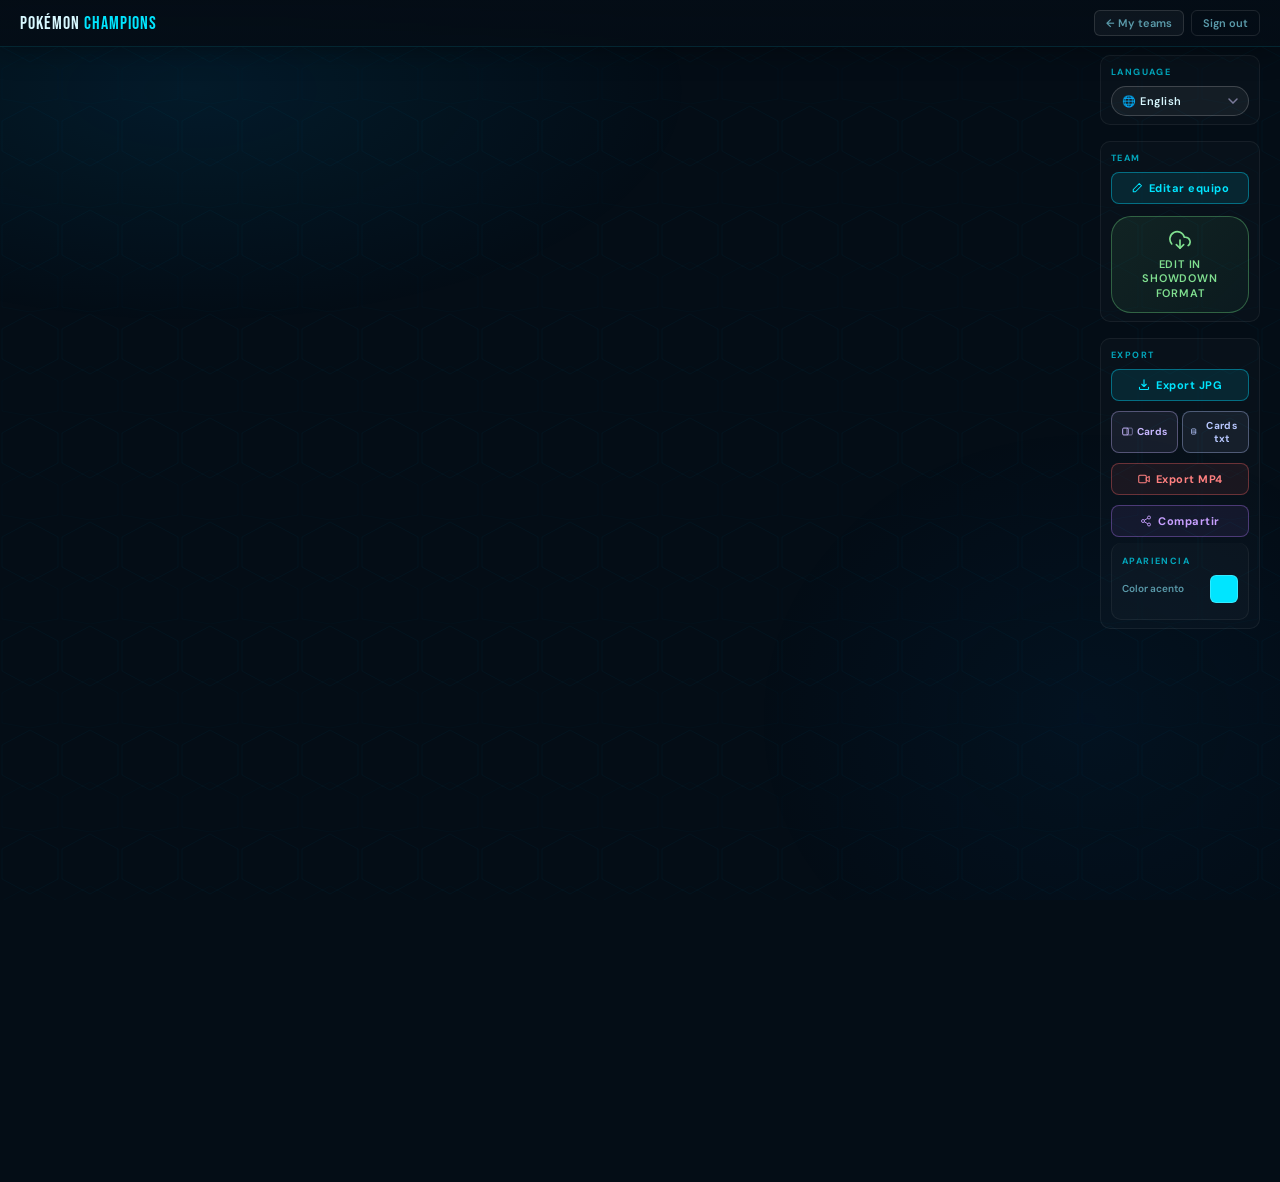
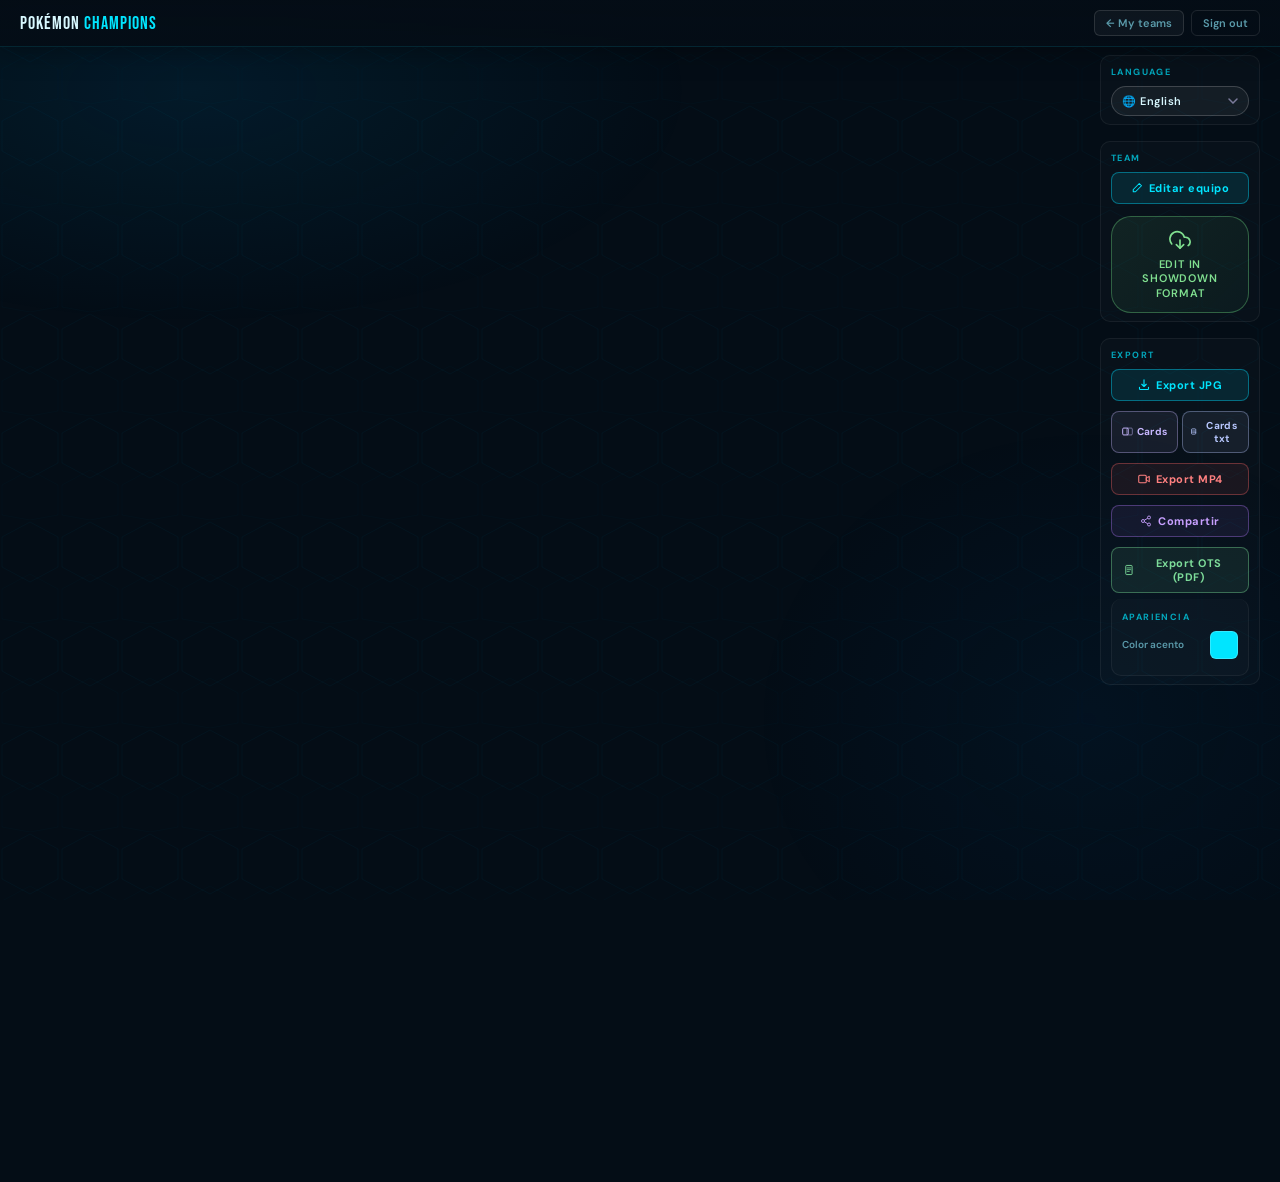
